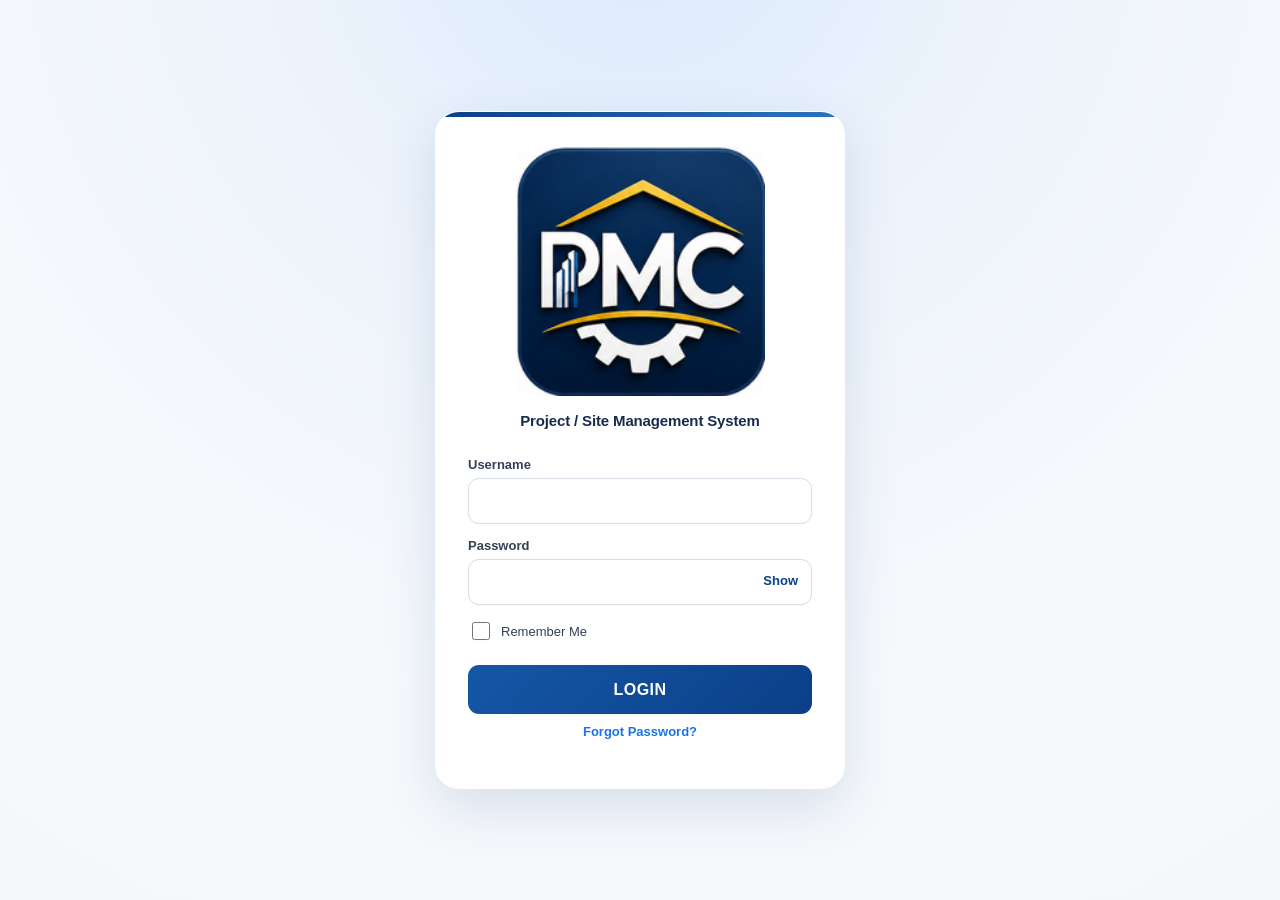
==== index.html @ 62ceade3 "Update print statement from 'Hello' to 'Goodbye'" ====
<!DOCTYPE html>
<html><head><base target="_top"><meta name="viewport" content="width=device-width, initial-scale=1.0">
<title>Project / Site Management System</title>
<link rel="manifest" href="manifest.webmanifest?v=20260819-6">
<meta name="theme-color" content="#0b3f88">
<meta name="mobile-web-app-capable" content="yes">
<meta name="apple-mobile-web-app-capable" content="yes">
<meta name="apple-mobile-web-app-status-bar-style" content="default">
<meta name="apple-mobile-web-app-title" content="Management System">
<link rel="icon" type="image/png" sizes="192x192" href="icons/pmc-app-192-v3.png?v=20260819-6">
<link rel="icon" type="image/png" sizes="512x512" href="icons/pmc-app-512-v3.png?v=20260819-6">
<link rel="apple-touch-icon" sizes="192x192" href="icons/pmc-app-192-v3.png?v=20260819-6">
<style>
*{box-sizing:border-box}body{margin:0;font-family:Arial,sans-serif;background:#f4f6f8;color:#1f2937}input,select,textarea{width:100%;padding:12px;border:1px solid #d1d5db;border-radius:8px;font-size:14px;background:white}textarea{min-height:90px;resize:vertical}label{display:block;margin-top:15px;margin-bottom:6px;font-size:14px;font-weight:bold}#loginPage{min-height:100vh;display:flex;justify-content:center;align-items:center;padding:20px}.login-card{width:100%;max-width:380px;background:white;border-radius:16px;padding:32px;box-shadow:0 8px 25px rgba(0,0,0,.12)}.logo{text-align:center;font-size:42px}.title{text-align:center;font-weight:bold;font-size:24px}.subtitle{text-align:center;color:#6b7280;margin:5px 0 25px}.password-wrap{position:relative}.toggle-password{position:absolute;right:14px;top:13px;color:#1a73e8;cursor:pointer;font-weight:bold}.login-button{width:100%;margin-top:22px;padding:14px;border:0;border-radius:8px;background:#1a73e8;color:white;font-weight:bold;cursor:pointer;transition:transform .08s ease,box-shadow .15s ease,background .15s ease,opacity .15s ease}
.login-button:hover{background:#1765cc;box-shadow:0 4px 12px rgba(26,115,232,.28)}
.login-button:active{transform:translateY(1px) scale(.99);box-shadow:none}
.login-button:disabled{cursor:not-allowed;opacity:.65}.remember input{width:auto}.remember label{display:inline;font-weight:normal}.message{text-align:center;margin-top:15px}#dashboardPage,#activityPage,#myReportsPage{display:none}.header{background:white;padding:16px 20px;display:flex;justify-content:space-between;align-items:center;box-shadow:0 2px 8px rgba(0,0,0,.08)}.app-name{font-size:20px;font-weight:bold}.app-subtitle{color:#6b7280;font-size:12px}.logout-button,.back-button{border:0;padding:10px 16px;border-radius:8px;color:white;font-weight:bold}.logout-button{background:#ef4444}.back-button{background:#6b7280}.container{max-width:1100px;margin:auto;padding:25px}.welcome-card,.form-card,.menu-card{background:white;padding:25px;border-radius:14px;box-shadow:0 4px 15px rgba(0,0,0,.06)}.menu-grid{display:grid;grid-template-columns:repeat(auto-fit,minmax(220px,1fr));gap:18px}.menu-card{min-height:150px;cursor:pointer}.primary{border-left:5px solid #1a73e8}.reports{border-left:5px solid #8b5cf6}.inspection{border-left:5px solid #f59e0b}.summary{border-left:5px solid #16a34a}.admin{border-left:5px solid #ef4444}.icon{font-size:30px}.menu-title{font-weight:bold;font-size:18px;margin:8px 0}.progress-bar{display:flex;gap:6px;margin-bottom:28px}.progress-step{flex:1;height:7px;background:#e5e7eb;border-radius:20px}.progress-step.active{background:#1a73e8}.step{display:none}.step.active{display:block}.step-title{font-size:21px;font-weight:bold}.step-subtitle{color:#6b7280;margin:4px 0 20px}.form-grid{display:grid;grid-template-columns:repeat(2,minmax(0,1fr));gap:15px}.full-width{grid-column:1/-1}.form-actions{display:flex;margin-top:25px;gap:10px}.form-actions button{padding:12px 22px;border:0;border-radius:8px;font-weight:bold}.next-btn,.submit-btn{margin-left:auto;color:white}.next-btn{background:#1a73e8}.submit-btn{background:#16a34a}.review-row{padding:10px;border-bottom:1px solid #eee}.photo-preview-wrap{display:flex;flex-wrap:wrap;gap:10px;margin-top:10px}.photo-preview{width:92px;height:92px;object-fit:cover;border-radius:8px;border:1px solid #d1d5db;background:#f9fafb}.upload-note{font-size:12px;color:#6b7280;margin-top:6px}.success-box{margin-top:14px;padding:12px;border-radius:8px;background:#ecfdf5;color:#166534;font-weight:bold}
.reports-toolbar{display:grid;grid-template-columns:1.2fr repeat(4,1fr);gap:10px;margin:18px 0}.reports-toolbar input,.reports-toolbar select{margin:0}.reports-summary{display:flex;gap:12px;flex-wrap:wrap;margin:14px 0}.summary-chip{background:#eef2ff;color:#3730a3;padding:8px 12px;border-radius:999px;font-size:13px;font-weight:bold}.table-wrap{overflow:auto;background:white;border-radius:12px;border:1px solid #e5e7eb}.reports-table{width:100%;border-collapse:collapse;min-width:980px}.reports-table th,.reports-table td{padding:12px 10px;border-bottom:1px solid #e5e7eb;text-align:left;font-size:13px;vertical-align:top}.reports-table th{background:#f8fafc;position:sticky;top:0;z-index:1}.status-badge{display:inline-block;padding:5px 9px;border-radius:999px;font-size:12px;font-weight:bold;background:#f3f4f6}.view-btn{border:0;background:#1a73e8;color:white;padding:8px 11px;border-radius:7px;font-weight:bold;cursor:pointer}.empty-state{padding:35px;text-align:center;color:#6b7280}.reports-loading{padding:25px;text-align:center;color:#6b7280}.detail-modal{display:none;position:fixed;inset:0;background:rgba(17,24,39,.55);z-index:999;padding:20px;overflow:auto}.detail-card{max-width:900px;margin:20px auto;background:white;border-radius:14px;padding:22px;box-shadow:0 18px 50px rgba(0,0,0,.25)}.detail-header{display:flex;justify-content:space-between;gap:15px;align-items:flex-start}.close-btn{border:0;background:#ef4444;color:white;border-radius:8px;padding:9px 12px;font-weight:bold;cursor:pointer}.detail-grid{display:grid;grid-template-columns:repeat(2,minmax(0,1fr));gap:10px 18px;margin-top:16px}.detail-item{padding:10px;border-bottom:1px solid #eee}.detail-item strong{display:block;color:#6b7280;font-size:12px;margin-bottom:4px}.photo-links{display:flex;flex-wrap:wrap;gap:8px;margin-top:8px}.photo-link{display:inline-block;padding:8px 10px;border-radius:7px;background:#eef2ff;color:#1d4ed8;text-decoration:none;font-size:13px;font-weight:bold}
@media(max-width:650px){.form-grid{grid-template-columns:1fr}.full-width{grid-column:auto}.container{padding:15px}.reports-toolbar{grid-template-columns:1fr}.detail-grid{grid-template-columns:1fr}}

/* My Reports - Activity Detail upgrade */
.detail-modal{padding:0;background:rgba(17,24,39,.62)}
.detail-card{max-width:1050px;margin:28px auto;padding:0;overflow:hidden;border-radius:16px}
.report-detail-top{padding:22px 24px;background:#f8fafc;border-bottom:1px solid #e5e7eb}
.report-detail-title-row{display:flex;justify-content:space-between;gap:18px;align-items:flex-start}
.report-id{font-size:24px;font-weight:800;color:#111827}
.report-path{margin-top:6px;color:#64748b;font-size:14px}
.report-detail-actions{display:flex;gap:8px;flex-wrap:wrap}
.detail-action-btn{border:0;border-radius:8px;padding:10px 14px;font-weight:bold;cursor:pointer}
.print-btn{background:#1a73e8;color:#fff}
.close-btn{background:#ef4444;color:#fff}
.report-detail-body{padding:22px 24px}
.detail-section{margin-bottom:20px;border:1px solid #e5e7eb;border-radius:12px;overflow:hidden;background:#fff}
.detail-section-title{padding:12px 15px;background:#f8fafc;border-bottom:1px solid #e5e7eb;font-weight:800;font-size:15px}
.detail-section-body{padding:4px 12px 12px}
.detail-grid{margin-top:0;grid-template-columns:repeat(3,minmax(0,1fr));gap:0 14px}
.detail-item{min-height:66px;padding:12px 6px}
.detail-item strong{font-size:11px;text-transform:uppercase;letter-spacing:.04em}
.long-text{padding:13px 6px;line-height:1.5;white-space:pre-wrap}
.photo-category{padding:13px 6px;border-bottom:1px solid #eef2f7}
.photo-category:last-child{border-bottom:0}
.photo-category-title{font-size:13px;font-weight:800;margin-bottom:8px}
.photo-links{margin-top:0}
.photo-link{background:#eff6ff;color:#1d4ed8}
.back-report-btn{background:#6b7280;color:white}
.detail-footer{display:flex;justify-content:space-between;gap:10px;padding:16px 24px;border-top:1px solid #e5e7eb;background:#f8fafc}
@media(max-width:760px){
  .detail-card{margin:0;min-height:100vh;border-radius:0}
  .report-detail-title-row{flex-direction:column}
  .detail-grid{grid-template-columns:1fr}
  .report-detail-actions{width:100%}
  .report-detail-actions button{flex:1}
}
@media print{
  body *{visibility:hidden!important}
  #reportDetailModal,#reportDetailModal *{visibility:visible!important}
  #reportDetailModal{position:absolute!important;inset:0!important;background:white!important;display:block!important;overflow:visible!important}
  .detail-card{box-shadow:none!important;margin:0!important;max-width:none!important;border-radius:0!important}
  .report-detail-actions,.detail-footer{display:none!important}
  .detail-section{break-inside:avoid}
}


/* My Reports polish */
.reports-toolbar{display:grid;grid-template-columns:1.3fr repeat(4,1fr) auto;gap:10px;align-items:center;margin-bottom:14px}
.reports-toolbar input,.reports-toolbar select{min-width:0}
.reset-filter-btn{border:0;background:#64748b;color:#fff;border-radius:8px;padding:12px 14px;font-weight:bold;cursor:pointer;white-space:nowrap}
.reports-table-wrap{overflow-x:auto;border:1px solid #e5e7eb;border-radius:12px}
.reports-table{width:100%;border-collapse:collapse;min-width:980px}
.reports-table th,.reports-table td{padding:11px 10px;border-bottom:1px solid #e5e7eb;text-align:left;vertical-align:top}
.reports-table th{background:#f8fafc;font-size:12px;color:#475569;white-space:nowrap}
.reports-table td{font-size:13px}
.reports-table td:nth-child(1),.reports-table th:nth-child(1){white-space:nowrap;min-width:120px}
.reports-table td:nth-child(2),.reports-table th:nth-child(2){white-space:nowrap;min-width:115px}
.reports-table td:nth-child(3),.reports-table th:nth-child(3){min-width:160px}
.reports-table td:nth-child(4),.reports-table th:nth-child(4){white-space:nowrap;min-width:95px}
.reports-table td:nth-child(5),.reports-table th:nth-child(5){white-space:nowrap;min-width:95px}
.reports-table td:nth-child(6),.reports-table th:nth-child(6){min-width:130px}
.reports-table td:nth-child(7),.reports-table th:nth-child(7){min-width:110px}
.reports-count{display:inline-block;background:#eef2ff;color:#3730a3;border-radius:999px;padding:7px 12px;font-weight:700;font-size:13px;margin:4px 0 14px}
.filter-dates{display:grid;grid-template-columns:1fr 1fr;gap:8px}
@media(max-width:900px){
  .reports-toolbar{grid-template-columns:1fr 1fr}
  .reports-toolbar .search-wide{grid-column:1/-1}
  .reports-toolbar .reset-filter-btn{grid-column:1/-1}
}
@media(max-width:600px){
  .reports-toolbar{grid-template-columns:1fr}
  .reports-toolbar .search-wide,.reports-toolbar .reset-filter-btn{grid-column:auto}
  .filter-dates{grid-template-columns:1fr}
}


/* Pending Inspections */
#pendingInspectionsPage{display:none}
.inspection-toolbar{display:grid;grid-template-columns:1.4fr repeat(3,1fr);gap:10px;margin-bottom:14px}
.inspection-summary-row{display:flex;gap:10px;flex-wrap:wrap;margin:8px 0 16px}
.inspection-chip{display:inline-block;padding:7px 12px;border-radius:999px;background:#fff7ed;color:#9a3412;font-size:13px;font-weight:800}
.pending-table-wrap{overflow-x:auto;border:1px solid #e5e7eb;border-radius:12px}
.pending-table{width:100%;border-collapse:collapse;min-width:940px}
.pending-table th,.pending-table td{padding:11px 10px;border-bottom:1px solid #e5e7eb;text-align:left;vertical-align:top}
.pending-table th{background:#f8fafc;font-size:12px;color:#475569;white-space:nowrap}
.pending-table td{font-size:13px}
.pending-badge{display:inline-block;background:#fff7ed;color:#9a3412;border-radius:999px;padding:5px 9px;font-weight:800;font-size:12px;white-space:nowrap}
.inspect-btn{border:0;background:#f59e0b;color:white;border-radius:7px;padding:8px 12px;font-weight:bold;cursor:pointer;white-space:nowrap}
.inspect-modal{display:none;position:fixed;z-index:1000;inset:0;background:rgba(17,24,39,.62);overflow:auto;padding:20px}
.inspect-card{max-width:980px;margin:20px auto;background:white;border-radius:16px;box-shadow:0 20px 60px rgba(0,0,0,.25);overflow:hidden}
.inspect-head{padding:20px 22px;background:#f8fafc;border-bottom:1px solid #e5e7eb;display:flex;justify-content:space-between;gap:15px;align-items:flex-start}
.inspect-title{font-size:23px;font-weight:800}
.inspect-path{color:#64748b;font-size:13px;margin-top:5px}
.inspect-body{padding:20px 22px}
.inspect-info{display:grid;grid-template-columns:repeat(3,minmax(0,1fr));gap:0 14px;border:1px solid #e5e7eb;border-radius:12px;padding:8px 12px;margin-bottom:18px}
.inspect-info-item{padding:10px 5px;border-bottom:1px solid #eef2f7}
.inspect-info-item strong{display:block;font-size:11px;color:#64748b;text-transform:uppercase;letter-spacing:.04em;margin-bottom:4px}
.inspect-photo-links{display:flex;gap:8px;flex-wrap:wrap;margin:8px 0 18px}
.inspect-photo-links a{display:inline-block;text-decoration:none;background:#eff6ff;color:#1d4ed8;border-radius:8px;padding:9px 11px;font-weight:700;font-size:13px}
.decision-panel{border:1px solid #e5e7eb;border-radius:12px;padding:16px;background:#fcfcfd}
.decision-grid{display:grid;grid-template-columns:1fr 1fr;gap:14px}
.decision-actions{display:flex;justify-content:flex-end;gap:10px;margin-top:18px;flex-wrap:wrap}
.decision-save{border:0;background:#16a34a;color:white;padding:11px 16px;border-radius:8px;font-weight:bold;cursor:pointer}
.modal-close{border:0;background:#ef4444;color:white;padding:10px 14px;border-radius:8px;font-weight:bold;cursor:pointer}
.inspection-message{margin-top:12px;font-weight:700}
@media(max-width:760px){
  .inspection-toolbar{grid-template-columns:1fr}
  .inspect-modal{padding:0}
  .inspect-card{margin:0;min-height:100vh;border-radius:0}
  .inspect-info,.decision-grid{grid-template-columns:1fr}
  .inspect-head{flex-direction:column}
}


/* Daily Summary */
#dailySummaryPage{display:none}
.summary-filter-bar{display:grid;grid-template-columns:1fr repeat(6,1fr) auto;gap:10px;margin-bottom:18px}
.summary-cards{display:grid;grid-template-columns:repeat(6,minmax(130px,1fr));gap:12px;margin-bottom:18px}
.summary-kpi{background:#fff;border:1px solid #e5e7eb;border-radius:12px;padding:16px}
.summary-kpi .kpi-label{font-size:12px;color:#64748b;font-weight:700}
.summary-kpi .kpi-value{font-size:27px;font-weight:800;margin-top:5px;color:#111827}
.summary-grid{display:grid;grid-template-columns:1fr 1fr;gap:16px;margin-bottom:18px}
.summary-panel{border:1px solid #e5e7eb;border-radius:12px;background:#fff;overflow:hidden}
.summary-panel-title{padding:12px 14px;background:#f8fafc;border-bottom:1px solid #e5e7eb;font-weight:800}
.summary-panel-body{padding:12px 14px}
.summary-list{width:100%;border-collapse:collapse}
.summary-list td{padding:8px 4px;border-bottom:1px solid #eef2f7;font-size:13px}
.summary-list td:last-child{text-align:right;font-weight:800}
.status-pills{display:flex;gap:8px;flex-wrap:wrap}
.status-pill{padding:7px 10px;border-radius:999px;background:#f1f5f9;font-size:12px;font-weight:800}
.recent-table-wrap{overflow-x:auto;border:1px solid #e5e7eb;border-radius:12px}
.recent-table{width:100%;border-collapse:collapse;min-width:900px}
.recent-table th,.recent-table td{padding:10px;border-bottom:1px solid #e5e7eb;text-align:left;font-size:13px}
.recent-table th{background:#f8fafc;color:#475569;white-space:nowrap}
.summary-empty{padding:25px;text-align:center;color:#64748b}
@media(max-width:1100px){
  .summary-cards{grid-template-columns:repeat(3,1fr)}
  .summary-filter-bar{grid-template-columns:repeat(3,1fr)}
}
@media(max-width:760px){
  .summary-cards{grid-template-columns:repeat(2,1fr)}
  .summary-grid{grid-template-columns:1fr}
  .summary-filter-bar{grid-template-columns:1fr}
}


/* Daily Summary V2 */
.summary-top-actions{display:flex;gap:8px;align-items:center;flex-wrap:wrap}
.summary-action-btn{border:0;border-radius:8px;padding:10px 14px;font-weight:800;cursor:pointer}
.summary-print-btn{background:#1a73e8;color:#fff}
.summary-nav-btn{background:#e2e8f0;color:#334155}
.kpi-sub{font-size:11px;color:#94a3b8;margin-top:4px}
.summary-kpi.clickable{cursor:pointer;transition:.15s}
.summary-kpi.clickable:hover{transform:translateY(-1px);box-shadow:0 4px 14px rgba(0,0,0,.08)}
.summary-status-badge{display:inline-block;border-radius:999px;padding:5px 9px;font-size:11px;font-weight:800;white-space:nowrap;background:#f1f5f9}
.summary-warning{background:#fff7ed;color:#9a3412;padding:10px 12px;border-radius:10px;margin-bottom:14px;font-size:13px}
.quantity-summary{display:flex;gap:8px;flex-wrap:wrap}
.quantity-chip{background:#eef2ff;color:#3730a3;border-radius:999px;padding:7px 10px;font-size:12px;font-weight:800}
.recent-view-btn{border:0;background:#1a73e8;color:white;border-radius:7px;padding:7px 10px;font-weight:800;cursor:pointer}
.summary-filter-bar select:disabled{background:#f1f5f9;color:#94a3b8}
.summary-panel.full-span{grid-column:1/-1}
@media print{
  #dailySummaryPage .header button,
  #dailySummaryPage .summary-filter-bar,
  #dailySummaryPage .summary-top-actions{display:none!important}
  #dailySummaryPage{display:block!important}
  #dailySummaryPage .form-card{box-shadow:none!important}
}


/* Administration V1 */
#administrationPage{display:none}
.admin-tabs{display:flex;gap:8px;flex-wrap:wrap;margin-bottom:18px}
.admin-tab{border:0;background:#e2e8f0;color:#334155;border-radius:8px;padding:10px 14px;font-weight:800;cursor:pointer}
.admin-tab.active{background:#1a73e8;color:white}
.admin-section{display:none}
.admin-section.active{display:block}
.admin-toolbar{display:flex;justify-content:space-between;gap:10px;align-items:center;flex-wrap:wrap;margin-bottom:14px}
.admin-search{max-width:360px}
.admin-primary-btn{border:0;background:#16a34a;color:white;padding:11px 15px;border-radius:8px;font-weight:800;cursor:pointer}
.admin-table-wrap{overflow-x:auto;border:1px solid #e5e7eb;border-radius:12px}
.admin-table{width:100%;border-collapse:collapse;min-width:920px}
.admin-table th,.admin-table td{padding:10px;border-bottom:1px solid #e5e7eb;text-align:left;vertical-align:middle;font-size:13px}
.admin-table th{background:#f8fafc;color:#475569;white-space:nowrap}
.admin-badge{display:inline-block;padding:5px 9px;border-radius:999px;font-size:11px;font-weight:800}
.admin-badge.active{background:#dcfce7;color:#166534}
.admin-badge.inactive{background:#fee2e2;color:#991b1b}
.admin-small-btn{border:0;border-radius:7px;padding:7px 9px;font-weight:800;cursor:pointer;margin:2px}
.admin-edit-btn{background:#1a73e8;color:white}
.admin-status-btn{background:#f59e0b;color:white}
.admin-reset-btn{background:#7c3aed;color:white}
.admin-modal{display:none;position:fixed;z-index:1200;inset:0;background:rgba(17,24,39,.62);overflow:auto;padding:20px}
.admin-modal-card{max-width:650px;margin:35px auto;background:white;border-radius:16px;overflow:hidden;box-shadow:0 20px 60px rgba(0,0,0,.25)}
.admin-modal-head{padding:18px 20px;background:#f8fafc;border-bottom:1px solid #e5e7eb;display:flex;justify-content:space-between;gap:10px;align-items:center}
.admin-modal-title{font-size:20px;font-weight:800}
.admin-modal-body{padding:20px}
.admin-form-grid{display:grid;grid-template-columns:1fr 1fr;gap:12px}
.admin-message{margin-top:12px;font-weight:700}
.master-preview-grid{display:grid;grid-template-columns:repeat(2,minmax(0,1fr));gap:16px}
.master-preview-card{border:1px solid #e5e7eb;border-radius:12px;overflow:hidden}
.master-preview-title{padding:12px 14px;background:#f8fafc;font-weight:800;border-bottom:1px solid #e5e7eb}
.master-preview-body{padding:12px 14px}
@media(max-width:700px){
  .admin-form-grid,.master-preview-grid{grid-template-columns:1fr}
  .admin-modal{padding:0}
  .admin-modal-card{margin:0;min-height:100vh;border-radius:0}
}


/* Executive Report */
#executiveReportPage{display:none}
.executive{border-left:5px solid #0f766e}
.executive-filter-bar{display:grid;grid-template-columns:repeat(4,minmax(0,1fr)) auto;gap:10px;margin-bottom:18px}
.executive-cards{display:grid;grid-template-columns:repeat(6,minmax(130px,1fr));gap:12px;margin-bottom:18px}
.executive-kpi{background:#fff;border:1px solid #e5e7eb;border-radius:12px;padding:16px}
.executive-kpi-label{font-size:12px;color:#64748b;font-weight:700}
.executive-kpi-value{font-size:27px;font-weight:800;margin-top:5px;color:#111827}
.executive-grid{display:grid;grid-template-columns:1fr 1fr;gap:16px;margin-bottom:18px}
.executive-panel{background:#fff;border:1px solid #e5e7eb;border-radius:12px;overflow:hidden}
.executive-panel-title{background:#f8fafc;border-bottom:1px solid #e5e7eb;padding:12px 14px;font-weight:800}
.executive-panel-body{padding:12px 14px}
.executive-table{width:100%;border-collapse:collapse}
.executive-table th,.executive-table td{padding:9px 8px;border-bottom:1px solid #e5e7eb;text-align:left;font-size:13px;vertical-align:top}
.executive-table th{background:#f8fafc;color:#475569;white-space:nowrap}
.executive-note{font-size:12px;color:#64748b;margin-top:8px}
@media(max-width:900px){
  .executive-filter-bar{grid-template-columns:1fr 1fr}
  .executive-cards{grid-template-columns:repeat(2,1fr)}
  .executive-grid{grid-template-columns:1fr}
}
@media(max-width:600px){
  .executive-filter-bar{grid-template-columns:1fr}
}


/* PMC Branding */
.brand-logo{display:block;max-width:180px;width:62%;height:auto;margin:0 auto 14px;object-fit:contain}
.header-brand{display:flex;align-items:center;gap:12px;min-width:0}
.header-logo{width:92px;max-height:34px;object-fit:contain;flex:0 0 auto}
.header-brand-text{min-width:0}
@media(max-width:650px){
  .brand-logo{max-width:160px;width:58%;margin-bottom:12px}
  .header{padding:12px 14px;gap:10px}
  .header-brand{gap:9px;min-width:0}
  .header-logo{width:72px;max-height:28px}
  .app-name{font-size:16px;white-space:nowrap;overflow:hidden;text-overflow:ellipsis}
  .app-subtitle{font-size:11px}
  .logout-button,.back-button{padding:9px 12px;font-size:12px;flex:0 0 auto}
}


/* ================= FINAL MOBILE-FIRST UI / UX POLISH ================= */
:root{
  --brand:#0b3f88;
  --brand-2:#1557a6;
  --brand-soft:#eef5ff;
  --surface:#ffffff;
  --page:#f5f7fb;
  --text:#172033;
  --muted:#667085;
  --line:#e4e9f1;
  --radius:16px;
  --shadow:0 8px 26px rgba(16,24,40,.07);
}
html{scroll-behavior:smooth;background:var(--page)}
body{
  background:var(--page);
  color:var(--text);
  font-family:Inter,ui-sans-serif,-apple-system,BlinkMacSystemFont,"Segoe UI",Arial,sans-serif;
  -webkit-font-smoothing:antialiased;
  padding-bottom:env(safe-area-inset-bottom);
}
button,input,select,textarea{font:inherit}
button{-webkit-tap-highlight-color:transparent;touch-action:manipulation}
button:focus-visible,input:focus-visible,select:focus-visible,textarea:focus-visible{
  outline:3px solid rgba(26,115,232,.18);outline-offset:1px
}
input,select,textarea{
  min-height:46px;border:1px solid #d7dde7;border-radius:11px;padding:11px 13px;
  color:var(--text);box-shadow:0 1px 2px rgba(16,24,40,.02);transition:.16s ease
}
input:focus,select:focus,textarea:focus{border-color:#6aa4ea;box-shadow:0 0 0 3px rgba(26,115,232,.10)}
textarea{line-height:1.45}
label{color:#344054;font-size:13px;margin-top:14px}

/* Login */
#loginPage{
  background:radial-gradient(circle at 50% -10%,#dbeafe 0,#eef4fb 34%,#f7f9fc 68%,#f5f7fb 100%);
  padding:max(22px,env(safe-area-inset-top)) 18px max(22px,env(safe-area-inset-bottom));
}
.login-card{
  max-width:410px;border:1px solid rgba(255,255,255,.8);border-radius:24px;padding:34px 32px;
  box-shadow:0 20px 55px rgba(11,63,136,.13);position:relative;overflow:hidden
}
.login-card:before{content:"";position:absolute;inset:0 0 auto;height:5px;background:linear-gradient(90deg,var(--brand),#2d73bf)}
.brand-logo{max-width:190px!important;width:68%!important;margin:2px auto 18px!important}
.title{font-size:26px;letter-spacing:-.02em;color:#16243a}
.subtitle{font-size:13px;line-height:1.45;margin:6px 0 25px;color:var(--muted)}
.login-button{min-height:49px;border-radius:11px;background:linear-gradient(135deg,var(--brand-2),var(--brand));letter-spacing:.03em}
.remember{display:flex;align-items:center;gap:8px;margin-top:14px}
.remember input{width:18px;height:18px;min-height:auto;accent-color:var(--brand)}
.remember label{margin:0;font-size:13px}
.toggle-password{top:14px;font-size:13px;color:var(--brand)}

/* Global app header */
.header{
  position:sticky;top:0;z-index:50;padding:12px max(18px,env(safe-area-inset-right)) 12px max(18px,env(safe-area-inset-left));
  min-height:68px;border-bottom:1px solid rgba(228,233,241,.9);box-shadow:0 3px 14px rgba(16,24,40,.05)
}
.header-logo{width:94px!important;max-height:35px!important;object-fit:contain}
.app-name{font-size:18px;line-height:1.15;letter-spacing:-.01em;color:#172b4d}
.app-subtitle{font-size:11px;margin-top:3px;color:#7a8699}
.logout-button,.back-button{min-height:40px;border-radius:10px;padding:9px 14px;cursor:pointer;box-shadow:0 2px 6px rgba(16,24,40,.08)}
.back-button{background:#536273}.logout-button{background:#dc3f45}

.container{max-width:1180px;padding:22px 22px 34px}
.welcome-card,.form-card,.menu-card,.summary-kpi,.executive-kpi,.summary-panel,.executive-panel{
  border:1px solid var(--line);box-shadow:var(--shadow)
}
.welcome-card{padding:20px 22px;margin-bottom:18px;border-radius:18px;background:linear-gradient(135deg,#fff 0,#f8fbff 100%)}
.welcome-card h2{margin:0 0 5px;font-size:22px;color:#172b4d;letter-spacing:-.02em}
#userRole{color:var(--muted);font-size:13px}

/* Dashboard navigation */
.menu-grid{grid-template-columns:repeat(3,minmax(0,1fr));gap:14px}
.menu-card{
  min-height:142px;padding:20px;border-radius:18px;border-left-width:0!important;position:relative;overflow:hidden;
  display:flex;flex-direction:column;justify-content:center;transition:transform .16s ease,box-shadow .16s ease,border-color .16s ease;
  background:linear-gradient(145deg,#fff,#fbfcfe)
}
.menu-card:after{content:"";position:absolute;left:0;top:0;bottom:0;width:5px;background:#1a73e8}
.menu-card.reports:after{background:#8b5cf6}.menu-card.inspection:after{background:#f59e0b}.menu-card.summary:after{background:#16a34a}.menu-card.executive:after{background:#0f766e}.menu-card.admin:after{background:#ef4444}
.menu-card:hover{transform:translateY(-2px);box-shadow:0 13px 30px rgba(16,24,40,.11);border-color:#d7e2f0}
.menu-card:active{transform:scale(.985)}
.icon{font-size:32px;line-height:1;margin-bottom:5px}
.menu-title{font-size:17px;margin:7px 0 2px;color:#1d2939}

/* Forms */
.form-card{border-radius:18px;padding:24px}
.step-title{font-size:21px;color:#1d2939;letter-spacing:-.015em}
.step-subtitle{font-size:13px;line-height:1.45}
.progress-bar{gap:5px;margin-bottom:24px;position:sticky;top:78px;z-index:10;background:#fff;padding:8px 0}
.progress-step{height:6px;background:#edf0f5}.progress-step.active{background:linear-gradient(90deg,#1a73e8,#0b3f88)}
.form-grid{gap:11px 16px}
.form-actions{padding-top:18px;border-top:1px solid #edf0f4;margin-top:26px;align-items:center}
.form-actions button{min-height:44px;border-radius:10px;cursor:pointer}
#previousButton{background:#eef1f5;color:#344054}
.next-btn{background:linear-gradient(135deg,#1a73e8,#0b5ab8)}
.submit-btn{background:linear-gradient(135deg,#21a366,#12824d)}
.photo-preview{width:100px;height:100px;border-radius:12px}
.review-row{padding:11px 7px;color:#344054}

/* Data views */
.reports-toolbar,.inspection-toolbar,.summary-filter-bar,.executive-filter-bar{background:#f8fafc;border:1px solid var(--line);border-radius:14px;padding:12px}
.table-wrap,.reports-table-wrap,.pending-table-wrap,.recent-table-wrap,.admin-table-wrap{border-radius:14px;box-shadow:0 3px 12px rgba(16,24,40,.04)}
.reports-table th,.pending-table th,.recent-table th,.admin-table th,.executive-table th{background:#f5f7fa;color:#475467;font-weight:800}
.reports-table tbody tr:hover,.pending-table tbody tr:hover,.recent-table tbody tr:hover,.admin-table tbody tr:hover{background:#fafcff}
.status-badge,.summary-status-badge{background:#eef4ff;color:#1849a9;border:1px solid #d1e0ff}
.view-btn,.recent-view-btn,.print-btn{background:var(--brand)}
.reset-filter-btn{background:#667085}.inspect-btn{background:#e59a0b}
.summary-chip,.reports-count{background:#eef4ff;color:#1849a9}

/* KPI / management cards */
.summary-cards,.executive-cards{gap:12px}
.summary-kpi,.executive-kpi{border-radius:16px;padding:17px;background:linear-gradient(145deg,#fff,#fbfcff)}
.summary-kpi .kpi-value,.executive-kpi-value{font-size:29px;color:#172b4d}
.summary-panel,.executive-panel{border-radius:15px}
.summary-panel-title,.executive-panel-title,.detail-section-title{background:#f7f9fc;color:#344054}
.admin-tab{min-height:42px}.admin-tab.active{background:var(--brand)}

/* Modal polish */
.detail-card,.inspect-card,.admin-modal-card{border:1px solid rgba(255,255,255,.6);box-shadow:0 26px 70px rgba(16,24,40,.28)}
.report-detail-top,.inspect-head,.admin-modal-head{background:#f7f9fc}
.close-btn,.modal-close{background:#dc3f45}

/* Mobile */
@media(max-width:760px){
  body{background:#f6f8fb}
  .header{min-height:61px;padding-top:max(10px,env(safe-area-inset-top));gap:8px}
  .header-brand{gap:8px}.header-logo{width:72px!important;max-height:28px!important}
  .app-name{font-size:15px}.app-subtitle{font-size:10px;white-space:nowrap;overflow:hidden;text-overflow:ellipsis;max-width:190px}
  .logout-button,.back-button{min-height:38px;padding:8px 11px;font-size:12px}
  .container{padding:14px 12px 92px}
  .welcome-card{padding:16px;margin-bottom:12px;border-radius:15px}.welcome-card h2{font-size:19px}
  .menu-grid{grid-template-columns:repeat(2,minmax(0,1fr));gap:10px}
  .menu-card{min-height:120px;padding:15px 13px;border-radius:15px}
  .menu-card:after{width:4px}.icon{font-size:28px}.menu-title{font-size:15px;line-height:1.2}
  .menu-card>div[style*="font-size:13px"]{font-size:11px!important;line-height:1.3;margin-top:4px}
  .form-card{padding:16px 13px;border-radius:15px}
  .step-title{font-size:19px}.step-subtitle{font-size:12px;margin-bottom:15px}
  input,select,textarea{font-size:16px;min-height:47px;border-radius:10px}
  label{font-size:12px;margin-top:11px}
  .progress-bar{top:67px;margin:-4px 0 16px;padding:8px 0 10px}.progress-step{height:5px}
  .form-actions{
    position:fixed;left:0;right:0;bottom:0;z-index:80;background:rgba(255,255,255,.96);backdrop-filter:blur(10px);
    padding:10px 12px max(10px,env(safe-area-inset-bottom));margin:0;border-top:1px solid #e3e8ef;box-shadow:0 -7px 24px rgba(16,24,40,.09)
  }
  .form-actions button{flex:1;min-height:46px;padding:10px 12px}.next-btn,.submit-btn{margin-left:0}
  .photo-preview{width:82px;height:82px}
  .reports-toolbar,.inspection-toolbar,.summary-filter-bar,.executive-filter-bar{padding:10px;border-radius:12px}
  .summary-cards,.executive-cards{gap:9px}.summary-kpi,.executive-kpi{padding:13px;border-radius:13px}
  .summary-kpi .kpi-value,.executive-kpi-value{font-size:24px}
  .summary-kpi .kpi-label,.executive-kpi-label{font-size:10px}
  .summary-panel,.executive-panel{border-radius:13px}
  .detail-modal,.inspect-modal,.admin-modal{overscroll-behavior:contain}
  .report-detail-top,.report-detail-body,.detail-footer,.inspect-head,.inspect-body,.admin-modal-head,.admin-modal-body{padding-left:15px;padding-right:15px}
  .detail-footer{position:sticky;bottom:0;z-index:5}
  .summary-top-actions{justify-content:flex-end}.summary-top-actions .summary-nav-btn{display:none}
  #dailySummaryPage .header .app-subtitle{display:none}
}
@media(max-width:390px){
  .menu-card{min-height:112px;padding:13px 11px}.icon{font-size:26px}.menu-title{font-size:14px}
  .header-logo{width:66px!important}.app-subtitle{max-width:145px}
}


/* Dashboard V2 - live operational snapshot */
.dashboard-head-row{display:flex;justify-content:space-between;align-items:flex-start;gap:16px;flex-wrap:wrap}
.dashboard-date{font-size:13px;color:#64748b;margin-top:5px}
.dashboard-refresh{border:0;background:#eef2ff;color:#3730a3;border-radius:10px;padding:10px 13px;font-weight:800;cursor:pointer;white-space:nowrap}
.dashboard-refresh:disabled{opacity:.6;cursor:wait}
.dashboard-kpis{display:grid;grid-template-columns:repeat(5,minmax(0,1fr));gap:12px;margin:16px 0 20px}
.dashboard-kpi{background:#fff;border:1px solid #e5e7eb;border-radius:14px;padding:14px 15px;box-shadow:0 3px 12px rgba(15,23,42,.045)}
.dashboard-kpi-label{font-size:11px;line-height:1.25;color:#64748b;font-weight:800;text-transform:uppercase;letter-spacing:.035em}
.dashboard-kpi-value{font-size:25px;line-height:1.1;font-weight:900;color:#111827;margin-top:6px}
.dashboard-kpi-sub{font-size:11px;color:#94a3b8;margin-top:4px;min-height:14px}
.dashboard-kpi.pending .dashboard-kpi-value{color:#b45309}
.dashboard-kpi.constraints .dashboard-kpi-value{color:#b91c1c}
.menu-stat{margin-top:auto;padding-top:10px;font-size:12px;color:#64748b;font-weight:700}
.menu-stat strong{color:#111827;font-size:14px}
.menu-card{display:flex;flex-direction:column}
.dashboard-status{font-size:12px;color:#64748b;margin-top:8px}
@media(max-width:900px){.dashboard-kpis{grid-template-columns:repeat(3,1fr)}}
@media(max-width:600px){
 .dashboard-head-row{gap:10px}.dashboard-refresh{padding:9px 11px;font-size:12px}
 .dashboard-kpis{grid-template-columns:repeat(2,1fr);gap:9px;margin:12px 0 16px}
 .dashboard-kpi{padding:12px}.dashboard-kpi-value{font-size:22px}.dashboard-kpi-label{font-size:10px}
 .dashboard-kpi:first-child{grid-column:1/-1}
}


/* New Activity V2 - smart mobile entry */
.smart-note{margin-top:14px;padding:11px 13px;border-radius:10px;background:#eff6ff;color:#1e40af;font-size:13px;font-weight:700}
.smart-disabled{opacity:.58}
#activityPage input:disabled,#activityPage select:disabled,#activityPage textarea:disabled{background:#f1f5f9;color:#94a3b8;cursor:not-allowed}
.field-error{border-color:#dc2626!important;box-shadow:0 0 0 3px rgba(220,38,38,.10)!important}
@media(max-width:650px){#activityPage .step-title{font-size:20px}#activityPage .form-card{padding:18px 14px}.smart-note{font-size:12px}.form-actions button{min-height:46px;flex:1}.form-actions .next-btn,.form-actions .submit-btn{margin-left:0}}

/* ===== New Activity V3: Single-page form ===== */
#activityPage .activity-single-form{padding:22px}
.single-form-intro{display:flex;justify-content:space-between;align-items:flex-start;gap:16px;margin-bottom:18px}
.single-form-status{background:#e8f0fe;color:#0b3f88;border-radius:999px;padding:8px 12px;font-size:11px;font-weight:800;white-space:nowrap}
.activity-section{border:1px solid #e5e7eb;border-radius:14px;background:#fff;padding:18px;margin-bottom:16px;scroll-margin-top:90px}
.activity-section-head{display:flex;align-items:center;gap:12px;padding-bottom:12px;margin-bottom:4px;border-bottom:1px solid #eef2f7}
.section-number{width:34px;height:34px;display:flex;align-items:center;justify-content:center;border-radius:10px;background:#0b3f88;color:#fff;font-weight:800;flex:0 0 auto}
.activity-section-title{font-size:17px;font-weight:800;color:#111827}
.activity-section-subtitle{font-size:12px;color:#64748b;margin-top:2px}
.single-submit-bar{position:sticky;bottom:0;z-index:20;display:flex;align-items:center;justify-content:space-between;gap:14px;margin:22px -22px -22px;padding:14px 22px;background:rgba(255,255,255,.96);backdrop-filter:blur(10px);border-top:1px solid #e5e7eb;border-radius:0 0 14px 14px;box-shadow:0 -7px 22px rgba(15,23,42,.08)}
.single-submit-btn{margin-left:auto!important;min-width:190px;padding:14px 20px!important;border:0;border-radius:10px;font-weight:800;cursor:pointer;background:#16a34a;color:#fff}
.single-submit-btn:disabled{opacity:.65;cursor:not-allowed}
.submit-hint{font-size:12px;color:#64748b}
#activityPage .progress-bar,#activityPage #previousButton,#activityPage #nextButton,#activityPage #reviewContainer{display:none!important}
#activityPage .field-error{border-color:#dc2626!important;box-shadow:0 0 0 3px rgba(220,38,38,.10)!important}
#activityPage .smart-note{margin-top:12px;padding:10px 12px;border-radius:9px;background:#f8fafc;color:#475569;font-size:12px;border:1px solid #e5e7eb}
@media(max-width:650px){
  #activityPage .activity-single-form{padding:12px}
  .single-form-intro{flex-direction:column;margin-bottom:12px}
  .activity-section{padding:14px 12px;margin-bottom:12px;border-radius:12px}
  .activity-section-head{align-items:flex-start}
  .activity-section-title{font-size:16px}
  .single-submit-bar{margin:16px -12px -12px;padding:10px 12px calc(10px + env(safe-area-inset-bottom));flex-direction:column;align-items:stretch}
  .single-submit-btn{width:100%;min-width:0}
  .submit-hint{text-align:center}
}


/* ===== My Reports V2 ===== */
.reports-range-note{font-size:12px;color:#64748b;align-self:center}
.status-badge.status-completed{background:#dcfce7;color:#166534}
.status-badge.status-progress{background:#dbeafe;color:#1d4ed8}
.status-badge.status-hold{background:#fef3c7;color:#92400e}
.status-badge.status-not-started{background:#f1f5f9;color:#475569}
.inspection-badge{display:inline-block;padding:5px 9px;border-radius:999px;font-size:11px;font-weight:800;background:#f1f5f9;color:#475569;white-space:nowrap}
.inspection-badge.requested{background:#fff7ed;color:#9a3412}
.inspection-badge.approved{background:#dcfce7;color:#166534}
.inspection-badge.rejected{background:#fee2e2;color:#991b1b}
.inspection-badge.rectification-required{background:#fef3c7;color:#92400e}
.report-mobile-list{display:none}
.report-mobile-card{border:1px solid #e5e7eb;border-radius:13px;background:#fff;padding:14px;margin-bottom:12px;box-shadow:0 2px 8px rgba(15,23,42,.04)}
.report-mobile-top{display:flex;justify-content:space-between;gap:10px;align-items:flex-start;margin-bottom:10px}
.report-mobile-id{font-size:15px;font-weight:800;color:#111827}
.report-mobile-date{font-size:11px;color:#64748b;margin-top:3px}
.report-mobile-path{font-size:13px;font-weight:700;color:#334155;margin-bottom:8px}
.report-mobile-activity{font-size:14px;font-weight:800;margin-bottom:4px}
.report-mobile-meta{font-size:12px;color:#64748b;margin-bottom:10px}
.report-mobile-badges{display:flex;gap:6px;flex-wrap:wrap;margin-bottom:12px}
.report-mobile-actions{display:flex;justify-content:flex-end}
@media(max-width:760px){
  #reportsContainer.table-wrap{overflow:visible;border:0;background:transparent}
  #reportsContainer .reports-table{display:none}
  #reportsContainer .report-mobile-list{display:block}
}


/* ===== Inspection Workflow V2 ===== */
.inspection-v2-head{display:flex;justify-content:space-between;gap:14px;align-items:flex-start;margin-bottom:14px}
.inspection-refresh-btn{border:0;background:#e2e8f0;color:#334155;padding:10px 13px;border-radius:8px;font-weight:800;cursor:pointer}
.inspection-tabs{display:flex;gap:8px;border-bottom:1px solid #e5e7eb;margin-bottom:16px}
.inspection-tab{border:0;background:transparent;color:#64748b;padding:11px 14px;border-bottom:3px solid transparent;font-weight:800;cursor:pointer}
.inspection-tab.active{color:#0b3f88;border-bottom-color:#0b3f88}
.tab-count{display:inline-flex;align-items:center;justify-content:center;min-width:22px;height:22px;padding:0 7px;border-radius:999px;background:#e2e8f0;color:#334155;font-size:11px;margin-left:4px}
.inspection-tab.active .tab-count{background:#dbeafe;color:#1d4ed8}
.inspection-tab-section{display:none}
.inspection-tab-section.active{display:block}
.inspection-toolbar-v2{grid-template-columns:1.5fr repeat(4,1fr) auto}
.inspection-search-wide{min-width:0}
.inspection-help{font-size:12px;color:#64748b;align-self:center}
.history-chip{background:#ecfdf5;color:#166534}
.inspection-history-table{width:100%;border-collapse:collapse;min-width:1000px}
.inspection-history-table th,.inspection-history-table td{padding:11px 10px;border-bottom:1px solid #e5e7eb;text-align:left;vertical-align:top;font-size:13px}
.inspection-history-table th{background:#f8fafc;color:#475569;white-space:nowrap}
.inspection-decision-badge{display:inline-block;padding:5px 9px;border-radius:999px;font-size:11px;font-weight:800;white-space:nowrap}
.inspection-decision-badge.approved{background:#dcfce7;color:#166534}
.inspection-decision-badge.rejected{background:#fee2e2;color:#991b1b}
.inspection-decision-badge.rectification-required{background:#fef3c7;color:#92400e}
.inspection-mobile-list{display:none}
.inspection-mobile-card{border:1px solid #e5e7eb;border-radius:13px;background:#fff;padding:14px;margin-bottom:12px;box-shadow:0 2px 8px rgba(15,23,42,.04)}
.inspection-mobile-top{display:flex;justify-content:space-between;gap:10px;align-items:flex-start;margin-bottom:8px}
.inspection-mobile-id{font-weight:800;color:#111827}
.inspection-mobile-date{font-size:11px;color:#64748b;margin-top:3px}
.inspection-mobile-path{font-size:13px;font-weight:700;color:#334155;margin-bottom:6px}
.inspection-mobile-activity{font-size:14px;font-weight:800;margin-bottom:4px}
.inspection-mobile-meta{font-size:12px;color:#64748b;margin-bottom:10px}
.inspection-mobile-actions{display:flex;justify-content:flex-end}
.history-toolbar{grid-template-columns:1.5fr 1fr 1fr 1.4fr auto}
@media(max-width:900px){
  .inspection-toolbar-v2,.history-toolbar{grid-template-columns:1fr 1fr}
  .inspection-search-wide{grid-column:1/-1}
  .inspection-toolbar-v2 .reset-filter-btn,.history-toolbar .reset-filter-btn{grid-column:1/-1}
}
@media(max-width:760px){
  .inspection-v2-head{flex-direction:column}
  .inspection-refresh-btn{width:100%}
  .inspection-tabs{overflow-x:auto}
  .inspection-tab{white-space:nowrap}
  .inspection-toolbar-v2,.history-toolbar{grid-template-columns:1fr}
  .inspection-search-wide,.inspection-toolbar-v2 .reset-filter-btn,.history-toolbar .reset-filter-btn{grid-column:auto}
  #pendingInspectionsContainer.pending-table-wrap{overflow:visible;border:0}
  #pendingInspectionsContainer .pending-table{display:none}
  #pendingInspectionsContainer .inspection-mobile-list{display:block}
  #inspectionHistoryContainer.pending-table-wrap{overflow:visible;border:0}
  #inspectionHistoryContainer .inspection-history-table{display:none}
  #inspectionHistoryContainer .inspection-mobile-list{display:block}
}


/* ===== Daily Summary V3 ===== */
.summary-v3-title-row{display:flex;justify-content:space-between;gap:16px;align-items:flex-start;margin-bottom:14px}
.summary-date-label{background:#eff6ff;color:#1d4ed8;padding:8px 12px;border-radius:999px;font-size:12px;font-weight:800;white-space:nowrap}
.summary-cards-v3 .summary-kpi{display:flex;align-items:center;gap:12px;min-height:108px}
.kpi-icon{width:40px;height:40px;display:flex;align-items:center;justify-content:center;border-radius:11px;background:#f8fafc;font-size:21px;flex:0 0 auto}
.kpi-primary{border-top:4px solid #2563eb}
.kpi-progress{border-top:4px solid #f59e0b}
.kpi-completed{border-top:4px solid #16a34a}
.kpi-pending{border-top:4px solid #7c3aed}
.kpi-rectification{border-top:4px solid #ea580c}
.kpi-constraint{border-top:4px solid #dc2626}
.summary-progress-strip{border:1px solid #e5e7eb;border-radius:12px;padding:14px 16px;background:#fff;margin-bottom:18px}
.summary-progress-head{display:flex;justify-content:space-between;gap:10px;align-items:center;font-size:13px}
.summary-progress-head span{color:#64748b;font-weight:400;margin-left:8px}
#summaryProgressPercent{font-size:16px;font-weight:800;color:#166534}
.summary-progress-track{height:10px;background:#e5e7eb;border-radius:999px;overflow:hidden;margin-top:10px}
.summary-progress-fill{height:100%;width:0;background:linear-gradient(90deg,#22c55e,#16a34a);border-radius:999px;transition:width .25s ease}
.summary-management-grid{grid-template-columns:1.3fr .7fr}
.attention-list{display:flex;flex-direction:column;gap:8px}
.attention-item{border:1px solid #e5e7eb;border-left:4px solid #dc2626;border-radius:9px;padding:10px 12px;background:#fff}
.attention-item.warning{border-left-color:#f59e0b}
.attention-item-title{font-weight:800;font-size:13px;color:#111827}
.attention-item-meta{font-size:12px;color:#64748b;margin-top:3px}
.contributor-row{display:grid;grid-template-columns:1fr auto;gap:10px;padding:9px 2px;border-bottom:1px solid #eef2f7;font-size:13px}
.contributor-row:last-child{border-bottom:0}
.contributor-row b:last-child{color:#0b3f88}
.summary-list .summary-bar-cell{width:42%;padding-left:10px}
.summary-mini-track{height:7px;background:#eef2f7;border-radius:999px;overflow:hidden}
.summary-mini-fill{height:100%;background:#3b82f6;border-radius:999px}
@media(max-width:900px){
  .summary-management-grid{grid-template-columns:1fr}
}
@media(max-width:760px){
  .summary-v3-title-row{flex-direction:column}
  .summary-date-label{align-self:flex-start}
  .summary-cards-v3 .summary-kpi{min-height:96px}
  .summary-progress-head{align-items:flex-start}
}


/* ===== Quantity by Activity ===== */
.quantity-activity-wrap{overflow-x:auto}
.quantity-activity-table{width:100%;border-collapse:collapse;min-width:620px}
.quantity-activity-table th,.quantity-activity-table td{padding:9px 8px;border-bottom:1px solid #eef2f7;text-align:left;font-size:12px;vertical-align:top}
.quantity-activity-table th{color:#64748b;font-weight:800;background:#f8fafc;white-space:nowrap}
.quantity-activity-table td.qty-value{font-weight:800;color:#0b3f88;white-space:nowrap}
.quantity-activity-mobile{display:none}
.quantity-activity-card{border:1px solid #e5e7eb;border-radius:10px;padding:10px 12px;margin-bottom:8px;background:#fff}
.quantity-activity-card-title{font-size:13px;font-weight:800;color:#111827}
.quantity-activity-card-meta{font-size:11px;color:#64748b;margin-top:3px}
.quantity-activity-card-qty{font-size:15px;font-weight:800;color:#0b3f88;margin-top:6px}
@media(max-width:700px){
  .quantity-activity-table{display:none}
  .quantity-activity-mobile{display:block}
}


/* ===== Executive Report V2 ===== */
.executive-v2-title-row{display:flex;justify-content:space-between;gap:16px;align-items:flex-start;margin-bottom:14px}
.executive-cards-v2 .executive-kpi{display:flex;gap:12px;align-items:center;min-height:108px}
.exec-kpi-icon{width:40px;height:40px;display:flex;align-items:center;justify-content:center;border-radius:11px;background:#f8fafc;font-size:21px;flex:0 0 auto}
.exec-kpi-total{border-top:4px solid #2563eb}
.exec-kpi-completed{border-top:4px solid #16a34a}
.exec-kpi-progress{border-top:4px solid #f59e0b}
.exec-kpi-hold{border-top:4px solid #ea580c}
.exec-kpi-pending{border-top:4px solid #7c3aed}
.exec-kpi-constraint{border-top:4px solid #dc2626}
.executive-progress-strip{border:1px solid #e5e7eb;border-radius:12px;padding:14px 16px;background:#fff;margin-bottom:18px}
#execCompletionPercent{font-size:16px;font-weight:800;color:#166534}
.executive-grid-v2{grid-template-columns:1fr 1fr}
.executive-management-grid{grid-template-columns:1.2fr .8fr}
.exec-summary-table{width:100%;border-collapse:collapse}
.exec-summary-table td{padding:8px 4px;border-bottom:1px solid #eef2f7;font-size:13px}
.exec-summary-table td:last-child{text-align:right;font-weight:800}
.exec-bar-cell{width:38%;padding-left:10px!important}
.exec-mini-track{height:7px;background:#eef2f7;border-radius:999px;overflow:hidden}
.exec-mini-fill{height:100%;background:#0f766e;border-radius:999px}
.exec-quantity-table{width:100%;border-collapse:collapse;min-width:540px}
.exec-quantity-table th,.exec-quantity-table td{padding:9px 8px;border-bottom:1px solid #eef2f7;text-align:left;font-size:12px}
.exec-quantity-table th{background:#f8fafc;color:#64748b;white-space:nowrap}
.exec-quantity-table td:last-child{font-weight:800;color:#0b3f88;white-space:nowrap}
.exec-critical-list{display:flex;flex-direction:column;gap:8px}
.exec-critical-item{border:1px solid #e5e7eb;border-left:4px solid #dc2626;border-radius:10px;padding:11px 12px;background:#fff}
.exec-critical-item.warning{border-left-color:#f59e0b}
.exec-critical-title{font-size:13px;font-weight:800;color:#111827}
.exec-critical-meta{font-size:11px;color:#64748b;margin-top:4px}
.exec-critical-action{font-size:12px;color:#334155;margin-top:5px}
.executive-critical-panel{margin-top:16px}
@media(max-width:900px){
  .executive-management-grid,.executive-grid-v2{grid-template-columns:1fr}
}
@media(max-width:760px){
  .executive-v2-title-row{flex-direction:column}
  .executive-cards-v2 .executive-kpi{min-height:96px}
}
@media print{
  #executiveReportPage .header button,
  #executiveReportPage .executive-filter-bar,
  #executiveReportPage .summary-top-actions{display:none!important}
  #executiveReportPage{display:block!important}
  #executiveReportPage .form-card{box-shadow:none!important}
}


/* ===== Administration V2 ===== */
.master-type-tabs{display:flex;gap:8px;flex-wrap:wrap;margin-bottom:14px}
.master-type-tab{border:0;background:#e2e8f0;color:#334155;padding:9px 12px;border-radius:8px;font-weight:800;cursor:pointer}
.master-type-tab.active{background:#0b3f88;color:#fff}
.master-record-list{display:grid;grid-template-columns:repeat(2,minmax(0,1fr));gap:10px}
.master-record-card{border:1px solid #e5e7eb;border-radius:11px;padding:12px;background:#fff;display:flex;justify-content:space-between;gap:12px;align-items:flex-start}
.master-record-main{min-width:0}
.master-record-title{font-weight:800;font-size:13px;color:#111827}
.master-record-meta{font-size:11px;color:#64748b;margin-top:3px;word-break:break-word}
.master-record-actions{display:flex;gap:6px;flex-wrap:wrap;justify-content:flex-end}
.master-record-actions button{border:0;border-radius:7px;padding:7px 9px;font-size:11px;font-weight:800;cursor:pointer}
.master-edit{background:#1a73e8;color:#fff}
.master-toggle{background:#f59e0b;color:#fff}
@media(max-width:700px){
  .master-record-list{grid-template-columns:1fr}
}


/* ===== Report Correction Workflow V1 ===== */
.edit-report-btn{background:#7c3aed;color:#fff}
.report-edit-card{max-width:820px}
.edit-lock-note{background:#f8fafc;border:1px solid #e2e8f0;color:#475569;border-radius:10px;padding:10px 12px;font-size:12px;margin-bottom:14px}
.edit-audit-note{background:#fff7ed;border:1px solid #fed7aa;color:#9a3412;border-radius:10px;padding:10px 12px;font-size:12px;margin-top:14px}
.optional-note{font-weight:400;color:#64748b}
.report-edit-history{margin-top:12px;padding:10px 12px;border-radius:9px;background:#f8fafc;border:1px solid #e5e7eb;font-size:12px;color:#475569}
@media(max-width:700px){
  .report-edit-card{margin:0;min-height:100vh;border-radius:0}
  .report-detail-actions .edit-report-btn{flex:1}
}

.dashboard-management-attention{border:1px solid #e5e7eb;border-radius:14px;background:#fff;padding:14px 16px;margin:0 0 18px;box-shadow:0 3px 12px rgba(15,23,42,.045)}.dashboard-attention-head{display:flex;justify-content:space-between;gap:12px;align-items:center;margin-bottom:8px}.dashboard-attention-head b{display:block;font-size:14px;color:#111827}.dashboard-attention-head span{display:block;font-size:11px;color:#64748b;margin-top:2px}.dashboard-attention-head button{border:0;background:#eff6ff;color:#1d4ed8;padding:8px 10px;border-radius:8px;font-size:11px;font-weight:800;cursor:pointer}.dashboard-attention-list{display:flex;flex-direction:column}.dashboard-attention-item{display:grid;grid-template-columns:1.2fr .8fr auto;gap:10px;padding:8px 0;border-bottom:1px solid #f1f5f9;align-items:center;font-size:12px}.dashboard-attention-item:last-child{border-bottom:0}.dashboard-attention-issue{font-weight:800;color:#334155}.dashboard-attention-location{color:#64748b}.dashboard-attention-status{font-size:10px;font-weight:800;padding:5px 7px;border-radius:999px;background:#fff7ed;color:#9a3412;white-space:nowrap}@media(max-width:650px){.dashboard-attention-head{align-items:flex-start}.dashboard-attention-item{grid-template-columns:1fr auto}.dashboard-attention-location{grid-column:1/-1;grid-row:2}}
/* ===== Password Management V1 ===== */
.forgot-password-link{display:block;width:100%;border:0;background:transparent;color:#1a73e8;font-size:13px;font-weight:800;padding:10px 0 0;cursor:pointer}
.forgot-password-link:hover{text-decoration:underline}
.header-user-actions{display:flex;align-items:center;gap:8px}
.change-password-button{border:0;padding:10px 13px;border-radius:8px;background:#e8f0fe;color:#0b3f88;font-weight:800;cursor:pointer}
.change-password-button:hover{background:#dbeafe}
.password-self-card{max-width:520px}
.password-help-note,.password-rule-note{background:#f8fafc;border:1px solid #e2e8f0;border-radius:9px;padding:10px 12px;color:#475569;font-size:12px;margin-bottom:12px}
.password-rule-note{margin-top:7px;margin-bottom:0}
.admin-reset-panel{border:1px solid #fcd34d;background:#fffbeb;border-radius:12px;padding:12px 14px;margin-bottom:14px}
.admin-reset-panel-head{display:flex;justify-content:space-between;align-items:center;gap:12px;margin-bottom:8px}
.admin-reset-panel-head b{display:block;color:#92400e;font-size:13px}
.admin-reset-panel-head span:not(.admin-reset-count){display:block;color:#a16207;font-size:11px;margin-top:2px}
.admin-reset-count{display:inline-flex;align-items:center;justify-content:center;min-width:28px;height:28px;padding:0 8px;border-radius:999px;background:#f59e0b;color:#fff;font-weight:900;font-size:12px}
.admin-reset-request{display:grid;grid-template-columns:1fr auto;gap:10px;align-items:center;padding:9px 0;border-top:1px solid #fde68a}
.admin-reset-request:first-child{border-top:0}
.admin-reset-request-main{font-size:12px;color:#78350f}
.admin-reset-request-main b{display:block;font-size:13px;color:#451a03}
.admin-reset-request-meta{color:#a16207;margin-top:2px}
.admin-reset-request button{border:0;background:#7c3aed;color:#fff;border-radius:7px;padding:8px 10px;font-weight:800;cursor:pointer;white-space:nowrap}
@media(max-width:650px){
  .header-user-actions{gap:5px}
  .change-password-button,.logout-button{padding:9px 10px;font-size:11px}
  .admin-reset-request{grid-template-columns:1fr}
  .admin-reset-request button{width:100%}
}


.menu-card{position:relative}
.menu-notification-badge{position:absolute;right:12px;top:10px;z-index:4;min-width:25px;height:25px;padding:0 7px;border-radius:999px;background:#dc2626;color:#fff;font-size:11px;font-weight:900;display:flex;align-items:center;justify-content:center;box-shadow:0 3px 9px rgba(220,38,38,.24)}
.menu-notification-badge.draft-badge{background:#2563eb;min-width:auto;padding:0 9px}
.site-utility-bar{display:flex;justify-content:space-between;align-items:center;gap:12px;border:1px solid #e2e8f0;background:#f8fafc;border-radius:12px;padding:10px 12px;margin-bottom:14px}
.site-utility-actions{display:flex;gap:7px;flex-wrap:wrap}
.site-utility-btn{border:0;border-radius:8px;background:#0b3f88;color:#fff;padding:9px 11px;font-weight:800;font-size:12px;cursor:pointer}
.site-utility-btn.secondary{background:#e8f0fe;color:#0b3f88}
.site-utility-btn.danger-lite{background:#fee2e2;color:#991b1b}
.site-utility-btn:disabled{opacity:.55;cursor:not-allowed}
.site-utility-status{display:flex;align-items:center;gap:8px;flex-wrap:wrap;font-size:11px;color:#64748b;text-align:right}
.network-status{display:inline-flex;align-items:center;gap:4px;padding:5px 8px;border-radius:999px;font-weight:800}
.network-status.online{background:#dcfce7;color:#166534}
.network-status.offline{background:#fee2e2;color:#991b1b}
.draft-restore-notice{display:flex;justify-content:space-between;gap:12px;align-items:center;border:1px solid #bfdbfe;background:#eff6ff;border-radius:11px;padding:10px 12px;margin-bottom:14px;color:#1e3a8a;font-size:12px}
.draft-restore-notice b{display:block;margin-bottom:2px}.draft-restore-notice span{color:#475569}
.draft-restore-notice button{border:0;background:#fff;color:#991b1b;border-radius:7px;padding:7px 9px;font-weight:800;cursor:pointer;white-space:nowrap}
.gps-capture-row{display:flex;justify-content:space-between;align-items:center;gap:12px;border-top:1px solid #eef2f7;margin-top:14px;padding-top:12px}
.gps-title{font-size:12px;font-weight:800;color:#334155}.gps-status{font-size:11px;color:#64748b;margin-top:2px}
@media(max-width:700px){.site-utility-bar{align-items:flex-start;flex-direction:column}.site-utility-status{text-align:left}.draft-restore-notice{align-items:flex-start;flex-direction:column}.draft-restore-notice button{width:100%}.gps-capture-row{align-items:flex-start;flex-direction:column}.gps-capture-row .site-utility-btn{width:100%}}


/* ===== Dashboard Sections + Project Controls / Technical Documents V1 ===== */
.dashboard-section{margin:22px 0 26px}.dashboard-section-head{display:flex;align-items:center;gap:10px;margin-bottom:12px}.dashboard-section-icon{width:34px;height:34px;border-radius:10px;background:#eef4ff;display:flex;align-items:center;justify-content:center;font-size:18px}.dashboard-section-title{font-size:15px;font-weight:900;color:#1d2939;text-transform:uppercase;letter-spacing:.045em}.dashboard-section-subtitle{font-size:11px;color:#667085;margin-top:2px}.dashboard-section .menu-grid{grid-template-columns:repeat(4,minmax(0,1fr))}.menu-card.cost:after{background:#7c3aed}.menu-card.cashflow:after{background:#0891b2}.menu-card.drawings:after{background:#2563eb}.menu-card.documents:after{background:#64748b}.menu-card.users:after{background:#dc2626}.menu-card.masterdata:after{background:#ea580c}.menu-card.settings:after{background:#475569}.menu-card.coming-soon{opacity:.92}.coming-soon-pill{position:absolute;right:10px;top:10px;background:#f1f5f9;color:#475569;border-radius:999px;padding:5px 8px;font-size:9px;font-weight:900;text-transform:uppercase;letter-spacing:.04em}
#drawingsPage,#placeholderModulePage{display:none}.drawings-toolbar{display:grid;grid-template-columns:1.5fr repeat(4,1fr) auto;gap:10px;margin-bottom:14px}.drawings-summary{display:flex;gap:8px;flex-wrap:wrap;margin-bottom:14px}.drawing-chip{padding:7px 11px;border-radius:999px;background:#eef4ff;color:#1849a9;font-size:12px;font-weight:800}.drawings-table-wrap{overflow-x:auto;border:1px solid #e5e7eb;border-radius:12px}.drawings-table{width:100%;border-collapse:collapse;min-width:1050px}.drawings-table th,.drawings-table td{padding:10px;border-bottom:1px solid #e5e7eb;text-align:left;vertical-align:top;font-size:12px}.drawings-table th{background:#f8fafc;color:#475569;white-space:nowrap}.drawing-status{display:inline-block;padding:5px 8px;border-radius:999px;font-weight:800;font-size:10px;background:#f1f5f9;color:#475569}.drawing-status.approved{background:#dcfce7;color:#166534}.drawing-status.under-review{background:#fef3c7;color:#92400e}.drawing-status.superseded{background:#fee2e2;color:#991b1b}.drawing-link{display:inline-block;text-decoration:none;background:#0b3f88;color:white;border-radius:7px;padding:7px 9px;font-weight:800;font-size:11px}.drawing-delete{border:0;background:#fee2e2;color:#991b1b;border-radius:7px;padding:7px 9px;font-weight:800;cursor:pointer;font-size:11px}.module-note{padding:11px 13px;border:1px solid #bfdbfe;background:#eff6ff;color:#1e3a8a;border-radius:10px;font-size:12px;margin-bottom:14px}.placeholder-center{text-align:center;padding:52px 20px}.placeholder-icon{font-size:48px}.placeholder-title{font-size:24px;font-weight:900;margin-top:12px}.placeholder-text{max-width:620px;margin:8px auto;color:#667085;line-height:1.5}.drawing-form-grid{display:grid;grid-template-columns:repeat(2,minmax(0,1fr));gap:12px}.drawing-form-grid .full-width{grid-column:1/-1}
@media(max-width:1000px){.dashboard-section .menu-grid{grid-template-columns:repeat(2,minmax(0,1fr))}.drawings-toolbar{grid-template-columns:1fr 1fr}.drawings-toolbar .drawing-search{grid-column:1/-1}.drawings-toolbar .reset-filter-btn{grid-column:1/-1}}
@media(max-width:650px){.dashboard-section{margin:18px 0 22px}.dashboard-section .menu-grid{grid-template-columns:repeat(2,minmax(0,1fr))}.dashboard-section-title{font-size:13px}.drawings-toolbar{grid-template-columns:1fr}.drawings-toolbar .drawing-search,.drawings-toolbar .reset-filter-btn{grid-column:auto}.drawing-form-grid{grid-template-columns:1fr}.drawing-form-grid .full-width{grid-column:auto}}


.drawing-existing-link{display:inline-block;padding:8px 10px;border-radius:8px;background:#eff6ff;color:#1d4ed8;text-decoration:none;font-size:12px;font-weight:800}
.drawing-file-selected{margin-top:6px;font-size:12px;color:#166534;font-weight:700}
@media(max-width:1050px){.drawings-toolbar{grid-template-columns:1fr 1fr}}
@media(max-width:700px){.drawings-toolbar{grid-template-columns:1fr}}


/* ===== BOQ & Cost Control V2 ===== */
#boqCostPage{display:none}
.boq-toolbar{display:grid;grid-template-columns:1.5fr repeat(6,1fr) auto;gap:10px;margin:14px 0}
.boq-kpis{display:grid;grid-template-columns:repeat(7,minmax(125px,1fr));gap:10px;margin:14px 0 18px}
.boq-kpi{background:#fff;border:1px solid #e5e7eb;border-radius:13px;padding:14px;box-shadow:0 3px 12px rgba(15,23,42,.04)}
.boq-kpi-label{font-size:10px;font-weight:800;color:#64748b;text-transform:uppercase;letter-spacing:.03em}
.boq-kpi-value{font-size:20px;font-weight:900;color:#172b4d;margin-top:6px;word-break:break-word}
.boq-kpi-sub{font-size:10px;color:#94a3b8;margin-top:4px}
.boq-table-wrap{overflow-x:auto;border:1px solid #e5e7eb;border-radius:12px}
.boq-table{width:100%;border-collapse:collapse;min-width:1500px}
.boq-table th,.boq-table td{padding:10px 9px;border-bottom:1px solid #e5e7eb;text-align:left;vertical-align:top;font-size:12px}
.boq-table th{background:#f8fafc;color:#475569;white-space:nowrap}
.boq-money{text-align:right!important;white-space:nowrap;font-variant-numeric:tabular-nums}
.boq-qty{white-space:nowrap;font-variant-numeric:tabular-nums}
.boq-status{display:inline-block;padding:5px 8px;border-radius:999px;font-size:10px;font-weight:800;background:#f1f5f9;color:#475569;white-space:nowrap}
.boq-status.active{background:#dbeafe;color:#1d4ed8}
.boq-status.completed{background:#dcfce7;color:#166534}
.boq-status.on-hold{background:#fef3c7;color:#92400e}
.boq-status.omitted{background:#fee2e2;color:#991b1b}
.boq-form-grid{display:grid;grid-template-columns:repeat(2,minmax(0,1fr));gap:12px}
.boq-form-grid .full-width{grid-column:1/-1}
.boq-calc-note{background:#f8fafc;border:1px solid #e5e7eb;border-radius:10px;padding:11px 12px;margin-top:12px;font-size:12px;color:#475569}
.boq-calc-preview{display:grid;grid-template-columns:repeat(4,1fr);gap:8px;margin-top:10px}
.boq-calc-box{background:#fff;border:1px solid #e5e7eb;border-radius:9px;padding:9px}
.boq-calc-box span{display:block;font-size:10px;color:#64748b;font-weight:800;text-transform:uppercase}
.boq-calc-box b{display:block;margin-top:4px;color:#0b3f88}
@media(max-width:1100px){.boq-kpis{grid-template-columns:repeat(4,1fr)}.boq-toolbar{grid-template-columns:1fr 1fr}}
@media(max-width:700px){.boq-kpis{grid-template-columns:repeat(2,1fr)}.boq-toolbar,.boq-form-grid{grid-template-columns:1fr}.boq-form-grid .full-width{grid-column:auto}.boq-calc-preview{grid-template-columns:repeat(2,1fr)}}


/* ===== Cash Flow V1.0 ===== */
#cashFlowPage{display:none}
.cashflow-toolbar{display:grid;grid-template-columns:1.4fr 1fr 1fr auto;gap:10px;margin:14px 0}
.cashflow-kpis{display:grid;grid-template-columns:repeat(7,minmax(125px,1fr));gap:10px;margin:14px 0 18px}
.cashflow-kpi{background:#fff;border:1px solid #e5e7eb;border-radius:13px;padding:14px;box-shadow:0 3px 12px rgba(15,23,42,.04)}
.cashflow-kpi-label{font-size:10px;font-weight:800;color:#64748b;text-transform:uppercase;letter-spacing:.03em}
.cashflow-kpi-value{font-size:19px;font-weight:900;color:#172b4d;margin-top:6px;word-break:break-word}
.cashflow-kpi-sub{font-size:10px;color:#94a3b8;margin-top:4px}
.cashflow-table-wrap{overflow-x:auto;border:1px solid #e5e7eb;border-radius:12px}
.cashflow-table{width:100%;border-collapse:collapse;min-width:1350px}
.cashflow-table th,.cashflow-table td{padding:10px 9px;border-bottom:1px solid #e5e7eb;text-align:left;vertical-align:top;font-size:12px}
.cashflow-table th{background:#f8fafc;color:#475569;white-space:nowrap}
.cashflow-money{text-align:right!important;white-space:nowrap;font-variant-numeric:tabular-nums}
.record-delete-btn{border:0;background:#fee2e2;color:#991b1b;padding:7px 10px;border-radius:7px;font-weight:800;cursor:pointer;white-space:nowrap;margin-left:5px}.record-delete-btn:hover{background:#fecaca}
.cashflow-percent{white-space:nowrap;font-weight:800}
.cashflow-form-grid{display:grid;grid-template-columns:repeat(2,minmax(0,1fr));gap:12px}
.cashflow-form-grid .full-width{grid-column:1/-1}
.cashflow-calc-note{background:#f8fafc;border:1px solid #e5e7eb;border-radius:10px;padding:11px 12px;margin-top:12px;font-size:12px;color:#475569}
.cashflow-calc-preview{display:grid;grid-template-columns:repeat(2,1fr);gap:8px;margin-top:10px}
.cashflow-calc-box{background:#fff;border:1px solid #e5e7eb;border-radius:9px;padding:9px}
.cashflow-calc-box span{display:block;font-size:10px;color:#64748b;font-weight:800;text-transform:uppercase}
.cashflow-calc-box b{display:block;margin-top:4px;color:#0891b2}
.cashflow-progress-wrap{display:flex;align-items:center;gap:8px;min-width:130px}
.cashflow-progress-track{height:7px;background:#e5e7eb;border-radius:999px;overflow:hidden;flex:1}
.cashflow-progress-fill{height:100%;background:#0891b2;border-radius:999px}
.cashflow-import-modal{display:none;position:fixed;inset:0;z-index:1700;background:rgba(15,23,42,.62);padding:20px;overflow:auto}
.cashflow-import-card{max-width:1150px;margin:20px auto;background:#fff;border-radius:16px;overflow:hidden;box-shadow:0 20px 60px rgba(0,0,0,.25)}
.cashflow-import-head{padding:20px 22px;background:#f8fafc;border-bottom:1px solid #e5e7eb;display:flex;justify-content:space-between;gap:15px;align-items:flex-start}
.cashflow-import-body{padding:20px 22px}
.cashflow-import-actions{display:flex;gap:10px;flex-wrap:wrap;margin:12px 0;align-items:center}
.cashflow-import-defaults{display:grid;grid-template-columns:repeat(3,minmax(0,1fr));gap:12px;margin:14px 0;padding:14px;border:1px solid #e5e7eb;border-radius:12px;background:#f8fafc}
.cashflow-import-status{margin:12px 0;font-weight:700}
.cashflow-import-summary{display:flex;gap:10px;flex-wrap:wrap;margin:12px 0}
.cashflow-import-chip{padding:7px 11px;border-radius:999px;background:#ecfeff;color:#155e75;font-size:12px;font-weight:800}
.cashflow-import-table-wrap{overflow:auto;border:1px solid #e5e7eb;border-radius:10px;max-height:430px}
.cashflow-import-table{width:100%;border-collapse:collapse;min-width:1150px}
.cashflow-import-table th,.cashflow-import-table td{padding:8px 9px;border-bottom:1px solid #e5e7eb;font-size:12px;text-align:left}
.cashflow-import-table th{position:sticky;top:0;background:#f8fafc;z-index:2}
.cashflow-import-error{background:#fef2f2}
.cashflow-import-valid{background:#f0fdf4}
@media(max-width:1100px){.cashflow-kpis{grid-template-columns:repeat(4,1fr)}.cashflow-toolbar{grid-template-columns:1fr 1fr}}
@media(max-width:700px){
  .cashflow-kpis{grid-template-columns:repeat(2,1fr)}
  .cashflow-toolbar,.cashflow-form-grid,.cashflow-import-defaults{grid-template-columns:1fr}
  .cashflow-form-grid .full-width{grid-column:auto}
  .cashflow-import-modal{padding:0}.cashflow-import-card{margin:0;min-height:100vh;border-radius:0}
}



/* ===== Management Cockpit V1 ===== */
#managementCockpit{display:none;margin:16px 0 22px}
.cockpit-shell{background:#fff;border:1px solid #dfe6ef;border-radius:18px;box-shadow:0 8px 26px rgba(16,24,40,.07);overflow:hidden}
.cockpit-head{display:flex;justify-content:space-between;gap:16px;align-items:flex-start;padding:18px 20px;border-bottom:1px solid #e8edf3;background:linear-gradient(135deg,#f8fbff,#fff)}
.cockpit-title{font-size:20px;font-weight:900;color:#172b4d}.cockpit-subtitle{font-size:12px;color:#667085;margin-top:4px}.cockpit-updated{font-size:11px;color:#64748b;text-align:right}
.cockpit-head-controls{display:flex;gap:10px;align-items:flex-end;flex-wrap:wrap;justify-content:flex-end}.cockpit-head-controls label{font-size:9px;color:#667085;text-transform:uppercase;font-weight:900;letter-spacing:.04em}.cockpit-head-controls select{display:block;margin-top:4px;min-width:180px;padding:8px 30px 8px 9px;border:1px solid #d0d5dd;border-radius:9px;background:#fff;color:#1d2939;font-size:11px;font-weight:700}.cockpit-head-controls .cockpit-updated{align-self:center;min-width:150px}@media(max-width:850px){.cockpit-head{flex-direction:column}.cockpit-head-controls{justify-content:flex-start;width:100%}.cockpit-head-controls label{flex:1}.cockpit-head-controls select{width:100%;min-width:0}}
.cockpit-health{display:grid;grid-template-columns:repeat(8,minmax(0,1fr));gap:10px;padding:14px 16px;background:#fbfcfe;border-bottom:1px solid #edf0f4}
.health-card{border:1px solid #e4e9f1;border-radius:12px;background:#fff;padding:12px;min-height:92px;cursor:pointer;transition:.15s}
.health-card:hover{transform:translateY(-1px);box-shadow:0 5px 14px rgba(16,24,40,.08)}
.health-label{font-size:10px;color:#667085;text-transform:uppercase;font-weight:900;letter-spacing:.045em}.health-status{display:flex;align-items:center;gap:7px;margin-top:8px;font-size:14px;font-weight:900;color:#1d2939}.health-dot{width:12px;height:12px;border-radius:50%;background:#94a3b8;box-shadow:0 0 0 3px #f1f5f9}.health-dot.green{background:#16a34a;box-shadow:0 0 0 3px #dcfce7}.health-dot.amber{background:#f59e0b;box-shadow:0 0 0 3px #fef3c7}.health-dot.red{background:#dc2626;box-shadow:0 0 0 3px #fee2e2}.health-dot.gray{background:#94a3b8;box-shadow:0 0 0 3px #f1f5f9}.health-detail{font-size:10px;color:#94a3b8;margin-top:5px;line-height:1.25}
.cockpit-change-strip{display:grid;grid-template-columns:repeat(4,minmax(0,1fr));gap:8px;padding:12px 16px;border-bottom:1px solid #edf0f4}.change-item{background:#f8fafc;border:1px solid #edf0f4;border-radius:10px;padding:9px 11px}.change-label{font-size:9px;color:#667085;text-transform:uppercase;font-weight:900}.change-value{font-size:13px;color:#1d2939;font-weight:900;margin-top:3px}
.cockpit-section{padding:16px 18px;border-bottom:1px solid #edf0f4}.cockpit-section:last-child{border-bottom:0}.cockpit-section-title{display:flex;justify-content:space-between;gap:10px;align-items:center;font-size:13px;font-weight:900;color:#344054;text-transform:uppercase;letter-spacing:.035em;margin-bottom:10px}.cockpit-attention-grid{display:grid;grid-template-columns:repeat(4,minmax(0,1fr));gap:10px}.attention-card{border:1px solid #e5e7eb;border-radius:12px;padding:12px;background:#fff}.attention-card.critical{border-left:4px solid #dc2626}.attention-card.warning{border-left:4px solid #f59e0b}.attention-card.info{border-left:4px solid #2563eb}.attention-number{font-size:24px;font-weight:900;color:#111827}.attention-label{font-size:11px;font-weight:800;color:#475467;margin-top:2px}.attention-impact{font-size:10px;color:#98a2b3;margin-top:4px}
.management-brief{border:1px solid #dbeafe;background:#f8fbff;border-radius:12px;padding:13px 15px;line-height:1.55;color:#344054;font-size:13px}.management-brief b{color:#172b4d}
.cockpit-actions{display:flex;flex-direction:column;gap:8px}.cockpit-action-row{display:grid;grid-template-columns:1.4fr .8fr .7fr auto;gap:10px;align-items:center;border:1px solid #e7ebf0;border-radius:10px;padding:10px 12px;background:#fff}.cockpit-action-title{font-size:12px;font-weight:900;color:#1d2939}.cockpit-action-meta{font-size:10px;color:#667085;margin-top:2px}.cockpit-owner,.cockpit-impact{font-size:11px;color:#475467}.cockpit-action-btn{border:0;background:#0b3f88;color:#fff;border-radius:8px;padding:8px 10px;font-size:10px;font-weight:900;cursor:pointer;white-space:nowrap}
.cockpit-snapshot{display:grid;grid-template-columns:repeat(4,minmax(0,1fr));gap:10px}.snapshot-card{border:1px solid #e5e7eb;border-radius:11px;padding:11px;background:#fff}.snapshot-label{font-size:9px;color:#667085;text-transform:uppercase;font-weight:900}.snapshot-value{font-size:17px;font-weight:900;color:#172b4d;margin-top:5px}.snapshot-sub{font-size:10px;color:#98a2b3;margin-top:3px}
.cockpit-not-connected{font-size:10px;color:#98a2b3;font-weight:700}
@media(max-width:950px){.cockpit-health{grid-template-columns:repeat(3,1fr)}.cockpit-attention-grid,.cockpit-snapshot{grid-template-columns:repeat(2,1fr)}.cockpit-action-row{grid-template-columns:1fr auto}.cockpit-owner,.cockpit-impact{grid-column:1/2}.cockpit-change-strip{grid-template-columns:repeat(2,1fr)}}
@media(max-width:620px){.cockpit-head{flex-direction:column}.cockpit-updated{text-align:left}.cockpit-health{grid-template-columns:repeat(2,1fr);padding:10px}.health-card{min-height:86px;padding:10px}.cockpit-change-strip,.cockpit-attention-grid,.cockpit-snapshot{grid-template-columns:1fr 1fr;padding-left:10px;padding-right:10px}.cockpit-section{padding:14px 10px}.cockpit-action-row{grid-template-columns:1fr}.cockpit-owner,.cockpit-impact{grid-column:auto}.cockpit-action-btn{width:100%}}


/* ===== PMC Login/Header Branding Refinement ===== */
.login-card .brand-logo{
  width:104px!important;
  max-width:104px!important;
  height:104px!important;
  object-fit:cover!important;
  border-radius:22px;
  margin:0 auto 14px!important;
  box-shadow:0 7px 20px rgba(11,63,136,.16);
}
.login-card .subtitle{
  margin:0 0 26px!important;
  font-size:15px!important;
  font-weight:800;
  color:#172b4d!important;
  letter-spacing:-.01em;
}
.header-logo{
  width:44px!important;
  height:44px!important;
  max-height:44px!important;
  object-fit:cover!important;
  border-radius:10px;
}
.header-brand-text .app-subtitle{
  font-size:12px!important;
  font-weight:700;
  color:#475467!important;
}
@media(max-width:650px){
  .login-card .brand-logo{width:92px!important;max-width:92px!important;height:92px!important;border-radius:20px}
  .login-card .subtitle{font-size:14px!important;margin-bottom:22px!important}
  .header-logo{width:38px!important;height:38px!important;max-height:38px!important}
}


/* ===== RESTORED MANAGEMENT COCKPIT ===== */
#managementCockpit.pmc-cockpit-panel{display:block!important;margin:0 0 14px}
.pmc-cockpit-panel .pmc-panel-head{border-bottom:0;padding-bottom:8px}
.pmc-cockpit-panel .cockpit-health{display:grid;grid-template-columns:repeat(7,minmax(0,1fr));gap:9px;padding:0 14px 12px;background:#fff;border-bottom:1px solid #edf0f4}
.pmc-cockpit-panel .health-card{min-height:102px;padding:11px;border-radius:10px}
.pmc-cockpit-panel .health-label{font-size:8px}
.pmc-cockpit-panel .health-status{font-size:11px;margin-top:7px}
.pmc-cockpit-panel .health-detail{font-size:8px;line-height:1.35}
.pmc-cockpit-panel .pmc-overall-hidden{display:none!important}
.pmc-cockpit-panel .cockpit-change-strip{display:grid;grid-template-columns:repeat(4,minmax(0,1fr));gap:8px;padding:9px 14px 12px;border-bottom:0}
.pmc-cockpit-panel .change-item{padding:8px 10px}
.pmc-cockpit-panel .change-label{font-size:7.5px}
.pmc-cockpit-panel .change-value{font-size:10px}
@media(max-width:1180px){.pmc-cockpit-panel .cockpit-health{grid-template-columns:repeat(4,1fr)}}
@media(max-width:820px){.pmc-cockpit-panel .cockpit-health{grid-template-columns:repeat(2,1fr)}.pmc-cockpit-panel .cockpit-change-strip{grid-template-columns:repeat(2,1fr)}}

</style>
<style id="pmcWideLogoOverride">
/* ===== PMC Wide Logo Final ===== */
.login-card .brand-logo{
  width:250px!important;
  max-width:92%!important;
  height:auto!important;
  object-fit:contain!important;
  border-radius:0!important;
  margin:0 auto 14px!important;
  box-shadow:none!important;
}
.header-logo{
  width:132px!important;
  height:auto!important;
  max-height:42px!important;
  object-fit:contain!important;
  border-radius:0!important;
}
@media(max-width:650px){
  .login-card .brand-logo{
    width:220px!important;
    max-width:94%!important;
    height:auto!important;
  }
  .header-logo{
    width:105px!important;
    height:auto!important;
    max-height:34px!important;
  }
}
</style>


<style id="actionRegisterStage1Styles">
/* ===== Decision / Action Engine — Stage 1 ===== */
#actionRegisterPage{display:none}
.menu-card.actions:after{background:#be123c}
.action-toolbar{display:grid;grid-template-columns:1.35fr repeat(5,1fr) auto;gap:10px;margin:14px 0}
.action-kpis{display:grid;grid-template-columns:repeat(6,minmax(120px,1fr));gap:10px;margin:14px 0 18px}
.action-kpi{background:#fff;border:1px solid #e5e7eb;border-radius:13px;padding:14px;box-shadow:0 3px 12px rgba(15,23,42,.04);cursor:pointer}
.action-kpi-label{font-size:10px;font-weight:900;color:#64748b;text-transform:uppercase;letter-spacing:.035em}
.action-kpi-value{font-size:24px;font-weight:900;color:#172b4d;margin-top:5px}
.action-kpi.critical{border-top:4px solid #dc2626}.action-kpi.high{border-top:4px solid #f97316}.action-kpi.overdue{border-top:4px solid #111827}.action-kpi.open{border-top:4px solid #2563eb}.action-kpi.progress{border-top:4px solid #eab308}.action-kpi.closed{border-top:4px solid #16a34a}
.action-list{display:flex;flex-direction:column;gap:10px}
.action-card{background:#fff;border:1px solid #e5e7eb;border-radius:13px;padding:14px;box-shadow:0 2px 8px rgba(15,23,42,.04);border-left:5px solid #94a3b8}
.action-card.priority-critical{border-left-color:#dc2626}.action-card.priority-high{border-left-color:#f97316}.action-card.priority-attention{border-left-color:#eab308}.action-card.priority-normal{border-left-color:#16a34a}
.action-card-top{display:flex;justify-content:space-between;gap:12px;align-items:flex-start}.action-id{font-weight:900;color:#111827}.action-meta{font-size:11px;color:#64748b;margin-top:4px}.action-issue{font-size:14px;font-weight:900;color:#1d2939;margin:10px 0 5px}.action-required{font-size:12px;color:#475467;line-height:1.45}.action-tags{display:flex;gap:6px;flex-wrap:wrap;margin-top:10px}.action-tag{display:inline-block;padding:5px 8px;border-radius:999px;background:#f1f5f9;color:#475569;font-size:10px;font-weight:900}.action-tag.overdue{background:#111827;color:#fff}.action-tag.decision{background:#ede9fe;color:#6d28d9}.action-tag.status-open{background:#dbeafe;color:#1d4ed8}.action-tag.status-in-progress{background:#fef3c7;color:#92400e}.action-tag.status-on-hold{background:#ffedd5;color:#9a3412}.action-tag.status-closed{background:#dcfce7;color:#166534}
.action-card-actions{display:flex;gap:7px;flex-wrap:wrap;margin-top:12px}.action-btn{border:0;border-radius:8px;padding:8px 10px;font-weight:900;font-size:11px;cursor:pointer}.action-btn.view{background:#0b3f88;color:#fff}.action-btn.update{background:#e8f0fe;color:#0b3f88}.action-btn.close-action{background:#dcfce7;color:#166534}.action-btn.delete-action{background:#fee2e2;color:#991b1b}
.action-form-grid{display:grid;grid-template-columns:repeat(2,minmax(0,1fr));gap:12px}.action-form-grid .full-width{grid-column:1/-1}
.action-history{display:flex;flex-direction:column;gap:8px;margin-top:12px}.action-history-item{border-left:3px solid #cbd5e1;background:#f8fafc;border-radius:8px;padding:10px 12px}.action-history-head{display:flex;justify-content:space-between;gap:10px;font-size:11px;color:#64748b}.action-history-text{font-size:12px;color:#334155;margin-top:5px;white-space:pre-wrap}
.action-section-note{background:#eff6ff;border:1px solid #bfdbfe;color:#1e3a8a;border-radius:10px;padding:10px 12px;font-size:12px;margin-bottom:12px}
@media(max-width:1050px){.action-toolbar{grid-template-columns:1fr 1fr}.action-toolbar .action-search{grid-column:1/-1}.action-kpis{grid-template-columns:repeat(3,1fr)}}
@media(max-width:700px){.action-toolbar,.action-form-grid{grid-template-columns:1fr}.action-toolbar .action-search,.action-form-grid .full-width{grid-column:auto}.action-kpis{grid-template-columns:repeat(2,1fr)}.action-card-top{flex-direction:column}.action-card-actions .action-btn{flex:1}}

/* ===== CEO SMART DASHBOARD V2 — landscape, project-focused ===== */
#dashboardPage{background:#f5f7fb;min-height:100vh}
#dashboardPage .header,#dashboardPage>.container{display:none!important}
.pmc-dashboard-shell{min-height:100vh;display:grid;grid-template-columns:232px minmax(0,1fr);background:#f5f7fb}
.pmc-sidebar{position:sticky;top:0;height:100vh;background:linear-gradient(180deg,#082b57 0%,#062144 100%);color:#fff;padding:16px 12px 14px;display:flex;flex-direction:column;z-index:90;box-shadow:8px 0 28px rgba(15,23,42,.08);overflow-y:auto}
.pmc-sidebar-brand{display:flex;align-items:center;gap:10px;padding:2px 7px 15px;border-bottom:1px solid rgba(255,255,255,.10);margin-bottom:7px}
.pmc-sidebar-brand img{width:38px;height:38px;object-fit:contain}.pmc-sidebar-brand b{display:block;font-size:14px;letter-spacing:.02em}.pmc-sidebar-brand span{display:block;color:#b8c6dc;font-size:9px;margin-top:3px;font-weight:700}
.pmc-nav{display:flex;flex-direction:column;gap:2px;flex:1}.pmc-nav-section{font-size:8px;text-transform:uppercase;letter-spacing:.09em;color:#9eb1ca;font-weight:900;padding:14px 9px 5px}
.pmc-nav-item{position:relative;width:100%;display:flex;align-items:center;gap:9px;text-align:left;border:0;background:transparent;color:#e2eaf5;border-radius:8px;padding:8px 10px;font-size:11px;font-weight:750;cursor:pointer;transition:.14s}
.pmc-nav-item>span{width:20px;text-align:center;font-size:14px;color:#a8c7ff}.pmc-nav-item:hover{background:rgba(255,255,255,.075);color:#fff}.pmc-nav-item.active{background:#155bd7;color:white;box-shadow:0 5px 15px rgba(21,91,215,.28)}.pmc-nav-item.active>span{color:#fff}
.pmc-nav-badge{margin-left:auto;min-width:19px;height:19px;padding:0 6px;border-radius:999px;background:#dc2626;color:#fff;font-style:normal;font-size:9px;font-weight:900;display:flex;align-items:center;justify-content:center}.pmc-nav-badge.blue{background:#2563eb}.pmc-nav-badge.green{background:#16a34a}.pmc-nav-badge.orange{background:#f59e0b}
.pmc-site-nav{margin-top:70px;padding-top:20px;border-top:1px solid rgba(255,255,255,.12)}
.pmc-admin-nav{margin-top:30px;padding-top:12px;border-top:1px solid rgba(255,255,255,.10)}
.pmc-sidebar-user{margin-top:14px;border:1px solid rgba(255,255,255,.13);border-radius:11px;padding:9px;display:flex;align-items:center;gap:9px;background:rgba(255,255,255,.045)}
.pmc-user-avatar{width:34px;height:34px;border-radius:50%;background:#1460d8;display:flex;align-items:center;justify-content:center;font-size:11px;font-weight:900}.pmc-user-copy{min-width:0;flex:1}.pmc-user-copy b{display:block;font-size:11px;white-space:nowrap;overflow:hidden;text-overflow:ellipsis}.pmc-user-copy span{display:block;font-size:9px;color:#aabbd2;margin-top:2px}.pmc-sidebar-user button{background:transparent;color:#b8c6dc;border:0;font-weight:900;cursor:pointer}.pmc-mobile-close,.pmc-mobile-menu{display:none}
.pmc-dashboard-main{min-width:0}.pmc-topbar{height:70px;background:linear-gradient(90deg,#062b5a,#073d77);color:#fff;display:flex;align-items:center;justify-content:space-between;padding:0 24px;position:sticky;top:0;z-index:45;box-shadow:0 3px 15px rgba(4,35,72,.14)}
.pmc-topbar-title{display:flex;align-items:center;gap:12px}.pmc-topbar-title img{width:39px;height:39px;object-fit:contain}.pmc-topbar-title b{display:block;font-size:17px;letter-spacing:.01em}.pmc-topbar-title span{display:block;font-size:10px;color:#c6d5e8;margin-top:2px}
.pmc-topbar-user{display:flex;align-items:center;gap:9px}.pmc-topbar-user .pmc-user-avatar{width:36px;height:36px}.pmc-topbar-user div b{display:block;font-size:11px}.pmc-topbar-user div span{display:block;font-size:9px;color:#c6d5e8;margin-top:2px}
.pmc-dashboard-content{padding:15px 18px 24px;max-width:1510px;margin:auto}.pmc-filter-row{display:grid;grid-template-columns:minmax(240px,1fr) minmax(220px,.8fr) auto auto;gap:12px;align-items:end;margin-bottom:13px}
.pmc-filter-row label{margin:0;font-size:8px;text-transform:uppercase;letter-spacing:.05em;color:#475569;font-weight:900}.pmc-filter-row select{display:block;width:100%;min-height:43px;margin-top:5px;padding:8px 34px 8px 11px;border-radius:9px;font-size:11px;font-weight:750}
.pmc-refresh-btn,.pmc-logout-btn{min-height:43px;border-radius:9px;padding:0 15px;font-size:10px;font-weight:900;cursor:pointer}.pmc-refresh-btn{border:1px solid #b9cdf5;background:#f8fbff;color:#1254c5}.pmc-logout-btn{border:1px solid #e0e6ee;background:#fff;color:#536273}
.pmc-project-hero{height:164px;border:1px solid #dce5f0;border-radius:15px;overflow:hidden;position:relative;background:#dce8f5;margin-bottom:14px;box-shadow:0 3px 15px rgba(15,23,42,.05)}
.pmc-project-hero img{position:absolute;inset:0;width:100%;height:100%;object-fit:cover;object-position:center 58%;transition:opacity .18s ease}
.pmc-project-hero:after{content:"";position:absolute;inset:0;background:linear-gradient(90deg,rgba(255,255,255,.98) 0%,rgba(255,255,255,.86) 26%,rgba(255,255,255,.16) 56%,rgba(4,29,61,.12) 100%)}
.pmc-hero-copy{position:relative;z-index:2;height:100%;display:flex;flex-direction:column;justify-content:center;padding:20px 22px;max-width:600px}.pmc-hero-copy h1{font-size:26px;line-height:1.05;margin:0 0 6px;color:#102445;letter-spacing:-.03em}.pmc-user-role{font-size:11px;color:#40536e;font-weight:650}.pmc-date-row{display:flex;gap:7px;align-items:center;font-size:10px;color:#65758c;margin-top:8px}.pmc-live-dot{width:7px;height:7px;border-radius:50%;background:#16a34a;flex:0 0 auto}
.pmc-project-name-tag{position:absolute;right:14px;bottom:12px;z-index:3;background:rgba(5,31,65,.78);backdrop-filter:blur(4px);color:#fff;border-radius:999px;padding:7px 11px;font-size:10px;font-weight:900}
.pmc-kpi-row{display:grid;grid-template-columns:repeat(4,minmax(0,1fr));gap:12px;margin-bottom:14px}.pmc-ceo-kpi{border:1px solid #e2e8f0;background:#fff;border-radius:13px;min-height:101px;padding:15px;display:flex;align-items:center;gap:13px;box-shadow:0 3px 13px rgba(15,23,42,.035)}
.pmc-kpi-icon{width:42px;height:42px;border-radius:50%;display:flex;align-items:center;justify-content:center;flex:0 0 auto;font-size:21px;font-weight:900}.pmc-ceo-kpi.blue .pmc-kpi-icon{background:#e9f1ff;color:#155bd7}.pmc-ceo-kpi.green .pmc-kpi-icon{background:#e9f9ef;color:#16a34a}.pmc-ceo-kpi.orange .pmc-kpi-icon{background:#fff5e5;color:#f59e0b}.pmc-ceo-kpi.red .pmc-kpi-icon{background:#fff0f0;color:#dc2626}
.pmc-ceo-kpi b{display:block;font-size:11px;color:#27364d}.pmc-ceo-kpi strong{display:block;font-size:23px;color:#11223d;margin-top:2px}.pmc-ceo-kpi small{display:block;font-size:9px;color:#6d7d92;margin-top:3px}
.pmc-panel{background:#fff;border:1px solid #e1e7ef;border-radius:14px;box-shadow:0 3px 14px rgba(15,23,42,.04);overflow:hidden}.pmc-panel-head{padding:14px 16px 10px;display:flex;justify-content:space-between;align-items:flex-start;gap:12px}.pmc-panel-head h2{margin:0;color:#142949;font-size:14px;letter-spacing:.005em}.pmc-panel-head p{margin:3px 0 0;font-size:9.5px;color:#65758c}.pmc-panel-meta{font-size:9px;color:#7b8aa0;white-space:nowrap}.pmc-text-link{border:0;background:transparent;color:#1254c5;font-weight:900;font-size:9px;cursor:pointer}
.pmc-control-grid{display:grid;grid-template-columns:repeat(3,minmax(0,1fr));gap:11px;padding:0 14px 14px}.pmc-control-card{border:1px solid #e4e9f1;background:#fff;border-radius:11px;min-height:105px;padding:12px;text-align:left;display:flex;gap:11px;cursor:pointer;transition:.14s}.pmc-control-card:hover{transform:translateY(-1px);box-shadow:0 6px 18px rgba(15,23,42,.07)}.pmc-control-card.green{background:linear-gradient(135deg,#fff,#f4fcf7);border-left:4px solid #16a34a}.pmc-control-card.blue{background:linear-gradient(135deg,#fff,#f4f8ff);border-left:4px solid #2563eb}.pmc-control-card.orange{background:linear-gradient(135deg,#fff,#fff8ee);border-left:4px solid #f59e0b}
.pmc-control-icon{width:40px;height:40px;border-radius:9px;display:flex;align-items:center;justify-content:center;color:#fff;font-size:19px;font-weight:900;flex:0 0 auto}.pmc-control-card.green .pmc-control-icon{background:#16a34a}.pmc-control-card.blue .pmc-control-icon{background:#2563eb}.pmc-control-card.orange .pmc-control-icon{background:#f59e0b}.pmc-control-card b{display:block;color:#142949;font-size:11px}.pmc-control-card strong{display:block;font-size:19px;margin:3px 0 0}.pmc-control-card.green strong{color:#16a34a}.pmc-control-card.blue strong{color:#2563eb}.pmc-control-card.orange strong{color:#f59e0b}.pmc-control-card small{display:block;color:#344054;font-size:8.5px;font-weight:800}.pmc-control-card p{margin:5px 0 0;color:#78879a;font-size:8.5px;line-height:1.35}
.pmc-dashboard-two-col{display:grid;grid-template-columns:minmax(0,1.08fr) minmax(0,.92fr);gap:12px;margin-top:12px}.pmc-health-focus{padding:0 14px 14px}.pmc-health-row{display:grid;grid-template-columns:88px minmax(0,1fr) auto;gap:13px;align-items:center;margin-bottom:11px}.pmc-health-thumb{width:88px;height:63px;border-radius:9px;object-fit:cover;border:1px solid #e0e6ee}.pmc-health-main b{font-size:11px;color:#25364d}.pmc-health-main strong{font-size:19px;color:#11223d;float:right}.pmc-health-track{height:8px;background:#e9edf3;border-radius:999px;overflow:hidden;margin-top:8px}.pmc-health-fill{height:100%;width:0;background:#16a34a;border-radius:999px;transition:width .25s ease}.pmc-status-pill{display:inline-block;border-radius:999px;padding:6px 9px;font-size:9px;font-weight:900;background:#eef2f6;color:#536273}.pmc-status-pill.green{background:#e8f8ee;color:#15803d}.pmc-status-pill.amber{background:#fff4df;color:#b45309}.pmc-status-pill.red{background:#feecec;color:#b91c1c}
.pmc-snapshot-grid{display:grid;grid-template-columns:repeat(4,minmax(0,1fr));gap:8px}.pmc-snapshot-grid .snapshot-card{padding:10px!important;min-height:86px}.pmc-snapshot-grid .snapshot-label{font-size:7.8px!important}.pmc-snapshot-grid .snapshot-value{font-size:17px!important}.pmc-snapshot-grid .snapshot-sub{font-size:7.8px!important}
.pmc-alert-panel .cockpit-actions{padding:0 14px 14px}.pmc-alert-panel .cockpit-action-row{grid-template-columns:1.25fr .65fr .55fr auto!important;padding:9px 10px!important}.pmc-alert-panel .summary-empty{font-size:10px;padding:22px}
.pmc-quick-panel{margin-top:12px}.pmc-quick-grid{display:grid;grid-template-columns:repeat(5,minmax(0,1fr));gap:10px;padding:0 14px 14px}.pmc-quick-card{border:1px solid #e4e9f1;border-radius:11px;background:#fff;min-height:82px;padding:11px;text-align:left;display:flex;align-items:center;gap:10px;cursor:pointer}.pmc-quick-card:hover{box-shadow:0 5px 14px rgba(15,23,42,.06)}.pmc-quick-card span{width:34px;height:34px;border-radius:9px;background:#eff5ff;color:#155bd7;display:flex;align-items:center;justify-content:center;font-size:18px}.pmc-quick-card b{display:block;font-size:9.5px;color:#142949}.pmc-quick-card small{display:block;font-size:8px;color:#6d7d92;margin-top:3px}
.pmc-hidden-cockpit-data,.pmc-legacy-hidden{display:none!important}
@media(max-width:1180px){.pmc-dashboard-shell{grid-template-columns:205px minmax(0,1fr)}.pmc-filter-row{grid-template-columns:1fr 1fr auto auto}.pmc-kpi-row{grid-template-columns:repeat(2,1fr)}.pmc-dashboard-two-col{grid-template-columns:1fr}.pmc-quick-grid{grid-template-columns:repeat(3,1fr)}}
@media(max-width:820px){.pmc-dashboard-shell{display:block}.pmc-sidebar{position:fixed;left:-260px;top:0;width:245px;transition:left .2s ease;box-shadow:14px 0 35px rgba(15,23,42,.22)}.pmc-sidebar.open{left:0}.pmc-mobile-close{display:block;position:absolute;right:10px;top:7px;border:0;background:transparent;color:#dbeafe;font-size:24px;cursor:pointer}.pmc-mobile-menu{display:inline-flex;border:0;background:rgba(255,255,255,.12);color:#fff;border-radius:8px;width:38px;height:38px;align-items:center;justify-content:center;font-size:18px;cursor:pointer}.pmc-topbar{height:62px;padding:0 12px}.pmc-topbar-title b{font-size:13px}.pmc-topbar-title span,.pmc-topbar-title img{display:none}.pmc-topbar-user div{display:none}.pmc-dashboard-content{padding:12px}.pmc-filter-row{grid-template-columns:1fr 1fr}.pmc-refresh-btn,.pmc-logout-btn{width:100%}.pmc-project-hero{height:178px}.pmc-hero-copy{padding:17px}.pmc-hero-copy h1{font-size:21px}.pmc-project-hero:after{background:linear-gradient(90deg,rgba(255,255,255,.97),rgba(255,255,255,.70),rgba(255,255,255,.12))}.pmc-control-grid{grid-template-columns:1fr}.pmc-snapshot-grid{grid-template-columns:repeat(2,1fr)}.pmc-quick-grid{grid-template-columns:repeat(2,1fr)}}
@media(max-width:500px){.pmc-filter-row,.pmc-kpi-row,.pmc-snapshot-grid,.pmc-quick-grid{grid-template-columns:1fr}.pmc-project-hero{height:190px}.pmc-project-name-tag{left:12px;right:auto}.pmc-health-row{grid-template-columns:70px 1fr}.pmc-health-thumb{width:70px;height:54px}.pmc-status-pill{grid-column:1/-1}.pmc-panel-head{flex-direction:column}.pmc-panel-meta{white-space:normal}}

</style>


<style id="projectSelectionIntegratedStyles">
#projectSelectionPage{display:none;min-height:100vh;background:radial-gradient(circle at 50% -10%,#dbeafe 0,#eef4fb 34%,#f7f9fc 68%,#f5f7fb 100%);padding:24px;align-items:center;justify-content:center}
.project-select-shell{width:100%;max-width:900px}.project-select-brand{text-align:center;margin-bottom:18px}.project-select-brand img{width:170px;max-width:65%;height:auto;object-fit:contain}
.project-select-panel{background:#fff;border:1px solid #e4e9f1;border-radius:24px;overflow:hidden;box-shadow:0 20px 55px rgba(11,63,136,.13)}
.project-select-panel:before{content:"";display:block;height:5px;background:linear-gradient(90deg,#0b3f88,#2d73bf)}
.project-select-head{text-align:center;padding:30px 26px 18px}.project-select-eyebrow{color:#0b3f88;font-size:11px;font-weight:900;letter-spacing:.08em;text-transform:uppercase}
.project-select-head h1{margin:7px 0 0;color:#172b4d;font-size:28px;letter-spacing:-.03em}.project-select-head p{margin:8px auto 0;max-width:610px;color:#667085;font-size:13px;line-height:1.5}
.project-select-user{display:inline-flex;margin-top:14px;padding:7px 11px;border-radius:999px;background:#f1f5f9;color:#475569;font-size:11px;font-weight:800}
.project-select-grid{display:grid;grid-template-columns:repeat(2,minmax(0,1fr));gap:16px;padding:10px 26px 30px}
.project-choice{appearance:none;text-align:left;border:1px solid #dde4ed;background:linear-gradient(145deg,#fff,#f9fbfe);border-radius:18px;padding:24px;cursor:pointer;min-height:180px;display:flex;flex-direction:column;justify-content:space-between;box-shadow:0 7px 20px rgba(16,24,40,.05);transition:.16s}
.project-choice:hover{transform:translateY(-2px);border-color:#9bbce5;box-shadow:0 13px 28px rgba(16,24,40,.10)}.project-choice:active{transform:scale(.99)}
.project-choice-top{display:flex;justify-content:space-between;align-items:flex-start;gap:14px}.project-choice-code{min-width:55px;height:55px;padding:0 8px;border-radius:14px;display:flex;align-items:center;justify-content:center;background:#eef5ff;color:#0b3f88;font-weight:900;font-size:13px}
.project-choice-arrow{font-size:24px;color:#94a3b8}.project-choice-name{margin-top:18px;font-size:20px;font-weight:900;color:#1d2939;line-height:1.25}.project-choice-meta{margin-top:6px;color:#667085;font-size:12px}
.project-select-footer{border-top:1px solid #edf0f4;padding:14px 20px;text-align:center;color:#98a2b3;font-size:11px}
.pmc-active-project{min-height:43px;border:1px solid #d8e2ef;background:#fff;border-radius:9px;padding:6px 11px;display:flex;flex-direction:column;justify-content:center;min-width:210px}
.pmc-active-project span{font-size:8px;color:#667085;text-transform:uppercase;font-weight:900;letter-spacing:.05em}.pmc-active-project b{font-size:11px;color:#172b4d;margin-top:2px}
.pmc-change-project-btn{border:1px solid #cbd5e1;background:#fff;color:#334155;border-radius:9px;min-height:43px;padding:8px 12px;font-size:10px;font-weight:900;cursor:pointer;white-space:nowrap}
#cockpitProjectFilter{display:none!important}#dashboardPage .pmc-filter-row{grid-template-columns:minmax(210px,1.15fr) minmax(170px,1fr) auto auto auto}#dashboardPage .pmc-filter-row>label:first-of-type{display:none!important}
@media(max-width:900px){#dashboardPage .pmc-filter-row{grid-template-columns:1fr 1fr auto}.pmc-active-project{min-width:0}}
@media(max-width:650px){#projectSelectionPage{padding:16px}.project-select-head{padding:25px 18px 16px}.project-select-head h1{font-size:24px}.project-select-grid{grid-template-columns:1fr;padding:8px 18px 24px}.project-choice{min-height:145px;padding:20px}#dashboardPage .pmc-filter-row{grid-template-columns:1fr}.pmc-change-project-btn{width:100%}}
.project-launcher-tools{display:flex;gap:10px;align-items:center;padding:0 26px 8px}
.project-launcher-search{flex:1;min-width:0}
.project-launcher-count{white-space:nowrap;font-size:11px;font-weight:800;color:#667085;background:#f1f5f9;border-radius:999px;padding:8px 11px}
.project-choice-id{font-size:10px;color:#98a2b3;margin-top:4px;font-weight:700}
.project-choice-open{margin-top:13px;color:#0b3f88;font-size:11px;font-weight:900}
.project-launcher-empty{grid-column:1/-1;text-align:center;padding:34px 20px;color:#667085;background:#f8fafc;border:1px dashed #cbd5e1;border-radius:14px}
.project-launcher-loading{grid-column:1/-1;text-align:center;padding:34px 20px;color:#667085}
@media(max-width:650px){.project-launcher-tools{padding:0 18px 8px;flex-direction:column;align-items:stretch}.project-launcher-count{text-align:center}}
</style>


<style id="compactProjectListV4">
#projectSelectionPage .project-select-shell{max-width:820px}
#projectSelectionPage .project-launcher-tools{padding:0 26px 12px}
#projectSelectionPage .project-select-grid{display:block;padding:0 26px 28px}
#projectSelectionPage .project-choice{width:100%;min-height:0;display:grid;grid-template-columns:70px minmax(0,1fr) auto 28px;align-items:center;gap:14px;padding:15px 16px;border-radius:0;border:1px solid #e1e7ef;border-bottom:0;background:#fff;box-shadow:none;text-align:left}
#projectSelectionPage .project-choice:first-child{border-radius:14px 14px 0 0}
#projectSelectionPage .project-choice:last-child{border-bottom:1px solid #e1e7ef;border-radius:0 0 14px 14px}
#projectSelectionPage .project-choice:only-child{border-bottom:1px solid #e1e7ef;border-radius:14px}
#projectSelectionPage .project-choice:hover{transform:none;background:#f8fbff;border-color:#cbd9ea;box-shadow:inset 3px 0 0 #0b3f88}
.project-list-badge{width:52px;height:42px;border-radius:10px;display:flex;align-items:center;justify-content:center;background:#eef5ff;color:#0b3f88;font-size:11px;font-weight:900}
.project-list-main{min-width:0}.project-list-name{color:#172b4d;font-size:14px;font-weight:900;white-space:nowrap;overflow:hidden;text-overflow:ellipsis}
.project-list-meta{margin-top:4px;color:#667085;font-size:10px;white-space:nowrap;overflow:hidden;text-overflow:ellipsis}.project-list-id{margin-top:3px;color:#98a2b3;font-size:9px;font-weight:700}
.project-list-status{display:inline-flex;align-items:center;gap:6px;color:#247447;font-size:10px;font-weight:900;white-space:nowrap}.project-list-status:before{content:"";width:7px;height:7px;border-radius:50%;background:#2e9d5b}
.project-list-arrow{color:#8ba0ba;font-size:18px;font-weight:700;text-align:right}
@media(max-width:650px){#projectSelectionPage .project-select-grid{padding:0 18px 24px}#projectSelectionPage .project-choice{grid-template-columns:55px minmax(0,1fr) 24px;gap:10px;padding:13px 12px}.project-list-status{display:none}.project-list-badge{width:45px;height:40px}}
</style>


<style id="compactProjectListV41">
/* Compact list final override — intentionally last in HEAD */
#projectSelectionPage .project-select-shell{max-width:820px!important}
#projectSelectionPage .project-select-head p{font-size:13px}
#projectSelectionPage .project-launcher-tools{padding:0 26px 12px!important}
#projectSelectionPage #projectLauncherGrid.project-select-grid{
  display:block!important;
  grid-template-columns:none!important;
  padding:0 26px 28px!important;
}
#projectSelectionPage #projectLauncherGrid .project-choice{
  width:100%!important;
  min-height:0!important;
  display:grid!important;
  grid-template-columns:68px minmax(0,1fr) 76px 24px!important;
  align-items:center!important;
  gap:14px!important;
  padding:14px 16px!important;
  border:1px solid #e1e7ef!important;
  border-bottom:0!important;
  border-radius:0!important;
  background:#fff!important;
  box-shadow:none!important;
  text-align:left!important;
  transform:none!important;
}
#projectSelectionPage #projectLauncherGrid .project-choice:first-child{border-radius:13px 13px 0 0!important}
#projectSelectionPage #projectLauncherGrid .project-choice:last-child{border-bottom:1px solid #e1e7ef!important;border-radius:0 0 13px 13px!important}
#projectSelectionPage #projectLauncherGrid .project-choice:only-child{border-bottom:1px solid #e1e7ef!important;border-radius:13px!important}
#projectSelectionPage #projectLauncherGrid .project-choice:hover{
  background:#f8fbff!important;
  border-color:#cbd9ea!important;
  box-shadow:inset 3px 0 0 #0b3f88!important;
}
#projectSelectionPage .project-list-badge{
  width:50px!important;height:40px!important;border-radius:9px!important;
  display:flex!important;align-items:center!important;justify-content:center!important;
  background:#eef5ff!important;color:#0b3f88!important;font-size:11px!important;font-weight:900!important;
}
#projectSelectionPage .project-list-main{min-width:0!important}
#projectSelectionPage .project-list-name{
  display:block!important;color:#172b4d!important;font-size:14px!important;font-weight:900!important;
  white-space:nowrap!important;overflow:hidden!important;text-overflow:ellipsis!important;
}
#projectSelectionPage .project-list-meta{
  display:block!important;margin-top:3px!important;color:#667085!important;font-size:10px!important;
  white-space:nowrap!important;overflow:hidden!important;text-overflow:ellipsis!important;
}
#projectSelectionPage .project-list-id{display:block!important;margin-top:2px!important;color:#98a2b3!important;font-size:9px!important;font-weight:700!important}
#projectSelectionPage .project-list-status{
  display:inline-flex!important;align-items:center!important;gap:6px!important;
  color:#247447!important;font-size:10px!important;font-weight:900!important;white-space:nowrap!important;
}
#projectSelectionPage .project-list-status:before{content:"";width:7px;height:7px;border-radius:50%;background:#2e9d5b}
#projectSelectionPage .project-list-arrow{display:block!important;color:#8ba0ba!important;font-size:18px!important;font-weight:700!important;text-align:right!important}
@media(max-width:650px){
  #projectSelectionPage #projectLauncherGrid.project-select-grid{padding:0 18px 24px!important}
  #projectSelectionPage #projectLauncherGrid .project-choice{grid-template-columns:54px minmax(0,1fr) 22px!important;gap:9px!important;padding:12px!important}
  #projectSelectionPage .project-list-status{display:none!important}
  #projectSelectionPage .project-list-badge{width:44px!important;height:38px!important}
}
</style>


<style id="adminProjectAccessStyles">
/* ===== ADMIN USER PROJECT ACCESS V1 ===== */
.project-access-box{
  grid-column:1/-1;
  border:1px solid #dfe6ef;
  background:#f8fafc;
  border-radius:12px;
  padding:14px;
  margin-top:2px
}
.project-access-head{
  display:flex;justify-content:space-between;gap:12px;align-items:flex-start;margin-bottom:10px
}
.project-access-head b{display:block;font-size:13px;color:#1d2939}
.project-access-head span{display:block;font-size:11px;color:#667085;margin-top:3px;line-height:1.4}
.project-access-actions{display:flex;gap:6px;flex-wrap:wrap}
.project-access-mini-btn{
  border:1px solid #cbd5e1;background:#fff;color:#475569;border-radius:7px;
  padding:6px 8px;font-size:10px;font-weight:800;cursor:pointer
}
.project-access-grid{
  display:grid;grid-template-columns:repeat(2,minmax(0,1fr));gap:8px
}
.project-access-option{
  display:flex;align-items:center;gap:9px;
  border:1px solid #e2e8f0;background:#fff;border-radius:9px;padding:9px 10px;
  cursor:pointer;margin:0
}
.project-access-option input{
  width:17px;height:17px;min-height:auto;flex:0 0 auto;margin:0;accent-color:#0b3f88
}
.project-access-option-main{min-width:0}
.project-access-option-name{font-size:12px;font-weight:800;color:#334155}
.project-access-option-id{font-size:9px;color:#94a3b8;margin-top:2px}
.project-access-auto{
  display:none;grid-column:1/-1;
  border:1px solid #bbf7d0;background:#f0fdf4;color:#166534;
  border-radius:10px;padding:11px 12px;font-size:12px;font-weight:800
}
.project-access-empty{
  grid-column:1/-1;color:#667085;font-size:11px;padding:10px 0
}
.user-access-summary{
  display:flex;gap:5px;flex-wrap:wrap;max-width:260px
}
.user-access-chip{
  display:inline-block;border-radius:999px;background:#eef4ff;color:#1849a9;
  padding:4px 7px;font-size:9px;font-weight:800;white-space:nowrap
}
.user-access-all{background:#dcfce7;color:#166534}
.user-access-none{background:#f1f5f9;color:#64748b}
@media(max-width:700px){
  .project-access-grid{grid-template-columns:1fr}
  .project-access-head{flex-direction:column}
}
</style>


<style id="activeProjectContextStyles">
.project-context-locked{
  background:#f1f5f9!important;color:#475569!important;border-color:#d8e0ea!important;
  cursor:not-allowed!important;font-weight:800!important
}
</style>


<style id="programmeProcurementStyles">
/* ===== PROGRAMME + PROCUREMENT CONTROL V1 ===== */
#programmePage,#procurementPage{display:none}
.control-toolbar{
  display:grid;grid-template-columns:1.4fr 1fr 1fr 1fr auto;gap:10px;margin:14px 0
}
.control-kpis{
  display:grid;grid-template-columns:repeat(5,minmax(125px,1fr));gap:10px;margin:14px 0 18px
}
.control-kpi{
  background:#fff;border:1px solid #e5e7eb;border-radius:13px;padding:14px;
  box-shadow:0 3px 12px rgba(15,23,42,.04)
}
.control-kpi-label{font-size:10px;font-weight:900;color:#64748b;text-transform:uppercase}
.control-kpi-value{font-size:22px;font-weight:900;color:#172b4d;margin-top:5px}
.control-table-wrap{overflow-x:auto;border:1px solid #e5e7eb;border-radius:12px}
.control-table{width:100%;border-collapse:collapse;min-width:1150px}
.control-table th,.control-table td{padding:10px 9px;border-bottom:1px solid #e5e7eb;text-align:left;font-size:12px;vertical-align:top}
.control-table th{background:#f8fafc;color:#475569;white-space:nowrap}
.control-status{display:inline-block;padding:5px 8px;border-radius:999px;font-size:10px;font-weight:900;white-space:nowrap;background:#f1f5f9;color:#475569}
.control-status.completed,.control-status.delivered,.control-status.closed{background:#dcfce7;color:#166534}
.control-status.delayed,.control-status.on-hold{background:#fee2e2;color:#991b1b}
.control-status.in-progress,.control-status.manufacturing,.control-status.shipped,.control-status.awarded{background:#dbeafe;color:#1d4ed8}
.control-status.rfq,.control-status.under-evaluation,.control-status.planned{background:#fef3c7;color:#92400e}
.control-danger{color:#b91c1c;font-weight:900}.control-warning{color:#b45309;font-weight:900}.control-good{color:#166534;font-weight:900}
.control-form-grid{display:grid;grid-template-columns:repeat(2,minmax(0,1fr));gap:12px}
.control-form-grid .full-width{grid-column:1/-1}
.control-note{background:#eff6ff;border:1px solid #bfdbfe;color:#1e3a8a;border-radius:10px;padding:10px 12px;font-size:12px;margin-bottom:12px}
.control-delete{border:0;background:#fee2e2;color:#991b1b;border-radius:7px;padding:7px 9px;font-weight:800;cursor:pointer;font-size:11px}
.control-edit{border:0;background:#e8f0fe;color:#0b3f88;border-radius:7px;padding:7px 9px;font-weight:800;cursor:pointer;font-size:11px}
@media(max-width:950px){.control-toolbar{grid-template-columns:1fr 1fr}.control-kpis{grid-template-columns:repeat(3,1fr)}}
@media(max-width:650px){.control-toolbar,.control-form-grid{grid-template-columns:1fr}.control-kpis{grid-template-columns:repeat(2,1fr)}.control-form-grid .full-width{grid-column:auto}}
</style>


<style id="executiveManagementV3Styles">
/* ===== EXECUTIVE MANAGEMENT REPORT V3 ===== */
.exec-management-position{
  display:grid;grid-template-columns:repeat(6,minmax(120px,1fr));gap:10px;margin:16px 0 18px
}
.exec-position-card{
  background:#fff;border:1px solid #e5e7eb;border-radius:13px;padding:13px;
  box-shadow:0 3px 12px rgba(15,23,42,.04);min-height:100px
}
.exec-position-label{font-size:9px;color:#667085;text-transform:uppercase;font-weight:900;letter-spacing:.04em}
.exec-position-main{display:flex;align-items:center;gap:7px;margin-top:8px;font-size:14px;font-weight:900;color:#172b4d}
.exec-position-dot{width:10px;height:10px;border-radius:50%;background:#94a3b8;box-shadow:0 0 0 3px #f1f5f9;flex:0 0 auto}
.exec-position-dot.green{background:#16a34a;box-shadow:0 0 0 3px #dcfce7}
.exec-position-dot.amber{background:#f59e0b;box-shadow:0 0 0 3px #fef3c7}
.exec-position-dot.red{background:#dc2626;box-shadow:0 0 0 3px #fee2e2}
.exec-position-detail{font-size:10px;color:#667085;margin-top:6px;line-height:1.35}
.exec-management-brief{
  border:1px solid #dbeafe;background:#f8fbff;border-radius:12px;padding:13px 15px;
  line-height:1.55;color:#344054;font-size:12px;margin-bottom:18px
}
.exec-financial-strip{
  display:grid;grid-template-columns:repeat(4,minmax(0,1fr));gap:10px;margin-bottom:18px
}
.exec-financial-card{
  border:1px solid #e5e7eb;border-radius:11px;background:#fff;padding:12px
}
.exec-financial-label{font-size:9px;text-transform:uppercase;color:#667085;font-weight:900}
.exec-financial-value{font-size:17px;color:#172b4d;font-weight:900;margin-top:5px}
.exec-financial-sub{font-size:9px;color:#98a2b3;margin-top:3px}
.exec-live-actions{display:flex;flex-direction:column;gap:8px}
.exec-live-action{
  border:1px solid #e5e7eb;border-left:4px solid #2563eb;border-radius:9px;padding:10px 12px;background:#fff
}
.exec-live-action.critical{border-left-color:#dc2626}
.exec-live-action.overdue{border-left-color:#111827}
.exec-live-action-title{font-size:12px;font-weight:900;color:#1d2939}
.exec-live-action-meta{font-size:10px;color:#667085;margin-top:4px}
.exec-live-action-decision{font-size:11px;color:#7c3aed;font-weight:800;margin-top:5px}
@media(max-width:1100px){.exec-management-position{grid-template-columns:repeat(3,1fr)}}
@media(max-width:760px){.exec-management-position{grid-template-columns:repeat(2,1fr)}.exec-financial-strip{grid-template-columns:repeat(2,1fr)}}
@media(max-width:480px){.exec-management-position,.exec-financial-strip{grid-template-columns:1fr}}
</style>

</head><body>
<div id="loginPage"><div class="login-card"><img class="brand-logo" src="icons/pmc-app-192-v3.png?v=20260819-6" alt="PMC"><div class="subtitle">Project / Site Management System</div><label>Username</label><input id="username"><label>Password</label><div class="password-wrap"><input id="password" type="password"><span id="passwordToggle" class="toggle-password" onclick="togglePassword()">Show</span></div><div class="remember"><input id="rememberMe" type="checkbox"> <label>Remember Me</label></div><button id="loginButton" class="login-button" onclick="login()">LOGIN</button><button class="forgot-password-link" type="button" onclick="openForgotPasswordModal()">Forgot Password?</button><div id="message" class="message"></div></div></div>

<div id="projectSelectionPage">
  <div class="project-select-shell">
    <div class="project-select-brand"><img src="icons/pmc-logo-wide.png?v=20260821-1" onerror="this.src='icons/pmc-app-192-v3.png?v=20260819-6'" alt="PMC"></div>
    <section class="project-select-panel">
      <div class="project-select-head">
        <div class="project-select-eyebrow">Project / Site Management System</div>
        <h1>Select Project</h1>
        <p>Select a project to open its management dashboard.</p>
        <div id="projectSelectionUser" class="project-select-user">Logged-in User</div>
        <div id="projectAccessNote" style="margin-top:8px;font-size:11px;color:#667085"></div>
      </div>
      <div class="project-launcher-tools">
        <input id="projectLauncherSearch" class="project-launcher-search" type="search"
               placeholder="Search projects..." oninput="renderProjectLauncher()">
        <div id="projectLauncherCount" class="project-launcher-count">Loading projects...</div>
      </div>

      <div id="projectLauncherGrid" class="project-select-grid">
        <div class="project-launcher-loading">Loading active projects...</div>
      </div>

      <div class="project-select-footer">Select a project to open its management dashboard.</div>
    </section>
  </div>
</div>


<div id="dashboardPage">
  <div class="pmc-dashboard-shell">
    <aside class="pmc-sidebar" id="pmcSidebar">
      <div class="pmc-sidebar-brand">
        <img src="icons/pmc-app-192-v3.png?v=20260819-6" alt="PMC">
        <div><b>PMC SYSTEM</b><span>Project / Site Management</span></div>
      </div>
      <button class="pmc-mobile-close" onclick="toggleDashboardSidebar(false)">×</button>

      <nav class="pmc-nav">
        <div class="pmc-nav-section">Management Control</div>
        <button class="pmc-nav-item active" onclick="showDashboard()"><span>⌂</span>Dashboard</button>
        <button class="pmc-nav-item" onclick="openActionRegister()"><span>◎</span>Action Register <em id="actionNotificationBadge" class="pmc-nav-badge green" style="display:none">0</em></button>
        <button class="pmc-nav-item" onclick="openActionRegister('decision')"><span>⌖</span>Decision Centre <em id="sidebarDecisionBadge" class="pmc-nav-badge blue" style="display:none">0</em></button>
        <button class="pmc-nav-item" onclick="openActionRegister('critical')"><span>△</span>Critical Issues <em id="sidebarCriticalBadge" class="pmc-nav-badge" style="display:none">0</em></button>

        <div id="projectControlsDashboardSection" class="pmc-sidebar-role-section" style="display:none">
          <div class="pmc-nav-section">Project Controls</div>
          <button id="executiveReportCard" class="pmc-nav-item" style="display:none" onclick="openExecutiveReport()"><span>▥</span>Executive Report</button>
          <button class="pmc-nav-item" onclick="openProgramme()"><span>◷</span>Programme</button>
          <button class="pmc-nav-item" onclick="openProcurement()"><span>◇</span>Procurement</button>
          <button class="pmc-nav-item" onclick="openBOQCost()"><span>◉</span>BOQ &amp; Cost</button>
          <button class="pmc-nav-item" onclick="openCashFlow()"><span>▣</span>Cash Flow</button>
        </div>

        <div class="pmc-nav-section">Technical Documents</div>
        <button class="pmc-nav-item" onclick="openDrawings()"><span>◩</span>Drawings</button>
        <button class="pmc-nav-item" onclick="openPlaceholderModule('📁','Documents / Submittals','Technical submittals, method statements, material approvals and project documents will be organized here.')"><span>□</span>Documents / Submittals</button>

        <div id="siteOperationsDashboardSection" class="pmc-sidebar-role-section pmc-site-nav">
          <div class="pmc-nav-section" style="padding-top:0">Site Operations</div>
          <button class="pmc-nav-item" onclick="openActivityForm()"><span>▤</span>Site Activity <em id="draftNotificationBadge" class="pmc-nav-badge blue" style="display:none">Draft</em></button>
          <button class="pmc-nav-item" onclick="openMyReports()"><span>▧</span>My Reports</button>
          <button class="pmc-nav-item" onclick="openPendingInspections()"><span>⌕</span>Pending Inspections <em id="inspectionNotificationBadge" class="pmc-nav-badge orange" style="display:none">0</em></button>
          <button class="pmc-nav-item" onclick="openDailySummary()"><span>▥</span>Daily Summary</button>
        </div>

        <div id="administrationDashboardSection" class="pmc-sidebar-role-section pmc-admin-nav" style="display:none">
          <div class="pmc-nav-section" style="padding-top:0">Administration</div>
          <button class="pmc-nav-item" onclick="openAdministrationSection('users')"><span>⚙</span>Administration <em id="adminNotificationBadge" class="pmc-nav-badge" style="display:none">0</em></button>
        </div>
      </nav>

      <div class="pmc-sidebar-user">
        <div id="sidebarUserInitials" class="pmc-user-avatar">U</div>
        <div class="pmc-user-copy"><b id="sidebarUserName">User</b><span id="sidebarUserRole">Role</span></div>
        <button onclick="openChangePasswordModal()" title="Change Password">⌄</button>
      </div>
    </aside>

    <div class="pmc-dashboard-main">
      <header class="pmc-topbar">
        <div class="pmc-topbar-title">
          <button class="pmc-mobile-menu" onclick="toggleDashboardSidebar(true)">☰</button>
          <img src="icons/pmc-app-192-v3.png?v=20260819-6" alt="PMC">
          <div><b>PROJECT MANAGEMENT SYSTEM</b><span>Project / Site Management</span></div>
        </div>
        <div class="pmc-topbar-user">
          <div id="topbarUserInitials" class="pmc-user-avatar">U</div>
          <div><b id="topbarUserName">User</b><span id="topbarUserRole">Role</span></div>
        </div>
      </header>

      <main class="pmc-dashboard-content">
        <div class="pmc-filter-row">
          <div class="pmc-active-project"><span>Active Project</span><b id="activeProjectDisplay">No Project Selected</b></div>
          <label>Select Project<select id="cockpitProjectFilter" onchange="cockpitProjectChanged()"><option value="">Loading projects...</option></select></label>
          <label>Select Tower / Area<select id="cockpitTowerFilter" onchange="renderManagementCockpitFromCache()"><option value="">All Towers / Areas</option></select></label>
          <button class="pmc-change-project-btn" type="button" onclick="changeActiveProject()">Change Project</button>
          <button id="dashboardRefreshButton" class="pmc-refresh-btn" onclick="loadDashboardStats();loadManagementCockpit()">↻ Refresh Dashboard</button>
          <button class="pmc-logout-btn" onclick="logout()">Logout</button>
        </div>

        <section class="pmc-project-hero">
          <img id="projectElevationImage" src="lcrg-elevation.jpg?v=20260820-1" alt="Selected project elevation">
          <div class="pmc-hero-copy">
            <h1 id="welcome">Welcome</h1>
            <div id="userRole" class="pmc-user-role"></div>
            <div class="pmc-date-row"><span id="dashboardDate"></span><span class="pmc-live-dot"></span><span id="dashboardStatus">Loading today's site snapshot...</span></div>
          </div>
          <div id="projectHeroName" class="pmc-project-name-tag">Selected Project</div>
        </section>

        <div id="managementCockpit" class="pmc-panel pmc-cockpit-panel">
          <div class="pmc-panel-head">
            <div><h2>Management Cockpit</h2><p>Project-wise exception-driven management view</p></div>
            <span id="cockpitUpdated" class="pmc-panel-meta">Connecting live project data...</span>
          </div>

          <div class="cockpit-health pmc-health-grid">
            <div class="health-card pmc-overall-hidden"><div class="health-label">Overall</div><div class="health-status"><span id="healthOverallDot" class="health-dot gray"></span><span id="healthOverallText">Loading</span></div><div id="healthOverallDetail" class="health-detail">Calculating project health</div></div>
            <div class="health-card" onclick="openProgramme()"><div class="health-label">Programme</div><div class="health-status"><span id="healthProgrammeDot" class="health-dot gray"></span><span id="healthProgrammeText">Loading</span></div><div id="healthProgrammeDetail" class="health-detail">Reading programme milestones</div></div>
            <div class="health-card" onclick="openCashFlow()"><div class="health-label">Cost</div><div class="health-status"><span id="healthCostDot" class="health-dot gray"></span><span id="healthCostText">Loading</span></div><div id="healthCostDetail" class="health-detail">Reading BOQ / Cash Flow</div></div>
            <div class="health-card" onclick="openProcurement()"><div class="health-label">Procurement</div><div class="health-status"><span id="healthProcurementDot" class="health-dot gray"></span><span id="healthProcurementText">Loading</span></div><div id="healthProcurementDetail" class="health-detail">Reading procurement packages</div></div>
            <div class="health-card" onclick="openDrawings()"><div class="health-label">Design / Technical</div><div class="health-status"><span id="healthTechnicalDot" class="health-dot gray"></span><span id="healthTechnicalText">Loading</span></div><div id="healthTechnicalDetail" class="health-detail">Reading drawing register</div></div>
            <div class="health-card" onclick="openCashFlow()"><div class="health-label">Approvals</div><div class="health-status"><span id="healthApprovalsDot" class="health-dot gray"></span><span id="healthApprovalsText">Loading</span></div><div id="healthApprovalsDetail" class="health-detail">Reading pending approvals</div></div>
            <div class="health-card" onclick="openBOQCost()"><div class="health-label">Commercial</div><div class="health-status"><span id="healthCommercialDot" class="health-dot gray"></span><span id="healthCommercialText">Loading</span></div><div id="healthCommercialDetail" class="health-detail">Reading BOQ / certification position</div></div>
            <div class="health-card" onclick="openDailySummary()"><div class="health-label">Site / Quality</div><div class="health-status"><span id="healthSiteDot" class="health-dot gray"></span><span id="healthSiteText">Loading</span></div><div id="healthSiteDetail" class="health-detail">Reading site & inspections</div></div>
          </div>

          <div class="cockpit-change-strip pmc-change-grid">
            <div class="change-item"><div class="change-label">Since Last Review · Activities</div><div id="changeActivities" class="change-value">—</div></div>
            <div class="change-item"><div class="change-label">Pending Inspections</div><div id="changeInspections" class="change-value">—</div></div>
            <div class="change-item"><div class="change-label">Constraints</div><div id="changeConstraints" class="change-value">—</div></div>
            <div class="change-item"><div class="change-label">Pending Approval</div><div id="changePendingCost" class="change-value">—</div></div>
          </div>

          <div class="pmc-hidden-cockpit-data" aria-hidden="true">
            <div id="cockpitDecisionCount">—</div><div id="cockpitConstraintCount">—</div><div id="cockpitConstraintImpact"></div><div id="cockpitTechnicalCount">—</div><div id="cockpitPendingApproval">—</div><div id="cockpitBriefStatus"></div><div id="cockpitManagementBrief"></div>
          </div>
        </div>

        <section id="managementControlDashboardSection" class="pmc-panel">
          <div class="pmc-panel-head"><div><h2>Management Control</h2><p>Live Decision / Action Engine for the selected project</p></div><button class="pmc-text-link" onclick="openActionRegister()">View All →</button></div>
          <div class="pmc-control-grid">
            <button class="pmc-control-card green" onclick="openActionRegister()"><span class="pmc-control-icon">◎</span><div><b>Action Register</b><strong id="dashOpenActions">—</strong><small>Open</small><p>Create, assign and track management actions</p></div></button>
            <button class="pmc-control-card blue" onclick="openActionRegister('decision')"><span class="pmc-control-icon">⌖</span><div><b>Decision Centre</b><strong id="dashDecisionActions">0</strong><small>Pending</small><p>Items requiring PM / CEO decision</p></div></button>
            <button class="pmc-control-card orange" onclick="openActionRegister('critical')"><span class="pmc-control-icon">!</span><div><b>Critical Issues</b><strong id="dashCriticalActions">0</strong><small>Critical / Overdue</small><p>Immediate management intervention</p></div></button>
          </div>
        </section>

        <div class="pmc-dashboard-two-col">
          <section class="pmc-panel">
            <div class="pmc-panel-head"><div><h2 id="projectHealthTitle">Project Health</h2><p>Live indicators for the selected project only</p></div><button class="pmc-text-link" onclick="openExecutiveReport()">View Details</button></div>
            <div class="pmc-health-focus">
              <div class="pmc-health-row">
                <img id="projectHealthThumb" class="pmc-health-thumb" src="lcrg-elevation.jpg?v=20260820-1" alt="Project">
                <div class="pmc-health-main"><b>Financial Progress</b><strong id="projectHealthProgress">—</strong><div class="pmc-health-track"><div id="projectHealthProgressBar" class="pmc-health-fill"></div></div></div>
                <span id="projectHealthStatus" class="pmc-status-pill">Loading</span>
              </div>
              <div class="cockpit-snapshot pmc-snapshot-grid">
                <div class="snapshot-card"><div class="snapshot-label">Financial Progress</div><div id="cockpitFinancial" class="snapshot-value">—</div><div class="snapshot-sub">Actual spending / awarded</div></div>
                <div class="snapshot-card"><div class="snapshot-label">Cost Completion</div><div id="cockpitCostCompletion" class="snapshot-value">—</div><div class="snapshot-sub">Certified / revised BOQ</div></div>
                <div class="snapshot-card"><div class="snapshot-label">Reported Today</div><div id="cockpitActivities" class="snapshot-value">—</div><div class="snapshot-sub">Site activities</div></div>
                <div class="snapshot-card"><div class="snapshot-label">Completed Today</div><div id="cockpitCompleted" class="snapshot-value">—</div><div class="snapshot-sub">Completed reports</div></div>
              </div>
            </div>
          </section>

          <section class="pmc-panel pmc-alert-panel">
            <div class="pmc-panel-head"><div><h2 id="projectAlertsTitle">Key Alerts</h2><p>Only exceptions for the selected project</p></div><span class="pmc-panel-meta">Owner + Action + Impact</span></div>
            <div id="cockpitActions" class="cockpit-actions"><div class="summary-empty">Loading management attention items...</div></div>
          </section>
        </div>

        <section class="pmc-panel pmc-quick-panel">
          <div class="pmc-panel-head"><div><h2>Quick Access</h2><p>Jump to the key modules</p></div></div>
          <div class="pmc-quick-grid">
            <button class="pmc-quick-card" onclick="openActivityForm()"><span>▤</span><div><b>New Activity</b><small>Report site activity</small></div></button>
            <button class="pmc-quick-card" onclick="openMyReports()"><span>▧</span><div><b>My Reports</b><small><strong id="dashReportsCardCount">—</strong> reports today</small></div></button>
            <button class="pmc-quick-card" onclick="openPendingInspections()"><span>⌕</span><div><b>Pending Inspections</b><small><strong id="dashInspectionCardCount">—</strong> awaiting inspection</small></div></button>
            <button class="pmc-quick-card" onclick="openDailySummary()"><span>▥</span><div><b>Daily Summary</b><small><strong id="dashCompletionCardCount">—</strong> completed today</small></div></button>
            <button class="pmc-quick-card" onclick="openExecutiveReport()"><span>▣</span><div><b>Executive Report</b><small>High-level overview</small></div></button>
          </div>
        </section>
        <div id="legacyDashboardKpis" class="pmc-legacy-hidden">
          <span id="dashActivities">—</span><span id="dashProgress">—</span><span id="dashCompleted">—</span><span id="dashPending">—</span><span id="dashConstraints">—</span>
          <span id="dashConstraintCardCount">—</span><span id="dashboardBoqValue">—</span><span id="dashboardCashProgress">—</span>
        </div>
        <div id="dashboardManagementAttention" class="pmc-legacy-hidden" style="display:none"><div id="dashboardAttentionList"></div></div>
      </main>
    </div>
  </div>
</div>

<div id="cashFlowPage">
  <div class="header">
    <div>
      <div class="app-name">💵 Cash Flow</div>
      <div class="app-subtitle">Budget, awarded value, spending, balance, approvals and progress</div>
    </div>
    <button class="back-button" onclick="showDashboard()">Back</button>
  </div>

  <div class="container">
    <div class="form-card">
      <div class="admin-toolbar">
        <div>
          <div class="step-title">Cash Flow Register</div>
          <div class="step-subtitle">Current project / tower / scope financial position including Activity. Ground Floor and External Development are available as Cash Flow scopes.</div>
        </div>
        <div style="display:flex;gap:8px;align-items:center;flex-wrap:wrap">
          <button class="admin-primary-btn" onclick="openCashFlowModal()">+ Add / Update</button>
          <button type="button" onclick="openCashFlowImport()" style="border:0;background:#0891b2;color:white;padding:11px 15px;border-radius:8px;font-weight:800;cursor:pointer">⇧ Smart Excel Import</button>
        </div>
      </div>

      <div class="module-note"><b>Cash Flow V1.0:</b> Actual Balance = Awarded Value − Actual Spending. Financial Progress = Actual Spending ÷ Awarded Value × 100. Pending Approval remains separate. <b>Smart Import is duplicate-safe:</b> re-importing the same Project / Tower / S.No. / Activity updates the existing line instead of creating another copy.</div>

      <div class="cashflow-kpis">
        <div class="cashflow-kpi"><div class="cashflow-kpi-label">Initial Budget</div><div id="cashKpiInitial" class="cashflow-kpi-value">PKR 0</div><div class="cashflow-kpi-sub">Initial quotation</div></div>
        <div class="cashflow-kpi"><div class="cashflow-kpi-label">Awarded Value</div><div id="cashKpiAwarded" class="cashflow-kpi-value">PKR 0</div><div class="cashflow-kpi-sub">Budgeted / awarded</div></div>
        <div class="cashflow-kpi"><div class="cashflow-kpi-label">Actual Spending</div><div id="cashKpiSpent" class="cashflow-kpi-value">PKR 0</div><div class="cashflow-kpi-sub">Spent to date</div></div>
        <div class="cashflow-kpi"><div class="cashflow-kpi-label">Actual Balance</div><div id="cashKpiBalance" class="cashflow-kpi-value">PKR 0</div><div class="cashflow-kpi-sub">Awarded − spending</div></div>
        <div class="cashflow-kpi"><div class="cashflow-kpi-label">Pending Approval</div><div id="cashKpiPending" class="cashflow-kpi-value">PKR 0</div><div class="cashflow-kpi-sub">Separate from balance</div></div>
        <div class="cashflow-kpi"><div class="cashflow-kpi-label">Actual Progress</div><div id="cashKpiActualProgress" class="cashflow-kpi-value">0%</div><div class="cashflow-kpi-sub">Award-weighted physical</div></div>
        <div class="cashflow-kpi"><div class="cashflow-kpi-label">Financial Progress</div><div id="cashKpiFinancialProgress" class="cashflow-kpi-value">0%</div><div class="cashflow-kpi-sub">Spending / awarded</div></div>
      </div>

      <div class="cashflow-toolbar">
        <select id="cashProjectFilter" onchange="updateCashFlowTowerFilter();renderCashFlow()"><option value="">All Projects</option></select>
        <select id="cashTowerFilter" onchange="renderCashFlow()"><option value="">All Towers / Scopes</option></select>
        <select id="cashStatusFilter" onchange="renderCashFlow()">
          <option value="">All Financial Status</option>
          <option value="awarded">Awarded / Budgeted</option>
          <option value="spent">Actual Spending</option>
          <option value="balance">Actual Balance</option>
          <option value="pending">Pending Approval</option>
        </select>
        <button class="reset-filter-btn" onclick="resetCashFlowFilters()">Reset</button>
      </div>

      <div id="cashFlowCount" class="reports-count">0 Records</div>
      <div id="cashFlowContainer" class="reports-loading">Loading Cash Flow register...</div>
    </div>
  </div>
</div>

<div id="cashFlowModal" class="admin-modal" onclick="closeCashFlowModal(event)">
  <div class="admin-modal-card" style="max-width:820px" onclick="event.stopPropagation()">
    <div class="admin-modal-head">
      <div>
        <div id="cashFlowModalTitle" class="admin-modal-title">Add / Update Cash Flow</div>
        <div class="app-subtitle">Project / Tower financial position</div>
      </div>
      <button class="modal-close" onclick="closeCashFlowModal()">Close</button>
    </div>
    <div class="admin-modal-body">
      <input id="cashFlowId" type="hidden">
      <div class="cashflow-form-grid">
        <div><label>S.No.</label><input id="cashSerialNo" placeholder="e.g. 1"></div>
        <div><label>Project *</label><select id="cashProject" onchange="updateCashFlowFormTowers()"><option value="">Select Project</option></select></div>
        <div><label>Tower / Scope *</label><select id="cashTower"><option value="">Select Tower / Scope</option></select></div>
        <div><label>Activity</label><input id="cashActivity" placeholder="e.g. Boundary Wall, Sewerage System"></div>
        <div><label>Budget as per Initial Quotation (PKR)</label><input id="cashInitialBudget" type="number" step="any" inputmode="decimal"></div>
        <div><label>Awarded Value / Budgeted Value (PKR)</label><input id="cashAwardedValue" type="number" step="any" inputmode="decimal" oninput="updateCashFlowCalcPreview()"></div>
        <div><label>Actual Spending (PKR)</label><input id="cashActualSpending" type="number" step="any" inputmode="decimal" oninput="updateCashFlowCalcPreview()"></div>
        <div><label>Pending Approval (PKR)</label><input id="cashPendingApproval" type="number" step="any" inputmode="decimal"></div>
        <div><label>Actual Progress (%)</label><input id="cashActualProgress" type="number" min="0" max="100" step="0.01" inputmode="decimal"></div>
        <div class="full-width"><label>Remarks</label><textarea id="cashRemarks"></textarea></div>
      </div>

      <div class="cashflow-calc-note">
        Calculated automatically when saved.
        <div class="cashflow-calc-preview">
          <div class="cashflow-calc-box"><span>Actual Balance</span><b id="cashPreviewBalance">PKR 0</b></div>
          <div class="cashflow-calc-box"><span>Financial Progress</span><b id="cashPreviewFinancial">0%</b></div>
        </div>
      </div>

      <div class="decision-actions">
        <button id="cashFlowSaveButton" class="decision-save" onclick="saveCashFlowRecord()">Save Cash Flow</button>
      </div>
      <div id="cashFlowMessage" class="admin-message"></div>
    </div>
  </div>
</div>

<div id="cashFlowImportModal" class="cashflow-import-modal">
  <div class="cashflow-import-card">
    <div class="cashflow-import-head">
      <div>
        <div style="font-size:22px;font-weight:900">Cash Flow Smart Excel Import V1.0</div>
        <div style="color:#64748b;margin-top:4px">Import one worksheet at a time and map it to the correct Project / Tower when those fields are not present in Excel.</div>
      </div>
      <button class="modal-close" type="button" onclick="closeCashFlowImport()">Close</button>
    </div>
    <div class="cashflow-import-body">
      <div class="module-note"><b>Accepted fields:</b> S.No., Activity, Project, Tower, Budget as per Initial Quotation, Awarded Value / Budgeted Value, Actual Spending, Pending Approval, Actual Progress, Financial Progress and Remarks. <b>All and Overall are treated as the same scope</b> and are stored as <b>Overall / All Towers</b>. A Default Tower is used only when the Excel Tower cell is blank. Balance and Financial Progress are recalculated by the backend.</div>

      <div class="cashflow-import-actions">
        <input id="cashFlowImportFile" type="file" accept=".xlsx,.xls" style="max-width:430px" onchange="loadCashFlowWorkbook()">
        <button id="cashFlowDetectButton" type="button" style="border:0;background:#0891b2;color:white;padding:10px 14px;border-radius:8px;font-weight:800;cursor:pointer" onclick="previewCashFlowExcel()">Detect & Preview</button>
        <button id="cashFlowImportNowButton" type="button" style="border:0;background:#0b3f88;color:white;padding:10px 14px;border-radius:8px;font-weight:800;cursor:pointer" onclick="commitCashFlowImport()" disabled>Import Valid Rows</button>
      </div>

      <div class="cashflow-import-defaults">
        <div><label>Worksheet *</label><select id="cashFlowImportSheet"><option value="">Select worksheet</option></select></div>
        <div><label>Default Project *</label><select id="cashFlowImportProject" onchange="updateCashFlowImportTowers()"><option value="">Select Project</option></select></div>
        <div><label>Default Tower / Scope *</label><select id="cashFlowImportTower"><option value="">Select Tower / Scope</option></select></div>
      </div>

      <div id="cashFlowImportStatus" class="cashflow-import-status"></div>
      <div id="cashFlowImportSummary" class="cashflow-import-summary"></div>
      <div id="cashFlowImportPreview"></div>
    </div>
  </div>
</div>


<div id="boqCostPage">
  <div class="header">
    <div>
      <div class="app-name">💰 BOQ & Cost Control</div>
      <div class="app-subtitle">Contract value, certification, payment, variation and balance monitoring</div>
    </div>
    <button class="back-button" onclick="showDashboard()">Back</button>
  </div>

  <div class="container">
    <div class="form-card">
      <div class="admin-toolbar">
        <div>
          <div class="step-title">BOQ & Cost Register</div>
          <div class="step-subtitle">Shared project cost register. Use “Overall / All Floors” when a BOQ item applies to the complete selected tower.</div>
        </div>
        <div style="display:flex;gap:8px;align-items:center;flex-wrap:wrap">
          <button class="admin-primary-btn" onclick="openBOQModal()">+ Add BOQ Item</button>
          <button id="boqBulkImportButton" type="button" onclick="openBOQBulkImport()" style="border:0;background:#0b3f88;color:white;padding:11px 15px;border-radius:8px;font-weight:800;cursor:pointer">⇧ Smart Excel Import</button>
        </div>
      </div>

      <div class="module-note"><b>Cost Control V2.1:</b> BOQ items are linked to the existing Project → Tower / Block → Floor / Area master hierarchy. Contract and certified values are calculated from Qty × Rate. Revised Value = Contract Amount + Variation.</div>

      <div class="boq-kpis">
        <div class="boq-kpi"><div class="boq-kpi-label">Original Contract</div><div id="boqKpiContract" class="boq-kpi-value">PKR 0</div><div class="boq-kpi-sub">Base BOQ value</div></div>
        <div class="boq-kpi"><div class="boq-kpi-label">Variations</div><div id="boqKpiVariation" class="boq-kpi-value">PKR 0</div><div class="boq-kpi-sub">Approved / recorded</div></div>
        <div class="boq-kpi"><div class="boq-kpi-label">Revised Value</div><div id="boqKpiRevised" class="boq-kpi-value">PKR 0</div><div class="boq-kpi-sub">Contract + variation</div></div>
        <div class="boq-kpi"><div class="boq-kpi-label">Certified</div><div id="boqKpiCertified" class="boq-kpi-value">PKR 0</div><div class="boq-kpi-sub">Certified to date</div></div>
        <div class="boq-kpi"><div class="boq-kpi-label">Paid</div><div id="boqKpiPaid" class="boq-kpi-value">PKR 0</div><div class="boq-kpi-sub">Paid to date</div></div>
        <div class="boq-kpi"><div class="boq-kpi-label">Balance Cost</div><div id="boqKpiBalance" class="boq-kpi-value">PKR 0</div><div class="boq-kpi-sub">Revised - certified</div></div>
        <div class="boq-kpi"><div class="boq-kpi-label">Cost Completion</div><div id="boqKpiPercent" class="boq-kpi-value">0%</div><div class="boq-kpi-sub">Certified / revised</div></div>
      </div>

      <div class="boq-toolbar">
        <input id="boqSearch" placeholder="Search item no., description, contractor..." oninput="renderBOQCost()">
        <select id="boqProjectFilter" onchange="updateBOQFilterTowers();renderBOQCost()"><option value="">All Projects</option></select>
        <select id="boqTowerFilter" onchange="updateBOQFilterFloors();renderBOQCost()"><option value="">All Towers / Blocks</option></select>
        <select id="boqFloorFilter" onchange="renderBOQCost()"><option value="">All Floors / Areas</option></select>
        <select id="boqContractorFilter" onchange="renderBOQCost()"><option value="">All Contractors</option></select>
        <select id="boqPackageFilter" onchange="renderBOQCost()"><option value="">All Work Packages</option></select>
        <select id="boqStatusFilter" onchange="renderBOQCost()">
          <option value="">All Statuses</option>
          <option>Active</option>
          <option>Completed</option>
          <option>On Hold</option>
          <option>Omitted</option>
        </select>
        <button class="reset-filter-btn" onclick="resetBOQFilters()">Reset</button>
      </div>

      <div id="boqCount" class="reports-count">0 BOQ Items</div>
      <div id="boqContainer" class="reports-loading">Loading BOQ & Cost register...</div>
    </div>
  </div>
</div>

<div id="boqModal" class="admin-modal" onclick="closeBOQModal(event)">
  <div class="admin-modal-card" style="max-width:880px" onclick="event.stopPropagation()">
    <div class="admin-modal-head">
      <div>
        <div id="boqModalTitle" class="admin-modal-title">Add BOQ Item</div>
        <div class="app-subtitle">Contract quantity, rate, certification, payment and variation</div>
      </div>
      <button class="modal-close" onclick="closeBOQModal()">Close</button>
    </div>
    <div class="admin-modal-body">
      <input id="boqId" type="hidden">

      <div class="boq-form-grid">
        <div><label>Project *</label><select id="boqProject" onchange="updateBOQTowers()"><option value="">Select Project</option></select></div>
        <div><label>Tower / Block *</label><select id="boqTower" onchange="updateBOQFloors()"><option value="">Select Tower / Block</option></select></div>
        <div><label>Floor / Area *</label><select id="boqFloor"><option value="">Select Floor / Area</option></select></div>
        <div><label>Work Package *</label><input id="boqWorkPackage" placeholder="e.g. Structural Works, Finishes, MEP"></div>

        <div><label>BOQ Item No. *</label><input id="boqItemNo"></div>
        <div><label>Unit *</label><select id="boqUnit"><option value="">Select Unit</option></select></div>

        <div class="full-width"><label>Description *</label><textarea id="boqDescription"></textarea></div>

        <div><label>Contract Quantity *</label><input id="boqContractQty" type="number" step="any" inputmode="decimal" oninput="updateBOQCalcPreview()"></div>
        <div><label>Rate (PKR) *</label><input id="boqRate" type="number" step="any" inputmode="decimal" oninput="updateBOQCalcPreview()"></div>

        <div><label>Contractor *</label><input id="boqContractor"></div>
        <div><label>Certified Quantity</label><input id="boqCertifiedQty" type="number" step="any" inputmode="decimal" value="0" oninput="updateBOQCalcPreview()"></div>

        <div><label>Paid Amount (PKR)</label><input id="boqPaidAmount" type="number" step="any" inputmode="decimal" value="0"></div>
        <div><label>Approved Variation (PKR)</label><input id="boqVariationAmount" type="number" step="any" inputmode="decimal" value="0" oninput="updateBOQCalcPreview()"></div>

        <div><label>Status *</label>
          <select id="boqStatus">
            <option>Active</option>
            <option>Completed</option>
            <option>On Hold</option>
            <option>Omitted</option>
          </select>
        </div>

        <div class="full-width"><label>Remarks</label><textarea id="boqRemarks"></textarea></div>
      </div>

      <div class="boq-calc-note">
        Calculated automatically from the entered values.
        <div class="boq-calc-preview">
          <div class="boq-calc-box"><span>Contract Amount</span><b id="boqPreviewContract">PKR 0</b></div>
          <div class="boq-calc-box"><span>Certified Amount</span><b id="boqPreviewCertified">PKR 0</b></div>
          <div class="boq-calc-box"><span>Revised Amount</span><b id="boqPreviewRevised">PKR 0</b></div>
          <div class="boq-calc-box"><span>Balance Cost</span><b id="boqPreviewBalance">PKR 0</b></div>
        </div>
      </div>

      <div class="decision-actions">
        <button id="boqSaveButton" class="decision-save" onclick="saveBOQItem()">Save BOQ Item</button>
      </div>
      <div id="boqMessage" class="admin-message"></div>
    </div>
  </div>
</div>

<div id="drawingsPage">
  <div class="header"><div><div class="app-name">📐 Drawings Register</div><div class="app-subtitle">Controlled drawing register, revisions, status and document links</div></div><button class="back-button" onclick="showDashboard()">Back</button></div>
  <div class="container"><div class="form-card">
    <div class="admin-toolbar"><div><div class="step-title">Project Drawings</div><div class="step-subtitle">Search the current register and open the latest linked drawing file.</div></div><button class="admin-primary-btn" onclick="openDrawingModal()">+ Add Drawing</button></div>
    <div class="module-note"><b>Live Shared Register:</b> Project, Tower and Floor are selected from existing master data. Drawing PDFs upload directly to Google Drive and the shared register stores the controlled revision, status and file link.</div>
    <div class="drawings-toolbar">
      <input id="drawingSearch" class="drawing-search" placeholder="Search Drawing No., title, discipline or consultant..." oninput="renderDrawings()">
      <select id="drawingProjectFilter" onchange="updateDrawingFilterTowers();renderDrawings()"><option value="">All Projects</option></select>
      <select id="drawingTowerFilter" onchange="updateDrawingFilterFloors();renderDrawings()"><option value="">All Towers / Blocks</option></select>
      <select id="drawingFloorFilter" onchange="renderDrawings()"><option value="">All Floors / Areas</option></select>
      <select id="drawingDisciplineFilter" onchange="renderDrawings()"><option value="">All Disciplines</option></select>
      <select id="drawingStatusFilter" onchange="renderDrawings()"><option value="">All Statuses</option><option>Approved</option><option>Approved with Comments</option><option>Under Review</option><option>Superseded</option><option>For Information</option><option>For Construction</option><option>As-Built</option></select>
      <button class="reset-filter-btn" onclick="resetDrawingFilters()">Reset</button>
    </div>
    <div class="drawings-summary"><span id="drawingCount" class="drawing-chip">0 Drawings</span><span id="drawingLatestCount" class="drawing-chip">0 Current / Latest</span></div>
    <div id="drawingsContainer" class="empty-state">No drawings added yet.</div>
  </div></div>
</div>

<div id="drawingModal" class="admin-modal" onclick="closeDrawingModal(event)">
  <div class="admin-modal-card" style="max-width:760px" onclick="event.stopPropagation()">
    <div class="admin-modal-head"><div><div id="drawingModalTitle" class="admin-modal-title">Add Drawing</div><div class="app-subtitle">Select the project hierarchy from master data and upload the drawing PDF directly to Google Drive.</div></div><button class="modal-close" onclick="closeDrawingModal()">Close</button></div>
    <div class="admin-modal-body"><input id="drawingId" type="hidden"><div class="drawing-form-grid">
      <div><label>Project *</label><select id="drawingProject" onchange="updateDrawingTowers()"><option value="">Select Project</option></select></div>
      <div><label>Tower / Block *</label><select id="drawingTower" onchange="updateDrawingFloors()"><option value="">Select Tower / Block</option></select></div>
      <div><label>Floor / Area *</label><select id="drawingFloor"><option value="">Select Floor / Area</option></select></div>
      <div><label>Drawing No. *</label><input id="drawingNo"></div><div><label>Revision *</label><input id="drawingRevision" placeholder="e.g. R0, R1, Rev-A"></div>
      <div class="full-width"><label>Drawing Title *</label><input id="drawingTitle"></div>
      <div><label>Discipline *</label><select id="drawingDiscipline"><option value="">Select</option><option>Architectural</option><option>Structural</option><option>MEP</option><option>Electrical</option><option>Plumbing</option><option>HVAC</option><option>Fire Fighting</option><option>Landscape</option><option>Interior</option><option>Shop Drawing</option><option>As-Built</option><option>Other</option></select></div>
      <div><label>Status *</label><select id="drawingStatus"><option value="">Select</option><option>Approved</option><option>Approved with Comments</option><option>Under Review</option><option>Superseded</option><option>For Information</option><option>For Construction</option><option>As-Built</option></select></div>
      <div><label>Date Issued *</label><input id="drawingDate" type="date"></div><div><label>Consultant / Issuer</label><input id="drawingConsultant"></div>
      <div class="full-width">
        <label>Drawing PDF <span id="drawingPdfReq">*</span></label>
        <input id="drawingPdf" type="file" accept="application/pdf,.pdf" onchange="updateDrawingPdfName()">
        <div id="drawingPdfNote" class="upload-note">Select the PDF file. It will upload automatically to Google Drive when you save.</div>
        <div id="drawingExistingFile" style="display:none;margin-top:8px"></div>
      </div>
      <div class="full-width"><label>Remarks</label><textarea id="drawingRemarks"></textarea></div>
    </div><div class="decision-actions"><button id="drawingSaveButton" class="decision-save" onclick="saveDrawing()">Save Drawing</button></div><div id="drawingMessage" class="admin-message"></div></div>
  </div>
</div>


<div id="actionRegisterPage">
  <div class="header"><div><div class="app-name">✅ Action Register</div><div class="app-subtitle">Decision / Action Engine • Stage 1</div></div><button class="back-button" onclick="showDashboard()">Back</button></div>
  <div class="container"><div class="form-card">
    <div style="display:flex;justify-content:space-between;gap:12px;align-items:flex-start;flex-wrap:wrap"><div><div class="step-title">Management Actions</div><div class="step-subtitle">Create, assign, update and close project actions with an auditable history.</div></div><button class="admin-primary-btn" onclick="openActionModal()">+ New Action</button></div>
    <div class="action-kpis">
      <div class="action-kpi critical" onclick="setActionQuickFilter('priority','Critical')"><div class="action-kpi-label">Critical</div><div id="actionKpiCritical" class="action-kpi-value">0</div></div>
      <div class="action-kpi high" onclick="setActionQuickFilter('priority','High')"><div class="action-kpi-label">High Priority</div><div id="actionKpiHigh" class="action-kpi-value">0</div></div>
      <div class="action-kpi overdue" onclick="setActionQuickFilter('overdue','1')"><div class="action-kpi-label">Overdue</div><div id="actionKpiOverdue" class="action-kpi-value">0</div></div>
      <div class="action-kpi open" onclick="setActionQuickFilter('status','Open')"><div class="action-kpi-label">Open</div><div id="actionKpiOpen" class="action-kpi-value">0</div></div>
      <div class="action-kpi progress" onclick="setActionQuickFilter('status','In Progress')"><div class="action-kpi-label">In Progress</div><div id="actionKpiProgress" class="action-kpi-value">0</div></div>
      <div class="action-kpi closed" onclick="setActionQuickFilter('status','Closed')"><div class="action-kpi-label">Closed</div><div id="actionKpiClosed" class="action-kpi-value">0</div></div>
    </div>
    <div class="action-toolbar">
      <input id="actionSearch" class="action-search" placeholder="Search ID, issue, action, owner..." oninput="renderActionRegister()">
      <select id="actionProjectFilter" onchange="updateActionTowerFilter();renderActionRegister()"><option value="">All Projects</option></select>
      <select id="actionTowerFilter" onchange="renderActionRegister()"><option value="">All Towers / Areas</option></select>
      <select id="actionCategoryFilter" onchange="renderActionRegister()"><option value="">All Categories</option></select>
      <select id="actionPriorityFilter" onchange="renderActionRegister()"><option value="">All Priorities</option><option>Critical</option><option>High</option><option>Attention</option><option>Normal</option></select>
      <select id="actionStatusFilter" onchange="renderActionRegister()"><option value="">All Statuses</option><option>Open</option><option>In Progress</option><option>On Hold</option><option>Closed</option></select>
      <button class="reset-filter-btn" onclick="resetActionFilters()">Reset</button>
    </div>
    <div id="actionRegisterContainer" class="reports-loading">Loading Action Register...</div>
  </div></div>
</div>

<div id="actionModal" class="admin-modal" onclick="closeActionModal(event)">
  <div class="admin-modal-card" style="max-width:850px" onclick="event.stopPropagation()">
    <div class="admin-modal-head"><div><div id="actionModalTitle" class="admin-modal-title">New Action</div><div class="app-subtitle">Management accountability record</div></div><button class="modal-close" onclick="closeActionModal()">Close</button></div>
    <div class="admin-modal-body">
      <input id="actionId" type="hidden">
      <div class="action-form-grid">
        <div><label>Project *</label><select id="actionProject" onchange="actionProjectChanged()"></select></div>
        <div><label>Tower / Block *</label><select id="actionTower" onchange="actionTowerChanged()"></select></div>
        <div><label>Floor / Area</label><select id="actionFloor"></select></div>
        <div><label>Category *</label><select id="actionCategory"><option value="">Select</option><option>Programme</option><option>Design</option><option>Site Execution</option><option>Quality</option><option>Safety</option><option>Cost</option><option>Cash Flow</option><option>Procurement</option><option>Approval</option><option>Commercial</option><option>Drawing</option><option>Submittal</option><option>Client Decision</option><option>Other</option></select></div>
        <div class="full-width"><label>Issue / Constraint *</label><textarea id="actionIssue" placeholder="State the problem or decision point clearly."></textarea></div>
        <div class="full-width"><label>Action Required *</label><textarea id="actionRequired" placeholder="State exactly what must be done."></textarea></div>
        <div><label>Responsible Person *</label><input id="actionResponsible" placeholder="Name / role / organization"></div>
        <div><label>Responsible Username <span class="optional-note">(optional)</span></label><input id="actionResponsibleUsername" placeholder="App username for assignment"></div>
        <div><label>Responsible Party *</label><select id="actionResponsibleParty"><option value="">Select</option><option>PMC</option><option>Contractor</option><option>Consultant</option><option>Client</option><option>Supplier</option><option>Other</option></select></div>
        <div><label>Priority *</label><select id="actionPriority"><option value="">Select</option><option>Critical</option><option>High</option><option>Attention</option><option>Normal</option></select></div>
        <div><label>Decision Required *</label><select id="actionDecisionRequired"><option>No Decision Required</option><option>PM Decision</option><option>CEO Decision</option><option>Client Decision</option><option>Consultant Decision</option></select></div>
        <div><label>Target Date *</label><input id="actionTargetDate" type="date"></div>
        <div><label>Status *</label><select id="actionStatus"><option>Open</option><option>In Progress</option><option>On Hold</option><option>Closed</option></select></div>
        <div><label>Source</label><select id="actionSource"><option>Manual</option><option>Programme</option><option>Cash Flow</option><option>BOQ</option><option>Drawing</option><option>Site Report</option><option>Submittal</option></select></div>
        <div class="full-width"><label>Progress / Update</label><textarea id="actionProgressUpdate" placeholder="Optional current progress note"></textarea></div>
      </div>
      <div class="decision-actions"><button id="actionSaveButton" class="decision-save" onclick="saveActionRecord()">Save Action</button></div><div id="actionFormMessage" class="admin-message"></div>
    </div>
  </div>
</div>

<div id="actionDetailModal" class="admin-modal" onclick="closeActionDetailModal(event)">
  <div class="admin-modal-card" style="max-width:850px" onclick="event.stopPropagation()">
    <div class="admin-modal-head"><div><div id="actionDetailTitle" class="admin-modal-title">Action</div><div id="actionDetailPath" class="app-subtitle"></div></div><button class="modal-close" onclick="closeActionDetailModal()">Close</button></div>
    <div class="admin-modal-body"><div id="actionDetailBody"></div><div class="action-section-note">Update history is append-only. Closing an action keeps the full audit trail.</div><label>Add Update</label><textarea id="actionUpdateText" placeholder="Enter progress, instruction, decision or follow-up note."></textarea><div class="decision-actions"><button class="decision-save" onclick="appendActionUpdate()">Add Update</button></div><div id="actionDetailMessage" class="admin-message"></div><div id="actionHistoryContainer" class="action-history"></div></div>
  </div>
</div>


<div id="programmePage">
  <div class="header">
    <div class="header-brand"><img class="header-logo" src="icons/pmc-logo-wide.png?v=20260819-6"><div class="header-brand-text"><div class="app-name">Programme Control</div><div class="app-subtitle">Baseline, forecast and milestone variance</div></div></div>
    <button class="back-button" onclick="showDashboard()">Back to Dashboard</button>
  </div>
  <div class="container">
    <div class="form-card">
      <div class="dashboard-head-row">
        <div><div class="step-title">Programme Milestones</div><div class="step-subtitle">Selected-project milestone and schedule exception register.</div></div>
        <button class="admin-primary-btn" onclick="openProgrammeModal()">+ Add Milestone</button>
      </div>
      <div class="control-toolbar">
        <input id="programmeSearch" placeholder="Search milestone..." oninput="renderProgramme()">
        <select id="programmeProjectFilter" disabled></select>
        <select id="programmeTowerFilter" onchange="renderProgramme()"><option value="">All Towers / Areas</option></select>
        <select id="programmeStatusFilter" onchange="renderProgramme()"><option value="">All Statuses</option><option>Not Started</option><option>In Progress</option><option>Completed</option><option>Delayed</option><option>On Hold</option></select>
        <button class="reset-filter-btn" onclick="resetProgrammeFilters()">Reset</button>
      </div>
      <div class="control-kpis">
        <div class="control-kpi"><div class="control-kpi-label">Milestones</div><div id="progKpiTotal" class="control-kpi-value">0</div></div>
        <div class="control-kpi"><div class="control-kpi-label">Completed</div><div id="progKpiCompleted" class="control-kpi-value">0</div></div>
        <div class="control-kpi"><div class="control-kpi-label">In Progress</div><div id="progKpiProgress" class="control-kpi-value">0</div></div>
        <div class="control-kpi"><div class="control-kpi-label">Delayed / Overdue</div><div id="progKpiDelayed" class="control-kpi-value">0</div></div>
        <div class="control-kpi"><div class="control-kpi-label">Max Delay</div><div id="progKpiVariance" class="control-kpi-value">0 d</div></div>
      </div>
      <div id="programmeTableContainer" class="control-table-wrap"></div>
    </div>
  </div>
</div>

<div id="procurementPage">
  <div class="header">
    <div class="header-brand"><img class="header-logo" src="icons/pmc-logo-wide.png?v=20260819-6"><div class="header-brand-text"><div class="app-name">Procurement Control</div><div class="app-subtitle">Package award, delivery and required-on-site tracking</div></div></div>
    <button class="back-button" onclick="showDashboard()">Back to Dashboard</button>
  </div>
  <div class="container">
    <div class="form-card">
      <div class="dashboard-head-row">
        <div><div class="step-title">Procurement Packages</div><div class="step-subtitle">Selected-project procurement and delivery exception register.</div></div>
        <button class="admin-primary-btn" onclick="openProcurementModal()">+ Add Package</button>
      </div>
      <div class="control-toolbar">
        <input id="procurementSearch" placeholder="Search package/vendor..." oninput="renderProcurement()">
        <select id="procurementProjectFilter" disabled></select>
        <select id="procurementTowerFilter" onchange="renderProcurement()"><option value="">All Towers / Areas</option></select>
        <select id="procurementStatusFilter" onchange="renderProcurement()"><option value="">All Statuses</option><option>Planned</option><option>RFQ</option><option>Under Evaluation</option><option>Awarded</option><option>Manufacturing</option><option>Shipped</option><option>Delivered</option><option>Closed</option></select>
        <button class="reset-filter-btn" onclick="resetProcurementFilters()">Reset</button>
      </div>
      <div class="control-kpis">
        <div class="control-kpi"><div class="control-kpi-label">Packages</div><div id="procKpiTotal" class="control-kpi-value">0</div></div>
        <div class="control-kpi"><div class="control-kpi-label">Awarded+</div><div id="procKpiAwarded" class="control-kpi-value">0</div></div>
        <div class="control-kpi"><div class="control-kpi-label">Delivered</div><div id="procKpiDelivered" class="control-kpi-value">0</div></div>
        <div class="control-kpi"><div class="control-kpi-label">Late / At Risk</div><div id="procKpiLate" class="control-kpi-value">0</div></div>
        <div class="control-kpi"><div class="control-kpi-label">Total Value</div><div id="procKpiValue" class="control-kpi-value">0</div></div>
      </div>
      <div id="procurementTableContainer" class="control-table-wrap"></div>
    </div>
  </div>
</div>

<div id="programmeModal" class="admin-modal">
  <div class="admin-modal-card">
    <div class="admin-modal-head"><div id="programmeModalTitle" class="admin-modal-title">Add Programme Milestone</div><button class="modal-close" onclick="closeProgrammeModal()">Close</button></div>
    <div class="admin-modal-body">
      <div class="control-note">Variance is calculated automatically from Baseline Date to Forecast / Actual Date.</div>
      <div class="control-form-grid">
        <div><label>Project *</label><select id="programmeProject"></select></div>
        <div><label>Tower / Area *</label><select id="programmeTower"></select></div>
        <div class="full-width"><label>Milestone *</label><input id="programmeMilestone"></div>
        <div><label>Baseline Date *</label><input id="programmeBaselineDate" type="date"></div>
        <div><label>Forecast Date *</label><input id="programmeForecastDate" type="date"></div>
        <div><label>Actual Date</label><input id="programmeActualDate" type="date"></div>
        <div><label>Status *</label><select id="programmeStatus"><option>Not Started</option><option>In Progress</option><option>Completed</option><option>Delayed</option><option>On Hold</option></select></div>
        <div><label>Progress % *</label><input id="programmeProgress" type="number" min="0" max="100" step="0.01"></div>
        <div class="full-width"><label>Remarks</label><textarea id="programmeRemarks"></textarea></div>
      </div>
      <div id="programmeMessage" class="admin-message"></div>
      <div class="decision-actions"><button class="decision-save" onclick="saveProgrammeItem()">Save Milestone</button></div>
    </div>
  </div>
</div>

<div id="procurementModal" class="admin-modal">
  <div class="admin-modal-card">
    <div class="admin-modal-head"><div id="procurementModalTitle" class="admin-modal-title">Add Procurement Package</div><button class="modal-close" onclick="closeProcurementModal()">Close</button></div>
    <div class="admin-modal-body">
      <div class="control-note">Required-on-Site versus Forecast / Actual Delivery drives the cockpit procurement health.</div>
      <div class="control-form-grid">
        <div><label>Project *</label><select id="procurementProject"></select></div>
        <div><label>Tower / Area *</label><select id="procurementTower"></select></div>
        <div class="full-width"><label>Package *</label><input id="procurementPackage"></div>
        <div><label>Vendor / Contractor</label><input id="procurementVendor"></div>
        <div><label>Status *</label><select id="procurementStatus"><option>Planned</option><option>RFQ</option><option>Under Evaluation</option><option>Awarded</option><option>Manufacturing</option><option>Shipped</option><option>Delivered</option><option>Closed</option></select></div>
        <div><label>Required on Site *</label><input id="procurementRequiredDate" type="date"></div>
        <div><label>Forecast Delivery *</label><input id="procurementForecastDate" type="date"></div>
        <div><label>Actual Delivery</label><input id="procurementActualDate" type="date"></div>
        <div><label>Lead Time (Days)</label><input id="procurementLeadTime" type="number" min="0"></div>
        <div><label>Package Value</label><input id="procurementValue" type="number" min="0" step="0.01"></div>
        <div class="full-width"><label>Remarks</label><textarea id="procurementRemarks"></textarea></div>
      </div>
      <div id="procurementMessage" class="admin-message"></div>
      <div class="decision-actions"><button class="decision-save" onclick="saveProcurementItem()">Save Package</button></div>
    </div>
  </div>
</div>

<div id="placeholderModulePage">
  <div class="header"><div><div id="placeholderModuleHeader" class="app-name">Module</div><div class="app-subtitle">Reporting App expansion</div></div><button class="back-button" onclick="showDashboard()">Back</button></div>
  <div class="container"><div class="form-card placeholder-center"><div id="placeholderModuleIcon" class="placeholder-icon">📦</div><div id="placeholderModuleTitle" class="placeholder-title">Module</div><div id="placeholderModuleText" class="placeholder-text"></div><div class="module-note" style="max-width:700px;margin:22px auto 0">The dashboard navigation is ready. We will connect this module to the live Google Sheets / Drive backend in its development phase without changing the existing site reporting functions.</div></div></div>
</div>

<div id="forgotPasswordModal" class="admin-modal" onclick="closeForgotPasswordModal(event)">
  <div class="admin-modal-card password-self-card" onclick="event.stopPropagation()">
    <div class="admin-modal-head">
      <div>
        <div class="admin-modal-title">Forgot Password</div>
        <div class="app-subtitle">Submit a reset request to the system administrator.</div>
      </div>
      <button class="modal-close" onclick="closeForgotPasswordModal()">Close</button>
    </div>
    <div class="admin-modal-body">
      <div class="password-help-note">Enter your username. For security, the app will show the same confirmation whether or not a matching account exists.</div>
      <label>Username *</label>
      <input id="forgotPasswordUsername" autocomplete="username" placeholder="Enter your username">
      <div style="display:flex;justify-content:flex-end;margin-top:18px">
        <button id="forgotPasswordSubmitButton" class="admin-primary-btn" onclick="submitForgotPasswordRequest()">Submit Request</button>
      </div>
      <div id="forgotPasswordMessage" class="admin-message"></div>
    </div>
  </div>
</div>

<div id="changePasswordModal" class="admin-modal" onclick="closeChangePasswordModal(event)">
  <div class="admin-modal-card password-self-card" onclick="event.stopPropagation()">
    <div class="admin-modal-head">
      <div>
        <div class="admin-modal-title">Change Password</div>
        <div class="app-subtitle">Available to every logged-in user.</div>
      </div>
      <button class="modal-close" onclick="closeChangePasswordModal()">Close</button>
    </div>
    <div class="admin-modal-body">
      <label>Current Password *</label>
      <input id="changeCurrentPassword" type="password" autocomplete="current-password">
      <label>New Password *</label>
      <input id="changeNewPassword" type="password" autocomplete="new-password">
      <div class="password-rule-note">Use at least 6 characters and choose a password different from your current password.</div>
      <label>Confirm New Password *</label>
      <input id="changeConfirmPassword" type="password" autocomplete="new-password">
      <div style="display:flex;justify-content:flex-end;margin-top:18px">
        <button id="changePasswordSaveButton" class="admin-primary-btn" onclick="saveOwnPasswordChange()">Change Password</button>
      </div>
      <div id="changePasswordMessage" class="admin-message"></div>
    </div>
  </div>
</div>

<div id="administrationPage">
  <div class="header">
    <div>
      <div class="app-name">⚙️ Administration</div>
      <div class="app-subtitle">User management and system master data</div>
    </div>
    <button class="back-button" onclick="showDashboard()">Back</button>
  </div>
  <div class="container">
    <div class="form-card">
      <div class="admin-tabs">
        <button id="adminUsersTab" class="admin-tab active" onclick="showAdminSection('users')">👥 Users</button>
        <button id="adminMasterTab" class="admin-tab" onclick="showAdminSection('master')">🗂️ Master Data</button>
        <button id="adminActivitiesTab" class="admin-tab" onclick="showAdminSection('activities')">🧩 Activities</button>
      </div>

      <div id="adminUsersSection" class="admin-section active">
        <div class="admin-toolbar">
          <div>
            <div class="step-title">User Management</div>
            <div class="step-subtitle">Create users, assign project access, change roles/status, and reset passwords.</div>
          </div>
          <button class="admin-primary-btn" onclick="openCreateUserModal()">+ Add User</button>
        </div>
        <div id="adminResetRequestsPanel" class="admin-reset-panel" style="display:none">
          <div class="admin-reset-panel-head">
            <div><b>🔐 Password Reset Requests</b><span>Pending requests submitted from the login screen</span></div>
            <span id="adminResetRequestCount" class="admin-reset-count">0</span>
          </div>
          <div id="adminResetRequestsContainer"></div>
        </div>
        <input id="adminUserSearch" class="admin-search" placeholder="Search name, employee ID, username or role..." oninput="renderAdminUsers()" style="margin-bottom:14px">
        <div id="adminUsersContainer" class="reports-loading">Loading users...</div>
      </div>

      <div id="adminMasterSection" class="admin-section">
        <div class="admin-toolbar">
          <div>
            <div class="step-title">Master Data Management</div>
            <div class="step-subtitle">Maintain Projects, Towers, Floors, Trades, Units and Delay Categories used throughout the app.</div>
          </div>
          <button class="admin-primary-btn" onclick="openMasterDataModal()">+ Add Master Data</button>
        </div>

        <div class="master-type-tabs">
          <button class="master-type-tab active" data-type="Projects" onclick="selectMasterType('Projects',this)">Projects</button>
          <button class="master-type-tab" data-type="Towers" onclick="selectMasterType('Towers',this)">Towers</button>
          <button class="master-type-tab" data-type="Floors" onclick="selectMasterType('Floors',this)">Floors</button>
          <button class="master-type-tab" data-type="Trades" onclick="selectMasterType('Trades',this)">Trades</button>
          <button class="master-type-tab" data-type="Units" onclick="selectMasterType('Units',this)">Units</button>
          <button class="master-type-tab" data-type="Delay_Categories" onclick="selectMasterType('Delay_Categories',this)">Delay Categories</button>
        </div>

        <input id="adminMasterSearch" class="admin-search" placeholder="Search selected master data..." oninput="renderAdminMasterData()" style="margin-bottom:14px">
        <div id="adminMasterContainer" class="reports-loading">Loading master data...</div>
      </div>

      <div id="adminActivitiesSection" class="admin-section">
        <div class="admin-toolbar">
          <div>
            <div class="step-title">Activity Master</div>
            <div class="step-subtitle">Maintain dependent dropdown values for Trade → Sub-Trade → Activity.</div>
          </div>
          <button class="admin-primary-btn" onclick="openActivityMasterModal()">+ Add Activity</button>
        </div>
        <div style="display:grid;grid-template-columns:1.2fr 1fr 1fr;gap:10px;margin-bottom:14px">
          <input id="adminActivitySearch" placeholder="Search activity..." oninput="renderAdminActivities()">
          <select id="adminActivityTradeFilter" onchange="renderAdminActivities()"><option value="">All Trades</option></select>
          <select id="adminActivitySubTradeFilter" onchange="renderAdminActivities()"><option value="">All Sub-Trades</option></select>
        </div>
        <div id="adminActivitiesContainer" class="reports-loading">Loading activities...</div>
      </div>
    </div>
  </div>
</div>

<div id="adminUserModal" class="admin-modal" onclick="closeAdminUserModal(event)">
  <div class="admin-modal-card" onclick="event.stopPropagation()">
    <div class="admin-modal-head">
      <div id="adminUserModalTitle" class="admin-modal-title">Add User</div>
      <button class="modal-close" onclick="closeAdminUserModal()">Close</button>
    </div>
    <div class="admin-modal-body">
      <div class="admin-form-grid">
        <div>
          <label>Supervisor / Employee Name *</label>
          <input id="adminSupervisorName">
        </div>
        <div>
          <label>Employee ID *</label>
          <input id="adminEmployeeId">
        </div>
        <div>
          <label>Username *</label>
          <input id="adminUsername">
        </div>
        <div>
          <label>Role *</label>
          <select id="adminRole" onchange="adminRoleProjectAccessChanged()">
            <option value="">Select Role</option>
            <option>CEO</option>
            <option>Project Manager</option>
            <option>Construction Manager</option>
            <option>Planning Engineer</option>
            <option>MEP Manager</option>
            <option>Admin</option>
            <option>Supervisor</option>
            <option>Engineer</option>
            <option>Inspector</option>
            <option>Viewer</option>
          </select>
        </div>
        <div id="adminPasswordGroup" class="full-width">
          <label>Initial Password *</label>
          <input id="adminPassword" type="password">
        </div>
        <div id="adminProjectAccessBox" class="project-access-box">
          <div class="project-access-head">
            <div>
              <b>Project Access</b>
              <span>Assign the projects this user can access. CEO and Project Manager automatically have access to all active projects.</span>
            </div>
            <div id="adminProjectAccessActions" class="project-access-actions">
              <button type="button" class="project-access-mini-btn" onclick="setAllAdminProjectAccess(true)">Select All</button>
              <button type="button" class="project-access-mini-btn" onclick="setAllAdminProjectAccess(false)">Clear</button>
            </div>
          </div>
          <div id="adminProjectAccessAuto" class="project-access-auto">✓ All active projects — automatic for this role</div>
          <div id="adminProjectAccessGrid" class="project-access-grid"></div>
        </div>
      </div>
      <div style="display:flex;justify-content:flex-end;margin-top:18px">
        <button id="adminSaveUserButton" class="admin-primary-btn" onclick="saveAdminUser()">Save User</button>
      </div>
      <div id="adminUserMessage" class="admin-message"></div>
    </div>
  </div>
</div>


<div id="activityMasterModal" class="admin-modal" onclick="closeActivityMasterModal(event)">
  <div class="admin-modal-card" onclick="event.stopPropagation()">
    <div class="admin-modal-head">
      <div id="activityMasterModalTitle" class="admin-modal-title">Add Activity</div>
      <button class="modal-close" onclick="closeActivityMasterModal()">Close</button>
    </div>
    <div class="admin-modal-body">
      <div class="admin-form-grid">
        <div>
          <label>Trade *</label>
          <select id="activityMasterTrade" onchange="populateActivityMasterSubTrades()"><option value="">Select Trade</option></select>
        </div>
        <div>
          <label>Sub-Trade *</label>
          <select id="activityMasterSubTrade"><option value="">Select Sub-Trade</option></select>
        </div>
        <div class="full-width">
          <label>Activity *</label>
          <input id="activityMasterName" placeholder="e.g. Brickwork">
        </div>
        <div>
          <label>Status *</label>
          <select id="activityMasterStatus">
            <option>Active</option>
            <option>Inactive</option>
          </select>
        </div>
      </div>
      <div style="display:flex;justify-content:flex-end;margin-top:18px">
        <button id="activityMasterSaveButton" class="admin-primary-btn" onclick="saveActivityMaster()">Save Activity</button>
      </div>
      <div id="activityMasterMessage" class="admin-message"></div>
    </div>
  </div>
</div>


<div id="masterDataModal" class="admin-modal" onclick="closeMasterDataModal(event)">
  <div class="admin-modal-card" onclick="event.stopPropagation()">
    <div class="admin-modal-head">
      <div id="masterDataModalTitle" class="admin-modal-title">Add Master Data</div>
      <button class="modal-close" onclick="closeMasterDataModal()">Close</button>
    </div>
    <div class="admin-modal-body">
      <div class="admin-form-grid">
        <div class="full-width">
          <label>Master Type *</label>
          <select id="masterDataType" onchange="buildMasterDataFields()">
            <option value="Projects">Projects</option>
            <option value="Towers">Towers</option>
            <option value="Floors">Floors</option>
            <option value="Trades">Trades</option>
            <option value="Units">Units</option>
            <option value="Delay_Categories">Delay Categories</option>
          </select>
        </div>
      </div>
      <div id="masterDataFields" class="admin-form-grid"></div>
      <div style="display:flex;justify-content:flex-end;margin-top:18px">
        <button id="masterDataSaveButton" class="admin-primary-btn" onclick="saveMasterDataRecord()">Save</button>
      </div>
      <div id="masterDataMessage" class="admin-message"></div>
    </div>
  </div>
</div>

<div id="adminPasswordModal" class="admin-modal" onclick="closeAdminPasswordModal(event)">
  <div class="admin-modal-card" style="max-width:500px" onclick="event.stopPropagation()">
    <div class="admin-modal-head">
      <div class="admin-modal-title">Reset Password</div>
      <button class="modal-close" onclick="closeAdminPasswordModal()">Close</button>
    </div>
    <div class="admin-modal-body">
      <div id="adminPasswordUserLabel" style="font-weight:800;margin-bottom:12px"></div>
      <label>New Password *</label>
      <input id="adminNewPassword" type="password">
      <label>Confirm Password *</label>
      <input id="adminConfirmPassword" type="password">
      <div style="display:flex;justify-content:flex-end;margin-top:18px">
        <button id="adminResetPasswordButton" class="admin-primary-btn" onclick="saveAdminPasswordReset()">Reset Password</button>
      </div>
      <div id="adminPasswordMessage" class="admin-message"></div>
    </div>
  </div>
</div>



<div id="executiveReportPage">
  <div class="header">
    <div>
      <div class="app-name">📈 Executive Report</div>
      <div class="app-subtitle">CEO / Project Manager decision-focused management view</div>
    </div>
    <div class="summary-top-actions">
      <button class="summary-action-btn summary-print-btn" onclick="printExecutiveReport()">🖨️ Print / PDF</button>
      <button class="back-button" onclick="showDashboard()">Back</button>
    </div>
  </div>

  <div class="container">
    <div class="form-card">
      <div class="executive-v2-title-row">
        <div>
          <div class="step-title">Management Performance Snapshot</div>
          <div class="step-subtitle">High-level activity, quantity, inspection, contractor and constraint monitoring.</div>
        </div>
        <div id="execPeriodLabel" class="summary-date-label"></div>
      </div>

      <div class="executive-filter-bar">
        <div>
          <label>From Date</label>
          <input id="execFromDate" type="date">
        </div>
        <div>
          <label>To Date</label>
          <input id="execToDate" type="date">
        </div>
        <div>
          <label>Project</label>
          <select id="execProject" onchange="renderExecutiveReport()"><option value="">Project</option></select>
        </div>
        <div>
          <label>Work Status</label>
          <select id="execStatus" onchange="renderExecutiveReport()">
            <option value="">All Statuses</option>
            <option>Not Started</option>
            <option>In Progress</option>
            <option>Completed</option>
            <option>Hold</option>
            <option>Delayed</option>
          </select>
        </div>
        <button class="admin-primary-btn" style="align-self:end" onclick="loadExecutiveReport()">Apply</button>
      </div>

      <div class="executive-cards executive-cards-v2">
        <div class="executive-kpi exec-kpi-total"><div class="exec-kpi-icon">📝</div><div><div class="executive-kpi-label">TOTAL ACTIVITIES</div><div id="execTotal" class="executive-kpi-value">0</div></div></div>
        <div class="executive-kpi exec-kpi-completed"><div class="exec-kpi-icon">✅</div><div><div class="executive-kpi-label">COMPLETED</div><div id="execCompleted" class="executive-kpi-value">0</div><div id="execCompletedPct" class="kpi-sub">0%</div></div></div>
        <div class="executive-kpi exec-kpi-progress"><div class="exec-kpi-icon">🚧</div><div><div class="executive-kpi-label">IN PROGRESS</div><div id="execProgress" class="executive-kpi-value">0</div><div id="execProgressPct" class="kpi-sub">0%</div></div></div>
        <div class="executive-kpi exec-kpi-hold"><div class="exec-kpi-icon">⏸️</div><div><div class="executive-kpi-label">ON HOLD / DELAYED</div><div id="execHold" class="executive-kpi-value">0</div></div></div>
        <div class="executive-kpi exec-kpi-pending"><div class="exec-kpi-icon">🔍</div><div><div class="executive-kpi-label">PENDING INSPECTIONS</div><div id="execPending" class="executive-kpi-value">0</div></div></div>
        <div class="executive-kpi exec-kpi-constraint"><div class="exec-kpi-icon">⚠️</div><div><div class="executive-kpi-label">CONSTRAINTS</div><div id="execConstraints" class="executive-kpi-value">0</div></div></div>
      </div>

      <div class="executive-progress-strip">
        <div class="summary-progress-head">
          <div><b>Completion Rate</b><span id="execCompletionText">0 of 0 completed</span></div>
          <div id="execCompletionPercent">0%</div>
        </div>
        <div class="summary-progress-track"><div id="execCompletionBar" class="summary-progress-fill"></div></div>
      </div>

      <div class="executive-panel">
        <div class="executive-panel-title">Management Position — Selected Project</div>
        <div class="executive-panel-body">
          <div class="exec-management-position">
            <div class="exec-position-card">
              <div class="exec-position-label">Programme</div>
              <div class="exec-position-main"><span id="execProgrammeDot" class="exec-position-dot"></span><span id="execProgrammeText">Loading</span></div>
              <div id="execProgrammeDetail" class="exec-position-detail">Reading milestones</div>
            </div>
            <div class="exec-position-card">
              <div class="exec-position-label">Procurement</div>
              <div class="exec-position-main"><span id="execProcurementDot" class="exec-position-dot"></span><span id="execProcurementText">Loading</span></div>
              <div id="execProcurementDetail" class="exec-position-detail">Reading packages</div>
            </div>
            <div class="exec-position-card">
              <div class="exec-position-label">Cost / Cash Flow</div>
              <div class="exec-position-main"><span id="execCostDot" class="exec-position-dot"></span><span id="execCostText">Loading</span></div>
              <div id="execCostDetail" class="exec-position-detail">Reading financial data</div>
            </div>
            <div class="exec-position-card">
              <div class="exec-position-label">Technical</div>
              <div class="exec-position-main"><span id="execTechnicalDot" class="exec-position-dot"></span><span id="execTechnicalText">Loading</span></div>
              <div id="execTechnicalDetail" class="exec-position-detail">Reading drawings</div>
            </div>
            <div class="exec-position-card">
              <div class="exec-position-label">Decisions / Actions</div>
              <div class="exec-position-main"><span id="execActionDot" class="exec-position-dot"></span><span id="execActionText">Loading</span></div>
              <div id="execActionDetail" class="exec-position-detail">Reading action register</div>
            </div>
            <div class="exec-position-card">
              <div class="exec-position-label">Site / Quality</div>
              <div class="exec-position-main"><span id="execSiteDot" class="exec-position-dot"></span><span id="execSiteText">Loading</span></div>
              <div id="execSiteDetail" class="exec-position-detail">Reading activity and inspection data</div>
            </div>
          </div>

          <div id="execManagementBrief" class="exec-management-brief">Loading management brief...</div>

          <div class="exec-financial-strip">
            <div class="exec-financial-card"><div class="exec-financial-label">Awarded / Budgeted</div><div id="execAwardedValue" class="exec-financial-value">0</div><div class="exec-financial-sub">Cash Flow register</div></div>
            <div class="exec-financial-card"><div class="exec-financial-label">Actual Spending</div><div id="execActualSpend" class="exec-financial-value">0</div><div class="exec-financial-sub">Cash Flow register</div></div>
            <div class="exec-financial-card"><div class="exec-financial-label">Pending Approval</div><div id="execPendingApproval" class="exec-financial-value">0</div><div class="exec-financial-sub">Current exposure</div></div>
            <div class="exec-financial-card"><div class="exec-financial-label">Open Management Actions</div><div id="execOpenActions" class="exec-financial-value">0</div><div id="execActionSub" class="exec-financial-sub">Decision / Action Engine</div></div>
          </div>
        </div>
      </div>

      <div class="executive-grid executive-management-grid">
        <div class="executive-panel">
          <div class="executive-panel-title">Priority Decisions / Actions</div>
          <div id="execLiveActions" class="executive-panel-body"></div>
        </div>
        <div class="executive-panel">
          <div class="executive-panel-title">Programme / Procurement Exceptions</div>
          <div id="execControlExceptions" class="executive-panel-body"></div>
        </div>
      </div>

      <div class="executive-grid executive-grid-v2">
        <div class="executive-panel">
          <div class="executive-panel-title">🏢 Activity by Tower / Area</div>
          <div id="execProjects" class="executive-panel-body"></div>
        </div>
        <div class="executive-panel">
          <div class="executive-panel-title">📈 Work Status Distribution</div>
          <div id="execStatuses" class="executive-panel-body"></div>
        </div>
        <div class="executive-panel">
          <div class="executive-panel-title">🛠️ Activity by Trade</div>
          <div id="execTrades" class="executive-panel-body"></div>
        </div>
        <div class="executive-panel">
          <div class="executive-panel-title">👷 Contractor Activity Volume</div>
          <div id="execContractors" class="executive-panel-body"></div>
        </div>
      </div>

      <div class="executive-grid executive-management-grid">
        <div class="executive-panel">
          <div class="executive-panel-title">📏 Reported Quantity by Activity</div>
          <div id="execQuantities" class="executive-panel-body"></div>
        </div>
        <div class="executive-panel">
          <div class="executive-panel-title">🔎 Inspection Outcome</div>
          <div id="execInspectionSummary" class="executive-panel-body"></div>
        </div>
      </div>

      <div class="executive-panel executive-critical-panel">
        <div class="executive-panel-title">🚨 Management Attention / Critical Items</div>
        <div id="execCritical" class="executive-panel-body"></div>
      </div>

      <div class="executive-note">Executive Report is visible only to CEO and Project Manager accounts.</div>
    </div>
  </div>
</div>

<div id="dailySummaryPage">
  <div class="header">
    <div>
      <div class="app-name">📊 Daily Summary</div>
      <div class="app-subtitle">Management overview of reported site activities</div>
    </div>
    <div class="summary-top-actions">
      <button class="summary-action-btn summary-nav-btn" onclick="changeSummaryDate(-1)">◀ Previous Day</button>
      <button class="summary-action-btn summary-nav-btn" onclick="setSummaryToday()">Today</button>
      <button class="summary-action-btn summary-nav-btn" onclick="changeSummaryDate(1)">Next Day ▶</button>
      <button class="summary-action-btn summary-print-btn" onclick="printDailySummary()">🖨️ Print / PDF</button>
      <button class="back-button" onclick="showDashboard()">Back</button>
    </div>
  </div>

  <div class="container">
    <div class="form-card">
      <div class="summary-v3-title-row">
        <div>
          <div class="step-title">Daily Management Snapshot</div>
          <div class="step-subtitle">Review progress, inspections, constraints and today's site activity distribution.</div>
        </div>
        <div id="summaryDateLabel" class="summary-date-label"></div>
      </div>

      <div class="summary-filter-bar">
        <input id="summaryDate" type="date" onchange="loadDailySummary()">
        <select id="summaryProject" onchange="updateSummaryDependentFilters();renderDailySummaryFromCache()"><option value="">All Projects</option></select>
        <select id="summaryTower" onchange="updateSummaryFloorFilter();renderDailySummaryFromCache()"><option value="">All Towers</option></select>
        <select id="summaryFloor" onchange="renderDailySummaryFromCache()"><option value="">All Floors</option></select>
        <select id="summaryTrade" onchange="renderDailySummaryFromCache()"><option value="">All Trades</option></select>
        <select id="summaryWorkStatusFilter" onchange="renderDailySummaryFromCache()">
          <option value="">All Work Status</option>
          <option>Not Started</option>
          <option>In Progress</option>
          <option>Completed</option>
          <option>Hold</option>
        </select>
        <input id="summaryContractor" placeholder="Contractor" oninput="renderDailySummaryFromCache()">
        <button class="reset-filter-btn" onclick="resetSummaryFilters()">Reset</button>
      </div>

      <div class="summary-cards summary-cards-v3">
        <div class="summary-kpi clickable kpi-primary" onclick="scrollToRecentSummary()">
          <div class="kpi-icon">📝</div>
          <div><div class="kpi-label">Total Activities</div><div id="kpiActivities" class="kpi-value">0</div><div class="kpi-sub">Click to view activities</div></div>
        </div>
        <div class="summary-kpi kpi-progress">
          <div class="kpi-icon">🚧</div>
          <div><div class="kpi-label">In Progress</div><div id="kpiInProgress" class="kpi-value">0</div><div id="kpiInProgressPct" class="kpi-sub">0%</div></div>
        </div>
        <div class="summary-kpi kpi-completed">
          <div class="kpi-icon">✅</div>
          <div><div class="kpi-label">Completed</div><div id="kpiCompleted" class="kpi-value">0</div><div id="kpiCompletedPct" class="kpi-sub">0%</div></div>
        </div>
        <div class="summary-kpi clickable kpi-pending" onclick="openPendingInspections()">
          <div class="kpi-icon">🔍</div>
          <div><div class="kpi-label">Pending Inspections</div><div id="kpiPending" class="kpi-value">0</div><div class="kpi-sub">Open inspection queue</div></div>
        </div>
        <div class="summary-kpi kpi-rectification">
          <div class="kpi-icon">🛠️</div>
          <div><div class="kpi-label">Rectification</div><div id="kpiRectification" class="kpi-value">0</div><div id="kpiRectificationPct" class="kpi-sub">0%</div></div>
        </div>
        <div class="summary-kpi kpi-constraint">
          <div class="kpi-icon">⚠️</div>
          <div><div class="kpi-label">Constraints</div><div id="kpiConstraints" class="kpi-value">0</div><div id="kpiConstraintsPct" class="kpi-sub">0%</div></div>
        </div>
      </div>

      <div class="summary-progress-strip">
        <div class="summary-progress-head">
          <div><b>Activity Completion</b><span id="summaryProgressText">0 of 0 completed</span></div>
          <div id="summaryProgressPercent">0%</div>
        </div>
        <div class="summary-progress-track"><div id="summaryProgressBar" class="summary-progress-fill"></div></div>
      </div>

      <div class="summary-grid summary-grid-v3">
        <div class="summary-panel">
          <div class="summary-panel-title">🏢 Activities by Project</div>
          <div id="summaryByProject" class="summary-panel-body"></div>
        </div>
        <div class="summary-panel">
          <div class="summary-panel-title">🏗️ Activities by Tower</div>
          <div id="summaryByTower" class="summary-panel-body"></div>
        </div>
        <div class="summary-panel">
          <div class="summary-panel-title">📈 Work Status</div>
          <div id="summaryWorkStatus" class="summary-panel-body"></div>
        </div>
        <div class="summary-panel">
          <div class="summary-panel-title">🔍 Inspection Status</div>
          <div id="summaryInspectionStatus" class="summary-panel-body"></div>
        </div>
        <div class="summary-panel">
          <div class="summary-panel-title">⚠️ Delay / Constraint Categories</div>
          <div id="summaryConstraints" class="summary-panel-body"></div>
        </div>
        <div class="summary-panel">
          <div class="summary-panel-title">🧹 Housekeeping Status</div>
          <div id="summaryHousekeeping" class="summary-panel-body"></div>
        </div>
        <div class="summary-panel">
          <div class="summary-panel-title">📏 Reported Quantity by Activity</div>
          <div id="summaryQuantities" class="summary-panel-body"></div>
        </div>
        <div class="summary-panel">
          <div class="summary-panel-title">👷 Activities by Supervisor</div>
          <div id="summarySupervisors" class="summary-panel-body"></div>
        </div>
      </div>

      <div class="summary-grid summary-management-grid">
        <div class="summary-panel">
          <div class="summary-panel-title">🚨 Management Attention</div>
          <div id="summaryAttention" class="summary-panel-body"></div>
        </div>
        <div class="summary-panel">
          <div class="summary-panel-title">🏆 Top Activity Contributors</div>
          <div id="summaryTopContributors" class="summary-panel-body"></div>
        </div>
      </div>

      <div id="summaryRecentPanel" class="summary-panel">
        <div class="summary-panel-title">🕒 Recent Activities</div>
        <div id="summaryRecent" class="summary-panel-body"></div>
      </div>
    </div>
  </div>
</div>

<div id="pendingInspectionsPage">
  <div class="header">
    <div>
      <div class="app-name">🔍 Inspections</div>
      <div class="app-subtitle">Pending inspection queue and inspection history</div>
    </div>
    <button class="back-button" onclick="showDashboard()">Back</button>
  </div>

  <div class="container">
    <div class="form-card">
      <div class="inspection-v2-head">
        <div>
          <div class="step-title">Inspection Workflow</div>
          <div class="step-subtitle">Review pending requests or view completed inspection decisions.</div>
        </div>
        <button class="inspection-refresh-btn" onclick="refreshInspectionWorkflow()">↻ Refresh</button>
      </div>

      <div class="inspection-tabs">
        <button id="inspectionPendingTab" class="inspection-tab active" onclick="showInspectionTab('pending')">⏳ Pending <span id="pendingTabCount" class="tab-count">0</span></button>
        <button id="inspectionHistoryTab" class="inspection-tab" onclick="showInspectionTab('history')">✓ History <span id="historyTabCount" class="tab-count">0</span></button>
      </div>

      <div id="inspectionPendingSection" class="inspection-tab-section active">
        <div class="inspection-toolbar inspection-toolbar-v2">
          <input id="inspectionSearch" class="inspection-search-wide" placeholder="Search Activity ID, activity, contractor, supervisor..." oninput="applyInspectionFilters()">
          <select id="inspectionProjectFilter" onchange="updateInspectionDependentFilters();applyInspectionFilters()"><option value="">All Projects</option></select>
          <select id="inspectionTowerFilter" onchange="updateInspectionFloorFilter();applyInspectionFilters()"><option value="">All Towers</option></select>
          <select id="inspectionFloorFilter" onchange="applyInspectionFilters()"><option value="">All Floors</option></select>
          <select id="inspectionWorkStatusFilter" onchange="applyInspectionFilters()">
            <option value="">All Work Status</option>
            <option>Not Started</option>
            <option>In Progress</option>
            <option>Completed</option>
            <option>Hold</option>
          </select>
          <button class="reset-filter-btn" onclick="resetInspectionFilters()">Reset</button>
        </div>

        <div class="inspection-summary-row">
          <span id="pendingInspectionCount" class="inspection-chip">0 Pending</span>
          <span class="inspection-help">Open an item to approve, reject, or require rectification.</span>
        </div>

        <div id="pendingInspectionsContainer" class="reports-loading">Loading pending inspections...</div>
      </div>

      <div id="inspectionHistorySection" class="inspection-tab-section">
        <div class="inspection-toolbar history-toolbar">
          <input id="inspectionHistorySearch" class="inspection-search-wide" placeholder="Search history..." oninput="applyInspectionHistoryFilters()">
          <select id="inspectionHistoryStatus" onchange="applyInspectionHistoryFilters()">
            <option value="">All Decisions</option>
            <option>Approved</option>
            <option>Rejected</option>
            <option>Rectification Required</option>
          </select>
          <select id="inspectionHistoryProject" onchange="applyInspectionHistoryFilters()"><option value="">All Projects</option></select>
          <div class="filter-dates">
            <input id="inspectionHistoryFrom" type="date" onchange="applyInspectionHistoryFilters()">
            <input id="inspectionHistoryTo" type="date" onchange="applyInspectionHistoryFilters()">
          </div>
          <button class="reset-filter-btn" onclick="resetInspectionHistoryFilters()">Reset</button>
        </div>
        <div class="inspection-summary-row">
          <span id="inspectionHistoryCount" class="inspection-chip history-chip">0 Decisions</span>
        </div>
        <div id="inspectionHistoryContainer" class="reports-loading">Open History to load inspection decisions.</div>
      </div>
    </div>
  </div>
</div>

<div id="inspectionDecisionModal" class="inspect-modal" onclick="closeInspectionDecision(event)">
  <div class="inspect-card" onclick="event.stopPropagation()">
    <div class="inspect-head">
      <div>
        <div id="inspectionDecisionTitle" class="inspect-title">Inspection</div>
        <div id="inspectionDecisionPath" class="inspect-path"></div>
      </div>
      <button class="modal-close" onclick="closeInspectionDecision()">Close</button>
    </div>
    <div class="inspect-body">
      <div id="inspectionDecisionInfo"></div>
      <div class="decision-panel">
        <div class="step-title" style="font-size:18px">Inspection Decision</div>
        <div class="decision-grid">
          <div>
            <label>Decision *</label>
            <select id="inspectionDecisionStatus">
              <option value="">Select Decision</option>
              <option>Approved</option>
              <option>Rejected</option>
              <option>Rectification Required</option>
            </select>
          </div>
          <div>
            <label>Inspection Date *</label>
            <input id="inspectionDecisionDate" type="date">
          </div>
          <div class="full-width">
            <label>Inspector / Engineer *</label>
            <input id="inspectionDecisionInspector">
          </div>
          <div class="full-width">
            <label>Inspection Remarks *</label>
            <textarea id="inspectionDecisionRemarks" placeholder="Enter inspection findings / remarks"></textarea>
          </div>
        </div>
        <div class="decision-actions">
          <button id="inspectionSaveButton" class="decision-save" onclick="saveInspectionDecision()">Save Inspection Decision</button>
        </div>
        <div id="inspectionDecisionMessage" class="inspection-message"></div>
      </div>
    </div>
  </div>
</div>

<div id="myReportsPage"><div class="header"><div><div class="app-name">📋 My Reports</div><div class="app-subtitle">Submitted site activities</div></div><button class="back-button" onclick="showDashboard()">Back</button></div><div class="container"><div class="form-card"><div class="step-title">My Activity Reports</div><div class="step-subtitle">Search and filter your submitted reports. Click View for full details and photo evidence.</div><div class="reports-toolbar">
<input id="reportSearch" class="search-wide" placeholder="Search Activity ID, activity, contractor, trade..." oninput="applyReportFilters()">
<select id="reportProject" onchange="applyReportFilters()"><option value="">All Projects</option></select>
<select id="reportTower" onchange="applyReportFilters()"><option value="">All Towers</option></select>
<select id="reportFloor" onchange="applyReportFilters()"><option value="">All Floors</option></select>
<select id="reportStatus" onchange="applyReportFilters()"><option value="">All Work Status</option><option>Not Started</option><option>In Progress</option><option>Completed</option><option>Hold</option></select>
<div class="filter-dates"><input id="reportFromDate" type="date" onchange="applyReportFilters()"><input id="reportToDate" type="date" onchange="applyReportFilters()"></div>
<button class="reset-filter-btn" onclick="resetMyReportFilters()">Reset</button>
</div><div class="reports-summary"><span id="reportCount" class="summary-chip">0 Reports</span><span class="reports-range-note">Use date filters to narrow submitted activities.</span></div><div id="reportsContainer" class="reports-loading">Loading reports...</div></div></div></div>
<div id="reportDetailModal" class="detail-modal" onclick="closeReportDetail(event)">
  <div class="detail-card" onclick="event.stopPropagation()">
    <div class="report-detail-top">
      <div class="report-detail-title-row">
        <div>
          <div id="detailTitle" class="report-id">Activity Details</div>
          <div id="detailSubtitle" class="report-path"></div>
        </div>
        <div class="report-detail-actions">
          <button id="detailEditButton" class="detail-action-btn edit-report-btn" onclick="openReportEditModal()">✏️ Edit / Correct</button><button class="detail-action-btn print-btn" onclick="printCurrentReport()">🖨️ Print Report</button>
          <button class="detail-action-btn close-btn" onclick="closeReportDetail()">Close</button>
        </div>
      </div>
    </div>
    <div id="detailContent" class="report-detail-body"></div>
    <div class="detail-footer">
      <button class="detail-action-btn back-report-btn" onclick="closeReportDetail()">← Back to My Reports</button><button id="detailEditFooterButton" class="detail-action-btn edit-report-btn" onclick="openReportEditModal()">✏️ Edit / Correct</button>
      <button class="detail-action-btn print-btn" onclick="printCurrentReport()">🖨️ Print / Save PDF</button>
    </div>
  </div>
</div>


<div id="reportEditModal" class="admin-modal" onclick="closeReportEditModal(event)">
  <div class="admin-modal-card report-edit-card" onclick="event.stopPropagation()">
    <div class="admin-modal-head">
      <div>
        <div class="admin-modal-title">Edit / Correct Activity Report</div>
        <div id="reportEditId" class="app-subtitle"></div>
      </div>
      <button class="modal-close" onclick="closeReportEditModal()">Close</button>
    </div>
    <div class="admin-modal-body">
      <div class="edit-lock-note">Location, activity classification, submitter and photo evidence remain locked to preserve the original report record.</div>

      <div class="admin-form-grid">
        <div>
          <label>Contractor *</label>
          <input id="editContractor">
        </div>
        <div>
          <label>Work Status *</label>
          <select id="editWorkStatus" onchange="updateEditCompletionRequirement()">
            <option value="">Select</option>
            <option>Not Started</option>
            <option>In Progress</option>
            <option>Completed</option>
            <option>Hold</option>
          </select>
        </div>
        <div>
          <label>Start Date *</label>
          <input id="editStartDate" type="date">
        </div>
        <div>
          <label>Planned Completion Date *</label>
          <input id="editPlannedCompletionDate" type="date">
        </div>
        <div>
          <label>Actual Completion Date <span id="editActualReq" class="optional-note">(only when Completed)</span></label>
          <input id="editActualCompletionDate" type="date">
        </div>
        <div>
          <label>Today's Quantity *</label>
          <input id="editTodayQuantity" type="number" step="any" inputmode="decimal">
        </div>
        <div>
          <label>Cumulative Quantity *</label>
          <input id="editCumulativeQuantity" type="number" step="any" inputmode="decimal">
        </div>
        <div>
          <label>Housekeeping Status *</label>
          <select id="editHousekeepingStatus">
            <option value="">Select</option>
            <option>Done</option>
            <option>Pending</option>
            <option>Not Applicable</option>
          </select>
        </div>
        <div class="full-width">
          <label>Housekeeping Remarks *</label>
          <textarea id="editHousekeepingRemarks"></textarea>
        </div>
        <div class="full-width">
          <label>Supervisor Remarks *</label>
          <textarea id="editSupervisorRemarks"></textarea>
        </div>
        <div class="full-width">
          <label>Issue / Constraint *</label>
          <textarea id="editIssueConstraint"></textarea>
        </div>
        <div class="full-width">
          <label>Action Required *</label>
          <textarea id="editActionRequired"></textarea>
        </div>
        <div>
          <label>Work Front Available *</label>
          <select id="editWorkFrontAvailable"><option value="">Select</option><option>Yes</option><option>No</option></select>
        </div>
        <div>
          <label>Material Available *</label>
          <select id="editMaterialAvailable"><option value="">Select</option><option>Yes</option><option>No</option></select>
        </div>
        <div>
          <label>Drawing / Approval Available *</label>
          <select id="editDrawingApprovalAvailable"><option value="">Select</option><option>Yes</option><option>No</option></select>
        </div>
        <div>
          <label>Delay / Constraint Category *</label>
          <select id="editDelayCategory"><option value="">Select Category</option></select>
        </div>
        <div class="full-width">
          <label>Reason for Correction *</label>
          <textarea id="editReason" placeholder="Briefly explain why this submitted report is being corrected."></textarea>
        </div>
      </div>

      <div class="edit-audit-note">Every correction is recorded with editor, date/time and correction reason.</div>

      <div class="decision-actions">
        <button id="saveReportEditButton" class="decision-save" onclick="saveReportCorrection()">Save Correction</button>
      </div>
      <div id="reportEditMessage" class="admin-message"></div>
    </div>
  </div>
</div>

<div id="activityPage">
  <div class="header">
    <div>
      <div class="app-name">📝 New Site Activity</div>
      <div class="app-subtitle">Single-page site reporting • complete and submit in one screen</div>
    </div>
    <button class="back-button" onclick="showDashboard()">Back</button>
  </div>

  <div class="container">
    <div class="form-card activity-single-form">

      <div class="single-form-intro">
        <div>
          <div class="step-title">New Activity Report</div>
          <div class="step-subtitle">Complete the applicable sections below. Smart fields and photo requirements adjust automatically.</div>
        </div>
        <div class="single-form-status">ONE-PAGE FORM</div>
      </div>

      <div class="site-utility-bar">
        <div class="site-utility-actions">
          <button type="button" class="site-utility-btn" onclick="copyLastActivity()">⧉ Copy Last Activity</button>
          <button type="button" class="site-utility-btn secondary" onclick="saveActivityDraft(true)">💾 Save Draft</button>
          <button type="button" class="site-utility-btn danger-lite" onclick="clearActivityDraft(true)">Clear Draft</button>
        </div>
        <div class="site-utility-status">
          <span id="networkStatusBadge" class="network-status online">● Online</span>
          <span id="draftStatusText">Auto-save ready</span>
        </div>
      </div>

      <div id="draftRestoreNotice" class="draft-restore-notice" style="display:none">
        <div><b>Saved draft restored.</b><span>Photo files cannot be restored by the browser; please select photos again before submission.</span></div>
        <button type="button" onclick="clearActivityDraft(true)">Discard Draft</button>
      </div>

      <section class="activity-section" id="sectionLocation">
        <div class="activity-section-head">
          <div class="section-number">1</div>
          <div><div class="activity-section-title">📍 Location</div><div class="activity-section-subtitle">Project, tower, floor and exact work location</div></div>
        </div>
        <div class="form-grid">
          <div><label>Project *</label><select id="project" onchange="updateTowers()"><option value="">Select Project</option></select></div>
          <div><label>Tower / Block *</label><select id="tower" onchange="updateFloors()"><option value="">Select Tower</option></select></div>
          <div><label>Floor *</label><select id="floor"><option value="">Select Floor</option></select></div>
          <div><label>Location Type *</label><select id="locationType"><option value="">Select</option><option>Apartment</option><option>Lobby</option><option>Corridor</option><option>Staircase</option><option>Common Area</option><option>Roof</option><option>Basement</option><option>External</option><option>Other</option></select></div>
          <div><label>Apartment / Room No. *</label><input id="apartment"></div>
          <div><label>Specific Location *</label><input id="specificLocation"></div>
        </div>
        <div class="gps-capture-row">
          <div>
            <div class="gps-title">Optional Site Location & Timestamp</div>
            <div id="gpsStatus" class="gps-status">Not captured. Submission time is recorded automatically.</div>
          </div>
          <button type="button" id="captureGpsButton" class="site-utility-btn secondary" onclick="captureSiteLocation()">📍 Capture GPS</button>
        </div>
        <input id="siteLatitude" type="hidden">
        <input id="siteLongitude" type="hidden">
        <input id="siteGpsAccuracy" type="hidden">
        <input id="siteLocationCapturedAt" type="hidden">
      </section>

      <section class="activity-section" id="sectionWork">
        <div class="activity-section-head">
          <div class="section-number">2</div>
          <div><div class="activity-section-title">🛠️ Work Details</div><div class="activity-section-subtitle">Trade, activity, contractor and quantity</div></div>
        </div>
        <div class="form-grid">
          <div><label>Trade *</label><select id="trade" onchange="updateSubTrades()"><option value="">Select Trade</option></select></div>
          <div><label>Sub-Trade *</label><select id="subTrade" onchange="updateActivities()"><option value="">Select Sub-Trade</option></select></div>
          <div><label>Activity *</label><select id="activity"><option value="">Select Activity</option></select></div>
          <div><label>Contractor *</label><input id="contractor"></div>
          <div><label>Quantity *</label><input id="quantity" type="number" step="any" inputmode="decimal"></div>
          <div><label>Unit *</label><select id="unit"><option value="">Select Unit</option></select></div>
        </div>
      </section>

      <section class="activity-section" id="sectionProgress">
        <div class="activity-section-head">
          <div class="section-number">3</div>
          <div><div class="activity-section-title">📈 Progress Details</div><div class="activity-section-subtitle">Status, dates and reported quantities</div></div>
        </div>
        <div class="form-grid">
          <div><label>Work Status *</label><select id="workStatus" onchange="updateProgressRequirements()"><option value="">Select</option><option>Not Started</option><option>In Progress</option><option>Completed</option><option>Hold</option></select></div>
          <div><label>Start Date *</label><input id="startDate" type="date"></div>
          <div><label>Planned Completion Date *</label><input id="plannedCompletionDate" type="date"></div>
          <div><label>Actual Completion Date <span style="color:#6b7280;font-weight:normal">(required only when Completed)</span></label><input id="actualCompletionDate" type="date"></div>
          <div><label>Today's Quantity *</label><input id="todayQuantity" type="number" step="any" inputmode="decimal"></div>
          <div><label>Cumulative Quantity *</label><input id="cumulativeQuantity" type="number" step="any" inputmode="decimal"></div>
        </div>
      </section>

      <section class="activity-section" id="sectionInspection">
        <div class="activity-section-head">
          <div class="section-number">4</div>
          <div><div class="activity-section-title">🔍 Inspection</div><div class="activity-section-subtitle">Non-applicable fields are disabled automatically</div></div>
        </div>
        <div class="form-grid">
          <div><label>Inspection Required *</label><select id="inspectionRequired" onchange="updateInspectionRequirements()"><option value="">Select</option><option>Yes</option><option>No</option></select></div>
          <div><label>Inspection Status <span id="inspectionStatusReq">*</span></label><select id="inspectionStatus" onchange="updatePhotoRequirements()"><option value="">Select</option><option>Not Requested</option><option>Requested</option><option>Approved</option><option>Rejected</option><option>Rectification Required</option></select></div>
          <div><label>Inspection Date <span id="inspectionDateReq">*</span></label><input id="inspectionDate" type="date"></div>
          <div><label>Inspector / Engineer <span id="inspectorReq">*</span></label><input id="inspector" placeholder="Name of inspector / engineer"></div>
          <div class="full-width"><label>Inspection Remarks <span id="inspectionRemarksReq">*</span></label><textarea id="inspectionRemarks" placeholder="Inspection request / findings / remarks"></textarea></div>
        </div>
        <div id="inspectionSmartNote" class="smart-note">Choose Yes or No to configure inspection requirements.</div>
      </section>

      <section class="activity-section" id="sectionHousekeeping">
        <div class="activity-section-head">
          <div class="section-number">5</div>
          <div><div class="activity-section-title">🧹 Housekeeping</div><div class="activity-section-subtitle">Record housekeeping condition after the activity</div></div>
        </div>
        <div class="form-grid">
          <div><label>Housekeeping Status *</label><select id="housekeepingStatus"><option value="">Select</option><option>Done</option><option>Pending</option><option>Not Applicable</option></select></div>
          <div class="full-width"><label>Housekeeping Remarks *</label><textarea id="housekeepingRemarks"></textarea></div>
        </div>
      </section>

      <section class="activity-section" id="sectionPhotos">
        <div class="activity-section-head">
          <div class="section-number">6</div>
          <div><div class="activity-section-title">📷 Photo Evidence</div><div class="activity-section-subtitle">Photo requirements adapt to work and inspection status • images are compressed before upload</div></div>
        </div>
        <div class="form-grid">
          <div>
            <label>Before Work Photo *</label>
            <input id="beforePhoto" type="file" accept="image/*" capture="environment" onchange="previewSinglePhoto(this,'beforePreview')">
            <div class="upload-note">Required for every activity.</div><div id="beforePreview" class="photo-preview-wrap"></div>
          </div>
          <div>
            <label>Progress Photos <span id="progressPhotoReq"></span></label>
            <input id="progressPhotos" type="file" accept="image/*" multiple onchange="previewMultiplePhotos(this,'progressPreview')">
            <div id="progressPhotoNote" class="upload-note">Required when Work Status = In Progress.</div><div id="progressPreview" class="photo-preview-wrap"></div>
          </div>
          <div>
            <label>Completion Photo <span id="completionPhotoReq"></span></label>
            <input id="completionPhoto" type="file" accept="image/*" capture="environment" onchange="previewSinglePhoto(this,'completionPreview')">
            <div id="completionPhotoNote" class="upload-note">Required only when Work Status = Completed.</div><div id="completionPreview" class="photo-preview-wrap"></div>
          </div>
          <div>
            <label>Inspection Photo <span id="inspectionPhotoReq"></span></label>
            <input id="inspectionPhoto" type="file" accept="image/*" capture="environment" onchange="previewSinglePhoto(this,'inspectionPreview')">
            <div id="inspectionPhotoNote" class="upload-note">Required when inspection is requested or recorded.</div><div id="inspectionPreview" class="photo-preview-wrap"></div>
          </div>
        </div>
        <div id="photoSmartNote" class="smart-note"></div>
      </section>

      <section class="activity-section" id="sectionConstraints">
        <div class="activity-section-head">
          <div class="section-number">7</div>
          <div><div class="activity-section-title">⚠️ Constraints & Remarks</div><div class="activity-section-subtitle">Site issues, availability and actions required</div></div>
        </div>
        <div class="form-grid">
          <div class="full-width"><label>Supervisor Remarks *</label><textarea id="supervisorRemarks"></textarea></div>
          <div class="full-width"><label>Issue / Constraint *</label><textarea id="issueConstraint"></textarea></div>
          <div class="full-width"><label>Action Required *</label><textarea id="actionRequired"></textarea></div>
          <div><label>Work Front Available *</label><select id="workFrontAvailable"><option value="">Select</option><option>Yes</option><option>No</option></select></div>
          <div><label>Material Available *</label><select id="materialAvailable"><option value="">Select</option><option>Yes</option><option>No</option></select></div>
          <div><label>Drawing / Approval Available *</label><select id="drawingApprovalAvailable"><option value="">Select</option><option>Yes</option><option>No</option></select></div>
          <div><label>Delay / Constraint Category *</label><select id="delayCategory"><option value="">Select Category</option></select></div>
        </div>
      </section>

      <div class="single-submit-bar">
        <div class="submit-hint">Review the highlighted fields if submission is stopped.</div>
        <button id="submitButton" class="submit-btn single-submit-btn" onclick="submitActivity()">✓ Submit Activity</button>
      </div>
      <div id="activityMessage" class="message"></div>
    </div>
  </div>
</div>
<script src="app-config.js?v=20260819-1"></script>
<script src="api-shim.js?v=20260819-1"></script>
<!-- BOQ Smart Import V2 embedded -->
<script>
/* Reporting App - BOQ Smart Import V3.0 - Work Package totals */
(function(){
  "use strict";

  let importRows=[];
  let detectedInfo=null;

  const ALIASES={
    itemNo:["boq code","code no","code number","code","boq item no","item no","item number","no"],
    description:["description specification","description/specification","description","specification","item description"],
    tower:["tower / block","tower/block","tower","block"],
    floor:["floor / area","floor/area","floor","area"],
    contractQty:["qty","qty.","quantity","contract qty","contract quantity"],
    unit:["unit","uom"],
    rate:["rate","unit rate","rate pkr","rate (pkr)"],
    amount:["amount","contract amount","total amount"],
    workPackage:["work package","workpackage","package","category"],
    project:["project","project name"]
  };

  const COMPONENT_ALIASES={
    labor:["labor","labour"],termite:["termite"],ghassu:["ghassu"],cement:["cement"],
    chenab:["chenab"],lpSand:["lp sand","l.p sand","sand"],crush:["crush"],admix:["admix","admixture"],
    plant:["plant &","plant","plant & equipment","plant equipment"],pump:["pump"],form:["form","formwork"],
    steel:["steel"],water:["water"]
  };

  const norm=v=>String(v==null?"":v).replace(/\s+/g," ").trim();
  const canon=v=>norm(v).toLowerCase().replace(/[\n\r]+/g," ").replace(/[_-]+/g," ").replace(/\s+/g," ").replace(/[.:]+$/g,"").trim();
  function num(v){if(typeof v==="number")return v;const s=norm(v).replace(/,/g,"").replace(/\s/g,"");if(!s)return NaN;const n=Number(s);return Number.isFinite(n)?n:NaN;}
  function safe(v){if(typeof window.escapeHtml==="function")return window.escapeHtml(v);return String(v||"").replace(/&/g,"&amp;").replace(/</g,"&lt;").replace(/>/g,"&gt;").replace(/"/g,"&quot;").replace(/'/g,"&#039;");}
  function getMD(){return (typeof masterData!=="undefined"&&masterData)?masterData:{projects:[],towers:[],floors:[]};}

  function aliasMatch(header,aliases){
    const h=canon(header);
    if(!h)return false;
    return aliases.some(a=>{const x=canon(a);return h===x||h.indexOf(x)!==-1;});
  }
  function findColumn(headers,aliases){for(let i=0;i<headers.length;i++){if(aliasMatch(headers[i],aliases))return i;}return -1;}

  function findProjectColumn(headers){
    for(let i=0;i<headers.length;i++){
      const h=canon(headers[i]);
      /* Project must be its own real column header.
         Do NOT match combined title/header text such as
         "One Lake City Project Code". */
      if(h==="project" || h==="project name"){
        return i;
      }
    }
    return -1;
  }
  function projectExists(p){
    const target=canon(p);
    return (getMD().projects||[]).some(
      x=>canon(x["Project Name"])===target
    );
  }
  function towerExists(p,t){
    const projectKey=canon(p);
    const towerKey=canon(t);
    return (getMD().towers||[]).some(
      x=>
        canon(x["Project"])===projectKey &&
        canon(x["Tower / Block"])===towerKey
    );
  }
  function floorExists(p,t,f){
    if(canon(f)==="overall / all floors" || canon(f)==="overall all floors")return true;

    const projectKey=canon(p);
    const towerKey=canon(t);
    const floorKey=canon(f);

    return (getMD().floors||[]).some(x=>{
      const rowProject=canon(x["Project"]);
      return (
        canon(x["Tower / Block"])===towerKey &&
        (!rowProject || rowProject===projectKey) &&
        canon(x["Floor"])===floorKey
      );
    });
  }

  function normalizeImportedTower(project,tower){
    const raw=norm(tower);
    if(!raw)return "";

    const projectKey=canon(project);
    const rawKey=canon(raw);

    const towers=(getMD().towers||[])
      .filter(x=>canon(x["Project"])===projectKey)
      .map(x=>norm(x["Tower / Block"]))
      .filter(Boolean);

    const exact=towers.find(x=>canon(x)===rawKey);
    if(exact)return exact;

    /* Real BOQ uses 1 / 2 while master data uses Tower 1 / Tower 2. */
    if(/^\d+$/.test(raw)){
      const candidate="Tower "+raw;
      const found=towers.find(x=>canon(x)===canon(candidate));
      if(found)return found;
    }

    return raw;
  }

  function normalizeImportedFloor(project,tower,floor){
    const raw=norm(floor);

    if(!raw){
      return "Overall / All Floors";
    }

    const c=canon(raw);

    /* Explicit overall values. */
    if([
      "all",
      "overall",
      "all floor",
      "all floors",
      "overall all floor",
      "overall all floors",
      "overall / all floors"
    ].includes(c)){
      return "Overall / All Floors";
    }

    const projectKey=canon(project);
    const towerKey=canon(tower);

    const floors=(getMD().floors||[])
      .filter(x=>
        (!towerKey || canon(x["Tower / Block"])===towerKey) &&
        (!projectKey || !canon(x["Project"]) || canon(x["Project"])===projectKey)
      )
      .map(x=>norm(x["Floor"]))
      .filter(Boolean);

    /* Priority 1: exact master-data floor match. */
    const exact=floors.find(x=>canon(x)===c);
    if(exact)return exact;

    /* Priority 2: any clear nF reference means nth Floor.
       Examples:
       5F -> 5th Floor
       6 F -> 6th Floor
       5th Slab (4F level) -> 4th Floor
    */
    const fMatch=raw.match(/(?:^|[^0-9])(\d{1,2})\s*F(?:\b|[^A-Za-z])/i);

    if(fMatch){
      const n=Number(fMatch[1]);

      const suffix=
        (n%10===1&&n%100!==11)?"st":
        (n%10===2&&n%100!==12)?"nd":
        (n%10===3&&n%100!==13)?"rd":
        "th";

      const candidate=n+suffix+" Floor";

      const found=floors.find(x=>canon(x)===canon(candidate));
      return found || candidate;
    }

    /* Also accept a simple numeric floor. */
    if(/^\d+$/.test(raw)){
      const n=Number(raw);

      const suffix=
        (n%10===1&&n%100!==11)?"st":
        (n%10===2&&n%100!==12)?"nd":
        (n%10===3&&n%100!==13)?"rd":
        "th";

      const candidate=n+suffix+" Floor";
      const found=floors.find(x=>canon(x)===canon(candidate));
      return found || candidate;
    }

    /* User rule:
       Any other non-standard Floor / Area value is treated as Overall. */
    return "Overall / All Floors";
  }

  function addStyle(){
    if(document.getElementById("boqBulkImportStyle"))return;
    const s=document.createElement("style");s.id="boqBulkImportStyle";s.textContent=`
    .boq-import-btn{border:0;background:#0b3f88;color:#fff;padding:10px 14px;border-radius:8px;font-weight:800;cursor:pointer;margin-left:8px}
    .boq-import-modal{display:none;position:fixed;inset:0;z-index:1600;background:rgba(15,23,42,.62);padding:20px;overflow:auto}
    .boq-import-card{max-width:1180px;margin:20px auto;background:#fff;border-radius:16px;overflow:hidden;box-shadow:0 20px 60px rgba(0,0,0,.25)}
    .boq-import-head{padding:20px 22px;background:#f8fafc;border-bottom:1px solid #e5e7eb;display:flex;justify-content:space-between;gap:15px;align-items:flex-start}
    .boq-import-body{padding:20px 22px}.boq-import-actions{display:flex;gap:10px;flex-wrap:wrap;margin:12px 0;align-items:center}
    .boq-import-defaults{display:grid;grid-template-columns:repeat(3,minmax(0,1fr));gap:12px;margin:14px 0;padding:14px;border:1px solid #e5e7eb;border-radius:12px;background:#f8fafc}
    .boq-import-defaults label{margin-top:0}.boq-import-status{margin:12px 0;font-weight:700}.boq-import-summary{display:flex;gap:10px;flex-wrap:wrap;margin:12px 0}
    .boq-import-chip{padding:7px 11px;border-radius:999px;background:#eef2ff;color:#3730a3;font-size:12px;font-weight:800}.boq-detected{padding:10px 12px;border-radius:10px;background:#ecfdf5;color:#166534;font-size:12px;margin:10px 0}
    .boq-package-summary{margin:12px 0 16px;border:1px solid #dbe3ef;border-radius:12px;overflow:hidden;background:#fff}
    .boq-package-summary-title{padding:10px 12px;background:#f8fafc;border-bottom:1px solid #e5e7eb;font-weight:900;color:#334155}
    .boq-package-summary-table{width:100%;border-collapse:collapse}
    .boq-package-summary-table th,.boq-package-summary-table td{padding:9px 12px;border-bottom:1px solid #eef2f7;font-size:12px;text-align:left}
    .boq-package-summary-table th{background:#fbfcfe;color:#64748b;font-weight:800}
    .boq-package-summary-table td:last-child,.boq-package-summary-table th:last-child{text-align:right}
    .boq-package-summary-table tr:last-child td{border-bottom:0}
    .boq-package-total-row td{font-weight:900;background:#f8fafc;color:#0b3f88}
    .boq-import-table-wrap{overflow:auto;border:1px solid #e5e7eb;border-radius:10px;max-height:430px}.boq-import-table{width:100%;border-collapse:collapse;min-width:1150px}
    .boq-import-table th,.boq-import-table td{padding:8px 9px;border-bottom:1px solid #e5e7eb;font-size:12px;text-align:left}.boq-import-table th{position:sticky;top:0;background:#f8fafc;z-index:2}
    .boq-import-error{background:#fef2f2;color:#991b1b}.boq-import-valid{background:#f0fdf4}
    @media(max-width:760px){.boq-import-modal{padding:0}.boq-import-card{margin:0;min-height:100vh;border-radius:0}.boq-import-defaults{grid-template-columns:1fr}.boq-import-btn{margin-left:0}}`;
    document.head.appendChild(s);
  }

  function injectSheetJs(){if(window.XLSX)return Promise.resolve();return new Promise((resolve,reject)=>{const s=document.createElement("script");s.src="https://cdn.jsdelivr.net/npm/xlsx@0.18.5/dist/xlsx.full.min.js";s.onload=resolve;s.onerror=()=>reject(new Error("Unable to load Excel reader library."));document.head.appendChild(s);});}

  function injectUi(){
    addStyle();
    if(!document.getElementById("boqBulkImportModal")){
      const modal=document.createElement("div");modal.id="boqBulkImportModal";modal.className="boq-import-modal";
      modal.innerHTML=`<div class="boq-import-card"><div class="boq-import-head"><div><div style="font-size:22px;font-weight:900">BOQ Smart Excel Import V3.0</div><div style="color:#64748b;margin-top:4px">Automatically detects project BOQ layouts, two-line headers and common column names.</div></div><button class="modal-close" type="button" onclick="closeBOQBulkImport()">Close</button></div>
      <div class="boq-import-body"><div class="module-note"><b>Smart Import V3.0:</b> Mandatory measurable fields remain Code, Description, Work Package, QTY, Unit, Rate and Amount. Project, Tower / Block, Floor / Area and Contractor are optional. Repeated remeasurable rows are retained. The preview now also shows a Work Package Summary with BOQ item count and total amount for each package.</div>
      <div class="boq-import-actions"><input id="boqBulkFile" type="file" accept=".xlsx,.xls" style="max-width:430px"><button class="boq-import-btn" type="button" onclick="previewBOQExcel()">Detect & Preview</button><button id="boqBulkImportNow" class="boq-import-btn" type="button" onclick="commitBOQBulkImport()" disabled>Import Valid Rows</button></div>
      <div class="boq-import-defaults"><div><label>Default Project <span style="font-weight:400;color:#64748b">(optional)</span></label><select id="boqImportProject"><option value="">Auto-detect / Select Project</option></select></div><div><label>Work Package / Category * <span style="font-weight:400;color:#64748b">(used when Excel is blank)</span></label><input id="boqImportPackage" placeholder="e.g. Structural Works"></div><div><label>Contractor</label><input id="boqImportContractor" placeholder="Not Assigned"></div></div>
      <div id="boqDetectedInfo"></div><div id="boqBulkStatus" class="boq-import-status"></div><div id="boqBulkSummary" class="boq-import-summary"></div><div id="boqWorkPackageSummary"></div><div id="boqBulkPreview"></div></div></div>`;
      document.body.appendChild(modal);
    }
  }

  function populateProjectDefaults(){
    const sel=document.getElementById("boqImportProject");if(!sel)return;const current=sel.value;sel.innerHTML='<option value="">Auto-detect / Select Project</option>';
    (getMD().projects||[]).forEach(p=>{const name=norm(p["Project Name"]);if(name){const o=document.createElement("option");o.value=name;o.textContent=name;sel.appendChild(o);}});sel.value=current;
  }

  function readWorkbookArrays(file){return new Promise((resolve,reject)=>{const reader=new FileReader();reader.onload=e=>{try{const wb=XLSX.read(e.target.result,{type:"array",cellDates:false});const ws=wb.Sheets[wb.SheetNames[0]];const rows=XLSX.utils.sheet_to_json(ws,{header:1,defval:"",raw:true});resolve({rows,workbook:wb,sheetName:wb.SheetNames[0]});}catch(err){reject(err);}};reader.onerror=()=>reject(new Error("Unable to read Excel file."));reader.readAsArrayBuffer(file);});}

  function combinedHeaders(rows,rowIndex){const a=rows[rowIndex]||[],b=rows[rowIndex+1]||[],len=Math.max(a.length,b.length);const out=[];for(let i=0;i<len;i++){const x=norm(a[i]),y=norm(b[i]);out.push(x&&y&&!aliasMatch(x,[y])?norm(x+" "+y):(x||y));}return out;}
  function headerScore(headers){let score=0;[ALIASES.itemNo,ALIASES.description,ALIASES.contractQty,ALIASES.unit,ALIASES.rate].forEach(a=>{if(findColumn(headers,a)>=0)score+=2;});[ALIASES.tower,ALIASES.floor,ALIASES.amount,ALIASES.workPackage].forEach(a=>{if(findColumn(headers,a)>=0)score+=1;});if(findProjectColumn(headers)>=0)score+=1;return score;}
  function detectHeader(rows){
    const max=Math.min(rows.length,25);

    /* First preference: a genuine single-row BOQ header.
       This prevents the title row "One Lake City Project" from being
       merged with the Code header below it. */
    let bestSingle={score:-1,rowIndex:-1,headers:[],twoLine:false};

    for(let r=0;r<max;r++){
      const headers=(rows[r]||[]).map(norm);
      const score=headerScore(headers);

      const hasCode=findColumn(headers,ALIASES.itemNo)>=0;
      const hasDescription=findColumn(headers,ALIASES.description)>=0;
      const hasQty=findColumn(headers,ALIASES.contractQty)>=0;
      const hasUnit=findColumn(headers,ALIASES.unit)>=0;
      const hasRate=findColumn(headers,ALIASES.rate)>=0;
      const hasAmount=findColumn(headers,ALIASES.amount)>=0;
      const hasProject=findProjectColumn(headers)>=0;

      if(
        score>bestSingle.score &&
        hasCode &&
        hasDescription &&
        hasQty &&
        hasUnit &&
        hasRate &&
        hasAmount &&
        hasProject
      ){
        bestSingle={
          score:score,
          rowIndex:r,
          headers:headers,
          twoLine:false
        };
      }
    }

    if(bestSingle.rowIndex>=0){
      return bestSingle;
    }

    /* Fallback only for other BOQ formats that genuinely use two
       separate header rows. */
    let best={score:-1,rowIndex:-1,headers:[],twoLine:false};

    for(let r=0;r<max;r++){
      const h1=(rows[r]||[]).map(norm);
      const s1=headerScore(h1);

      if(s1>best.score){
        best={
          score:s1,
          rowIndex:r,
          headers:h1,
          twoLine:false
        };
      }

      const h2=combinedHeaders(rows,r);
      const s2=headerScore(h2);

      if(s2>best.score){
        best={
          score:s2,
          rowIndex:r,
          headers:h2,
          twoLine:true
        };
      }
    }

    if(best.score<7){
      throw new Error(
        "Could not detect the BOQ header row. Expected columns similar to Code, Description, Project, Work Package, Qty, Unit, Rate and Amount."
      );
    }

    return best;
  }

  function inferProject(rows,headerRow){
    const md=getMD();const names=(md.projects||[]).map(x=>norm(x["Project Name"])).filter(Boolean);let text="";
    for(let r=0;r<Math.min(headerRow,12);r++)text+=" "+(rows[r]||[]).map(norm).join(" ");const c=canon(text);
    for(const name of names){const n=canon(name);if(c.indexOf(n)!==-1)return name;if(n==="one lake city"&&c.indexOf("one lake city project")!==-1)return name;}
    return "";
  }

  function mapColumns(headers){
    const map={};
    Object.keys(ALIASES).forEach(k=>map[k]=findColumn(headers,ALIASES[k]));
    map.project=findProjectColumn(headers);
    map.components={};
    Object.keys(COMPONENT_ALIASES).forEach(k=>map.components[k]=findColumn(headers,COMPONENT_ALIASES[k]));
    return map;
  }

  function buildComponentRemark(row,map){const parts=[];Object.keys(map.components).forEach(k=>{const i=map.components[k];if(i>=0&&norm(row[i])!=="")parts.push(k.replace(/([A-Z])/g," $1")+"="+norm(row[i]));});return parts.length?"Cost Components: "+parts.join("; "):"";}
  function isLikelyDataRow(row,map){
    const code=map.itemNo>=0?norm(row[map.itemNo]):"";
    const desc=map.description>=0?norm(row[map.description]):"";
    const qtyRaw=map.contractQty>=0?norm(row[map.contractQty]):"";

    /* Smart Import V2.3 selection rule:
       - Ignore the secondary header row such as "NO." / "SPECIFICATION".
       - Keep row when QTY contains any value, including 0.
       - If QTY is empty, keep row only when BOQ Code contains a value.
       - If both QTY and BOQ Code are empty, discard the row silently.
    */
    const c=canon(code);
    const d=canon(desc);
    if((c==="no"||c==="no."||c==="code no"||c==="code number") &&
       (d==="specification"||d==="description specification")){
      return false;
    }

    return qtyRaw!=="" || code!=="";
  }

  function buildRows(rawRows,detected,defaults){
    const map=mapColumns(detected.headers);
    const start=detected.rowIndex+(detected.twoLine?2:1);
    const out=[];

    let activeCode="";
    let activeContext={
      tower:"",
      floor:"",
      project:"",
      workPackage:""
    };

    const contextByCode={};

    for(let r=start;r<rawRows.length;r++){
      const row=rawRows[r]||[];

      if(!isLikelyDataRow(row,map))continue;

      const rawCode=map.itemNo>=0?norm(row[map.itemNo]):"";
      const qtyRaw=map.contractQty>=0?norm(row[map.contractQty]):"";

      /* Any explicit Code starts/refreshes a BOQ item context. */
      if(rawCode){
        activeCode=rawCode;
      }

      const code=rawCode || (qtyRaw!=="" ? activeCode : "");
      if(!code && qtyRaw==="")continue;

      const excelProject=map.project>=0?norm(row[map.project]):"";
      const excelPackage=map.workPackage>=0?norm(row[map.workPackage]):"";
      const sourceTower=map.tower>=0?norm(row[map.tower]):"";
      const sourceFloor=map.floor>=0?norm(row[map.floor]):"";

      /* Preserve context stated on heading rows such as:
         Code 3 | Site Preparation | Tower 1 | Project One Lake City */
      if(rawCode){
        const prior=contextByCode[rawCode]||{};

        const headingProject=
          excelProject ||
          prior.project ||
          activeContext.project ||
          defaults.project ||
          "";

        const headingTower=
          sourceTower ||
          prior.tower ||
          activeContext.tower ||
          "";

        const headingFloor=
          sourceFloor ||
          prior.floor ||
          activeContext.floor ||
          "";

        const headingPackage=
          excelPackage ||
          prior.workPackage ||
          activeContext.workPackage ||
          defaults.workPackage ||
          "";

        contextByCode[rawCode]={
          project:headingProject,
          tower:headingTower,
          floor:headingFloor,
          workPackage:headingPackage
        };

        activeContext=contextByCode[rawCode];
      }

      const ctx=contextByCode[code]||activeContext||{};

      const resolvedProject=
        excelProject ||
        ctx.project ||
        defaults.project ||
        "";

      const towerRaw=
        sourceTower ||
        ctx.tower ||
        "";

      const normalizedTower=
        normalizeImportedTower(
          resolvedProject,
          towerRaw
        );

      const floorRaw=
        sourceFloor ||
        ctx.floor ||
        "";

      const normalizedFloor=
        normalizeImportedFloor(
          resolvedProject,
          normalizedTower,
          floorRaw
        );

      const resolvedPackage=
        excelPackage ||
        ctx.workPackage ||
        defaults.workPackage ||
        "";

      /* Refresh the context after normalization. */
      if(code){
        contextByCode[code]={
          project:resolvedProject,
          tower:towerRaw,
          floor:floorRaw,
          workPackage:resolvedPackage
        };
        activeContext=contextByCode[code];
      }

      const codeOnlyRow=code!=="" && qtyRaw==="";

      const comp=buildComponentRemark(row,map);

      out.push({
        _row:r+1,
        _codeOnly:codeOnlyRow,

        itemNo:code,
        description:
          map.description>=0
            ? norm(row[map.description])
            : "",

        unit:
          codeOnlyRow
            ? ""
            : (map.unit>=0?norm(row[map.unit]):""),

        contractQty:
          codeOnlyRow
            ? ""
            : (map.contractQty>=0?row[map.contractQty]:""),

        rate:
          codeOnlyRow
            ? ""
            : (map.rate>=0?row[map.rate]:""),

        sourceAmount:
          codeOnlyRow
            ? ""
            : (map.amount>=0?row[map.amount]:""),

        /* As agreed, code-only heading rows display only
           Code, Description and Floor in preview. */
        project:
          codeOnlyRow
            ? ""
            : resolvedProject,

        tower:
          codeOnlyRow
            ? ""
            : normalizedTower,

        floor:
          normalizedFloor,

        workPackage:
          codeOnlyRow
            ? ""
            : resolvedPackage,

        contractor:
          codeOnlyRow
            ? ""
            : (defaults.contractor||"Not Assigned"),

        remarks:
          codeOnlyRow
            ? ""
            : ["Imported by BOQ Smart Import V2.7",comp]
                .filter(Boolean)
                .join(" | ")
      });
    }

    return out;
  }

  function validateRows(rows){
    const seen=new Set();

    return rows.map(r=>{
      const errors=[];
      const warnings=[];
      const codeOnlyRow=!!r.itemNo && norm(r.contractQty)==="";

      r._codeOnly=codeOnlyRow;

      /* Code-only BOQ heading / section row:
         retained for preview context; not treated as a measurable item. */
      if(codeOnlyRow){
        if(!r.itemNo)errors.push("BOQ Code is required");
        if(!r.description)errors.push("Description is required");

        r.contractQty="";
        r.rate="";
        r.amount="";
        r._errors=errors;
        r._warnings=warnings;
        return r;
      }

      /* Mandatory measurable BOQ fields agreed with user. */
      if(!r.itemNo)errors.push("BOQ Code is required");
      if(!r.description)errors.push("Description is required");
      if(!r.workPackage)errors.push("Work Package is required");
      if(norm(r.contractQty)==="")errors.push("Qty is required");
      if(!r.unit)errors.push("Unit is required");
      if(norm(r.rate)==="")errors.push("Rate is required");
      if(norm(r.sourceAmount)==="")errors.push("Amount is required");

      const qty=num(r.contractQty);
      const rate=num(r.rate);
      const sourceAmount=num(r.sourceAmount);

      if(norm(r.contractQty)!=="" && (!Number.isFinite(qty)||qty<0)){
        errors.push("Qty must be a non-negative number");
      }

      if(norm(r.rate)!=="" && (!Number.isFinite(rate)||rate<0)){
        errors.push("Rate must be a non-negative number");
      }

      if(norm(r.sourceAmount)!=="" && (!Number.isFinite(sourceAmount)||sourceAmount<0)){
        errors.push("Amount must be a non-negative number");
      }

      /* Optional fields: do not block import. */
      if(!r.project)warnings.push("Project not assigned");
      if(!r.tower)warnings.push("Tower/Block not assigned");
      if(!r.floor)warnings.push("Floor/Area not assigned");
      if(!r.contractor)warnings.push("Contractor not assigned");

      /* If optional hierarchy fields are present, normalize/validate where possible.
         Invalid optional hierarchy is a warning, not an import-blocking error. */
      if(r.project && !projectExists(r.project)){
        warnings.push("Project not found in master data");
      }

      if(r.project && r.tower && !towerExists(r.project,r.tower)){
        warnings.push("Tower/Block not found in master data");
      }

      if(r.project && r.tower && r.floor && !floorExists(r.project,r.tower,r.floor)){
        warnings.push("Floor/Area not found in master data");
      }

      r.contractQty=Number.isFinite(qty)?qty:0;
      r.rate=Number.isFinite(rate)?Math.round(rate*100)/100:0;

      /* Amount is mandatory in the source workbook.
         We retain the workbook amount, rounded to 2 decimals. */
      r.amount=Number.isFinite(sourceAmount)
        ? Math.round(sourceAmount*100)/100
        : 0;

      r._errors=errors;
      r._warnings=warnings;
      return r;
    });
  }

  function renderWorkPackageSummary(){
    const container=document.getElementById("boqWorkPackageSummary");
    if(!container)return;

    const packageMap={};

    importRows
      .filter(r=>!r._codeOnly && !r._errors.length)
      .forEach(r=>{
        const pkg=norm(r.workPackage)||"Unassigned";
        if(!packageMap[pkg]){
          packageMap[pkg]={
            count:0,
            qty:0,
            amount:0
          };
        }

        packageMap[pkg].count++;
        packageMap[pkg].qty+=(Number(r.contractQty)||0);
        packageMap[pkg].amount+=(Number(r.amount)||0);
      });

    const packages=Object.keys(packageMap).sort((a,b)=>a.localeCompare(b));

    if(!packages.length){
      container.innerHTML="";
      return;
    }

    let grandCount=0;
    let grandAmount=0;

    let html='<div class="boq-package-summary">';
    html+='<div class="boq-package-summary-title">Work Package Summary</div>';
    html+='<table class="boq-package-summary-table"><thead><tr>';
    html+='<th>Work Package</th><th>BOQ Items</th><th>Total Amount (PKR)</th>';
    html+='</tr></thead><tbody>';

    packages.forEach(pkg=>{
      const x=packageMap[pkg];
      grandCount+=x.count;
      grandAmount+=x.amount;

      html+='<tr>';
      html+='<td>'+safe(pkg)+'</td>';
      html+='<td>'+x.count.toLocaleString()+'</td>';
      html+='<td>'+x.amount.toLocaleString(undefined,{minimumFractionDigits:2,maximumFractionDigits:2})+'</td>';
      html+='</tr>';
    });

    html+='<tr class="boq-package-total-row">';
    html+='<td>GRAND TOTAL</td>';
    html+='<td>'+grandCount.toLocaleString()+'</td>';
    html+='<td>'+grandAmount.toLocaleString(undefined,{minimumFractionDigits:2,maximumFractionDigits:2})+'</td>';
    html+='</tr>';

    html+='</tbody></table></div>';

    container.innerHTML=html;
  }

  function renderPreview(){
    const headings=importRows.filter(r=>r._codeOnly).length;
    const measurable=importRows.filter(r=>!r._codeOnly);
    const valid=measurable.filter(r=>!r._errors.length).length;
    const invalid=measurable.filter(r=>r._errors.length).length;
    const total=measurable.reduce((s,r)=>s+(r._errors.length?0:(Number(r.amount)||0)),0);
    document.getElementById("boqBulkSummary").innerHTML=`<span class="boq-import-chip">Rows: ${importRows.length}</span><span class="boq-import-chip">Headings: ${headings}</span><span class="boq-import-chip">Valid Measurable: ${valid}</span><span class="boq-import-chip">Errors: ${invalid}</span><span class="boq-import-chip">Valid Amount: PKR ${total.toLocaleString(undefined,{minimumFractionDigits:2,maximumFractionDigits:2})}</span>`;
    renderWorkPackageSummary();
    let h='<div class="boq-import-table-wrap"><table class="boq-import-table"><thead><tr><th>Excel Row</th><th>Code</th><th>Description</th><th>Tower</th><th>Floor</th><th>Qty</th><th>Unit</th><th>Rate</th><th>Amount</th><th>Project</th><th>Package</th><th>Validation</th></tr></thead><tbody>';
    importRows.forEach(r=>{
      const codeOnly=!!r._codeOnly;
      const towerCell=codeOnly?"":safe(r.tower);
      const qtyCell=codeOnly?"":r.contractQty;
      const unitCell=codeOnly?"":safe(r.unit);
      const rateCell=codeOnly?"":Number(r.rate||0).toLocaleString(undefined,{minimumFractionDigits:2,maximumFractionDigits:2});
      const amountCell=codeOnly?"":Number(r.amount||0).toLocaleString(undefined,{minimumFractionDigits:2,maximumFractionDigits:2});
      const projectCell=codeOnly?"":safe(r.project);
      const packageCell=codeOnly?"":safe(r.workPackage);
      h+=`<tr class="${r._errors.length?"boq-import-error":"boq-import-valid"}"><td>${r._row}</td><td><b>${safe(r.itemNo)}</b></td><td>${safe(r.description)}</td><td>${towerCell}</td><td>${safe(r.floor)}</td><td>${qtyCell}</td><td>${unitCell}</td><td>${rateCell}</td><td>${amountCell}</td><td>${projectCell}</td><td>${packageCell}</td><td>${r._errors.length?safe(r._errors.join("; ")):(r._codeOnly?"Heading / Context":((r._warnings||[]).length?"Ready • "+safe(r._warnings.join("; ")):"Ready"))}</td></tr>`;
    });
    document.getElementById("boqBulkPreview").innerHTML=h+'</tbody></table></div>';
  }

  window.openBOQBulkImport=function(){if(typeof hasExecutiveAccess==="function"&&!hasExecutiveAccess()){alert("BOQ & Cost is available to CEO and Project Manager only.");return;}injectUi();populateProjectDefaults();importRows=[];detectedInfo=null;["boqBulkStatus","boqDetectedInfo"].forEach(id=>document.getElementById(id).textContent="");document.getElementById("boqBulkSummary").innerHTML="";document.getElementById("boqWorkPackageSummary").innerHTML="";document.getElementById("boqBulkPreview").innerHTML="";document.getElementById("boqBulkImportNow").disabled=true;document.getElementById("boqBulkImportModal").style.display="block";document.body.style.overflow="hidden";};
  window.closeBOQBulkImport=function(){const m=document.getElementById("boqBulkImportModal");if(m)m.style.display="none";document.body.style.overflow="";};

  window.previewBOQExcel=async function(){
    const file=document.getElementById("boqBulkFile").files[0],status=document.getElementById("boqBulkStatus");if(!file){status.style.color="#dc2626";status.textContent="Select an Excel file first.";return;}
    try{
      status.style.color="#475569";status.textContent="Detecting BOQ structure...";await injectSheetJs();const data=await readWorkbookArrays(file);const detected=detectHeader(data.rows);const inferred=inferProject(data.rows,detected.rowIndex);const selected=norm(document.getElementById("boqImportProject").value);const project=selected||inferred;const pkg=norm(document.getElementById("boqImportPackage").value);const contractor=norm(document.getElementById("boqImportContractor").value)||"Not Assigned";
      if(inferred&&!selected){document.getElementById("boqImportProject").value=inferred;}
      detectedInfo={sheetName:data.sheetName,headerRow:detected.rowIndex+1,twoLine:detected.twoLine,headers:detected.headers,project:project};
      document.getElementById("boqDetectedInfo").innerHTML=`<div class="boq-detected"><b>Detected:</b> Sheet “${safe(data.sheetName)}”, header row ${detected.rowIndex+1}${detected.twoLine?" + next row":""}${project?", Project: "+safe(project):""}. Recognized columns: ${safe(detected.headers.filter(Boolean).join(" | "))}</div>`;
      importRows=validateRows(buildRows(data.rows,detected,{project:project,workPackage:pkg,contractor:contractor}));renderPreview();const measurable=importRows.filter(r=>!r._codeOnly);const valid=measurable.filter(r=>!r._errors.length).length,invalid=measurable.filter(r=>r._errors.length).length;const headings=importRows.filter(r=>r._codeOnly).length;status.style.color=invalid?"#b45309":"#166534";status.textContent=invalid?`${valid} measurable row(s) ready, ${invalid} measurable row(s) need correction; ${headings} heading/context row(s) retained in preview.`:`${valid} measurable row(s) validated and ready to import; ${headings} heading/context row(s) retained in preview.`;document.getElementById("boqBulkImportNow").disabled=valid===0;
    }catch(err){importRows=[];status.style.color="#dc2626";status.textContent=err.message;document.getElementById("boqBulkImportNow").disabled=true;}
  };

  window.commitBOQBulkImport=function(){
    const validRows=importRows.filter(r=>!r._errors.length&&!r._codeOnly).map(r=>({itemNo:r.itemNo,description:r.description,unit:r.unit,contractQty:r.contractQty,rate:r.rate,amount:r.amount,project:r.project||"",tower:r.tower||"",floor:r.floor||"",workPackage:r.workPackage,contractor:r.contractor||"",status:"Active",certifiedQty:0,paidAmount:0,variationAmount:0,remarks:r.remarks}));if(!validRows.length)return;
    const btn=document.getElementById("boqBulkImportNow"),status=document.getElementById("boqBulkStatus");btn.disabled=true;status.style.color="#475569";status.textContent="Importing validated BOQ rows...";
    if(!window.LCRG_API||typeof window.LCRG_API.call!=="function"){btn.disabled=false;status.style.color="#dc2626";status.textContent="Reporting App API is not available.";return;}
    window.LCRG_API.call("bulkImportBOQ",{rows:validRows}).then(result=>{status.style.color=result.skipped>0?"#b45309":"#166534";status.textContent=`Import complete: ${result.imported} imported, ${result.skipped} duplicate/skipped.`;btn.disabled=false;if(typeof loadBOQCost==="function")loadBOQCost();}).catch(err=>{btn.disabled=false;status.style.color="#dc2626";status.textContent=err.message;});
  };

  if(document.readyState==="loading")document.addEventListener("DOMContentLoaded",injectUi);else injectUi();
})();

</script>
<script>
let loggedInUser=null,masterData=null,currentStep=0,myReportsData=[],currentReportActivityId="";

function value(id){return document.getElementById(id).value.trim()}
function togglePassword(){let p=document.getElementById("password"),t=document.getElementById("passwordToggle");p.type=p.type==="password"?"text":"password";t.innerText=p.type==="password"?"Show":"Hide"}

function normalizeRole(role){
  return String(role||"").trim().toLowerCase();
}

function hasFullAccess(){
  if(!loggedInUser)return false;
  return [
    "admin",
    "ceo",
    "project manager",
    "construction manager",
    "planning engineer",
    "mep manager"
  ].includes(normalizeRole(loggedInUser.role));
}

function hasExecutiveAccess(){
  if(!loggedInUser)return false;
  return ["ceo","project manager"].includes(normalizeRole(loggedInUser.role));
}

function hasAdministrationAccess(){
  if(!loggedInUser)return false;
  return ["admin","project manager"].includes(normalizeRole(loggedInUser.role));
}

function applyRoleAccess(){
  const adminCard=document.getElementById("adminCard");
  const executiveCard=document.getElementById("executiveReportCard");
  const projectControlsSection=document.getElementById("projectControlsDashboardSection");
  const adminSection=document.getElementById("administrationDashboardSection");
  const siteOperationsSection=document.getElementById("siteOperationsDashboardSection");
  const isCEO=normalizeRole(loggedInUser&&loggedInUser.role)==="ceo";
  if(siteOperationsSection)siteOperationsSection.style.display="block";
  if(adminCard)adminCard.style.display=hasAdministrationAccess()?"block":"none";
  if(adminSection)adminSection.style.display=hasAdministrationAccess()?"block":"none";
  if(projectControlsSection)projectControlsSection.style.display=hasExecutiveAccess()?"block":"none";
  if(executiveCard)executiveCard.style.display=hasExecutiveAccess()?"block":"none";

  const reportTitle=document.querySelector("#myReportsPage .step-title");
  const reportSubtitle=document.querySelector("#myReportsPage .step-subtitle");
  if(reportTitle)reportTitle.innerText=hasFullAccess()?"Activity Reports":"My Activity Reports";
  if(reportSubtitle)reportSubtitle.innerText=hasFullAccess()
    ?"Search and filter all submitted reports. Click View for full details and photo evidence."
    :"Search and filter your submitted reports. Click View for full details and photo evidence.";
}


/* ===================== GENERIC PROJECT LAUNCHER — V2 ===================== */
const ACTIVE_PROJECT_KEY="pmcActiveProject";
let projectLauncherData=[];

function normalizeProjectName_(project){
  const key=String(project||"").trim().toLowerCase().replace(/[^a-z0-9]+/g," ").trim();

  /* Backward compatibility — DO NOT REMOVE.
     These aliases preserve all existing LCRG / OLC records and module logic. */
  if(["lcrg","lake city roof garden","lake city roof gardens"].includes(key))return "Lake City Roof Garden";
  if(["olc","one lake city"].includes(key))return "One Lake City";

  return String(project||"").trim();
}

function getActiveProject(){
  return normalizeProjectName_(localStorage.getItem(ACTIVE_PROJECT_KEY)||"");
}

function rowMatchesActiveProject_(row){
  const active=getActiveProject();
  if(!active)return false;
  const p=String(
    row?.project ??
    row?.Project ??
    row?.["Project Name"] ??
    ""
  ).trim();
  return normalizeProjectName_(p)===active;
}

function scopeRowsToActiveProject_(rows){
  return (rows||[]).filter(rowMatchesActiveProject_);
}

function lockProjectSelectToActive_(id){
  const el=document.getElementById(id);
  const active=getActiveProject();
  if(!el||!active)return;

  let opt=Array.from(el.options||[]).find(o=>
    normalizeProjectName_(o.value||o.textContent)===active
  );

  if(!opt){
    opt=document.createElement("option");
    opt.value=active;
    opt.textContent=projectLauncherDisplayName_(active);
    el.insertBefore(opt,el.firstChild);
  }

  el.value=opt.value;
  el.disabled=true;
  el.classList.add("project-context-locked");
  el.title="Project is controlled by the Project Launcher. Use Change Project from Dashboard.";
}

function projectMatchesActive_(row){
  const active=getActiveProject();
  return !!active&&normalizeProjectName_(cockpitRowProject(row))===active;
}

function projectLauncherName_(row){
  return String(
    row?.["Project Name"] ??
    row?.projectName ??
    row?.Project ??
    row?.project ??
    ""
  ).trim();
}

function projectLauncherId_(row){
  return String(
    row?.["Project ID"] ??
    row?.projectId ??
    row?.ID ??
    row?.id ??
    ""
  ).trim();
}

function projectLauncherCode_(name,id){
  const normalized=normalizeProjectName_(name);

  /* Preserve familiar legacy codes. */
  if(normalized==="Lake City Roof Garden")return "LCRG";
  if(normalized==="One Lake City")return "OLC";

  const words=String(name||"").trim().split(/\s+/).filter(Boolean);
  if(words.length>=2){
    return words.slice(0,4).map(w=>w.charAt(0).toUpperCase()).join("").slice(0,5);
  }

  const cleaned=String(name||id||"PRJ").replace(/[^A-Za-z0-9]/g,"").toUpperCase();
  return cleaned.slice(0,5)||"PRJ";
}

function projectLauncherDisplayName_(name){
  const normalized=normalizeProjectName_(name);
  if(normalized==="Lake City Roof Garden")return "Lake City Roof Gardens";
  return name;
}

function projectLauncherMeta_(name){
  const normalized=normalizeProjectName_(name);

  /* Preserve the existing project hierarchy information. */
  if(normalized==="Lake City Roof Garden")return "Tower I • L1 • L2";
  if(normalized==="One Lake City")return "Tower 1 • Tower 2";

  const towers=(masterData?.towers||[]).filter(t=>{
    return normalizeProjectName_(t["Project"]||t["Project Name"]||t.project||"")===normalized;
  }).map(t=>String(t["Tower / Block"]||t["Tower"]||t.tower||"").trim()).filter(Boolean);

  const unique=[...new Set(towers)];
  if(unique.length===1)return unique[0];
  if(unique.length>1)return unique.slice(0,3).join(" • ")+(unique.length>3?" • +"+(unique.length-3):"");

  return "Project Management Dashboard";
}


function userHasAllProjectAccess_(){
  const role=String(loggedInUser?.role||"").trim().toLowerCase();
  return role==="ceo"||role==="project manager";
}

function userProjectAccessTokens_(){
  return String(loggedInUser?.projectAccess||"")
    .split(/[\n,;|]+/)
    .map(v=>String(v||"").trim())
    .filter(Boolean);
}

function projectAccessTokenKey_(v){
  return String(v||"").trim().toLowerCase().replace(/[^a-z0-9]+/g," ").replace(/\s+/g," ").trim();
}

function projectRowAllowedForUser_(row){
  if(userHasAllProjectAccess_())return true;

  const tokens=userProjectAccessTokens_();
  if(!tokens.length)return false;

  const name=projectLauncherName_(row);
  const id=projectLauncherId_(row);
  const nameKey=projectAccessTokenKey_(name);
  const idKey=projectAccessTokenKey_(id);

  return tokens.some(t=>{
    const key=projectAccessTokenKey_(t);
    return key===nameKey||key===idKey;
  });
}

function renderProjectLauncher(){
  const grid=document.getElementById("projectLauncherGrid");
  const count=document.getElementById("projectLauncherCount");
  if(!grid)return;

  const q=String(document.getElementById("projectLauncherSearch")?.value||"").trim().toLowerCase();

  const rows=(projectLauncherData||[])
    .filter(projectRowAllowedForUser_)
    .map(r=>({
      raw:r,
      name:projectLauncherName_(r),
      id:projectLauncherId_(r)
    }))
    .filter(r=>r.name)
    .filter(r=>!q||[r.name,r.id].join(" ").toLowerCase().includes(q))
    .sort((a,b)=>a.name.localeCompare(b.name));

  if(count){
    const total=(projectLauncherData||[])
      .filter(projectRowAllowedForUser_)
      .filter(r=>projectLauncherName_(r)).length;
    count.innerText=q?rows.length+" of "+total+" projects":total+" accessible project"+(total===1?"":"s");
  }

  if(!rows.length){
    const noAssignment=!userHasAllProjectAccess_()&&!userProjectAccessTokens_().length;
    grid.innerHTML='<div class="project-launcher-empty">'+
      (q
        ?'No accessible project matches your search.'
        :(noAssignment
          ?'No project has been assigned to your account. Please contact the Administrator.'
          :'No accessible active projects are available.'))+
      '</div>';
    return;
  }

  grid.innerHTML=rows.map(r=>{
    const display=projectLauncherDisplayName_(r.name);
    const code=projectLauncherCode_(r.name,r.id);
    const meta=projectLauncherMeta_(r.name);

    return '<button type="button" class="project-choice" data-project="'+escapeHtml(r.name)+'" aria-label="Open '+escapeHtml(display)+' dashboard">'+
      '<div class="project-list-badge">'+escapeHtml(code)+'</div>'+
      '<div class="project-list-main">'+
        '<div class="project-list-name">'+escapeHtml(display)+'</div>'+
        '<div class="project-list-meta">'+escapeHtml(meta)+'</div>'+
        (r.id?'<div class="project-list-id">'+escapeHtml(r.id)+'</div>':'')+
      '</div>'+
      '<div class="project-list-status">Active</div>'+
      '<div class="project-list-arrow">→</div>'+
    '</button>';
  }).join("");

  grid.querySelectorAll(".project-choice[data-project]").forEach(btn=>{
    btn.addEventListener("click",()=>selectActiveProject(btn.getAttribute("data-project")));
  });
}

function loadProjectLauncher(){
  const grid=document.getElementById("projectLauncherGrid");
  const count=document.getElementById("projectLauncherCount");
  if(grid)grid.innerHTML='<div class="project-launcher-loading">Loading active projects...</div>';
  if(count)count.innerText="Loading projects...";

  google.script.run
    .withSuccessHandler(function(d){
      masterData=d||masterData||{};
      projectLauncherData=Array.isArray(d?.projects)?d.projects:[];

      /* Emergency compatibility fallback:
         only used if master data cannot return project rows.
         This prevents the existing LCRG/OLC system from becoming inaccessible. */
      if(!projectLauncherData.length&&userHasAllProjectAccess_()){
        projectLauncherData=[
          {"Project ID":"PRJ-001","Project Name":"Lake City Roof Garden","Status":"Active"},
          {"Project ID":"PRJ-002","Project Name":"One Lake City","Status":"Active"}
        ];
      }

      renderProjectLauncher();
    })
    .withFailureHandler(function(e){
      console.error("Project launcher master-data load failed:",e);

      projectLauncherData=userHasAllProjectAccess_()
        ?[
          {"Project ID":"PRJ-001","Project Name":"Lake City Roof Garden","Status":"Active"},
          {"Project ID":"PRJ-002","Project Name":"One Lake City","Status":"Active"}
        ]
        :[];

      renderProjectLauncher();

      if(count)count.title="Master Data could not be loaded. Legacy LCRG / OLC fallback is active.";
    })
    .getMasterData();
}

function syncActiveProjectDashboard_(){
  const active=getActiveProject();
  const label=document.getElementById("activeProjectDisplay");
  if(label)label.innerText=projectLauncherDisplayName_(active)||"No Project Selected";

  const sel=document.getElementById("cockpitProjectFilter");
  if(sel&&active){
    let option=Array.from(sel.options).find(o=>normalizeProjectName_(o.value||o.textContent)===active);
    if(!option){
      option=document.createElement("option");
      option.value=active;
      option.textContent=projectLauncherDisplayName_(active);
      sel.insertBefore(option,sel.firstChild);
    }
    sel.value=option.value;
  }

  if(active)localStorage.setItem("managementCockpitProject",active);
  syncSmartProjectIdentity_();
}

function showProjectSelection(){
  if(!loggedInUser){
    hideAppPages();
    document.getElementById("loginPage").style.display="flex";
    return;
  }

  hideAppPages();

  const page=document.getElementById("projectSelectionPage");
  if(page)page.style.display="flex";

  const user=document.getElementById("projectSelectionUser");
  if(user){
    const name=loggedInUser.supervisorName||loggedInUser.username||"User";
    const role=loggedInUser.role||"";
    user.innerText=role?name+" • "+role:name;
  }

  const accessNote=document.getElementById("projectAccessNote");
  if(accessNote){
    accessNote.innerText=userHasAllProjectAccess_()
      ?"All active projects are available for your role."
      :"Only projects assigned to your account are shown.";
  }

  const search=document.getElementById("projectLauncherSearch");
  if(search)search.value="";

  loadProjectLauncher();
}

function selectActiveProject(project){
  const normalized=normalizeProjectName_(project);
  if(!normalized)return;

  /* Generic: any active project returned by Projects Master Data is valid. */
  const valid=(projectLauncherData||[]).some(r=>
    projectRowAllowedForUser_(r)&&
    normalizeProjectName_(projectLauncherName_(r))===normalized
  );

  /* Legacy fallback is allowed only for CEO / Project Manager. */
  const legacy=userHasAllProjectAccess_()&&
    ["Lake City Roof Garden","One Lake City"].includes(normalized);

  if(!valid&&!legacy){
    alert("You do not have permission to access this project. Please contact the Administrator.");
    return;
  }

  localStorage.setItem(ACTIVE_PROJECT_KEY,normalized);
  localStorage.setItem("managementCockpitProject",normalized);

  const tower=document.getElementById("cockpitTowerFilter");
  if(tower)tower.value="";

  showDashboard();
}

function changeActiveProject(){
  localStorage.removeItem(ACTIVE_PROJECT_KEY);
  localStorage.removeItem("managementCockpitProject");
  managementCockpitSourceData=null;
  managementCockpitLastData=null;
  showProjectSelection();
}

function hideAppPages(){
  ["loginPage","projectSelectionPage","dashboardPage","activityPage","myReportsPage","pendingInspectionsPage","dailySummaryPage","administrationPage","executiveReportPage","cashFlowPage","boqCostPage","drawingsPage","actionRegisterPage","programmePage","procurementPage","placeholderModulePage"].forEach(function(id){
    const el=document.getElementById(id);
    if(el)el.style.display="none";
  });
}

function login(){
  const u=value("username");
  const p=document.getElementById("password").value;
  const m=document.getElementById("message");
  const b=document.getElementById("loginButton");

  if(!u||!p){
    m.style.color="#dc2626";
    m.innerText="Username and password are required.";
    return;
  }

  b.disabled=true;
  b.innerText="LOGGING IN...";
  m.style.color="#64748b";
  m.innerText="Checking login details...";

  google.script.run
    .withSuccessHandler(function(r){
      b.disabled=false;
      b.innerText="LOGIN";
      if(r.success){
        loggedInUser=r.user;
        if(document.getElementById("rememberMe").checked){
          localStorage.setItem("rememberedUsername",u);
        }else{
          localStorage.removeItem("rememberedUsername");
        }
        m.innerText="";
        localStorage.removeItem(ACTIVE_PROJECT_KEY);
        localStorage.removeItem("managementCockpitProject");
        showProjectSelection();
      }else{
        m.style.color="#dc2626";
        m.innerText=r.message;
      }
    })
    .withFailureHandler(function(e){
      b.disabled=false;
      b.innerText="LOGIN";
      m.style.color="#dc2626";
      m.innerText="Login error: "+e.message;
    })
    .loginUser(u,p);
}

function showDashboard(){
  if(!loggedInUser){hideAppPages();document.getElementById("loginPage").style.display="flex";return}
  if(!getActiveProject()){showProjectSelection();return}
  hideAppPages();document.getElementById("dashboardPage").style.display="block";
  document.getElementById("welcome").innerText="Welcome, "+loggedInUser.supervisorName;
  document.getElementById("userRole").innerText="Role: "+loggedInUser.role+" | Employee ID: "+loggedInUser.employeeId;
  syncDashboardSidebarUser();applyRoleAccess();syncActiveProjectDashboard_();
  const attentionBox=document.getElementById("dashboardManagementAttention");if(attentionBox)attentionBox.style.display=hasExecutiveAccess()?"block":"none";
  loadDashboardStats();loadManagementCockpit();loadActionDashboardBadge();
}
function addOption(s,v){if(!v)return;let o=document.createElement("option");o.value=v;o.textContent=v;s.appendChild(o)}

function dashboardTodayString(){
  const n=new Date();
  return n.getFullYear()+"-"+String(n.getMonth()+1).padStart(2,"0")+"-"+String(n.getDate()).padStart(2,"0");
}

function loadDashboardStats(){
  if(!loggedInUser)return;
  const btn=document.getElementById("dashboardRefreshButton");
  const status=document.getElementById("dashboardStatus");
  const dateEl=document.getElementById("dashboardDate");
  const today=dashboardTodayString();
  if(dateEl)dateEl.innerText=new Date().toLocaleDateString(undefined,{weekday:"long",year:"numeric",month:"long",day:"numeric"});
  if(btn){btn.disabled=true;btn.innerText="↻ Refreshing...";}
  if(status)status.innerText="Updating live dashboard counts...";

  let summaryDone=false,inspectionDone=false,hadError=false;
  function finish(){
    if(!summaryDone||!inspectionDone)return;
    if(btn){btn.disabled=false;btn.innerText="↻ Refresh Dashboard";}
    if(status)status.innerText=hadError?"Some dashboard counts could not be refreshed.":"Live snapshot updated just now.";
  }

  google.script.run
    .withSuccessHandler(function(rows){
      rows=(rows||[]).filter(projectMatchesActive_);
      const completed=rows.filter(r=>String(r.workStatus||"").trim().toLowerCase()==="completed").length;
      const progress=rows.filter(r=>String(r.workStatus||"").trim().toLowerCase()==="in progress").length;
      const constraints=rows.filter(r=>{
        const issue=String(r.issueConstraint||"").trim().toLowerCase();
        const cat=String(r.delayCategory||"").trim().toLowerCase();
        return (issue&&issue!=="none"&&issue!=="n/a")||(cat&&cat!=="none"&&cat!=="n/a");
      }).length;
      document.getElementById("dashActivities").innerText=rows.length;
      document.getElementById("dashProgress").innerText=progress;
      document.getElementById("dashCompleted").innerText=completed;
      document.getElementById("dashConstraints").innerText=constraints;
      document.getElementById("dashReportsCardCount").innerText=rows.length;
      document.getElementById("dashCompletionCardCount").innerText=completed;
      const cc=document.getElementById("dashConstraintCardCount");if(cc)cc.innerText=constraints;
      if(hasExecutiveAccess()){
        const attention=rows.filter(r=>{
          const issue=String(r.issueConstraint||"").trim(),cat=String(r.delayCategory||"").trim(),ws=String(r.workStatus||"").trim().toLowerCase(),ins=String(r.inspectionStatus||"").trim();
          const meaningful=v=>v&&!["none","n/a","na","nil","not applicable"].includes(v.toLowerCase());
          return meaningful(issue)||meaningful(cat)||ws==="hold"||ws==="on hold"||ws==="delayed"||ins==="Rectification Required";
        }).slice(0,5);
        const ae=document.getElementById("dashboardAttentionList");
        if(ae)ae.innerHTML=!attention.length?'<div class="summary-empty">No management attention items reported today.</div>':attention.map(r=>{
          const issue=r.issueConstraint||r.delayCategory||(r.inspectionStatus==="Rectification Required"?"Rectification Required":"Activity on Hold");
          const location=[r.project,r.tower,r.activity].filter(Boolean).join(" • ");
          const status=r.inspectionStatus==="Rectification Required"?"Rectification":(r.workStatus||"Attention");
          return '<div class="dashboard-attention-item"><div class="dashboard-attention-issue">'+escapeHtml(issue)+'</div><div class="dashboard-attention-location">'+escapeHtml(location)+'</div><div class="dashboard-attention-status">'+escapeHtml(status)+'</div></div>';
        }).join("");
      }
      summaryDone=true;finish();
    })
    .withFailureHandler(function(){
      ["dashActivities","dashProgress","dashCompleted","dashConstraints","dashReportsCardCount","dashCompletionCardCount","dashConstraintCardCount"].forEach(id=>{const e=document.getElementById(id);if(e)e.innerText="—";});
      hadError=true;summaryDone=true;finish();
    })
    .getDailySummaryRowsForUser(today,loggedInUser.userId,loggedInUser.username,loggedInUser.role);

  google.script.run
    .withSuccessHandler(function(rows){
      rows=(rows||[]).filter(projectMatchesActive_);
      const n=rows.length;
      document.getElementById("dashPending").innerText=n;
      document.getElementById("dashInspectionCardCount").innerText=n;
      const nb=document.getElementById("inspectionNotificationBadge");
      if(nb){nb.innerText=n;nb.style.display=n?"flex":"none";}
      inspectionDone=true;finish();
    })
    .withFailureHandler(function(){
      document.getElementById("dashPending").innerText="—";
      document.getElementById("dashInspectionCardCount").innerText="—";
      hadError=true;inspectionDone=true;finish();
    })
    .getPendingInspectionsForUser(loggedInUser.userId,loggedInUser.username,loggedInUser.role);

  updateDashboardDraftBadge();
  const adminBadge=document.getElementById("adminNotificationBadge");
  if(adminBadge)adminBadge.style.display="none";
  if(hasAdministrationAccess()){
    google.script.run
      .withSuccessHandler(function(data){
        const n=((data&&data.passwordResetRequests)||[]).filter(r=>String(r.status||"").toLowerCase()==="pending").length;
        if(adminBadge){adminBadge.innerText=n;adminBadge.style.display=n?"flex":"none";}
      })
      .withFailureHandler(function(){if(adminBadge)adminBadge.style.display="none";})
      .getAdministrationData(loggedInUser.userId,loggedInUser.username);
  }
}



/* ===================== MANAGEMENT COCKPIT V1 ===================== */
let managementCockpitLastData=null;

function cockpitSetHealth(name,color,text,detail){
  const dot=document.getElementById("health"+name+"Dot"),txt=document.getElementById("health"+name+"Text"),det=document.getElementById("health"+name+"Detail");
  if(dot)dot.className="health-dot "+color;
  if(txt)txt.innerText=text;
  if(det)det.innerText=detail;
}
function cockpitMoney(v){
  const n=Number(v||0);
  if(!isFinite(n))return "PKR 0";
  const a=Math.abs(n);
  if(a>=1000000000)return "PKR "+(n/1000000000).toFixed(2).replace(/\.00$/,'')+" B";
  if(a>=1000000)return "PKR "+(n/1000000).toFixed(1).replace(/\.0$/,'')+" M";
  if(a>=1000)return "PKR "+(n/1000).toFixed(1).replace(/\.0$/,'')+" K";
  return "PKR "+Math.round(n).toLocaleString();
}
function cockpitNum(v){
  if(v===null||v===undefined||v==="")return 0;
  if(typeof v==="number")return isFinite(v)?v:0;
  let s=String(v).trim();
  const neg=/^\(.*\)$/.test(s);
  s=s.replace(/[(),]/g,"").replace(/%/g,"").replace(/PKR/ig,"").replace(/Rs\.?/ig,"").replace(/[^\d.\-]/g,"");
  let n=Number(s);if(!isFinite(n))n=0;if(neg&&n>0)n=-n;return n;
}
function setCockpitHealth(name,status,text,detail){
  const dot=document.getElementById("health"+name+"Dot"),tx=document.getElementById("health"+name+"Text"),dt=document.getElementById("health"+name+"Detail");
  if(dot)dot.className="health-dot "+status;
  if(tx)tx.innerText=text||status;
  if(dt)dt.innerText=detail||"";
}
function cockpitApi(action,data){
  if(window.LCRG_API&&typeof window.LCRG_API.call==="function")return window.LCRG_API.call(action,data||{});
  return Promise.reject(new Error("API unavailable"));
}
function cockpitMeaningful(v){
  v=String(v||"").trim().toLowerCase();
  return !!v&&!['none','n/a','na','nil','not applicable','-'].includes(v);
}
function cockpitDelta(current,previous,suffix){
  if(previous===null||previous===undefined)return "Baseline saved";
  const d=current-previous;if(!d)return "No change";
  return (d>0?"+":"")+d+(suffix||"");
}
function cockpitMoneyDelta(current,previous){
  if(previous===null||previous===undefined)return "Baseline saved";
  const d=current-previous;if(Math.abs(d)<1)return "No change";
  return (d>0?"+":"−")+cockpitMoney(Math.abs(d));
}
let managementCockpitSourceData=null;
function cockpitRowProject(r){return String((r&&r.project)||(r&&r.projectName)||(r&&r["Project"])||(r&&r["Project Name"])||"").trim();}
function cockpitRowTower(r){return String((r&&r.tower)||(r&&r.towerArea)||(r&&r.area)||(r&&r["Tower / Block"])||(r&&r["Tower / Area"])||"").trim();}
function cockpitPopulateProjectFilter(data){
  const sel=document.getElementById('cockpitProjectFilter');if(!sel)return '';
  const active=getActiveProject();
  const projects=[...new Set([].concat(data.daily,data.inspections,data.cash,data.boq,data.drawings).map(cockpitRowProject).filter(Boolean))].sort();
  if(active&&!projects.some(p=>normalizeProjectName_(p)===active))projects.unshift(active);
  sel.innerHTML=projects.length?projects.map(p=>'<option value="'+escapeHtml(p)+'">'+escapeHtml(p)+'</option>').join(''):'<option value="'+escapeHtml(active)+'">'+escapeHtml(active||'No project data')+'</option>';
  const matched=projects.find(p=>normalizeProjectName_(p)===active)||active||projects[0]||'';
  sel.value=matched;if(matched)localStorage.setItem('managementCockpitProject',normalizeProjectName_(matched));syncActiveProjectDashboard_();return matched;
}
function cockpitPopulateTowerFilter(data,project){
  const sel=document.getElementById('cockpitTowerFilter');if(!sel)return;
  const previous=sel.value||'';
  const towers=[...new Set([].concat(data.daily,data.inspections,data.cash,data.boq,data.drawings).filter(r=>!project||cockpitRowProject(r)===project).map(cockpitRowTower).filter(Boolean))].sort();
  sel.innerHTML='<option value="">All Towers / Areas</option>'+towers.map(t=>'<option value="'+escapeHtml(t)+'">'+escapeHtml(t)+'</option>').join('');
  if(towers.includes(previous))sel.value=previous;
}

function pmcProjectImageFor_(project){
  const key=String(project||"").trim().toLowerCase();
  if(key==="one lake city"||key==="olc")return "olc-elevation.jpg?v=20260820-1";
  return "lcrg-elevation.jpg?v=20260820-1";
}
function syncSmartProjectIdentity_(){
  const project=(document.getElementById("cockpitProjectFilter")||{}).value||"";
  const img=pmcProjectImageFor_(project);
  ["projectElevationImage","projectHealthThumb"].forEach(function(id){const el=document.getElementById(id);if(el&&el.getAttribute("src")!==img)el.setAttribute("src",img);});
  const hero=document.getElementById("projectHeroName");if(hero)hero.innerText=project||"Selected Project";
  const kpi=document.getElementById("selectedProjectKpiName");if(kpi)kpi.innerText=project||"—";
  const ht=document.getElementById("projectHealthTitle");if(ht)ht.innerText="Project Health"+(project?" — "+project:"");
  const at=document.getElementById("projectAlertsTitle");if(at)at.innerText="Key Alerts"+(project?" — "+project:"");
}
function syncSmartExecutiveDashboard_(data){
  data=data||{};
  syncSmartProjectIdentity_();
  const pct=Math.max(0,Math.min(100,Number(data.financial||0)));
  const pp=document.getElementById("projectHealthProgress");if(pp)pp.innerText=pct.toFixed(1)+"%";
  const bar=document.getElementById("projectHealthProgressBar");if(bar){bar.style.width=pct.toFixed(1)+"%";bar.style.background=data.overall==="red"?"#dc2626":data.overall==="amber"?"#f59e0b":"#16a34a";}
  const st=document.getElementById("projectHealthStatus");if(st){st.innerText=data.overallText||"Stable";st.className="pmc-status-pill "+(data.overall==="red"?"red":data.overall==="amber"?"amber":"green");}
  const on=document.getElementById("ceoOnTrackCount"),risk=document.getElementById("ceoAtRiskCount"),onNote=document.getElementById("ceoOnTrackNote"),riskNote=document.getElementById("ceoAtRiskNote");
  const atRisk=data.overall==="red"||data.overall==="amber";
  if(on)on.innerText=atRisk?"0":"1";if(risk)risk.innerText=atRisk?"1":"0";
  if(onNote)onNote.innerText=atRisk?"0% of selected project":"100% of selected project";
  if(riskNote)riskNote.innerText=atRisk?"100% of selected project":"0% of selected project";
}
function syncSmartTopbarUser_(){
  if(!loggedInUser)return;
  const name=document.getElementById("topbarUserName"),role=document.getElementById("topbarUserRole"),initials=document.getElementById("topbarUserInitials");
  if(name)name.innerText=loggedInUser.supervisorName||loggedInUser.username||"User";
  if(role)role.innerText=loggedInUser.role||"";
  if(initials){const parts=String(loggedInUser.supervisorName||loggedInUser.username||"U").trim().split(/\s+/);initials.innerText=(parts[0]?.[0]||"U")+(parts.length>1?(parts[parts.length-1][0]||""):"");}
}

function cockpitProjectChanged(){
  const p=document.getElementById('cockpitProjectFilter').value||'';
  if(p)localStorage.setItem('managementCockpitProject',p);
  if(managementCockpitSourceData)cockpitPopulateTowerFilter(managementCockpitSourceData,p);
  syncSmartProjectIdentity_();
  renderManagementCockpitFromCache();
}
function cockpitScopeRows(rows,project,tower){return (rows||[]).filter(r=>(!project||cockpitRowProject(r)===project)&&(!tower||cockpitRowTower(r)===tower));}
function loadManagementCockpit(){
  const cockpit=document.getElementById("managementCockpit");
  const legacy=document.getElementById("legacyDashboardKpis");
  const legacyAttention=document.getElementById("dashboardManagementAttention");
  if(!cockpit)return;
  if(!hasExecutiveAccess()){
    cockpit.style.display="none";if(legacy)legacy.style.display="grid";if(legacyAttention)legacyAttention.style.display="none";return;
  }
  cockpit.style.display="block";if(legacy)legacy.style.display="none";if(legacyAttention)legacyAttention.style.display="none";
  const updated=document.getElementById("cockpitUpdated");if(updated)updated.innerText="Updating live project view...";
  const today=dashboardTodayString();
  Promise.allSettled([
    cockpitApi("dailySummary",{date:today}),
    cockpitApi("pendingInspections",{}),
    cockpitApi("cashFlow",{}),
    cockpitApi("boqCost",{}),
    cockpitApi("drawings",{}),
    actionApi("actionRegister",{}),
    cockpitApi("programme",{}),
    cockpitApi("procurement",{})
  ]).then(function(results){
    managementCockpitSourceData={
      daily:results[0].status==="fulfilled"?(results[0].value||[]):[],
      inspections:results[1].status==="fulfilled"?(results[1].value||[]):[],
      cash:results[2].status==="fulfilled"?(results[2].value||[]):[],
      boq:results[3].status==="fulfilled"?(results[3].value||[]):[],
      drawings:results[4].status==="fulfilled"?(results[4].value||[]):[],
      actions:results[5].status==="fulfilled"?(results[5].value||[]):[],
      programme:results[6].status==="fulfilled"?(results[6].value||[]):[],
      procurement:results[7].status==="fulfilled"?(results[7].value||[]):[],
      failed:results.filter(x=>x.status!=="fulfilled").length
    };
    const project=cockpitPopulateProjectFilter(managementCockpitSourceData);cockpitPopulateTowerFilter(managementCockpitSourceData,project);renderManagementCockpitFromCache();
  });
}
function renderManagementCockpitFromCache(){
  if(!managementCockpitSourceData)return;
  const source=managementCockpitSourceData;
  const project=(document.getElementById('cockpitProjectFilter')||{}).value||'';
  const tower=(document.getElementById('cockpitTowerFilter')||{}).value||'';
  const daily=cockpitScopeRows(source.daily,project,tower),
        inspections=cockpitScopeRows(source.inspections,project,tower),
        cash=cockpitScopeRows(source.cash,project,tower),
        boq=cockpitScopeRows(source.boq,project,tower),
        drawings=cockpitScopeRows(source.drawings,project,tower),
        actionRows=cockpitScopeRows(source.actions||[],project,tower),
        programmeRows=cockpitScopeRows(source.programme||[],project,tower),
        procurementRows=cockpitScopeRows(source.procurement||[],project,tower),
        failed=source.failed||0;

  const openActions=actionRows.filter(r=>String(r.status||"").trim().toLowerCase()!=="closed");
  const decisionActions=openActions.filter(r=>{
    const d=String(r.decisionRequired||"").trim();
    return d&&d.toLowerCase()!=="no decision required";
  });
  const criticalActions=openActions.filter(r=>
    String(r.priority||"").trim().toLowerCase()==="critical"||!!r.isOverdue
  );
  const overdueActions=openActions.filter(r=>!!r.isOverdue);

  const programmeDelayed=programmeRows.filter(r=>r.isDelayed||String(r.status||"").toLowerCase()==="delayed");
  if(!programmeRows.length)cockpitSetHealth('Programme','gray','No Data','No programme milestones recorded');
  else if(programmeDelayed.length)cockpitSetHealth('Programme','red','Delayed',programmeDelayed.length+' delayed / overdue milestone'+(programmeDelayed.length===1?'':'s'));
  else if(programmeRows.some(r=>Number(r.varianceDays||0)>0))cockpitSetHealth('Programme','amber','At Risk','Forecast slippage exists in programme milestones');
  else cockpitSetHealth('Programme','green','On Track','No delayed programme milestones');

  const procurementLate=procurementRows.filter(r=>r.isLate);
  const procurementRisk=procurementRows.filter(r=>r.isAtRisk&&!r.isLate);
  if(!procurementRows.length)cockpitSetHealth('Procurement','gray','No Data','No procurement packages recorded');
  else if(procurementLate.length)cockpitSetHealth('Procurement','red','Delayed',procurementLate.length+' package'+(procurementLate.length===1?'':'s')+' late');
  else if(procurementRisk.length)cockpitSetHealth('Procurement','amber','At Risk',procurementRisk.length+' package'+(procurementRisk.length===1?'':'s')+' forecast after required date');
  else cockpitSetHealth('Procurement','green','On Track','No late procurement packages');

  const completed=daily.filter(r=>String(r.workStatus||"").trim().toLowerCase()==="completed").length;
  const inProgress=daily.filter(r=>String(r.workStatus||"").trim().toLowerCase()==="in progress").length;
  const constraints=daily.filter(r=>cockpitMeaningful(r.issueConstraint)||cockpitMeaningful(r.delayCategory)||['hold','on hold','delayed'].includes(String(r.workStatus||"").trim().toLowerCase())||String(r.inspectionStatus||"").trim().toLowerCase()==="rectification required");
  const rectification=daily.filter(r=>String(r.inspectionStatus||"").trim().toLowerCase()==="rectification required").length;
  const cashUnique=new Map();cash.forEach(r=>cashUnique.set([String(r.serialNo||'').toLowerCase(),cockpitRowProject(r).toLowerCase(),cockpitRowTower(r).toLowerCase(),String(r.activity||'').toLowerCase()].join('||'),r));
  const cashRows=Array.from(cashUnique.values()),awarded=cashRows.reduce((a,r)=>a+cockpitNum(r.awardedValue),0),spent=cashRows.reduce((a,r)=>a+cockpitNum(r.actualSpending),0),pending=cashRows.reduce((a,r)=>a+cockpitNum(r.pendingApproval),0),initial=cashRows.reduce((a,r)=>a+cockpitNum(r.initialBudget),0),financial=awarded?(spent/awarded)*100:0;
  const revised=boq.reduce((a,r)=>a+cockpitNum(r.revisedAmount),0),certified=boq.reduce((a,r)=>a+cockpitNum(r.certifiedAmount),0),paid=boq.reduce((a,r)=>a+cockpitNum(r.paidAmount),0),variations=boq.reduce((a,r)=>a+cockpitNum(r.variationAmount),0),certifiedOutstanding=Math.max(certified-paid,0),costCompletion=revised?(certified/revised)*100:0;
  const technicalAttention=drawings.filter(r=>['under review','approved with comments','superseded'].includes(String(r.status||"").trim().toLowerCase()));
  let siteStatus='green',siteText='On Track';if(constraints.length>=3||rectification>=2)siteStatus='red',siteText='Attention';else if(constraints.length||inspections.length>=5||rectification)siteStatus='amber',siteText='Watch';setCockpitHealth('Site',siteStatus,siteText,'Why: '+constraints.length+' constraints • '+inspections.length+' pending inspections • '+rectification+' rectification');
  let costStatus='green',costText='Within Position';if(initial>0&&awarded+pending>initial*1.05)costStatus='red',costText='Exposure';else if(pending>0||(initial>0&&awarded>initial))costStatus='amber',costText='Watch';setCockpitHealth('Cost',costStatus,costText,'Why: '+cockpitMoney(pending)+' pending • '+financial.toFixed(1)+'% financial progress • '+cockpitMoney(awarded)+' awarded');
  let techStatus='green',techText='Controlled';if(technicalAttention.length>=10)techStatus='red',techText='Attention';else if(technicalAttention.length)techStatus='amber',techText='Watch';setCockpitHealth('Technical',techStatus,techText,'Why: '+technicalAttention.length+' drawing / technical item'+(technicalAttention.length===1?'':'s')+' need review');
  let approvalsStatus='green',approvalsText='Clear';if(initial>0&&pending>initial*0.05)approvalsStatus='red',approvalsText='Critical';else if(pending>0)approvalsStatus='amber',approvalsText='Pending';setCockpitHealth('Approvals',approvalsStatus,approvalsText,pending>0?'Why: '+cockpitMoney(pending)+' awaiting approval':'Why: No financial approvals pending');
  let commercialStatus='green',commercialText='Controlled';const variationRatio=revised?Math.abs(variations)/revised:0;if(variationRatio>0.10)commercialStatus='red',commercialText='Exposure';else if(Math.abs(variations)>0||certifiedOutstanding>0)commercialStatus='amber',commercialText='Watch';setCockpitHealth('Commercial',commercialStatus,commercialText,'Why: '+cockpitMoney(certifiedOutstanding)+' certified unpaid • '+cockpitMoney(variations)+' variations');
  const redCount=[siteStatus,costStatus,techStatus,approvalsStatus,commercialStatus].filter(x=>x==='red').length,amberCount=[siteStatus,costStatus,techStatus,approvalsStatus,commercialStatus].filter(x=>x==='amber').length;let overall='green',overallText='Stable';if(redCount>=2)overall='red',overallText='Critical';else if(redCount>=1||amberCount>=2)overall='amber',overallText='Attention';const overallReason=redCount?redCount+' Red + '+amberCount+' Amber connected areas':amberCount?amberCount+' Amber connected area'+(amberCount===1?'':'s'):'All connected areas within position';setCockpitHealth('Overall',overall,overallText,'Why: '+overallReason+(failed?' • '+failed+' source(s) unavailable':''));
  const setText=(id,v)=>{const e=document.getElementById(id);if(e)e.innerText=v;};setText('cockpitDecisionCount',decisionActions.length);setText('cockpitConstraintCount',constraints.length);setText('cockpitConstraintImpact',constraints.length?'Requires site / management follow-up':'No current exceptions');setText('cockpitTechnicalCount',technicalAttention.length);setText('cockpitPendingApproval',cockpitMoney(pending));setText('cockpitActivities',daily.length);setText('cockpitCompleted',completed);setText('cockpitFinancial',financial.toFixed(1)+'%');setText('cockpitCostCompletion',costCompletion.toFixed(1)+'%');
  const scopeKey=(project||'none')+'_'+(tower||'all'),snapshot={activities:daily.length,inspections:inspections.length,constraints:constraints.length,pending:Math.round(pending),openActions:openActions.length,criticalActions:criticalActions.length,decisions:decisionActions.length,at:Date.now()};let previous=null;try{previous=JSON.parse(localStorage.getItem('managementCockpitSnapshot_'+(loggedInUser.username||loggedInUser.userId||'user')+'_'+scopeKey)||'null');}catch(e){}setText('changeActivities',cockpitDelta(snapshot.activities,previous&&previous.activities));setText('changeInspections',cockpitDelta(snapshot.inspections,previous&&previous.inspections));setText('changeConstraints',cockpitDelta(snapshot.constraints,previous&&previous.constraints));setText('changePendingCost',cockpitMoneyDelta(snapshot.pending,previous&&previous.pending));try{localStorage.setItem('managementCockpitSnapshot_'+(loggedInUser.username||loggedInUser.userId||'user')+'_'+scopeKey,JSON.stringify(snapshot));}catch(e){}
  const brief=[];brief.push('<b>'+escapeHtml(project||'Selected project')+(tower?' — '+escapeHtml(tower):'')+'</b> overall status is <b>'+overallText.toUpperCase()+'</b>.');if(daily.length)brief.push('Today '+daily.length+' site activities are reported, with '+completed+' completed and '+inProgress+' in progress.');if(constraints.length)brief.push('<b>'+constraints.length+' site constraint'+(constraints.length===1?'':'s')+'</b> currently require follow-up.');else brief.push('No site constraints are currently surfaced from today’s reports.');if(pending>0)brief.push('<b>'+cockpitMoney(pending)+'</b> is recorded as pending approval in Cash Flow.');else brief.push('No financial approvals are currently pending.');if(certifiedOutstanding>0||Math.abs(variations)>0)brief.push('Commercial watch: <b>'+cockpitMoney(certifiedOutstanding)+'</b> certified amount remains unpaid and <b>'+cockpitMoney(variations)+'</b> is recorded in variations.');if(technicalAttention.length)brief.push(technicalAttention.length+' design / technical item'+(technicalAttention.length===1?' requires':'s require')+' attention.');if(openActions.length)brief.push('<b>'+openActions.length+' management action'+(openActions.length===1?' is':'s are')+'</b> open; '+criticalActions.length+' critical / overdue and '+decisionActions.length+' requiring management decision.');else brief.push('No open management actions are currently recorded for this project.');if(programmeRows.length)brief.push('Programme: <b>'+programmeDelayed.length+'</b> delayed / overdue milestone'+(programmeDelayed.length===1?'':'s')+'.');if(procurementRows.length)brief.push('Procurement: <b>'+procurementLate.length+'</b> late and <b>'+procurementRisk.length+'</b> at-risk package'+((procurementLate.length+procurementRisk.length)===1?'':'s')+'.');const be=document.getElementById('cockpitManagementBrief');if(be)be.innerHTML=brief.join(' ');setText('cockpitBriefStatus','Project-wise'+(tower?' • tower filtered':' • all towers')+(failed?' • partial live data':' • live data'));
  const actions=[];

  /* 1. Formal Decision / Action Register is the primary management source. */
  const rankedActions=openActions.slice().sort((a,b)=>{
    function score(r){
      let s=0;
      if(r.isOverdue)s+=100;
      const p=String(r.priority||"").trim().toLowerCase();
      if(p==="critical")s+=80;
      else if(p==="high")s+=50;
      else if(p==="attention")s+=25;
      const d=String(r.decisionRequired||"").trim().toLowerCase();
      if(d&&d!=="no decision required")s+=35;
      return s;
    }
    return score(b)-score(a);
  });

  rankedActions.slice(0,4).forEach(r=>{
    const flags=[];
    if(r.isOverdue)flags.push("OVERDUE");
    if(r.priority)flags.push(r.priority);
    if(r.decisionRequired&&String(r.decisionRequired).trim().toLowerCase()!=="no decision required")flags.push("Decision Required");
    if(r.status)flags.push(r.status);

    actions.push({
      title:r.issue||r.actionRequired||r.actionId||"Management Action",
      meta:[r.actionId,r.category,r.tower,r.floor,r.targetDate?("Target "+r.targetDate):""].filter(Boolean).join(" • "),
      owner:r.responsiblePerson||r.responsibleParty||"Management",
      impact:flags.join(" • ")||"Open",
      button:"Open Action",
      fn:"openActionDetail('"+escAttr(r.actionId)+"')"
    });
  });

  /* 2. Surface operational exceptions only when they are not already
        represented by the formal action register shortlist. */
  if(actions.length<6){
    constraints.slice(0,2).forEach(r=>{
      if(actions.length>=6)return;
      const issue=r.issueConstraint||r.delayCategory||
        (String(r.inspectionStatus||'').toLowerCase()==='rectification required'
          ?'Rectification Required'
          :'Activity on Hold');
      actions.push({
        title:issue,
        meta:[r.tower,r.floor,r.activity].filter(Boolean).join(' • '),
        owner:r.contractor||r.supervisorName||'Site Team',
        impact:r.workStatus||r.inspectionStatus||'Attention',
        button:'View Summary',
        fn:'openDailySummary()'
      });
    });
  }

  if(actions.length<6){
    technicalAttention.slice(0,1).forEach(r=>actions.push({
      title:r.drawingTitle||r.title||r.drawingNo||'Technical Item',
      meta:[r.drawingNo,r.revision,r.status].filter(Boolean).join(' • '),
      owner:r.consultant||r.issuer||'Technical Team',
      impact:'Technical review',
      button:'Open Drawings',
      fn:'openDrawings()'
    }));
  }

  if(actions.length<6&&pending>0){
    actions.push({
      title:'Pending Financial Approval',
      meta:cockpitMoney(pending)+' currently recorded',
      owner:'Management / Commercial',
      impact:'Cost exposure',
      button:'Open Cash Flow',
      fn:'openCashFlow()'
    });
  }

  const ae=document.getElementById('cockpitActions');
  if(ae){
    if(!actions.length){
      ae.innerHTML='<div class="summary-empty">No management actions or connected exceptions require attention for this project / area.</div>';
    }else{
      ae.innerHTML=actions.slice(0,6).map(a=>
        '<div class="cockpit-action-row">'+
          '<div><div class="cockpit-action-title">'+escapeHtml(a.title)+'</div>'+
          '<div class="cockpit-action-meta">'+escapeHtml(a.meta||'')+'</div></div>'+
          '<div class="cockpit-owner"><b>Owner:</b> '+escapeHtml(a.owner)+'</div>'+
          '<div class="cockpit-impact"><b>Status:</b> '+escapeHtml(a.impact)+'</div>'+
          '<button class="cockpit-action-btn" onclick="'+a.fn+'">'+escapeHtml(a.button)+'</button>'+
        '</div>'
      ).join('');
    }
  }
  actionRegisterData=actionRows;
  updateActionDashboardBadge();
  managementCockpitLastData=snapshot;const updated=document.getElementById('cockpitUpdated');if(updated)updated.innerText=(project||'Project')+(tower?' • '+tower:'')+' • updated '+new Date().toLocaleTimeString([], {hour:'2-digit',minute:'2-digit'})+(failed?' • partial connection':'');syncSmartExecutiveDashboard_({project:project,tower:tower,financial:financial,costCompletion:costCompletion,overall:overall,overallText:overallText,constraints:constraints.length,pending:pending});
}

function resetSelect(id,t){document.getElementById(id).innerHTML='<option value="">'+t+'</option>'}

const ACTIVITY_DRAFT_KEY="LCRG_OLC_ACTIVITY_DRAFT_V1";
let draftAutosaveTimer=null,draftAutosaveBound=false;

function updateNetworkStatus(){
  const el=document.getElementById("networkStatusBadge");
  if(el){const online=navigator.onLine;el.className="network-status "+(online?"online":"offline");el.innerText=online?"● Online":"● Offline — draft stays on this device";}
}
window.addEventListener("online",updateNetworkStatus);window.addEventListener("offline",updateNetworkStatus);

function activityDraftFieldIds(){return ["project","tower","floor","locationType","apartment","specificLocation","trade","subTrade","activity","contractor","quantity","unit","workStatus","startDate","plannedCompletionDate","actualCompletionDate","todayQuantity","cumulativeQuantity","inspectionRequired","inspectionStatus","inspectionDate","inspector","inspectionRemarks","housekeepingStatus","housekeepingRemarks","supervisorRemarks","issueConstraint","actionRequired","workFrontAvailable","materialAvailable","drawingApprovalAvailable","delayCategory","siteLatitude","siteLongitude","siteGpsAccuracy","siteLocationCapturedAt"];}
function getStoredActivityDraft(){try{const raw=localStorage.getItem(ACTIVITY_DRAFT_KEY);return raw?JSON.parse(raw):null}catch(e){return null}}
function updateDashboardDraftBadge(){const badge=document.getElementById("draftNotificationBadge");if(!badge)return;const d=getStoredActivityDraft();const own=d&&loggedInUser&&String(d.userId||"")===String(loggedInUser.userId||"");badge.style.display=own?"flex":"none";}
function saveActivityDraft(showMessage){
  if(!loggedInUser)return;
  const data={savedAt:new Date().toISOString(),userId:loggedInUser.userId,values:{}};
  activityDraftFieldIds().forEach(id=>{const el=document.getElementById(id);if(el)data.values[id]=el.value;});
  localStorage.setItem(ACTIVITY_DRAFT_KEY,JSON.stringify(data));
  const status=document.getElementById("draftStatusText");if(status)status.innerText="Draft saved "+new Date(data.savedAt).toLocaleTimeString([],{hour:"2-digit",minute:"2-digit"});
  updateDashboardDraftBadge();
  if(showMessage){const m=document.getElementById("activityMessage");if(m){m.className="success-box";m.innerText="Draft saved on this device.";}}
}
function clearActivityDraft(showMessage){
  localStorage.removeItem(ACTIVITY_DRAFT_KEY);
  const notice=document.getElementById("draftRestoreNotice");if(notice)notice.style.display="none";
  const status=document.getElementById("draftStatusText");if(status)status.innerText="Auto-save ready";
  updateDashboardDraftBadge();
  if(showMessage){const m=document.getElementById("activityMessage");if(m){m.className="message";m.innerText="Saved draft cleared.";}}
}
function setupActivityDraftAutosave(){
  updateNetworkStatus();
  if(draftAutosaveBound)return;
  draftAutosaveBound=true;
  document.getElementById("activityPage").addEventListener("input",e=>{if(e.target.type!=="file"){clearTimeout(draftAutosaveTimer);draftAutosaveTimer=setTimeout(()=>saveActivityDraft(false),700);}});
  document.getElementById("activityPage").addEventListener("change",e=>{if(e.target.type!=="file"){clearTimeout(draftAutosaveTimer);draftAutosaveTimer=setTimeout(()=>saveActivityDraft(false),700);}});
}
async function restoreActivityDraft(){
  const draft=getStoredActivityDraft();if(!draft||!loggedInUser||String(draft.userId||"")!==String(loggedInUser.userId||""))return;
  const v=draft.values||{};
  if(v.project){document.getElementById("project").value=v.project;updateTowers();}
  if(v.tower){document.getElementById("tower").value=v.tower;updateFloors();}
  if(v.floor)document.getElementById("floor").value=v.floor;
  if(v.trade){document.getElementById("trade").value=v.trade;updateSubTrades();}
  if(v.subTrade){
    document.getElementById("subTrade").value=v.subTrade;
    await new Promise(resolve=>google.script.run.withSuccessHandler(list=>{resetSelect("activity","Select Activity");(list||[]).forEach(x=>addOption(document.getElementById("activity"),x));if(!(list||[]).length)addOption(document.getElementById("activity"),"Other / Not Listed");resolve();}).withFailureHandler(()=>resolve()).getActivitiesForSelection(v.trade,v.subTrade));
  }
  activityDraftFieldIds().forEach(id=>{if(["project","tower","floor","trade","subTrade","activity"].includes(id))return;const el=document.getElementById(id);if(el&&v[id]!==undefined)el.value=v[id];});
  if(v.activity)document.getElementById("activity").value=v.activity;
  updateProgressRequirements();updateInspectionRequirements();updatePhotoRequirements();updateGpsStatusFromFields();
  const notice=document.getElementById("draftRestoreNotice");if(notice)notice.style.display="flex";
  const status=document.getElementById("draftStatusText");if(status&&draft.savedAt)status.innerText="Restored draft from "+new Date(draft.savedAt).toLocaleString();
}
function copyLastActivity(){
  const m=document.getElementById("activityMessage");
  if(m){m.className="message";m.innerText="Loading your last submitted activity...";}
  google.script.run.withSuccessHandler(async rows=>{
    const r=(rows||[])[0];if(!r){if(m)m.innerText="No previous activity is available to copy.";return;}
    document.getElementById("project").value=r.project||"";updateTowers();
    document.getElementById("tower").value=r.tower||"";updateFloors();
    document.getElementById("floor").value=r.floor||"";
    document.getElementById("locationType").value=r.locationType||"";document.getElementById("apartment").value=r.apartment||"";document.getElementById("specificLocation").value=r.specificLocation||"";
    document.getElementById("trade").value=r.trade||"";updateSubTrades();document.getElementById("subTrade").value=r.subTrade||"";
    await new Promise(resolve=>google.script.run.withSuccessHandler(list=>{resetSelect("activity","Select Activity");(list||[]).forEach(x=>addOption(document.getElementById("activity"),x));if(!(list||[]).length)addOption(document.getElementById("activity"),"Other / Not Listed");resolve();}).withFailureHandler(()=>resolve()).getActivitiesForSelection(r.trade||"",r.subTrade||""));
    document.getElementById("activity").value=r.activity||"";document.getElementById("contractor").value=r.contractor||"";document.getElementById("quantity").value=r.quantity||"";document.getElementById("unit").value=r.unit||"";
    document.getElementById("startDate").value=isoDateFromReportDate(r.startDate);document.getElementById("plannedCompletionDate").value=isoDateFromReportDate(r.plannedCompletionDate);
    ["workStatus","actualCompletionDate","todayQuantity","cumulativeQuantity","inspectionRequired","inspectionStatus","inspectionDate","inspector","inspectionRemarks","housekeepingStatus","housekeepingRemarks","supervisorRemarks","issueConstraint","actionRequired","workFrontAvailable","materialAvailable","drawingApprovalAvailable","delayCategory"].forEach(id=>document.getElementById(id).value="");
    ["beforePhoto","progressPhotos","completionPhoto","inspectionPhoto"].forEach(id=>document.getElementById(id).value="");["beforePreview","progressPreview","completionPreview","inspectionPreview"].forEach(clearPreview);
    updateProgressRequirements();updateInspectionRequirements();updatePhotoRequirements();saveActivityDraft(false);
    if(m){m.className="success-box";m.innerText="Previous activity copied. Update Floor / Location and today's reporting details before submission.";}
    document.getElementById("sectionLocation").scrollIntoView({behavior:"smooth",block:"start"});
  }).withFailureHandler(e=>{if(m){m.className="message";m.innerText="Unable to copy previous activity: "+e.message;}}).getReportsForUser(loggedInUser.userId,loggedInUser.username,loggedInUser.role);
}
function captureSiteLocation(){
  const status=document.getElementById("gpsStatus"),btn=document.getElementById("captureGpsButton");
  if(!navigator.geolocation){status.innerText="GPS/location is not supported by this browser.";return;}
  btn.disabled=true;status.innerText="Capturing site location...";
  navigator.geolocation.getCurrentPosition(pos=>{
    const c=pos.coords;document.getElementById("siteLatitude").value=Number(c.latitude).toFixed(6);document.getElementById("siteLongitude").value=Number(c.longitude).toFixed(6);document.getElementById("siteGpsAccuracy").value=Math.round(c.accuracy||0);document.getElementById("siteLocationCapturedAt").value=new Date(pos.timestamp||Date.now()).toISOString();btn.disabled=false;updateGpsStatusFromFields();saveActivityDraft(false);
  },err=>{btn.disabled=false;status.innerText="Location not captured: "+(err.message||"permission denied / unavailable")+". You can submit without GPS.";},{enableHighAccuracy:true,timeout:12000,maximumAge:30000});
}
function updateGpsStatusFromFields(){
  const lat=value("siteLatitude"),lng=value("siteLongitude"),acc=value("siteGpsAccuracy"),stamp=value("siteLocationCapturedAt"),status=document.getElementById("gpsStatus");if(!status)return;
  status.innerText=lat&&lng?"Captured: "+lat+", "+lng+(acc?" (±"+acc+" m)":"")+(stamp?" • "+new Date(stamp).toLocaleString():""):"Not captured. Submission time is recorded automatically.";
}
function openActivityForm(){
  hideAppPages();
  document.getElementById("activityPage").style.display="block";
  currentStep=0;
  if(document.getElementById("startDate")&&!document.getElementById("startDate").value)document.getElementById("startDate").value=localToday();
  updateStepDisplay();

  google.script.run
    .withSuccessHandler(function(d){
      masterData=d;
      loadMasterDropdowns();
      lockProjectSelectToActive_("project");
      updateTowers();
      setupActivityDraftAutosave();
      restoreActivityDraft();
      lockProjectSelectToActive_("project");
      updateTowers();
    })
    .withFailureHandler(function(e){
      alert("Unable to load Project / Tower / Floor master data: "+e.message);
      document.getElementById("activityMessage").innerText="Master data loading failed: "+e.message;
    })
    .getMasterData();
}
function loadMasterDropdowns(){
  resetSelect("project","Select Project");
  resetSelect("trade","Select Trade");
  resetSelect("unit","Select Unit");
  resetSelect("delayCategory","Select Category");
  resetSelect("activity","Select Activity");

  masterData.projects.forEach(i=>addOption(document.getElementById("project"),i["Project Name"]));
  [...new Set(masterData.trades.map(i=>i["Trade"]))].forEach(v=>addOption(document.getElementById("trade"),v));
  masterData.units.forEach(i=>addOption(document.getElementById("unit"),i["Unit"]));
  masterData.delayCategories.forEach(i=>addOption(document.getElementById("delayCategory"),i["Delay / Constraint Category"]));
}
function updateTowers(){let p=value("project");resetSelect("tower","Select Tower");resetSelect("floor","Select Floor");[...new Set(masterData.towers.filter(i=>i["Project"]===p).map(i=>i["Tower / Block"]))].forEach(v=>addOption(document.getElementById("tower"),v))}
function updateFloors(){let t=value("tower"),p=value("project");resetSelect("floor","Select Floor");[...new Set(masterData.floors.filter(i=>i["Tower / Block"]===t&&(!i["Project"]||i["Project"]===p)).map(i=>i["Floor"]))].forEach(v=>addOption(document.getElementById("floor"),v))}
function updateSubTrades(){
  let t=value("trade");
  resetSelect("subTrade","Select Sub-Trade");
  resetSelect("activity","Select Activity");
  [...new Set(masterData.trades.filter(i=>i["Trade"]===t).map(i=>i["Sub-Trade"]))].forEach(v=>addOption(document.getElementById("subTrade"),v));
}

function updateActivities(){
  const trade=value("trade");
  const subTrade=value("subTrade");
  resetSelect("activity","Loading Activities...");

  if(!trade||!subTrade){
    resetSelect("activity","Select Activity");
    return;
  }

  google.script.run
    .withSuccessHandler(function(list){
      resetSelect("activity","Select Activity");
      (list||[]).forEach(function(v){addOption(document.getElementById("activity"),v)});
      if(!(list||[]).length){
        addOption(document.getElementById("activity"),"Other / Not Listed");
      }
    })
    .withFailureHandler(function(e){
      resetSelect("activity","Select Activity");
      alert("Unable to load Activities: "+e.message);
    })
    .getActivitiesForSelection(trade,subTrade);
}
function localToday(){
  const n=new Date();
  return n.getFullYear()+"-"+String(n.getMonth()+1).padStart(2,"0")+"-"+String(n.getDate()).padStart(2,"0");
}

function setDisabled(id,disabled){
  const el=document.getElementById(id);
  if(!el)return;
  el.disabled=disabled;
  if(disabled)el.classList.remove("field-error");
}

function updateProgressRequirements(){
  const status=value("workStatus");
  const actual=document.getElementById("actualCompletionDate");
  if(status==="Completed"){
    actual.disabled=false;
    if(!actual.value)actual.value=localToday();
  }else{
    actual.value="";
    actual.disabled=true;
  }
  updatePhotoRequirements();
}

function updateInspectionRequirements(){
  const required=value("inspectionRequired");
  const status=document.getElementById("inspectionStatus");
  const date=document.getElementById("inspectionDate");
  const inspector=document.getElementById("inspector");
  const remarks=document.getElementById("inspectionRemarks");
  const note=document.getElementById("inspectionSmartNote");
  const ids=["inspectionStatus","inspectionDate","inspector","inspectionRemarks"];

  if(required==="No"){
    status.value="Not Requested"; date.value=""; inspector.value=""; remarks.value="";
    ids.forEach(id=>setDisabled(id,true));
    if(note)note.innerText="No inspection required — inspection detail fields are skipped.";
  }else if(required==="Yes"){
    ids.forEach(id=>setDisabled(id,false));
    if(!status.value||status.value==="Not Requested")status.value="Requested";
    if(!date.value)date.value=localToday();
    if(note)note.innerText="Inspection required — status, date, inspector and remarks must be completed.";
  }else{
    ids.forEach(id=>setDisabled(id,true));
    status.value=""; date.value=""; inspector.value=""; remarks.value="";
    if(note)note.innerText="Choose Yes or No to configure this step.";
  }
  updatePhotoRequirements();
}

function updatePhotoRequirements(){
  const ws=value("workStatus");
  const ir=value("inspectionRequired");
  const is=value("inspectionStatus");
  const progressReq=ws==="In Progress";
  const completionReq=ws==="Completed";
  const inspectionReq=ir==="Yes" && is!=="Not Requested";
  const a=document.getElementById("progressPhotoReq"),b=document.getElementById("completionPhotoReq"),c=document.getElementById("inspectionPhotoReq");
  if(a)a.innerText=progressReq?"*":"(optional)";
  if(b)b.innerText=completionReq?"*":"(optional)";
  if(c)c.innerText=inspectionReq?"*":"(optional)";
  const n=document.getElementById("photoSmartNote");
  if(n){
    let req=["Before Work"];
    if(progressReq)req.push("Progress");
    if(completionReq)req.push("Completion");
    if(inspectionReq)req.push("Inspection");
    n.innerText="Required for this report: "+req.join(" • ")+".";
  }
}

function clearFieldErrors(){
  document.querySelectorAll("#activityPage .field-error").forEach(el=>el.classList.remove("field-error"));
}

function markInvalid(el){
  if(!el)return; el.classList.add("field-error");
  try{el.scrollIntoView({behavior:"smooth",block:"center"})}catch(e){}
}

function updateStepDisplay(){
  updateProgressRequirements();
  updateInspectionRequirements();
  updatePhotoRequirements();
}
function validateActivityForm(){
  clearFieldErrors();

  const requiredIds=[
    "project","tower","floor","locationType","apartment","specificLocation",
    "trade","subTrade","activity","contractor","quantity","unit",
    "workStatus","startDate","plannedCompletionDate","todayQuantity","cumulativeQuantity",
    "inspectionRequired","housekeepingStatus","housekeepingRemarks",
    "supervisorRemarks","issueConstraint","actionRequired",
    "workFrontAvailable","materialAvailable","drawingApprovalAvailable","delayCategory"
  ];

  for(const id of requiredIds){
    const el=document.getElementById(id);
    if(el && !el.disabled && !String(el.value||"").trim()){
      markInvalid(el);
      el.scrollIntoView({behavior:"smooth",block:"center"});
      alert("Please complete all mandatory fields.");
      return false;
    }
  }

  const status=value("workStatus");
  const actual=value("actualCompletionDate");
  if(status==="Completed"&&!actual){
    const el=document.getElementById("actualCompletionDate");markInvalid(el);el.scrollIntoView({behavior:"smooth",block:"center"});
    alert("Actual Completion Date is required when Work Status is Completed.");
    return false;
  }
  if(actual){
    const selected=new Date(actual+"T00:00:00"),today=new Date();today.setHours(0,0,0,0);
    if(selected>today){
      const el=document.getElementById("actualCompletionDate");markInvalid(el);el.scrollIntoView({behavior:"smooth",block:"center"});
      alert("Actual Completion Date cannot be in the future.");
      return false;
    }
  }

  const tq=Number(value("todayQuantity")),cq=Number(value("cumulativeQuantity")),q=Number(value("quantity"));
  if(!isNaN(tq)&&!isNaN(cq)&&tq>cq){
    const el=document.getElementById("todayQuantity");markInvalid(el);el.scrollIntoView({behavior:"smooth",block:"center"});
    alert("Today's Quantity cannot be greater than Cumulative Quantity.");
    return false;
  }
  if(!isNaN(q)&&!isNaN(cq)&&q>0&&cq>q){
    const el=document.getElementById("cumulativeQuantity");markInvalid(el);el.scrollIntoView({behavior:"smooth",block:"center"});
    alert("Cumulative Quantity cannot be greater than the total Quantity.");
    return false;
  }

  if(value("inspectionRequired")==="Yes"){
    for(const id of ["inspectionStatus","inspectionDate","inspector","inspectionRemarks"]){
      if(!value(id)){
        const el=document.getElementById(id);markInvalid(el);el.scrollIntoView({behavior:"smooth",block:"center"});
        alert("Please complete the required inspection details.");
        return false;
      }
    }
  }

  const photoRules=[
    ["beforePhoto",true,"Before Work Photo is required."],
    ["progressPhotos",status==="In Progress","Progress Photo is required when Work Status is In Progress."],
    ["completionPhoto",status==="Completed","Completion Photo is required when Work Status is Completed."],
    ["inspectionPhoto",value("inspectionRequired")==="Yes"&&value("inspectionStatus")!=="Not Requested","Inspection Photo is required for the selected inspection status."]
  ];

  for(const [id,needed,msg] of photoRules){
    const el=document.getElementById(id);
    if(needed && el && !el.files.length){
      markInvalid(el);el.scrollIntoView({behavior:"smooth",block:"center"});
      alert(msg);
      return false;
    }
  }
  return true;
}

function validateCurrentStep(){return validateActivityForm()}
function nextStep(){return false}
function previousStep(){return false}
function collectFormData(){return {supervisorName:loggedInUser.supervisorName,userId:loggedInUser.userId,username:loggedInUser.username,project:value("project"),tower:value("tower"),floor:value("floor"),locationType:value("locationType"),apartment:value("apartment"),specificLocation:value("specificLocation"),trade:value("trade"),subTrade:value("subTrade"),activity:value("activity"),contractor:value("contractor"),quantity:value("quantity"),unit:value("unit"),workStatus:value("workStatus"),startDate:value("startDate"),plannedCompletionDate:value("plannedCompletionDate"),actualCompletionDate:value("actualCompletionDate"),todayQuantity:value("todayQuantity"),cumulativeQuantity:value("cumulativeQuantity"),inspectionRequired:value("inspectionRequired"),inspectionStatus:value("inspectionStatus"),inspectionDate:value("inspectionDate"),inspector:value("inspector"),inspectionRemarks:value("inspectionRemarks"),housekeepingStatus:value("housekeepingStatus"),housekeepingRemarks:value("housekeepingRemarks"),supervisorRemarks:value("supervisorRemarks"),issueConstraint:value("issueConstraint"),actionRequired:value("actionRequired"),workFrontAvailable:value("workFrontAvailable"),materialAvailable:value("materialAvailable"),drawingApprovalAvailable:value("drawingApprovalAvailable"),delayCategory:value("delayCategory"),siteLatitude:value("siteLatitude"),siteLongitude:value("siteLongitude"),siteGpsAccuracy:value("siteGpsAccuracy"),siteLocationCapturedAt:value("siteLocationCapturedAt"),beforePhoto:"",progressPhotos:"",completionPhoto:"",inspectionPhoto:""}}

function clearPreview(id){document.getElementById(id).innerHTML=""}
function previewSinglePhoto(input,previewId){clearPreview(previewId);if(!input.files||!input.files[0])return;let img=document.createElement("img");img.className="photo-preview";img.src=URL.createObjectURL(input.files[0]);document.getElementById(previewId).appendChild(img)}
function previewMultiplePhotos(input,previewId){clearPreview(previewId);Array.from(input.files||[]).forEach(f=>{let img=document.createElement("img");img.className="photo-preview";img.src=URL.createObjectURL(f);document.getElementById(previewId).appendChild(img)})}
function fileToBase64(file){
  return new Promise((resolve,reject)=>{
    if(!file)return reject(new Error("Required photo missing."));
    const r=new FileReader();
    r.onload=e=>resolve({base64:e.target.result.split(",")[1],mimeType:file.type,name:file.name});
    r.onerror=reject;
    r.readAsDataURL(file);
  });
}
function compressImageFile(file,maxDimension=1600,quality=.78){
  return new Promise((resolve,reject)=>{
    if(!file)return reject(new Error("Required photo missing."));
    if(!String(file.type||"").startsWith("image/")){fileToBase64(file).then(resolve).catch(reject);return;}
    const img=new Image(),url=URL.createObjectURL(file);
    img.onload=function(){
      let w=img.naturalWidth||img.width,h=img.naturalHeight||img.height;
      const scale=Math.min(1,maxDimension/Math.max(w,h)),cw=Math.max(1,Math.round(w*scale)),ch=Math.max(1,Math.round(h*scale));
      const canvas=document.createElement("canvas");canvas.width=cw;canvas.height=ch;
      canvas.getContext("2d").drawImage(img,0,0,cw,ch);
      canvas.toBlob(function(blob){
        URL.revokeObjectURL(url);
        if(!blob){fileToBase64(file).then(resolve).catch(reject);return;}
        const reader=new FileReader();
        reader.onload=e=>resolve({base64:e.target.result.split(",")[1],mimeType:"image/jpeg",name:(file.name.replace(/\.[^.]+$/,"")||"photo")+"_compressed.jpg"});
        reader.onerror=reject;
        reader.readAsDataURL(blob);
      },"image/jpeg",quality);
    };
    img.onerror=function(){URL.revokeObjectURL(url);fileToBase64(file).then(resolve).catch(reject);};
    img.src=url;
  });
}
async function collectPhotoData(){
  const progress=[];
  for(const f of Array.from(document.getElementById("progressPhotos").files||[]))progress.push(await compressImageFile(f));
  const opt=async id=>{const f=document.getElementById(id).files[0];return f?await compressImageFile(f):null;};
  return {beforePhoto:await opt("beforePhoto"),progressPhotos:progress,completionPhoto:await opt("completionPhoto"),inspectionPhoto:await opt("inspectionPhoto")};
}

function buildReview(){let d=collectFormData(),r=document.getElementById("reviewContainer");r.innerHTML="";["project","tower","floor","trade","subTrade","activity","contractor","quantity","unit","workStatus","inspector","inspectionStatus","housekeepingStatus","delayCategory"].forEach(k=>{let x=document.createElement("div");x.className="review-row";x.textContent=k+": "+d[k];r.appendChild(x)})}
async function submitActivity(){if(!validateActivityForm())return;let m=document.getElementById("activityMessage"),b=document.getElementById("submitButton");b.disabled=true;m.className="message";m.innerText="Uploading photos and submitting activity... Please wait.";try{let payload={formData:collectFormData(),photos:await collectPhotoData()};google.script.run.withSuccessHandler(r=>{m.className="success-box";m.innerHTML="Activity submitted successfully.<br>Activity ID: <b>"+r.activityId+"</b>"+(r.activityFolderUrl?'<br><a href="'+r.activityFolderUrl+'" target="_blank">Open Activity Photo Folder</a>':'');clearActivityDraft(false);b.disabled=false}).withFailureHandler(e=>{m.className="message";m.innerText="Submission failed: "+e.message;b.disabled=false}).saveActivityWithPhotos(payload)}catch(e){m.className="message";m.innerText=e.message;b.disabled=false}}

function escapeHtml(v){return String(v==null?"":v).replace(/[&<>"']/g,function(c){return {"&":"&amp;","<":"&lt;",">":"&gt;","\"":"&quot;","'":"&#039;"}[c]})}
function uniqueValues(arr,key){return [...new Set(arr.map(x=>String(x[key]||"").trim()).filter(Boolean))].sort()}
function fillReportFilter(id,values,label){let s=document.getElementById(id),current=s.value;s.innerHTML='<option value="">'+label+'</option>';values.forEach(v=>addOption(s,v));if(values.includes(current))s.value=current}
function openMyReports(){
  hideAppPages();
  document.getElementById("myReportsPage").style.display="block";
  document.getElementById("reportsContainer").className="reports-loading";
  document.getElementById("reportsContainer").innerText="Loading reports...";

  google.script.run
    .withSuccessHandler(function(rows){
      myReportsData=scopeRowsToActiveProject_(rows||[]);
      fillReportFilter("reportProject",uniqueValues(myReportsData,"project"),"Project");
      lockProjectSelectToActive_("reportProject");
      fillReportFilter("reportTower",uniqueValues(myReportsData,"tower"),"All Towers");
      fillReportFilter("reportFloor",uniqueValues(myReportsData,"floor"),"All Floors");
      applyReportFilters();
    })
    .withFailureHandler(function(e){
      document.getElementById("reportsContainer").className="empty-state";
      document.getElementById("reportsContainer").innerText="Unable to load reports: "+e.message;
    })
    .getReportsForUser(loggedInUser.userId,loggedInUser.username,loggedInUser.role);
}
function applyReportFilters(){
  const q=(document.getElementById("reportSearch").value||"").toLowerCase().trim();
  const p=document.getElementById("reportProject").value;
  const t=document.getElementById("reportTower").value;
  const f=document.getElementById("reportFloor").value;
  const s=document.getElementById("reportStatus").value;
  const from=document.getElementById("reportFromDate").value;
  const to=document.getElementById("reportToDate").value;
  const fromDate=from?new Date(from+"T00:00:00"):null;
  const toDate=to?new Date(to+"T23:59:59"):null;
  const rows=myReportsData.filter(r=>{
    const txt=[r.activityId,r.activity,r.contractor,r.trade,r.subTrade,r.supervisorName].join(" ").toLowerCase();
    const rd=parseReportDate(r.timestamp);
    return (!q||txt.includes(q))&&(!p||r.project===p)&&(!t||r.tower===t)&&(!f||r.floor===f)&&(!s||r.workStatus===s)&&(!fromDate||!rd||rd>=fromDate)&&(!toDate||!rd||rd<=toDate);
  });
  document.getElementById("reportCount").innerText=rows.length+" Report"+(rows.length===1?"":"s");
  renderReports(rows);
}

function workStatusClass(status){
  const s=String(status||"").trim().toLowerCase();
  if(s==="completed")return "status-completed";
  if(s==="in progress")return "status-progress";
  if(s==="hold")return "status-hold";
  return "status-not-started";
}
function inspectionClass(status){
  return String(status||"").trim().toLowerCase().replace(/\s+/g,"-");
}
function renderReports(rows){
  const c=document.getElementById("reportsContainer");
  if(!rows.length){c.className="empty-state";c.innerHTML="No reports found for the selected filters.";return}
  c.className="table-wrap";
  let h='<table class="reports-table"><thead><tr><th>Activity ID</th><th>Date</th><th>Project</th><th>Tower</th><th>Floor</th><th>Activity</th><th>Contractor</th><th>Status</th><th>Inspection</th><th></th></tr></thead><tbody>';
  rows.forEach(r=>{
    h+='<tr><td><b>'+escapeHtml(r.activityId)+'</b></td><td>'+escapeHtml(r.timestamp)+'</td><td>'+escapeHtml(r.project)+'</td><td>'+escapeHtml(r.tower)+'</td><td>'+escapeHtml(r.floor)+'</td><td>'+escapeHtml(r.activity)+'</td><td>'+escapeHtml(r.contractor)+'</td><td><span class="status-badge '+workStatusClass(r.workStatus)+'">'+escapeHtml(r.workStatus)+'</span></td><td><span class="inspection-badge '+inspectionClass(r.inspectionStatus)+'">'+escapeHtml(r.inspectionStatus||"-")+'</span></td><td><button class="view-btn" onclick="viewReportDetail(\''+escapeHtml(r.activityId)+'\')">View</button></td></tr>';
  });
  h+='</tbody></table><div class="report-mobile-list">';
  rows.forEach(r=>{
    h+='<div class="report-mobile-card"><div class="report-mobile-top"><div><div class="report-mobile-id">'+escapeHtml(r.activityId)+'</div><div class="report-mobile-date">'+escapeHtml(r.timestamp)+'</div></div><span class="status-badge '+workStatusClass(r.workStatus)+'">'+escapeHtml(r.workStatus)+'</span></div><div class="report-mobile-path">'+escapeHtml([r.project,r.tower,r.floor].filter(Boolean).join(" • "))+'</div><div class="report-mobile-activity">'+escapeHtml(r.activity)+'</div><div class="report-mobile-meta">'+escapeHtml(r.trade||"")+(r.contractor?' • '+escapeHtml(r.contractor):'')+'</div><div class="report-mobile-badges"><span class="inspection-badge '+inspectionClass(r.inspectionStatus)+'">'+escapeHtml(r.inspectionStatus||"-")+'</span></div><div class="report-mobile-actions"><button class="view-btn" onclick="viewReportDetail(\''+escapeHtml(r.activityId)+'\')">View Details</button></div></div>';
  });
  h+='</div>';
  c.innerHTML=h;
}
function detailItem(label,value){return '<div class="detail-item"><strong>'+escapeHtml(label)+'</strong><div>'+escapeHtml(value||"-")+'</div></div>'}
function longDetail(label,value){return '<div class="long-text"><strong style="display:block;color:#6b7280;font-size:11px;text-transform:uppercase;letter-spacing:.04em;margin-bottom:6px">'+escapeHtml(label)+'</strong>'+escapeHtml(value||"-")+'</div>'}
function photoLink(url,label){return url?'<a class="photo-link" href="'+escapeHtml(url)+'" target="_blank" rel="noopener">'+escapeHtml(label)+'</a>':''}
function detailSection(title,content){return '<section class="detail-section"><div class="detail-section-title">'+escapeHtml(title)+'</div><div class="detail-section-body">'+content+'</div></section>'}
function photoCategory(title,links){return '<div class="photo-category"><div class="photo-category-title">'+escapeHtml(title)+'</div><div class="photo-links">'+(links||'<span style="color:#6b7280">No photo available</span>')+'</div></div>'}

function viewReportDetail(id){
  let r=myReportsData.find(x=>x.activityId===id);
  if(!r)return;
  currentReportActivityId=id;

  const canEdit=hasFullAccess() || (loggedInUser && String(r.userId||"")===String(loggedInUser.userId||""));
  const editBtn=document.getElementById("detailEditButton");
  const editFooterBtn=document.getElementById("detailEditFooterButton");
  if(editBtn)editBtn.style.display=canEdit?"inline-block":"none";
  if(editFooterBtn)editFooterBtn.style.display=canEdit?"inline-block":"none";

  document.getElementById("detailTitle").innerText=r.activityId;
  document.getElementById("detailSubtitle").innerText=r.timestamp+" • "+r.project+" • "+r.tower+" • "+r.floor;

  let h="";

  h+=detailSection("📍 Location & Activity",
    '<div class="detail-grid">'+
      detailItem("Project",r.project)+
      detailItem("Tower / Block",r.tower)+
      detailItem("Floor",r.floor)+
      detailItem("Location Type",r.locationType)+
      detailItem("Apartment / Room",r.apartment)+
      detailItem("Specific Location",r.specificLocation)+
      detailItem("Trade",r.trade)+
      detailItem("Sub-Trade",r.subTrade)+
      detailItem("Activity",r.activity)+
      detailItem("Contractor",r.contractor)+
      detailItem("Supervisor",r.supervisorName)+
      detailItem("Submitted",r.timestamp)+
    '</div>'
  );

  h+=detailSection("📈 Progress",
    '<div class="detail-grid">'+
      detailItem("Quantity",String(r.quantity||"-")+(r.unit?" "+r.unit:""))+
      detailItem("Today's Quantity",r.todayQuantity)+
      detailItem("Cumulative Quantity",r.cumulativeQuantity)+
      detailItem("Work Status",r.workStatus)+
      detailItem("Start Date",r.startDate)+
      detailItem("Planned Completion",r.plannedCompletionDate)+
      detailItem("Actual Completion",r.actualCompletionDate)+
    '</div>'
  );

  h+=detailSection("🔍 Inspection & Housekeeping",
    '<div class="detail-grid">'+
      detailItem("Inspection Required",r.inspectionRequired)+
      detailItem("Inspection Status",r.inspectionStatus)+
      detailItem("Inspection Date",r.inspectionDate)+
      detailItem("Inspector / Engineer",r.inspector)+
      detailItem("Housekeeping Status",r.housekeepingStatus)+
    '</div>'+
    longDetail("Inspection Remarks",r.inspectionRemarks)+
    longDetail("Housekeeping Remarks",r.housekeepingRemarks)
  );

  h+=detailSection("⚠️ Constraints & Required Actions",
    '<div class="detail-grid">'+
      detailItem("Work Front Available",r.workFrontAvailable)+
      detailItem("Material Available",r.materialAvailable)+
      detailItem("Drawing / Approval Available",r.drawingApprovalAvailable)+
      detailItem("Delay / Constraint Category",r.delayCategory)+
    '</div>'+
    longDetail("Supervisor Remarks",r.supervisorRemarks)+
    longDetail("Issue / Constraint",r.issueConstraint)+
    longDetail("Action Required",r.actionRequired)
  );

  const beforeLinks=photoLink(r.beforePhoto,"Open Before Photo");
  const progressLinks=(r.progressPhotos||[]).map((u,i)=>photoLink(u,"Open Progress Photo "+(i+1))).join("");
  const completionLinks=photoLink(r.completionPhoto,"Open Completion Photo");
  const inspectionLinks=photoLink(r.inspectionPhoto,"Open Inspection Photo");

  h+=detailSection("📷 Photo Evidence",
    photoCategory("Before Work",beforeLinks)+
    photoCategory("Progress / During Work",progressLinks)+
    photoCategory("Completion",completionLinks)+
    photoCategory("Inspection",inspectionLinks)
  );

  if(r.lastEditedAt||r.lastEditedBy||r.lastEditReason){
    h+=detailSection("📝 Correction Audit",
      '<div class="detail-grid">'+
        detailItem("Last Edited At",r.lastEditedAt||"-")+
        detailItem("Last Edited By",r.lastEditedBy||"-")+
      '</div>'+
      longDetail("Correction Reason",r.lastEditReason||"-")
    );
  }

  document.getElementById("detailContent").innerHTML=h;
  document.getElementById("reportDetailModal").style.display="block";
  document.body.style.overflow="hidden";
}

function closeReportDetail(e){
  if(e&&e.target!==document.getElementById("reportDetailModal"))return;
  document.getElementById("reportDetailModal").style.display="none";
  document.body.style.overflow="";
}

function printCurrentReport(){window.print()}


function isoDateFromReportDate(s){
  if(!s)return "";
  const d=parseReportDate(s);
  if(!d||isNaN(d.getTime()))return "";
  const y=d.getFullYear(),m=String(d.getMonth()+1).padStart(2,"0"),day=String(d.getDate()).padStart(2,"0");
  return y+"-"+m+"-"+day;
}

function openReportEditModal(){
  const r=myReportsData.find(x=>x.activityId===currentReportActivityId);
  if(!r)return;

  const canEdit=hasFullAccess() || (loggedInUser && String(r.userId||"")===String(loggedInUser.userId||""));
  if(!canEdit){
    alert("You do not have permission to edit this report.");
    return;
  }

  document.getElementById("reportEditId").innerText=r.activityId+" • "+[r.project,r.tower,r.floor,r.activity].filter(Boolean).join(" • ");
  document.getElementById("editContractor").value=r.contractor||"";
  document.getElementById("editWorkStatus").value=r.workStatus||"";
  document.getElementById("editStartDate").value=isoDateFromReportDate(r.startDate);
  document.getElementById("editPlannedCompletionDate").value=isoDateFromReportDate(r.plannedCompletionDate);
  document.getElementById("editActualCompletionDate").value=isoDateFromReportDate(r.actualCompletionDate);
  document.getElementById("editTodayQuantity").value=r.todayQuantity||"";
  document.getElementById("editCumulativeQuantity").value=r.cumulativeQuantity||"";
  document.getElementById("editHousekeepingStatus").value=r.housekeepingStatus||"";
  document.getElementById("editHousekeepingRemarks").value=r.housekeepingRemarks||"";
  document.getElementById("editSupervisorRemarks").value=r.supervisorRemarks||"";
  document.getElementById("editIssueConstraint").value=r.issueConstraint||"";
  document.getElementById("editActionRequired").value=r.actionRequired||"";
  document.getElementById("editWorkFrontAvailable").value=r.workFrontAvailable||"";
  document.getElementById("editMaterialAvailable").value=r.materialAvailable||"";
  document.getElementById("editDrawingApprovalAvailable").value=r.drawingApprovalAvailable||"";

  const dc=document.getElementById("editDelayCategory");
  dc.innerHTML='<option value="">Select Category</option>';
  const cats=(masterData&&masterData.delayCategories)||[];
  cats.forEach(x=>addOption(dc,x["Delay / Constraint Category"]));
  if(r.delayCategory && !Array.from(dc.options).some(o=>o.value===r.delayCategory))addOption(dc,r.delayCategory);
  dc.value=r.delayCategory||"";

  document.getElementById("editReason").value="";
  document.getElementById("reportEditMessage").innerText="";
  updateEditCompletionRequirement();
  document.getElementById("reportEditModal").style.display="block";
  document.body.style.overflow="hidden";
}

function updateEditCompletionRequirement(){
  const completed=document.getElementById("editWorkStatus").value==="Completed";
  const actual=document.getElementById("editActualCompletionDate");
  actual.disabled=!completed;
  if(!completed)actual.value="";
  document.getElementById("editActualReq").innerText=completed?"*":"(only when Completed)";
}

function closeReportEditModal(e){
  if(e&&e.target!==document.getElementById("reportEditModal"))return;
  document.getElementById("reportEditModal").style.display="none";
  document.body.style.overflow="";
}

function saveReportCorrection(){
  const msg=document.getElementById("reportEditMessage");
  const btn=document.getElementById("saveReportEditButton");

  const payload={
    activityId:currentReportActivityId,
    contractor:value("editContractor"),
    workStatus:value("editWorkStatus"),
    startDate:value("editStartDate"),
    plannedCompletionDate:value("editPlannedCompletionDate"),
    actualCompletionDate:value("editActualCompletionDate"),
    todayQuantity:value("editTodayQuantity"),
    cumulativeQuantity:value("editCumulativeQuantity"),
    housekeepingStatus:value("editHousekeepingStatus"),
    housekeepingRemarks:value("editHousekeepingRemarks"),
    supervisorRemarks:value("editSupervisorRemarks"),
    issueConstraint:value("editIssueConstraint"),
    actionRequired:value("editActionRequired"),
    workFrontAvailable:value("editWorkFrontAvailable"),
    materialAvailable:value("editMaterialAvailable"),
    drawingApprovalAvailable:value("editDrawingApprovalAvailable"),
    delayCategory:value("editDelayCategory"),
    editReason:value("editReason")
  };

  const required=["activityId","contractor","workStatus","startDate","plannedCompletionDate","todayQuantity","cumulativeQuantity","housekeepingStatus","housekeepingRemarks","supervisorRemarks","issueConstraint","actionRequired","workFrontAvailable","materialAvailable","drawingApprovalAvailable","delayCategory","editReason"];
  for(const k of required){
    if(!String(payload[k]||"").trim()){
      msg.style.color="#dc2626";
      msg.innerText="Please complete all mandatory correction fields.";
      return;
    }
  }

  if(payload.workStatus==="Completed"&&!payload.actualCompletionDate){
    msg.style.color="#dc2626";
    msg.innerText="Actual Completion Date is required when Work Status is Completed.";
    return;
  }

  const tq=Number(payload.todayQuantity),cq=Number(payload.cumulativeQuantity);
  if(!isNaN(tq)&&!isNaN(cq)&&tq>cq){
    msg.style.color="#dc2626";
    msg.innerText="Today's Quantity cannot be greater than Cumulative Quantity.";
    return;
  }

  btn.disabled=true;
  msg.style.color="#475569";
  msg.innerText="Saving correction...";

  google.script.run
    .withSuccessHandler(function(r){
      btn.disabled=false;
      msg.style.color="#16a34a";
      msg.innerText=r.message||"Report corrected successfully.";

      google.script.run
        .withSuccessHandler(function(rows){
          myReportsData=rows||[];
          closeReportEditModal();
          applyReportFilters();
          viewReportDetail(currentReportActivityId);
        })
        .getReportsForUser(loggedInUser.userId,loggedInUser.username,loggedInUser.role);
    })
    .withFailureHandler(function(e){
      btn.disabled=false;
      msg.style.color="#dc2626";
      msg.innerText=e.message;
    })
    .updateActivityReport(payload);
}


let pendingInspectionData=[];
let inspectionHistoryData=[];
let inspectionHistoryLoaded=false;
let currentInspectionActivityId="";

function openPendingInspections(){
  hideAppPages();
  document.getElementById("pendingInspectionsPage").style.display="block";
  showInspectionTab("pending");
  loadPendingInspectionQueue();
}

function loadPendingInspectionQueue(){
  const c=document.getElementById("pendingInspectionsContainer");
  c.className="reports-loading";
  c.innerText="Loading pending inspections...";

  google.script.run
    .withSuccessHandler(function(rows){
      pendingInspectionData=scopeRowsToActiveProject_(rows||[]);
      fillReportFilter("inspectionProjectFilter",uniqueValues(pendingInspectionData,"project"),"Project");
      lockProjectSelectToActive_("inspectionProjectFilter");
      updateInspectionDependentFilters();
      applyInspectionFilters();
      document.getElementById("pendingTabCount").innerText=pendingInspectionData.length;
    })
    .withFailureHandler(function(e){
      c.className="empty-state";
      c.innerText="Unable to load pending inspections: "+e.message;
    })
    .getPendingInspectionsForUser(loggedInUser.userId,loggedInUser.username,loggedInUser.role);
}

function showInspectionTab(tab){
  document.getElementById("inspectionPendingSection").classList.toggle("active",tab==="pending");
  document.getElementById("inspectionHistorySection").classList.toggle("active",tab==="history");
  document.getElementById("inspectionPendingTab").classList.toggle("active",tab==="pending");
  document.getElementById("inspectionHistoryTab").classList.toggle("active",tab==="history");
  if(tab==="history"&&!inspectionHistoryLoaded)loadInspectionHistory();
}

function refreshInspectionWorkflow(){
  loadPendingInspectionQueue();
  if(inspectionHistoryLoaded)loadInspectionHistory();
}

function updateInspectionDependentFilters(){
  const p=document.getElementById("inspectionProjectFilter").value;
  const rows=p?pendingInspectionData.filter(r=>r.project===p):pendingInspectionData;
  fillReportFilter("inspectionTowerFilter",uniqueValues(rows,"tower"),"All Towers");
  updateInspectionFloorFilter();
}

function updateInspectionFloorFilter(){
  const p=document.getElementById("inspectionProjectFilter").value;
  const t=document.getElementById("inspectionTowerFilter").value;
  let rows=pendingInspectionData;
  if(p)rows=rows.filter(r=>r.project===p);
  if(t)rows=rows.filter(r=>r.tower===t);
  fillReportFilter("inspectionFloorFilter",uniqueValues(rows,"floor"),"All Floors");
}

function resetInspectionFilters(){
  ["inspectionSearch","inspectionProjectFilter","inspectionTowerFilter","inspectionFloorFilter","inspectionWorkStatusFilter"].forEach(id=>{
    const el=document.getElementById(id);if(el)el.value="";
  });
  updateInspectionDependentFilters();
  applyInspectionFilters();
}

function applyInspectionFilters(){
  const q=(document.getElementById("inspectionSearch").value||"").toLowerCase().trim();
  const p=document.getElementById("inspectionProjectFilter").value;
  const t=document.getElementById("inspectionTowerFilter").value;
  const f=document.getElementById("inspectionFloorFilter").value;
  const ws=document.getElementById("inspectionWorkStatusFilter").value;

  const rows=pendingInspectionData.filter(r=>{
    const text=[r.activityId,r.activity,r.contractor,r.trade,r.subTrade,r.supervisorName].join(" ").toLowerCase();
    return (!q||text.includes(q))&&(!p||r.project===p)&&(!t||r.tower===t)&&(!f||r.floor===f)&&(!ws||r.workStatus===ws);
  });

  document.getElementById("pendingInspectionCount").innerText=rows.length+" Pending";
  document.getElementById("pendingTabCount").innerText=pendingInspectionData.length;
  renderPendingInspections(rows);
}

function renderPendingInspections(rows){
  const c=document.getElementById("pendingInspectionsContainer");
  if(!rows.length){
    c.className="empty-state";
    c.innerHTML="No pending inspections found.";
    return;
  }

  c.className="pending-table-wrap";
  let h='<table class="pending-table"><thead><tr><th>Activity ID</th><th>Date</th><th>Project</th><th>Tower</th><th>Floor</th><th>Activity</th><th>Contractor</th><th>Supervisor</th><th>Work Status</th><th></th></tr></thead><tbody>';

  rows.forEach(r=>{
    h+='<tr>'+
      '<td><b>'+escapeHtml(r.activityId)+'</b></td>'+
      '<td>'+escapeHtml(r.timestamp)+'</td>'+
      '<td>'+escapeHtml(r.project)+'</td>'+
      '<td>'+escapeHtml(r.tower)+'</td>'+
      '<td>'+escapeHtml(r.floor)+'</td>'+
      '<td>'+escapeHtml(r.activity)+'</td>'+
      '<td>'+escapeHtml(r.contractor)+'</td>'+
      '<td>'+escapeHtml(r.supervisorName)+'</td>'+
      '<td><span class="status-badge '+workStatusClass(r.workStatus)+'">'+escapeHtml(r.workStatus)+'</span></td>'+
      '<td><button class="inspect-btn" onclick="openInspectionDecision(\''+escapeHtml(r.activityId)+'\')">Inspect</button></td>'+
      '</tr>';
  });
  h+='</tbody></table><div class="inspection-mobile-list">';

  rows.forEach(r=>{
    h+='<div class="inspection-mobile-card">'+
      '<div class="inspection-mobile-top"><div><div class="inspection-mobile-id">'+escapeHtml(r.activityId)+'</div><div class="inspection-mobile-date">'+escapeHtml(r.timestamp)+'</div></div><span class="pending-badge">Requested</span></div>'+
      '<div class="inspection-mobile-path">'+escapeHtml([r.project,r.tower,r.floor].filter(Boolean).join(" • "))+'</div>'+
      '<div class="inspection-mobile-activity">'+escapeHtml(r.activity)+'</div>'+
      '<div class="inspection-mobile-meta">'+escapeHtml(r.contractor||"-")+' • '+escapeHtml(r.supervisorName||"-")+'</div>'+
      '<div class="inspection-mobile-actions"><button class="inspect-btn" onclick="openInspectionDecision(\''+escapeHtml(r.activityId)+'\')">Inspect</button></div>'+
      '</div>';
  });

  h+='</div>';
  c.innerHTML=h;
}

function inspectionInfoItem(label,val){
  return '<div class="inspect-info-item"><strong>'+escapeHtml(label)+'</strong>'+escapeHtml(val||"-")+'</div>';
}

function openInspectionDecision(id){
  const r=pendingInspectionData.find(x=>x.activityId===id);
  if(!r)return;
  currentInspectionActivityId=id;
  document.getElementById("inspectionDecisionTitle").innerText=id;
  document.getElementById("inspectionDecisionPath").innerText=r.project+" • "+r.tower+" • "+r.floor+" • "+r.activity;

  let info='<div class="inspect-info">'+
    inspectionInfoItem("Project",r.project)+
    inspectionInfoItem("Tower / Block",r.tower)+
    inspectionInfoItem("Floor",r.floor)+
    inspectionInfoItem("Activity",r.activity)+
    inspectionInfoItem("Trade / Sub-Trade",(r.trade||"")+" / "+(r.subTrade||""))+
    inspectionInfoItem("Contractor",r.contractor)+
    inspectionInfoItem("Work Status",r.workStatus)+
    inspectionInfoItem("Supervisor",r.supervisorName)+
    inspectionInfoItem("Requested Inspector",r.inspector)+
    inspectionInfoItem("Current Remarks",r.inspectionRemarks)+
    inspectionInfoItem("Quantity",String(r.quantity||"-")+(r.unit?" "+r.unit:""))+
    inspectionInfoItem("Specific Location",r.specificLocation)+
    '</div>';

  let photoLinks='<div class="inspect-photo-links">';
  if(r.beforePhoto)photoLinks+='<a href="'+escapeHtml(r.beforePhoto)+'" target="_blank">Before Photo</a>';
  (r.progressPhotos||[]).forEach((u,i)=>{photoLinks+='<a href="'+escapeHtml(u)+'" target="_blank">Progress '+(i+1)+'</a>'});
  if(r.completionPhoto)photoLinks+='<a href="'+escapeHtml(r.completionPhoto)+'" target="_blank">Completion Photo</a>';
  if(r.inspectionPhoto)photoLinks+='<a href="'+escapeHtml(r.inspectionPhoto)+'" target="_blank">Inspection Photo</a>';
  photoLinks+='</div>';

  document.getElementById("inspectionDecisionInfo").innerHTML=info+'<div style="font-weight:800;margin:6px 0">📷 Photo Evidence</div>'+photoLinks;

  document.getElementById("inspectionDecisionStatus").value="";
  document.getElementById("inspectionDecisionInspector").value=(loggedInUser&&loggedInUser.supervisorName)||"";
  document.getElementById("inspectionDecisionRemarks").value="";
  document.getElementById("inspectionDecisionMessage").innerText="";
  document.getElementById("inspectionDecisionDate").value=new Date().toISOString().slice(0,10);

  document.getElementById("inspectionDecisionModal").style.display="block";
  document.body.style.overflow="hidden";
}

function closeInspectionDecision(e){
  if(e&&e.target!==document.getElementById("inspectionDecisionModal"))return;
  document.getElementById("inspectionDecisionModal").style.display="none";
  document.body.style.overflow="";
  currentInspectionActivityId="";
}

function saveInspectionDecision(){
  const status=value("inspectionDecisionStatus");
  const date=value("inspectionDecisionDate");
  const inspector=value("inspectionDecisionInspector");
  const remarks=value("inspectionDecisionRemarks");
  const msg=document.getElementById("inspectionDecisionMessage");
  const btn=document.getElementById("inspectionSaveButton");

  if(!currentInspectionActivityId||!status||!date||!inspector||!remarks){
    msg.style.color="#dc2626";
    msg.innerText="Please complete Decision, Inspection Date, Inspector and Remarks.";
    return;
  }

  btn.disabled=true;
  msg.style.color="#475569";
  msg.innerText="Saving inspection decision...";

  google.script.run
    .withSuccessHandler(function(r){
      msg.style.color="#16a34a";
      msg.innerText="Inspection updated successfully: "+r.status;
      btn.disabled=false;
      pendingInspectionData=pendingInspectionData.filter(x=>x.activityId!==currentInspectionActivityId);
      inspectionHistoryLoaded=false;
      applyInspectionFilters();
      setTimeout(closeInspectionDecision,700);
    })
    .withFailureHandler(function(e){
      msg.style.color="#dc2626";
      msg.innerText="Unable to save: "+e.message;
      btn.disabled=false;
    })
    .updateInspectionDecision({
      activityId:currentInspectionActivityId,
      inspectionStatus:status,
      inspectionDate:date,
      inspector:inspector,
      inspectionRemarks:remarks,
      updatedByUserId:loggedInUser&&loggedInUser.userId||"",
      updatedByUsername:loggedInUser&&loggedInUser.username||""
    });
}



function loadInspectionHistory(){
  const c=document.getElementById("inspectionHistoryContainer");
  c.className="reports-loading";
  c.innerText="Loading inspection history...";

  google.script.run
    .withSuccessHandler(function(rows){
      inspectionHistoryData=(rows||[]).filter(r=>{
        const s=String(r.inspectionStatus||"").trim();
        return ["Approved","Rejected","Rectification Required"].includes(s);
      });
      inspectionHistoryLoaded=true;
      fillReportFilter("inspectionHistoryProject",uniqueValues(inspectionHistoryData,"project"),"All Projects");
      document.getElementById("historyTabCount").innerText=inspectionHistoryData.length;
      applyInspectionHistoryFilters();
    })
    .withFailureHandler(function(e){
      c.className="empty-state";
      c.innerText="Unable to load inspection history: "+e.message;
    })
    .getReportsForUser(loggedInUser.userId,loggedInUser.username,loggedInUser.role);
}

function applyInspectionHistoryFilters(){
  const q=(document.getElementById("inspectionHistorySearch").value||"").toLowerCase().trim();
  const s=document.getElementById("inspectionHistoryStatus").value;
  const p=document.getElementById("inspectionHistoryProject").value;
  const from=document.getElementById("inspectionHistoryFrom").value;
  const to=document.getElementById("inspectionHistoryTo").value;
  const fromDate=from?new Date(from+"T00:00:00"):null;
  const toDate=to?new Date(to+"T23:59:59"):null;

  const rows=inspectionHistoryData.filter(r=>{
    const txt=[r.activityId,r.activity,r.contractor,r.trade,r.supervisorName,r.inspector,r.inspectionRemarks].join(" ").toLowerCase();
    const rd=parseReportDate(r.inspectionDate||r.timestamp);
    return (!q||txt.includes(q))&&(!s||r.inspectionStatus===s)&&(!p||r.project===p)&&(!fromDate||!rd||rd>=fromDate)&&(!toDate||!rd||rd<=toDate);
  });

  document.getElementById("inspectionHistoryCount").innerText=rows.length+" Decision"+(rows.length===1?"":"s");
  renderInspectionHistory(rows);
}

function resetInspectionHistoryFilters(){
  ["inspectionHistorySearch","inspectionHistoryStatus","inspectionHistoryProject","inspectionHistoryFrom","inspectionHistoryTo"].forEach(id=>{
    const el=document.getElementById(id);if(el)el.value="";
  });
  applyInspectionHistoryFilters();
}

function renderInspectionHistory(rows){
  const c=document.getElementById("inspectionHistoryContainer");
  if(!rows.length){
    c.className="empty-state";
    c.innerHTML="No inspection decisions found for the selected filters.";
    return;
  }

  c.className="pending-table-wrap";
  let h='<table class="inspection-history-table"><thead><tr><th>Activity ID</th><th>Inspection Date</th><th>Project / Location</th><th>Activity</th><th>Decision</th><th>Inspector</th><th>Remarks</th><th></th></tr></thead><tbody>';

  rows.forEach(r=>{
    h+='<tr>'+
      '<td><b>'+escapeHtml(r.activityId)+'</b></td>'+
      '<td>'+escapeHtml(r.inspectionDate||"-")+'</td>'+
      '<td>'+escapeHtml([r.project,r.tower,r.floor].filter(Boolean).join(" / "))+'</td>'+
      '<td>'+escapeHtml(r.activity)+'</td>'+
      '<td><span class="inspection-decision-badge '+inspectionClass(r.inspectionStatus)+'">'+escapeHtml(r.inspectionStatus)+'</span></td>'+
      '<td>'+escapeHtml(r.inspector||"-")+'</td>'+
      '<td>'+escapeHtml(r.inspectionRemarks||"-")+'</td>'+
      '<td><button class="view-btn" onclick="openInspectionHistoryReport(\''+escapeHtml(r.activityId)+'\')">View</button></td>'+
      '</tr>';
  });

  h+='</tbody></table><div class="inspection-mobile-list">';
  rows.forEach(r=>{
    h+='<div class="inspection-mobile-card">'+
      '<div class="inspection-mobile-top"><div><div class="inspection-mobile-id">'+escapeHtml(r.activityId)+'</div><div class="inspection-mobile-date">'+escapeHtml(r.inspectionDate||r.timestamp)+'</div></div><span class="inspection-decision-badge '+inspectionClass(r.inspectionStatus)+'">'+escapeHtml(r.inspectionStatus)+'</span></div>'+
      '<div class="inspection-mobile-path">'+escapeHtml([r.project,r.tower,r.floor].filter(Boolean).join(" • "))+'</div>'+
      '<div class="inspection-mobile-activity">'+escapeHtml(r.activity)+'</div>'+
      '<div class="inspection-mobile-meta">Inspector: '+escapeHtml(r.inspector||"-")+'</div>'+
      '<div class="inspection-mobile-actions"><button class="view-btn" onclick="openInspectionHistoryReport(\''+escapeHtml(r.activityId)+'\')">View Details</button></div>'+
      '</div>';
  });
  h+='</div>';
  c.innerHTML=h;
}

function openInspectionHistoryReport(id){
  myReportsData=inspectionHistoryData.slice();
  viewReportDetail(id);
}


let dailySummaryCache=[];

function openDailySummary(){
  hideAppPages();
  document.getElementById("dailySummaryPage").style.display="block";

  if(!document.getElementById("summaryDate").value){
    document.getElementById("summaryDate").value=new Date().toISOString().slice(0,10);
  }
  loadDailySummary();
}

function loadDailySummary(){
  const d=document.getElementById("summaryDate").value;
  google.script.run
    .withSuccessHandler(function(rows){
      dailySummaryCache=scopeRowsToActiveProject_(rows||[]);
      fillReportFilter("summaryProject", uniqueValues(dailySummaryCache,"project"), "Project");
      lockProjectSelectToActive_("summaryProject");
      fillReportFilter("summaryTrade", uniqueValues(dailySummaryCache,"trade"), "All Trades");
      updateSummaryDependentFilters();
      renderDailySummaryFromCache();
    })
    .withFailureHandler(function(e){
      document.getElementById("summaryRecent").innerHTML='<div class="summary-empty">Unable to load summary: '+escapeHtml(e.message)+'</div>';
    })
    .getDailySummaryRowsForUser(
      d,
      loggedInUser.userId,
      loggedInUser.username,
      loggedInUser.role
    );
}

function resetSummaryFilters(){
  ["summaryTower","summaryFloor","summaryTrade","summaryWorkStatusFilter","summaryContractor"].forEach(id=>{
    const el=document.getElementById(id); if(el)el.value="";
  });
  lockProjectSelectToActive_("summaryProject");
  updateSummaryDependentFilters();
  renderDailySummaryFromCache();
}

function renderDailySummaryFromCache(){
  const p=document.getElementById("summaryProject").value;
  const t=document.getElementById("summaryTower").value;
  const f=document.getElementById("summaryFloor").value;
  const tr=document.getElementById("summaryTrade").value;
  const ws=document.getElementById("summaryWorkStatusFilter").value;
  const c=(document.getElementById("summaryContractor").value||"").toLowerCase().trim();

  const rows=dailySummaryCache.filter(r=>
    (!p||r.project===p)&&
    (!t||r.tower===t)&&
    (!f||r.floor===f)&&
    (!tr||r.trade===tr)&&
    (!ws||r.workStatus===ws)&&
    (!c||String(r.contractor||"").toLowerCase().includes(c))
  );

  const countBy=(key)=>{
    const o={};
    rows.forEach(r=>{
      const v=String(r[key]||"Unspecified").trim()||"Unspecified";
      o[v]=(o[v]||0)+1;
    });
    return o;
  };

  const total=rows.length;
  const inProgress=rows.filter(r=>r.workStatus==="In Progress").length;
  const completed=rows.filter(r=>r.workStatus==="Completed").length;
  const pending=rows.filter(r=>r.inspectionStatus==="Requested").length;
  const rectification=rows.filter(r=>r.inspectionStatus==="Rectification Required").length;
  const constraints=rows.filter(r=>{
    const x=String(r.delayCategory||"").trim();
    const issue=String(r.issueConstraint||"").trim();
    return !!x || (!!issue && !["none","n/a","na","nil"].includes(issue.toLowerCase()));
  }).length;

  const pct=n=>total?Math.round((n/total)*100):0;

  document.getElementById("kpiActivities").innerText=total;
  document.getElementById("kpiInProgress").innerText=inProgress;
  document.getElementById("kpiCompleted").innerText=completed;
  document.getElementById("kpiPending").innerText=pending;
  document.getElementById("kpiRectification").innerText=rectification;
  document.getElementById("kpiConstraints").innerText=constraints;

  document.getElementById("kpiInProgressPct").innerText=pct(inProgress)+"% of activities";
  document.getElementById("kpiCompletedPct").innerText=pct(completed)+"% of activities";
  document.getElementById("kpiRectificationPct").innerText=pct(rectification)+"% requiring action";
  document.getElementById("kpiConstraintsPct").innerText=pct(constraints)+"% with constraints";

  document.getElementById("summaryProgressText").innerText=completed+" of "+total+" completed";
  document.getElementById("summaryProgressPercent").innerText=pct(completed)+"%";
  document.getElementById("summaryProgressBar").style.width=pct(completed)+"%";

  const dateVal=document.getElementById("summaryDate").value;
  if(dateVal){
    const d=new Date(dateVal+"T00:00:00");
    document.getElementById("summaryDateLabel").innerText=d.toLocaleDateString(undefined,{weekday:"short",day:"2-digit",month:"short",year:"numeric"});
  }

  renderSummaryTable("summaryByProject",countBy("project"));
  renderSummaryTable("summaryByTower",countBy("tower"));
  renderSummaryTable("summaryWorkStatus",countBy("workStatus"));
  renderSummaryTable("summaryInspectionStatus",countBy("inspectionStatus"));
  renderSummaryTable("summaryConstraints",countBy("delayCategory"));
  renderSummaryTable("summaryHousekeeping",countBy("housekeepingStatus"));
  renderSummaryTable("summarySupervisors",countBy("supervisorName"));
  renderQuantitySummary(rows);
  renderManagementAttention(rows);
  renderTopContributors(rows);
  renderRecentSummary(rows);
}


function updateSummaryDependentFilters(){
  const p=document.getElementById("summaryProject").value;
  const currentTower=document.getElementById("summaryTower").value;
  const rows=p?dailySummaryCache.filter(r=>r.project===p):dailySummaryCache;
  fillReportFilter("summaryTower",uniqueValues(rows,"tower"),"All Towers");
  if(uniqueValues(rows,"tower").includes(currentTower))document.getElementById("summaryTower").value=currentTower;
  updateSummaryFloorFilter();
}

function updateSummaryFloorFilter(){
  const p=document.getElementById("summaryProject").value;
  const t=document.getElementById("summaryTower").value;
  const currentFloor=document.getElementById("summaryFloor").value;
  let rows=dailySummaryCache;
  if(p)rows=rows.filter(r=>r.project===p);
  if(t)rows=rows.filter(r=>r.tower===t);
  fillReportFilter("summaryFloor",uniqueValues(rows,"floor"),"All Floors");
  if(uniqueValues(rows,"floor").includes(currentFloor))document.getElementById("summaryFloor").value=currentFloor;
}

function renderQuantitySummary(rows){
  const el=document.getElementById("summaryQuantities");
  const managementView=hasExecutiveAccess();

  const items=rows
    .map(r=>({
      activityId:String(r.activityId||""),
      activity:String(r.activity||"Unspecified"),
      contractor:String(r.contractor||"-"),
      project:String(r.project||""),
      tower:String(r.tower||""),
      floor:String(r.floor||""),
      qty:Number(r.todayQuantity),
      unit:String(r.unit||"").trim()
    }))
    .filter(x=>!isNaN(x.qty) && x.qty!==0);

  if(!items.length){
    el.innerHTML='<div class="summary-empty">No reported quantity data</div>';
    return;
  }

  if(managementView){
    const grouped={};

    items.forEach(x=>{
      const key=[x.activity,x.tower,x.unit].join("|||");
      if(!grouped[key]){
        grouped[key]={
          activity:x.activity,
          tower:x.tower||"-",
          unit:x.unit,
          qty:0
        };
      }
      grouped[key].qty+=x.qty;
    });

    const rows2=Object.values(grouped).sort((a,b)=>{
      const aa=(a.activity+" "+a.tower).toLowerCase();
      const bb=(b.activity+" "+b.tower).toLowerCase();
      return aa.localeCompare(bb);
    });

    let h='<div class="quantity-activity-wrap"><table class="quantity-activity-table"><thead><tr>'+
      '<th>Activity</th><th>Tower</th><th>Today Qty</th>'+
      '</tr></thead><tbody>';

    rows2.forEach(x=>{
      h+='<tr>'+
        '<td><b>'+escapeHtml(x.activity)+'</b></td>'+
        '<td>'+escapeHtml(x.tower)+'</td>'+
        '<td class="qty-value">'+escapeHtml(String(x.qty))+(x.unit?' '+escapeHtml(x.unit):'')+'</td>'+
        '</tr>';
    });

    h+='</tbody></table></div><div class="quantity-activity-mobile">';

    rows2.forEach(x=>{
      h+='<div class="quantity-activity-card">'+
        '<div class="quantity-activity-card-title">'+escapeHtml(x.activity)+'</div>'+
        '<div class="quantity-activity-card-meta">'+escapeHtml(x.tower)+'</div>'+
        '<div class="quantity-activity-card-qty">'+escapeHtml(String(x.qty))+(x.unit?' '+escapeHtml(x.unit):'')+'</div>'+
        '</div>';
    });

    h+='</div>';
    el.innerHTML=h;
    return;
  }

  let h='<div class="quantity-activity-wrap"><table class="quantity-activity-table"><thead><tr>'+
    '<th>Activity</th><th>Location</th><th>Contractor</th><th>Today Qty</th>'+
    '</tr></thead><tbody>';

  items.forEach(x=>{
    const location=[x.project,x.tower,x.floor].filter(Boolean).join(" / ");
    h+='<tr>'+
      '<td><b>'+escapeHtml(x.activity)+'</b><div style="color:#94a3b8;font-size:10px;margin-top:2px">'+escapeHtml(x.activityId)+'</div></td>'+
      '<td>'+escapeHtml(location||"-")+'</td>'+
      '<td>'+escapeHtml(x.contractor)+'</td>'+
      '<td class="qty-value">'+escapeHtml(String(x.qty))+(x.unit?' '+escapeHtml(x.unit):'')+'</td>'+
      '</tr>';
  });

  h+='</tbody></table></div><div class="quantity-activity-mobile">';

  items.forEach(x=>{
    const location=[x.project,x.tower,x.floor].filter(Boolean).join(" • ");
    h+='<div class="quantity-activity-card">'+
      '<div class="quantity-activity-card-title">'+escapeHtml(x.activity)+'</div>'+
      '<div class="quantity-activity-card-meta">'+escapeHtml(x.activityId)+(location?' • '+escapeHtml(location):'')+(x.contractor?' • '+escapeHtml(x.contractor):'')+'</div>'+
      '<div class="quantity-activity-card-qty">'+escapeHtml(String(x.qty))+(x.unit?' '+escapeHtml(x.unit):'')+'</div>'+
      '</div>';
  });

  h+='</div>';
  el.innerHTML=h;
}

function changeSummaryDate(days){
  const el=document.getElementById("summaryDate");
  const base=el.value?new Date(el.value+"T00:00:00"):new Date();
  base.setDate(base.getDate()+days);
  const y=base.getFullYear(),m=String(base.getMonth()+1).padStart(2,"0"),d=String(base.getDate()).padStart(2,"0");
  el.value=y+"-"+m+"-"+d;
  loadDailySummary();
}

function setSummaryToday(){
  const n=new Date();
  document.getElementById("summaryDate").value=n.getFullYear()+"-"+String(n.getMonth()+1).padStart(2,"0")+"-"+String(n.getDate()).padStart(2,"0");
  loadDailySummary();
}

function printDailySummary(){window.print()}
function scrollToRecentSummary(){document.getElementById("summaryRecentPanel").scrollIntoView({behavior:"smooth"})}

function openSummaryReport(id){
  google.script.run
    .withSuccessHandler(function(rows){
      myReportsData=rows||[];
      viewReportDetail(id);
    })
    .withFailureHandler(function(e){alert("Unable to open report: "+e.message)})
    .getReportsForUser(loggedInUser.userId,loggedInUser.username,loggedInUser.role);
}

function renderSummaryTable(id,obj){
  const el=document.getElementById(id);
  const entries=Object.entries(obj).sort((a,b)=>b[1]-a[1]);
  if(!entries.length){
    el.innerHTML='<div class="summary-empty">No data</div>';
    return;
  }
  const max=Math.max(...entries.map(x=>x[1]),1);
  let h='<table class="summary-list">';
  entries.forEach(([k,v])=>{
    const w=Math.max(4,Math.round((v/max)*100));
    h+='<tr><td>'+escapeHtml(k)+'</td><td class="summary-bar-cell"><div class="summary-mini-track"><div class="summary-mini-fill" style="width:'+w+'%"></div></div></td><td>'+v+'</td></tr>';
  });
  h+='</table>';
  el.innerHTML=h;
}

function renderManagementAttention(rows){
  const el=document.getElementById("summaryAttention");
  const critical=rows.filter(r=>{
    const hasConstraint=String(r.issueConstraint||"").trim() || String(r.delayCategory||"").trim();
    return hasConstraint || r.workStatus==="Hold" || r.inspectionStatus==="Rectification Required";
  }).slice().sort((a,b)=>(b.timestampMs||0)-(a.timestampMs||0)).slice(0,8);

  if(!critical.length){
    el.innerHTML='<div class="summary-empty">No management attention items for selected filters.</div>';
    return;
  }

  el.innerHTML='<div class="attention-list">'+critical.map(r=>{
    const isRect=r.inspectionStatus==="Rectification Required";
    const title=isRect?"Rectification Required":(r.workStatus==="Hold"?"Activity on Hold":"Constraint / Issue");
    const meta=[r.activityId,r.project,r.tower,r.floor,r.activity].filter(Boolean).join(" • ");
    const detail=r.issueConstraint||r.delayCategory||r.inspectionRemarks||r.actionRequired||"Action required";
    return '<div class="attention-item '+(isRect?'warning':'')+'"><div class="attention-item-title">'+escapeHtml(title)+' — '+escapeHtml(detail)+'</div><div class="attention-item-meta">'+escapeHtml(meta)+'</div></div>';
  }).join("")+'</div>';
}

function renderTopContributors(rows){
  const el=document.getElementById("summaryTopContributors");
  const counts={};
  rows.forEach(r=>{
    const n=String(r.supervisorName||"Unspecified").trim()||"Unspecified";
    counts[n]=(counts[n]||0)+1;
  });
  const entries=Object.entries(counts).sort((a,b)=>b[1]-a[1]).slice(0,6);
  if(!entries.length){
    el.innerHTML='<div class="summary-empty">No data</div>';
    return;
  }
  el.innerHTML=entries.map(([n,v],i)=>'<div class="contributor-row"><span>'+(i+1)+'. '+escapeHtml(n)+'</span><b>'+v+'</b></div>').join("");
}

function renderRecentSummary(rows){
  const el=document.getElementById("summaryRecent");
  if(!rows.length){el.innerHTML='<div class="summary-empty">No activities for selected date / filters.</div>';return;}
  const recent=rows.slice().sort((a,b)=>b.timestampMs-a.timestampMs).slice(0,20);
  let h='<div class="recent-table-wrap"><table class="recent-table"><thead><tr>'+
    '<th>Activity ID</th><th>Time</th><th>Project</th><th>Tower</th><th>Floor</th><th>Activity</th><th>Contractor</th><th>Work Status</th><th>Inspection</th><th></th>'+
    '</tr></thead><tbody>';
  recent.forEach(r=>{
    h+='<tr>'+
      '<td><b>'+escapeHtml(r.activityId)+'</b></td>'+
      '<td>'+escapeHtml(r.timestamp)+'</td>'+
      '<td>'+escapeHtml(r.project)+'</td>'+
      '<td>'+escapeHtml(r.tower)+'</td>'+
      '<td>'+escapeHtml(r.floor)+'</td>'+
      '<td>'+escapeHtml(r.activity)+'</td>'+
      '<td>'+escapeHtml(r.contractor)+'</td>'+
      '<td><span class="summary-status-badge">'+escapeHtml(r.workStatus)+'</span></td>'+
      '<td><span class="summary-status-badge">'+escapeHtml(r.inspectionStatus)+'</span></td>'+
      '<td><button class="recent-view-btn" onclick="openSummaryReport(\''+escapeHtml(r.activityId)+'\')">View</button></td>'+
      '</tr>';
  });
  h+='</tbody></table></div>';
  el.innerHTML=h;
}



/* ===================== EXECUTIVE REPORT ===================== */
let executiveRows=[];


let executiveManagementSources={
  programme:[],
  procurement:[],
  cash:[],
  boq:[],
  drawings:[],
  actions:[],
  inspections:[]
};

function executiveApi_(action,data){
  if(window.LCRG_API&&typeof LCRG_API.apiRequest==="function"){
    return LCRG_API.apiRequest(action,data||{});
  }
  return Promise.reject(new Error("API not available."));
}

function execSetPosition_(name,color,text,detail){
  const dot=document.getElementById("exec"+name+"Dot");
  const txt=document.getElementById("exec"+name+"Text");
  const det=document.getElementById("exec"+name+"Detail");
  if(dot)dot.className="exec-position-dot "+(color||"");
  if(txt)txt.innerText=text||"—";
  if(det)det.innerText=detail||"";
}

function execProjectRows_(rows){
  const active=getActiveProject();
  return (rows||[]).filter(r=>normalizeProjectName_(r.project||r.Project||"")===active);
}

function loadExecutiveManagementSources_(){
  return Promise.allSettled([
    executiveApi_("programme",{}),
    executiveApi_("procurement",{}),
    executiveApi_("cashFlow",{}),
    executiveApi_("boqCost",{}),
    executiveApi_("drawings",{}),
    executiveApi_("actionRegister",{}),
    executiveApi_("pendingInspections",{})
  ]).then(results=>{
    executiveManagementSources={
      programme:results[0].status==="fulfilled"?execProjectRows_(results[0].value):[],
      procurement:results[1].status==="fulfilled"?execProjectRows_(results[1].value):[],
      cash:results[2].status==="fulfilled"?execProjectRows_(results[2].value):[],
      boq:results[3].status==="fulfilled"?execProjectRows_(results[3].value):[],
      drawings:results[4].status==="fulfilled"?execProjectRows_(results[4].value):[],
      actions:results[5].status==="fulfilled"?execProjectRows_(results[5].value):[],
      inspections:results[6].status==="fulfilled"?execProjectRows_(results[6].value):[]
    };
    renderExecutiveManagementPosition_();
  });
}

function renderExecutiveManagementPosition_(){
  const d=executiveManagementSources||{};
  const programme=d.programme||[],procurement=d.procurement||[],cash=d.cash||[],
        drawings=d.drawings||[],actions=d.actions||[],inspections=d.inspections||[];

  const progDelayed=programme.filter(r=>r.isDelayed||String(r.status||"").toLowerCase()==="delayed");
  const progRisk=programme.filter(r=>!r.isDelayed&&Number(r.varianceDays||0)>0);
  if(!programme.length)execSetPosition_("Programme","gray","No Data","No programme milestones recorded.");
  else if(progDelayed.length)execSetPosition_("Programme","red","Delayed",progDelayed.length+" delayed / overdue milestone"+(progDelayed.length===1?"":"s"));
  else if(progRisk.length)execSetPosition_("Programme","amber","At Risk",progRisk.length+" milestone"+(progRisk.length===1?"":"s")+" forecast late");
  else execSetPosition_("Programme","green","On Track","No delayed milestones.");

  const procLate=procurement.filter(r=>r.isLate);
  const procRisk=procurement.filter(r=>r.isAtRisk&&!r.isLate);
  if(!procurement.length)execSetPosition_("Procurement","gray","No Data","No procurement packages recorded.");
  else if(procLate.length)execSetPosition_("Procurement","red","Delayed",procLate.length+" late package"+(procLate.length===1?"":"s"));
  else if(procRisk.length)execSetPosition_("Procurement","amber","At Risk",procRisk.length+" package"+(procRisk.length===1?"":"s")+" forecast late");
  else execSetPosition_("Procurement","green","On Track","No late procurement packages.");

  const awarded=cash.reduce((a,r)=>a+Number(r.awardedValue||0),0);
  const spend=cash.reduce((a,r)=>a+Number(r.actualSpending||0),0);
  const pendingApproval=cash.reduce((a,r)=>a+Number(r.pendingApproval||0),0);
  setText("execAwardedValue",cockpitMoney(awarded));
  setText("execActualSpend",cockpitMoney(spend));
  setText("execPendingApproval",cockpitMoney(pendingApproval));

  if(!cash.length)execSetPosition_("Cost","gray","No Data","No Cash Flow records.");
  else if(awarded>0&&spend>awarded)execSetPosition_("Cost","red","Overrun","Actual spending exceeds awarded value.");
  else if(pendingApproval>0)execSetPosition_("Cost","amber","Attention",cockpitMoney(pendingApproval)+" pending approval");
  else execSetPosition_("Cost","green","Controlled","No current financial exception.");

  const technicalAttention=drawings.filter(r=>{
    const s=String(r.status||"").toLowerCase();
    return s.includes("review")||s.includes("comment")||s.includes("superseded");
  });
  if(!drawings.length)execSetPosition_("Technical","gray","No Data","No drawings recorded.");
  else if(technicalAttention.length)execSetPosition_("Technical","amber","Attention",technicalAttention.length+" drawing"+(technicalAttention.length===1?"":"s")+" need attention");
  else execSetPosition_("Technical","green","Controlled","No drawing exception identified.");

  const openActions=actions.filter(r=>String(r.status||"").toLowerCase()!=="closed");
  const overdue=openActions.filter(r=>r.isOverdue);
  const critical=openActions.filter(r=>String(r.priority||"").toLowerCase()==="critical");
  const decisions=openActions.filter(r=>{
    const x=String(r.decisionRequired||"").trim().toLowerCase();
    return x&&x!=="no decision required";
  });
  setText("execOpenActions",openActions.length);
  setText("execActionSub",decisions.length+" decisions • "+overdue.length+" overdue");
  if(!openActions.length)execSetPosition_("Action","green","Clear","No open management actions.");
  else if(overdue.length||critical.length)execSetPosition_("Action","red","Critical",critical.length+" critical • "+overdue.length+" overdue");
  else if(decisions.length)execSetPosition_("Action","amber","Decision Due",decisions.length+" management decision"+(decisions.length===1?"":"s")+" required");
  else execSetPosition_("Action","amber","Open",openActions.length+" open action"+(openActions.length===1?"":"s"));

  const activeRows=executiveRows.filter(r=>normalizeProjectName_(r.project)===getActiveProject());
  const constraints=activeRows.filter(r=>String(r.issueConstraint||"").trim()||String(r.delayCategory||"").trim());
  const rectifications=inspections.filter(r=>String(r.inspectionStatus||"").toLowerCase()==="rectification required");
  if(rectifications.length)execSetPosition_("Site","red","Quality Risk",rectifications.length+" rectification item"+(rectifications.length===1?"":"s"));
  else if(constraints.length)execSetPosition_("Site","amber","Attention",constraints.length+" site constraint"+(constraints.length===1?"":"s"));
  else execSetPosition_("Site","green","Stable","No major site / quality exception.");

  const brief=[];
  brief.push("<b>"+projectLauncherDisplayName_(getActiveProject())+"</b> management position:");
  if(progDelayed.length)brief.push("<b>"+progDelayed.length+"</b> programme milestone"+(progDelayed.length===1?" is":"s are")+" delayed/overdue.");
  if(procLate.length||procRisk.length)brief.push("Procurement has <b>"+procLate.length+"</b> late and <b>"+procRisk.length+"</b> at-risk package"+((procLate.length+procRisk.length)===1?"":"s")+".");
  if(pendingApproval>0)brief.push("<b>"+cockpitMoney(pendingApproval)+"</b> is pending financial approval.");
  if(decisions.length)brief.push("<b>"+decisions.length+"</b> management decision"+(decisions.length===1?" is":"s are")+" pending.");
  if(overdue.length)brief.push("<b>"+overdue.length+"</b> action"+(overdue.length===1?" is":"s are")+" overdue.");
  if(technicalAttention.length)brief.push("<b>"+technicalAttention.length+"</b> technical drawing item"+(technicalAttention.length===1?" needs":"s need")+" attention.");
  if(brief.length===1)brief.push("No major connected management exception is currently recorded.");
  document.getElementById("execManagementBrief").innerHTML=brief.join(" ");

  const ranked=openActions.slice().sort((a,b)=>{
    const score=r=>(r.isOverdue?100:0)+(String(r.priority||"").toLowerCase()==="critical"?80:String(r.priority||"").toLowerCase()==="high"?50:0)+(String(r.decisionRequired||"").trim()&&String(r.decisionRequired||"").toLowerCase()!=="no decision required"?35:0);
    return score(b)-score(a);
  }).slice(0,6);

  const actionBox=document.getElementById("execLiveActions");
  if(actionBox){
    actionBox.innerHTML=ranked.length?'<div class="exec-live-actions">'+ranked.map(r=>{
      const cls=r.isOverdue?"overdue":String(r.priority||"").toLowerCase()==="critical"?"critical":"";
      const meta=[r.actionId,r.category,r.tower,r.floor,r.responsiblePerson||r.responsibleParty,r.targetDate].filter(Boolean).join(" • ");
      const decision=String(r.decisionRequired||"").trim();
      return '<div class="exec-live-action '+cls+'"><div class="exec-live-action-title">'+escapeHtml(r.issue||r.actionRequired||r.actionId||"Action")+'</div><div class="exec-live-action-meta">'+escapeHtml(meta)+'</div>'+(decision&&decision.toLowerCase()!=="no decision required"?'<div class="exec-live-action-decision">Decision: '+escapeHtml(decision)+'</div>':'')+'</div>';
    }).join("")+'</div>':'<div class="empty-state">No open management actions.</div>';
  }

  const exceptions=[];
  progDelayed.slice(0,3).forEach(r=>exceptions.push("Programme — "+r.milestone+" ("+Number(r.varianceDays||0)+" days variance)"));
  procLate.slice(0,3).forEach(r=>exceptions.push("Procurement — "+r.packageName+" (required "+r.requiredDate+")"));
  procRisk.slice(0,2).forEach(r=>exceptions.push("Procurement risk — "+r.packageName+" (forecast "+r.forecastDate+")"));
  const control=document.getElementById("execControlExceptions");
  if(control){
    control.innerHTML=exceptions.length
      ?'<table class="exec-summary-table"><tbody>'+exceptions.map(x=>'<tr><td>'+escapeHtml(x)+'</td></tr>').join("")+'</tbody></table>'
      :'<div class="empty-state">No Programme / Procurement exception.</div>';
  }
}

function openExecutiveReport(){
  if(!hasExecutiveAccess()){
    alert("Executive Report is available to CEO and Project Manager only.");
    return;
  }

  hideAppPages();
  document.getElementById("executiveReportPage").style.display="block";

  const today=new Date();
  const to=today.getFullYear()+"-"+String(today.getMonth()+1).padStart(2,"0")+"-"+String(today.getDate()).padStart(2,"0");
  const fromDate=new Date(today);
  fromDate.setDate(fromDate.getDate()-6);
  const from=fromDate.getFullYear()+"-"+String(fromDate.getMonth()+1).padStart(2,"0")+"-"+String(fromDate.getDate()).padStart(2,"0");

  if(!document.getElementById("execFromDate").value)document.getElementById("execFromDate").value=from;
  if(!document.getElementById("execToDate").value)document.getElementById("execToDate").value=to;

  loadExecutiveReport();
}

function executiveCountBy(rows,key){
  const map={};
  rows.forEach(function(r){
    const v=String(r[key]||"Not Specified").trim()||"Not Specified";
    map[v]=(map[v]||0)+1;
  });
  return map;
}

function simpleExecTable(map){
  const entries=Object.keys(map).sort(function(a,b){return map[b]-map[a]});
  if(!entries.length)return '<div class="empty-state">No data.</div>';
  const max=Math.max.apply(null,entries.map(k=>map[k]))||1;
  let h='<table class="exec-summary-table"><tbody>';
  entries.forEach(function(k){
    const width=Math.max(4,Math.round((map[k]/max)*100));
    h+='<tr><td>'+escapeHtml(k)+'</td><td class="exec-bar-cell"><div class="exec-mini-track"><div class="exec-mini-fill" style="width:'+width+'%"></div></div></td><td><b>'+map[k]+'</b></td></tr>';
  });
  return h+'</tbody></table>';
}

function executiveCountProjectTower(rows){
  const map={};
  rows.forEach(r=>{
    const key=[r.project,r.tower].filter(Boolean).join(" / ")||"Not Specified";
    map[key]=(map[key]||0)+1;
  });
  return map;
}

function normalizeExecutiveActivityName(name){
  let s=String(name||"").trim().toLowerCase();

  // Standardize obvious historical naming variations for executive aggregation.
  // Examples: Brickwork / Brick Work / Brick Works / brick work -> brickwork
  s=s.replace(/&/g,"and");
  s=s.replace(/[^a-z0-9]+/g,"");
  if(s.endsWith("works"))s=s.slice(0,-1);

  return s||"unspecified";
}

function formatExecutiveDateRange(dateList){
  const valid=dateList
    .filter(d=>d&&!isNaN(d.getTime()))
    .sort((a,b)=>a-b);

  if(!valid.length)return "-";

  const first=valid[0];
  const last=valid[valid.length-1];

  const fmt=d=>d.toLocaleDateString(undefined,{
    day:"2-digit",
    month:"short",
    year:"numeric"
  });

  return first.toDateString()===last.toDateString()
    ? fmt(first)
    : fmt(first)+" – "+fmt(last);
}

function renderExecutiveQuantities(rows){
  const el=document.getElementById("execQuantities");
  const grouped={};

  rows.forEach(r=>{
    const qty=Number(r.todayQuantity);
    if(isNaN(qty)||qty===0)return;

    const activity=String(r.activity||"Unspecified").trim()||"Unspecified";
    const tower=String(r.tower||"-").trim()||"-";
    const unit=String(r.unit||"").trim();
    const activityKey=normalizeExecutiveActivityName(activity);
    const key=[activityKey,tower.toLowerCase(),unit.toLowerCase()].join("|||");

    if(!grouped[key]){
      grouped[key]={
        activity:activity,
        tower:tower,
        unit:unit,
        qty:0,
        dates:[]
      };
    }

    grouped[key].qty+=qty;

    const d=parseReportDate(r.timestamp);
    if(d&&!isNaN(d.getTime()))grouped[key].dates.push(d);

    // Prefer the cleanest/shortest display label among equivalent historical names.
    if(activity.length<grouped[key].activity.length){
      grouped[key].activity=activity;
    }
  });

  const items=Object.values(grouped).sort((a,b)=>{
    const da=a.dates.length?Math.max(...a.dates.map(d=>d.getTime())):0;
    const db=b.dates.length?Math.max(...b.dates.map(d=>d.getTime())):0;
    if(db!==da)return db-da;
    return (a.activity+" "+a.tower).localeCompare(b.activity+" "+b.tower);
  });

  if(!items.length){
    el.innerHTML='<div class="empty-state">No quantity data in selected period.</div>';
    return;
  }

  let h='<div style="overflow-x:auto"><table class="exec-quantity-table"><thead><tr>'+
    '<th>Reporting Date(s)</th><th>Activity</th><th>Tower</th><th>Reported Qty</th>'+
    '</tr></thead><tbody>';

  items.forEach(x=>{
    h+='<tr>'+
      '<td>'+escapeHtml(formatExecutiveDateRange(x.dates))+'</td>'+
      '<td>'+escapeHtml(x.activity)+'</td>'+
      '<td>'+escapeHtml(x.tower)+'</td>'+
      '<td>'+escapeHtml(String(x.qty))+(x.unit?' '+escapeHtml(x.unit):'')+'</td>'+
      '</tr>';
  });

  el.innerHTML=h+'</tbody></table></div>';
}

function renderExecutiveInspectionSummary(rows){
  document.getElementById("execInspectionSummary").innerHTML=
    simpleExecTable(executiveCountBy(rows,"inspectionStatus"));
}

function printExecutiveReport(){window.print()}

function loadExecutiveReport(){
  if(!hasExecutiveAccess())return;

  const from=document.getElementById("execFromDate").value;
  const to=document.getElementById("execToDate").value;

  if(!from||!to){
    alert("Please select From Date and To Date.");
    return;
  }

  document.getElementById("execCritical").innerHTML='<div class="reports-loading">Loading executive report...</div>';

  google.script.run
    .withSuccessHandler(function(rows){
      executiveRows=scopeRowsToActiveProject_(rows||[]);

      fillReportFilter("execProject",uniqueValues(executiveRows,"project"),"Project");
      lockProjectSelectToActive_("execProject");

      renderExecutiveReport();
      loadExecutiveManagementSources_();
    })
    .withFailureHandler(function(e){
      document.getElementById("execCritical").innerHTML=
        '<div class="empty-state">Unable to load executive report: '+escapeHtml(e.message)+'</div>';
    })
    .getExecutiveReportRows(
      from,
      to,
      loggedInUser.userId,
      loggedInUser.username,
      loggedInUser.role
    );
}

function renderExecutiveReport(){
  lockProjectSelectToActive_("execProject");
  const p=getActiveProject();
  const s=document.getElementById("execStatus").value;

  const rows=executiveRows.filter(function(r){
    return (!p||r.project===p)&&(!s||r.workStatus===s);
  });

  const total=rows.length;
  const completed=rows.filter(r=>normalizeRole(r.workStatus)==="completed").length;
  const progress=rows.filter(r=>normalizeRole(r.workStatus)==="in progress").length;
  const hold=rows.filter(function(r){
    const x=normalizeRole(r.workStatus);
    return x==="hold"||x==="on hold"||x==="delayed";
  }).length;
  const pending=rows.filter(r=>normalizeRole(r.inspectionStatus)==="requested").length;
  const constraints=rows.filter(function(r){
    const issue=String(r.issueConstraint||"").trim();
    const category=String(r.delayCategory||"").trim();
    return (issue && !["none","n/a","na","nil"].includes(normalizeRole(issue))) ||
           (category && !["none","n/a","na","nil"].includes(normalizeRole(category)));
  }).length;

  const pct=n=>total?Math.round((n/total)*100):0;

  document.getElementById("execTotal").innerText=total;
  document.getElementById("execCompleted").innerText=completed;
  document.getElementById("execProgress").innerText=progress;
  document.getElementById("execHold").innerText=hold;
  document.getElementById("execPending").innerText=pending;
  document.getElementById("execConstraints").innerText=constraints;
  document.getElementById("execCompletedPct").innerText=pct(completed)+"%";
  document.getElementById("execProgressPct").innerText=pct(progress)+"%";

  document.getElementById("execCompletionText").innerText=completed+" of "+total+" completed";
  document.getElementById("execCompletionPercent").innerText=pct(completed)+"%";
  document.getElementById("execCompletionBar").style.width=pct(completed)+"%";

  const from=document.getElementById("execFromDate").value;
  const to=document.getElementById("execToDate").value;
  if(from&&to){
    const fd=new Date(from+"T00:00:00"),td=new Date(to+"T00:00:00");
    const fmt=d=>d.toLocaleDateString(undefined,{day:"2-digit",month:"short",year:"numeric"});
    document.getElementById("execPeriodLabel").innerText=fmt(fd)+" – "+fmt(td);
  }

  document.getElementById("execProjects").innerHTML=simpleExecTable(executiveCountProjectTower(rows));
  document.getElementById("execStatuses").innerHTML=simpleExecTable(executiveCountBy(rows,"workStatus"));
  document.getElementById("execTrades").innerHTML=simpleExecTable(executiveCountBy(rows,"trade"));
  document.getElementById("execContractors").innerHTML=simpleExecTable(executiveCountBy(rows,"contractor"));

  renderExecutiveQuantities(rows);
  renderExecutiveInspectionSummary(rows);

  const critical=rows
    .filter(function(r){
      return String(r.issueConstraint||"").trim() ||
             String(r.actionRequired||"").trim() ||
             String(r.delayCategory||"").trim() ||
             r.workStatus==="Hold" ||
             r.inspectionStatus==="Rectification Required";
    })
    .sort(function(a,b){return (b.timestampMs||0)-(a.timestampMs||0)})
    .slice(0,20);

  const el=document.getElementById("execCritical");
  if(!critical.length){
    el.innerHTML='<div class="empty-state">No critical items in the selected period.</div>';
    return;
  }

  el.innerHTML='<div class="exec-critical-list">'+critical.map(r=>{
    const warning=r.inspectionStatus==="Rectification Required"||r.workStatus==="Hold";
    const title=r.issueConstraint||r.delayCategory||(r.inspectionStatus==="Rectification Required"?"Rectification Required":"Management Attention");
    const meta=[r.timestamp,r.project,r.tower,r.floor,r.activity].filter(Boolean).join(" • ");
    const action=r.actionRequired||r.inspectionRemarks||"Follow-up required";
    return '<div class="exec-critical-item '+(warning?'warning':'')+'">'+
      '<div class="exec-critical-title">'+escapeHtml(title)+'</div>'+
      '<div class="exec-critical-meta">'+escapeHtml(meta)+'</div>'+
      '<div class="exec-critical-action"><b>Action:</b> '+escapeHtml(action)+'</div>'+
      '</div>';
  }).join("")+'</div>';
}


let adminUsersData=[];
let adminPasswordResetRequests=[];
let adminMasterData=null;
let adminEditUserId="";
let adminPasswordUserId="";

function openAdministrationSection(section){
  if(!loggedInUser || !hasAdministrationAccess()){alert("You do not have permission to access Administration.");return;}
  hideAppPages();document.getElementById("administrationPage").style.display="block";showAdminSection(section||"users");loadAdministrationData();
}

function openAdministration(){
  if(!loggedInUser || !hasAdministrationAccess()){
    alert("You do not have permission to access Administration.");
    return;
  }
  hideAppPages();
  document.getElementById("administrationPage").style.display="block";
  showAdminSection("users");
  loadAdministrationData();
}

function showAdminSection(section){
  document.getElementById("adminUsersSection").classList.toggle("active",section==="users");
  document.getElementById("adminMasterSection").classList.toggle("active",section==="master");
  document.getElementById("adminActivitiesSection").classList.toggle("active",section==="activities");

  document.getElementById("adminUsersTab").classList.toggle("active",section==="users");
  document.getElementById("adminMasterTab").classList.toggle("active",section==="master");
  document.getElementById("adminActivitiesTab").classList.toggle("active",section==="activities");
}

function loadAdministrationData(){
  document.getElementById("adminUsersContainer").innerText="Loading users...";
  google.script.run
    .withSuccessHandler(function(data){
      adminUsersData=data.users||[];
      adminPasswordResetRequests=data.passwordResetRequests||[];
      adminMasterData=data.masterData||{};
      renderAdminPasswordResetRequests();
      renderAdminUsers();
      renderAdminMasterData();
      fillReportFilter("adminActivityTradeFilter",uniqueValues(adminMasterData.trades||[],"Trade"),"All Trades");
      fillReportFilter("adminActivitySubTradeFilter",uniqueValues(adminMasterData.trades||[],"Sub-Trade"),"All Sub-Trades");
      renderAdminActivities();
    })
    .withFailureHandler(function(e){
      document.getElementById("adminUsersContainer").innerHTML='<div class="empty-state">Unable to load administration data: '+escapeHtml(e.message)+'</div>';
    })
    .getAdministrationData(loggedInUser.userId,loggedInUser.username);
}


function renderAdminPasswordResetRequests(){
  const panel=document.getElementById("adminResetRequestsPanel");
  const c=document.getElementById("adminResetRequestsContainer");
  const count=document.getElementById("adminResetRequestCount");
  if(!panel||!c||!count)return;

  const rows=(adminPasswordResetRequests||[]).filter(r=>String(r.status||"").toLowerCase()==="pending");
  count.innerText=rows.length;
  panel.style.display=rows.length?"block":"none";

  if(!rows.length){
    c.innerHTML="";
    return;
  }

  c.innerHTML=rows.map(r=>{
    return '<div class="admin-reset-request">'+
      '<div class="admin-reset-request-main"><b>'+escapeHtml(r.supervisorName||r.username||"User")+'</b>'+
      '<div class="admin-reset-request-meta">'+escapeHtml(r.username||"")+' • '+escapeHtml(r.employeeId||"")+' • Requested '+escapeHtml(r.requestedAt||"")+'</div></div>'+
      '<button onclick="openAdminPasswordModalFromRequest(\''+escapeHtml(r.userId)+'\')">Reset Password</button>'+
      '</div>';
  }).join("");
}

function openAdminPasswordModalFromRequest(userId){
  openAdminPasswordModal(userId);
}


function adminRoleHasAutomaticAllProjects_(role){
  const r=String(role||"").trim().toLowerCase();
  return r==="ceo"||r==="project manager";
}

function adminActiveProjectRows_(){
  return ((adminMasterData&&adminMasterData.projects)||[])
    .filter(r=>String(r["Status"]||"Active").trim().toLowerCase()==="active");
}

function adminProjectRowName_(r){
  return String(r["Project Name"]||r["Project"]||"").trim();
}

function adminProjectRowId_(r){
  return String(r["Project ID"]||"").trim();
}

function adminAccessTokens_(value){
  return String(value||"").split(/[\n,;|]+/).map(v=>String(v||"").trim()).filter(Boolean);
}

function adminAccessKey_(v){
  return String(v||"").trim().toLowerCase().replace(/[^a-z0-9]+/g," ").replace(/\s+/g," ").trim();
}

function renderAdminProjectAccess(selectedValue){
  const grid=document.getElementById("adminProjectAccessGrid");
  const auto=document.getElementById("adminProjectAccessAuto");
  const actions=document.getElementById("adminProjectAccessActions");
  if(!grid||!auto||!actions)return;

  const role=value("adminRole");
  const automatic=adminRoleHasAutomaticAllProjects_(role);

  auto.style.display=automatic?"block":"none";
  actions.style.display=automatic?"none":"flex";
  grid.style.display=automatic?"none":"grid";

  if(automatic){
    grid.innerHTML="";
    return;
  }

  const rows=adminActiveProjectRows_();
  if(!rows.length){
    grid.innerHTML='<div class="project-access-empty">No active projects are available in Project Master Data.</div>';
    return;
  }

  const tokens=adminAccessTokens_(selectedValue);
  const keys=new Set(tokens.map(adminAccessKey_));

  grid.innerHTML=rows.map((r,i)=>{
    const name=adminProjectRowName_(r);
    const id=adminProjectRowId_(r);
    const checked=keys.has(adminAccessKey_(name))||keys.has(adminAccessKey_(id));
    return '<label class="project-access-option">'+
      '<input type="checkbox" class="admin-project-access-check" data-project-name="'+escapeHtml(name)+'" data-project-id="'+escapeHtml(id)+'" '+(checked?'checked':'')+'>'+
      '<div class="project-access-option-main">'+
        '<div class="project-access-option-name">'+escapeHtml(name)+'</div>'+
        (id?'<div class="project-access-option-id">'+escapeHtml(id)+'</div>':'')+
      '</div>'+
    '</label>';
  }).join("");
}

function adminRoleProjectAccessChanged(){
  const existing=adminEditUserId
    ?((adminUsersData.find(x=>x.userId===adminEditUserId)||{}).projectAccess||"")
    :"";
  renderAdminProjectAccess(existing);
}

function setAllAdminProjectAccess(checked){
  document.querySelectorAll(".admin-project-access-check").forEach(x=>x.checked=!!checked);
}

function getAdminProjectAccessValue(){
  if(adminRoleHasAutomaticAllProjects_(value("adminRole")))return "";
  return Array.from(document.querySelectorAll(".admin-project-access-check:checked"))
    .map(x=>x.getAttribute("data-project-id")||x.getAttribute("data-project-name"))
    .filter(Boolean)
    .join(", ");
}

function adminProjectAccessSummary_(u){
  if(adminRoleHasAutomaticAllProjects_(u.role)){
    return '<div class="user-access-summary"><span class="user-access-chip user-access-all">All Projects</span></div>';
  }

  const tokens=adminAccessTokens_(u.projectAccess);
  if(!tokens.length){
    return '<div class="user-access-summary"><span class="user-access-chip user-access-none">No Projects</span></div>';
  }

  const rows=adminActiveProjectRows_();
  const labels=tokens.map(t=>{
    const key=adminAccessKey_(t);
    const row=rows.find(r=>adminAccessKey_(adminProjectRowId_(r))===key||adminAccessKey_(adminProjectRowName_(r))===key);
    return row?adminProjectRowName_(row):t;
  });

  const unique=[...new Set(labels)];
  const shown=unique.slice(0,3);
  let h='<div class="user-access-summary">'+shown.map(x=>'<span class="user-access-chip">'+escapeHtml(x)+'</span>').join("");
  if(unique.length>3)h+='<span class="user-access-chip">+'+(unique.length-3)+' more</span>';
  h+='</div>';
  return h;
}

function renderAdminUsers(){
  const c=document.getElementById("adminUsersContainer");
  const q=(document.getElementById("adminUserSearch").value||"").toLowerCase().trim();
  const rows=adminUsersData.filter(u=>{
    const s=[u.supervisorName,u.employeeId,u.username,u.role,u.status,u.projectAccess].join(" ").toLowerCase();
    return !q||s.includes(q);
  });

  if(!rows.length){c.innerHTML='<div class="empty-state">No users found.</div>';return;}
  let h='<div class="admin-table-wrap"><table class="admin-table"><thead><tr>'+
    '<th>User ID</th><th>Name</th><th>Employee ID</th><th>Username</th><th>Role</th><th>Project Access</th><th>Status</th><th>Created</th><th>Last Login</th><th>Actions</th>'+
    '</tr></thead><tbody>';
  rows.forEach(u=>{
    const statusClass=String(u.status).toLowerCase()==="active"?"active":"inactive";
    const nextStatus=statusClass==="active"?"Inactive":"Active";
    h+='<tr>'+
      '<td><b>'+escapeHtml(u.userId)+'</b></td>'+
      '<td>'+escapeHtml(u.supervisorName)+'</td>'+
      '<td>'+escapeHtml(u.employeeId)+'</td>'+
      '<td>'+escapeHtml(u.username)+'</td>'+
      '<td>'+escapeHtml(u.role)+'</td>'+
      '<td>'+adminProjectAccessSummary_(u)+'</td>'+
      '<td><span class="admin-badge '+statusClass+'">'+escapeHtml(u.status)+'</span></td>'+
      '<td>'+escapeHtml(u.createdAt)+'</td>'+
      '<td>'+escapeHtml(u.lastLogin||"-")+'</td>'+
      '<td>'+
        '<button class="admin-small-btn admin-edit-btn" onclick="openEditUserModal(\''+escapeHtml(u.userId)+'\')">Edit</button>'+
        '<button class="admin-small-btn admin-status-btn" onclick="changeAdminUserStatus(\''+escapeHtml(u.userId)+'\',\''+nextStatus+'\')">'+(nextStatus==="Inactive"?"Deactivate":"Activate")+'</button>'+
        '<button class="admin-small-btn admin-reset-btn" onclick="openAdminPasswordModal(\''+escapeHtml(u.userId)+'\')">Reset Password</button>'+
      '</td>'+
    '</tr>';
  });
  h+='</tbody></table></div>';
  c.innerHTML=h;
}

let currentMasterType="Projects";
let adminEditMasterKey="";

function selectMasterType(type,btn){
  currentMasterType=type;
  document.querySelectorAll(".master-type-tab").forEach(x=>x.classList.remove("active"));
  if(btn)btn.classList.add("active");
  renderAdminMasterData();
}

function getMasterRowsByType(type){
  const md=adminMasterData||{};
  if(type==="Projects")return md.projects||[];
  if(type==="Towers")return md.towers||[];
  if(type==="Floors")return md.floors||[];
  if(type==="Trades")return md.trades||[];
  if(type==="Units")return md.units||[];
  if(type==="Delay_Categories")return md.delayCategories||[];
  return [];
}

function masterRecordLabel(type,r){
  if(type==="Projects")return r["Project Name"]||"";
  if(type==="Towers")return r["Tower / Block"]||"";
  if(type==="Floors")return r["Floor"]||"";
  if(type==="Trades")return [r["Trade"],r["Sub-Trade"]].filter(Boolean).join(" / ");
  if(type==="Units")return r["Unit"]||"";
  if(type==="Delay_Categories")return r["Delay / Constraint Category"]||"";
  return "";
}

function masterRecordMeta(type,r){
  if(type==="Projects")return "ID: "+(r["Project ID"]||"-");
  if(type==="Towers")return "Project: "+(r["Project"]||"-")+" • ID: "+(r["Tower ID"]||"-");
  if(type==="Floors")return "Tower: "+(r["Tower / Block"]||"-")+" • ID: "+(r["Floor ID"]||"-");
  if(type==="Trades")return "Status: "+(r["Status"]||"Active");
  if(type==="Units")return "Status: "+(r["Status"]||"Active");
  if(type==="Delay_Categories")return "Status: "+(r["Status"]||"Active");
  return "";
}

function masterRecordKey(type,r){
  if(type==="Projects")return r["Project ID"]||r["Project Name"]||"";
  if(type==="Towers")return r["Tower ID"]||[r["Project"],r["Tower / Block"]].join("|||");
  if(type==="Floors")return r["Floor ID"]||[r["Tower / Block"],r["Floor"]].join("|||");
  if(type==="Trades")return [r["Trade"],r["Sub-Trade"]].join("|||");
  if(type==="Units")return r["Unit"]||"";
  if(type==="Delay_Categories")return r["Delay / Constraint Category"]||"";
  return "";
}

function renderAdminMasterData(){
  const c=document.getElementById("adminMasterContainer");
  if(!c)return;
  const q=(document.getElementById("adminMasterSearch")?.value||"").toLowerCase().trim();
  const rows=getMasterRowsByType(currentMasterType).filter(r=>{
    const txt=Object.values(r).join(" ").toLowerCase();
    return !q||txt.includes(q);
  });

  if(!rows.length){
    c.className="empty-state";
    c.innerHTML="No records found.";
    return;
  }

  c.className="";
  c.innerHTML='<div class="master-record-list">'+rows.map(r=>{
    const status=String(r["Status"]||"Active");
    const active=status.toLowerCase()==="active";
    const key=masterRecordKey(currentMasterType,r);
    return '<div class="master-record-card">'+
      '<div class="master-record-main"><div class="master-record-title">'+escapeHtml(masterRecordLabel(currentMasterType,r))+'</div>'+
      '<div class="master-record-meta">'+escapeHtml(masterRecordMeta(currentMasterType,r))+'</div>'+
      '<div style="margin-top:6px"><span class="admin-badge '+(active?'active':'inactive')+'">'+escapeHtml(status)+'</span></div></div>'+
      '<div class="master-record-actions">'+
      '<button class="master-edit" onclick="openEditMasterDataModal(\''+escapeHtml(key)+'\')">Edit</button>'+
      '<button class="master-toggle" onclick="toggleMasterDataStatus(\''+escapeHtml(key)+'\',\''+(active?'Inactive':'Active')+'\')">'+(active?'Deactivate':'Activate')+'</button>'+
      '</div></div>';
  }).join("")+'</div>';
}

function openMasterDataModal(){
  adminEditMasterKey="";
  document.getElementById("masterDataModalTitle").innerText="Add Master Data";
  document.getElementById("masterDataType").disabled=false;
  document.getElementById("masterDataType").value=currentMasterType;
  document.getElementById("masterDataMessage").innerText="";
  buildMasterDataFields();
  document.getElementById("masterDataModal").style.display="block";
  document.body.style.overflow="hidden";
}

function buildMasterDataFields(record){
  const type=document.getElementById("masterDataType").value;
  const wrap=document.getElementById("masterDataFields");
  const status=record&&record["Status"]||"Active";
  let h="";

  if(type==="Projects"){
    h+='<div><label>Project ID *</label><input id="masterField1" value="'+escapeHtml(record&&record["Project ID"]||"")+'"></div>';
    h+='<div><label>Project Name *</label><input id="masterField2" value="'+escapeHtml(record&&record["Project Name"]||"")+'"></div>';
  }else if(type==="Towers"){
    h+='<div><label>Tower ID *</label><input id="masterField1" value="'+escapeHtml(record&&record["Tower ID"]||"")+'"></div>';
    h+='<div><label>Project *</label><select id="masterField2"></select></div>';
    h+='<div class="full-width"><label>Tower / Block *</label><input id="masterField3" value="'+escapeHtml(record&&record["Tower / Block"]||"")+'"></div>';
  }else if(type==="Floors"){
    h+='<div><label>Floor ID *</label><input id="masterField1" value="'+escapeHtml(record&&record["Floor ID"]||"")+'"></div>';
    h+='<div><label>Tower / Block *</label><select id="masterField2"></select></div>';
    h+='<div class="full-width"><label>Floor *</label><input id="masterField3" value="'+escapeHtml(record&&record["Floor"]||"")+'"></div>';
  }else if(type==="Trades"){
    h+='<div><label>Trade *</label><input id="masterField1" value="'+escapeHtml(record&&record["Trade"]||"")+'"></div>';
    h+='<div><label>Sub-Trade *</label><input id="masterField2" value="'+escapeHtml(record&&record["Sub-Trade"]||"")+'"></div>';
  }else if(type==="Units"){
    h+='<div class="full-width"><label>Unit *</label><input id="masterField1" value="'+escapeHtml(record&&record["Unit"]||"")+'"></div>';
  }else if(type==="Delay_Categories"){
    h+='<div class="full-width"><label>Delay / Constraint Category *</label><input id="masterField1" value="'+escapeHtml(record&&record["Delay / Constraint Category"]||"")+'"></div>';
  }

  h+='<div><label>Status *</label><select id="masterStatus"><option>Active</option><option>Inactive</option></select></div>';
  wrap.innerHTML=h;
  document.getElementById("masterStatus").value=status;

  if(type==="Towers"){
    const s=document.getElementById("masterField2");
    s.innerHTML='<option value="">Select Project</option>';
    (adminMasterData.projects||[]).forEach(r=>addOption(s,r["Project Name"]));
    if(record)s.value=record["Project"]||"";
  }
  if(type==="Floors"){
    const s=document.getElementById("masterField2");
    s.innerHTML='<option value="">Select Tower</option>';
    (adminMasterData.towers||[]).forEach(r=>addOption(s,r["Tower / Block"]));
    if(record)s.value=record["Tower / Block"]||"";
  }
}

function openEditMasterDataModal(key){
  const rows=getMasterRowsByType(currentMasterType);
  const record=rows.find(r=>masterRecordKey(currentMasterType,r)===key);
  if(!record)return;
  adminEditMasterKey=key;
  document.getElementById("masterDataModalTitle").innerText="Edit Master Data";
  document.getElementById("masterDataType").value=currentMasterType;
  document.getElementById("masterDataType").disabled=true;
  document.getElementById("masterDataMessage").innerText="";
  buildMasterDataFields(record);
  document.getElementById("masterDataModal").style.display="block";
  document.body.style.overflow="hidden";
}

function closeMasterDataModal(e){
  if(e&&e.target!==document.getElementById("masterDataModal"))return;
  document.getElementById("masterDataModal").style.display="none";
  document.body.style.overflow="";
}

function getMasterDataPayload(){
  const type=document.getElementById("masterDataType").value;
  const payload={
    actorUserId:loggedInUser.userId,
    actorUsername:loggedInUser.username,
    type:type,
    originalKey:adminEditMasterKey,
    status:value("masterStatus")
  };

  if(type==="Projects"){
    payload.projectId=value("masterField1");
    payload.projectName=value("masterField2");
  }else if(type==="Towers"){
    payload.towerId=value("masterField1");
    payload.project=value("masterField2");
    payload.tower=value("masterField3");
  }else if(type==="Floors"){
    payload.floorId=value("masterField1");
    payload.tower=value("masterField2");
    payload.floor=value("masterField3");
  }else if(type==="Trades"){
    payload.trade=value("masterField1");
    payload.subTrade=value("masterField2");
  }else if(type==="Units"){
    payload.unit=value("masterField1");
  }else if(type==="Delay_Categories"){
    payload.delayCategory=value("masterField1");
  }
  return payload;
}

function saveMasterDataRecord(){
  const payload=getMasterDataPayload();
  const msg=document.getElementById("masterDataMessage");
  const btn=document.getElementById("masterDataSaveButton");
  btn.disabled=true;
  msg.style.color="#475569";
  msg.innerText="Saving master data...";

  google.script.run
    .withSuccessHandler(function(r){
      btn.disabled=false;
      msg.style.color="#16a34a";
      msg.innerText=r.message||"Saved successfully.";
      currentMasterType=payload.type;
      loadAdministrationData();
      google.script.run.withSuccessHandler(function(d){
        masterData=d;
        projectLauncherData=Array.isArray(d?.projects)?d.projects:projectLauncherData;
      }).getMasterData();
      setTimeout(closeMasterDataModal,650);
    })
    .withFailureHandler(function(e){
      btn.disabled=false;
      msg.style.color="#dc2626";
      msg.innerText=e.message;
    })
    .adminSaveMasterData(payload);
}

function toggleMasterDataStatus(key,status){
  if(!confirm((status==="Inactive"?"Deactivate":"Activate")+" this record?"))return;

  google.script.run
    .withSuccessHandler(function(){
      loadAdministrationData();
      google.script.run.withSuccessHandler(function(d){
        masterData=d;
        projectLauncherData=Array.isArray(d?.projects)?d.projects:projectLauncherData;
      }).getMasterData();
    })
    .withFailureHandler(function(e){alert(e.message)})
    .adminSetMasterDataStatus({
      actorUserId:loggedInUser.userId,
      actorUsername:loggedInUser.username,
      type:currentMasterType,
      key:key,
      status:status
    });
}


let adminEditActivityRow="";

function renderAdminActivities(){
  const c=document.getElementById("adminActivitiesContainer");
  const rows=(adminMasterData&&adminMasterData.activities)||[];
  const q=(document.getElementById("adminActivitySearch").value||"").toLowerCase().trim();
  const tr=document.getElementById("adminActivityTradeFilter").value||"";
  const st=document.getElementById("adminActivitySubTradeFilter").value||"";

  const filtered=rows.filter(r=>{
    const txt=[r["Trade"],r["Sub-Trade"],r["Activity"],r["Status"]].join(" ").toLowerCase();
    return (!q||txt.includes(q))&&(!tr||r["Trade"]===tr)&&(!st||r["Sub-Trade"]===st);
  });

  if(!filtered.length){
    c.innerHTML='<div class="empty-state">No activities found.</div>';
    return;
  }

  let h='<div class="admin-table-wrap"><table class="admin-table"><thead><tr>'+
    '<th>Trade</th><th>Sub-Trade</th><th>Activity</th><th>Status</th><th>Actions</th>'+
    '</tr></thead><tbody>';

  filtered.forEach(r=>{
    const key=[r["Trade"],r["Sub-Trade"],r["Activity"]].join("|||");
    const statusClass=String(r["Status"]||"Active").toLowerCase()==="active"?"active":"inactive";
    h+='<tr>'+
      '<td>'+escapeHtml(r["Trade"])+'</td>'+
      '<td>'+escapeHtml(r["Sub-Trade"])+'</td>'+
      '<td><b>'+escapeHtml(r["Activity"])+'</b></td>'+
      '<td><span class="admin-badge '+statusClass+'">'+escapeHtml(r["Status"]||"Active")+'</span></td>'+
      '<td><button class="admin-small-btn admin-edit-btn" onclick="openEditActivityMasterModal(\''+escapeHtml(key)+'\')">Edit</button></td>'+
      '</tr>';
  });

  h+='</tbody></table></div>';
  c.innerHTML=h;
}

function openActivityMasterModal(){
  adminEditActivityRow="";
  document.getElementById("activityMasterModalTitle").innerText="Add Activity";
  fillReportFilter("activityMasterTrade",uniqueValues((adminMasterData&&adminMasterData.trades)||[],"Trade"),"Select Trade");
  resetSelect("activityMasterSubTrade","Select Sub-Trade");
  document.getElementById("activityMasterName").value="";
  document.getElementById("activityMasterStatus").value="Active";
  document.getElementById("activityMasterMessage").innerText="";
  document.getElementById("activityMasterModal").style.display="block";
  document.body.style.overflow="hidden";
}

function populateActivityMasterSubTrades(){
  const tr=value("activityMasterTrade");
  const rows=(adminMasterData&&adminMasterData.trades)||[];
  const vals=[...new Set(rows.filter(r=>r["Trade"]===tr).map(r=>r["Sub-Trade"]).filter(Boolean))];
  fillReportFilter("activityMasterSubTrade",vals,"Select Sub-Trade");
}

function openEditActivityMasterModal(key){
  const [tr,st,act]=String(key).split("|||");
  const r=((adminMasterData&&adminMasterData.activities)||[]).find(x=>x["Trade"]===tr&&x["Sub-Trade"]===st&&x["Activity"]===act);
  if(!r)return;

  adminEditActivityRow=key;
  document.getElementById("activityMasterModalTitle").innerText="Edit Activity";
  fillReportFilter("activityMasterTrade",uniqueValues((adminMasterData&&adminMasterData.trades)||[],"Trade"),"Select Trade");
  document.getElementById("activityMasterTrade").value=tr;
  populateActivityMasterSubTrades();
  document.getElementById("activityMasterSubTrade").value=st;
  document.getElementById("activityMasterName").value=act;
  document.getElementById("activityMasterStatus").value=r["Status"]||"Active";
  document.getElementById("activityMasterMessage").innerText="";
  document.getElementById("activityMasterModal").style.display="block";
  document.body.style.overflow="hidden";
}

function closeActivityMasterModal(e){
  if(e&&e.target!==document.getElementById("activityMasterModal"))return;
  document.getElementById("activityMasterModal").style.display="none";
  document.body.style.overflow="";
}

function saveActivityMaster(){
  const payload={
    actorUserId:loggedInUser.userId,
    actorUsername:loggedInUser.username,
    originalKey:adminEditActivityRow,
    trade:value("activityMasterTrade"),
    subTrade:value("activityMasterSubTrade"),
    activity:value("activityMasterName"),
    status:value("activityMasterStatus")
  };

  const msg=document.getElementById("activityMasterMessage");
  if(!payload.trade||!payload.subTrade||!payload.activity||!payload.status){
    msg.style.color="#dc2626";
    msg.innerText="Please complete all mandatory fields.";
    return;
  }

  const btn=document.getElementById("activityMasterSaveButton");
  btn.disabled=true;
  msg.style.color="#475569";
  msg.innerText="Saving activity...";

  google.script.run
    .withSuccessHandler(function(r){
      msg.style.color="#16a34a";
      msg.innerText=r.message||"Activity saved successfully.";
      btn.disabled=false;
      loadAdministrationData();
      google.script.run.withSuccessHandler(function(d){masterData=d}).getMasterData();
      setTimeout(closeActivityMasterModal,700);
    })
    .withFailureHandler(function(e){
      msg.style.color="#dc2626";
      msg.innerText=e.message;
      btn.disabled=false;
    })
    .adminSaveActivityMaster(payload);
}


function openCreateUserModal(){
  adminEditUserId="";
  document.getElementById("adminUserModalTitle").innerText="Add User";
  ["adminSupervisorName","adminEmployeeId","adminUsername","adminPassword"].forEach(id=>document.getElementById(id).value="");
  document.getElementById("adminRole").value="";
  document.getElementById("adminUsername").disabled=false;
  document.getElementById("adminPasswordGroup").style.display="block";
  renderAdminProjectAccess("");
  document.getElementById("adminUserMessage").innerText="";
  document.getElementById("adminUserModal").style.display="block";
  document.body.style.overflow="hidden";
}

function openEditUserModal(userId){
  const u=adminUsersData.find(x=>x.userId===userId);
  if(!u)return;
  adminEditUserId=userId;
  document.getElementById("adminUserModalTitle").innerText="Edit User";
  document.getElementById("adminSupervisorName").value=u.supervisorName||"";
  document.getElementById("adminEmployeeId").value=u.employeeId||"";
  document.getElementById("adminUsername").value=u.username||"";
  document.getElementById("adminUsername").disabled=true;
  document.getElementById("adminRole").value=u.role||"";
  document.getElementById("adminPasswordGroup").style.display="none";
  renderAdminProjectAccess(u.projectAccess||"");
  document.getElementById("adminUserMessage").innerText="";
  document.getElementById("adminUserModal").style.display="block";
  document.body.style.overflow="hidden";
}

function closeAdminUserModal(e){
  if(e&&e.target!==document.getElementById("adminUserModal"))return;
  document.getElementById("adminUserModal").style.display="none";
  document.body.style.overflow="";
}

function saveAdminUser(){
  const payload={
    actorUserId:loggedInUser.userId,
    actorUsername:loggedInUser.username,
    userId:adminEditUserId,
    supervisorName:value("adminSupervisorName"),
    employeeId:value("adminEmployeeId"),
    username:value("adminUsername"),
    role:value("adminRole"),
    password:document.getElementById("adminPassword").value,
    projectAccess:getAdminProjectAccessValue()
  };
  const msg=document.getElementById("adminUserMessage");
  if(!payload.supervisorName||!payload.employeeId||!payload.username||!payload.role||(!adminEditUserId&&!payload.password)){
    msg.style.color="#dc2626";msg.innerText="Please complete all mandatory fields.";return;
  }
  if(!adminRoleHasAutomaticAllProjects_(payload.role)&&!payload.projectAccess){
    const ok=confirm("No project is selected. This user will not be able to open any project until Admin assigns one. Continue?");
    if(!ok)return;
  }
  const btn=document.getElementById("adminSaveUserButton");
  btn.disabled=true;msg.style.color="#475569";msg.innerText="Saving user...";
  const runner=adminEditUserId?"adminUpdateUser":"adminCreateUser";
  google.script.run
    .withSuccessHandler(function(r){
      msg.style.color="#16a34a";msg.innerText=r.message||"Saved successfully.";
      btn.disabled=false;loadAdministrationData();setTimeout(closeAdminUserModal,700);
    })
    .withFailureHandler(function(e){
      msg.style.color="#dc2626";msg.innerText=e.message;btn.disabled=false;
    })[runner](payload);
}

function changeAdminUserStatus(userId,status){
  const u=adminUsersData.find(x=>x.userId===userId);
  if(!u)return;
  if(!confirm((status==="Inactive"?"Deactivate ":"Activate ")+u.supervisorName+"?"))return;
  google.script.run
    .withSuccessHandler(function(){loadAdministrationData()})
    .withFailureHandler(function(e){alert(e.message)})
    .adminSetUserStatus({
      actorUserId:loggedInUser.userId,
      actorUsername:loggedInUser.username,
      userId:userId,
      status:status
    });
}

function openAdminPasswordModal(userId){
  const u=adminUsersData.find(x=>x.userId===userId);
  if(!u)return;
  adminPasswordUserId=userId;
  document.getElementById("adminPasswordUserLabel").innerText=u.supervisorName+" ("+u.username+")";
  document.getElementById("adminNewPassword").value="";
  document.getElementById("adminConfirmPassword").value="";
  document.getElementById("adminPasswordMessage").innerText="";
  document.getElementById("adminPasswordModal").style.display="block";
  document.body.style.overflow="hidden";
}

function closeAdminPasswordModal(e){
  if(e&&e.target!==document.getElementById("adminPasswordModal"))return;
  document.getElementById("adminPasswordModal").style.display="none";
  document.body.style.overflow="";
  adminPasswordUserId="";
}

function saveAdminPasswordReset(){
  const p=document.getElementById("adminNewPassword").value;
  const c=document.getElementById("adminConfirmPassword").value;
  const msg=document.getElementById("adminPasswordMessage");
  if(!p||p.length<6){msg.style.color="#dc2626";msg.innerText="Password must be at least 6 characters.";return;}
  if(p!==c){msg.style.color="#dc2626";msg.innerText="Passwords do not match.";return;}
  const btn=document.getElementById("adminResetPasswordButton");
  btn.disabled=true;msg.style.color="#475569";msg.innerText="Resetting password...";
  google.script.run
    .withSuccessHandler(function(r){
      msg.style.color="#16a34a";msg.innerText=r.message||"Password reset successfully.";
      btn.disabled=false;
      loadAdministrationData();
      setTimeout(closeAdminPasswordModal,700);
    })
    .withFailureHandler(function(e){msg.style.color="#dc2626";msg.innerText=e.message;btn.disabled=false})
    .adminResetUserPassword({
      actorUserId:loggedInUser.userId,
      actorUsername:loggedInUser.username,
      userId:adminPasswordUserId,
      newPassword:p
    });
}


function openForgotPasswordModal(){
  const remembered=localStorage.getItem("rememberedUsername")||document.getElementById("username").value||"";
  document.getElementById("forgotPasswordUsername").value=remembered;
  document.getElementById("forgotPasswordMessage").innerText="";
  document.getElementById("forgotPasswordModal").style.display="block";
  document.body.style.overflow="hidden";
}

function closeForgotPasswordModal(e){
  if(e&&e.target!==document.getElementById("forgotPasswordModal"))return;
  document.getElementById("forgotPasswordModal").style.display="none";
  document.body.style.overflow="";
}

function submitForgotPasswordRequest(){
  const username=value("forgotPasswordUsername");
  const msg=document.getElementById("forgotPasswordMessage");
  const btn=document.getElementById("forgotPasswordSubmitButton");

  if(!username){
    msg.style.color="#dc2626";
    msg.innerText="Please enter your username.";
    return;
  }

  btn.disabled=true;
  msg.style.color="#475569";
  msg.innerText="Submitting password reset request...";

  google.script.run
    .withSuccessHandler(function(r){
      btn.disabled=false;
      msg.style.color="#16a34a";
      msg.innerText=(r&&r.message)||"If the account exists, a password reset request has been submitted.";
    })
    .withFailureHandler(function(){
      btn.disabled=false;
      msg.style.color="#16a34a";
      msg.innerText="If the account exists, a password reset request has been submitted.";
    })
    .requestPasswordReset({username:username});
}

function openChangePasswordModal(){
  if(!loggedInUser)return;
  ["changeCurrentPassword","changeNewPassword","changeConfirmPassword"].forEach(id=>document.getElementById(id).value="");
  document.getElementById("changePasswordMessage").innerText="";
  document.getElementById("changePasswordModal").style.display="block";
  document.body.style.overflow="hidden";
}

function closeChangePasswordModal(e){
  if(e&&e.target!==document.getElementById("changePasswordModal"))return;
  document.getElementById("changePasswordModal").style.display="none";
  document.body.style.overflow="";
}

function saveOwnPasswordChange(){
  const current=document.getElementById("changeCurrentPassword").value;
  const next=document.getElementById("changeNewPassword").value;
  const confirmPassword=document.getElementById("changeConfirmPassword").value;
  const msg=document.getElementById("changePasswordMessage");
  const btn=document.getElementById("changePasswordSaveButton");

  if(!current||!next||!confirmPassword){
    msg.style.color="#dc2626";
    msg.innerText="Please complete all password fields.";
    return;
  }
  if(next.length<6){
    msg.style.color="#dc2626";
    msg.innerText="New password must be at least 6 characters.";
    return;
  }
  if(next!==confirmPassword){
    msg.style.color="#dc2626";
    msg.innerText="New passwords do not match.";
    return;
  }
  if(current===next){
    msg.style.color="#dc2626";
    msg.innerText="New password must be different from the current password.";
    return;
  }

  btn.disabled=true;
  msg.style.color="#475569";
  msg.innerText="Changing password...";

  google.script.run
    .withSuccessHandler(function(r){
      btn.disabled=false;
      msg.style.color="#16a34a";
      msg.innerText=(r&&r.message)||"Password changed successfully.";
      setTimeout(closeChangePasswordModal,900);
    })
    .withFailureHandler(function(e){
      btn.disabled=false;
      msg.style.color="#dc2626";
      msg.innerText=e.message;
    })
    .changeOwnPassword({
      currentPassword:current,
      newPassword:next
    });
}




/* ===================== CASH FLOW V1.0 ===================== */
let cashFlowData=[];
let cashFlowWorkbook=null;
let cashFlowImportRows=[];

function cashNum(v){
  if(v===null||v===undefined||v==="")return 0;
  if(typeof v==="number")return isFinite(v)?v:0;
  let s=String(v).trim();
  if(!s)return 0;
  const neg=/^\(.*\)$/.test(s);
  s=s.replace(/[(),]/g,"").replace(/%/g,"").replace(/PKR/ig,"").replace(/Rs\.?/ig,"").replace(/[^\d.\-]/g,"");
  let n=Number(s);
  if(!isFinite(n))n=0;
  if(neg&&n>0)n=-n;
  return n;
}

function cashPercent(v){
  let n=cashNum(v);
  if(n>0&&n<=1)n*=100;
  return Math.max(0,Math.min(100,n));
}

function formatCashPKR(v){
  return "PKR "+Math.round(cashNum(v)).toLocaleString();
}

function cashFlowApi(action,data){
  data=data||{};
  if(window.LCRG_API&&typeof window.LCRG_API.call==="function"){
    return window.LCRG_API.call(action,data);
  }
  return new Promise(function(resolve,reject){
    if(!window.google||!google.script||!google.script.run){
      reject(new Error("Reporting App API is not available."));
      return;
    }
    const runner=google.script.run.withSuccessHandler(resolve).withFailureHandler(reject);
    const map={
      cashFlow:"getCashFlowRows",
      saveCashFlow:"saveCashFlowItem",
      deleteCashFlow:"deleteCashFlowItem",
      bulkImportCashFlow:"bulkImportCashFlowItems"
    };
    const fn=map[action];
    if(!fn||typeof runner[fn]!=="function"){
      reject(new Error("Cash Flow API method is not available."));
      return;
    }
    if(action==="cashFlow")runner[fn](loggedInUser.userId,loggedInUser.username);
    else{
      data.actorUserId=loggedInUser.userId;
      data.actorUsername=loggedInUser.username;
      runner[fn](data);
    }
  });
}

function ensureCashFlowMasterData(cb){
  if(masterData){if(cb)cb();return;}
  google.script.run
    .withSuccessHandler(function(md){masterData=md||{};if(cb)cb();})
    .withFailureHandler(function(e){alert("Unable to load master data: "+e.message);})
    .getMasterData();
}

function openCashFlow(){
  if(!hasExecutiveAccess()){
    alert("Cash Flow is available to CEO and Project Manager only.");
    return;
  }
  hideAppPages();
  document.getElementById("cashFlowPage").style.display="block";
  ensureCashFlowMasterData(function(){
    populateCashFlowProjectOptions();
    loadCashFlow();
  });
}

function loadCashFlow(){
  const c=document.getElementById("cashFlowContainer");
  c.className="reports-loading";
  c.innerText="Loading Cash Flow register...";
  cashFlowApi("cashFlow",{})
    .then(function(rows){
      cashFlowData=scopeRowsToActiveProject_(rows||[]);
      populateCashFlowProjectOptions();
      updateCashFlowTowerFilter();
      renderCashFlow();
    })
    .catch(function(e){
      c.className="empty-state";
      c.innerText="Unable to load Cash Flow: "+e.message;
    });
}

function populateCashFlowProjectOptions(){
  const projects=[...new Set((masterData&&masterData.projects||[]).map(x=>x["Project Name"]).filter(Boolean))].sort();
  fillSimpleSelect("cashProjectFilter",projects,"Project");
  fillSimpleSelect("cashProject",projects,"Project");
  fillSimpleSelect("cashFlowImportProject",projects,"Project");
  lockProjectSelectToActive_("cashProjectFilter");
  lockProjectSelectToActive_("cashProject");
  lockProjectSelectToActive_("cashFlowImportProject");
}


function cashFlowScopeOptions(project){
  let towers=(masterData&&masterData.towers||[]);
  if(project)towers=towers.filter(x=>String(x["Project"]||"")===project);

  const vals=[...new Set(towers.map(x=>x["Tower / Block"]).filter(Boolean))].sort();

  /* Cash Flow-specific scopes for Lake City Roof Garden. */
  if(!project || project==="Lake City Roof Garden"){
    ["Ground Floor","External Development"].forEach(x=>{
      if(!vals.includes(x))vals.push(x);
    });
  }

  vals.sort((a,b)=>a.localeCompare(b));
  vals.unshift("Overall / All Towers");
  return vals;
}

function updateCashFlowTowerFilter(){
  const p=document.getElementById("cashProjectFilter").value;
  const vals=cashFlowScopeOptions(p);
  const current=document.getElementById("cashTowerFilter").value;
  fillSimpleSelect("cashTowerFilter",vals,"All Towers / Scopes");
  if(vals.includes(current))document.getElementById("cashTowerFilter").value=current;
}

function updateCashFlowFormTowers(){
  const p=document.getElementById("cashProject").value;
  const vals=cashFlowScopeOptions(p);
  const current=document.getElementById("cashTower").value;
  fillSimpleSelect("cashTower",vals,"Select Tower / Scope");
  if(vals.includes(current))document.getElementById("cashTower").value=current;
}

function updateCashFlowImportTowers(){
  const p=document.getElementById("cashFlowImportProject").value;
  const vals=cashFlowScopeOptions(p);
  const current=document.getElementById("cashFlowImportTower").value;
  fillSimpleSelect("cashFlowImportTower",vals,"Select Tower / Scope");
  if(vals.includes(current))document.getElementById("cashFlowImportTower").value=current;
}

function resetCashFlowFilters(){
  lockProjectSelectToActive_("cashProjectFilter");
  updateCashFlowTowerFilter();
  document.getElementById("cashTowerFilter").value="";
  document.getElementById("cashStatusFilter").value="";
  renderCashFlow();
}

function getFilteredCashFlowRows(){
  const p=document.getElementById("cashProjectFilter").value;
  const t=document.getElementById("cashTowerFilter").value;
  const status=document.getElementById("cashStatusFilter").value;

  const unique=new Map();

  (cashFlowData||[]).forEach(r=>{
    const key=[
      String(r.serialNo||"").trim().toLowerCase(),
      String(r.project||"").trim().toLowerCase(),
      String(r.tower||"").trim().toLowerCase(),
      String(r.activity||"").trim().toLowerCase()
    ].join("||");

    /* If duplicate rows somehow exist in the sheet/API response,
       display only one logical Cash Flow line. */
    unique.set(key,r);
  });

  return Array.from(unique.values()).filter(r=>{
    if(p&&r.project!==p)return false;
    if(t&&r.tower!==t)return false;

    if(status==="awarded" && cashNum(r.awardedValue)<=0)return false;
    if(status==="spent" && cashNum(r.actualSpending)<=0)return false;
    if(status==="balance" && cashNum(r.actualBalance)<=0)return false;
    if(status==="pending" && cashNum(r.pendingApproval)<=0)return false;

    return true;
  });
}

function renderCashFlow(){
  const rows=getFilteredCashFlowRows();
  const sum=key=>rows.reduce((a,r)=>a+cashNum(r[key]),0);

  const initial=sum("initialBudget");
  const awarded=sum("awardedValue");
  const spent=sum("actualSpending");
  const balance=sum("actualBalance");
  const pending=sum("pendingApproval");
  const actualWeighted=awarded?rows.reduce((a,r)=>a+(cashNum(r.awardedValue)*cashPercent(r.actualProgress)),0)/awarded:0;
  const financial=awarded?(spent/awarded)*100:0;

  document.getElementById("cashKpiInitial").innerText=formatCashPKR(initial);
  document.getElementById("cashKpiAwarded").innerText=formatCashPKR(awarded);
  document.getElementById("cashKpiSpent").innerText=formatCashPKR(spent);
  document.getElementById("cashKpiBalance").innerText=formatCashPKR(balance);
  document.getElementById("cashKpiPending").innerText=formatCashPKR(pending);
  document.getElementById("cashKpiActualProgress").innerText=(Math.round(actualWeighted*10)/10)+"%";
  document.getElementById("cashKpiFinancialProgress").innerText=(Math.round(financial*10)/10)+"%";
  const activeStatus=document.getElementById("cashStatusFilter").value;
  document.getElementById("cashFlowCount").innerText=
    rows.length+" Record"+(rows.length===1?"":"")+
    (activeStatus?" • filtered by financial status":"");

  const c=document.getElementById("cashFlowContainer");
  if(!rows.length){
    c.className="empty-state";
    c.innerText="No Cash Flow records found. Use + Add / Update or Smart Excel Import.";
    return;
  }

  c.className="cashflow-table-wrap";
  let h='<table class="cashflow-table"><thead><tr>'+
    '<th>S.No.</th><th>Project</th><th>Tower / Scope</th><th>Activity</th><th>Initial Budget</th><th>Awarded Value</th>'+
    '<th>Actual Spending</th><th>Actual Balance</th><th>Pending Approval</th><th>Actual Progress</th><th>Financial Progress</th><th>Remarks</th><th></th>'+
    '</tr></thead><tbody>';

  rows.forEach(r=>{
    const ap=Math.max(0,Math.min(100,cashPercent(r.actualProgress)));
    const fp=Math.max(0,Math.min(100,cashPercent(r.financialProgress)));
    h+='<tr>'+
      '<td>'+escapeHtml(String(r.serialNo||""))+'</td>'+
      '<td>'+escapeHtml(r.project||"")+'</td>'+
      '<td><b>'+escapeHtml(r.tower||"")+'</b></td>'+
      '<td>'+escapeHtml(r.activity||"")+'</td>'+
      '<td class="cashflow-money">'+escapeHtml(formatCashPKR(r.initialBudget))+'</td>'+
      '<td class="cashflow-money"><b>'+escapeHtml(formatCashPKR(r.awardedValue))+'</b></td>'+
      '<td class="cashflow-money">'+escapeHtml(formatCashPKR(r.actualSpending))+'</td>'+
      '<td class="cashflow-money"><b>'+escapeHtml(formatCashPKR(r.actualBalance))+'</b></td>'+
      '<td class="cashflow-money">'+escapeHtml(formatCashPKR(r.pendingApproval))+'</td>'+
      '<td><div class="cashflow-progress-wrap"><div class="cashflow-progress-track"><div class="cashflow-progress-fill" style="width:'+ap+'%"></div></div><span class="cashflow-percent">'+(Math.round(ap*10)/10)+'%</span></div></td>'+
      '<td><div class="cashflow-progress-wrap"><div class="cashflow-progress-track"><div class="cashflow-progress-fill" style="width:'+fp+'%"></div></div><span class="cashflow-percent">'+(Math.round(fp*10)/10)+'%</span></div></td>'+
      '<td>'+escapeHtml(r.remarks||"")+'</td>'+
      '<td><button class="view-btn" data-id="'+escapeHtml(r.cashFlowId)+'" onclick="editCashFlowRecord(this.dataset.id)">Edit</button><button class="record-delete-btn" data-id="'+escapeHtml(r.cashFlowId)+'" onclick="deleteCashFlowRecord(this.dataset.id)">Delete</button></td>'+
      '</tr>';
  });

  h+='</tbody></table>';
  c.innerHTML=h;
}

function clearCashFlowForm(){
  ["cashFlowId","cashSerialNo","cashActivity","cashInitialBudget","cashAwardedValue","cashActualSpending","cashPendingApproval","cashActualProgress","cashRemarks"].forEach(id=>{
    const e=document.getElementById(id);if(e)e.value="";
  });
  populateCashFlowProjectOptions();
  lockProjectSelectToActive_("cashProject");
  updateCashFlowFormTowers();
  updateCashFlowCalcPreview();
  document.getElementById("cashFlowMessage").innerText="";
}

function openCashFlowModal(){
  if(!hasExecutiveAccess()){alert("Cash Flow is available to CEO and Project Manager only.");return;}
  ensureCashFlowMasterData(function(){
    clearCashFlowForm();
    document.getElementById("cashFlowModalTitle").innerText="Add / Update Cash Flow";
    document.getElementById("cashFlowModal").style.display="block";
  });
}

function closeCashFlowModal(e){
  if(e&&e.target!==document.getElementById("cashFlowModal"))return;
  document.getElementById("cashFlowModal").style.display="none";
}

function editCashFlowRecord(id){
  const r=(cashFlowData||[]).find(x=>String(x.cashFlowId)===String(id));
  if(!r)return;
  ensureCashFlowMasterData(function(){
    populateCashFlowProjectOptions();
    document.getElementById("cashFlowId").value=r.cashFlowId||"";
    document.getElementById("cashSerialNo").value=r.serialNo||"";
    document.getElementById("cashProject").value=r.project||"";
    updateCashFlowFormTowers();
    document.getElementById("cashTower").value=r.tower||"";
    document.getElementById("cashActivity").value=r.activity||"";
    document.getElementById("cashInitialBudget").value=cashNum(r.initialBudget);
    document.getElementById("cashAwardedValue").value=cashNum(r.awardedValue);
    document.getElementById("cashActualSpending").value=cashNum(r.actualSpending);
    document.getElementById("cashPendingApproval").value=cashNum(r.pendingApproval);
    document.getElementById("cashActualProgress").value=cashPercent(r.actualProgress);
    document.getElementById("cashRemarks").value=r.remarks||"";
    document.getElementById("cashFlowModalTitle").innerText="Update Cash Flow";
    document.getElementById("cashFlowMessage").innerText="";
    updateCashFlowCalcPreview();
    document.getElementById("cashFlowModal").style.display="block";
  });
}

function updateCashFlowCalcPreview(){
  const awarded=cashNum(document.getElementById("cashAwardedValue").value);
  const spent=cashNum(document.getElementById("cashActualSpending").value);
  const bal=awarded-spent;
  const pct=awarded?(spent/awarded)*100:0;
  document.getElementById("cashPreviewBalance").innerText=formatCashPKR(bal);
  document.getElementById("cashPreviewFinancial").innerText=(Math.round(pct*100)/100)+"%";
}

function saveCashFlowRecord(){
  const btn=document.getElementById("cashFlowSaveButton");
  const m=document.getElementById("cashFlowMessage");
  const project=document.getElementById("cashProject").value;
  const tower=document.getElementById("cashTower").value;

  if(!project||!tower){
    m.style.color="#dc2626";m.innerText="Project and Tower are required.";return;
  }

  const payload={
    cashFlowId:document.getElementById("cashFlowId").value,
    serialNo:document.getElementById("cashSerialNo").value.trim(),
    project:project,
    tower:tower,
    activity:document.getElementById("cashActivity").value.trim(),
    initialBudget:cashNum(document.getElementById("cashInitialBudget").value),
    awardedValue:cashNum(document.getElementById("cashAwardedValue").value),
    actualSpending:cashNum(document.getElementById("cashActualSpending").value),
    pendingApproval:cashNum(document.getElementById("cashPendingApproval").value),
    actualProgress:cashPercent(document.getElementById("cashActualProgress").value),
    remarks:document.getElementById("cashRemarks").value.trim()
  };

  btn.disabled=true;
  m.style.color="#475569";m.innerText="Saving Cash Flow...";
  cashFlowApi("saveCashFlow",payload)
    .then(function(r){
      btn.disabled=false;
      m.style.color="#16a34a";m.innerText=r.message||"Cash Flow saved.";
      setTimeout(function(){closeCashFlowModal();loadCashFlow();},550);
    })
    .catch(function(e){
      btn.disabled=false;
      m.style.color="#dc2626";m.innerText=e.message;
    });
}


function deleteCashFlowRecord(id){
  const r=(cashFlowData||[]).find(x=>String(x.cashFlowId)===String(id));
  if(!r)return;

  const label=[r.project,r.tower,r.activity].filter(Boolean).join(" • ");

  if(!confirm(
    "Delete this Cash Flow record?\n\n"+
    label+
    "\n\nThis action cannot be undone."
  )){
    return;
  }

  cashFlowApi("deleteCashFlow",{cashFlowId:id})
    .then(function(result){
      alert(result.message||"Cash Flow record deleted successfully.");
      loadCashFlow();
    })
    .catch(function(e){
      alert("Unable to delete Cash Flow record: "+e.message);
    });
}

/* Cash Flow Excel Import */
function cashCanon(v){
  return String(v==null?"":v).replace(/\s+/g," ").trim().toLowerCase().replace(/[_-]+/g," ").replace(/[.:]+$/g,"");
}
function cashNorm(v){return String(v==null?"":v).replace(/\s+/g," ").trim();}

function normalizeCashFlowImportProject(v){
  const raw=cashNorm(v);
  const key=cashCanon(raw);
  if(["lcrg","lake city roof garden","lake city roof gardens"].includes(key))return "Lake City Roof Garden";
  if(["olc","one lake city"].includes(key))return "One Lake City";
  return raw;
}
function isCashFlowOverallImportValue(v){
  const key=cashCanon(v);
  return [
    "all","overall","all tower","all towers","all block","all blocks",
    "overall tower","overall towers","overall all"
  ].includes(key);
}
function normalizeCashFlowImportTower(v,defaultTower,project){
  const raw=cashNorm(v);
  const fallback=cashNorm(defaultTower);

  if(isCashFlowOverallImportValue(raw))return "Overall / All Towers";

  const source=raw||fallback;
  if(!source)return "Overall / All Towers";

  const key=cashCanon(source);

  const aliasMap={
    "i":"Tower I",
    "tower i":"Tower I",
    "l1":"L1",
    "l 1":"L1",
    "tower l1":"L1",
    "l2":"L2",
    "l 2":"L2",
    "tower l2":"L2",
    "1":"Tower 1",
    "tower 1":"Tower 1",
    "2":"Tower 2",
    "tower 2":"Tower 2",
    "gf":"Ground Floor",
    "ground floor":"Ground Floor"
  };

  const candidate=aliasMap[key]||source;

  /* Use master-data spelling whenever possible. */
  const projectKey=cashCanon(project);
  const found=(masterData&&masterData.towers||[]).find(x=>
    cashCanon(x["Project"])===projectKey &&
    cashCanon(x["Tower / Block"])===cashCanon(candidate)
  );

  return found?cashNorm(found["Tower / Block"]):candidate;
}

const CASH_ALIASES={
  serialNo:["s.no","s no","s.no.","sno","serial no","sr no","sr. no."],
  activity:["activity","work activity","scope","description"],
  project:["project","project name"],
  tower:["tower","tower / block","tower/block","block"],
  initialBudget:["budget as per initial quotation","budget as per initial quotation received","first quotation received","initial quotation","initial budget"],
  awardedValue:["awarded value / budgeted value","awarded value","budgeted value","awarded valuue"],
  actualSpending:["actual spending","actual spent","spending","actual expenditure"],
  actualBalance:["actual balance amount","actual balance","balance amount"],
  pendingApproval:["pending approval","pending approvals"],
  actualProgress:["actual progress","physical progress"],
  financialProgress:["financial progress","finance progress"],
  remarks:["remarks","remark","reason for balance","reason for balance amount"]
};
function cashAliasMatch(h,aliases){
  const c=cashCanon(h);
  return aliases.some(a=>{const x=cashCanon(a);return c===x||c.indexOf(x)!==-1;});
}
function cashFindColumn(headers,aliases){
  for(let i=0;i<headers.length;i++)if(cashAliasMatch(headers[i],aliases))return i;
  return -1;
}
function cashMapColumns(headers){
  const m={};Object.keys(CASH_ALIASES).forEach(k=>m[k]=cashFindColumn(headers,CASH_ALIASES[k]));return m;
}
function cashHeaderScore(headers){
  const m=cashMapColumns(headers);
  let s=0;
  ["initialBudget","awardedValue","actualSpending"].forEach(k=>{if(m[k]>=0)s+=3;});
  ["serialNo","activity","pendingApproval","actualProgress","financialProgress","remarks","project","tower"].forEach(k=>{if(m[k]>=0)s+=1;});
  return s;
}
function cashDetectHeader(rows){
  let best={score:-1,rowIndex:-1,headers:[]};
  const max=Math.min(rows.length,30);
  for(let r=0;r<max;r++){
    const h=(rows[r]||[]).map(cashNorm);
    const s=cashHeaderScore(h);
    if(s>best.score)best={score:s,rowIndex:r,headers:h};
  }
  if(best.score<7)throw new Error("Could not detect Cash Flow headers in the selected worksheet.");
  return best;
}
function injectCashFlowSheetJs(){
  if(window.XLSX)return Promise.resolve();
  return new Promise((resolve,reject)=>{
    const s=document.createElement("script");
    s.src="https://cdn.jsdelivr.net/npm/xlsx@0.18.5/dist/xlsx.full.min.js";
    s.onload=resolve;s.onerror=()=>reject(new Error("Unable to load Excel reader library."));
    document.head.appendChild(s);
  });
}
async function loadCashFlowWorkbook(){
  const file=document.getElementById("cashFlowImportFile").files[0];
  const status=document.getElementById("cashFlowImportStatus");
  if(!file)return;
  try{
    status.style.color="#475569";status.innerText="Reading workbook...";
    await injectCashFlowSheetJs();
    const buf=await file.arrayBuffer();
    cashFlowWorkbook=XLSX.read(buf,{type:"array",cellDates:false});
    const sel=document.getElementById("cashFlowImportSheet");
    sel.innerHTML='<option value="">Select worksheet</option>';
    cashFlowWorkbook.SheetNames.forEach(n=>addOption(sel,n));
    if(cashFlowWorkbook.SheetNames.length)sel.value=cashFlowWorkbook.SheetNames[0];
    status.style.color="#166534";status.innerText="Workbook loaded. Select worksheet, Project and Tower, then Detect & Preview.";
  }catch(e){
    cashFlowWorkbook=null;status.style.color="#dc2626";status.innerText=e.message;
  }
}
function openCashFlowImport(){
  if(!hasExecutiveAccess()){alert("Cash Flow is available to CEO and Project Manager only.");return;}
  ensureCashFlowMasterData(function(){
    populateCashFlowProjectOptions();
    updateCashFlowImportTowers();
    cashFlowWorkbook=null;cashFlowImportRows=[];
    document.getElementById("cashFlowImportFile").value="";
    document.getElementById("cashFlowImportSheet").innerHTML='<option value="">Select worksheet</option>';
    document.getElementById("cashFlowImportStatus").innerText="";
    document.getElementById("cashFlowImportSummary").innerHTML="";
    document.getElementById("cashFlowImportPreview").innerHTML="";
    document.getElementById("cashFlowImportNowButton").disabled=true;
    document.getElementById("cashFlowImportModal").style.display="block";
    document.body.style.overflow="hidden";
  });
}
function closeCashFlowImport(){
  document.getElementById("cashFlowImportModal").style.display="none";
  document.body.style.overflow="";
}
function previewCashFlowExcel(){
  const status=document.getElementById("cashFlowImportStatus");
  const sheetName=document.getElementById("cashFlowImportSheet").value;
  const defaultProject=document.getElementById("cashFlowImportProject").value;
  const defaultTower=document.getElementById("cashFlowImportTower").value;
  if(!cashFlowWorkbook){status.style.color="#dc2626";status.innerText="Select an Excel file first.";return;}
  if(!sheetName){status.style.color="#dc2626";status.innerText="Select a worksheet.";return;}
  if(!defaultProject||!defaultTower){status.style.color="#dc2626";status.innerText="Select the default Project and Tower.";return;}

  try{
    const ws=cashFlowWorkbook.Sheets[sheetName];
    const rows=XLSX.utils.sheet_to_json(ws,{header:1,defval:"",raw:true});
    const detected=cashDetectHeader(rows);
    const map=cashMapColumns(detected.headers);
    const out=[];

    for(let r=detected.rowIndex+1;r<rows.length;r++){
      const row=rows[r]||[];
      const serial=map.serialNo>=0?cashNorm(row[map.serialNo]):"";
      const activity=map.activity>=0?cashNorm(row[map.activity]):"";
      const initial=map.initialBudget>=0?row[map.initialBudget]:"";
      const awarded=map.awardedValue>=0?row[map.awardedValue]:"";
      const spent=map.actualSpending>=0?row[map.actualSpending]:"";
      const pending=map.pendingApproval>=0?row[map.pendingApproval]:"";
      const actual=map.actualProgress>=0?row[map.actualProgress]:"";
      const remarks=map.remarks>=0?cashNorm(row[map.remarks]):"";
      const sourceProject=map.project>=0?cashNorm(row[map.project]):"";
      const sourceTower=map.tower>=0?cashNorm(row[map.tower]):"";
      const project=normalizeCashFlowImportProject(sourceProject||defaultProject);
      const tower=normalizeCashFlowImportTower(sourceTower,defaultTower,project);

      if(!serial && !activity && cashNorm(initial)==="" && cashNorm(awarded)==="" && cashNorm(spent)==="" && cashNorm(pending)==="" && cashNorm(actual)==="" && !remarks)continue;

      const errors=[];
      if(!project)errors.push("Project required");
      if(!tower)errors.push("Tower required");

      if(
        !["Overall / All Towers","Ground Floor","External Development"].includes(tower) &&
        !(masterData&&masterData.towers||[]).some(x=>
          cashCanon(x["Project"])===cashCanon(project) &&
          cashCanon(x["Tower / Block"])===cashCanon(tower)
        )
      ){
        errors.push("Tower / Scope not found in master data");
      }

      const initialN=cashNum(initial),awardedN=cashNum(awarded),spentN=cashNum(spent),pendingN=cashNum(pending),actualN=cashPercent(actual);
      if(initialN<0||awardedN<0||spentN<0||pendingN<0)errors.push("Amounts cannot be negative");

      out.push({
        _row:r+1,_errors:errors,
        serialNo:serial,project:project,tower:tower,activity:activity,
        initialBudget:initialN,awardedValue:awardedN,actualSpending:spentN,
        pendingApproval:pendingN,actualProgress:actualN,remarks:remarks
      });
    }

    cashFlowImportRows=out;
    const valid=out.filter(x=>!x._errors.length);
    document.getElementById("cashFlowImportSummary").innerHTML=
      '<span class="cashflow-import-chip">Rows: '+out.length+'</span>'+
      '<span class="cashflow-import-chip">Valid: '+valid.length+'</span>'+
      '<span class="cashflow-import-chip">Errors: '+(out.length-valid.length)+'</span>'+
      '<span class="cashflow-import-chip">Awarded: '+formatCashPKR(valid.reduce((a,x)=>a+x.awardedValue,0))+'</span>';

    let h='<div class="cashflow-import-table-wrap"><table class="cashflow-import-table"><thead><tr>'+
      '<th>Excel Row</th><th>S.No.</th><th>Activity</th><th>Project</th><th>Tower / Scope</th><th>Initial Budget</th><th>Awarded</th><th>Actual Spending</th><th>Balance</th><th>Pending Approval</th><th>Actual Progress</th><th>Financial Progress</th><th>Remarks</th><th>Validation</th>'+
      '</tr></thead><tbody>';
    out.forEach(x=>{
      const bal=x.awardedValue-x.actualSpending;
      const fp=x.awardedValue?(x.actualSpending/x.awardedValue)*100:0;
      h+='<tr class="'+(x._errors.length?"cashflow-import-error":"cashflow-import-valid")+'">'+
        '<td>'+x._row+'</td><td>'+escapeHtml(x.serialNo)+'</td><td>'+escapeHtml(x.activity)+'</td><td>'+escapeHtml(x.project)+'</td><td>'+escapeHtml(x.tower)+'</td>'+
        '<td>'+escapeHtml(formatCashPKR(x.initialBudget))+'</td><td>'+escapeHtml(formatCashPKR(x.awardedValue))+'</td><td>'+escapeHtml(formatCashPKR(x.actualSpending))+'</td><td>'+escapeHtml(formatCashPKR(bal))+'</td>'+
        '<td>'+escapeHtml(formatCashPKR(x.pendingApproval))+'</td><td>'+x.actualProgress.toFixed(2)+'%</td><td>'+fp.toFixed(2)+'%</td><td>'+escapeHtml(x.remarks)+'</td><td>'+(x._errors.length?escapeHtml(x._errors.join("; ")):"Ready")+'</td></tr>';
    });
    h+='</tbody></table></div>';
    document.getElementById("cashFlowImportPreview").innerHTML=h;
    status.style.color=valid.length?"#166534":"#dc2626";
    status.innerText=valid.length+" valid row(s) ready from worksheet “"+sheetName+"”. Tower aliases were normalized to master data.";
    document.getElementById("cashFlowImportNowButton").disabled=valid.length===0;
  }catch(e){
    cashFlowImportRows=[];
    document.getElementById("cashFlowImportNowButton").disabled=true;
    status.style.color="#dc2626";status.innerText=e.message;
  }
}
function commitCashFlowImport(){
  const valid=cashFlowImportRows.filter(x=>!x._errors.length).map(x=>({
    serialNo:x.serialNo,project:x.project,tower:x.tower,activity:x.activity,
    defaultTower:document.getElementById("cashFlowImportTower").value,
    initialBudget:x.initialBudget,awardedValue:x.awardedValue,
    actualSpending:x.actualSpending,pendingApproval:x.pendingApproval,
    actualProgress:x.actualProgress,remarks:x.remarks
  }));
  if(!valid.length)return;
  const btn=document.getElementById("cashFlowImportNowButton");
  const status=document.getElementById("cashFlowImportStatus");
  btn.disabled=true;status.style.color="#475569";status.innerText="Importing Cash Flow rows...";
  cashFlowApi("bulkImportCashFlow",{rows:valid})
    .then(function(r){
      btn.disabled=false;
      status.style.color=(r.errors&&r.errors.length)?"#b45309":"#166534";
      status.innerText=r.message||"Cash Flow import complete.";
      loadCashFlow();
    })
    .catch(function(e){
      btn.disabled=false;status.style.color="#dc2626";status.innerText=e.message;
    });
}


/* ===================== BOQ & COST CONTROL V2 ===================== */
let boqCostData=[];

function boqNum(v){
  const n=Number(v);
  return isNaN(n)?0:n;
}

function formatPKR(v){
  return "PKR "+Math.round(boqNum(v)).toLocaleString();
}

function boqStatusClass(v){
  return String(v||"").toLowerCase().replace(/\s+/g,"-");
}


function deleteBOQRecord(id){
  const r=(boqCostData||[]).find(x=>String(x.boqId)===String(id));
  if(!r)return;

  const label=[
    r.itemNo,
    r.description,
    r.project,
    r.tower,
    r.floor
  ].filter(Boolean).join(" • ");

  if(!confirm(
    "Delete this BOQ & Cost record?\n\n"+
    label+
    "\n\nThis action cannot be undone."
  )){
    return;
  }

  function done(result){
    alert((result&&result.message)||"BOQ item deleted successfully.");
    loadBOQCost();
  }

  function failed(e){
    alert("Unable to delete BOQ item: "+(e&&e.message?e.message:e));
  }

  if(window.LCRG_API&&typeof window.LCRG_API.call==="function"){
    window.LCRG_API.call("deleteBOQCostItem",{boqId:id})
      .then(done)
      .catch(failed);
    return;
  }

  if(window.google&&google.script&&google.script.run){
    google.script.run
      .withSuccessHandler(done)
      .withFailureHandler(failed)
      .deleteBOQCostItem({
        boqId:id,
        actorUserId:loggedInUser.userId,
        actorUsername:loggedInUser.username
      });
    return;
  }

  failed(new Error("Reporting App API is not available."));
}

function openBOQCost(){
  if(!hasExecutiveAccess()){
    alert("BOQ & Cost is available to CEO and Project Manager only.");
    return;
  }

  hideAppPages();
  document.getElementById("boqCostPage").style.display="block";

  ensureDrawingMasterData(function(){
    loadBOQCost();
  });
}

function loadBOQCost(){
  const c=document.getElementById("boqContainer");
  c.className="reports-loading";
  c.innerText="Loading BOQ & Cost register...";

  google.script.run
    .withSuccessHandler(function(rows){
      boqCostData=scopeRowsToActiveProject_(rows||[]);
      fillBOQFilters();
      renderBOQCost();
    })
    .withFailureHandler(function(e){
      c.className="empty-state";
      c.innerText="Unable to load BOQ & Cost: "+e.message;
    })
    .getBOQCostRows(loggedInUser.userId,loggedInUser.username);
}

function fillBOQFilters(){
  const unique=key=>[...new Set((boqCostData||[]).map(r=>String(r[key]||"").trim()).filter(Boolean))].sort();

  fillSimpleSelect(
    "boqProjectFilter",
    [...new Set((masterData&&masterData.projects||[]).map(x=>x["Project Name"]).filter(Boolean))].sort(),
    "Project"
  );
  lockProjectSelectToActive_("boqProjectFilter");

  updateBOQFilterTowers();
  fillSimpleSelect("boqContractorFilter",unique("contractor"),"All Contractors");
  fillSimpleSelect("boqPackageFilter",unique("workPackage"),"All Work Packages");
}

function updateBOQFilterTowers(){
  const p=document.getElementById("boqProjectFilter").value;
  let towers=(masterData&&masterData.towers||[]);
  if(p)towers=towers.filter(x=>String(x["Project"]||"")===p);
  const vals=[...new Set(towers.map(x=>x["Tower / Block"]).filter(Boolean))].sort();
  fillSimpleSelect("boqTowerFilter",vals,"All Towers / Blocks");
  updateBOQFilterFloors();
}

function updateBOQFilterFloors(){
  const p=document.getElementById("boqProjectFilter").value;
  const t=document.getElementById("boqTowerFilter").value;
  let floors=(masterData&&masterData.floors||[]);
  if(t)floors=floors.filter(x=>String(x["Tower / Block"]||"")===t);
  if(p)floors=floors.filter(x=>!x["Project"]||String(x["Project"])===p);
  const vals=[...new Set(floors.map(x=>x["Floor"]).filter(Boolean))].sort();
  fillSimpleSelect("boqFloorFilter",vals,"All Floors / Areas");
}

function resetBOQFilters(){
  ["boqSearch","boqTowerFilter","boqFloorFilter","boqContractorFilter","boqPackageFilter","boqStatusFilter"].forEach(id=>{
    const e=document.getElementById(id);
    if(e)e.value="";
  });
  lockProjectSelectToActive_("boqProjectFilter");
  updateBOQFilterTowers();
  renderBOQCost();
}

function getFilteredBOQRows(){
  const q=(document.getElementById("boqSearch").value||"").toLowerCase().trim();
  const p=document.getElementById("boqProjectFilter").value;
  const t=document.getElementById("boqTowerFilter").value;
  const f=document.getElementById("boqFloorFilter").value;
  const c=document.getElementById("boqContractorFilter").value;
  const w=document.getElementById("boqPackageFilter").value;
  const s=document.getElementById("boqStatusFilter").value;

  return (boqCostData||[]).filter(r=>{
    const txt=[r.itemNo,r.description,r.contractor,r.workPackage,r.unit,r.remarks,r.project,r.tower,r.floor].join(" ").toLowerCase();
    return (!q||txt.includes(q))&&(!p||r.project===p)&&(!t||r.tower===t)&&(!f||r.floor===f)&&(!c||r.contractor===c)&&(!w||r.workPackage===w)&&(!s||r.status===s);
  });
}

function renderBOQCost(){
  const rows=getFilteredBOQRows();

  const sum=key=>rows.reduce((a,r)=>a+boqNum(r[key]),0);
  const contract=sum("contractAmount");
  const variation=sum("variationAmount");
  const revised=sum("revisedAmount");
  const certified=sum("certifiedAmount");
  const paid=sum("paidAmount");
  const balance=sum("balanceCost");
  const pct=revised?Math.round((certified/revised)*1000)/10:0;

  document.getElementById("boqKpiContract").innerText=formatPKR(contract);
  document.getElementById("boqKpiVariation").innerText=formatPKR(variation);
  document.getElementById("boqKpiRevised").innerText=formatPKR(revised);
  document.getElementById("boqKpiCertified").innerText=formatPKR(certified);
  document.getElementById("boqKpiPaid").innerText=formatPKR(paid);
  document.getElementById("boqKpiBalance").innerText=formatPKR(balance);
  document.getElementById("boqKpiPercent").innerText=pct+"%";
  document.getElementById("boqCount").innerText=rows.length+" BOQ Item"+(rows.length===1?"":"s");

  const c=document.getElementById("boqContainer");

  if(!rows.length){
    c.className="empty-state";
    c.innerText="No BOQ items found. Use + Add BOQ Item to start the cost register.";
    return;
  }

  c.className="boq-table-wrap";

  let h='<table class="boq-table"><thead><tr>'+
    '<th>Item No.</th><th>Description</th><th>Project</th><th>Tower / Block</th><th>Floor / Area</th><th>Work Package</th><th>Contractor</th>'+
    '<th>Unit</th><th>Contract Qty</th><th>Rate</th><th>Contract Amount</th>'+
    '<th>Certified Qty</th><th>Certified Amount</th><th>Paid</th><th>Variation</th>'+
    '<th>Revised</th><th>Balance Qty</th><th>Balance Cost</th><th>Status</th><th></th>'+
    '</tr></thead><tbody>';

  rows.forEach(r=>{
    h+='<tr>'+ 
      '<td><b>'+escapeHtml(r.itemNo)+'</b></td>'+ 
      '<td>'+escapeHtml(r.description)+'</td>'+ 
      '<td>'+escapeHtml(r.project)+'</td>'+ 
      '<td>'+escapeHtml(r.tower||"-")+'</td>'+ 
      '<td>'+escapeHtml(r.floor||"-")+'</td>'+ 
      '<td>'+escapeHtml(r.workPackage)+'</td>'+ 
      '<td>'+escapeHtml(r.contractor)+'</td>'+ 
      '<td>'+escapeHtml(r.unit)+'</td>'+ 
      '<td class="boq-qty">'+escapeHtml(String(r.contractQty))+'</td>'+ 
      '<td class="boq-money">'+escapeHtml(formatPKR(r.rate))+'</td>'+ 
      '<td class="boq-money"><b>'+escapeHtml(formatPKR(r.contractAmount))+'</b></td>'+ 
      '<td class="boq-qty">'+escapeHtml(String(r.certifiedQty))+'</td>'+ 
      '<td class="boq-money">'+escapeHtml(formatPKR(r.certifiedAmount))+'</td>'+ 
      '<td class="boq-money">'+escapeHtml(formatPKR(r.paidAmount))+'</td>'+ 
      '<td class="boq-money">'+escapeHtml(formatPKR(r.variationAmount))+'</td>'+ 
      '<td class="boq-money"><b>'+escapeHtml(formatPKR(r.revisedAmount))+'</b></td>'+ 
      '<td class="boq-qty">'+escapeHtml(String(r.balanceQty))+'</td>'+ 
      '<td class="boq-money"><b>'+escapeHtml(formatPKR(r.balanceCost))+'</b></td>'+ 
      '<td><span class="boq-status '+boqStatusClass(r.status)+'">'+escapeHtml(r.status)+'</span></td>'+ 
      '<td><button class="view-btn" data-id="'+escapeHtml(r.boqId)+'" onclick="editBOQItem(this.dataset.id)">Edit</button><button class="record-delete-btn" data-id="'+escapeHtml(r.boqId)+'" onclick="deleteBOQRecord(this.dataset.id)">Delete</button></td>'+ 
      '</tr>';
  });

  h+='</tbody></table>';
  c.innerHTML=h;
}

function populateBOQMasterDropdowns(){
  const p=document.getElementById("boqProject");
  const u=document.getElementById("boqUnit");
  const currentP=p.value,currentU=u.value;

  p.innerHTML='<option value="">Select Project</option>';
  (masterData&&masterData.projects||[]).forEach(x=>addOption(p,x["Project Name"]));

  u.innerHTML='<option value="">Select Unit</option>';
  (masterData&&masterData.units||[]).forEach(x=>addOption(u,x["Unit"]));

  if(currentP)p.value=currentP;
  if(currentU)u.value=currentU;
}

function updateBOQTowers(){
  const p=value("boqProject");
  const t=document.getElementById("boqTower");
  const current=t.value;
  t.innerHTML='<option value="">Select Tower / Block</option>';

  (masterData&&masterData.towers||[])
    .filter(x=>String(x["Project"]||"")===p)
    .forEach(x=>addOption(t,x["Tower / Block"]));

  if(Array.from(t.options).some(o=>o.value===current))t.value=current;
  updateBOQFloors();
}

function updateBOQFloors(){
  const p=value("boqProject"),t=value("boqTower");
  const f=document.getElementById("boqFloor");
  const current=f.value;

  f.innerHTML='<option value="">Select Floor / Area</option>';

  if(t){
    addOption(f,"Overall / All Floors");
  }

  (masterData&&masterData.floors||[])
    .filter(x=>String(x["Tower / Block"]||"")===t && (!x["Project"]||String(x["Project"])===p))
    .forEach(x=>addOption(f,x["Floor"]));

  if(Array.from(f.options).some(o=>o.value===current))f.value=current;
}

function clearBOQForm(){
  ["boqId","boqWorkPackage","boqItemNo","boqDescription","boqContractQty","boqRate","boqContractor","boqCertifiedQty","boqPaidAmount","boqVariationAmount","boqRemarks"].forEach(id=>{
    const e=document.getElementById(id);
    if(e)e.value="";
  });

  document.getElementById("boqStatus").value="Active";
  document.getElementById("boqCertifiedQty").value="0";
  document.getElementById("boqPaidAmount").value="0";
  document.getElementById("boqVariationAmount").value="0";

  populateBOQMasterDropdowns();
  lockProjectSelectToActive_("boqProject");
  document.getElementById("boqUnit").value="";
  updateBOQTowers();
  updateBOQCalcPreview();
}

function openBOQModal(){
  if(!hasExecutiveAccess()){
    alert("BOQ & Cost is available to CEO and Project Manager only.");
    return;
  }

  ensureDrawingMasterData(function(){
    clearBOQForm();
    document.getElementById("boqModalTitle").innerText="Add BOQ Item";
    document.getElementById("boqSaveButton").innerText="Save BOQ Item";
    document.getElementById("boqMessage").innerText="";
    document.getElementById("boqModal").style.display="block";
    document.body.style.overflow="hidden";
  });
}

function editBOQItem(id){
  const r=(boqCostData||[]).find(x=>String(x.boqId)===String(id));
  if(!r)return;

  ensureDrawingMasterData(function(){
    clearBOQForm();

    document.getElementById("boqId").value=r.boqId||"";
    populateBOQMasterDropdowns();

    document.getElementById("boqProject").value=r.project||"";lockProjectSelectToActive_("boqProject");
    updateBOQTowers();

    if(r.tower && !Array.from(document.getElementById("boqTower").options).some(o=>o.value===r.tower)){
      addOption(document.getElementById("boqTower"),r.tower);
    }
    document.getElementById("boqTower").value=r.tower||"";
    updateBOQFloors();

    if(r.floor && !Array.from(document.getElementById("boqFloor").options).some(o=>o.value===r.floor)){
      addOption(document.getElementById("boqFloor"),r.floor);
    }
    document.getElementById("boqFloor").value=r.floor||"";

    document.getElementById("boqWorkPackage").value=r.workPackage||"";
    document.getElementById("boqItemNo").value=r.itemNo||"";
    document.getElementById("boqDescription").value=r.description||"";
    document.getElementById("boqUnit").value=r.unit||"";
    document.getElementById("boqContractQty").value=r.contractQty||0;
    document.getElementById("boqRate").value=r.rate||0;
    document.getElementById("boqContractor").value=r.contractor||"";
    document.getElementById("boqCertifiedQty").value=r.certifiedQty||0;
    document.getElementById("boqPaidAmount").value=r.paidAmount||0;
    document.getElementById("boqVariationAmount").value=r.variationAmount||0;
    document.getElementById("boqStatus").value=r.status||"Active";
    document.getElementById("boqRemarks").value=r.remarks||"";

    updateBOQCalcPreview();

    document.getElementById("boqModalTitle").innerText="Edit BOQ Item";
    document.getElementById("boqSaveButton").innerText="Update BOQ Item";
    document.getElementById("boqMessage").innerText="";
    document.getElementById("boqModal").style.display="block";
    document.body.style.overflow="hidden";
  });
}

function closeBOQModal(e){
  if(e&&e.target!==document.getElementById("boqModal"))return;
  document.getElementById("boqModal").style.display="none";
  document.body.style.overflow="";
}

function updateBOQCalcPreview(){
  const qty=boqNum(document.getElementById("boqContractQty").value);
  const rate=boqNum(document.getElementById("boqRate").value);
  const certQty=boqNum(document.getElementById("boqCertifiedQty").value);
  const variation=boqNum(document.getElementById("boqVariationAmount").value);

  const contract=qty*rate;
  const certified=certQty*rate;
  const revised=contract+variation;
  const balance=revised-certified;

  document.getElementById("boqPreviewContract").innerText=formatPKR(contract);
  document.getElementById("boqPreviewCertified").innerText=formatPKR(certified);
  document.getElementById("boqPreviewRevised").innerText=formatPKR(revised);
  document.getElementById("boqPreviewBalance").innerText=formatPKR(balance);
}

function saveBOQItem(){
  const payload={
    boqId:value("boqId"),
    project:value("boqProject"),
    tower:value("boqTower"),
    floor:value("boqFloor"),
    workPackage:value("boqWorkPackage"),
    itemNo:value("boqItemNo"),
    description:value("boqDescription"),
    unit:value("boqUnit"),
    contractQty:value("boqContractQty"),
    rate:value("boqRate"),
    contractor:value("boqContractor"),
    certifiedQty:value("boqCertifiedQty")||"0",
    paidAmount:value("boqPaidAmount")||"0",
    variationAmount:value("boqVariationAmount")||"0",
    status:value("boqStatus"),
    remarks:value("boqRemarks"),
    actorUserId:loggedInUser?loggedInUser.userId:"",
    actorUsername:loggedInUser?loggedInUser.username:""
  };

  const required=["project","tower","floor","workPackage","itemNo","description","unit","contractQty","rate","contractor","status"];
  const msg=document.getElementById("boqMessage");
  const btn=document.getElementById("boqSaveButton");

  if(required.some(k=>String(payload[k]||"").trim()==="")){
    msg.style.color="#dc2626";
    msg.innerText="Please complete Project, Tower / Block, Floor / Area and all mandatory BOQ fields.";
    return;
  }

  if(boqNum(payload.contractQty)<0||boqNum(payload.rate)<0||boqNum(payload.certifiedQty)<0||boqNum(payload.paidAmount)<0){
    msg.style.color="#dc2626";
    msg.innerText="Quantity, Rate, Certified Quantity and Paid Amount cannot be negative.";
    return;
  }

  btn.disabled=true;
  msg.style.color="#475569";
  msg.innerText=payload.boqId?"Updating BOQ item...":"Saving BOQ item...";

  google.script.run
    .withSuccessHandler(function(r){
      btn.disabled=false;
      msg.style.color="#16a34a";
      msg.innerText=r.message||"BOQ item saved successfully.";

      setTimeout(function(){
        closeBOQModal();
        loadBOQCost();
      },500);
    })
    .withFailureHandler(function(e){
      btn.disabled=false;
      msg.style.color="#dc2626";
      msg.innerText=e.message;
    })
    .saveBOQCostItem(payload);
}

/* ===================== DRAWINGS REGISTER V3 – MASTER DATA + PDF UPLOAD ===================== */
let drawingsData=[];

function drawingUnique(key){
  return [...new Set((drawingsData||[]).map(x=>String(x[key]||"").trim()).filter(Boolean))].sort();
}
function fillSimpleSelect(id,vals,label){
  const el=document.getElementById(id),cur=el.value;
  el.innerHTML='<option value="">'+label+'</option>';
  vals.forEach(v=>addOption(el,v));
  if(vals.includes(cur))el.value=cur;
}
function ensureDrawingMasterData(done){
  if(masterData){
    if(done)done();
    return;
  }
  google.script.run
    .withSuccessHandler(function(d){
      masterData=d;
      if(done)done();
    })
    .withFailureHandler(function(e){
      const c=document.getElementById("drawingsContainer");
      if(c){c.className="empty-state";c.innerText="Unable to load Project / Tower / Floor master data: "+e.message;}
    })
    .getMasterData();
}
function loadDrawings(){
  const c=document.getElementById("drawingsContainer");
  c.className="reports-loading";
  c.innerText="Loading shared drawing register...";

  google.script.run
    .withSuccessHandler(function(rows){
      drawingsData=scopeRowsToActiveProject_(rows||[]);
      fillDrawingFilters();
      renderDrawings();
    })
    .withFailureHandler(function(e){
      c.className="empty-state";
      c.innerText="Unable to load Drawings Register: "+e.message;
    })
    .getDrawings(loggedInUser.userId,loggedInUser.username);
}
function openDrawings(){
  hideAppPages();
  document.getElementById("drawingsPage").style.display="block";
  ensureDrawingMasterData(function(){
    loadDrawings();
  });
}
function fillDrawingFilters(){
  const projects=(masterData&&masterData.projects||[]).map(x=>x["Project Name"]).filter(Boolean);
  fillSimpleSelect("drawingProjectFilter",[...new Set(projects)].sort(),"Project");lockProjectSelectToActive_("drawingProjectFilter");
  updateDrawingFilterTowers();
  fillSimpleSelect("drawingDisciplineFilter",drawingUnique("discipline"),"All Disciplines");
}
function updateDrawingFilterTowers(){
  const p=document.getElementById("drawingProjectFilter").value;
  let towers=(masterData&&masterData.towers||[]);
  if(p)towers=towers.filter(x=>String(x["Project"]||"")===p);
  const vals=[...new Set(towers.map(x=>x["Tower / Block"]).filter(Boolean))].sort();
  fillSimpleSelect("drawingTowerFilter",vals,"All Towers / Blocks");
  updateDrawingFilterFloors();
}
function updateDrawingFilterFloors(){
  const p=document.getElementById("drawingProjectFilter").value;
  const t=document.getElementById("drawingTowerFilter").value;
  let floors=(masterData&&masterData.floors||[]);
  if(t)floors=floors.filter(x=>String(x["Tower / Block"]||"")===t);
  if(p)floors=floors.filter(x=>!x["Project"]||String(x["Project"])===p);
  const vals=[...new Set(floors.map(x=>x["Floor"]).filter(Boolean))].sort();
  fillSimpleSelect("drawingFloorFilter",vals,"All Floors / Areas");
}
function resetDrawingFilters(){
  ["drawingSearch","drawingTowerFilter","drawingFloorFilter","drawingDisciplineFilter","drawingStatusFilter"].forEach(id=>{
    const e=document.getElementById(id);if(e)e.value="";
  });
  lockProjectSelectToActive_("drawingProjectFilter");
  updateDrawingFilterTowers();
  renderDrawings();
}
function drawingStatusClass(v){return String(v||"").toLowerCase().replace(/\s+/g,"-")}
function renderDrawings(){
  const q=(document.getElementById("drawingSearch").value||"").toLowerCase().trim();
  const p=document.getElementById("drawingProjectFilter").value;
  const t=document.getElementById("drawingTowerFilter").value;
  const f=document.getElementById("drawingFloorFilter").value;
  const d=document.getElementById("drawingDisciplineFilter").value;
  const st=document.getElementById("drawingStatusFilter").value;

  const rows=(drawingsData||[]).filter(r=>{
    const txt=[r.drawingNo,r.title,r.discipline,r.consultant,r.revision,r.remarks,r.project,r.tower,r.floor].join(" ").toLowerCase();
    return (!q||txt.includes(q))&&(!p||r.project===p)&&(!t||r.tower===t)&&(!f||r.floor===f)&&(!d||r.discipline===d)&&(!st||r.status===st);
  }).sort((x,y)=>String(y.issueDate||"").localeCompare(String(x.issueDate||"")));

  document.getElementById("drawingCount").innerText=rows.length+" Drawing"+(rows.length===1?"":"s");
  document.getElementById("drawingLatestCount").innerText=rows.filter(r=>r.status!=="Superseded").length+" Current / Latest";

  const c=document.getElementById("drawingsContainer");
  if(!rows.length){
    c.className="empty-state";
    c.innerText="No drawings found. Use + Add Drawing to start the shared register.";
    return;
  }

  c.className="drawings-table-wrap";
  let h='<table class="drawings-table"><thead><tr><th>Drawing No.</th><th>Title</th><th>Project / Tower / Floor</th><th>Discipline</th><th>Rev.</th><th>Status</th><th>Date</th><th>Consultant</th><th>File</th><th></th></tr></thead><tbody>';
  rows.forEach(r=>{
    h+='<tr>'+
      '<td><b>'+escapeHtml(r.drawingNo)+'</b></td>'+
      '<td>'+escapeHtml(r.title)+'</td>'+
      '<td>'+escapeHtml([r.project,r.tower,r.floor].filter(Boolean).join(" / "))+'</td>'+
      '<td>'+escapeHtml(r.discipline)+'</td>'+
      '<td><b>'+escapeHtml(r.revision)+'</b></td>'+
      '<td><span class="drawing-status '+drawingStatusClass(r.status)+'">'+escapeHtml(r.status)+'</span></td>'+
      '<td>'+escapeHtml(r.issueDate)+'</td>'+
      '<td>'+escapeHtml(r.consultant||"-")+'</td>'+
      '<td><a class="drawing-link" href="'+escapeHtml(r.link)+'" target="_blank" rel="noopener">View PDF</a></td>'+
      '<td><button class="view-btn" data-id="'+escapeHtml(r.drawingId)+'" onclick="editDrawing(this.dataset.id)">Edit</button></td>'+
      '</tr>';
  });
  h+='</tbody></table>';
  c.innerHTML=h;
}
function populateDrawingProjects(){
  const p=document.getElementById("drawingProject");
  const current=p.value;
  p.innerHTML='<option value="">Select Project</option>';
  (masterData&&masterData.projects||[]).forEach(x=>addOption(p,x["Project Name"]));
  if(current)p.value=current;
}
function updateDrawingTowers(){
  const p=value("drawingProject");
  const t=document.getElementById("drawingTower");
  const current=t.value;
  t.innerHTML='<option value="">Select Tower / Block</option>';
  (masterData&&masterData.towers||[])
    .filter(x=>String(x["Project"]||"")===p)
    .forEach(x=>addOption(t,x["Tower / Block"]));
  if(Array.from(t.options).some(o=>o.value===current))t.value=current;
  updateDrawingFloors();
}
function updateDrawingFloors(){
  const p=value("drawingProject"),t=value("drawingTower");
  const f=document.getElementById("drawingFloor");
  const current=f.value;
  f.innerHTML='<option value="">Select Floor / Area</option>';
  (masterData&&masterData.floors||[])
    .filter(x=>String(x["Tower / Block"]||"")===t && (!x["Project"]||String(x["Project"])===p))
    .forEach(x=>addOption(f,x["Floor"]));
  if(Array.from(f.options).some(o=>o.value===current))f.value=current;
}
function clearDrawingForm(){
  ["drawingId","drawingNo","drawingRevision","drawingTitle","drawingDiscipline","drawingStatus","drawingDate","drawingConsultant","drawingRemarks"].forEach(id=>{
    const e=document.getElementById(id);if(e)e.value="";
  });
  document.getElementById("drawingPdf").value="";
  document.getElementById("drawingExistingFile").style.display="none";
  document.getElementById("drawingExistingFile").innerHTML="";
  document.getElementById("drawingPdfReq").innerText="*";
  document.getElementById("drawingPdfNote").className="upload-note";
  document.getElementById("drawingPdfNote").innerText="Select the PDF file. It will upload automatically to Google Drive when you save.";
  populateDrawingProjects();
  lockProjectSelectToActive_("drawingProject");
  updateDrawingTowers();
}
function openDrawingModal(){
  ensureDrawingMasterData(function(){
    clearDrawingForm();
    document.getElementById("drawingModalTitle").innerText="Add Drawing";
    document.getElementById("drawingSaveButton").innerText="Upload & Save Drawing";
    document.getElementById("drawingDate").value=localToday();
    document.getElementById("drawingMessage").innerText="";
    document.getElementById("drawingModal").style.display="block";
    document.body.style.overflow="hidden";
  });
}
function editDrawing(id){
  const r=(drawingsData||[]).find(x=>String(x.drawingId)===String(id));
  if(!r)return;

  ensureDrawingMasterData(function(){
    clearDrawingForm();

    document.getElementById("drawingId").value=r.drawingId||"";
    populateDrawingProjects();
    document.getElementById("drawingProject").value=r.project||"";lockProjectSelectToActive_("drawingProject");
    updateDrawingTowers();
    document.getElementById("drawingTower").value=r.tower||"";
    updateDrawingFloors();
    document.getElementById("drawingFloor").value=r.floor||"";

    document.getElementById("drawingNo").value=r.drawingNo||"";
    document.getElementById("drawingRevision").value=r.revision||"";
    document.getElementById("drawingTitle").value=r.title||"";
    document.getElementById("drawingDiscipline").value=r.discipline||"";
    document.getElementById("drawingStatus").value=r.status||"";
    document.getElementById("drawingDate").value=r.issueDate||"";
    document.getElementById("drawingConsultant").value=r.consultant||"";
    document.getElementById("drawingRemarks").value=r.remarks||"";

    document.getElementById("drawingPdfReq").innerText="(optional replacement)";
    document.getElementById("drawingPdfNote").innerText="Leave this blank to keep the existing PDF, or select a new PDF to replace the register link.";
    const ex=document.getElementById("drawingExistingFile");
    ex.style.display="block";
    ex.innerHTML='<a class="drawing-existing-link" href="'+escapeHtml(r.link)+'" target="_blank" rel="noopener">Open Existing PDF</a>';

    document.getElementById("drawingModalTitle").innerText="Edit Drawing";
    document.getElementById("drawingSaveButton").innerText="Update Drawing";
    document.getElementById("drawingMessage").innerText="";
    document.getElementById("drawingModal").style.display="block";
    document.body.style.overflow="hidden";
  });
}
function closeDrawingModal(e){
  if(e&&e.target!==document.getElementById("drawingModal"))return;
  document.getElementById("drawingModal").style.display="none";
  document.body.style.overflow="";
}
function updateDrawingPdfName(){
  const input=document.getElementById("drawingPdf");
  const note=document.getElementById("drawingPdfNote");
  if(input.files&&input.files[0]){
    note.className="drawing-file-selected";
    note.innerText="Selected: "+input.files[0].name;
  }
}
function pdfFileToBase64(file){
  return new Promise((resolve,reject)=>{
    if(!file){resolve(null);return;}
    if(file.type!=="application/pdf" && !/\.pdf$/i.test(file.name||"")){
      reject(new Error("Please select a PDF file only."));
      return;
    }
    const reader=new FileReader();
    reader.onload=e=>resolve({
      base64:e.target.result.split(",")[1],
      mimeType:file.type||"application/pdf",
      name:file.name||"drawing.pdf"
    });
    reader.onerror=()=>reject(new Error("Unable to read the selected PDF."));
    reader.readAsDataURL(file);
  });
}
async function saveDrawing(){
  const record={
    drawingId:value("drawingId"),
    project:value("drawingProject"),
    tower:value("drawingTower"),
    floor:value("drawingFloor"),
    drawingNo:value("drawingNo"),
    revision:value("drawingRevision"),
    title:value("drawingTitle"),
    discipline:value("drawingDiscipline"),
    status:value("drawingStatus"),
    issueDate:value("drawingDate"),
    consultant:value("drawingConsultant"),
    remarks:value("drawingRemarks"),
    actorUserId:loggedInUser?loggedInUser.userId:"",
    actorUsername:loggedInUser?loggedInUser.username:""
  };

  const required=["project","tower","floor","drawingNo","revision","title","discipline","status","issueDate"];
  const m=document.getElementById("drawingMessage");
  const btn=document.getElementById("drawingSaveButton");
  const file=document.getElementById("drawingPdf").files[0]||null;

  if(required.some(k=>!String(record[k]||"").trim())){
    m.style.color="#dc2626";
    m.innerText="Please complete Project, Tower, Floor and all mandatory drawing fields.";
    return;
  }

  if(!record.drawingId && !file){
    m.style.color="#dc2626";
    m.innerText="Please select the drawing PDF file.";
    return;
  }

  try{
    btn.disabled=true;
    m.style.color="#475569";
    m.innerText=file?"Preparing PDF for upload...":"Updating drawing register...";

    const pdf=await pdfFileToBase64(file);

    m.innerText=file?"Uploading PDF to Google Drive...":"Updating drawing register...";

    google.script.run
      .withSuccessHandler(function(r){
        btn.disabled=false;
        m.style.color="#16a34a";
        m.innerText=r.message||"Drawing saved successfully.";
        setTimeout(function(){
          closeDrawingModal();
          loadDrawings();
        },650);
      })
      .withFailureHandler(function(e){
        btn.disabled=false;
        m.style.color="#dc2626";
        m.innerText=e.message;
      })
      .saveDrawingWithPdf({record:record,pdf:pdf});

  }catch(e){
    btn.disabled=false;
    m.style.color="#dc2626";
    m.innerText=e.message;
  }
}



/* ===================== DECISION / ACTION ENGINE — STAGE 1 ===================== */
let actionRegisterData=[];
let currentActionDetailId="";
let actionQuickOverdue=false;
const ACTION_CATEGORIES=["Programme","Design","Site Execution","Quality","Safety","Cost","Cash Flow","Procurement","Approval","Commercial","Drawing","Submittal","Client Decision","Other"];

function actionApi(action,data){
  data=data||{};
  if(window.LCRG_API&&typeof window.LCRG_API.call==="function") return window.LCRG_API.call(action,data);
  return new Promise(function(resolve,reject){
    const runner=google.script.run.withSuccessHandler(resolve).withFailureHandler(reject);
    const map={actionRegister:"getActionRegister",saveAction:"saveActionItem",updateAction:"addActionUpdate",closeAction:"closeActionItem",deleteAction:"deleteActionItem",actionHistory:"getActionHistory"};
    const fn=map[action]; if(!fn){reject(new Error("Action Register API method is not available."));return;}
    if(action==="actionRegister") runner[fn](loggedInUser.userId,loggedInUser.username); else {data.actorUserId=loggedInUser.userId;data.actorUsername=loggedInUser.username;runner[fn](data);}
  });
}
function actionCanClose(){const r=normalizeRole(loggedInUser&&loggedInUser.role);return ["ceo","project manager","admin"].includes(r)}
function actionCanDelete(){const r=normalizeRole(loggedInUser&&loggedInUser.role);return ["project manager","admin"].includes(r)}
function openActionRegister(mode){hideAppPages();document.getElementById("actionRegisterPage").style.display="block";actionQuickOverdue=false;ensureCashFlowMasterData(function(){populateActionFilters();loadActionRegister(function(){if(mode==="decision"){document.getElementById("actionSearch").value="Decision";}if(mode==="critical"){document.getElementById("actionPriorityFilter").value="Critical";}renderActionRegister();});});}
function loadActionRegister(cb){const c=document.getElementById("actionRegisterContainer");c.className="reports-loading";c.innerText="Loading Action Register...";actionApi("actionRegister",{}).then(function(rows){actionRegisterData=scopeRowsToActiveProject_(rows||[]);renderActionRegister();updateActionDashboardBadge();if(cb)cb();}).catch(function(e){c.className="empty-state";c.innerText="Unable to load Action Register: "+e.message;});}
function populateActionFilters(){const projects=[...new Set((masterData&&masterData.projects||[]).map(x=>x["Project Name"]).filter(Boolean))].sort();fillSimpleSelect("actionProjectFilter",projects,"Project");fillSimpleSelect("actionProject",projects,"Project");lockProjectSelectToActive_("actionProjectFilter");lockProjectSelectToActive_("actionProject");fillSimpleSelect("actionCategoryFilter",ACTION_CATEGORIES,"All Categories");updateActionTowerFilter();actionProjectChanged();}
function actionTowersForProject(project){return [...new Set((masterData&&masterData.towers||[]).filter(x=>!project||String(x["Project"]||"")===project).map(x=>x["Tower / Block"]).filter(Boolean))].sort()}
function updateActionTowerFilter(){const p=value("actionProjectFilter");fillSimpleSelect("actionTowerFilter",actionTowersForProject(p),"All Towers / Areas")}
function actionProjectChanged(){const p=value("actionProject");fillSimpleSelect("actionTower",actionTowersForProject(p),"Select Tower / Block");fillSimpleSelect("actionFloor",[],"Overall / All")}
function actionTowerChanged(){const t=value("actionTower");const floors=[...new Set((masterData&&masterData.floors||[]).filter(x=>String(x["Tower / Block"]||"")===t).map(x=>x["Floor"]).filter(Boolean))];fillSimpleSelect("actionFloor",floors,"Overall / All")}
function openActionModal(id){document.getElementById("actionModal").style.display="block";document.getElementById("actionFormMessage").innerText="";populateActionFilters();const r=(actionRegisterData||[]).find(x=>x.actionId===id);document.getElementById("actionModalTitle").innerText=r?"Edit "+r.actionId:"New Action";document.getElementById("actionId").value=r?r.actionId:"";if(r){document.getElementById("actionProject").value=r.project;lockProjectSelectToActive_("actionProject");actionProjectChanged();document.getElementById("actionTower").value=r.tower;actionTowerChanged();document.getElementById("actionFloor").value=r.floor||"";document.getElementById("actionCategory").value=r.category;document.getElementById("actionIssue").value=r.issue;document.getElementById("actionRequired").value=r.actionRequired;document.getElementById("actionResponsible").value=r.responsiblePerson;document.getElementById("actionResponsibleUsername").value=r.responsibleUsername||"";document.getElementById("actionResponsibleParty").value=r.responsibleParty;document.getElementById("actionPriority").value=r.priority;document.getElementById("actionDecisionRequired").value=r.decisionRequired;document.getElementById("actionTargetDate").value=r.targetDateInput||"";document.getElementById("actionStatus").value=r.status;document.getElementById("actionSource").value=r.source||"Manual";document.getElementById("actionProgressUpdate").value="";}else{["actionIssue","actionRequired","actionResponsible","actionResponsibleUsername","actionProgressUpdate"].forEach(id=>document.getElementById(id).value="");document.getElementById("actionCategory").value="";document.getElementById("actionResponsibleParty").value="";document.getElementById("actionPriority").value="";document.getElementById("actionDecisionRequired").value="No Decision Required";document.getElementById("actionStatus").value="Open";document.getElementById("actionSource").value="Manual";document.getElementById("actionTargetDate").value="";}}
function closeActionModal(e){if(e&&e.target!==document.getElementById("actionModal"))return;document.getElementById("actionModal").style.display="none"}
function saveActionRecord(){const btn=document.getElementById("actionSaveButton"),msg=document.getElementById("actionFormMessage");const payload={actionId:value("actionId"),project:value("actionProject"),tower:value("actionTower"),floor:value("actionFloor")||"Overall / All",category:value("actionCategory"),issue:value("actionIssue"),actionRequired:value("actionRequired"),responsiblePerson:value("actionResponsible"),responsibleUsername:value("actionResponsibleUsername"),responsibleParty:value("actionResponsibleParty"),priority:value("actionPriority"),decisionRequired:value("actionDecisionRequired"),targetDate:value("actionTargetDate"),status:value("actionStatus"),source:value("actionSource"),progressUpdate:value("actionProgressUpdate")};btn.disabled=true;msg.style.color="#64748b";msg.innerText="Saving action...";actionApi("saveAction",payload).then(function(r){btn.disabled=false;msg.style.color="#166534";msg.innerText=r.message||"Saved.";loadActionRegister();setTimeout(closeActionModal,700);}).catch(function(e){btn.disabled=false;msg.style.color="#dc2626";msg.innerText=e.message;});}
function actionIsOverdue(r){return !!r.isOverdue}
function renderActionRegister(){const c=document.getElementById("actionRegisterContainer");if(!c)return;const q=value("actionSearch").toLowerCase(),p=value("actionProjectFilter"),t=value("actionTowerFilter"),cat=value("actionCategoryFilter"),pri=value("actionPriorityFilter"),st=value("actionStatusFilter");let rows=(actionRegisterData||[]).filter(r=>(!p||r.project===p)&&(!t||r.tower===t)&&(!cat||r.category===cat)&&(!pri||r.priority===pri)&&(!st||r.status===st)&&(!actionQuickOverdue||r.isOverdue)&&(!q||[r.actionId,r.issue,r.actionRequired,r.responsiblePerson,r.responsibleParty,r.decisionRequired,r.category].join(" ").toLowerCase().includes(q)));updateActionKpis();if(!rows.length){c.className="empty-state";c.innerText="No actions match the selected filters.";return;}c.className="action-list";c.innerHTML=rows.map(function(r){const ps=String(r.priority||"Normal").toLowerCase().replace(/\s+/g,"-");const ss=String(r.status||"Open").toLowerCase().replace(/\s+/g,"-");return `<div class="action-card priority-${ps}"><div class="action-card-top"><div><div class="action-id">${esc(r.actionId)} • ${esc(r.category)}</div><div class="action-meta">${esc(r.project)} • ${esc(r.tower)} • ${esc(r.floor||"Overall / All")}</div></div><div class="action-meta">Target: <b>${esc(r.targetDate||"—")}</b></div></div><div class="action-issue">${esc(r.issue)}</div><div class="action-required"><b>Action:</b> ${esc(r.actionRequired)}</div><div class="action-tags"><span class="action-tag">${esc(r.priority)}</span><span class="action-tag status-${ss}">${esc(r.status)}</span>${r.isOverdue?'<span class="action-tag overdue">OVERDUE</span>':''}<span class="action-tag decision">${esc(r.decisionRequired)}</span><span class="action-tag">Owner: ${esc(r.responsiblePerson)}</span></div><div class="action-card-actions"><button class="action-btn view" onclick="openActionDetail('${escAttr(r.actionId)}')">View / History</button><button class="action-btn update" onclick="openActionModal('${escAttr(r.actionId)}')">Edit</button>${actionCanClose()&&r.status!=="Closed"?`<button class="action-btn close-action" onclick="closeActionRecord('${escAttr(r.actionId)}')">Close</button>`:""}${actionCanDelete()?`<button class="action-btn delete-action" onclick="deleteActionRecord('${escAttr(r.actionId)}')">Delete</button>`:""}</div></div>`}).join("");}
function updateActionKpis(){const rows=actionRegisterData||[];document.getElementById("actionKpiCritical").innerText=rows.filter(r=>r.priority==="Critical"&&r.status!=="Closed").length;document.getElementById("actionKpiHigh").innerText=rows.filter(r=>r.priority==="High"&&r.status!=="Closed").length;document.getElementById("actionKpiOverdue").innerText=rows.filter(r=>r.isOverdue).length;document.getElementById("actionKpiOpen").innerText=rows.filter(r=>r.status==="Open").length;document.getElementById("actionKpiProgress").innerText=rows.filter(r=>r.status==="In Progress").length;document.getElementById("actionKpiClosed").innerText=rows.filter(r=>r.status==="Closed").length;}
function setActionQuickFilter(type,val){resetActionFilters(false);if(type==="priority")document.getElementById("actionPriorityFilter").value=val;if(type==="status")document.getElementById("actionStatusFilter").value=val;if(type==="overdue")actionQuickOverdue=true;renderActionRegister()}
function resetActionFilters(render=true){["actionSearch","actionTowerFilter","actionCategoryFilter","actionPriorityFilter","actionStatusFilter"].forEach(id=>{const el=document.getElementById(id);if(el)el.value=""});lockProjectSelectToActive_("actionProjectFilter");actionQuickOverdue=false;updateActionTowerFilter();if(render)renderActionRegister()}
function updateActionDashboardBadge(){const active=getActiveProject();const rows=(actionRegisterData||[]).filter(r=>!active||normalizeProjectName_(r.project)===active),open=rows.filter(r=>r.status!=="Closed").length,urgent=rows.filter(r=>r.status!=="Closed"&&(r.priority==="Critical"||r.isOverdue)).length,decisions=rows.filter(r=>r.status!=="Closed"&&String(r.decisionRequired||"").trim()&&String(r.decisionRequired||"").trim()!=="No Decision Required").length;const n=document.getElementById("dashOpenActions"),b=document.getElementById("actionNotificationBadge"),d=document.getElementById("dashDecisionActions"),c=document.getElementById("dashCriticalActions"),sd=document.getElementById("sidebarDecisionBadge"),sc=document.getElementById("sidebarCriticalBadge"),cc=document.getElementById("ceoCriticalCount");if(n)n.innerText=open;if(d)d.innerText=decisions;if(c)c.innerText=urgent;if(cc)cc.innerText=urgent;if(b){b.innerText=open;b.style.display=open?"flex":"none"}if(sd){sd.innerText=decisions;sd.style.display=decisions?"flex":"none"}if(sc){sc.innerText=urgent;sc.style.display=urgent?"flex":"none"}}
function loadActionDashboardBadge(){if(!loggedInUser)return;actionApi("actionRegister",{}).then(function(rows){actionRegisterData=rows||[];updateActionDashboardBadge();}).catch(function(){})}
function openActionDetail(id){currentActionDetailId=id;const r=(actionRegisterData||[]).find(x=>x.actionId===id);if(!r)return;document.getElementById("actionDetailModal").style.display="block";document.getElementById("actionDetailTitle").innerText=r.actionId+" — "+r.category;document.getElementById("actionDetailPath").innerText=[r.project,r.tower,r.floor].filter(Boolean).join(" • ");document.getElementById("actionDetailBody").innerHTML=`<div class="detail-grid"><div class="detail-item"><strong>Issue / Constraint</strong>${esc(r.issue)}</div><div class="detail-item"><strong>Priority</strong>${esc(r.priority)}${r.isOverdue?" • OVERDUE":""}</div><div class="detail-item"><strong>Action Required</strong>${esc(r.actionRequired)}</div><div class="detail-item"><strong>Responsible</strong>${esc(r.responsiblePerson)} • ${esc(r.responsibleParty)}</div><div class="detail-item"><strong>Decision Required</strong>${esc(r.decisionRequired)}</div><div class="detail-item"><strong>Target / Status</strong>${esc(r.targetDate)} • ${esc(r.status)}</div><div class="detail-item"><strong>Raised By</strong>${esc(r.raisedBy)} • ${esc(r.dateRaised)}</div><div class="detail-item"><strong>Source</strong>${esc(r.source||"Manual")}</div></div>`;document.getElementById("actionUpdateText").value="";document.getElementById("actionDetailMessage").innerText="";loadActionHistory(id)}
function closeActionDetailModal(e){if(e&&e.target!==document.getElementById("actionDetailModal"))return;document.getElementById("actionDetailModal").style.display="none"}
function loadActionHistory(id){const c=document.getElementById("actionHistoryContainer");c.innerHTML='<div class="reports-loading">Loading history...</div>';actionApi("actionHistory",{actionId:id}).then(function(rows){if(!rows||!rows.length){c.innerHTML='<div class="empty-state">No updates yet.</div>';return;}c.innerHTML=rows.map(x=>`<div class="action-history-item"><div class="action-history-head"><b>${esc(x.updatedBy)}</b><span>${esc(x.updatedAt)}</span></div><div class="action-history-text">${esc(x.updateText)}</div></div>`).join("");}).catch(e=>c.innerHTML='<div class="empty-state">'+esc(e.message)+'</div>')}
function appendActionUpdate(){const txt=value("actionUpdateText"),msg=document.getElementById("actionDetailMessage");if(!txt){msg.style.color="#dc2626";msg.innerText="Please enter an update.";return;}actionApi("updateAction",{actionId:currentActionDetailId,updateText:txt}).then(function(r){msg.style.color="#166534";msg.innerText=r.message||"Update added.";document.getElementById("actionUpdateText").value="";loadActionHistory(currentActionDetailId);loadActionRegister();}).catch(function(e){msg.style.color="#dc2626";msg.innerText=e.message;})}
function closeActionRecord(id){const remarks=prompt("Closure remarks for "+id+":");if(remarks===null)return;if(!remarks.trim()){alert("Closure remarks are required.");return;}actionApi("closeAction",{actionId:id,closureRemarks:remarks.trim()}).then(function(r){loadActionRegister();alert(r.message||"Action closed.");}).catch(e=>alert(e.message))}
function deleteActionRecord(id){if(!confirm("Delete "+id+"? This is restricted to Project Manager / Admin and should only be used for erroneous records."))return;actionApi("deleteAction",{actionId:id}).then(function(r){loadActionRegister();alert(r.message||"Action deleted.");}).catch(e=>alert(e.message))}


/* ===================== PROGRAMME CONTROL ===================== */
let programmeData=[],programmeEditId="";
function programmeApi(action,data){if(window.LCRG_API&&typeof LCRG_API.apiRequest==="function")return LCRG_API.apiRequest(action,data||{});return Promise.reject(new Error("API not available."))}
function openProgramme(){
  if(!hasExecutiveAccess()){alert("Programme Control is available to CEO and Project Manager only.");return}
  hideAppPages();document.getElementById("programmePage").style.display="block";
  loadProgramme();
}
function loadProgramme(){
  programmeApi("programme",{}).then(rows=>{
    programmeData=scopeRowsToActiveProject_(rows||[]);
    populateProgrammeFilters();renderProgramme();
  }).catch(e=>{document.getElementById("programmeTableContainer").innerHTML='<div class="empty-state">'+escapeHtml(e.message||String(e))+'</div>'});
}
function populateProgrammeFilters(){
  const active=getActiveProject();
  fillSimpleSelect("programmeProjectFilter",[active],"Project");lockProjectSelectToActive_("programmeProjectFilter");
  const towers=[...new Set(programmeData.map(r=>r.tower).filter(Boolean))].sort();
  fillSimpleSelect("programmeTowerFilter",towers,"All Towers / Areas");
}
function resetProgrammeFilters(){
  document.getElementById("programmeSearch").value="";
  document.getElementById("programmeTowerFilter").value="";
  document.getElementById("programmeStatusFilter").value="";
  lockProjectSelectToActive_("programmeProjectFilter");renderProgramme();
}
function programmeVarianceClass(v){v=Number(v||0);return v>0?"control-danger":v<0?"control-good":""}
function renderProgramme(){
  const q=value("programmeSearch").toLowerCase(),tower=value("programmeTowerFilter"),status=value("programmeStatusFilter");
  const rows=programmeData.filter(r=>{
    const s=[r.milestone,r.tower,r.remarks].join(" ").toLowerCase();
    return (!q||s.includes(q))&&(!tower||r.tower===tower)&&(!status||r.status===status);
  });
  const delayed=rows.filter(r=>r.isDelayed||r.status==="Delayed").length;
  setText("progKpiTotal",rows.length);setText("progKpiCompleted",rows.filter(r=>r.status==="Completed").length);
  setText("progKpiProgress",rows.filter(r=>r.status==="In Progress").length);setText("progKpiDelayed",delayed);
  const maxVar=rows.length?Math.max(0,...rows.map(r=>Number(r.varianceDays||0))):0;setText("progKpiVariance",maxVar+" d");
  const box=document.getElementById("programmeTableContainer");
  if(!rows.length){box.innerHTML='<div class="empty-state">No programme milestones found for this project / filter.</div>';return}
  box.innerHTML='<table class="control-table"><thead><tr><th>Milestone</th><th>Tower / Area</th><th>Baseline</th><th>Forecast</th><th>Actual</th><th>Status</th><th>Progress</th><th>Variance</th><th>Remarks</th><th>Actions</th></tr></thead><tbody>'+
    rows.map(r=>'<tr><td><b>'+escapeHtml(r.milestone)+'</b></td><td>'+escapeHtml(r.tower)+'</td><td>'+escapeHtml(r.baselineDate)+'</td><td>'+escapeHtml(r.forecastDate)+'</td><td>'+escapeHtml(r.actualDate||"—")+'</td><td><span class="control-status '+slugify(r.status)+'">'+escapeHtml(r.status)+'</span></td><td>'+Number(r.progress||0).toFixed(1)+'%</td><td class="'+programmeVarianceClass(r.varianceDays)+'">'+Number(r.varianceDays||0)+' d</td><td>'+escapeHtml(r.remarks||"")+'</td><td><button class="control-edit" onclick="openProgrammeModal(\''+escAttr(r.programmeId)+'\')">Edit</button><button class="control-delete" onclick="deleteProgrammeItem(\''+escAttr(r.programmeId)+'\')">Delete</button></td></tr>').join("")+
    '</tbody></table>';
}
function openProgrammeModal(id){
  programmeEditId=id||"";
  const r=programmeData.find(x=>x.programmeId===programmeEditId)||{};
  fillSimpleSelect("programmeProject",[getActiveProject()],"Project");lockProjectSelectToActive_("programmeProject");
  const towers=(masterData?.towers||[]).filter(t=>normalizeProjectName_(t["Project"]||"")===getActiveProject()).map(t=>t["Tower / Block"]).filter(Boolean);
  fillSimpleSelect("programmeTower",[...new Set(towers)],"Select Tower / Area");
  document.getElementById("programmeTower").value=r.tower||"";
  document.getElementById("programmeMilestone").value=r.milestone||"";
  document.getElementById("programmeBaselineDate").value=r.baselineDateInput||"";
  document.getElementById("programmeForecastDate").value=r.forecastDateInput||"";
  document.getElementById("programmeActualDate").value=r.actualDateInput||"";
  document.getElementById("programmeStatus").value=r.status||"Not Started";
  document.getElementById("programmeProgress").value=r.progress??0;
  document.getElementById("programmeRemarks").value=r.remarks||"";
  setText("programmeModalTitle",programmeEditId?"Edit Programme Milestone":"Add Programme Milestone");
  setText("programmeMessage","");document.getElementById("programmeModal").style.display="block";
}
function closeProgrammeModal(){document.getElementById("programmeModal").style.display="none"}
function saveProgrammeItem(){
  const payload={programmeId:programmeEditId,project:getActiveProject(),tower:value("programmeTower"),milestone:value("programmeMilestone"),baselineDate:value("programmeBaselineDate"),forecastDate:value("programmeForecastDate"),actualDate:value("programmeActualDate"),status:value("programmeStatus"),progress:value("programmeProgress"),remarks:value("programmeRemarks")};
  const msg=document.getElementById("programmeMessage");
  if(!payload.project||!payload.tower||!payload.milestone||!payload.baselineDate||!payload.forecastDate||!payload.status){msg.style.color="#dc2626";msg.innerText="Please complete all mandatory fields.";return}
  msg.style.color="#475569";msg.innerText="Saving...";
  programmeApi("saveProgramme",payload).then(r=>{msg.style.color="#166534";msg.innerText=r.message||"Saved.";setTimeout(()=>{closeProgrammeModal();loadProgramme();loadManagementCockpit()},450)}).catch(e=>{msg.style.color="#dc2626";msg.innerText=e.message||String(e)});
}
function deleteProgrammeItem(id){
  if(!confirm("Delete this programme milestone?"))return;
  programmeApi("deleteProgramme",{programmeId:id}).then(()=>{loadProgramme();loadManagementCockpit()}).catch(e=>alert(e.message||String(e)));
}

/* ===================== PROCUREMENT CONTROL ===================== */
let procurementData=[],procurementEditId="";
function procurementApi(action,data){if(window.LCRG_API&&typeof LCRG_API.apiRequest==="function")return LCRG_API.apiRequest(action,data||{});return Promise.reject(new Error("API not available."))}
function openProcurement(){
  if(!hasExecutiveAccess()){alert("Procurement Control is available to CEO and Project Manager only.");return}
  hideAppPages();document.getElementById("procurementPage").style.display="block";loadProcurement();
}
function loadProcurement(){
  procurementApi("procurement",{}).then(rows=>{
    procurementData=scopeRowsToActiveProject_(rows||[]);
    populateProcurementFilters();renderProcurement();
  }).catch(e=>{document.getElementById("procurementTableContainer").innerHTML='<div class="empty-state">'+escapeHtml(e.message||String(e))+'</div>'});
}
function populateProcurementFilters(){
  const active=getActiveProject();
  fillSimpleSelect("procurementProjectFilter",[active],"Project");lockProjectSelectToActive_("procurementProjectFilter");
  const towers=[...new Set(procurementData.map(r=>r.tower).filter(Boolean))].sort();
  fillSimpleSelect("procurementTowerFilter",towers,"All Towers / Areas");
}
function resetProcurementFilters(){
  document.getElementById("procurementSearch").value="";
  document.getElementById("procurementTowerFilter").value="";
  document.getElementById("procurementStatusFilter").value="";
  lockProjectSelectToActive_("procurementProjectFilter");renderProcurement();
}
function renderProcurement(){
  const q=value("procurementSearch").toLowerCase(),tower=value("procurementTowerFilter"),status=value("procurementStatusFilter");
  const rows=procurementData.filter(r=>{
    const s=[r.packageName,r.vendor,r.tower,r.remarks].join(" ").toLowerCase();
    return (!q||s.includes(q))&&(!tower||r.tower===tower)&&(!status||r.status===status);
  });
  const delivered=rows.filter(r=>["Delivered","Closed"].includes(r.status)).length;
  const awarded=rows.filter(r=>["Awarded","Manufacturing","Shipped","Delivered","Closed"].includes(r.status)).length;
  const late=rows.filter(r=>r.isLate||r.isAtRisk).length;
  const totalValue=rows.reduce((a,r)=>a+Number(r.packageValue||0),0);
  setText("procKpiTotal",rows.length);setText("procKpiAwarded",awarded);setText("procKpiDelivered",delivered);setText("procKpiLate",late);setText("procKpiValue",cockpitMoney(totalValue));
  const box=document.getElementById("procurementTableContainer");
  if(!rows.length){box.innerHTML='<div class="empty-state">No procurement packages found for this project / filter.</div>';return}
  box.innerHTML='<table class="control-table"><thead><tr><th>Package</th><th>Tower / Area</th><th>Vendor</th><th>Status</th><th>Required on Site</th><th>Forecast</th><th>Actual</th><th>Variance</th><th>Lead Time</th><th>Value</th><th>Remarks</th><th>Actions</th></tr></thead><tbody>'+
    rows.map(r=>'<tr><td><b>'+escapeHtml(r.packageName)+'</b></td><td>'+escapeHtml(r.tower)+'</td><td>'+escapeHtml(r.vendor||"—")+'</td><td><span class="control-status '+slugify(r.status)+'">'+escapeHtml(r.status)+'</span></td><td>'+escapeHtml(r.requiredDate)+'</td><td>'+escapeHtml(r.forecastDate)+'</td><td>'+escapeHtml(r.actualDate||"—")+'</td><td class="'+(Number(r.varianceDays)>0?"control-danger":Number(r.varianceDays)<0?"control-good":"")+'">'+Number(r.varianceDays||0)+' d</td><td>'+Number(r.leadTimeDays||0)+' d</td><td>'+cockpitMoney(r.packageValue||0)+'</td><td>'+escapeHtml(r.remarks||"")+'</td><td><button class="control-edit" onclick="openProcurementModal(\''+escAttr(r.procurementId)+'\')">Edit</button><button class="control-delete" onclick="deleteProcurementItem(\''+escAttr(r.procurementId)+'\')">Delete</button></td></tr>').join("")+
    '</tbody></table>';
}
function openProcurementModal(id){
  procurementEditId=id||"";
  const r=procurementData.find(x=>x.procurementId===procurementEditId)||{};
  fillSimpleSelect("procurementProject",[getActiveProject()],"Project");lockProjectSelectToActive_("procurementProject");
  const towers=(masterData?.towers||[]).filter(t=>normalizeProjectName_(t["Project"]||"")===getActiveProject()).map(t=>t["Tower / Block"]).filter(Boolean);
  fillSimpleSelect("procurementTower",[...new Set(towers)],"Select Tower / Area");
  document.getElementById("procurementTower").value=r.tower||"";
  document.getElementById("procurementPackage").value=r.packageName||"";
  document.getElementById("procurementVendor").value=r.vendor||"";
  document.getElementById("procurementStatus").value=r.status||"Planned";
  document.getElementById("procurementRequiredDate").value=r.requiredDateInput||"";
  document.getElementById("procurementForecastDate").value=r.forecastDateInput||"";
  document.getElementById("procurementActualDate").value=r.actualDateInput||"";
  document.getElementById("procurementLeadTime").value=r.leadTimeDays??"";
  document.getElementById("procurementValue").value=r.packageValue??"";
  document.getElementById("procurementRemarks").value=r.remarks||"";
  setText("procurementModalTitle",procurementEditId?"Edit Procurement Package":"Add Procurement Package");
  setText("procurementMessage","");document.getElementById("procurementModal").style.display="block";
}
function closeProcurementModal(){document.getElementById("procurementModal").style.display="none"}
function saveProcurementItem(){
  const payload={procurementId:procurementEditId,project:getActiveProject(),tower:value("procurementTower"),packageName:value("procurementPackage"),vendor:value("procurementVendor"),status:value("procurementStatus"),requiredDate:value("procurementRequiredDate"),forecastDate:value("procurementForecastDate"),actualDate:value("procurementActualDate"),leadTimeDays:value("procurementLeadTime"),packageValue:value("procurementValue"),remarks:value("procurementRemarks")};
  const msg=document.getElementById("procurementMessage");
  if(!payload.project||!payload.tower||!payload.packageName||!payload.status||!payload.requiredDate||!payload.forecastDate){msg.style.color="#dc2626";msg.innerText="Please complete all mandatory fields.";return}
  msg.style.color="#475569";msg.innerText="Saving...";
  procurementApi("saveProcurement",payload).then(r=>{msg.style.color="#166534";msg.innerText=r.message||"Saved.";setTimeout(()=>{closeProcurementModal();loadProcurement();loadManagementCockpit()},450)}).catch(e=>{msg.style.color="#dc2626";msg.innerText=e.message||String(e)});
}
function deleteProcurementItem(id){
  if(!confirm("Delete this procurement package?"))return;
  procurementApi("deleteProcurement",{procurementId:id}).then(()=>{loadProcurement();loadManagementCockpit()}).catch(e=>alert(e.message||String(e)));
}

function openPlaceholderModule(icon,title,text){hideAppPages();document.getElementById("placeholderModulePage").style.display="block";document.getElementById("placeholderModuleHeader").innerText=icon+" "+title;document.getElementById("placeholderModuleIcon").innerText=icon;document.getElementById("placeholderModuleTitle").innerText=title;document.getElementById("placeholderModuleText").innerText=text}

function toggleDashboardSidebar(open){const s=document.getElementById("pmcSidebar");if(!s)return;s.classList.toggle("open",open!==false);}
function syncDashboardSidebarUser(){if(!loggedInUser)return;const name=document.getElementById("sidebarUserName"),role=document.getElementById("sidebarUserRole"),initials=document.getElementById("sidebarUserInitials");if(name)name.innerText=loggedInUser.supervisorName||loggedInUser.username||"User";if(role)role.innerText=loggedInUser.role||"";if(initials){const parts=String(loggedInUser.supervisorName||loggedInUser.username||"U").trim().split(/\s+/);initials.innerText=(parts[0]?.[0]||"U")+(parts.length>1?(parts[parts.length-1][0]||""):"");}syncSmartTopbarUser_();}

function logout(){localStorage.removeItem(ACTIVE_PROJECT_KEY);localStorage.removeItem("managementCockpitProject");loggedInUser=null;if(window.LCRG_API&&LCRG_API.clearToken)LCRG_API.clearToken();location.reload()}
window.onload=function(){let u=localStorage.getItem("rememberedUsername");if(u){document.getElementById("username").value=u;document.getElementById("rememberMe").checked=true}updateStepDisplay();updateNetworkStatus();updateDashboardDraftBadge()}

function parseReportDate(s){
  if(!s)return null;
  const m=String(s).match(/(\d{1,2})-([A-Za-z]{3})-(\d{4})(?:\s+(\d{1,2}):(\d{2}))?/);
  if(!m)return null;
  const months={Jan:0,Feb:1,Mar:2,Apr:3,May:4,Jun:5,Jul:6,Aug:7,Sep:8,Oct:9,Nov:10,Dec:11};
  return new Date(Number(m[3]),months[m[2]],Number(m[1]),Number(m[4]||0),Number(m[5]||0));
}
function resetMyReportFilters(){
  ["reportSearch","reportProject","reportTower","reportFloor","reportStatus","reportFromDate","reportToDate"].forEach(id=>{
    const el=document.getElementById(id); if(el) el.value="";
  });
  applyReportFilters();
}

</script><script>
if ("serviceWorker" in navigator) {
  window.addEventListener("load", function() {
    navigator.serviceWorker.register("./service-worker.js").catch(function(err) {
      console.warn("Service worker registration failed:", err);
    });
  });
}
</script>
</body></html>
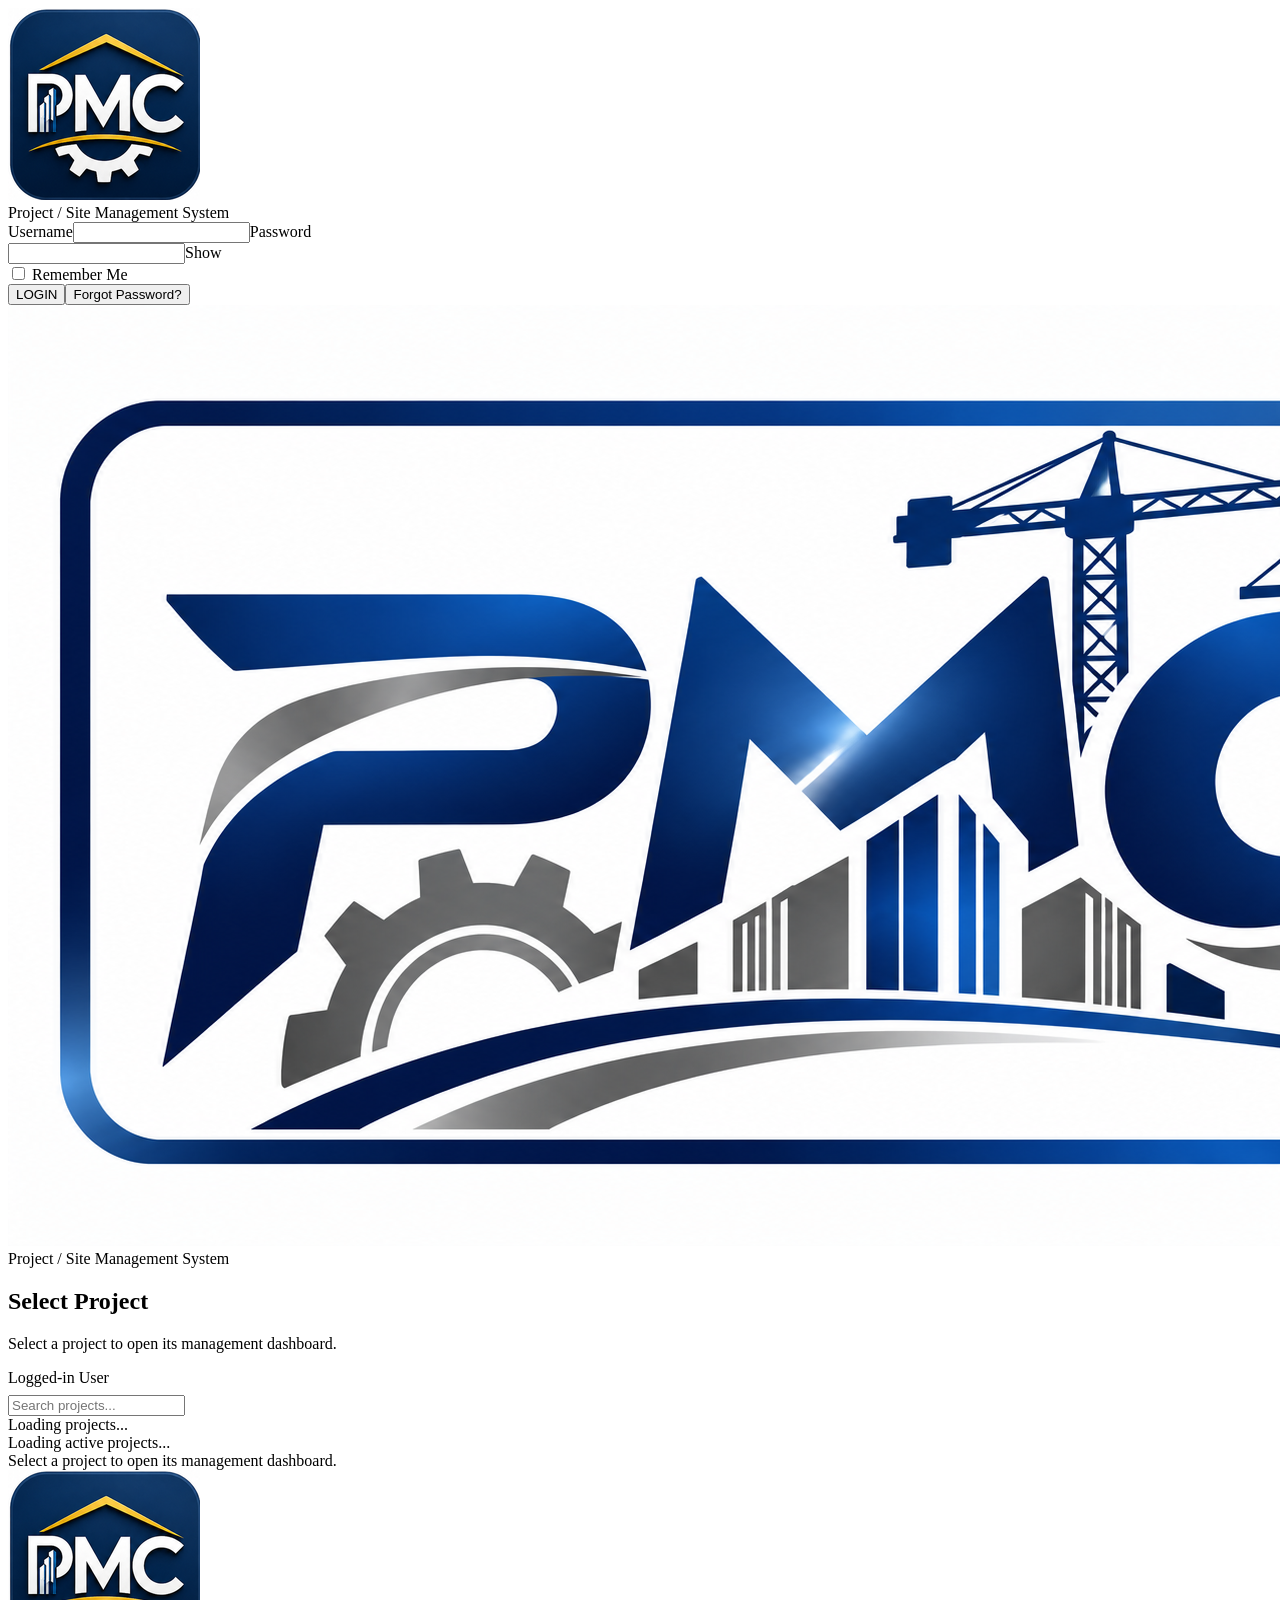
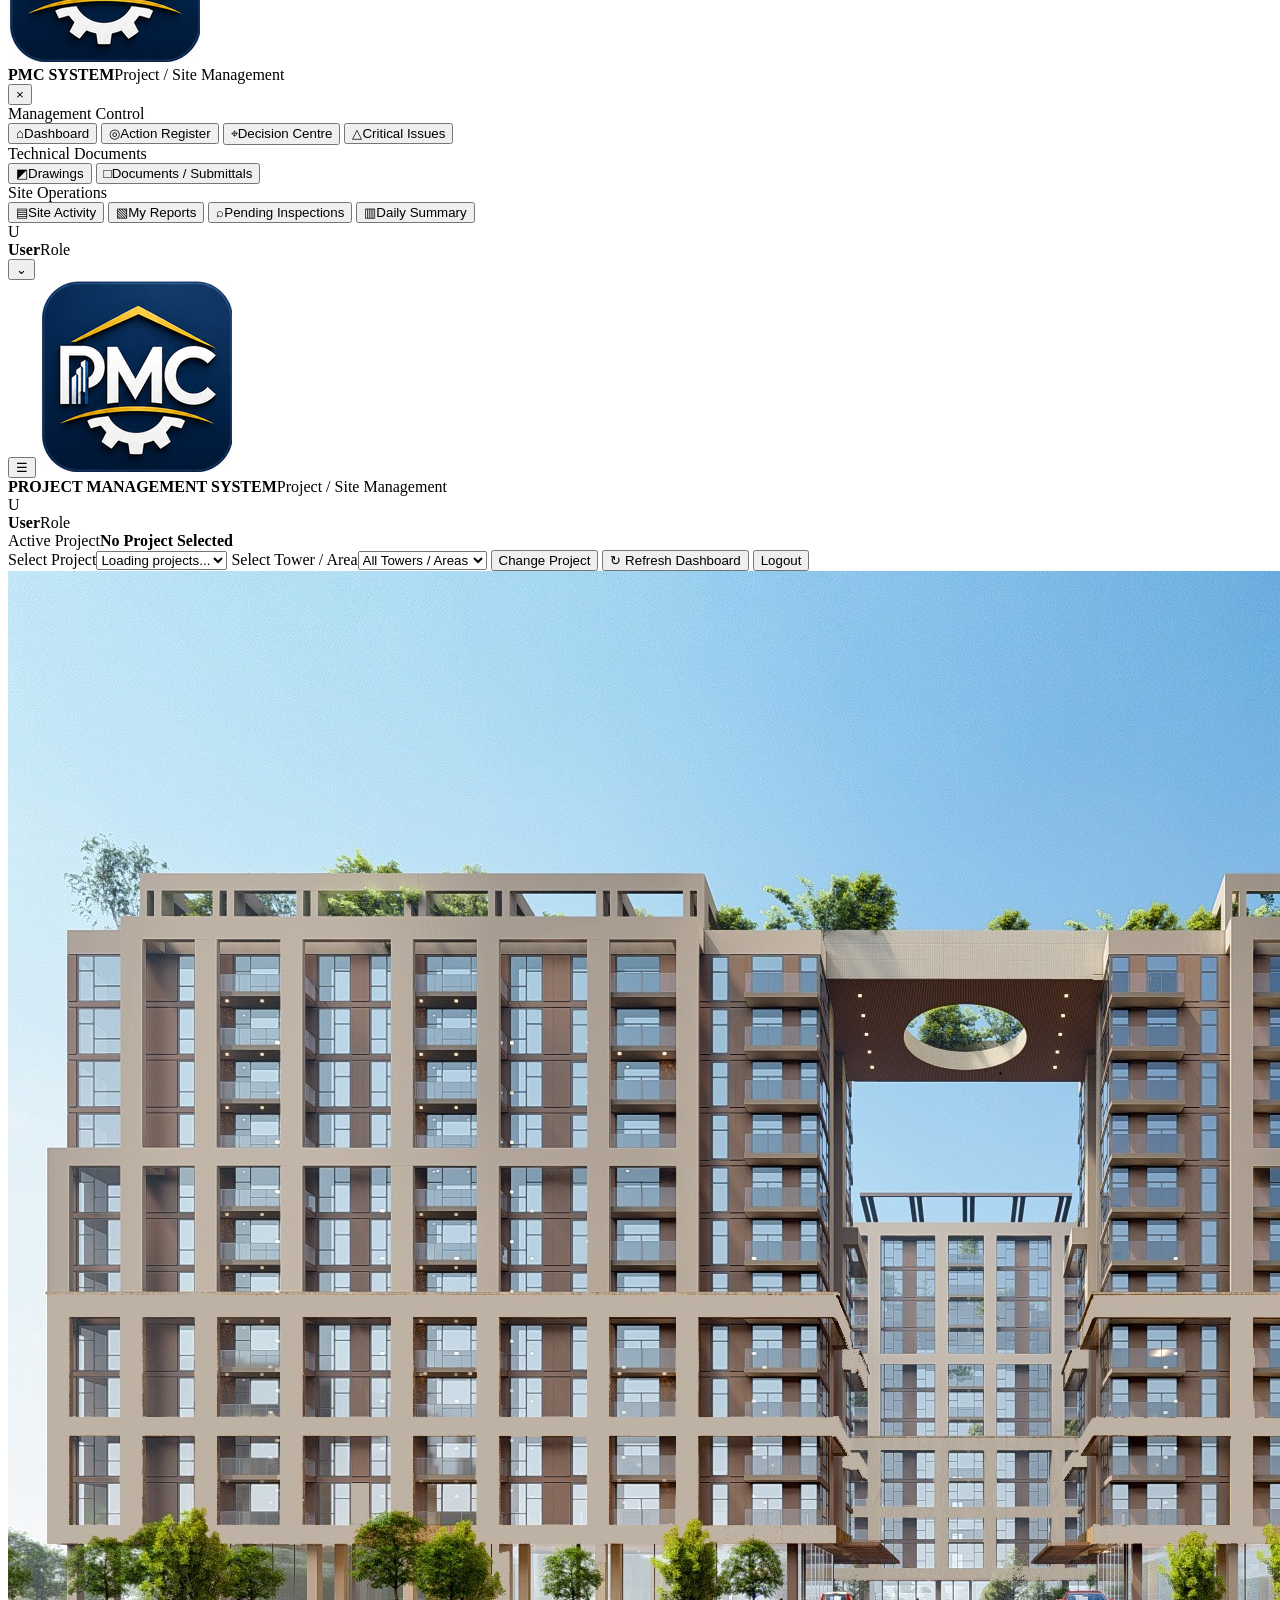
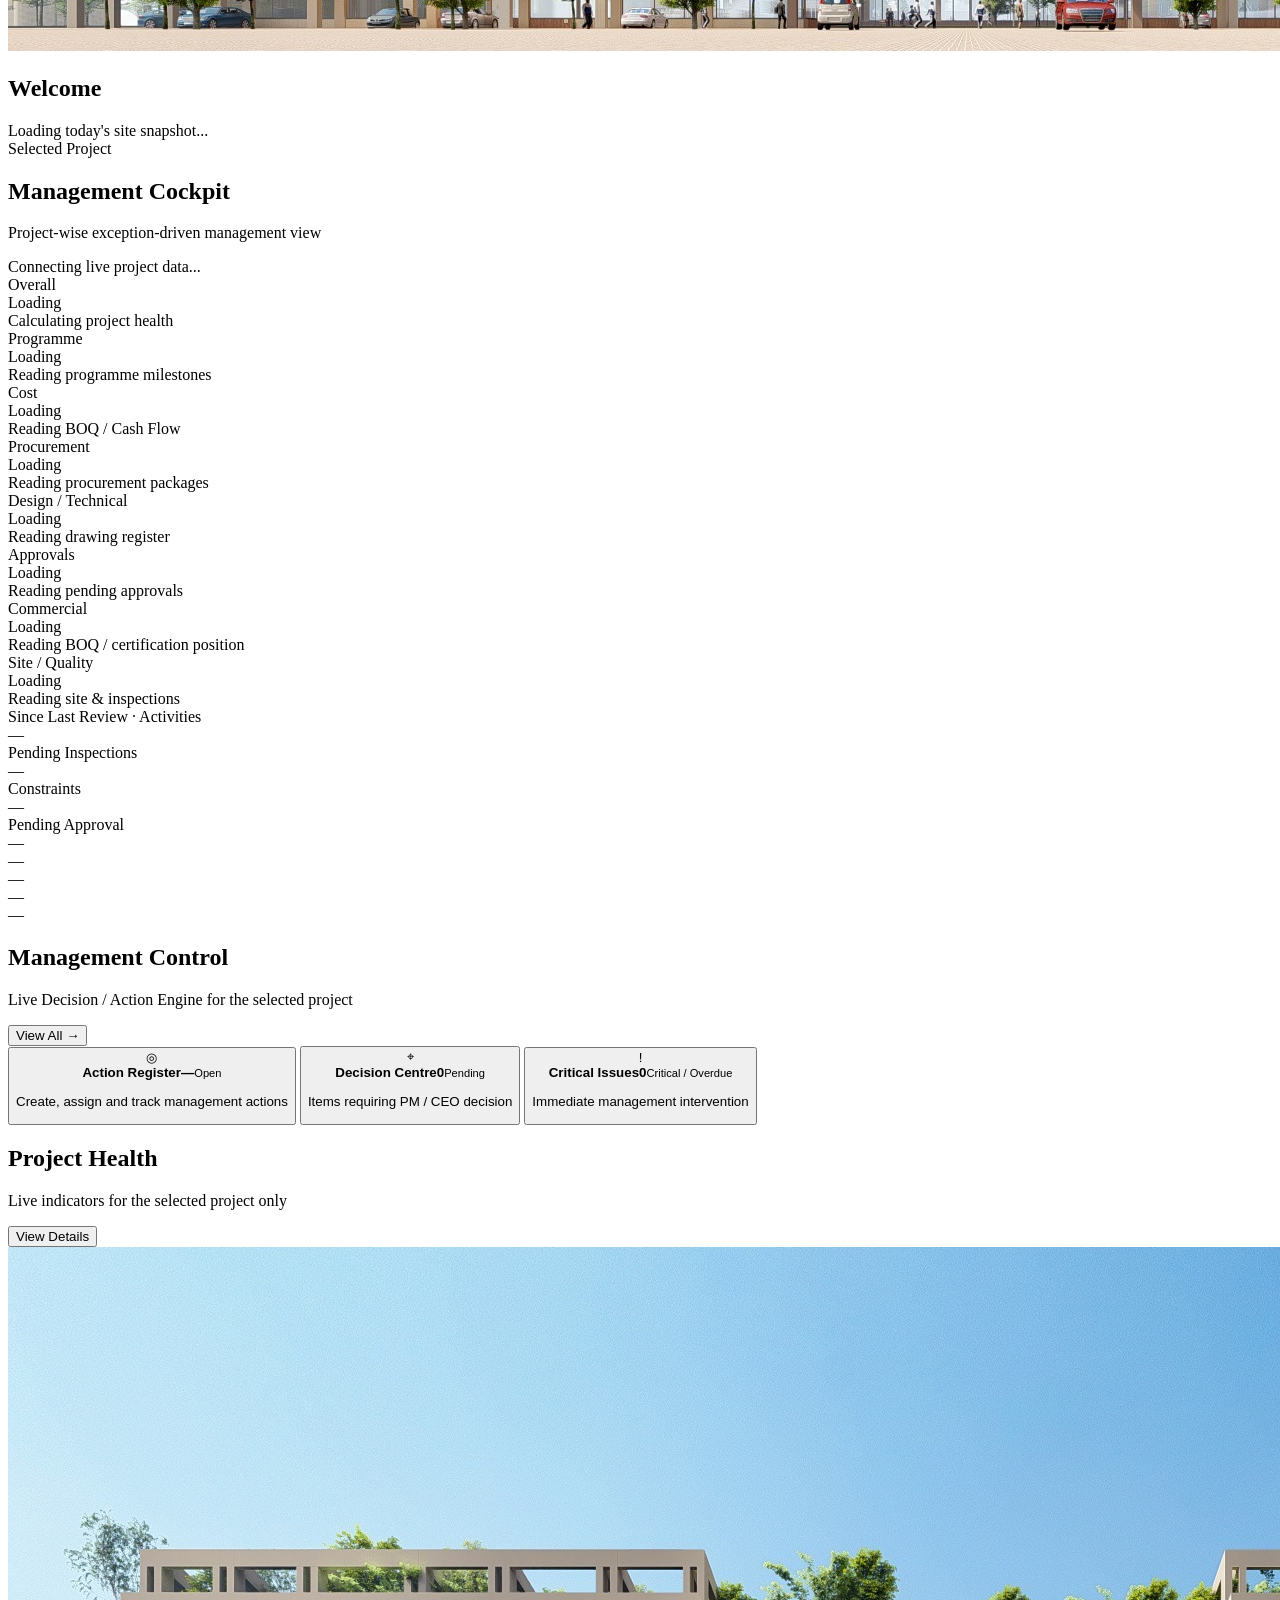
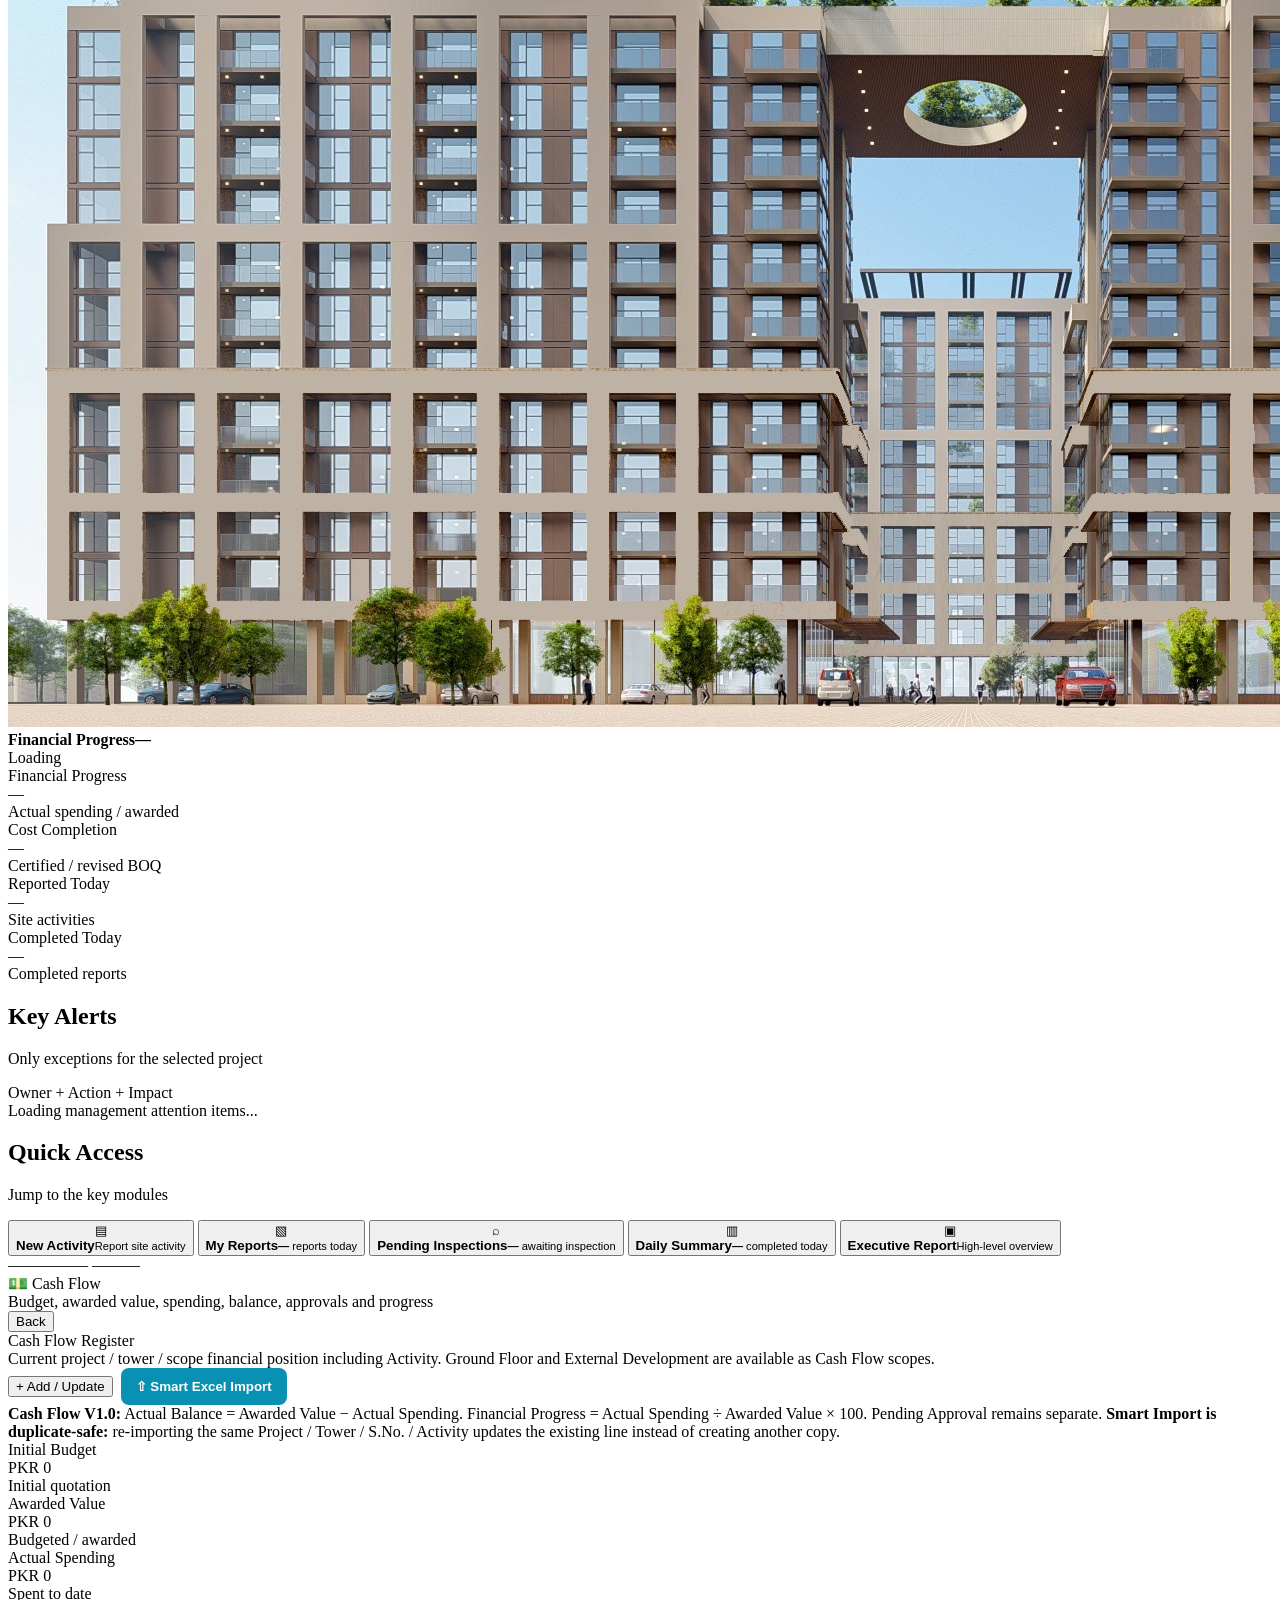
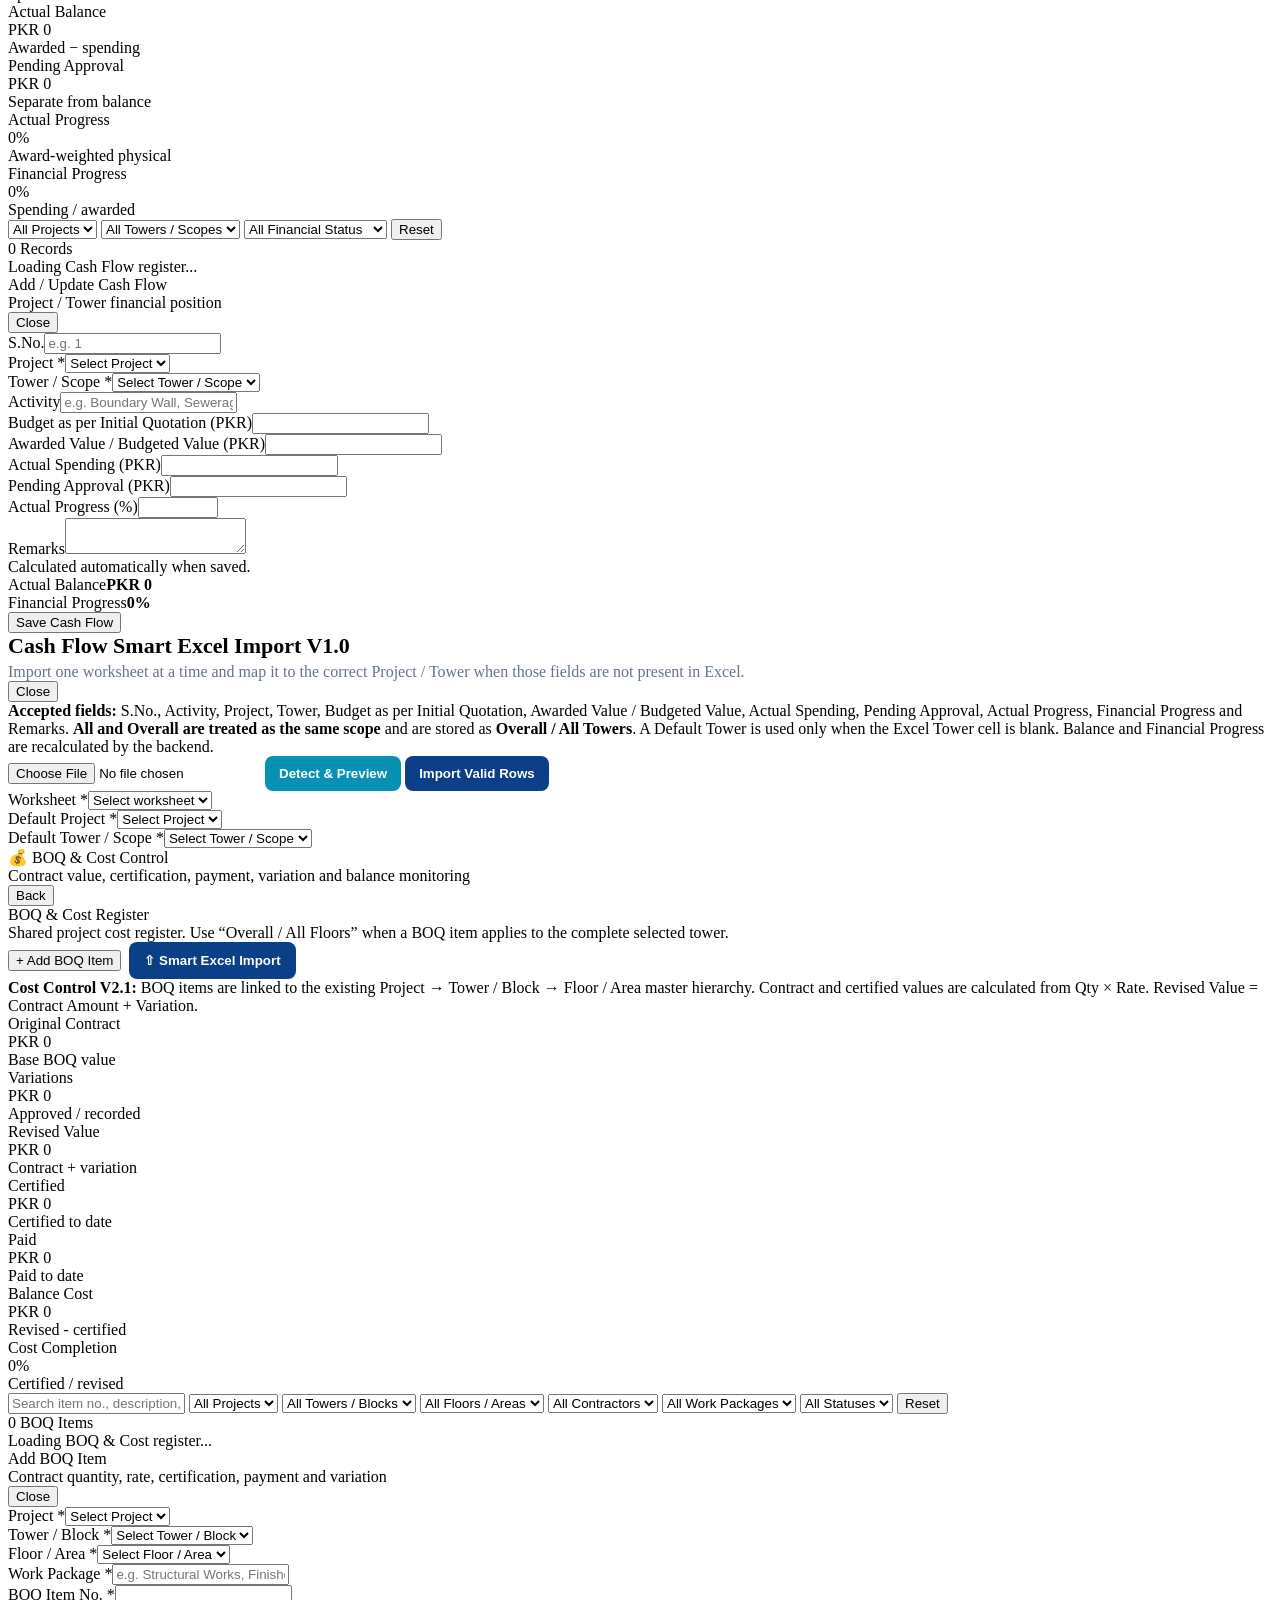
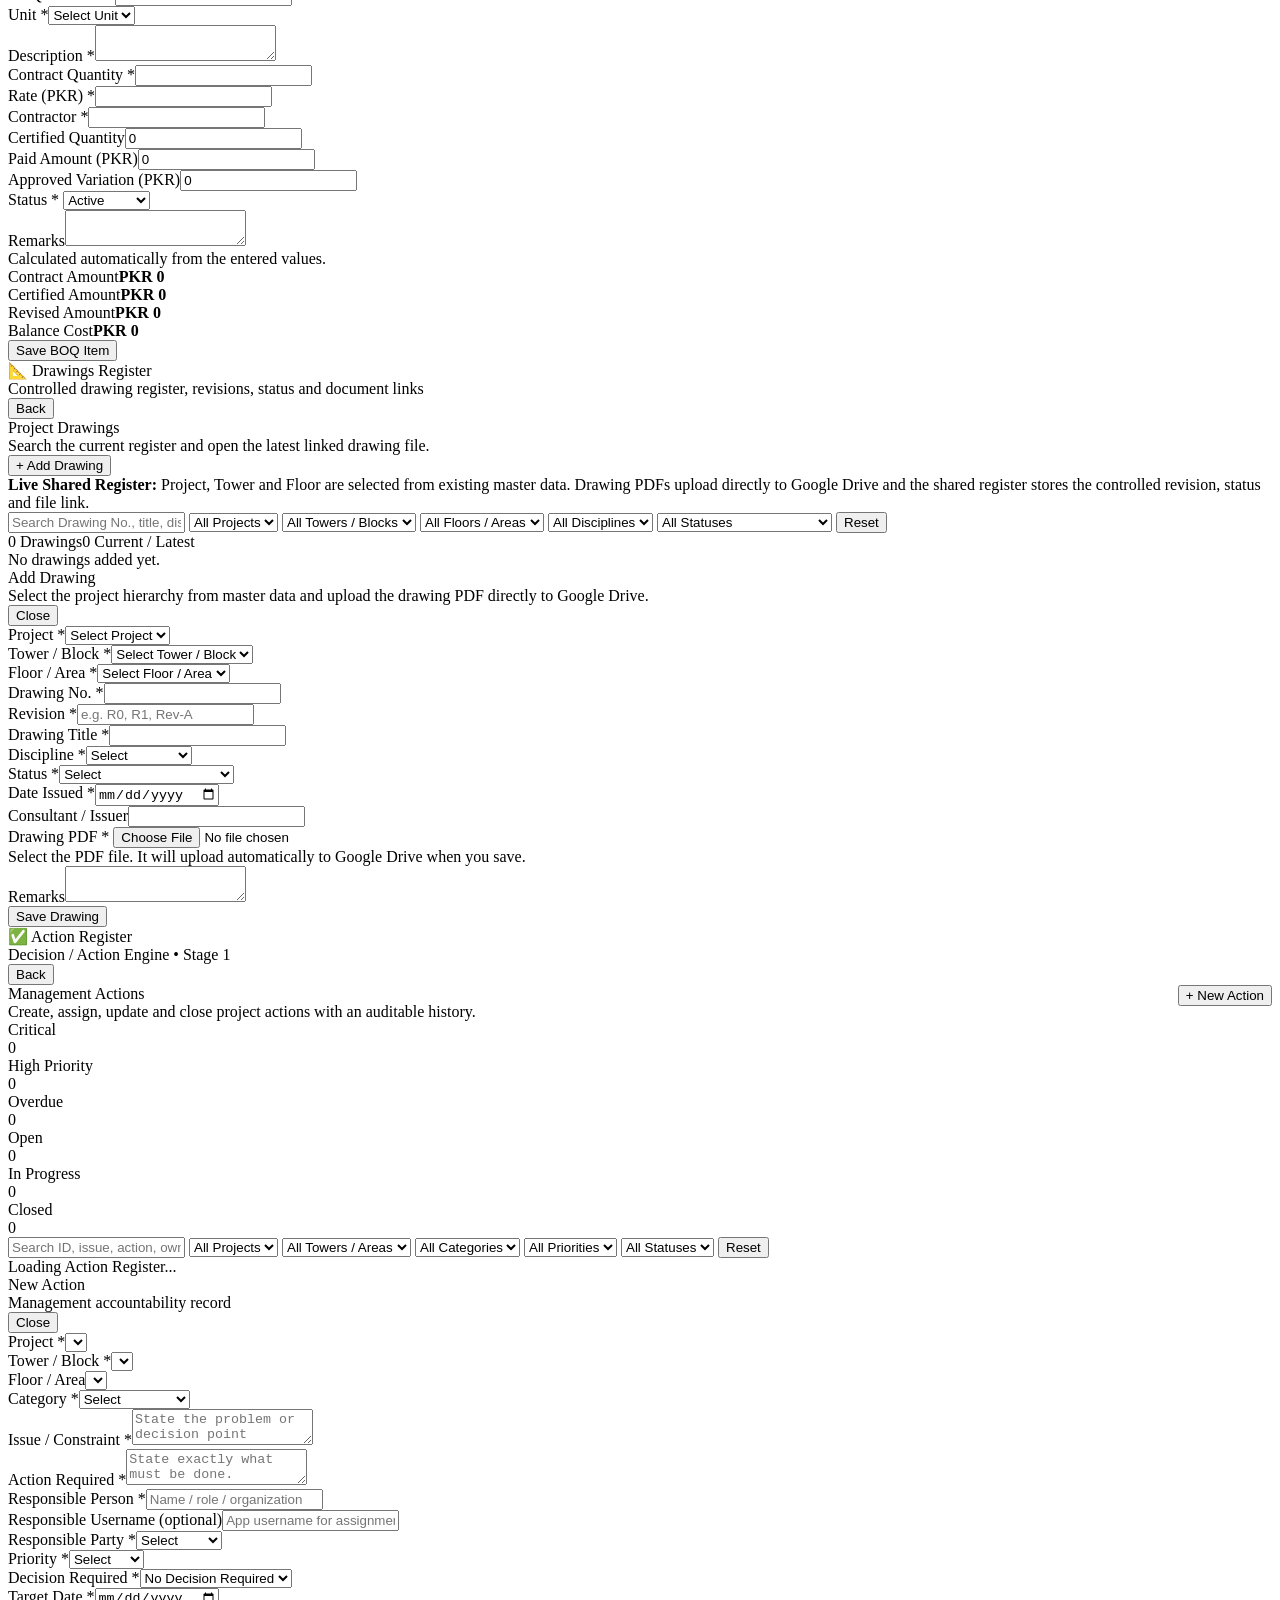
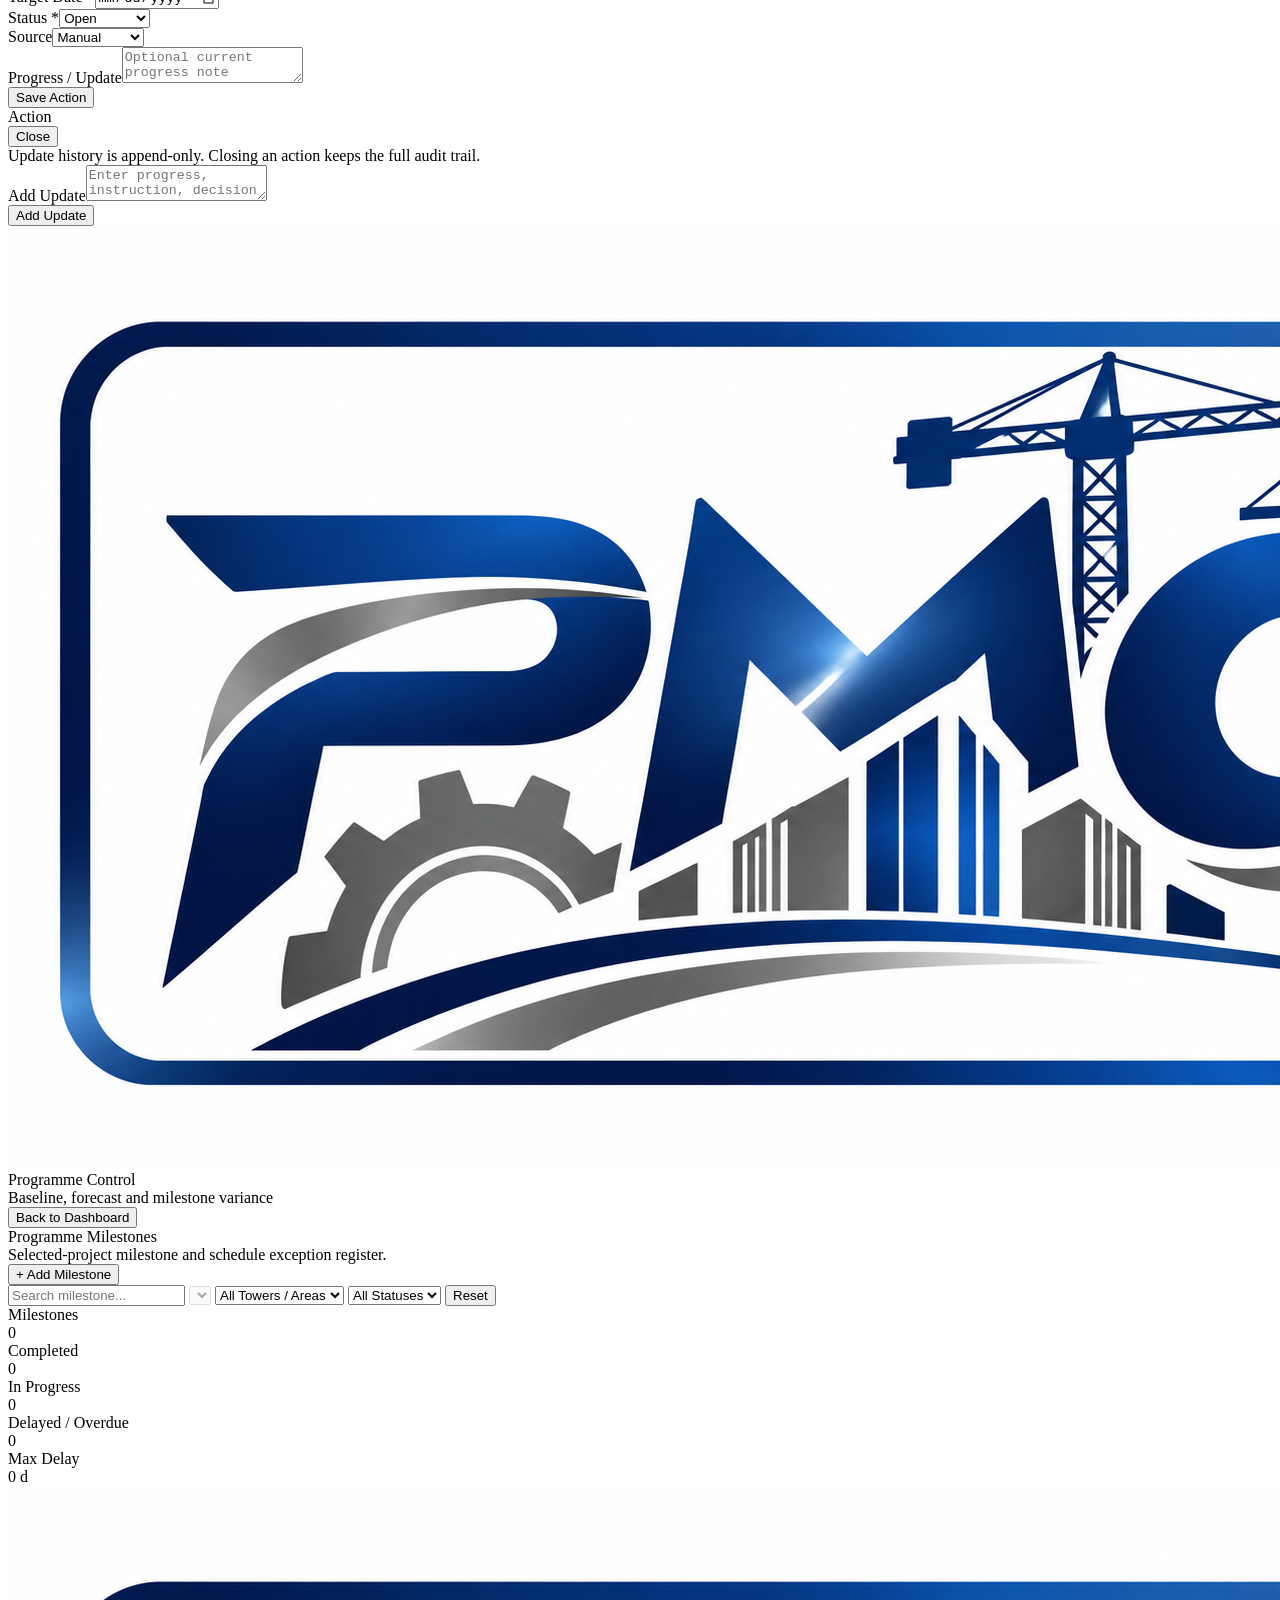
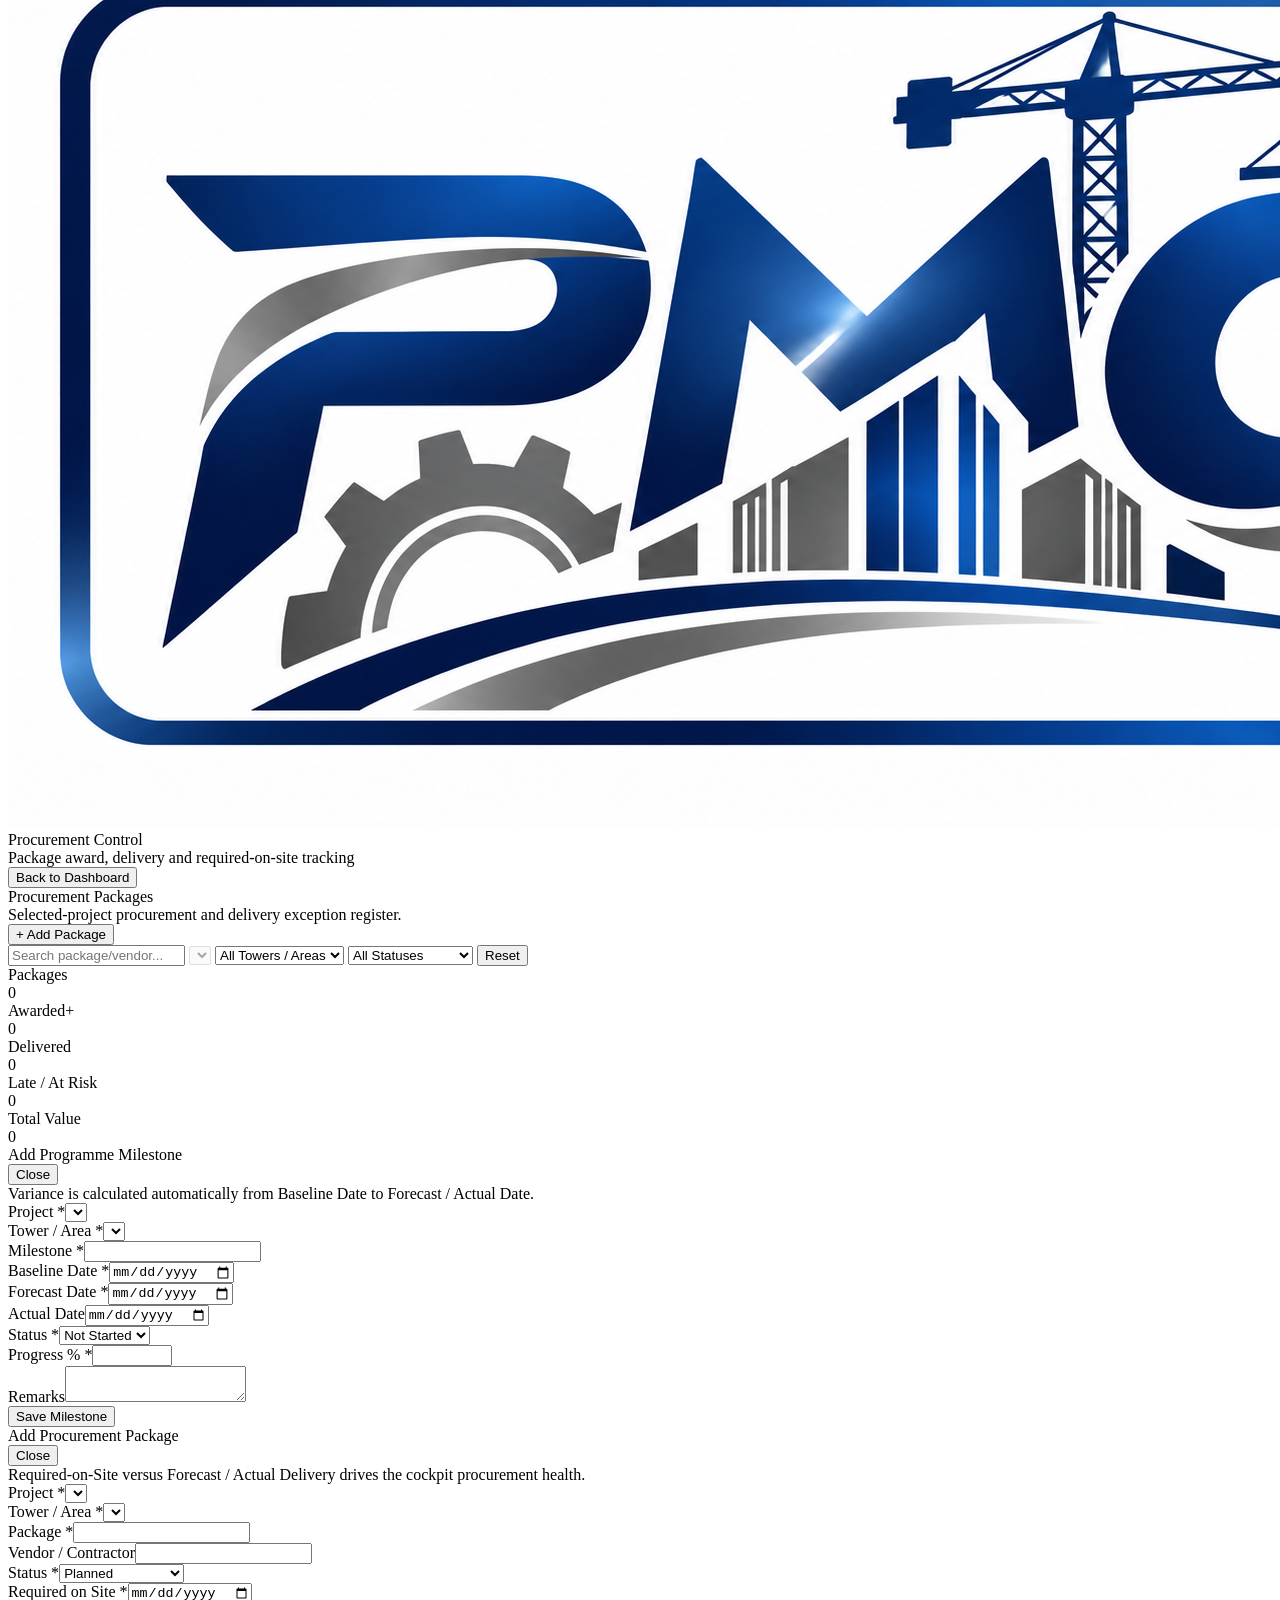
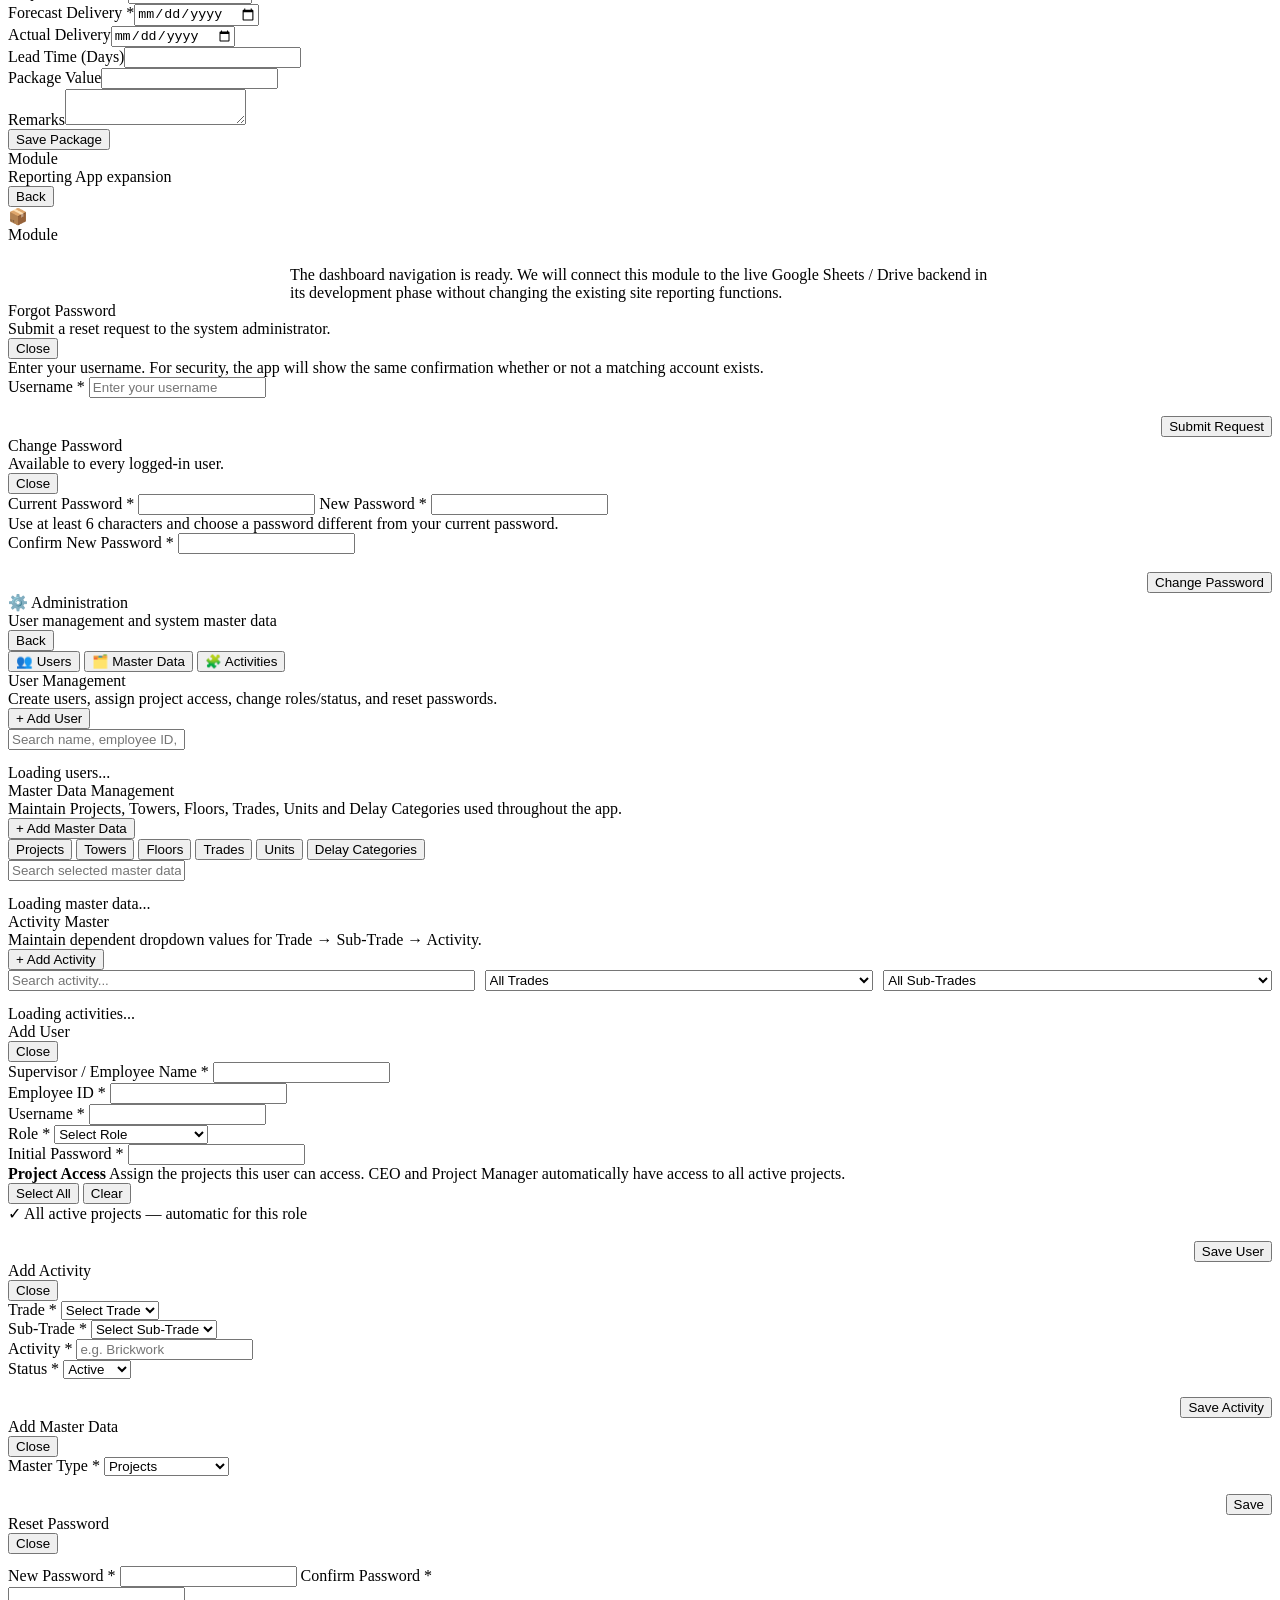
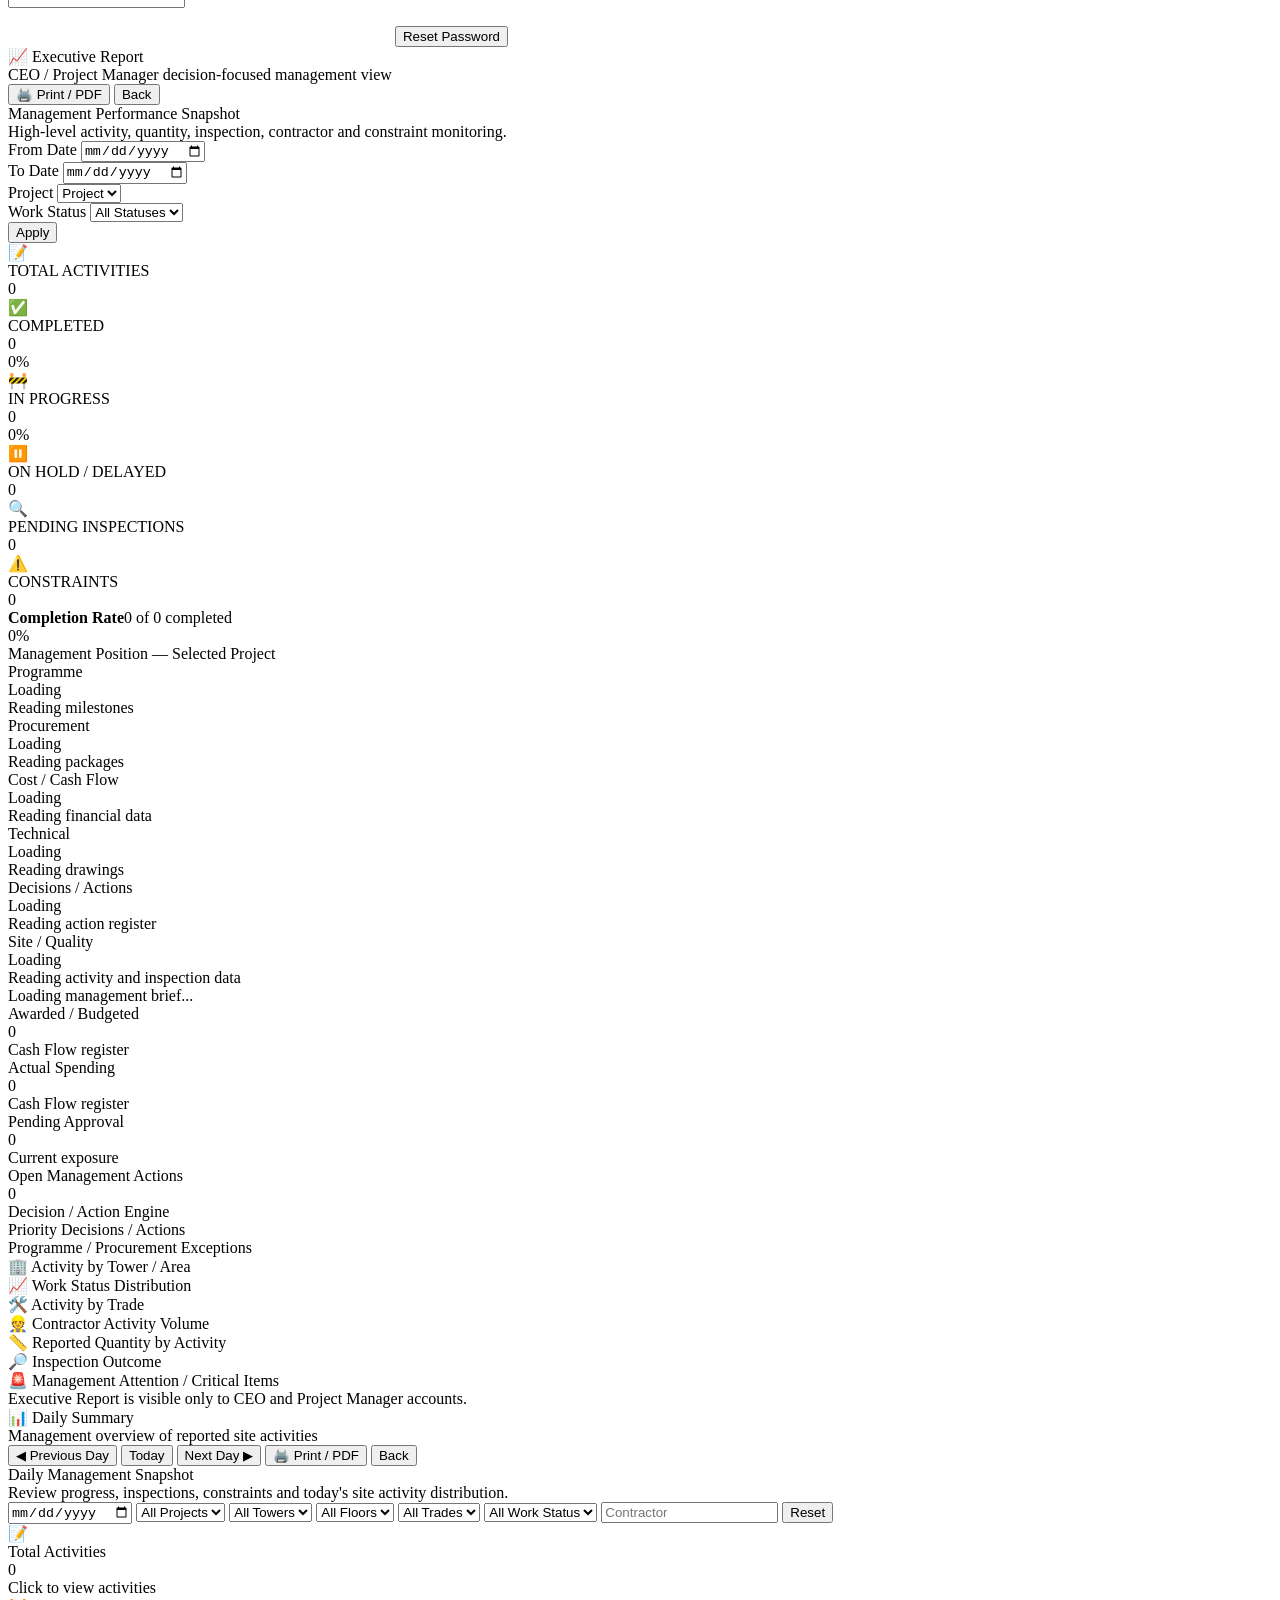
==== commit ab1ba3aa: "Update print statement to reflect new message" ====
--- a/index.html
+++ b/index.html
@@ -10,1272 +10,16 @@
 <link rel="icon" type="image/png" sizes="192x192" href="icons/pmc-app-192-v3.png?v=20260819-6">
 <link rel="icon" type="image/png" sizes="512x512" href="icons/pmc-app-512-v3.png?v=20260819-6">
 <link rel="apple-touch-icon" sizes="192x192" href="icons/pmc-app-192-v3.png?v=20260819-6">
-<style>
-*{box-sizing:border-box}body{margin:0;font-family:Arial,sans-serif;background:#f4f6f8;color:#1f2937}input,select,textarea{width:100%;padding:12px;border:1px solid #d1d5db;border-radius:8px;font-size:14px;background:white}textarea{min-height:90px;resize:vertical}label{display:block;margin-top:15px;margin-bottom:6px;font-size:14px;font-weight:bold}#loginPage{min-height:100vh;display:flex;justify-content:center;align-items:center;padding:20px}.login-card{width:100%;max-width:380px;background:white;border-radius:16px;padding:32px;box-shadow:0 8px 25px rgba(0,0,0,.12)}.logo{text-align:center;font-size:42px}.title{text-align:center;font-weight:bold;font-size:24px}.subtitle{text-align:center;color:#6b7280;margin:5px 0 25px}.password-wrap{position:relative}.toggle-password{position:absolute;right:14px;top:13px;color:#1a73e8;cursor:pointer;font-weight:bold}.login-button{width:100%;margin-top:22px;padding:14px;border:0;border-radius:8px;background:#1a73e8;color:white;font-weight:bold;cursor:pointer;transition:transform .08s ease,box-shadow .15s ease,background .15s ease,opacity .15s ease}
-.login-button:hover{background:#1765cc;box-shadow:0 4px 12px rgba(26,115,232,.28)}
-.login-button:active{transform:translateY(1px) scale(.99);box-shadow:none}
-.login-button:disabled{cursor:not-allowed;opacity:.65}.remember input{width:auto}.remember label{display:inline;font-weight:normal}.message{text-align:center;margin-top:15px}#dashboardPage,#activityPage,#myReportsPage{display:none}.header{background:white;padding:16px 20px;display:flex;justify-content:space-between;align-items:center;box-shadow:0 2px 8px rgba(0,0,0,.08)}.app-name{font-size:20px;font-weight:bold}.app-subtitle{color:#6b7280;font-size:12px}.logout-button,.back-button{border:0;padding:10px 16px;border-radius:8px;color:white;font-weight:bold}.logout-button{background:#ef4444}.back-button{background:#6b7280}.container{max-width:1100px;margin:auto;padding:25px}.welcome-card,.form-card,.menu-card{background:white;padding:25px;border-radius:14px;box-shadow:0 4px 15px rgba(0,0,0,.06)}.menu-grid{display:grid;grid-template-columns:repeat(auto-fit,minmax(220px,1fr));gap:18px}.menu-card{min-height:150px;cursor:pointer}.primary{border-left:5px solid #1a73e8}.reports{border-left:5px solid #8b5cf6}.inspection{border-left:5px solid #f59e0b}.summary{border-left:5px solid #16a34a}.admin{border-left:5px solid #ef4444}.icon{font-size:30px}.menu-title{font-weight:bold;font-size:18px;margin:8px 0}.progress-bar{display:flex;gap:6px;margin-bottom:28px}.progress-step{flex:1;height:7px;background:#e5e7eb;border-radius:20px}.progress-step.active{background:#1a73e8}.step{display:none}.step.active{display:block}.step-title{font-size:21px;font-weight:bold}.step-subtitle{color:#6b7280;margin:4px 0 20px}.form-grid{display:grid;grid-template-columns:repeat(2,minmax(0,1fr));gap:15px}.full-width{grid-column:1/-1}.form-actions{display:flex;margin-top:25px;gap:10px}.form-actions button{padding:12px 22px;border:0;border-radius:8px;font-weight:bold}.next-btn,.submit-btn{margin-left:auto;color:white}.next-btn{background:#1a73e8}.submit-btn{background:#16a34a}.review-row{padding:10px;border-bottom:1px solid #eee}.photo-preview-wrap{display:flex;flex-wrap:wrap;gap:10px;margin-top:10px}.photo-preview{width:92px;height:92px;object-fit:cover;border-radius:8px;border:1px solid #d1d5db;background:#f9fafb}.upload-note{font-size:12px;color:#6b7280;margin-top:6px}.success-box{margin-top:14px;padding:12px;border-radius:8px;background:#ecfdf5;color:#166534;font-weight:bold}
-.reports-toolbar{display:grid;grid-template-columns:1.2fr repeat(4,1fr);gap:10px;margin:18px 0}.reports-toolbar input,.reports-toolbar select{margin:0}.reports-summary{display:flex;gap:12px;flex-wrap:wrap;margin:14px 0}.summary-chip{background:#eef2ff;color:#3730a3;padding:8px 12px;border-radius:999px;font-size:13px;font-weight:bold}.table-wrap{overflow:auto;background:white;border-radius:12px;border:1px solid #e5e7eb}.reports-table{width:100%;border-collapse:collapse;min-width:980px}.reports-table th,.reports-table td{padding:12px 10px;border-bottom:1px solid #e5e7eb;text-align:left;font-size:13px;vertical-align:top}.reports-table th{background:#f8fafc;position:sticky;top:0;z-index:1}.status-badge{display:inline-block;padding:5px 9px;border-radius:999px;font-size:12px;font-weight:bold;background:#f3f4f6}.view-btn{border:0;background:#1a73e8;color:white;padding:8px 11px;border-radius:7px;font-weight:bold;cursor:pointer}.empty-state{padding:35px;text-align:center;color:#6b7280}.reports-loading{padding:25px;text-align:center;color:#6b7280}.detail-modal{display:none;position:fixed;inset:0;background:rgba(17,24,39,.55);z-index:999;padding:20px;overflow:auto}.detail-card{max-width:900px;margin:20px auto;background:white;border-radius:14px;padding:22px;box-shadow:0 18px 50px rgba(0,0,0,.25)}.detail-header{display:flex;justify-content:space-between;gap:15px;align-items:flex-start}.close-btn{border:0;background:#ef4444;color:white;border-radius:8px;padding:9px 12px;font-weight:bold;cursor:pointer}.detail-grid{display:grid;grid-template-columns:repeat(2,minmax(0,1fr));gap:10px 18px;margin-top:16px}.detail-item{padding:10px;border-bottom:1px solid #eee}.detail-item strong{display:block;color:#6b7280;font-size:12px;margin-bottom:4px}.photo-links{display:flex;flex-wrap:wrap;gap:8px;margin-top:8px}.photo-link{display:inline-block;padding:8px 10px;border-radius:7px;background:#eef2ff;color:#1d4ed8;text-decoration:none;font-size:13px;font-weight:bold}
-@media(max-width:650px){.form-grid{grid-template-columns:1fr}.full-width{grid-column:auto}.container{padding:15px}.reports-toolbar{grid-template-columns:1fr}.detail-grid{grid-template-columns:1fr}}
-
-/* My Reports - Activity Detail upgrade */
-.detail-modal{padding:0;background:rgba(17,24,39,.62)}
-.detail-card{max-width:1050px;margin:28px auto;padding:0;overflow:hidden;border-radius:16px}
-.report-detail-top{padding:22px 24px;background:#f8fafc;border-bottom:1px solid #e5e7eb}
-.report-detail-title-row{display:flex;justify-content:space-between;gap:18px;align-items:flex-start}
-.report-id{font-size:24px;font-weight:800;color:#111827}
-.report-path{margin-top:6px;color:#64748b;font-size:14px}
-.report-detail-actions{display:flex;gap:8px;flex-wrap:wrap}
-.detail-action-btn{border:0;border-radius:8px;padding:10px 14px;font-weight:bold;cursor:pointer}
-.print-btn{background:#1a73e8;color:#fff}
-.close-btn{background:#ef4444;color:#fff}
-.report-detail-body{padding:22px 24px}
-.detail-section{margin-bottom:20px;border:1px solid #e5e7eb;border-radius:12px;overflow:hidden;background:#fff}
-.detail-section-title{padding:12px 15px;background:#f8fafc;border-bottom:1px solid #e5e7eb;font-weight:800;font-size:15px}
-.detail-section-body{padding:4px 12px 12px}
-.detail-grid{margin-top:0;grid-template-columns:repeat(3,minmax(0,1fr));gap:0 14px}
-.detail-item{min-height:66px;padding:12px 6px}
-.detail-item strong{font-size:11px;text-transform:uppercase;letter-spacing:.04em}
-.long-text{padding:13px 6px;line-height:1.5;white-space:pre-wrap}
-.photo-category{padding:13px 6px;border-bottom:1px solid #eef2f7}
-.photo-category:last-child{border-bottom:0}
-.photo-category-title{font-size:13px;font-weight:800;margin-bottom:8px}
-.photo-links{margin-top:0}
-.photo-link{background:#eff6ff;color:#1d4ed8}
-.back-report-btn{background:#6b7280;color:white}
-.detail-footer{display:flex;justify-content:space-between;gap:10px;padding:16px 24px;border-top:1px solid #e5e7eb;background:#f8fafc}
-@media(max-width:760px){
-  .detail-card{margin:0;min-height:100vh;border-radius:0}
-  .report-detail-title-row{flex-direction:column}
-  .detail-grid{grid-template-columns:1fr}
-  .report-detail-actions{width:100%}
-  .report-detail-actions button{flex:1}
-}
-@media print{
-  body *{visibility:hidden!important}
-  #reportDetailModal,#reportDetailModal *{visibility:visible!important}
-  #reportDetailModal{position:absolute!important;inset:0!important;background:white!important;display:block!important;overflow:visible!important}
-  .detail-card{box-shadow:none!important;margin:0!important;max-width:none!important;border-radius:0!important}
-  .report-detail-actions,.detail-footer{display:none!important}
-  .detail-section{break-inside:avoid}
-}
-
-
-/* My Reports polish */
-.reports-toolbar{display:grid;grid-template-columns:1.3fr repeat(4,1fr) auto;gap:10px;align-items:center;margin-bottom:14px}
-.reports-toolbar input,.reports-toolbar select{min-width:0}
-.reset-filter-btn{border:0;background:#64748b;color:#fff;border-radius:8px;padding:12px 14px;font-weight:bold;cursor:pointer;white-space:nowrap}
-.reports-table-wrap{overflow-x:auto;border:1px solid #e5e7eb;border-radius:12px}
-.reports-table{width:100%;border-collapse:collapse;min-width:980px}
-.reports-table th,.reports-table td{padding:11px 10px;border-bottom:1px solid #e5e7eb;text-align:left;vertical-align:top}
-.reports-table th{background:#f8fafc;font-size:12px;color:#475569;white-space:nowrap}
-.reports-table td{font-size:13px}
-.reports-table td:nth-child(1),.reports-table th:nth-child(1){white-space:nowrap;min-width:120px}
-.reports-table td:nth-child(2),.reports-table th:nth-child(2){white-space:nowrap;min-width:115px}
-.reports-table td:nth-child(3),.reports-table th:nth-child(3){min-width:160px}
-.reports-table td:nth-child(4),.reports-table th:nth-child(4){white-space:nowrap;min-width:95px}
-.reports-table td:nth-child(5),.reports-table th:nth-child(5){white-space:nowrap;min-width:95px}
-.reports-table td:nth-child(6),.reports-table th:nth-child(6){min-width:130px}
-.reports-table td:nth-child(7),.reports-table th:nth-child(7){min-width:110px}
-.reports-count{display:inline-block;background:#eef2ff;color:#3730a3;border-radius:999px;padding:7px 12px;font-weight:700;font-size:13px;margin:4px 0 14px}
-.filter-dates{display:grid;grid-template-columns:1fr 1fr;gap:8px}
-@media(max-width:900px){
-  .reports-toolbar{grid-template-columns:1fr 1fr}
-  .reports-toolbar .search-wide{grid-column:1/-1}
-  .reports-toolbar .reset-filter-btn{grid-column:1/-1}
-}
-@media(max-width:600px){
-  .reports-toolbar{grid-template-columns:1fr}
-  .reports-toolbar .search-wide,.reports-toolbar .reset-filter-btn{grid-column:auto}
-  .filter-dates{grid-template-columns:1fr}
-}
-
-
-/* Pending Inspections */
-#pendingInspectionsPage{display:none}
-.inspection-toolbar{display:grid;grid-template-columns:1.4fr repeat(3,1fr);gap:10px;margin-bottom:14px}
-.inspection-summary-row{display:flex;gap:10px;flex-wrap:wrap;margin:8px 0 16px}
-.inspection-chip{display:inline-block;padding:7px 12px;border-radius:999px;background:#fff7ed;color:#9a3412;font-size:13px;font-weight:800}
-.pending-table-wrap{overflow-x:auto;border:1px solid #e5e7eb;border-radius:12px}
-.pending-table{width:100%;border-collapse:collapse;min-width:940px}
-.pending-table th,.pending-table td{padding:11px 10px;border-bottom:1px solid #e5e7eb;text-align:left;vertical-align:top}
-.pending-table th{background:#f8fafc;font-size:12px;color:#475569;white-space:nowrap}
-.pending-table td{font-size:13px}
-.pending-badge{display:inline-block;background:#fff7ed;color:#9a3412;border-radius:999px;padding:5px 9px;font-weight:800;font-size:12px;white-space:nowrap}
-.inspect-btn{border:0;background:#f59e0b;color:white;border-radius:7px;padding:8px 12px;font-weight:bold;cursor:pointer;white-space:nowrap}
-.inspect-modal{display:none;position:fixed;z-index:1000;inset:0;background:rgba(17,24,39,.62);overflow:auto;padding:20px}
-.inspect-card{max-width:980px;margin:20px auto;background:white;border-radius:16px;box-shadow:0 20px 60px rgba(0,0,0,.25);overflow:hidden}
-.inspect-head{padding:20px 22px;background:#f8fafc;border-bottom:1px solid #e5e7eb;display:flex;justify-content:space-between;gap:15px;align-items:flex-start}
-.inspect-title{font-size:23px;font-weight:800}
-.inspect-path{color:#64748b;font-size:13px;margin-top:5px}
-.inspect-body{padding:20px 22px}
-.inspect-info{display:grid;grid-template-columns:repeat(3,minmax(0,1fr));gap:0 14px;border:1px solid #e5e7eb;border-radius:12px;padding:8px 12px;margin-bottom:18px}
-.inspect-info-item{padding:10px 5px;border-bottom:1px solid #eef2f7}
-.inspect-info-item strong{display:block;font-size:11px;color:#64748b;text-transform:uppercase;letter-spacing:.04em;margin-bottom:4px}
-.inspect-photo-links{display:flex;gap:8px;flex-wrap:wrap;margin:8px 0 18px}
-.inspect-photo-links a{display:inline-block;text-decoration:none;background:#eff6ff;color:#1d4ed8;border-radius:8px;padding:9px 11px;font-weight:700;font-size:13px}
-.decision-panel{border:1px solid #e5e7eb;border-radius:12px;padding:16px;background:#fcfcfd}
-.decision-grid{display:grid;grid-template-columns:1fr 1fr;gap:14px}
-.decision-actions{display:flex;justify-content:flex-end;gap:10px;margin-top:18px;flex-wrap:wrap}
-.decision-save{border:0;background:#16a34a;color:white;padding:11px 16px;border-radius:8px;font-weight:bold;cursor:pointer}
-.modal-close{border:0;background:#ef4444;color:white;padding:10px 14px;border-radius:8px;font-weight:bold;cursor:pointer}
-.inspection-message{margin-top:12px;font-weight:700}
-@media(max-width:760px){
-  .inspection-toolbar{grid-template-columns:1fr}
-  .inspect-modal{padding:0}
-  .inspect-card{margin:0;min-height:100vh;border-radius:0}
-  .inspect-info,.decision-grid{grid-template-columns:1fr}
-  .inspect-head{flex-direction:column}
-}
-
-
-/* Daily Summary */
-#dailySummaryPage{display:none}
-.summary-filter-bar{display:grid;grid-template-columns:1fr repeat(6,1fr) auto;gap:10px;margin-bottom:18px}
-.summary-cards{display:grid;grid-template-columns:repeat(6,minmax(130px,1fr));gap:12px;margin-bottom:18px}
-.summary-kpi{background:#fff;border:1px solid #e5e7eb;border-radius:12px;padding:16px}
-.summary-kpi .kpi-label{font-size:12px;color:#64748b;font-weight:700}
-.summary-kpi .kpi-value{font-size:27px;font-weight:800;margin-top:5px;color:#111827}
-.summary-grid{display:grid;grid-template-columns:1fr 1fr;gap:16px;margin-bottom:18px}
-.summary-panel{border:1px solid #e5e7eb;border-radius:12px;background:#fff;overflow:hidden}
-.summary-panel-title{padding:12px 14px;background:#f8fafc;border-bottom:1px solid #e5e7eb;font-weight:800}
-.summary-panel-body{padding:12px 14px}
-.summary-list{width:100%;border-collapse:collapse}
-.summary-list td{padding:8px 4px;border-bottom:1px solid #eef2f7;font-size:13px}
-.summary-list td:last-child{text-align:right;font-weight:800}
-.status-pills{display:flex;gap:8px;flex-wrap:wrap}
-.status-pill{padding:7px 10px;border-radius:999px;background:#f1f5f9;font-size:12px;font-weight:800}
-.recent-table-wrap{overflow-x:auto;border:1px solid #e5e7eb;border-radius:12px}
-.recent-table{width:100%;border-collapse:collapse;min-width:900px}
-.recent-table th,.recent-table td{padding:10px;border-bottom:1px solid #e5e7eb;text-align:left;font-size:13px}
-.recent-table th{background:#f8fafc;color:#475569;white-space:nowrap}
-.summary-empty{padding:25px;text-align:center;color:#64748b}
-@media(max-width:1100px){
-  .summary-cards{grid-template-columns:repeat(3,1fr)}
-  .summary-filter-bar{grid-template-columns:repeat(3,1fr)}
-}
-@media(max-width:760px){
-  .summary-cards{grid-template-columns:repeat(2,1fr)}
-  .summary-grid{grid-template-columns:1fr}
-  .summary-filter-bar{grid-template-columns:1fr}
-}
-
-
-/* Daily Summary V2 */
-.summary-top-actions{display:flex;gap:8px;align-items:center;flex-wrap:wrap}
-.summary-action-btn{border:0;border-radius:8px;padding:10px 14px;font-weight:800;cursor:pointer}
-.summary-print-btn{background:#1a73e8;color:#fff}
-.summary-nav-btn{background:#e2e8f0;color:#334155}
-.kpi-sub{font-size:11px;color:#94a3b8;margin-top:4px}
-.summary-kpi.clickable{cursor:pointer;transition:.15s}
-.summary-kpi.clickable:hover{transform:translateY(-1px);box-shadow:0 4px 14px rgba(0,0,0,.08)}
-.summary-status-badge{display:inline-block;border-radius:999px;padding:5px 9px;font-size:11px;font-weight:800;white-space:nowrap;background:#f1f5f9}
-.summary-warning{background:#fff7ed;color:#9a3412;padding:10px 12px;border-radius:10px;margin-bottom:14px;font-size:13px}
-.quantity-summary{display:flex;gap:8px;flex-wrap:wrap}
-.quantity-chip{background:#eef2ff;color:#3730a3;border-radius:999px;padding:7px 10px;font-size:12px;font-weight:800}
-.recent-view-btn{border:0;background:#1a73e8;color:white;border-radius:7px;padding:7px 10px;font-weight:800;cursor:pointer}
-.summary-filter-bar select:disabled{background:#f1f5f9;color:#94a3b8}
-.summary-panel.full-span{grid-column:1/-1}
-@media print{
-  #dailySummaryPage .header button,
-  #dailySummaryPage .summary-filter-bar,
-  #dailySummaryPage .summary-top-actions{display:none!important}
-  #dailySummaryPage{display:block!important}
-  #dailySummaryPage .form-card{box-shadow:none!important}
-}
-
-
-/* Administration V1 */
-#administrationPage{display:none}
-.admin-tabs{display:flex;gap:8px;flex-wrap:wrap;margin-bottom:18px}
-.admin-tab{border:0;background:#e2e8f0;color:#334155;border-radius:8px;padding:10px 14px;font-weight:800;cursor:pointer}
-.admin-tab.active{background:#1a73e8;color:white}
-.admin-section{display:none}
-.admin-section.active{display:block}
-.admin-toolbar{display:flex;justify-content:space-between;gap:10px;align-items:center;flex-wrap:wrap;margin-bottom:14px}
-.admin-search{max-width:360px}
-.admin-primary-btn{border:0;background:#16a34a;color:white;padding:11px 15px;border-radius:8px;font-weight:800;cursor:pointer}
-.admin-table-wrap{overflow-x:auto;border:1px solid #e5e7eb;border-radius:12px}
-.admin-table{width:100%;border-collapse:collapse;min-width:920px}
-.admin-table th,.admin-table td{padding:10px;border-bottom:1px solid #e5e7eb;text-align:left;vertical-align:middle;font-size:13px}
-.admin-table th{background:#f8fafc;color:#475569;white-space:nowrap}
-.admin-badge{display:inline-block;padding:5px 9px;border-radius:999px;font-size:11px;font-weight:800}
-.admin-badge.active{background:#dcfce7;color:#166534}
-.admin-badge.inactive{background:#fee2e2;color:#991b1b}
-.admin-small-btn{border:0;border-radius:7px;padding:7px 9px;font-weight:800;cursor:pointer;margin:2px}
-.admin-edit-btn{background:#1a73e8;color:white}
-.admin-status-btn{background:#f59e0b;color:white}
-.admin-reset-btn{background:#7c3aed;color:white}
-.admin-modal{display:none;position:fixed;z-index:1200;inset:0;background:rgba(17,24,39,.62);overflow:auto;padding:20px}
-.admin-modal-card{max-width:650px;margin:35px auto;background:white;border-radius:16px;overflow:hidden;box-shadow:0 20px 60px rgba(0,0,0,.25)}
-.admin-modal-head{padding:18px 20px;background:#f8fafc;border-bottom:1px solid #e5e7eb;display:flex;justify-content:space-between;gap:10px;align-items:center}
-.admin-modal-title{font-size:20px;font-weight:800}
-.admin-modal-body{padding:20px}
-.admin-form-grid{display:grid;grid-template-columns:1fr 1fr;gap:12px}
-.admin-message{margin-top:12px;font-weight:700}
-.master-preview-grid{display:grid;grid-template-columns:repeat(2,minmax(0,1fr));gap:16px}
-.master-preview-card{border:1px solid #e5e7eb;border-radius:12px;overflow:hidden}
-.master-preview-title{padding:12px 14px;background:#f8fafc;font-weight:800;border-bottom:1px solid #e5e7eb}
-.master-preview-body{padding:12px 14px}
-@media(max-width:700px){
-  .admin-form-grid,.master-preview-grid{grid-template-columns:1fr}
-  .admin-modal{padding:0}
-  .admin-modal-card{margin:0;min-height:100vh;border-radius:0}
-}
-
-
-/* Executive Report */
-#executiveReportPage{display:none}
-.executive{border-left:5px solid #0f766e}
-.executive-filter-bar{display:grid;grid-template-columns:repeat(4,minmax(0,1fr)) auto;gap:10px;margin-bottom:18px}
-.executive-cards{display:grid;grid-template-columns:repeat(6,minmax(130px,1fr));gap:12px;margin-bottom:18px}
-.executive-kpi{background:#fff;border:1px solid #e5e7eb;border-radius:12px;padding:16px}
-.executive-kpi-label{font-size:12px;color:#64748b;font-weight:700}
-.executive-kpi-value{font-size:27px;font-weight:800;margin-top:5px;color:#111827}
-.executive-grid{display:grid;grid-template-columns:1fr 1fr;gap:16px;margin-bottom:18px}
-.executive-panel{background:#fff;border:1px solid #e5e7eb;border-radius:12px;overflow:hidden}
-.executive-panel-title{background:#f8fafc;border-bottom:1px solid #e5e7eb;padding:12px 14px;font-weight:800}
-.executive-panel-body{padding:12px 14px}
-.executive-table{width:100%;border-collapse:collapse}
-.executive-table th,.executive-table td{padding:9px 8px;border-bottom:1px solid #e5e7eb;text-align:left;font-size:13px;vertical-align:top}
-.executive-table th{background:#f8fafc;color:#475569;white-space:nowrap}
-.executive-note{font-size:12px;color:#64748b;margin-top:8px}
-@media(max-width:900px){
-  .executive-filter-bar{grid-template-columns:1fr 1fr}
-  .executive-cards{grid-template-columns:repeat(2,1fr)}
-  .executive-grid{grid-template-columns:1fr}
-}
-@media(max-width:600px){
-  .executive-filter-bar{grid-template-columns:1fr}
-}
-
-
-/* PMC Branding */
-.brand-logo{display:block;max-width:180px;width:62%;height:auto;margin:0 auto 14px;object-fit:contain}
-.header-brand{display:flex;align-items:center;gap:12px;min-width:0}
-.header-logo{width:92px;max-height:34px;object-fit:contain;flex:0 0 auto}
-.header-brand-text{min-width:0}
-@media(max-width:650px){
-  .brand-logo{max-width:160px;width:58%;margin-bottom:12px}
-  .header{padding:12px 14px;gap:10px}
-  .header-brand{gap:9px;min-width:0}
-  .header-logo{width:72px;max-height:28px}
-  .app-name{font-size:16px;white-space:nowrap;overflow:hidden;text-overflow:ellipsis}
-  .app-subtitle{font-size:11px}
-  .logout-button,.back-button{padding:9px 12px;font-size:12px;flex:0 0 auto}
-}
-
-
-/* ================= FINAL MOBILE-FIRST UI / UX POLISH ================= */
-:root{
-  --brand:#0b3f88;
-  --brand-2:#1557a6;
-  --brand-soft:#eef5ff;
-  --surface:#ffffff;
-  --page:#f5f7fb;
-  --text:#172033;
-  --muted:#667085;
-  --line:#e4e9f1;
-  --radius:16px;
-  --shadow:0 8px 26px rgba(16,24,40,.07);
-}
-html{scroll-behavior:smooth;background:var(--page)}
-body{
-  background:var(--page);
-  color:var(--text);
-  font-family:Inter,ui-sans-serif,-apple-system,BlinkMacSystemFont,"Segoe UI",Arial,sans-serif;
-  -webkit-font-smoothing:antialiased;
-  padding-bottom:env(safe-area-inset-bottom);
-}
-button,input,select,textarea{font:inherit}
-button{-webkit-tap-highlight-color:transparent;touch-action:manipulation}
-button:focus-visible,input:focus-visible,select:focus-visible,textarea:focus-visible{
-  outline:3px solid rgba(26,115,232,.18);outline-offset:1px
-}
-input,select,textarea{
-  min-height:46px;border:1px solid #d7dde7;border-radius:11px;padding:11px 13px;
-  color:var(--text);box-shadow:0 1px 2px rgba(16,24,40,.02);transition:.16s ease
-}
-input:focus,select:focus,textarea:focus{border-color:#6aa4ea;box-shadow:0 0 0 3px rgba(26,115,232,.10)}
-textarea{line-height:1.45}
-label{color:#344054;font-size:13px;margin-top:14px}
-
-/* Login */
-#loginPage{
-  background:radial-gradient(circle at 50% -10%,#dbeafe 0,#eef4fb 34%,#f7f9fc 68%,#f5f7fb 100%);
-  padding:max(22px,env(safe-area-inset-top)) 18px max(22px,env(safe-area-inset-bottom));
-}
-.login-card{
-  max-width:410px;border:1px solid rgba(255,255,255,.8);border-radius:24px;padding:34px 32px;
-  box-shadow:0 20px 55px rgba(11,63,136,.13);position:relative;overflow:hidden
-}
-.login-card:before{content:"";position:absolute;inset:0 0 auto;height:5px;background:linear-gradient(90deg,var(--brand),#2d73bf)}
-.brand-logo{max-width:190px!important;width:68%!important;margin:2px auto 18px!important}
-.title{font-size:26px;letter-spacing:-.02em;color:#16243a}
-.subtitle{font-size:13px;line-height:1.45;margin:6px 0 25px;color:var(--muted)}
-.login-button{min-height:49px;border-radius:11px;background:linear-gradient(135deg,var(--brand-2),var(--brand));letter-spacing:.03em}
-.remember{display:flex;align-items:center;gap:8px;margin-top:14px}
-.remember input{width:18px;height:18px;min-height:auto;accent-color:var(--brand)}
-.remember label{margin:0;font-size:13px}
-.toggle-password{top:14px;font-size:13px;color:var(--brand)}
-
-/* Global app header */
-.header{
-  position:sticky;top:0;z-index:50;padding:12px max(18px,env(safe-area-inset-right)) 12px max(18px,env(safe-area-inset-left));
-  min-height:68px;border-bottom:1px solid rgba(228,233,241,.9);box-shadow:0 3px 14px rgba(16,24,40,.05)
-}
-.header-logo{width:94px!important;max-height:35px!important;object-fit:contain}
-.app-name{font-size:18px;line-height:1.15;letter-spacing:-.01em;color:#172b4d}
-.app-subtitle{font-size:11px;margin-top:3px;color:#7a8699}
-.logout-button,.back-button{min-height:40px;border-radius:10px;padding:9px 14px;cursor:pointer;box-shadow:0 2px 6px rgba(16,24,40,.08)}
-.back-button{background:#536273}.logout-button{background:#dc3f45}
-
-.container{max-width:1180px;padding:22px 22px 34px}
-.welcome-card,.form-card,.menu-card,.summary-kpi,.executive-kpi,.summary-panel,.executive-panel{
-  border:1px solid var(--line);box-shadow:var(--shadow)
-}
-.welcome-card{padding:20px 22px;margin-bottom:18px;border-radius:18px;background:linear-gradient(135deg,#fff 0,#f8fbff 100%)}
-.welcome-card h2{margin:0 0 5px;font-size:22px;color:#172b4d;letter-spacing:-.02em}
-#userRole{color:var(--muted);font-size:13px}
-
-/* Dashboard navigation */
-.menu-grid{grid-template-columns:repeat(3,minmax(0,1fr));gap:14px}
-.menu-card{
-  min-height:142px;padding:20px;border-radius:18px;border-left-width:0!important;position:relative;overflow:hidden;
-  display:flex;flex-direction:column;justify-content:center;transition:transform .16s ease,box-shadow .16s ease,border-color .16s ease;
-  background:linear-gradient(145deg,#fff,#fbfcfe)
-}
-.menu-card:after{content:"";position:absolute;left:0;top:0;bottom:0;width:5px;background:#1a73e8}
-.menu-card.reports:after{background:#8b5cf6}.menu-card.inspection:after{background:#f59e0b}.menu-card.summary:after{background:#16a34a}.menu-card.executive:after{background:#0f766e}.menu-card.admin:after{background:#ef4444}
-.menu-card:hover{transform:translateY(-2px);box-shadow:0 13px 30px rgba(16,24,40,.11);border-color:#d7e2f0}
-.menu-card:active{transform:scale(.985)}
-.icon{font-size:32px;line-height:1;margin-bottom:5px}
-.menu-title{font-size:17px;margin:7px 0 2px;color:#1d2939}
-
-/* Forms */
-.form-card{border-radius:18px;padding:24px}
-.step-title{font-size:21px;color:#1d2939;letter-spacing:-.015em}
-.step-subtitle{font-size:13px;line-height:1.45}
-.progress-bar{gap:5px;margin-bottom:24px;position:sticky;top:78px;z-index:10;background:#fff;padding:8px 0}
-.progress-step{height:6px;background:#edf0f5}.progress-step.active{background:linear-gradient(90deg,#1a73e8,#0b3f88)}
-.form-grid{gap:11px 16px}
-.form-actions{padding-top:18px;border-top:1px solid #edf0f4;margin-top:26px;align-items:center}
-.form-actions button{min-height:44px;border-radius:10px;cursor:pointer}
-#previousButton{background:#eef1f5;color:#344054}
-.next-btn{background:linear-gradient(135deg,#1a73e8,#0b5ab8)}
-.submit-btn{background:linear-gradient(135deg,#21a366,#12824d)}
-.photo-preview{width:100px;height:100px;border-radius:12px}
-.review-row{padding:11px 7px;color:#344054}
-
-/* Data views */
-.reports-toolbar,.inspection-toolbar,.summary-filter-bar,.executive-filter-bar{background:#f8fafc;border:1px solid var(--line);border-radius:14px;padding:12px}
-.table-wrap,.reports-table-wrap,.pending-table-wrap,.recent-table-wrap,.admin-table-wrap{border-radius:14px;box-shadow:0 3px 12px rgba(16,24,40,.04)}
-.reports-table th,.pending-table th,.recent-table th,.admin-table th,.executive-table th{background:#f5f7fa;color:#475467;font-weight:800}
-.reports-table tbody tr:hover,.pending-table tbody tr:hover,.recent-table tbody tr:hover,.admin-table tbody tr:hover{background:#fafcff}
-.status-badge,.summary-status-badge{background:#eef4ff;color:#1849a9;border:1px solid #d1e0ff}
-.view-btn,.recent-view-btn,.print-btn{background:var(--brand)}
-.reset-filter-btn{background:#667085}.inspect-btn{background:#e59a0b}
-.summary-chip,.reports-count{background:#eef4ff;color:#1849a9}
-
-/* KPI / management cards */
-.summary-cards,.executive-cards{gap:12px}
-.summary-kpi,.executive-kpi{border-radius:16px;padding:17px;background:linear-gradient(145deg,#fff,#fbfcff)}
-.summary-kpi .kpi-value,.executive-kpi-value{font-size:29px;color:#172b4d}
-.summary-panel,.executive-panel{border-radius:15px}
-.summary-panel-title,.executive-panel-title,.detail-section-title{background:#f7f9fc;color:#344054}
-.admin-tab{min-height:42px}.admin-tab.active{background:var(--brand)}
-
-/* Modal polish */
-.detail-card,.inspect-card,.admin-modal-card{border:1px solid rgba(255,255,255,.6);box-shadow:0 26px 70px rgba(16,24,40,.28)}
-.report-detail-top,.inspect-head,.admin-modal-head{background:#f7f9fc}
-.close-btn,.modal-close{background:#dc3f45}
-
-/* Mobile */
-@media(max-width:760px){
-  body{background:#f6f8fb}
-  .header{min-height:61px;padding-top:max(10px,env(safe-area-inset-top));gap:8px}
-  .header-brand{gap:8px}.header-logo{width:72px!important;max-height:28px!important}
-  .app-name{font-size:15px}.app-subtitle{font-size:10px;white-space:nowrap;overflow:hidden;text-overflow:ellipsis;max-width:190px}
-  .logout-button,.back-button{min-height:38px;padding:8px 11px;font-size:12px}
-  .container{padding:14px 12px 92px}
-  .welcome-card{padding:16px;margin-bottom:12px;border-radius:15px}.welcome-card h2{font-size:19px}
-  .menu-grid{grid-template-columns:repeat(2,minmax(0,1fr));gap:10px}
-  .menu-card{min-height:120px;padding:15px 13px;border-radius:15px}
-  .menu-card:after{width:4px}.icon{font-size:28px}.menu-title{font-size:15px;line-height:1.2}
-  .menu-card>div[style*="font-size:13px"]{font-size:11px!important;line-height:1.3;margin-top:4px}
-  .form-card{padding:16px 13px;border-radius:15px}
-  .step-title{font-size:19px}.step-subtitle{font-size:12px;margin-bottom:15px}
-  input,select,textarea{font-size:16px;min-height:47px;border-radius:10px}
-  label{font-size:12px;margin-top:11px}
-  .progress-bar{top:67px;margin:-4px 0 16px;padding:8px 0 10px}.progress-step{height:5px}
-  .form-actions{
-    position:fixed;left:0;right:0;bottom:0;z-index:80;background:rgba(255,255,255,.96);backdrop-filter:blur(10px);
-    padding:10px 12px max(10px,env(safe-area-inset-bottom));margin:0;border-top:1px solid #e3e8ef;box-shadow:0 -7px 24px rgba(16,24,40,.09)
-  }
-  .form-actions button{flex:1;min-height:46px;padding:10px 12px}.next-btn,.submit-btn{margin-left:0}
-  .photo-preview{width:82px;height:82px}
-  .reports-toolbar,.inspection-toolbar,.summary-filter-bar,.executive-filter-bar{padding:10px;border-radius:12px}
-  .summary-cards,.executive-cards{gap:9px}.summary-kpi,.executive-kpi{padding:13px;border-radius:13px}
-  .summary-kpi .kpi-value,.executive-kpi-value{font-size:24px}
-  .summary-kpi .kpi-label,.executive-kpi-label{font-size:10px}
-  .summary-panel,.executive-panel{border-radius:13px}
-  .detail-modal,.inspect-modal,.admin-modal{overscroll-behavior:contain}
-  .report-detail-top,.report-detail-body,.detail-footer,.inspect-head,.inspect-body,.admin-modal-head,.admin-modal-body{padding-left:15px;padding-right:15px}
-  .detail-footer{position:sticky;bottom:0;z-index:5}
-  .summary-top-actions{justify-content:flex-end}.summary-top-actions .summary-nav-btn{display:none}
-  #dailySummaryPage .header .app-subtitle{display:none}
-}
-@media(max-width:390px){
-  .menu-card{min-height:112px;padding:13px 11px}.icon{font-size:26px}.menu-title{font-size:14px}
-  .header-logo{width:66px!important}.app-subtitle{max-width:145px}
-}
-
-
-/* Dashboard V2 - live operational snapshot */
-.dashboard-head-row{display:flex;justify-content:space-between;align-items:flex-start;gap:16px;flex-wrap:wrap}
-.dashboard-date{font-size:13px;color:#64748b;margin-top:5px}
-.dashboard-refresh{border:0;background:#eef2ff;color:#3730a3;border-radius:10px;padding:10px 13px;font-weight:800;cursor:pointer;white-space:nowrap}
-.dashboard-refresh:disabled{opacity:.6;cursor:wait}
-.dashboard-kpis{display:grid;grid-template-columns:repeat(5,minmax(0,1fr));gap:12px;margin:16px 0 20px}
-.dashboard-kpi{background:#fff;border:1px solid #e5e7eb;border-radius:14px;padding:14px 15px;box-shadow:0 3px 12px rgba(15,23,42,.045)}
-.dashboard-kpi-label{font-size:11px;line-height:1.25;color:#64748b;font-weight:800;text-transform:uppercase;letter-spacing:.035em}
-.dashboard-kpi-value{font-size:25px;line-height:1.1;font-weight:900;color:#111827;margin-top:6px}
-.dashboard-kpi-sub{font-size:11px;color:#94a3b8;margin-top:4px;min-height:14px}
-.dashboard-kpi.pending .dashboard-kpi-value{color:#b45309}
-.dashboard-kpi.constraints .dashboard-kpi-value{color:#b91c1c}
-.menu-stat{margin-top:auto;padding-top:10px;font-size:12px;color:#64748b;font-weight:700}
-.menu-stat strong{color:#111827;font-size:14px}
-.menu-card{display:flex;flex-direction:column}
-.dashboard-status{font-size:12px;color:#64748b;margin-top:8px}
-@media(max-width:900px){.dashboard-kpis{grid-template-columns:repeat(3,1fr)}}
-@media(max-width:600px){
- .dashboard-head-row{gap:10px}.dashboard-refresh{padding:9px 11px;font-size:12px}
- .dashboard-kpis{grid-template-columns:repeat(2,1fr);gap:9px;margin:12px 0 16px}
- .dashboard-kpi{padding:12px}.dashboard-kpi-value{font-size:22px}.dashboard-kpi-label{font-size:10px}
- .dashboard-kpi:first-child{grid-column:1/-1}
-}
-
-
-/* New Activity V2 - smart mobile entry */
-.smart-note{margin-top:14px;padding:11px 13px;border-radius:10px;background:#eff6ff;color:#1e40af;font-size:13px;font-weight:700}
-.smart-disabled{opacity:.58}
-#activityPage input:disabled,#activityPage select:disabled,#activityPage textarea:disabled{background:#f1f5f9;color:#94a3b8;cursor:not-allowed}
-.field-error{border-color:#dc2626!important;box-shadow:0 0 0 3px rgba(220,38,38,.10)!important}
-@media(max-width:650px){#activityPage .step-title{font-size:20px}#activityPage .form-card{padding:18px 14px}.smart-note{font-size:12px}.form-actions button{min-height:46px;flex:1}.form-actions .next-btn,.form-actions .submit-btn{margin-left:0}}
-
-/* ===== New Activity V3: Single-page form ===== */
-#activityPage .activity-single-form{padding:22px}
-.single-form-intro{display:flex;justify-content:space-between;align-items:flex-start;gap:16px;margin-bottom:18px}
-.single-form-status{background:#e8f0fe;color:#0b3f88;border-radius:999px;padding:8px 12px;font-size:11px;font-weight:800;white-space:nowrap}
-.activity-section{border:1px solid #e5e7eb;border-radius:14px;background:#fff;padding:18px;margin-bottom:16px;scroll-margin-top:90px}
-.activity-section-head{display:flex;align-items:center;gap:12px;padding-bottom:12px;margin-bottom:4px;border-bottom:1px solid #eef2f7}
-.section-number{width:34px;height:34px;display:flex;align-items:center;justify-content:center;border-radius:10px;background:#0b3f88;color:#fff;font-weight:800;flex:0 0 auto}
-.activity-section-title{font-size:17px;font-weight:800;color:#111827}
-.activity-section-subtitle{font-size:12px;color:#64748b;margin-top:2px}
-.single-submit-bar{position:sticky;bottom:0;z-index:20;display:flex;align-items:center;justify-content:space-between;gap:14px;margin:22px -22px -22px;padding:14px 22px;background:rgba(255,255,255,.96);backdrop-filter:blur(10px);border-top:1px solid #e5e7eb;border-radius:0 0 14px 14px;box-shadow:0 -7px 22px rgba(15,23,42,.08)}
-.single-submit-btn{margin-left:auto!important;min-width:190px;padding:14px 20px!important;border:0;border-radius:10px;font-weight:800;cursor:pointer;background:#16a34a;color:#fff}
-.single-submit-btn:disabled{opacity:.65;cursor:not-allowed}
-.submit-hint{font-size:12px;color:#64748b}
-#activityPage .progress-bar,#activityPage #previousButton,#activityPage #nextButton,#activityPage #reviewContainer{display:none!important}
-#activityPage .field-error{border-color:#dc2626!important;box-shadow:0 0 0 3px rgba(220,38,38,.10)!important}
-#activityPage .smart-note{margin-top:12px;padding:10px 12px;border-radius:9px;background:#f8fafc;color:#475569;font-size:12px;border:1px solid #e5e7eb}
-@media(max-width:650px){
-  #activityPage .activity-single-form{padding:12px}
-  .single-form-intro{flex-direction:column;margin-bottom:12px}
-  .activity-section{padding:14px 12px;margin-bottom:12px;border-radius:12px}
-  .activity-section-head{align-items:flex-start}
-  .activity-section-title{font-size:16px}
-  .single-submit-bar{margin:16px -12px -12px;padding:10px 12px calc(10px + env(safe-area-inset-bottom));flex-direction:column;align-items:stretch}
-  .single-submit-btn{width:100%;min-width:0}
-  .submit-hint{text-align:center}
-}
-
-
-/* ===== My Reports V2 ===== */
-.reports-range-note{font-size:12px;color:#64748b;align-self:center}
-.status-badge.status-completed{background:#dcfce7;color:#166534}
-.status-badge.status-progress{background:#dbeafe;color:#1d4ed8}
-.status-badge.status-hold{background:#fef3c7;color:#92400e}
-.status-badge.status-not-started{background:#f1f5f9;color:#475569}
-.inspection-badge{display:inline-block;padding:5px 9px;border-radius:999px;font-size:11px;font-weight:800;background:#f1f5f9;color:#475569;white-space:nowrap}
-.inspection-badge.requested{background:#fff7ed;color:#9a3412}
-.inspection-badge.approved{background:#dcfce7;color:#166534}
-.inspection-badge.rejected{background:#fee2e2;color:#991b1b}
-.inspection-badge.rectification-required{background:#fef3c7;color:#92400e}
-.report-mobile-list{display:none}
-.report-mobile-card{border:1px solid #e5e7eb;border-radius:13px;background:#fff;padding:14px;margin-bottom:12px;box-shadow:0 2px 8px rgba(15,23,42,.04)}
-.report-mobile-top{display:flex;justify-content:space-between;gap:10px;align-items:flex-start;margin-bottom:10px}
-.report-mobile-id{font-size:15px;font-weight:800;color:#111827}
-.report-mobile-date{font-size:11px;color:#64748b;margin-top:3px}
-.report-mobile-path{font-size:13px;font-weight:700;color:#334155;margin-bottom:8px}
-.report-mobile-activity{font-size:14px;font-weight:800;margin-bottom:4px}
-.report-mobile-meta{font-size:12px;color:#64748b;margin-bottom:10px}
-.report-mobile-badges{display:flex;gap:6px;flex-wrap:wrap;margin-bottom:12px}
-.report-mobile-actions{display:flex;justify-content:flex-end}
-@media(max-width:760px){
-  #reportsContainer.table-wrap{overflow:visible;border:0;background:transparent}
-  #reportsContainer .reports-table{display:none}
-  #reportsContainer .report-mobile-list{display:block}
-}
-
-
-/* ===== Inspection Workflow V2 ===== */
-.inspection-v2-head{display:flex;justify-content:space-between;gap:14px;align-items:flex-start;margin-bottom:14px}
-.inspection-refresh-btn{border:0;background:#e2e8f0;color:#334155;padding:10px 13px;border-radius:8px;font-weight:800;cursor:pointer}
-.inspection-tabs{display:flex;gap:8px;border-bottom:1px solid #e5e7eb;margin-bottom:16px}
-.inspection-tab{border:0;background:transparent;color:#64748b;padding:11px 14px;border-bottom:3px solid transparent;font-weight:800;cursor:pointer}
-.inspection-tab.active{color:#0b3f88;border-bottom-color:#0b3f88}
-.tab-count{display:inline-flex;align-items:center;justify-content:center;min-width:22px;height:22px;padding:0 7px;border-radius:999px;background:#e2e8f0;color:#334155;font-size:11px;margin-left:4px}
-.inspection-tab.active .tab-count{background:#dbeafe;color:#1d4ed8}
-.inspection-tab-section{display:none}
-.inspection-tab-section.active{display:block}
-.inspection-toolbar-v2{grid-template-columns:1.5fr repeat(4,1fr) auto}
-.inspection-search-wide{min-width:0}
-.inspection-help{font-size:12px;color:#64748b;align-self:center}
-.history-chip{background:#ecfdf5;color:#166534}
-.inspection-history-table{width:100%;border-collapse:collapse;min-width:1000px}
-.inspection-history-table th,.inspection-history-table td{padding:11px 10px;border-bottom:1px solid #e5e7eb;text-align:left;vertical-align:top;font-size:13px}
-.inspection-history-table th{background:#f8fafc;color:#475569;white-space:nowrap}
-.inspection-decision-badge{display:inline-block;padding:5px 9px;border-radius:999px;font-size:11px;font-weight:800;white-space:nowrap}
-.inspection-decision-badge.approved{background:#dcfce7;color:#166534}
-.inspection-decision-badge.rejected{background:#fee2e2;color:#991b1b}
-.inspection-decision-badge.rectification-required{background:#fef3c7;color:#92400e}
-.inspection-mobile-list{display:none}
-.inspection-mobile-card{border:1px solid #e5e7eb;border-radius:13px;background:#fff;padding:14px;margin-bottom:12px;box-shadow:0 2px 8px rgba(15,23,42,.04)}
-.inspection-mobile-top{display:flex;justify-content:space-between;gap:10px;align-items:flex-start;margin-bottom:8px}
-.inspection-mobile-id{font-weight:800;color:#111827}
-.inspection-mobile-date{font-size:11px;color:#64748b;margin-top:3px}
-.inspection-mobile-path{font-size:13px;font-weight:700;color:#334155;margin-bottom:6px}
-.inspection-mobile-activity{font-size:14px;font-weight:800;margin-bottom:4px}
-.inspection-mobile-meta{font-size:12px;color:#64748b;margin-bottom:10px}
-.inspection-mobile-actions{display:flex;justify-content:flex-end}
-.history-toolbar{grid-template-columns:1.5fr 1fr 1fr 1.4fr auto}
-@media(max-width:900px){
-  .inspection-toolbar-v2,.history-toolbar{grid-template-columns:1fr 1fr}
-  .inspection-search-wide{grid-column:1/-1}
-  .inspection-toolbar-v2 .reset-filter-btn,.history-toolbar .reset-filter-btn{grid-column:1/-1}
-}
-@media(max-width:760px){
-  .inspection-v2-head{flex-direction:column}
-  .inspection-refresh-btn{width:100%}
-  .inspection-tabs{overflow-x:auto}
-  .inspection-tab{white-space:nowrap}
-  .inspection-toolbar-v2,.history-toolbar{grid-template-columns:1fr}
-  .inspection-search-wide,.inspection-toolbar-v2 .reset-filter-btn,.history-toolbar .reset-filter-btn{grid-column:auto}
-  #pendingInspectionsContainer.pending-table-wrap{overflow:visible;border:0}
-  #pendingInspectionsContainer .pending-table{display:none}
-  #pendingInspectionsContainer .inspection-mobile-list{display:block}
-  #inspectionHistoryContainer.pending-table-wrap{overflow:visible;border:0}
-  #inspectionHistoryContainer .inspection-history-table{display:none}
-  #inspectionHistoryContainer .inspection-mobile-list{display:block}
-}
-
-
-/* ===== Daily Summary V3 ===== */
-.summary-v3-title-row{display:flex;justify-content:space-between;gap:16px;align-items:flex-start;margin-bottom:14px}
-.summary-date-label{background:#eff6ff;color:#1d4ed8;padding:8px 12px;border-radius:999px;font-size:12px;font-weight:800;white-space:nowrap}
-.summary-cards-v3 .summary-kpi{display:flex;align-items:center;gap:12px;min-height:108px}
-.kpi-icon{width:40px;height:40px;display:flex;align-items:center;justify-content:center;border-radius:11px;background:#f8fafc;font-size:21px;flex:0 0 auto}
-.kpi-primary{border-top:4px solid #2563eb}
-.kpi-progress{border-top:4px solid #f59e0b}
-.kpi-completed{border-top:4px solid #16a34a}
-.kpi-pending{border-top:4px solid #7c3aed}
-.kpi-rectification{border-top:4px solid #ea580c}
-.kpi-constraint{border-top:4px solid #dc2626}
-.summary-progress-strip{border:1px solid #e5e7eb;border-radius:12px;padding:14px 16px;background:#fff;margin-bottom:18px}
-.summary-progress-head{display:flex;justify-content:space-between;gap:10px;align-items:center;font-size:13px}
-.summary-progress-head span{color:#64748b;font-weight:400;margin-left:8px}
-#summaryProgressPercent{font-size:16px;font-weight:800;color:#166534}
-.summary-progress-track{height:10px;background:#e5e7eb;border-radius:999px;overflow:hidden;margin-top:10px}
-.summary-progress-fill{height:100%;width:0;background:linear-gradient(90deg,#22c55e,#16a34a);border-radius:999px;transition:width .25s ease}
-.summary-management-grid{grid-template-columns:1.3fr .7fr}
-.attention-list{display:flex;flex-direction:column;gap:8px}
-.attention-item{border:1px solid #e5e7eb;border-left:4px solid #dc2626;border-radius:9px;padding:10px 12px;background:#fff}
-.attention-item.warning{border-left-color:#f59e0b}
-.attention-item-title{font-weight:800;font-size:13px;color:#111827}
-.attention-item-meta{font-size:12px;color:#64748b;margin-top:3px}
-.contributor-row{display:grid;grid-template-columns:1fr auto;gap:10px;padding:9px 2px;border-bottom:1px solid #eef2f7;font-size:13px}
-.contributor-row:last-child{border-bottom:0}
-.contributor-row b:last-child{color:#0b3f88}
-.summary-list .summary-bar-cell{width:42%;padding-left:10px}
-.summary-mini-track{height:7px;background:#eef2f7;border-radius:999px;overflow:hidden}
-.summary-mini-fill{height:100%;background:#3b82f6;border-radius:999px}
-@media(max-width:900px){
-  .summary-management-grid{grid-template-columns:1fr}
-}
-@media(max-width:760px){
-  .summary-v3-title-row{flex-direction:column}
-  .summary-date-label{align-self:flex-start}
-  .summary-cards-v3 .summary-kpi{min-height:96px}
-  .summary-progress-head{align-items:flex-start}
-}
-
-
-/* ===== Quantity by Activity ===== */
-.quantity-activity-wrap{overflow-x:auto}
-.quantity-activity-table{width:100%;border-collapse:collapse;min-width:620px}
-.quantity-activity-table th,.quantity-activity-table td{padding:9px 8px;border-bottom:1px solid #eef2f7;text-align:left;font-size:12px;vertical-align:top}
-.quantity-activity-table th{color:#64748b;font-weight:800;background:#f8fafc;white-space:nowrap}
-.quantity-activity-table td.qty-value{font-weight:800;color:#0b3f88;white-space:nowrap}
-.quantity-activity-mobile{display:none}
-.quantity-activity-card{border:1px solid #e5e7eb;border-radius:10px;padding:10px 12px;margin-bottom:8px;background:#fff}
-.quantity-activity-card-title{font-size:13px;font-weight:800;color:#111827}
-.quantity-activity-card-meta{font-size:11px;color:#64748b;margin-top:3px}
-.quantity-activity-card-qty{font-size:15px;font-weight:800;color:#0b3f88;margin-top:6px}
-@media(max-width:700px){
-  .quantity-activity-table{display:none}
-  .quantity-activity-mobile{display:block}
-}
-
-
-/* ===== Executive Report V2 ===== */
-.executive-v2-title-row{display:flex;justify-content:space-between;gap:16px;align-items:flex-start;margin-bottom:14px}
-.executive-cards-v2 .executive-kpi{display:flex;gap:12px;align-items:center;min-height:108px}
-.exec-kpi-icon{width:40px;height:40px;display:flex;align-items:center;justify-content:center;border-radius:11px;background:#f8fafc;font-size:21px;flex:0 0 auto}
-.exec-kpi-total{border-top:4px solid #2563eb}
-.exec-kpi-completed{border-top:4px solid #16a34a}
-.exec-kpi-progress{border-top:4px solid #f59e0b}
-.exec-kpi-hold{border-top:4px solid #ea580c}
-.exec-kpi-pending{border-top:4px solid #7c3aed}
-.exec-kpi-constraint{border-top:4px solid #dc2626}
-.executive-progress-strip{border:1px solid #e5e7eb;border-radius:12px;padding:14px 16px;background:#fff;margin-bottom:18px}
-#execCompletionPercent{font-size:16px;font-weight:800;color:#166534}
-.executive-grid-v2{grid-template-columns:1fr 1fr}
-.executive-management-grid{grid-template-columns:1.2fr .8fr}
-.exec-summary-table{width:100%;border-collapse:collapse}
-.exec-summary-table td{padding:8px 4px;border-bottom:1px solid #eef2f7;font-size:13px}
-.exec-summary-table td:last-child{text-align:right;font-weight:800}
-.exec-bar-cell{width:38%;padding-left:10px!important}
-.exec-mini-track{height:7px;background:#eef2f7;border-radius:999px;overflow:hidden}
-.exec-mini-fill{height:100%;background:#0f766e;border-radius:999px}
-.exec-quantity-table{width:100%;border-collapse:collapse;min-width:540px}
-.exec-quantity-table th,.exec-quantity-table td{padding:9px 8px;border-bottom:1px solid #eef2f7;text-align:left;font-size:12px}
-.exec-quantity-table th{background:#f8fafc;color:#64748b;white-space:nowrap}
-.exec-quantity-table td:last-child{font-weight:800;color:#0b3f88;white-space:nowrap}
-.exec-critical-list{display:flex;flex-direction:column;gap:8px}
-.exec-critical-item{border:1px solid #e5e7eb;border-left:4px solid #dc2626;border-radius:10px;padding:11px 12px;background:#fff}
-.exec-critical-item.warning{border-left-color:#f59e0b}
-.exec-critical-title{font-size:13px;font-weight:800;color:#111827}
-.exec-critical-meta{font-size:11px;color:#64748b;margin-top:4px}
-.exec-critical-action{font-size:12px;color:#334155;margin-top:5px}
-.executive-critical-panel{margin-top:16px}
-@media(max-width:900px){
-  .executive-management-grid,.executive-grid-v2{grid-template-columns:1fr}
-}
-@media(max-width:760px){
-  .executive-v2-title-row{flex-direction:column}
-  .executive-cards-v2 .executive-kpi{min-height:96px}
-}
-@media print{
-  #executiveReportPage .header button,
-  #executiveReportPage .executive-filter-bar,
-  #executiveReportPage .summary-top-actions{display:none!important}
-  #executiveReportPage{display:block!important}
-  #executiveReportPage .form-card{box-shadow:none!important}
-}
-
-
-/* ===== Administration V2 ===== */
-.master-type-tabs{display:flex;gap:8px;flex-wrap:wrap;margin-bottom:14px}
-.master-type-tab{border:0;background:#e2e8f0;color:#334155;padding:9px 12px;border-radius:8px;font-weight:800;cursor:pointer}
-.master-type-tab.active{background:#0b3f88;color:#fff}
-.master-record-list{display:grid;grid-template-columns:repeat(2,minmax(0,1fr));gap:10px}
-.master-record-card{border:1px solid #e5e7eb;border-radius:11px;padding:12px;background:#fff;display:flex;justify-content:space-between;gap:12px;align-items:flex-start}
-.master-record-main{min-width:0}
-.master-record-title{font-weight:800;font-size:13px;color:#111827}
-.master-record-meta{font-size:11px;color:#64748b;margin-top:3px;word-break:break-word}
-.master-record-actions{display:flex;gap:6px;flex-wrap:wrap;justify-content:flex-end}
-.master-record-actions button{border:0;border-radius:7px;padding:7px 9px;font-size:11px;font-weight:800;cursor:pointer}
-.master-edit{background:#1a73e8;color:#fff}
-.master-toggle{background:#f59e0b;color:#fff}
-@media(max-width:700px){
-  .master-record-list{grid-template-columns:1fr}
-}
-
-
-/* ===== Report Correction Workflow V1 ===== */
-.edit-report-btn{background:#7c3aed;color:#fff}
-.report-edit-card{max-width:820px}
-.edit-lock-note{background:#f8fafc;border:1px solid #e2e8f0;color:#475569;border-radius:10px;padding:10px 12px;font-size:12px;margin-bottom:14px}
-.edit-audit-note{background:#fff7ed;border:1px solid #fed7aa;color:#9a3412;border-radius:10px;padding:10px 12px;font-size:12px;margin-top:14px}
-.optional-note{font-weight:400;color:#64748b}
-.report-edit-history{margin-top:12px;padding:10px 12px;border-radius:9px;background:#f8fafc;border:1px solid #e5e7eb;font-size:12px;color:#475569}
-@media(max-width:700px){
-  .report-edit-card{margin:0;min-height:100vh;border-radius:0}
-  .report-detail-actions .edit-report-btn{flex:1}
-}
-
-.dashboard-management-attention{border:1px solid #e5e7eb;border-radius:14px;background:#fff;padding:14px 16px;margin:0 0 18px;box-shadow:0 3px 12px rgba(15,23,42,.045)}.dashboard-attention-head{display:flex;justify-content:space-between;gap:12px;align-items:center;margin-bottom:8px}.dashboard-attention-head b{display:block;font-size:14px;color:#111827}.dashboard-attention-head span{display:block;font-size:11px;color:#64748b;margin-top:2px}.dashboard-attention-head button{border:0;background:#eff6ff;color:#1d4ed8;padding:8px 10px;border-radius:8px;font-size:11px;font-weight:800;cursor:pointer}.dashboard-attention-list{display:flex;flex-direction:column}.dashboard-attention-item{display:grid;grid-template-columns:1.2fr .8fr auto;gap:10px;padding:8px 0;border-bottom:1px solid #f1f5f9;align-items:center;font-size:12px}.dashboard-attention-item:last-child{border-bottom:0}.dashboard-attention-issue{font-weight:800;color:#334155}.dashboard-attention-location{color:#64748b}.dashboard-attention-status{font-size:10px;font-weight:800;padding:5px 7px;border-radius:999px;background:#fff7ed;color:#9a3412;white-space:nowrap}@media(max-width:650px){.dashboard-attention-head{align-items:flex-start}.dashboard-attention-item{grid-template-columns:1fr auto}.dashboard-attention-location{grid-column:1/-1;grid-row:2}}
-/* ===== Password Management V1 ===== */
-.forgot-password-link{display:block;width:100%;border:0;background:transparent;color:#1a73e8;font-size:13px;font-weight:800;padding:10px 0 0;cursor:pointer}
-.forgot-password-link:hover{text-decoration:underline}
-.header-user-actions{display:flex;align-items:center;gap:8px}
-.change-password-button{border:0;padding:10px 13px;border-radius:8px;background:#e8f0fe;color:#0b3f88;font-weight:800;cursor:pointer}
-.change-password-button:hover{background:#dbeafe}
-.password-self-card{max-width:520px}
-.password-help-note,.password-rule-note{background:#f8fafc;border:1px solid #e2e8f0;border-radius:9px;padding:10px 12px;color:#475569;font-size:12px;margin-bottom:12px}
-.password-rule-note{margin-top:7px;margin-bottom:0}
-.admin-reset-panel{border:1px solid #fcd34d;background:#fffbeb;border-radius:12px;padding:12px 14px;margin-bottom:14px}
-.admin-reset-panel-head{display:flex;justify-content:space-between;align-items:center;gap:12px;margin-bottom:8px}
-.admin-reset-panel-head b{display:block;color:#92400e;font-size:13px}
-.admin-reset-panel-head span:not(.admin-reset-count){display:block;color:#a16207;font-size:11px;margin-top:2px}
-.admin-reset-count{display:inline-flex;align-items:center;justify-content:center;min-width:28px;height:28px;padding:0 8px;border-radius:999px;background:#f59e0b;color:#fff;font-weight:900;font-size:12px}
-.admin-reset-request{display:grid;grid-template-columns:1fr auto;gap:10px;align-items:center;padding:9px 0;border-top:1px solid #fde68a}
-.admin-reset-request:first-child{border-top:0}
-.admin-reset-request-main{font-size:12px;color:#78350f}
-.admin-reset-request-main b{display:block;font-size:13px;color:#451a03}
-.admin-reset-request-meta{color:#a16207;margin-top:2px}
-.admin-reset-request button{border:0;background:#7c3aed;color:#fff;border-radius:7px;padding:8px 10px;font-weight:800;cursor:pointer;white-space:nowrap}
-@media(max-width:650px){
-  .header-user-actions{gap:5px}
-  .change-password-button,.logout-button{padding:9px 10px;font-size:11px}
-  .admin-reset-request{grid-template-columns:1fr}
-  .admin-reset-request button{width:100%}
-}
-
-
-.menu-card{position:relative}
-.menu-notification-badge{position:absolute;right:12px;top:10px;z-index:4;min-width:25px;height:25px;padding:0 7px;border-radius:999px;background:#dc2626;color:#fff;font-size:11px;font-weight:900;display:flex;align-items:center;justify-content:center;box-shadow:0 3px 9px rgba(220,38,38,.24)}
-.menu-notification-badge.draft-badge{background:#2563eb;min-width:auto;padding:0 9px}
-.site-utility-bar{display:flex;justify-content:space-between;align-items:center;gap:12px;border:1px solid #e2e8f0;background:#f8fafc;border-radius:12px;padding:10px 12px;margin-bottom:14px}
-.site-utility-actions{display:flex;gap:7px;flex-wrap:wrap}
-.site-utility-btn{border:0;border-radius:8px;background:#0b3f88;color:#fff;padding:9px 11px;font-weight:800;font-size:12px;cursor:pointer}
-.site-utility-btn.secondary{background:#e8f0fe;color:#0b3f88}
-.site-utility-btn.danger-lite{background:#fee2e2;color:#991b1b}
-.site-utility-btn:disabled{opacity:.55;cursor:not-allowed}
-.site-utility-status{display:flex;align-items:center;gap:8px;flex-wrap:wrap;font-size:11px;color:#64748b;text-align:right}
-.network-status{display:inline-flex;align-items:center;gap:4px;padding:5px 8px;border-radius:999px;font-weight:800}
-.network-status.online{background:#dcfce7;color:#166534}
-.network-status.offline{background:#fee2e2;color:#991b1b}
-.draft-restore-notice{display:flex;justify-content:space-between;gap:12px;align-items:center;border:1px solid #bfdbfe;background:#eff6ff;border-radius:11px;padding:10px 12px;margin-bottom:14px;color:#1e3a8a;font-size:12px}
-.draft-restore-notice b{display:block;margin-bottom:2px}.draft-restore-notice span{color:#475569}
-.draft-restore-notice button{border:0;background:#fff;color:#991b1b;border-radius:7px;padding:7px 9px;font-weight:800;cursor:pointer;white-space:nowrap}
-.gps-capture-row{display:flex;justify-content:space-between;align-items:center;gap:12px;border-top:1px solid #eef2f7;margin-top:14px;padding-top:12px}
-.gps-title{font-size:12px;font-weight:800;color:#334155}.gps-status{font-size:11px;color:#64748b;margin-top:2px}
-@media(max-width:700px){.site-utility-bar{align-items:flex-start;flex-direction:column}.site-utility-status{text-align:left}.draft-restore-notice{align-items:flex-start;flex-direction:column}.draft-restore-notice button{width:100%}.gps-capture-row{align-items:flex-start;flex-direction:column}.gps-capture-row .site-utility-btn{width:100%}}
-
-
-/* ===== Dashboard Sections + Project Controls / Technical Documents V1 ===== */
-.dashboard-section{margin:22px 0 26px}.dashboard-section-head{display:flex;align-items:center;gap:10px;margin-bottom:12px}.dashboard-section-icon{width:34px;height:34px;border-radius:10px;background:#eef4ff;display:flex;align-items:center;justify-content:center;font-size:18px}.dashboard-section-title{font-size:15px;font-weight:900;color:#1d2939;text-transform:uppercase;letter-spacing:.045em}.dashboard-section-subtitle{font-size:11px;color:#667085;margin-top:2px}.dashboard-section .menu-grid{grid-template-columns:repeat(4,minmax(0,1fr))}.menu-card.cost:after{background:#7c3aed}.menu-card.cashflow:after{background:#0891b2}.menu-card.drawings:after{background:#2563eb}.menu-card.documents:after{background:#64748b}.menu-card.users:after{background:#dc2626}.menu-card.masterdata:after{background:#ea580c}.menu-card.settings:after{background:#475569}.menu-card.coming-soon{opacity:.92}.coming-soon-pill{position:absolute;right:10px;top:10px;background:#f1f5f9;color:#475569;border-radius:999px;padding:5px 8px;font-size:9px;font-weight:900;text-transform:uppercase;letter-spacing:.04em}
-#drawingsPage,#placeholderModulePage{display:none}.drawings-toolbar{display:grid;grid-template-columns:1.5fr repeat(4,1fr) auto;gap:10px;margin-bottom:14px}.drawings-summary{display:flex;gap:8px;flex-wrap:wrap;margin-bottom:14px}.drawing-chip{padding:7px 11px;border-radius:999px;background:#eef4ff;color:#1849a9;font-size:12px;font-weight:800}.drawings-table-wrap{overflow-x:auto;border:1px solid #e5e7eb;border-radius:12px}.drawings-table{width:100%;border-collapse:collapse;min-width:1050px}.drawings-table th,.drawings-table td{padding:10px;border-bottom:1px solid #e5e7eb;text-align:left;vertical-align:top;font-size:12px}.drawings-table th{background:#f8fafc;color:#475569;white-space:nowrap}.drawing-status{display:inline-block;padding:5px 8px;border-radius:999px;font-weight:800;font-size:10px;background:#f1f5f9;color:#475569}.drawing-status.approved{background:#dcfce7;color:#166534}.drawing-status.under-review{background:#fef3c7;color:#92400e}.drawing-status.superseded{background:#fee2e2;color:#991b1b}.drawing-link{display:inline-block;text-decoration:none;background:#0b3f88;color:white;border-radius:7px;padding:7px 9px;font-weight:800;font-size:11px}.drawing-delete{border:0;background:#fee2e2;color:#991b1b;border-radius:7px;padding:7px 9px;font-weight:800;cursor:pointer;font-size:11px}.module-note{padding:11px 13px;border:1px solid #bfdbfe;background:#eff6ff;color:#1e3a8a;border-radius:10px;font-size:12px;margin-bottom:14px}.placeholder-center{text-align:center;padding:52px 20px}.placeholder-icon{font-size:48px}.placeholder-title{font-size:24px;font-weight:900;margin-top:12px}.placeholder-text{max-width:620px;margin:8px auto;color:#667085;line-height:1.5}.drawing-form-grid{display:grid;grid-template-columns:repeat(2,minmax(0,1fr));gap:12px}.drawing-form-grid .full-width{grid-column:1/-1}
-@media(max-width:1000px){.dashboard-section .menu-grid{grid-template-columns:repeat(2,minmax(0,1fr))}.drawings-toolbar{grid-template-columns:1fr 1fr}.drawings-toolbar .drawing-search{grid-column:1/-1}.drawings-toolbar .reset-filter-btn{grid-column:1/-1}}
-@media(max-width:650px){.dashboard-section{margin:18px 0 22px}.dashboard-section .menu-grid{grid-template-columns:repeat(2,minmax(0,1fr))}.dashboard-section-title{font-size:13px}.drawings-toolbar{grid-template-columns:1fr}.drawings-toolbar .drawing-search,.drawings-toolbar .reset-filter-btn{grid-column:auto}.drawing-form-grid{grid-template-columns:1fr}.drawing-form-grid .full-width{grid-column:auto}}
-
-
-.drawing-existing-link{display:inline-block;padding:8px 10px;border-radius:8px;background:#eff6ff;color:#1d4ed8;text-decoration:none;font-size:12px;font-weight:800}
-.drawing-file-selected{margin-top:6px;font-size:12px;color:#166534;font-weight:700}
-@media(max-width:1050px){.drawings-toolbar{grid-template-columns:1fr 1fr}}
-@media(max-width:700px){.drawings-toolbar{grid-template-columns:1fr}}
-
-
-/* ===== BOQ & Cost Control V2 ===== */
-#boqCostPage{display:none}
-.boq-toolbar{display:grid;grid-template-columns:1.5fr repeat(6,1fr) auto;gap:10px;margin:14px 0}
-.boq-kpis{display:grid;grid-template-columns:repeat(7,minmax(125px,1fr));gap:10px;margin:14px 0 18px}
-.boq-kpi{background:#fff;border:1px solid #e5e7eb;border-radius:13px;padding:14px;box-shadow:0 3px 12px rgba(15,23,42,.04)}
-.boq-kpi-label{font-size:10px;font-weight:800;color:#64748b;text-transform:uppercase;letter-spacing:.03em}
-.boq-kpi-value{font-size:20px;font-weight:900;color:#172b4d;margin-top:6px;word-break:break-word}
-.boq-kpi-sub{font-size:10px;color:#94a3b8;margin-top:4px}
-.boq-table-wrap{overflow-x:auto;border:1px solid #e5e7eb;border-radius:12px}
-.boq-table{width:100%;border-collapse:collapse;min-width:1500px}
-.boq-table th,.boq-table td{padding:10px 9px;border-bottom:1px solid #e5e7eb;text-align:left;vertical-align:top;font-size:12px}
-.boq-table th{background:#f8fafc;color:#475569;white-space:nowrap}
-.boq-money{text-align:right!important;white-space:nowrap;font-variant-numeric:tabular-nums}
-.boq-qty{white-space:nowrap;font-variant-numeric:tabular-nums}
-.boq-status{display:inline-block;padding:5px 8px;border-radius:999px;font-size:10px;font-weight:800;background:#f1f5f9;color:#475569;white-space:nowrap}
-.boq-status.active{background:#dbeafe;color:#1d4ed8}
-.boq-status.completed{background:#dcfce7;color:#166534}
-.boq-status.on-hold{background:#fef3c7;color:#92400e}
-.boq-status.omitted{background:#fee2e2;color:#991b1b}
-.boq-form-grid{display:grid;grid-template-columns:repeat(2,minmax(0,1fr));gap:12px}
-.boq-form-grid .full-width{grid-column:1/-1}
-.boq-calc-note{background:#f8fafc;border:1px solid #e5e7eb;border-radius:10px;padding:11px 12px;margin-top:12px;font-size:12px;color:#475569}
-.boq-calc-preview{display:grid;grid-template-columns:repeat(4,1fr);gap:8px;margin-top:10px}
-.boq-calc-box{background:#fff;border:1px solid #e5e7eb;border-radius:9px;padding:9px}
-.boq-calc-box span{display:block;font-size:10px;color:#64748b;font-weight:800;text-transform:uppercase}
-.boq-calc-box b{display:block;margin-top:4px;color:#0b3f88}
-@media(max-width:1100px){.boq-kpis{grid-template-columns:repeat(4,1fr)}.boq-toolbar{grid-template-columns:1fr 1fr}}
-@media(max-width:700px){.boq-kpis{grid-template-columns:repeat(2,1fr)}.boq-toolbar,.boq-form-grid{grid-template-columns:1fr}.boq-form-grid .full-width{grid-column:auto}.boq-calc-preview{grid-template-columns:repeat(2,1fr)}}
-
-
-/* ===== Cash Flow V1.0 ===== */
-#cashFlowPage{display:none}
-.cashflow-toolbar{display:grid;grid-template-columns:1.4fr 1fr 1fr auto;gap:10px;margin:14px 0}
-.cashflow-kpis{display:grid;grid-template-columns:repeat(7,minmax(125px,1fr));gap:10px;margin:14px 0 18px}
-.cashflow-kpi{background:#fff;border:1px solid #e5e7eb;border-radius:13px;padding:14px;box-shadow:0 3px 12px rgba(15,23,42,.04)}
-.cashflow-kpi-label{font-size:10px;font-weight:800;color:#64748b;text-transform:uppercase;letter-spacing:.03em}
-.cashflow-kpi-value{font-size:19px;font-weight:900;color:#172b4d;margin-top:6px;word-break:break-word}
-.cashflow-kpi-sub{font-size:10px;color:#94a3b8;margin-top:4px}
-.cashflow-table-wrap{overflow-x:auto;border:1px solid #e5e7eb;border-radius:12px}
-.cashflow-table{width:100%;border-collapse:collapse;min-width:1350px}
-.cashflow-table th,.cashflow-table td{padding:10px 9px;border-bottom:1px solid #e5e7eb;text-align:left;vertical-align:top;font-size:12px}
-.cashflow-table th{background:#f8fafc;color:#475569;white-space:nowrap}
-.cashflow-money{text-align:right!important;white-space:nowrap;font-variant-numeric:tabular-nums}
-.record-delete-btn{border:0;background:#fee2e2;color:#991b1b;padding:7px 10px;border-radius:7px;font-weight:800;cursor:pointer;white-space:nowrap;margin-left:5px}.record-delete-btn:hover{background:#fecaca}
-.cashflow-percent{white-space:nowrap;font-weight:800}
-.cashflow-form-grid{display:grid;grid-template-columns:repeat(2,minmax(0,1fr));gap:12px}
-.cashflow-form-grid .full-width{grid-column:1/-1}
-.cashflow-calc-note{background:#f8fafc;border:1px solid #e5e7eb;border-radius:10px;padding:11px 12px;margin-top:12px;font-size:12px;color:#475569}
-.cashflow-calc-preview{display:grid;grid-template-columns:repeat(2,1fr);gap:8px;margin-top:10px}
-.cashflow-calc-box{background:#fff;border:1px solid #e5e7eb;border-radius:9px;padding:9px}
-.cashflow-calc-box span{display:block;font-size:10px;color:#64748b;font-weight:800;text-transform:uppercase}
-.cashflow-calc-box b{display:block;margin-top:4px;color:#0891b2}
-.cashflow-progress-wrap{display:flex;align-items:center;gap:8px;min-width:130px}
-.cashflow-progress-track{height:7px;background:#e5e7eb;border-radius:999px;overflow:hidden;flex:1}
-.cashflow-progress-fill{height:100%;background:#0891b2;border-radius:999px}
-.cashflow-import-modal{display:none;position:fixed;inset:0;z-index:1700;background:rgba(15,23,42,.62);padding:20px;overflow:auto}
-.cashflow-import-card{max-width:1150px;margin:20px auto;background:#fff;border-radius:16px;overflow:hidden;box-shadow:0 20px 60px rgba(0,0,0,.25)}
-.cashflow-import-head{padding:20px 22px;background:#f8fafc;border-bottom:1px solid #e5e7eb;display:flex;justify-content:space-between;gap:15px;align-items:flex-start}
-.cashflow-import-body{padding:20px 22px}
-.cashflow-import-actions{display:flex;gap:10px;flex-wrap:wrap;margin:12px 0;align-items:center}
-.cashflow-import-defaults{display:grid;grid-template-columns:repeat(3,minmax(0,1fr));gap:12px;margin:14px 0;padding:14px;border:1px solid #e5e7eb;border-radius:12px;background:#f8fafc}
-.cashflow-import-status{margin:12px 0;font-weight:700}
-.cashflow-import-summary{display:flex;gap:10px;flex-wrap:wrap;margin:12px 0}
-.cashflow-import-chip{padding:7px 11px;border-radius:999px;background:#ecfeff;color:#155e75;font-size:12px;font-weight:800}
-.cashflow-import-table-wrap{overflow:auto;border:1px solid #e5e7eb;border-radius:10px;max-height:430px}
-.cashflow-import-table{width:100%;border-collapse:collapse;min-width:1150px}
-.cashflow-import-table th,.cashflow-import-table td{padding:8px 9px;border-bottom:1px solid #e5e7eb;font-size:12px;text-align:left}
-.cashflow-import-table th{position:sticky;top:0;background:#f8fafc;z-index:2}
-.cashflow-import-error{background:#fef2f2}
-.cashflow-import-valid{background:#f0fdf4}
-@media(max-width:1100px){.cashflow-kpis{grid-template-columns:repeat(4,1fr)}.cashflow-toolbar{grid-template-columns:1fr 1fr}}
-@media(max-width:700px){
-  .cashflow-kpis{grid-template-columns:repeat(2,1fr)}
-  .cashflow-toolbar,.cashflow-form-grid,.cashflow-import-defaults{grid-template-columns:1fr}
-  .cashflow-form-grid .full-width{grid-column:auto}
-  .cashflow-import-modal{padding:0}.cashflow-import-card{margin:0;min-height:100vh;border-radius:0}
-}
-
-
-
-/* ===== Management Cockpit V1 ===== */
-#managementCockpit{display:none;margin:16px 0 22px}
-.cockpit-shell{background:#fff;border:1px solid #dfe6ef;border-radius:18px;box-shadow:0 8px 26px rgba(16,24,40,.07);overflow:hidden}
-.cockpit-head{display:flex;justify-content:space-between;gap:16px;align-items:flex-start;padding:18px 20px;border-bottom:1px solid #e8edf3;background:linear-gradient(135deg,#f8fbff,#fff)}
-.cockpit-title{font-size:20px;font-weight:900;color:#172b4d}.cockpit-subtitle{font-size:12px;color:#667085;margin-top:4px}.cockpit-updated{font-size:11px;color:#64748b;text-align:right}
-.cockpit-head-controls{display:flex;gap:10px;align-items:flex-end;flex-wrap:wrap;justify-content:flex-end}.cockpit-head-controls label{font-size:9px;color:#667085;text-transform:uppercase;font-weight:900;letter-spacing:.04em}.cockpit-head-controls select{display:block;margin-top:4px;min-width:180px;padding:8px 30px 8px 9px;border:1px solid #d0d5dd;border-radius:9px;background:#fff;color:#1d2939;font-size:11px;font-weight:700}.cockpit-head-controls .cockpit-updated{align-self:center;min-width:150px}@media(max-width:850px){.cockpit-head{flex-direction:column}.cockpit-head-controls{justify-content:flex-start;width:100%}.cockpit-head-controls label{flex:1}.cockpit-head-controls select{width:100%;min-width:0}}
-.cockpit-health{display:grid;grid-template-columns:repeat(8,minmax(0,1fr));gap:10px;padding:14px 16px;background:#fbfcfe;border-bottom:1px solid #edf0f4}
-.health-card{border:1px solid #e4e9f1;border-radius:12px;background:#fff;padding:12px;min-height:92px;cursor:pointer;transition:.15s}
-.health-card:hover{transform:translateY(-1px);box-shadow:0 5px 14px rgba(16,24,40,.08)}
-.health-label{font-size:10px;color:#667085;text-transform:uppercase;font-weight:900;letter-spacing:.045em}.health-status{display:flex;align-items:center;gap:7px;margin-top:8px;font-size:14px;font-weight:900;color:#1d2939}.health-dot{width:12px;height:12px;border-radius:50%;background:#94a3b8;box-shadow:0 0 0 3px #f1f5f9}.health-dot.green{background:#16a34a;box-shadow:0 0 0 3px #dcfce7}.health-dot.amber{background:#f59e0b;box-shadow:0 0 0 3px #fef3c7}.health-dot.red{background:#dc2626;box-shadow:0 0 0 3px #fee2e2}.health-dot.gray{background:#94a3b8;box-shadow:0 0 0 3px #f1f5f9}.health-detail{font-size:10px;color:#94a3b8;margin-top:5px;line-height:1.25}
-.cockpit-change-strip{display:grid;grid-template-columns:repeat(4,minmax(0,1fr));gap:8px;padding:12px 16px;border-bottom:1px solid #edf0f4}.change-item{background:#f8fafc;border:1px solid #edf0f4;border-radius:10px;padding:9px 11px}.change-label{font-size:9px;color:#667085;text-transform:uppercase;font-weight:900}.change-value{font-size:13px;color:#1d2939;font-weight:900;margin-top:3px}
-.cockpit-section{padding:16px 18px;border-bottom:1px solid #edf0f4}.cockpit-section:last-child{border-bottom:0}.cockpit-section-title{display:flex;justify-content:space-between;gap:10px;align-items:center;font-size:13px;font-weight:900;color:#344054;text-transform:uppercase;letter-spacing:.035em;margin-bottom:10px}.cockpit-attention-grid{display:grid;grid-template-columns:repeat(4,minmax(0,1fr));gap:10px}.attention-card{border:1px solid #e5e7eb;border-radius:12px;padding:12px;background:#fff}.attention-card.critical{border-left:4px solid #dc2626}.attention-card.warning{border-left:4px solid #f59e0b}.attention-card.info{border-left:4px solid #2563eb}.attention-number{font-size:24px;font-weight:900;color:#111827}.attention-label{font-size:11px;font-weight:800;color:#475467;margin-top:2px}.attention-impact{font-size:10px;color:#98a2b3;margin-top:4px}
-.management-brief{border:1px solid #dbeafe;background:#f8fbff;border-radius:12px;padding:13px 15px;line-height:1.55;color:#344054;font-size:13px}.management-brief b{color:#172b4d}
-.cockpit-actions{display:flex;flex-direction:column;gap:8px}.cockpit-action-row{display:grid;grid-template-columns:1.4fr .8fr .7fr auto;gap:10px;align-items:center;border:1px solid #e7ebf0;border-radius:10px;padding:10px 12px;background:#fff}.cockpit-action-title{font-size:12px;font-weight:900;color:#1d2939}.cockpit-action-meta{font-size:10px;color:#667085;margin-top:2px}.cockpit-owner,.cockpit-impact{font-size:11px;color:#475467}.cockpit-action-btn{border:0;background:#0b3f88;color:#fff;border-radius:8px;padding:8px 10px;font-size:10px;font-weight:900;cursor:pointer;white-space:nowrap}
-.cockpit-snapshot{display:grid;grid-template-columns:repeat(4,minmax(0,1fr));gap:10px}.snapshot-card{border:1px solid #e5e7eb;border-radius:11px;padding:11px;background:#fff}.snapshot-label{font-size:9px;color:#667085;text-transform:uppercase;font-weight:900}.snapshot-value{font-size:17px;font-weight:900;color:#172b4d;margin-top:5px}.snapshot-sub{font-size:10px;color:#98a2b3;margin-top:3px}
-.cockpit-not-connected{font-size:10px;color:#98a2b3;font-weight:700}
-@media(max-width:950px){.cockpit-health{grid-template-columns:repeat(3,1fr)}.cockpit-attention-grid,.cockpit-snapshot{grid-template-columns:repeat(2,1fr)}.cockpit-action-row{grid-template-columns:1fr auto}.cockpit-owner,.cockpit-impact{grid-column:1/2}.cockpit-change-strip{grid-template-columns:repeat(2,1fr)}}
-@media(max-width:620px){.cockpit-head{flex-direction:column}.cockpit-updated{text-align:left}.cockpit-health{grid-template-columns:repeat(2,1fr);padding:10px}.health-card{min-height:86px;padding:10px}.cockpit-change-strip,.cockpit-attention-grid,.cockpit-snapshot{grid-template-columns:1fr 1fr;padding-left:10px;padding-right:10px}.cockpit-section{padding:14px 10px}.cockpit-action-row{grid-template-columns:1fr}.cockpit-owner,.cockpit-impact{grid-column:auto}.cockpit-action-btn{width:100%}}
-
-
-/* ===== PMC Login/Header Branding Refinement ===== */
-.login-card .brand-logo{
-  width:104px!important;
-  max-width:104px!important;
-  height:104px!important;
-  object-fit:cover!important;
-  border-radius:22px;
-  margin:0 auto 14px!important;
-  box-shadow:0 7px 20px rgba(11,63,136,.16);
-}
-.login-card .subtitle{
-  margin:0 0 26px!important;
-  font-size:15px!important;
-  font-weight:800;
-  color:#172b4d!important;
-  letter-spacing:-.01em;
-}
-.header-logo{
-  width:44px!important;
-  height:44px!important;
-  max-height:44px!important;
-  object-fit:cover!important;
-  border-radius:10px;
-}
-.header-brand-text .app-subtitle{
-  font-size:12px!important;
-  font-weight:700;
-  color:#475467!important;
-}
-@media(max-width:650px){
-  .login-card .brand-logo{width:92px!important;max-width:92px!important;height:92px!important;border-radius:20px}
-  .login-card .subtitle{font-size:14px!important;margin-bottom:22px!important}
-  .header-logo{width:38px!important;height:38px!important;max-height:38px!important}
-}
-
-
-/* ===== RESTORED MANAGEMENT COCKPIT ===== */
-#managementCockpit.pmc-cockpit-panel{display:block!important;margin:0 0 14px}
-.pmc-cockpit-panel .pmc-panel-head{border-bottom:0;padding-bottom:8px}
-.pmc-cockpit-panel .cockpit-health{display:grid;grid-template-columns:repeat(7,minmax(0,1fr));gap:9px;padding:0 14px 12px;background:#fff;border-bottom:1px solid #edf0f4}
-.pmc-cockpit-panel .health-card{min-height:102px;padding:11px;border-radius:10px}
-.pmc-cockpit-panel .health-label{font-size:8px}
-.pmc-cockpit-panel .health-status{font-size:11px;margin-top:7px}
-.pmc-cockpit-panel .health-detail{font-size:8px;line-height:1.35}
-.pmc-cockpit-panel .pmc-overall-hidden{display:none!important}
-.pmc-cockpit-panel .cockpit-change-strip{display:grid;grid-template-columns:repeat(4,minmax(0,1fr));gap:8px;padding:9px 14px 12px;border-bottom:0}
-.pmc-cockpit-panel .change-item{padding:8px 10px}
-.pmc-cockpit-panel .change-label{font-size:7.5px}
-.pmc-cockpit-panel .change-value{font-size:10px}
-@media(max-width:1180px){.pmc-cockpit-panel .cockpit-health{grid-template-columns:repeat(4,1fr)}}
-@media(max-width:820px){.pmc-cockpit-panel .cockpit-health{grid-template-columns:repeat(2,1fr)}.pmc-cockpit-panel .cockpit-change-strip{grid-template-columns:repeat(2,1fr)}}
-
-</style>
-<style id="pmcWideLogoOverride">
-/* ===== PMC Wide Logo Final ===== */
-.login-card .brand-logo{
-  width:250px!important;
-  max-width:92%!important;
-  height:auto!important;
-  object-fit:contain!important;
-  border-radius:0!important;
-  margin:0 auto 14px!important;
-  box-shadow:none!important;
-}
-.header-logo{
-  width:132px!important;
-  height:auto!important;
-  max-height:42px!important;
-  object-fit:contain!important;
-  border-radius:0!important;
-}
-@media(max-width:650px){
-  .login-card .brand-logo{
-    width:220px!important;
-    max-width:94%!important;
-    height:auto!important;
-  }
-  .header-logo{
-    width:105px!important;
-    height:auto!important;
-    max-height:34px!important;
-  }
-}
-</style>
-
-
-<style id="actionRegisterStage1Styles">
-/* ===== Decision / Action Engine — Stage 1 ===== */
-#actionRegisterPage{display:none}
-.menu-card.actions:after{background:#be123c}
-.action-toolbar{display:grid;grid-template-columns:1.35fr repeat(5,1fr) auto;gap:10px;margin:14px 0}
-.action-kpis{display:grid;grid-template-columns:repeat(6,minmax(120px,1fr));gap:10px;margin:14px 0 18px}
-.action-kpi{background:#fff;border:1px solid #e5e7eb;border-radius:13px;padding:14px;box-shadow:0 3px 12px rgba(15,23,42,.04);cursor:pointer}
-.action-kpi-label{font-size:10px;font-weight:900;color:#64748b;text-transform:uppercase;letter-spacing:.035em}
-.action-kpi-value{font-size:24px;font-weight:900;color:#172b4d;margin-top:5px}
-.action-kpi.critical{border-top:4px solid #dc2626}.action-kpi.high{border-top:4px solid #f97316}.action-kpi.overdue{border-top:4px solid #111827}.action-kpi.open{border-top:4px solid #2563eb}.action-kpi.progress{border-top:4px solid #eab308}.action-kpi.closed{border-top:4px solid #16a34a}
-.action-list{display:flex;flex-direction:column;gap:10px}
-.action-card{background:#fff;border:1px solid #e5e7eb;border-radius:13px;padding:14px;box-shadow:0 2px 8px rgba(15,23,42,.04);border-left:5px solid #94a3b8}
-.action-card.priority-critical{border-left-color:#dc2626}.action-card.priority-high{border-left-color:#f97316}.action-card.priority-attention{border-left-color:#eab308}.action-card.priority-normal{border-left-color:#16a34a}
-.action-card-top{display:flex;justify-content:space-between;gap:12px;align-items:flex-start}.action-id{font-weight:900;color:#111827}.action-meta{font-size:11px;color:#64748b;margin-top:4px}.action-issue{font-size:14px;font-weight:900;color:#1d2939;margin:10px 0 5px}.action-required{font-size:12px;color:#475467;line-height:1.45}.action-tags{display:flex;gap:6px;flex-wrap:wrap;margin-top:10px}.action-tag{display:inline-block;padding:5px 8px;border-radius:999px;background:#f1f5f9;color:#475569;font-size:10px;font-weight:900}.action-tag.overdue{background:#111827;color:#fff}.action-tag.decision{background:#ede9fe;color:#6d28d9}.action-tag.status-open{background:#dbeafe;color:#1d4ed8}.action-tag.status-in-progress{background:#fef3c7;color:#92400e}.action-tag.status-on-hold{background:#ffedd5;color:#9a3412}.action-tag.status-closed{background:#dcfce7;color:#166534}
-.action-card-actions{display:flex;gap:7px;flex-wrap:wrap;margin-top:12px}.action-btn{border:0;border-radius:8px;padding:8px 10px;font-weight:900;font-size:11px;cursor:pointer}.action-btn.view{background:#0b3f88;color:#fff}.action-btn.update{background:#e8f0fe;color:#0b3f88}.action-btn.close-action{background:#dcfce7;color:#166534}.action-btn.delete-action{background:#fee2e2;color:#991b1b}
-.action-form-grid{display:grid;grid-template-columns:repeat(2,minmax(0,1fr));gap:12px}.action-form-grid .full-width{grid-column:1/-1}
-.action-history{display:flex;flex-direction:column;gap:8px;margin-top:12px}.action-history-item{border-left:3px solid #cbd5e1;background:#f8fafc;border-radius:8px;padding:10px 12px}.action-history-head{display:flex;justify-content:space-between;gap:10px;font-size:11px;color:#64748b}.action-history-text{font-size:12px;color:#334155;margin-top:5px;white-space:pre-wrap}
-.action-section-note{background:#eff6ff;border:1px solid #bfdbfe;color:#1e3a8a;border-radius:10px;padding:10px 12px;font-size:12px;margin-bottom:12px}
-@media(max-width:1050px){.action-toolbar{grid-template-columns:1fr 1fr}.action-toolbar .action-search{grid-column:1/-1}.action-kpis{grid-template-columns:repeat(3,1fr)}}
-@media(max-width:700px){.action-toolbar,.action-form-grid{grid-template-columns:1fr}.action-toolbar .action-search,.action-form-grid .full-width{grid-column:auto}.action-kpis{grid-template-columns:repeat(2,1fr)}.action-card-top{flex-direction:column}.action-card-actions .action-btn{flex:1}}
-
-/* ===== CEO SMART DASHBOARD V2 — landscape, project-focused ===== */
-#dashboardPage{background:#f5f7fb;min-height:100vh}
-#dashboardPage .header,#dashboardPage>.container{display:none!important}
-.pmc-dashboard-shell{min-height:100vh;display:grid;grid-template-columns:232px minmax(0,1fr);background:#f5f7fb}
-.pmc-sidebar{position:sticky;top:0;height:100vh;background:linear-gradient(180deg,#082b57 0%,#062144 100%);color:#fff;padding:16px 12px 14px;display:flex;flex-direction:column;z-index:90;box-shadow:8px 0 28px rgba(15,23,42,.08);overflow-y:auto}
-.pmc-sidebar-brand{display:flex;align-items:center;gap:10px;padding:2px 7px 15px;border-bottom:1px solid rgba(255,255,255,.10);margin-bottom:7px}
-.pmc-sidebar-brand img{width:38px;height:38px;object-fit:contain}.pmc-sidebar-brand b{display:block;font-size:14px;letter-spacing:.02em}.pmc-sidebar-brand span{display:block;color:#b8c6dc;font-size:9px;margin-top:3px;font-weight:700}
-.pmc-nav{display:flex;flex-direction:column;gap:2px;flex:1}.pmc-nav-section{font-size:8px;text-transform:uppercase;letter-spacing:.09em;color:#9eb1ca;font-weight:900;padding:14px 9px 5px}
-.pmc-nav-item{position:relative;width:100%;display:flex;align-items:center;gap:9px;text-align:left;border:0;background:transparent;color:#e2eaf5;border-radius:8px;padding:8px 10px;font-size:11px;font-weight:750;cursor:pointer;transition:.14s}
-.pmc-nav-item>span{width:20px;text-align:center;font-size:14px;color:#a8c7ff}.pmc-nav-item:hover{background:rgba(255,255,255,.075);color:#fff}.pmc-nav-item.active{background:#155bd7;color:white;box-shadow:0 5px 15px rgba(21,91,215,.28)}.pmc-nav-item.active>span{color:#fff}
-.pmc-nav-badge{margin-left:auto;min-width:19px;height:19px;padding:0 6px;border-radius:999px;background:#dc2626;color:#fff;font-style:normal;font-size:9px;font-weight:900;display:flex;align-items:center;justify-content:center}.pmc-nav-badge.blue{background:#2563eb}.pmc-nav-badge.green{background:#16a34a}.pmc-nav-badge.orange{background:#f59e0b}
-.pmc-site-nav{margin-top:70px;padding-top:20px;border-top:1px solid rgba(255,255,255,.12)}
-.pmc-admin-nav{margin-top:30px;padding-top:12px;border-top:1px solid rgba(255,255,255,.10)}
-.pmc-sidebar-user{margin-top:14px;border:1px solid rgba(255,255,255,.13);border-radius:11px;padding:9px;display:flex;align-items:center;gap:9px;background:rgba(255,255,255,.045)}
-.pmc-user-avatar{width:34px;height:34px;border-radius:50%;background:#1460d8;display:flex;align-items:center;justify-content:center;font-size:11px;font-weight:900}.pmc-user-copy{min-width:0;flex:1}.pmc-user-copy b{display:block;font-size:11px;white-space:nowrap;overflow:hidden;text-overflow:ellipsis}.pmc-user-copy span{display:block;font-size:9px;color:#aabbd2;margin-top:2px}.pmc-sidebar-user button{background:transparent;color:#b8c6dc;border:0;font-weight:900;cursor:pointer}.pmc-mobile-close,.pmc-mobile-menu{display:none}
-.pmc-dashboard-main{min-width:0}.pmc-topbar{height:70px;background:linear-gradient(90deg,#062b5a,#073d77);color:#fff;display:flex;align-items:center;justify-content:space-between;padding:0 24px;position:sticky;top:0;z-index:45;box-shadow:0 3px 15px rgba(4,35,72,.14)}
-.pmc-topbar-title{display:flex;align-items:center;gap:12px}.pmc-topbar-title img{width:39px;height:39px;object-fit:contain}.pmc-topbar-title b{display:block;font-size:17px;letter-spacing:.01em}.pmc-topbar-title span{display:block;font-size:10px;color:#c6d5e8;margin-top:2px}
-.pmc-topbar-user{display:flex;align-items:center;gap:9px}.pmc-topbar-user .pmc-user-avatar{width:36px;height:36px}.pmc-topbar-user div b{display:block;font-size:11px}.pmc-topbar-user div span{display:block;font-size:9px;color:#c6d5e8;margin-top:2px}
-.pmc-dashboard-content{padding:15px 18px 24px;max-width:1510px;margin:auto}.pmc-filter-row{display:grid;grid-template-columns:minmax(240px,1fr) minmax(220px,.8fr) auto auto;gap:12px;align-items:end;margin-bottom:13px}
-.pmc-filter-row label{margin:0;font-size:8px;text-transform:uppercase;letter-spacing:.05em;color:#475569;font-weight:900}.pmc-filter-row select{display:block;width:100%;min-height:43px;margin-top:5px;padding:8px 34px 8px 11px;border-radius:9px;font-size:11px;font-weight:750}
-.pmc-refresh-btn,.pmc-logout-btn{min-height:43px;border-radius:9px;padding:0 15px;font-size:10px;font-weight:900;cursor:pointer}.pmc-refresh-btn{border:1px solid #b9cdf5;background:#f8fbff;color:#1254c5}.pmc-logout-btn{border:1px solid #e0e6ee;background:#fff;color:#536273}
-.pmc-project-hero{height:164px;border:1px solid #dce5f0;border-radius:15px;overflow:hidden;position:relative;background:#dce8f5;margin-bottom:14px;box-shadow:0 3px 15px rgba(15,23,42,.05)}
-.pmc-project-hero img{position:absolute;inset:0;width:100%;height:100%;object-fit:cover;object-position:center 58%;transition:opacity .18s ease}
-.pmc-project-hero:after{content:"";position:absolute;inset:0;background:linear-gradient(90deg,rgba(255,255,255,.98) 0%,rgba(255,255,255,.86) 26%,rgba(255,255,255,.16) 56%,rgba(4,29,61,.12) 100%)}
-.pmc-hero-copy{position:relative;z-index:2;height:100%;display:flex;flex-direction:column;justify-content:center;padding:20px 22px;max-width:600px}.pmc-hero-copy h1{font-size:26px;line-height:1.05;margin:0 0 6px;color:#102445;letter-spacing:-.03em}.pmc-user-role{font-size:11px;color:#40536e;font-weight:650}.pmc-date-row{display:flex;gap:7px;align-items:center;font-size:10px;color:#65758c;margin-top:8px}.pmc-live-dot{width:7px;height:7px;border-radius:50%;background:#16a34a;flex:0 0 auto}
-.pmc-project-name-tag{position:absolute;right:14px;bottom:12px;z-index:3;background:rgba(5,31,65,.78);backdrop-filter:blur(4px);color:#fff;border-radius:999px;padding:7px 11px;font-size:10px;font-weight:900}
-.pmc-kpi-row{display:grid;grid-template-columns:repeat(4,minmax(0,1fr));gap:12px;margin-bottom:14px}.pmc-ceo-kpi{border:1px solid #e2e8f0;background:#fff;border-radius:13px;min-height:101px;padding:15px;display:flex;align-items:center;gap:13px;box-shadow:0 3px 13px rgba(15,23,42,.035)}
-.pmc-kpi-icon{width:42px;height:42px;border-radius:50%;display:flex;align-items:center;justify-content:center;flex:0 0 auto;font-size:21px;font-weight:900}.pmc-ceo-kpi.blue .pmc-kpi-icon{background:#e9f1ff;color:#155bd7}.pmc-ceo-kpi.green .pmc-kpi-icon{background:#e9f9ef;color:#16a34a}.pmc-ceo-kpi.orange .pmc-kpi-icon{background:#fff5e5;color:#f59e0b}.pmc-ceo-kpi.red .pmc-kpi-icon{background:#fff0f0;color:#dc2626}
-.pmc-ceo-kpi b{display:block;font-size:11px;color:#27364d}.pmc-ceo-kpi strong{display:block;font-size:23px;color:#11223d;margin-top:2px}.pmc-ceo-kpi small{display:block;font-size:9px;color:#6d7d92;margin-top:3px}
-.pmc-panel{background:#fff;border:1px solid #e1e7ef;border-radius:14px;box-shadow:0 3px 14px rgba(15,23,42,.04);overflow:hidden}.pmc-panel-head{padding:14px 16px 10px;display:flex;justify-content:space-between;align-items:flex-start;gap:12px}.pmc-panel-head h2{margin:0;color:#142949;font-size:14px;letter-spacing:.005em}.pmc-panel-head p{margin:3px 0 0;font-size:9.5px;color:#65758c}.pmc-panel-meta{font-size:9px;color:#7b8aa0;white-space:nowrap}.pmc-text-link{border:0;background:transparent;color:#1254c5;font-weight:900;font-size:9px;cursor:pointer}
-.pmc-control-grid{display:grid;grid-template-columns:repeat(3,minmax(0,1fr));gap:11px;padding:0 14px 14px}.pmc-control-card{border:1px solid #e4e9f1;background:#fff;border-radius:11px;min-height:105px;padding:12px;text-align:left;display:flex;gap:11px;cursor:pointer;transition:.14s}.pmc-control-card:hover{transform:translateY(-1px);box-shadow:0 6px 18px rgba(15,23,42,.07)}.pmc-control-card.green{background:linear-gradient(135deg,#fff,#f4fcf7);border-left:4px solid #16a34a}.pmc-control-card.blue{background:linear-gradient(135deg,#fff,#f4f8ff);border-left:4px solid #2563eb}.pmc-control-card.orange{background:linear-gradient(135deg,#fff,#fff8ee);border-left:4px solid #f59e0b}
-.pmc-control-icon{width:40px;height:40px;border-radius:9px;display:flex;align-items:center;justify-content:center;color:#fff;font-size:19px;font-weight:900;flex:0 0 auto}.pmc-control-card.green .pmc-control-icon{background:#16a34a}.pmc-control-card.blue .pmc-control-icon{background:#2563eb}.pmc-control-card.orange .pmc-control-icon{background:#f59e0b}.pmc-control-card b{display:block;color:#142949;font-size:11px}.pmc-control-card strong{display:block;font-size:19px;margin:3px 0 0}.pmc-control-card.green strong{color:#16a34a}.pmc-control-card.blue strong{color:#2563eb}.pmc-control-card.orange strong{color:#f59e0b}.pmc-control-card small{display:block;color:#344054;font-size:8.5px;font-weight:800}.pmc-control-card p{margin:5px 0 0;color:#78879a;font-size:8.5px;line-height:1.35}
-.pmc-dashboard-two-col{display:grid;grid-template-columns:minmax(0,1.08fr) minmax(0,.92fr);gap:12px;margin-top:12px}.pmc-health-focus{padding:0 14px 14px}.pmc-health-row{display:grid;grid-template-columns:88px minmax(0,1fr) auto;gap:13px;align-items:center;margin-bottom:11px}.pmc-health-thumb{width:88px;height:63px;border-radius:9px;object-fit:cover;border:1px solid #e0e6ee}.pmc-health-main b{font-size:11px;color:#25364d}.pmc-health-main strong{font-size:19px;color:#11223d;float:right}.pmc-health-track{height:8px;background:#e9edf3;border-radius:999px;overflow:hidden;margin-top:8px}.pmc-health-fill{height:100%;width:0;background:#16a34a;border-radius:999px;transition:width .25s ease}.pmc-status-pill{display:inline-block;border-radius:999px;padding:6px 9px;font-size:9px;font-weight:900;background:#eef2f6;color:#536273}.pmc-status-pill.green{background:#e8f8ee;color:#15803d}.pmc-status-pill.amber{background:#fff4df;color:#b45309}.pmc-status-pill.red{background:#feecec;color:#b91c1c}
-.pmc-snapshot-grid{display:grid;grid-template-columns:repeat(4,minmax(0,1fr));gap:8px}.pmc-snapshot-grid .snapshot-card{padding:10px!important;min-height:86px}.pmc-snapshot-grid .snapshot-label{font-size:7.8px!important}.pmc-snapshot-grid .snapshot-value{font-size:17px!important}.pmc-snapshot-grid .snapshot-sub{font-size:7.8px!important}
-.pmc-alert-panel .cockpit-actions{padding:0 14px 14px}.pmc-alert-panel .cockpit-action-row{grid-template-columns:1.25fr .65fr .55fr auto!important;padding:9px 10px!important}.pmc-alert-panel .summary-empty{font-size:10px;padding:22px}
-.pmc-quick-panel{margin-top:12px}.pmc-quick-grid{display:grid;grid-template-columns:repeat(5,minmax(0,1fr));gap:10px;padding:0 14px 14px}.pmc-quick-card{border:1px solid #e4e9f1;border-radius:11px;background:#fff;min-height:82px;padding:11px;text-align:left;display:flex;align-items:center;gap:10px;cursor:pointer}.pmc-quick-card:hover{box-shadow:0 5px 14px rgba(15,23,42,.06)}.pmc-quick-card span{width:34px;height:34px;border-radius:9px;background:#eff5ff;color:#155bd7;display:flex;align-items:center;justify-content:center;font-size:18px}.pmc-quick-card b{display:block;font-size:9.5px;color:#142949}.pmc-quick-card small{display:block;font-size:8px;color:#6d7d92;margin-top:3px}
-.pmc-hidden-cockpit-data,.pmc-legacy-hidden{display:none!important}
-@media(max-width:1180px){.pmc-dashboard-shell{grid-template-columns:205px minmax(0,1fr)}.pmc-filter-row{grid-template-columns:1fr 1fr auto auto}.pmc-kpi-row{grid-template-columns:repeat(2,1fr)}.pmc-dashboard-two-col{grid-template-columns:1fr}.pmc-quick-grid{grid-template-columns:repeat(3,1fr)}}
-@media(max-width:820px){.pmc-dashboard-shell{display:block}.pmc-sidebar{position:fixed;left:-260px;top:0;width:245px;transition:left .2s ease;box-shadow:14px 0 35px rgba(15,23,42,.22)}.pmc-sidebar.open{left:0}.pmc-mobile-close{display:block;position:absolute;right:10px;top:7px;border:0;background:transparent;color:#dbeafe;font-size:24px;cursor:pointer}.pmc-mobile-menu{display:inline-flex;border:0;background:rgba(255,255,255,.12);color:#fff;border-radius:8px;width:38px;height:38px;align-items:center;justify-content:center;font-size:18px;cursor:pointer}.pmc-topbar{height:62px;padding:0 12px}.pmc-topbar-title b{font-size:13px}.pmc-topbar-title span,.pmc-topbar-title img{display:none}.pmc-topbar-user div{display:none}.pmc-dashboard-content{padding:12px}.pmc-filter-row{grid-template-columns:1fr 1fr}.pmc-refresh-btn,.pmc-logout-btn{width:100%}.pmc-project-hero{height:178px}.pmc-hero-copy{padding:17px}.pmc-hero-copy h1{font-size:21px}.pmc-project-hero:after{background:linear-gradient(90deg,rgba(255,255,255,.97),rgba(255,255,255,.70),rgba(255,255,255,.12))}.pmc-control-grid{grid-template-columns:1fr}.pmc-snapshot-grid{grid-template-columns:repeat(2,1fr)}.pmc-quick-grid{grid-template-columns:repeat(2,1fr)}}
-@media(max-width:500px){.pmc-filter-row,.pmc-kpi-row,.pmc-snapshot-grid,.pmc-quick-grid{grid-template-columns:1fr}.pmc-project-hero{height:190px}.pmc-project-name-tag{left:12px;right:auto}.pmc-health-row{grid-template-columns:70px 1fr}.pmc-health-thumb{width:70px;height:54px}.pmc-status-pill{grid-column:1/-1}.pmc-panel-head{flex-direction:column}.pmc-panel-meta{white-space:normal}}
-
-</style>
-
-
-<style id="projectSelectionIntegratedStyles">
-#projectSelectionPage{display:none;min-height:100vh;background:radial-gradient(circle at 50% -10%,#dbeafe 0,#eef4fb 34%,#f7f9fc 68%,#f5f7fb 100%);padding:24px;align-items:center;justify-content:center}
-.project-select-shell{width:100%;max-width:900px}.project-select-brand{text-align:center;margin-bottom:18px}.project-select-brand img{width:170px;max-width:65%;height:auto;object-fit:contain}
-.project-select-panel{background:#fff;border:1px solid #e4e9f1;border-radius:24px;overflow:hidden;box-shadow:0 20px 55px rgba(11,63,136,.13)}
-.project-select-panel:before{content:"";display:block;height:5px;background:linear-gradient(90deg,#0b3f88,#2d73bf)}
-.project-select-head{text-align:center;padding:30px 26px 18px}.project-select-eyebrow{color:#0b3f88;font-size:11px;font-weight:900;letter-spacing:.08em;text-transform:uppercase}
-.project-select-head h1{margin:7px 0 0;color:#172b4d;font-size:28px;letter-spacing:-.03em}.project-select-head p{margin:8px auto 0;max-width:610px;color:#667085;font-size:13px;line-height:1.5}
-.project-select-user{display:inline-flex;margin-top:14px;padding:7px 11px;border-radius:999px;background:#f1f5f9;color:#475569;font-size:11px;font-weight:800}
-.project-select-grid{display:grid;grid-template-columns:repeat(2,minmax(0,1fr));gap:16px;padding:10px 26px 30px}
-.project-choice{appearance:none;text-align:left;border:1px solid #dde4ed;background:linear-gradient(145deg,#fff,#f9fbfe);border-radius:18px;padding:24px;cursor:pointer;min-height:180px;display:flex;flex-direction:column;justify-content:space-between;box-shadow:0 7px 20px rgba(16,24,40,.05);transition:.16s}
-.project-choice:hover{transform:translateY(-2px);border-color:#9bbce5;box-shadow:0 13px 28px rgba(16,24,40,.10)}.project-choice:active{transform:scale(.99)}
-.project-choice-top{display:flex;justify-content:space-between;align-items:flex-start;gap:14px}.project-choice-code{min-width:55px;height:55px;padding:0 8px;border-radius:14px;display:flex;align-items:center;justify-content:center;background:#eef5ff;color:#0b3f88;font-weight:900;font-size:13px}
-.project-choice-arrow{font-size:24px;color:#94a3b8}.project-choice-name{margin-top:18px;font-size:20px;font-weight:900;color:#1d2939;line-height:1.25}.project-choice-meta{margin-top:6px;color:#667085;font-size:12px}
-.project-select-footer{border-top:1px solid #edf0f4;padding:14px 20px;text-align:center;color:#98a2b3;font-size:11px}
-.pmc-active-project{min-height:43px;border:1px solid #d8e2ef;background:#fff;border-radius:9px;padding:6px 11px;display:flex;flex-direction:column;justify-content:center;min-width:210px}
-.pmc-active-project span{font-size:8px;color:#667085;text-transform:uppercase;font-weight:900;letter-spacing:.05em}.pmc-active-project b{font-size:11px;color:#172b4d;margin-top:2px}
-.pmc-change-project-btn{border:1px solid #cbd5e1;background:#fff;color:#334155;border-radius:9px;min-height:43px;padding:8px 12px;font-size:10px;font-weight:900;cursor:pointer;white-space:nowrap}
-#cockpitProjectFilter{display:none!important}#dashboardPage .pmc-filter-row{grid-template-columns:minmax(210px,1.15fr) minmax(170px,1fr) auto auto auto}#dashboardPage .pmc-filter-row>label:first-of-type{display:none!important}
-@media(max-width:900px){#dashboardPage .pmc-filter-row{grid-template-columns:1fr 1fr auto}.pmc-active-project{min-width:0}}
-@media(max-width:650px){#projectSelectionPage{padding:16px}.project-select-head{padding:25px 18px 16px}.project-select-head h1{font-size:24px}.project-select-grid{grid-template-columns:1fr;padding:8px 18px 24px}.project-choice{min-height:145px;padding:20px}#dashboardPage .pmc-filter-row{grid-template-columns:1fr}.pmc-change-project-btn{width:100%}}
-.project-launcher-tools{display:flex;gap:10px;align-items:center;padding:0 26px 8px}
-.project-launcher-search{flex:1;min-width:0}
-.project-launcher-count{white-space:nowrap;font-size:11px;font-weight:800;color:#667085;background:#f1f5f9;border-radius:999px;padding:8px 11px}
-.project-choice-id{font-size:10px;color:#98a2b3;margin-top:4px;font-weight:700}
-.project-choice-open{margin-top:13px;color:#0b3f88;font-size:11px;font-weight:900}
-.project-launcher-empty{grid-column:1/-1;text-align:center;padding:34px 20px;color:#667085;background:#f8fafc;border:1px dashed #cbd5e1;border-radius:14px}
-.project-launcher-loading{grid-column:1/-1;text-align:center;padding:34px 20px;color:#667085}
-@media(max-width:650px){.project-launcher-tools{padding:0 18px 8px;flex-direction:column;align-items:stretch}.project-launcher-count{text-align:center}}
-</style>
-
-
-<style id="compactProjectListV4">
-#projectSelectionPage .project-select-shell{max-width:820px}
-#projectSelectionPage .project-launcher-tools{padding:0 26px 12px}
-#projectSelectionPage .project-select-grid{display:block;padding:0 26px 28px}
-#projectSelectionPage .project-choice{width:100%;min-height:0;display:grid;grid-template-columns:70px minmax(0,1fr) auto 28px;align-items:center;gap:14px;padding:15px 16px;border-radius:0;border:1px solid #e1e7ef;border-bottom:0;background:#fff;box-shadow:none;text-align:left}
-#projectSelectionPage .project-choice:first-child{border-radius:14px 14px 0 0}
-#projectSelectionPage .project-choice:last-child{border-bottom:1px solid #e1e7ef;border-radius:0 0 14px 14px}
-#projectSelectionPage .project-choice:only-child{border-bottom:1px solid #e1e7ef;border-radius:14px}
-#projectSelectionPage .project-choice:hover{transform:none;background:#f8fbff;border-color:#cbd9ea;box-shadow:inset 3px 0 0 #0b3f88}
-.project-list-badge{width:52px;height:42px;border-radius:10px;display:flex;align-items:center;justify-content:center;background:#eef5ff;color:#0b3f88;font-size:11px;font-weight:900}
-.project-list-main{min-width:0}.project-list-name{color:#172b4d;font-size:14px;font-weight:900;white-space:nowrap;overflow:hidden;text-overflow:ellipsis}
-.project-list-meta{margin-top:4px;color:#667085;font-size:10px;white-space:nowrap;overflow:hidden;text-overflow:ellipsis}.project-list-id{margin-top:3px;color:#98a2b3;font-size:9px;font-weight:700}
-.project-list-status{display:inline-flex;align-items:center;gap:6px;color:#247447;font-size:10px;font-weight:900;white-space:nowrap}.project-list-status:before{content:"";width:7px;height:7px;border-radius:50%;background:#2e9d5b}
-.project-list-arrow{color:#8ba0ba;font-size:18px;font-weight:700;text-align:right}
-@media(max-width:650px){#projectSelectionPage .project-select-grid{padding:0 18px 24px}#projectSelectionPage .project-choice{grid-template-columns:55px minmax(0,1fr) 24px;gap:10px;padding:13px 12px}.project-list-status{display:none}.project-list-badge{width:45px;height:40px}}
-</style>
-
-
-<style id="compactProjectListV41">
-/* Compact list final override — intentionally last in HEAD */
-#projectSelectionPage .project-select-shell{max-width:820px!important}
-#projectSelectionPage .project-select-head p{font-size:13px}
-#projectSelectionPage .project-launcher-tools{padding:0 26px 12px!important}
-#projectSelectionPage #projectLauncherGrid.project-select-grid{
-  display:block!important;
-  grid-template-columns:none!important;
-  padding:0 26px 28px!important;
-}
-#projectSelectionPage #projectLauncherGrid .project-choice{
-  width:100%!important;
-  min-height:0!important;
-  display:grid!important;
-  grid-template-columns:68px minmax(0,1fr) 76px 24px!important;
-  align-items:center!important;
-  gap:14px!important;
-  padding:14px 16px!important;
-  border:1px solid #e1e7ef!important;
-  border-bottom:0!important;
-  border-radius:0!important;
-  background:#fff!important;
-  box-shadow:none!important;
-  text-align:left!important;
-  transform:none!important;
-}
-#projectSelectionPage #projectLauncherGrid .project-choice:first-child{border-radius:13px 13px 0 0!important}
-#projectSelectionPage #projectLauncherGrid .project-choice:last-child{border-bottom:1px solid #e1e7ef!important;border-radius:0 0 13px 13px!important}
-#projectSelectionPage #projectLauncherGrid .project-choice:only-child{border-bottom:1px solid #e1e7ef!important;border-radius:13px!important}
-#projectSelectionPage #projectLauncherGrid .project-choice:hover{
-  background:#f8fbff!important;
-  border-color:#cbd9ea!important;
-  box-shadow:inset 3px 0 0 #0b3f88!important;
-}
-#projectSelectionPage .project-list-badge{
-  width:50px!important;height:40px!important;border-radius:9px!important;
-  display:flex!important;align-items:center!important;justify-content:center!important;
-  background:#eef5ff!important;color:#0b3f88!important;font-size:11px!important;font-weight:900!important;
-}
-#projectSelectionPage .project-list-main{min-width:0!important}
-#projectSelectionPage .project-list-name{
-  display:block!important;color:#172b4d!important;font-size:14px!important;font-weight:900!important;
-  white-space:nowrap!important;overflow:hidden!important;text-overflow:ellipsis!important;
-}
-#projectSelectionPage .project-list-meta{
-  display:block!important;margin-top:3px!important;color:#667085!important;font-size:10px!important;
-  white-space:nowrap!important;overflow:hidden!important;text-overflow:ellipsis!important;
-}
-#projectSelectionPage .project-list-id{display:block!important;margin-top:2px!important;color:#98a2b3!important;font-size:9px!important;font-weight:700!important}
-#projectSelectionPage .project-list-status{
-  display:inline-flex!important;align-items:center!important;gap:6px!important;
-  color:#247447!important;font-size:10px!important;font-weight:900!important;white-space:nowrap!important;
-}
-#projectSelectionPage .project-list-status:before{content:"";width:7px;height:7px;border-radius:50%;background:#2e9d5b}
-#projectSelectionPage .project-list-arrow{display:block!important;color:#8ba0ba!important;font-size:18px!important;font-weight:700!important;text-align:right!important}
-@media(max-width:650px){
-  #projectSelectionPage #projectLauncherGrid.project-select-grid{padding:0 18px 24px!important}
-  #projectSelectionPage #projectLauncherGrid .project-choice{grid-template-columns:54px minmax(0,1fr) 22px!important;gap:9px!important;padding:12px!important}
-  #projectSelectionPage .project-list-status{display:none!important}
-  #projectSelectionPage .project-list-badge{width:44px!important;height:38px!important}
-}
-</style>
-
-
-<style id="adminProjectAccessStyles">
-/* ===== ADMIN USER PROJECT ACCESS V1 ===== */
-.project-access-box{
-  grid-column:1/-1;
-  border:1px solid #dfe6ef;
-  background:#f8fafc;
-  border-radius:12px;
-  padding:14px;
-  margin-top:2px
-}
-.project-access-head{
-  display:flex;justify-content:space-between;gap:12px;align-items:flex-start;margin-bottom:10px
-}
-.project-access-head b{display:block;font-size:13px;color:#1d2939}
-.project-access-head span{display:block;font-size:11px;color:#667085;margin-top:3px;line-height:1.4}
-.project-access-actions{display:flex;gap:6px;flex-wrap:wrap}
-.project-access-mini-btn{
-  border:1px solid #cbd5e1;background:#fff;color:#475569;border-radius:7px;
-  padding:6px 8px;font-size:10px;font-weight:800;cursor:pointer
-}
-.project-access-grid{
-  display:grid;grid-template-columns:repeat(2,minmax(0,1fr));gap:8px
-}
-.project-access-option{
-  display:flex;align-items:center;gap:9px;
-  border:1px solid #e2e8f0;background:#fff;border-radius:9px;padding:9px 10px;
-  cursor:pointer;margin:0
-}
-.project-access-option input{
-  width:17px;height:17px;min-height:auto;flex:0 0 auto;margin:0;accent-color:#0b3f88
-}
-.project-access-option-main{min-width:0}
-.project-access-option-name{font-size:12px;font-weight:800;color:#334155}
-.project-access-option-id{font-size:9px;color:#94a3b8;margin-top:2px}
-.project-access-auto{
-  display:none;grid-column:1/-1;
-  border:1px solid #bbf7d0;background:#f0fdf4;color:#166534;
-  border-radius:10px;padding:11px 12px;font-size:12px;font-weight:800
-}
-.project-access-empty{
-  grid-column:1/-1;color:#667085;font-size:11px;padding:10px 0
-}
-.user-access-summary{
-  display:flex;gap:5px;flex-wrap:wrap;max-width:260px
-}
-.user-access-chip{
-  display:inline-block;border-radius:999px;background:#eef4ff;color:#1849a9;
-  padding:4px 7px;font-size:9px;font-weight:800;white-space:nowrap
-}
-.user-access-all{background:#dcfce7;color:#166534}
-.user-access-none{background:#f1f5f9;color:#64748b}
-@media(max-width:700px){
-  .project-access-grid{grid-template-columns:1fr}
-  .project-access-head{flex-direction:column}
-}
-</style>
-
-
-<style id="activeProjectContextStyles">
-.project-context-locked{
-  background:#f1f5f9!important;color:#475569!important;border-color:#d8e0ea!important;
-  cursor:not-allowed!important;font-weight:800!important
-}
-</style>
-
-
-<style id="programmeProcurementStyles">
-/* ===== PROGRAMME + PROCUREMENT CONTROL V1 ===== */
-#programmePage,#procurementPage{display:none}
-.control-toolbar{
-  display:grid;grid-template-columns:1.4fr 1fr 1fr 1fr auto;gap:10px;margin:14px 0
-}
-.control-kpis{
-  display:grid;grid-template-columns:repeat(5,minmax(125px,1fr));gap:10px;margin:14px 0 18px
-}
-.control-kpi{
-  background:#fff;border:1px solid #e5e7eb;border-radius:13px;padding:14px;
-  box-shadow:0 3px 12px rgba(15,23,42,.04)
-}
-.control-kpi-label{font-size:10px;font-weight:900;color:#64748b;text-transform:uppercase}
-.control-kpi-value{font-size:22px;font-weight:900;color:#172b4d;margin-top:5px}
-.control-table-wrap{overflow-x:auto;border:1px solid #e5e7eb;border-radius:12px}
-.control-table{width:100%;border-collapse:collapse;min-width:1150px}
-.control-table th,.control-table td{padding:10px 9px;border-bottom:1px solid #e5e7eb;text-align:left;font-size:12px;vertical-align:top}
-.control-table th{background:#f8fafc;color:#475569;white-space:nowrap}
-.control-status{display:inline-block;padding:5px 8px;border-radius:999px;font-size:10px;font-weight:900;white-space:nowrap;background:#f1f5f9;color:#475569}
-.control-status.completed,.control-status.delivered,.control-status.closed{background:#dcfce7;color:#166534}
-.control-status.delayed,.control-status.on-hold{background:#fee2e2;color:#991b1b}
-.control-status.in-progress,.control-status.manufacturing,.control-status.shipped,.control-status.awarded{background:#dbeafe;color:#1d4ed8}
-.control-status.rfq,.control-status.under-evaluation,.control-status.planned{background:#fef3c7;color:#92400e}
-.control-danger{color:#b91c1c;font-weight:900}.control-warning{color:#b45309;font-weight:900}.control-good{color:#166534;font-weight:900}
-.control-form-grid{display:grid;grid-template-columns:repeat(2,minmax(0,1fr));gap:12px}
-.control-form-grid .full-width{grid-column:1/-1}
-.control-note{background:#eff6ff;border:1px solid #bfdbfe;color:#1e3a8a;border-radius:10px;padding:10px 12px;font-size:12px;margin-bottom:12px}
-.control-delete{border:0;background:#fee2e2;color:#991b1b;border-radius:7px;padding:7px 9px;font-weight:800;cursor:pointer;font-size:11px}
-.control-edit{border:0;background:#e8f0fe;color:#0b3f88;border-radius:7px;padding:7px 9px;font-weight:800;cursor:pointer;font-size:11px}
-@media(max-width:950px){.control-toolbar{grid-template-columns:1fr 1fr}.control-kpis{grid-template-columns:repeat(3,1fr)}}
-@media(max-width:650px){.control-toolbar,.control-form-grid{grid-template-columns:1fr}.control-kpis{grid-template-columns:repeat(2,1fr)}.control-form-grid .full-width{grid-column:auto}}
-</style>
-
-
-<style id="executiveManagementV3Styles">
-/* ===== EXECUTIVE MANAGEMENT REPORT V3 ===== */
-.exec-management-position{
-  display:grid;grid-template-columns:repeat(6,minmax(120px,1fr));gap:10px;margin:16px 0 18px
-}
-.exec-position-card{
-  background:#fff;border:1px solid #e5e7eb;border-radius:13px;padding:13px;
-  box-shadow:0 3px 12px rgba(15,23,42,.04);min-height:100px
-}
-.exec-position-label{font-size:9px;color:#667085;text-transform:uppercase;font-weight:900;letter-spacing:.04em}
-.exec-position-main{display:flex;align-items:center;gap:7px;margin-top:8px;font-size:14px;font-weight:900;color:#172b4d}
-.exec-position-dot{width:10px;height:10px;border-radius:50%;background:#94a3b8;box-shadow:0 0 0 3px #f1f5f9;flex:0 0 auto}
-.exec-position-dot.green{background:#16a34a;box-shadow:0 0 0 3px #dcfce7}
-.exec-position-dot.amber{background:#f59e0b;box-shadow:0 0 0 3px #fef3c7}
-.exec-position-dot.red{background:#dc2626;box-shadow:0 0 0 3px #fee2e2}
-.exec-position-detail{font-size:10px;color:#667085;margin-top:6px;line-height:1.35}
-.exec-management-brief{
-  border:1px solid #dbeafe;background:#f8fbff;border-radius:12px;padding:13px 15px;
-  line-height:1.55;color:#344054;font-size:12px;margin-bottom:18px
-}
-.exec-financial-strip{
-  display:grid;grid-template-columns:repeat(4,minmax(0,1fr));gap:10px;margin-bottom:18px
-}
-.exec-financial-card{
-  border:1px solid #e5e7eb;border-radius:11px;background:#fff;padding:12px
-}
-.exec-financial-label{font-size:9px;text-transform:uppercase;color:#667085;font-weight:900}
-.exec-financial-value{font-size:17px;color:#172b4d;font-weight:900;margin-top:5px}
-.exec-financial-sub{font-size:9px;color:#98a2b3;margin-top:3px}
-.exec-live-actions{display:flex;flex-direction:column;gap:8px}
-.exec-live-action{
-  border:1px solid #e5e7eb;border-left:4px solid #2563eb;border-radius:9px;padding:10px 12px;background:#fff
-}
-.exec-live-action.critical{border-left-color:#dc2626}
-.exec-live-action.overdue{border-left-color:#111827}
-.exec-live-action-title{font-size:12px;font-weight:900;color:#1d2939}
-.exec-live-action-meta{font-size:10px;color:#667085;margin-top:4px}
-.exec-live-action-decision{font-size:11px;color:#7c3aed;font-weight:800;margin-top:5px}
-@media(max-width:1100px){.exec-management-position{grid-template-columns:repeat(3,1fr)}}
-@media(max-width:760px){.exec-management-position{grid-template-columns:repeat(2,1fr)}.exec-financial-strip{grid-template-columns:repeat(2,1fr)}}
-@media(max-width:480px){.exec-management-position,.exec-financial-strip{grid-template-columns:1fr}}
-</style>
-
+
+
+
+
+
+
+
+
+
+  <link rel="stylesheet" href="css/app.css?v=20260821-10">
 </head><body>
 <div id="loginPage"><div class="login-card"><img class="brand-logo" src="icons/pmc-app-192-v3.png?v=20260819-6" alt="PMC"><div class="subtitle">Project / Site Management System</div><label>Username</label><input id="username"><label>Password</label><div class="password-wrap"><input id="password" type="password"><span id="passwordToggle" class="toggle-password" onclick="togglePassword()">Show</span></div><div class="remember"><input id="rememberMe" type="checkbox"> <label>Remember Me</label></div><button id="loginButton" class="login-button" onclick="login()">LOGIN</button><button class="forgot-password-link" type="button" onclick="openForgotPasswordModal()">Forgot Password?</button><div id="message" class="message"></div></div></div>
 
@@ -2928,5836 +1672,8 @@
 <script src="app-config.js?v=20260819-1"></script>
 <script src="api-shim.js?v=20260819-1"></script>
 <!-- BOQ Smart Import V2 embedded -->
-<script>
-/* Reporting App - BOQ Smart Import V3.0 - Work Package totals */
-(function(){
-  "use strict";
-
-  let importRows=[];
-  let detectedInfo=null;
-
-  const ALIASES={
-    itemNo:["boq code","code no","code number","code","boq item no","item no","item number","no"],
-    description:["description specification","description/specification","description","specification","item description"],
-    tower:["tower / block","tower/block","tower","block"],
-    floor:["floor / area","floor/area","floor","area"],
-    contractQty:["qty","qty.","quantity","contract qty","contract quantity"],
-    unit:["unit","uom"],
-    rate:["rate","unit rate","rate pkr","rate (pkr)"],
-    amount:["amount","contract amount","total amount"],
-    workPackage:["work package","workpackage","package","category"],
-    project:["project","project name"]
-  };
-
-  const COMPONENT_ALIASES={
-    labor:["labor","labour"],termite:["termite"],ghassu:["ghassu"],cement:["cement"],
-    chenab:["chenab"],lpSand:["lp sand","l.p sand","sand"],crush:["crush"],admix:["admix","admixture"],
-    plant:["plant &","plant","plant & equipment","plant equipment"],pump:["pump"],form:["form","formwork"],
-    steel:["steel"],water:["water"]
-  };
-
-  const norm=v=>String(v==null?"":v).replace(/\s+/g," ").trim();
-  const canon=v=>norm(v).toLowerCase().replace(/[\n\r]+/g," ").replace(/[_-]+/g," ").replace(/\s+/g," ").replace(/[.:]+$/g,"").trim();
-  function num(v){if(typeof v==="number")return v;const s=norm(v).replace(/,/g,"").replace(/\s/g,"");if(!s)return NaN;const n=Number(s);return Number.isFinite(n)?n:NaN;}
-  function safe(v){if(typeof window.escapeHtml==="function")return window.escapeHtml(v);return String(v||"").replace(/&/g,"&amp;").replace(/</g,"&lt;").replace(/>/g,"&gt;").replace(/"/g,"&quot;").replace(/'/g,"&#039;");}
-  function getMD(){return (typeof masterData!=="undefined"&&masterData)?masterData:{projects:[],towers:[],floors:[]};}
-
-  function aliasMatch(header,aliases){
-    const h=canon(header);
-    if(!h)return false;
-    return aliases.some(a=>{const x=canon(a);return h===x||h.indexOf(x)!==-1;});
-  }
-  function findColumn(headers,aliases){for(let i=0;i<headers.length;i++){if(aliasMatch(headers[i],aliases))return i;}return -1;}
-
-  function findProjectColumn(headers){
-    for(let i=0;i<headers.length;i++){
-      const h=canon(headers[i]);
-      /* Project must be its own real column header.
-         Do NOT match combined title/header text such as
-         "One Lake City Project Code". */
-      if(h==="project" || h==="project name"){
-        return i;
-      }
-    }
-    return -1;
-  }
-  function projectExists(p){
-    const target=canon(p);
-    return (getMD().projects||[]).some(
-      x=>canon(x["Project Name"])===target
-    );
-  }
-  function towerExists(p,t){
-    const projectKey=canon(p);
-    const towerKey=canon(t);
-    return (getMD().towers||[]).some(
-      x=>
-        canon(x["Project"])===projectKey &&
-        canon(x["Tower / Block"])===towerKey
-    );
-  }
-  function floorExists(p,t,f){
-    if(canon(f)==="overall / all floors" || canon(f)==="overall all floors")return true;
-
-    const projectKey=canon(p);
-    const towerKey=canon(t);
-    const floorKey=canon(f);
-
-    return (getMD().floors||[]).some(x=>{
-      const rowProject=canon(x["Project"]);
-      return (
-        canon(x["Tower / Block"])===towerKey &&
-        (!rowProject || rowProject===projectKey) &&
-        canon(x["Floor"])===floorKey
-      );
-    });
-  }
-
-  function normalizeImportedTower(project,tower){
-    const raw=norm(tower);
-    if(!raw)return "";
-
-    const projectKey=canon(project);
-    const rawKey=canon(raw);
-
-    const towers=(getMD().towers||[])
-      .filter(x=>canon(x["Project"])===projectKey)
-      .map(x=>norm(x["Tower / Block"]))
-      .filter(Boolean);
-
-    const exact=towers.find(x=>canon(x)===rawKey);
-    if(exact)return exact;
-
-    /* Real BOQ uses 1 / 2 while master data uses Tower 1 / Tower 2. */
-    if(/^\d+$/.test(raw)){
-      const candidate="Tower "+raw;
-      const found=towers.find(x=>canon(x)===canon(candidate));
-      if(found)return found;
-    }
-
-    return raw;
-  }
-
-  function normalizeImportedFloor(project,tower,floor){
-    const raw=norm(floor);
-
-    if(!raw){
-      return "Overall / All Floors";
-    }
-
-    const c=canon(raw);
-
-    /* Explicit overall values. */
-    if([
-      "all",
-      "overall",
-      "all floor",
-      "all floors",
-      "overall all floor",
-      "overall all floors",
-      "overall / all floors"
-    ].includes(c)){
-      return "Overall / All Floors";
-    }
-
-    const projectKey=canon(project);
-    const towerKey=canon(tower);
-
-    const floors=(getMD().floors||[])
-      .filter(x=>
-        (!towerKey || canon(x["Tower / Block"])===towerKey) &&
-        (!projectKey || !canon(x["Project"]) || canon(x["Project"])===projectKey)
-      )
-      .map(x=>norm(x["Floor"]))
-      .filter(Boolean);
-
-    /* Priority 1: exact master-data floor match. */
-    const exact=floors.find(x=>canon(x)===c);
-    if(exact)return exact;
-
-    /* Priority 2: any clear nF reference means nth Floor.
-       Examples:
-       5F -> 5th Floor
-       6 F -> 6th Floor
-       5th Slab (4F level) -> 4th Floor
-    */
-    const fMatch=raw.match(/(?:^|[^0-9])(\d{1,2})\s*F(?:\b|[^A-Za-z])/i);
-
-    if(fMatch){
-      const n=Number(fMatch[1]);
-
-      const suffix=
-        (n%10===1&&n%100!==11)?"st":
-        (n%10===2&&n%100!==12)?"nd":
-        (n%10===3&&n%100!==13)?"rd":
-        "th";
-
-      const candidate=n+suffix+" Floor";
-
-      const found=floors.find(x=>canon(x)===canon(candidate));
-      return found || candidate;
-    }
-
-    /* Also accept a simple numeric floor. */
-    if(/^\d+$/.test(raw)){
-      const n=Number(raw);
-
-      const suffix=
-        (n%10===1&&n%100!==11)?"st":
-        (n%10===2&&n%100!==12)?"nd":
-        (n%10===3&&n%100!==13)?"rd":
-        "th";
-
-      const candidate=n+suffix+" Floor";
-      const found=floors.find(x=>canon(x)===canon(candidate));
-      return found || candidate;
-    }
-
-    /* User rule:
-       Any other non-standard Floor / Area value is treated as Overall. */
-    return "Overall / All Floors";
-  }
-
-  function addStyle(){
-    if(document.getElementById("boqBulkImportStyle"))return;
-    const s=document.createElement("style");s.id="boqBulkImportStyle";s.textContent=`
-    .boq-import-btn{border:0;background:#0b3f88;color:#fff;padding:10px 14px;border-radius:8px;font-weight:800;cursor:pointer;margin-left:8px}
-    .boq-import-modal{display:none;position:fixed;inset:0;z-index:1600;background:rgba(15,23,42,.62);padding:20px;overflow:auto}
-    .boq-import-card{max-width:1180px;margin:20px auto;background:#fff;border-radius:16px;overflow:hidden;box-shadow:0 20px 60px rgba(0,0,0,.25)}
-    .boq-import-head{padding:20px 22px;background:#f8fafc;border-bottom:1px solid #e5e7eb;display:flex;justify-content:space-between;gap:15px;align-items:flex-start}
-    .boq-import-body{padding:20px 22px}.boq-import-actions{display:flex;gap:10px;flex-wrap:wrap;margin:12px 0;align-items:center}
-    .boq-import-defaults{display:grid;grid-template-columns:repeat(3,minmax(0,1fr));gap:12px;margin:14px 0;padding:14px;border:1px solid #e5e7eb;border-radius:12px;background:#f8fafc}
-    .boq-import-defaults label{margin-top:0}.boq-import-status{margin:12px 0;font-weight:700}.boq-import-summary{display:flex;gap:10px;flex-wrap:wrap;margin:12px 0}
-    .boq-import-chip{padding:7px 11px;border-radius:999px;background:#eef2ff;color:#3730a3;font-size:12px;font-weight:800}.boq-detected{padding:10px 12px;border-radius:10px;background:#ecfdf5;color:#166534;font-size:12px;margin:10px 0}
-    .boq-package-summary{margin:12px 0 16px;border:1px solid #dbe3ef;border-radius:12px;overflow:hidden;background:#fff}
-    .boq-package-summary-title{padding:10px 12px;background:#f8fafc;border-bottom:1px solid #e5e7eb;font-weight:900;color:#334155}
-    .boq-package-summary-table{width:100%;border-collapse:collapse}
-    .boq-package-summary-table th,.boq-package-summary-table td{padding:9px 12px;border-bottom:1px solid #eef2f7;font-size:12px;text-align:left}
-    .boq-package-summary-table th{background:#fbfcfe;color:#64748b;font-weight:800}
-    .boq-package-summary-table td:last-child,.boq-package-summary-table th:last-child{text-align:right}
-    .boq-package-summary-table tr:last-child td{border-bottom:0}
-    .boq-package-total-row td{font-weight:900;background:#f8fafc;color:#0b3f88}
-    .boq-import-table-wrap{overflow:auto;border:1px solid #e5e7eb;border-radius:10px;max-height:430px}.boq-import-table{width:100%;border-collapse:collapse;min-width:1150px}
-    .boq-import-table th,.boq-import-table td{padding:8px 9px;border-bottom:1px solid #e5e7eb;font-size:12px;text-align:left}.boq-import-table th{position:sticky;top:0;background:#f8fafc;z-index:2}
-    .boq-import-error{background:#fef2f2;color:#991b1b}.boq-import-valid{background:#f0fdf4}
-    @media(max-width:760px){.boq-import-modal{padding:0}.boq-import-card{margin:0;min-height:100vh;border-radius:0}.boq-import-defaults{grid-template-columns:1fr}.boq-import-btn{margin-left:0}}`;
-    document.head.appendChild(s);
-  }
-
-  function injectSheetJs(){if(window.XLSX)return Promise.resolve();return new Promise((resolve,reject)=>{const s=document.createElement("script");s.src="https://cdn.jsdelivr.net/npm/xlsx@0.18.5/dist/xlsx.full.min.js";s.onload=resolve;s.onerror=()=>reject(new Error("Unable to load Excel reader library."));document.head.appendChild(s);});}
-
-  function injectUi(){
-    addStyle();
-    if(!document.getElementById("boqBulkImportModal")){
-      const modal=document.createElement("div");modal.id="boqBulkImportModal";modal.className="boq-import-modal";
-      modal.innerHTML=`<div class="boq-import-card"><div class="boq-import-head"><div><div style="font-size:22px;font-weight:900">BOQ Smart Excel Import V3.0</div><div style="color:#64748b;margin-top:4px">Automatically detects project BOQ layouts, two-line headers and common column names.</div></div><button class="modal-close" type="button" onclick="closeBOQBulkImport()">Close</button></div>
-      <div class="boq-import-body"><div class="module-note"><b>Smart Import V3.0:</b> Mandatory measurable fields remain Code, Description, Work Package, QTY, Unit, Rate and Amount. Project, Tower / Block, Floor / Area and Contractor are optional. Repeated remeasurable rows are retained. The preview now also shows a Work Package Summary with BOQ item count and total amount for each package.</div>
-      <div class="boq-import-actions"><input id="boqBulkFile" type="file" accept=".xlsx,.xls" style="max-width:430px"><button class="boq-import-btn" type="button" onclick="previewBOQExcel()">Detect & Preview</button><button id="boqBulkImportNow" class="boq-import-btn" type="button" onclick="commitBOQBulkImport()" disabled>Import Valid Rows</button></div>
-      <div class="boq-import-defaults"><div><label>Default Project <span style="font-weight:400;color:#64748b">(optional)</span></label><select id="boqImportProject"><option value="">Auto-detect / Select Project</option></select></div><div><label>Work Package / Category * <span style="font-weight:400;color:#64748b">(used when Excel is blank)</span></label><input id="boqImportPackage" placeholder="e.g. Structural Works"></div><div><label>Contractor</label><input id="boqImportContractor" placeholder="Not Assigned"></div></div>
-      <div id="boqDetectedInfo"></div><div id="boqBulkStatus" class="boq-import-status"></div><div id="boqBulkSummary" class="boq-import-summary"></div><div id="boqWorkPackageSummary"></div><div id="boqBulkPreview"></div></div></div>`;
-      document.body.appendChild(modal);
-    }
-  }
-
-  function populateProjectDefaults(){
-    const sel=document.getElementById("boqImportProject");if(!sel)return;const current=sel.value;sel.innerHTML='<option value="">Auto-detect / Select Project</option>';
-    (getMD().projects||[]).forEach(p=>{const name=norm(p["Project Name"]);if(name){const o=document.createElement("option");o.value=name;o.textContent=name;sel.appendChild(o);}});sel.value=current;
-  }
-
-  function readWorkbookArrays(file){return new Promise((resolve,reject)=>{const reader=new FileReader();reader.onload=e=>{try{const wb=XLSX.read(e.target.result,{type:"array",cellDates:false});const ws=wb.Sheets[wb.SheetNames[0]];const rows=XLSX.utils.sheet_to_json(ws,{header:1,defval:"",raw:true});resolve({rows,workbook:wb,sheetName:wb.SheetNames[0]});}catch(err){reject(err);}};reader.onerror=()=>reject(new Error("Unable to read Excel file."));reader.readAsArrayBuffer(file);});}
-
-  function combinedHeaders(rows,rowIndex){const a=rows[rowIndex]||[],b=rows[rowIndex+1]||[],len=Math.max(a.length,b.length);const out=[];for(let i=0;i<len;i++){const x=norm(a[i]),y=norm(b[i]);out.push(x&&y&&!aliasMatch(x,[y])?norm(x+" "+y):(x||y));}return out;}
-  function headerScore(headers){let score=0;[ALIASES.itemNo,ALIASES.description,ALIASES.contractQty,ALIASES.unit,ALIASES.rate].forEach(a=>{if(findColumn(headers,a)>=0)score+=2;});[ALIASES.tower,ALIASES.floor,ALIASES.amount,ALIASES.workPackage].forEach(a=>{if(findColumn(headers,a)>=0)score+=1;});if(findProjectColumn(headers)>=0)score+=1;return score;}
-  function detectHeader(rows){
-    const max=Math.min(rows.length,25);
-
-    /* First preference: a genuine single-row BOQ header.
-       This prevents the title row "One Lake City Project" from being
-       merged with the Code header below it. */
-    let bestSingle={score:-1,rowIndex:-1,headers:[],twoLine:false};
-
-    for(let r=0;r<max;r++){
-      const headers=(rows[r]||[]).map(norm);
-      const score=headerScore(headers);
-
-      const hasCode=findColumn(headers,ALIASES.itemNo)>=0;
-      const hasDescription=findColumn(headers,ALIASES.description)>=0;
-      const hasQty=findColumn(headers,ALIASES.contractQty)>=0;
-      const hasUnit=findColumn(headers,ALIASES.unit)>=0;
-      const hasRate=findColumn(headers,ALIASES.rate)>=0;
-      const hasAmount=findColumn(headers,ALIASES.amount)>=0;
-      const hasProject=findProjectColumn(headers)>=0;
-
-      if(
-        score>bestSingle.score &&
-        hasCode &&
-        hasDescription &&
-        hasQty &&
-        hasUnit &&
-        hasRate &&
-        hasAmount &&
-        hasProject
-      ){
-        bestSingle={
-          score:score,
-          rowIndex:r,
-          headers:headers,
-          twoLine:false
-        };
-      }
-    }
-
-    if(bestSingle.rowIndex>=0){
-      return bestSingle;
-    }
-
-    /* Fallback only for other BOQ formats that genuinely use two
-       separate header rows. */
-    let best={score:-1,rowIndex:-1,headers:[],twoLine:false};
-
-    for(let r=0;r<max;r++){
-      const h1=(rows[r]||[]).map(norm);
-      const s1=headerScore(h1);
-
-      if(s1>best.score){
-        best={
-          score:s1,
-          rowIndex:r,
-          headers:h1,
-          twoLine:false
-        };
-      }
-
-      const h2=combinedHeaders(rows,r);
-      const s2=headerScore(h2);
-
-      if(s2>best.score){
-        best={
-          score:s2,
-          rowIndex:r,
-          headers:h2,
-          twoLine:true
-        };
-      }
-    }
-
-    if(best.score<7){
-      throw new Error(
-        "Could not detect the BOQ header row. Expected columns similar to Code, Description, Project, Work Package, Qty, Unit, Rate and Amount."
-      );
-    }
-
-    return best;
-  }
-
-  function inferProject(rows,headerRow){
-    const md=getMD();const names=(md.projects||[]).map(x=>norm(x["Project Name"])).filter(Boolean);let text="";
-    for(let r=0;r<Math.min(headerRow,12);r++)text+=" "+(rows[r]||[]).map(norm).join(" ");const c=canon(text);
-    for(const name of names){const n=canon(name);if(c.indexOf(n)!==-1)return name;if(n==="one lake city"&&c.indexOf("one lake city project")!==-1)return name;}
-    return "";
-  }
-
-  function mapColumns(headers){
-    const map={};
-    Object.keys(ALIASES).forEach(k=>map[k]=findColumn(headers,ALIASES[k]));
-    map.project=findProjectColumn(headers);
-    map.components={};
-    Object.keys(COMPONENT_ALIASES).forEach(k=>map.components[k]=findColumn(headers,COMPONENT_ALIASES[k]));
-    return map;
-  }
-
-  function buildComponentRemark(row,map){const parts=[];Object.keys(map.components).forEach(k=>{const i=map.components[k];if(i>=0&&norm(row[i])!=="")parts.push(k.replace(/([A-Z])/g," $1")+"="+norm(row[i]));});return parts.length?"Cost Components: "+parts.join("; "):"";}
-  function isLikelyDataRow(row,map){
-    const code=map.itemNo>=0?norm(row[map.itemNo]):"";
-    const desc=map.description>=0?norm(row[map.description]):"";
-    const qtyRaw=map.contractQty>=0?norm(row[map.contractQty]):"";
-
-    /* Smart Import V2.3 selection rule:
-       - Ignore the secondary header row such as "NO." / "SPECIFICATION".
-       - Keep row when QTY contains any value, including 0.
-       - If QTY is empty, keep row only when BOQ Code contains a value.
-       - If both QTY and BOQ Code are empty, discard the row silently.
-    */
-    const c=canon(code);
-    const d=canon(desc);
-    if((c==="no"||c==="no."||c==="code no"||c==="code number") &&
-       (d==="specification"||d==="description specification")){
-      return false;
-    }
-
-    return qtyRaw!=="" || code!=="";
-  }
-
-  function buildRows(rawRows,detected,defaults){
-    const map=mapColumns(detected.headers);
-    const start=detected.rowIndex+(detected.twoLine?2:1);
-    const out=[];
-
-    let activeCode="";
-    let activeContext={
-      tower:"",
-      floor:"",
-      project:"",
-      workPackage:""
-    };
-
-    const contextByCode={};
-
-    for(let r=start;r<rawRows.length;r++){
-      const row=rawRows[r]||[];
-
-      if(!isLikelyDataRow(row,map))continue;
-
-      const rawCode=map.itemNo>=0?norm(row[map.itemNo]):"";
-      const qtyRaw=map.contractQty>=0?norm(row[map.contractQty]):"";
-
-      /* Any explicit Code starts/refreshes a BOQ item context. */
-      if(rawCode){
-        activeCode=rawCode;
-      }
-
-      const code=rawCode || (qtyRaw!=="" ? activeCode : "");
-      if(!code && qtyRaw==="")continue;
-
-      const excelProject=map.project>=0?norm(row[map.project]):"";
-      const excelPackage=map.workPackage>=0?norm(row[map.workPackage]):"";
-      const sourceTower=map.tower>=0?norm(row[map.tower]):"";
-      const sourceFloor=map.floor>=0?norm(row[map.floor]):"";
-
-      /* Preserve context stated on heading rows such as:
-         Code 3 | Site Preparation | Tower 1 | Project One Lake City */
-      if(rawCode){
-        const prior=contextByCode[rawCode]||{};
-
-        const headingProject=
-          excelProject ||
-          prior.project ||
-          activeContext.project ||
-          defaults.project ||
-          "";
-
-        const headingTower=
-          sourceTower ||
-          prior.tower ||
-          activeContext.tower ||
-          "";
-
-        const headingFloor=
-          sourceFloor ||
-          prior.floor ||
-          activeContext.floor ||
-          "";
-
-        const headingPackage=
-          excelPackage ||
-          prior.workPackage ||
-          activeContext.workPackage ||
-          defaults.workPackage ||
-          "";
-
-        contextByCode[rawCode]={
-          project:headingProject,
-          tower:headingTower,
-          floor:headingFloor,
-          workPackage:headingPackage
-        };
-
-        activeContext=contextByCode[rawCode];
-      }
-
-      const ctx=contextByCode[code]||activeContext||{};
-
-      const resolvedProject=
-        excelProject ||
-        ctx.project ||
-        defaults.project ||
-        "";
-
-      const towerRaw=
-        sourceTower ||
-        ctx.tower ||
-        "";
-
-      const normalizedTower=
-        normalizeImportedTower(
-          resolvedProject,
-          towerRaw
-        );
-
-      const floorRaw=
-        sourceFloor ||
-        ctx.floor ||
-        "";
-
-      const normalizedFloor=
-        normalizeImportedFloor(
-          resolvedProject,
-          normalizedTower,
-          floorRaw
-        );
-
-      const resolvedPackage=
-        excelPackage ||
-        ctx.workPackage ||
-        defaults.workPackage ||
-        "";
-
-      /* Refresh the context after normalization. */
-      if(code){
-        contextByCode[code]={
-          project:resolvedProject,
-          tower:towerRaw,
-          floor:floorRaw,
-          workPackage:resolvedPackage
-        };
-        activeContext=contextByCode[code];
-      }
-
-      const codeOnlyRow=code!=="" && qtyRaw==="";
-
-      const comp=buildComponentRemark(row,map);
-
-      out.push({
-        _row:r+1,
-        _codeOnly:codeOnlyRow,
-
-        itemNo:code,
-        description:
-          map.description>=0
-            ? norm(row[map.description])
-            : "",
-
-        unit:
-          codeOnlyRow
-            ? ""
-            : (map.unit>=0?norm(row[map.unit]):""),
-
-        contractQty:
-          codeOnlyRow
-            ? ""
-            : (map.contractQty>=0?row[map.contractQty]:""),
-
-        rate:
-          codeOnlyRow
-            ? ""
-            : (map.rate>=0?row[map.rate]:""),
-
-        sourceAmount:
-          codeOnlyRow
-            ? ""
-            : (map.amount>=0?row[map.amount]:""),
-
-        /* As agreed, code-only heading rows display only
-           Code, Description and Floor in preview. */
-        project:
-          codeOnlyRow
-            ? ""
-            : resolvedProject,
-
-        tower:
-          codeOnlyRow
-            ? ""
-            : normalizedTower,
-
-        floor:
-          normalizedFloor,
-
-        workPackage:
-          codeOnlyRow
-            ? ""
-            : resolvedPackage,
-
-        contractor:
-          codeOnlyRow
-            ? ""
-            : (defaults.contractor||"Not Assigned"),
-
-        remarks:
-          codeOnlyRow
-            ? ""
-            : ["Imported by BOQ Smart Import V2.7",comp]
-                .filter(Boolean)
-                .join(" | ")
-      });
-    }
-
-    return out;
-  }
-
-  function validateRows(rows){
-    const seen=new Set();
-
-    return rows.map(r=>{
-      const errors=[];
-      const warnings=[];
-      const codeOnlyRow=!!r.itemNo && norm(r.contractQty)==="";
-
-      r._codeOnly=codeOnlyRow;
-
-      /* Code-only BOQ heading / section row:
-         retained for preview context; not treated as a measurable item. */
-      if(codeOnlyRow){
-        if(!r.itemNo)errors.push("BOQ Code is required");
-        if(!r.description)errors.push("Description is required");
-
-        r.contractQty="";
-        r.rate="";
-        r.amount="";
-        r._errors=errors;
-        r._warnings=warnings;
-        return r;
-      }
-
-      /* Mandatory measurable BOQ fields agreed with user. */
-      if(!r.itemNo)errors.push("BOQ Code is required");
-      if(!r.description)errors.push("Description is required");
-      if(!r.workPackage)errors.push("Work Package is required");
-      if(norm(r.contractQty)==="")errors.push("Qty is required");
-      if(!r.unit)errors.push("Unit is required");
-      if(norm(r.rate)==="")errors.push("Rate is required");
-      if(norm(r.sourceAmount)==="")errors.push("Amount is required");
-
-      const qty=num(r.contractQty);
-      const rate=num(r.rate);
-      const sourceAmount=num(r.sourceAmount);
-
-      if(norm(r.contractQty)!=="" && (!Number.isFinite(qty)||qty<0)){
-        errors.push("Qty must be a non-negative number");
-      }
-
-      if(norm(r.rate)!=="" && (!Number.isFinite(rate)||rate<0)){
-        errors.push("Rate must be a non-negative number");
-      }
-
-      if(norm(r.sourceAmount)!=="" && (!Number.isFinite(sourceAmount)||sourceAmount<0)){
-        errors.push("Amount must be a non-negative number");
-      }
-
-      /* Optional fields: do not block import. */
-      if(!r.project)warnings.push("Project not assigned");
-      if(!r.tower)warnings.push("Tower/Block not assigned");
-      if(!r.floor)warnings.push("Floor/Area not assigned");
-      if(!r.contractor)warnings.push("Contractor not assigned");
-
-      /* If optional hierarchy fields are present, normalize/validate where possible.
-         Invalid optional hierarchy is a warning, not an import-blocking error. */
-      if(r.project && !projectExists(r.project)){
-        warnings.push("Project not found in master data");
-      }
-
-      if(r.project && r.tower && !towerExists(r.project,r.tower)){
-        warnings.push("Tower/Block not found in master data");
-      }
-
-      if(r.project && r.tower && r.floor && !floorExists(r.project,r.tower,r.floor)){
-        warnings.push("Floor/Area not found in master data");
-      }
-
-      r.contractQty=Number.isFinite(qty)?qty:0;
-      r.rate=Number.isFinite(rate)?Math.round(rate*100)/100:0;
-
-      /* Amount is mandatory in the source workbook.
-         We retain the workbook amount, rounded to 2 decimals. */
-      r.amount=Number.isFinite(sourceAmount)
-        ? Math.round(sourceAmount*100)/100
-        : 0;
-
-      r._errors=errors;
-      r._warnings=warnings;
-      return r;
-    });
-  }
-
-  function renderWorkPackageSummary(){
-    const container=document.getElementById("boqWorkPackageSummary");
-    if(!container)return;
-
-    const packageMap={};
-
-    importRows
-      .filter(r=>!r._codeOnly && !r._errors.length)
-      .forEach(r=>{
-        const pkg=norm(r.workPackage)||"Unassigned";
-        if(!packageMap[pkg]){
-          packageMap[pkg]={
-            count:0,
-            qty:0,
-            amount:0
-          };
-        }
-
-        packageMap[pkg].count++;
-        packageMap[pkg].qty+=(Number(r.contractQty)||0);
-        packageMap[pkg].amount+=(Number(r.amount)||0);
-      });
-
-    const packages=Object.keys(packageMap).sort((a,b)=>a.localeCompare(b));
-
-    if(!packages.length){
-      container.innerHTML="";
-      return;
-    }
-
-    let grandCount=0;
-    let grandAmount=0;
-
-    let html='<div class="boq-package-summary">';
-    html+='<div class="boq-package-summary-title">Work Package Summary</div>';
-    html+='<table class="boq-package-summary-table"><thead><tr>';
-    html+='<th>Work Package</th><th>BOQ Items</th><th>Total Amount (PKR)</th>';
-    html+='</tr></thead><tbody>';
-
-    packages.forEach(pkg=>{
-      const x=packageMap[pkg];
-      grandCount+=x.count;
-      grandAmount+=x.amount;
-
-      html+='<tr>';
-      html+='<td>'+safe(pkg)+'</td>';
-      html+='<td>'+x.count.toLocaleString()+'</td>';
-      html+='<td>'+x.amount.toLocaleString(undefined,{minimumFractionDigits:2,maximumFractionDigits:2})+'</td>';
-      html+='</tr>';
-    });
-
-    html+='<tr class="boq-package-total-row">';
-    html+='<td>GRAND TOTAL</td>';
-    html+='<td>'+grandCount.toLocaleString()+'</td>';
-    html+='<td>'+grandAmount.toLocaleString(undefined,{minimumFractionDigits:2,maximumFractionDigits:2})+'</td>';
-    html+='</tr>';
-
-    html+='</tbody></table></div>';
-
-    container.innerHTML=html;
-  }
-
-  function renderPreview(){
-    const headings=importRows.filter(r=>r._codeOnly).length;
-    const measurable=importRows.filter(r=>!r._codeOnly);
-    const valid=measurable.filter(r=>!r._errors.length).length;
-    const invalid=measurable.filter(r=>r._errors.length).length;
-    const total=measurable.reduce((s,r)=>s+(r._errors.length?0:(Number(r.amount)||0)),0);
-    document.getElementById("boqBulkSummary").innerHTML=`<span class="boq-import-chip">Rows: ${importRows.length}</span><span class="boq-import-chip">Headings: ${headings}</span><span class="boq-import-chip">Valid Measurable: ${valid}</span><span class="boq-import-chip">Errors: ${invalid}</span><span class="boq-import-chip">Valid Amount: PKR ${total.toLocaleString(undefined,{minimumFractionDigits:2,maximumFractionDigits:2})}</span>`;
-    renderWorkPackageSummary();
-    let h='<div class="boq-import-table-wrap"><table class="boq-import-table"><thead><tr><th>Excel Row</th><th>Code</th><th>Description</th><th>Tower</th><th>Floor</th><th>Qty</th><th>Unit</th><th>Rate</th><th>Amount</th><th>Project</th><th>Package</th><th>Validation</th></tr></thead><tbody>';
-    importRows.forEach(r=>{
-      const codeOnly=!!r._codeOnly;
-      const towerCell=codeOnly?"":safe(r.tower);
-      const qtyCell=codeOnly?"":r.contractQty;
-      const unitCell=codeOnly?"":safe(r.unit);
-      const rateCell=codeOnly?"":Number(r.rate||0).toLocaleString(undefined,{minimumFractionDigits:2,maximumFractionDigits:2});
-      const amountCell=codeOnly?"":Number(r.amount||0).toLocaleString(undefined,{minimumFractionDigits:2,maximumFractionDigits:2});
-      const projectCell=codeOnly?"":safe(r.project);
-      const packageCell=codeOnly?"":safe(r.workPackage);
-      h+=`<tr class="${r._errors.length?"boq-import-error":"boq-import-valid"}"><td>${r._row}</td><td><b>${safe(r.itemNo)}</b></td><td>${safe(r.description)}</td><td>${towerCell}</td><td>${safe(r.floor)}</td><td>${qtyCell}</td><td>${unitCell}</td><td>${rateCell}</td><td>${amountCell}</td><td>${projectCell}</td><td>${packageCell}</td><td>${r._errors.length?safe(r._errors.join("; ")):(r._codeOnly?"Heading / Context":((r._warnings||[]).length?"Ready • "+safe(r._warnings.join("; ")):"Ready"))}</td></tr>`;
-    });
-    document.getElementById("boqBulkPreview").innerHTML=h+'</tbody></table></div>';
-  }
-
-  window.openBOQBulkImport=function(){if(typeof hasExecutiveAccess==="function"&&!hasExecutiveAccess()){alert("BOQ & Cost is available to CEO and Project Manager only.");return;}injectUi();populateProjectDefaults();importRows=[];detectedInfo=null;["boqBulkStatus","boqDetectedInfo"].forEach(id=>document.getElementById(id).textContent="");document.getElementById("boqBulkSummary").innerHTML="";document.getElementById("boqWorkPackageSummary").innerHTML="";document.getElementById("boqBulkPreview").innerHTML="";document.getElementById("boqBulkImportNow").disabled=true;document.getElementById("boqBulkImportModal").style.display="block";document.body.style.overflow="hidden";};
-  window.closeBOQBulkImport=function(){const m=document.getElementById("boqBulkImportModal");if(m)m.style.display="none";document.body.style.overflow="";};
-
-  window.previewBOQExcel=async function(){
-    const file=document.getElementById("boqBulkFile").files[0],status=document.getElementById("boqBulkStatus");if(!file){status.style.color="#dc2626";status.textContent="Select an Excel file first.";return;}
-    try{
-      status.style.color="#475569";status.textContent="Detecting BOQ structure...";await injectSheetJs();const data=await readWorkbookArrays(file);const detected=detectHeader(data.rows);const inferred=inferProject(data.rows,detected.rowIndex);const selected=norm(document.getElementById("boqImportProject").value);const project=selected||inferred;const pkg=norm(document.getElementById("boqImportPackage").value);const contractor=norm(document.getElementById("boqImportContractor").value)||"Not Assigned";
-      if(inferred&&!selected){document.getElementById("boqImportProject").value=inferred;}
-      detectedInfo={sheetName:data.sheetName,headerRow:detected.rowIndex+1,twoLine:detected.twoLine,headers:detected.headers,project:project};
-      document.getElementById("boqDetectedInfo").innerHTML=`<div class="boq-detected"><b>Detected:</b> Sheet “${safe(data.sheetName)}”, header row ${detected.rowIndex+1}${detected.twoLine?" + next row":""}${project?", Project: "+safe(project):""}. Recognized columns: ${safe(detected.headers.filter(Boolean).join(" | "))}</div>`;
-      importRows=validateRows(buildRows(data.rows,detected,{project:project,workPackage:pkg,contractor:contractor}));renderPreview();const measurable=importRows.filter(r=>!r._codeOnly);const valid=measurable.filter(r=>!r._errors.length).length,invalid=measurable.filter(r=>r._errors.length).length;const headings=importRows.filter(r=>r._codeOnly).length;status.style.color=invalid?"#b45309":"#166534";status.textContent=invalid?`${valid} measurable row(s) ready, ${invalid} measurable row(s) need correction; ${headings} heading/context row(s) retained in preview.`:`${valid} measurable row(s) validated and ready to import; ${headings} heading/context row(s) retained in preview.`;document.getElementById("boqBulkImportNow").disabled=valid===0;
-    }catch(err){importRows=[];status.style.color="#dc2626";status.textContent=err.message;document.getElementById("boqBulkImportNow").disabled=true;}
-  };
-
-  window.commitBOQBulkImport=function(){
-    const validRows=importRows.filter(r=>!r._errors.length&&!r._codeOnly).map(r=>({itemNo:r.itemNo,description:r.description,unit:r.unit,contractQty:r.contractQty,rate:r.rate,amount:r.amount,project:r.project||"",tower:r.tower||"",floor:r.floor||"",workPackage:r.workPackage,contractor:r.contractor||"",status:"Active",certifiedQty:0,paidAmount:0,variationAmount:0,remarks:r.remarks}));if(!validRows.length)return;
-    const btn=document.getElementById("boqBulkImportNow"),status=document.getElementById("boqBulkStatus");btn.disabled=true;status.style.color="#475569";status.textContent="Importing validated BOQ rows...";
-    if(!window.LCRG_API||typeof window.LCRG_API.call!=="function"){btn.disabled=false;status.style.color="#dc2626";status.textContent="Reporting App API is not available.";return;}
-    window.LCRG_API.call("bulkImportBOQ",{rows:validRows}).then(result=>{status.style.color=result.skipped>0?"#b45309":"#166534";status.textContent=`Import complete: ${result.imported} imported, ${result.skipped} duplicate/skipped.`;btn.disabled=false;if(typeof loadBOQCost==="function")loadBOQCost();}).catch(err=>{btn.disabled=false;status.style.color="#dc2626";status.textContent=err.message;});
-  };
-
-  if(document.readyState==="loading")document.addEventListener("DOMContentLoaded",injectUi);else injectUi();
-})();
-
-</script>
-<script>
-let loggedInUser=null,masterData=null,currentStep=0,myReportsData=[],currentReportActivityId="";
-
-function value(id){return document.getElementById(id).value.trim()}
-function togglePassword(){let p=document.getElementById("password"),t=document.getElementById("passwordToggle");p.type=p.type==="password"?"text":"password";t.innerText=p.type==="password"?"Show":"Hide"}
-
-function normalizeRole(role){
-  return String(role||"").trim().toLowerCase();
-}
-
-function hasFullAccess(){
-  if(!loggedInUser)return false;
-  return [
-    "admin",
-    "ceo",
-    "project manager",
-    "construction manager",
-    "planning engineer",
-    "mep manager"
-  ].includes(normalizeRole(loggedInUser.role));
-}
-
-function hasExecutiveAccess(){
-  if(!loggedInUser)return false;
-  return ["ceo","project manager"].includes(normalizeRole(loggedInUser.role));
-}
-
-function hasAdministrationAccess(){
-  if(!loggedInUser)return false;
-  return ["admin","project manager"].includes(normalizeRole(loggedInUser.role));
-}
-
-function applyRoleAccess(){
-  const adminCard=document.getElementById("adminCard");
-  const executiveCard=document.getElementById("executiveReportCard");
-  const projectControlsSection=document.getElementById("projectControlsDashboardSection");
-  const adminSection=document.getElementById("administrationDashboardSection");
-  const siteOperationsSection=document.getElementById("siteOperationsDashboardSection");
-  const isCEO=normalizeRole(loggedInUser&&loggedInUser.role)==="ceo";
-  if(siteOperationsSection)siteOperationsSection.style.display="block";
-  if(adminCard)adminCard.style.display=hasAdministrationAccess()?"block":"none";
-  if(adminSection)adminSection.style.display=hasAdministrationAccess()?"block":"none";
-  if(projectControlsSection)projectControlsSection.style.display=hasExecutiveAccess()?"block":"none";
-  if(executiveCard)executiveCard.style.display=hasExecutiveAccess()?"block":"none";
-
-  const reportTitle=document.querySelector("#myReportsPage .step-title");
-  const reportSubtitle=document.querySelector("#myReportsPage .step-subtitle");
-  if(reportTitle)reportTitle.innerText=hasFullAccess()?"Activity Reports":"My Activity Reports";
-  if(reportSubtitle)reportSubtitle.innerText=hasFullAccess()
-    ?"Search and filter all submitted reports. Click View for full details and photo evidence."
-    :"Search and filter your submitted reports. Click View for full details and photo evidence.";
-}
-
-
-/* ===================== GENERIC PROJECT LAUNCHER — V2 ===================== */
-const ACTIVE_PROJECT_KEY="pmcActiveProject";
-let projectLauncherData=[];
-
-function normalizeProjectName_(project){
-  const key=String(project||"").trim().toLowerCase().replace(/[^a-z0-9]+/g," ").trim();
-
-  /* Backward compatibility — DO NOT REMOVE.
-     These aliases preserve all existing LCRG / OLC records and module logic. */
-  if(["lcrg","lake city roof garden","lake city roof gardens"].includes(key))return "Lake City Roof Garden";
-  if(["olc","one lake city"].includes(key))return "One Lake City";
-
-  return String(project||"").trim();
-}
-
-function getActiveProject(){
-  return normalizeProjectName_(localStorage.getItem(ACTIVE_PROJECT_KEY)||"");
-}
-
-function rowMatchesActiveProject_(row){
-  const active=getActiveProject();
-  if(!active)return false;
-  const p=String(
-    row?.project ??
-    row?.Project ??
-    row?.["Project Name"] ??
-    ""
-  ).trim();
-  return normalizeProjectName_(p)===active;
-}
-
-function scopeRowsToActiveProject_(rows){
-  return (rows||[]).filter(rowMatchesActiveProject_);
-}
-
-function lockProjectSelectToActive_(id){
-  const el=document.getElementById(id);
-  const active=getActiveProject();
-  if(!el||!active)return;
-
-  let opt=Array.from(el.options||[]).find(o=>
-    normalizeProjectName_(o.value||o.textContent)===active
-  );
-
-  if(!opt){
-    opt=document.createElement("option");
-    opt.value=active;
-    opt.textContent=projectLauncherDisplayName_(active);
-    el.insertBefore(opt,el.firstChild);
-  }
-
-  el.value=opt.value;
-  el.disabled=true;
-  el.classList.add("project-context-locked");
-  el.title="Project is controlled by the Project Launcher. Use Change Project from Dashboard.";
-}
-
-function projectMatchesActive_(row){
-  const active=getActiveProject();
-  return !!active&&normalizeProjectName_(cockpitRowProject(row))===active;
-}
-
-function projectLauncherName_(row){
-  return String(
-    row?.["Project Name"] ??
-    row?.projectName ??
-    row?.Project ??
-    row?.project ??
-    ""
-  ).trim();
-}
-
-function projectLauncherId_(row){
-  return String(
-    row?.["Project ID"] ??
-    row?.projectId ??
-    row?.ID ??
-    row?.id ??
-    ""
-  ).trim();
-}
-
-function projectLauncherCode_(name,id){
-  const normalized=normalizeProjectName_(name);
-
-  /* Preserve familiar legacy codes. */
-  if(normalized==="Lake City Roof Garden")return "LCRG";
-  if(normalized==="One Lake City")return "OLC";
-
-  const words=String(name||"").trim().split(/\s+/).filter(Boolean);
-  if(words.length>=2){
-    return words.slice(0,4).map(w=>w.charAt(0).toUpperCase()).join("").slice(0,5);
-  }
-
-  const cleaned=String(name||id||"PRJ").replace(/[^A-Za-z0-9]/g,"").toUpperCase();
-  return cleaned.slice(0,5)||"PRJ";
-}
-
-function projectLauncherDisplayName_(name){
-  const normalized=normalizeProjectName_(name);
-  if(normalized==="Lake City Roof Garden")return "Lake City Roof Gardens";
-  return name;
-}
-
-function projectLauncherMeta_(name){
-  const normalized=normalizeProjectName_(name);
-
-  /* Preserve the existing project hierarchy information. */
-  if(normalized==="Lake City Roof Garden")return "Tower I • L1 • L2";
-  if(normalized==="One Lake City")return "Tower 1 • Tower 2";
-
-  const towers=(masterData?.towers||[]).filter(t=>{
-    return normalizeProjectName_(t["Project"]||t["Project Name"]||t.project||"")===normalized;
-  }).map(t=>String(t["Tower / Block"]||t["Tower"]||t.tower||"").trim()).filter(Boolean);
-
-  const unique=[...new Set(towers)];
-  if(unique.length===1)return unique[0];
-  if(unique.length>1)return unique.slice(0,3).join(" • ")+(unique.length>3?" • +"+(unique.length-3):"");
-
-  return "Project Management Dashboard";
-}
-
-
-function userHasAllProjectAccess_(){
-  const role=String(loggedInUser?.role||"").trim().toLowerCase();
-  return role==="ceo"||role==="project manager";
-}
-
-function userProjectAccessTokens_(){
-  return String(loggedInUser?.projectAccess||"")
-    .split(/[\n,;|]+/)
-    .map(v=>String(v||"").trim())
-    .filter(Boolean);
-}
-
-function projectAccessTokenKey_(v){
-  return String(v||"").trim().toLowerCase().replace(/[^a-z0-9]+/g," ").replace(/\s+/g," ").trim();
-}
-
-function projectRowAllowedForUser_(row){
-  if(userHasAllProjectAccess_())return true;
-
-  const tokens=userProjectAccessTokens_();
-  if(!tokens.length)return false;
-
-  const name=projectLauncherName_(row);
-  const id=projectLauncherId_(row);
-  const nameKey=projectAccessTokenKey_(name);
-  const idKey=projectAccessTokenKey_(id);
-
-  return tokens.some(t=>{
-    const key=projectAccessTokenKey_(t);
-    return key===nameKey||key===idKey;
-  });
-}
-
-function renderProjectLauncher(){
-  const grid=document.getElementById("projectLauncherGrid");
-  const count=document.getElementById("projectLauncherCount");
-  if(!grid)return;
-
-  const q=String(document.getElementById("projectLauncherSearch")?.value||"").trim().toLowerCase();
-
-  const rows=(projectLauncherData||[])
-    .filter(projectRowAllowedForUser_)
-    .map(r=>({
-      raw:r,
-      name:projectLauncherName_(r),
-      id:projectLauncherId_(r)
-    }))
-    .filter(r=>r.name)
-    .filter(r=>!q||[r.name,r.id].join(" ").toLowerCase().includes(q))
-    .sort((a,b)=>a.name.localeCompare(b.name));
-
-  if(count){
-    const total=(projectLauncherData||[])
-      .filter(projectRowAllowedForUser_)
-      .filter(r=>projectLauncherName_(r)).length;
-    count.innerText=q?rows.length+" of "+total+" projects":total+" accessible project"+(total===1?"":"s");
-  }
-
-  if(!rows.length){
-    const noAssignment=!userHasAllProjectAccess_()&&!userProjectAccessTokens_().length;
-    grid.innerHTML='<div class="project-launcher-empty">'+
-      (q
-        ?'No accessible project matches your search.'
-        :(noAssignment
-          ?'No project has been assigned to your account. Please contact the Administrator.'
-          :'No accessible active projects are available.'))+
-      '</div>';
-    return;
-  }
-
-  grid.innerHTML=rows.map(r=>{
-    const display=projectLauncherDisplayName_(r.name);
-    const code=projectLauncherCode_(r.name,r.id);
-    const meta=projectLauncherMeta_(r.name);
-
-    return '<button type="button" class="project-choice" data-project="'+escapeHtml(r.name)+'" aria-label="Open '+escapeHtml(display)+' dashboard">'+
-      '<div class="project-list-badge">'+escapeHtml(code)+'</div>'+
-      '<div class="project-list-main">'+
-        '<div class="project-list-name">'+escapeHtml(display)+'</div>'+
-        '<div class="project-list-meta">'+escapeHtml(meta)+'</div>'+
-        (r.id?'<div class="project-list-id">'+escapeHtml(r.id)+'</div>':'')+
-      '</div>'+
-      '<div class="project-list-status">Active</div>'+
-      '<div class="project-list-arrow">→</div>'+
-    '</button>';
-  }).join("");
-
-  grid.querySelectorAll(".project-choice[data-project]").forEach(btn=>{
-    btn.addEventListener("click",()=>selectActiveProject(btn.getAttribute("data-project")));
-  });
-}
-
-function loadProjectLauncher(){
-  const grid=document.getElementById("projectLauncherGrid");
-  const count=document.getElementById("projectLauncherCount");
-  if(grid)grid.innerHTML='<div class="project-launcher-loading">Loading active projects...</div>';
-  if(count)count.innerText="Loading projects...";
-
-  google.script.run
-    .withSuccessHandler(function(d){
-      masterData=d||masterData||{};
-      projectLauncherData=Array.isArray(d?.projects)?d.projects:[];
-
-      /* Emergency compatibility fallback:
-         only used if master data cannot return project rows.
-         This prevents the existing LCRG/OLC system from becoming inaccessible. */
-      if(!projectLauncherData.length&&userHasAllProjectAccess_()){
-        projectLauncherData=[
-          {"Project ID":"PRJ-001","Project Name":"Lake City Roof Garden","Status":"Active"},
-          {"Project ID":"PRJ-002","Project Name":"One Lake City","Status":"Active"}
-        ];
-      }
-
-      renderProjectLauncher();
-    })
-    .withFailureHandler(function(e){
-      console.error("Project launcher master-data load failed:",e);
-
-      projectLauncherData=userHasAllProjectAccess_()
-        ?[
-          {"Project ID":"PRJ-001","Project Name":"Lake City Roof Garden","Status":"Active"},
-          {"Project ID":"PRJ-002","Project Name":"One Lake City","Status":"Active"}
-        ]
-        :[];
-
-      renderProjectLauncher();
-
-      if(count)count.title="Master Data could not be loaded. Legacy LCRG / OLC fallback is active.";
-    })
-    .getMasterData();
-}
-
-function syncActiveProjectDashboard_(){
-  const active=getActiveProject();
-  const label=document.getElementById("activeProjectDisplay");
-  if(label)label.innerText=projectLauncherDisplayName_(active)||"No Project Selected";
-
-  const sel=document.getElementById("cockpitProjectFilter");
-  if(sel&&active){
-    let option=Array.from(sel.options).find(o=>normalizeProjectName_(o.value||o.textContent)===active);
-    if(!option){
-      option=document.createElement("option");
-      option.value=active;
-      option.textContent=projectLauncherDisplayName_(active);
-      sel.insertBefore(option,sel.firstChild);
-    }
-    sel.value=option.value;
-  }
-
-  if(active)localStorage.setItem("managementCockpitProject",active);
-  syncSmartProjectIdentity_();
-}
-
-function showProjectSelection(){
-  if(!loggedInUser){
-    hideAppPages();
-    document.getElementById("loginPage").style.display="flex";
-    return;
-  }
-
-  hideAppPages();
-
-  const page=document.getElementById("projectSelectionPage");
-  if(page)page.style.display="flex";
-
-  const user=document.getElementById("projectSelectionUser");
-  if(user){
-    const name=loggedInUser.supervisorName||loggedInUser.username||"User";
-    const role=loggedInUser.role||"";
-    user.innerText=role?name+" • "+role:name;
-  }
-
-  const accessNote=document.getElementById("projectAccessNote");
-  if(accessNote){
-    accessNote.innerText=userHasAllProjectAccess_()
-      ?"All active projects are available for your role."
-      :"Only projects assigned to your account are shown.";
-  }
-
-  const search=document.getElementById("projectLauncherSearch");
-  if(search)search.value="";
-
-  loadProjectLauncher();
-}
-
-function selectActiveProject(project){
-  const normalized=normalizeProjectName_(project);
-  if(!normalized)return;
-
-  /* Generic: any active project returned by Projects Master Data is valid. */
-  const valid=(projectLauncherData||[]).some(r=>
-    projectRowAllowedForUser_(r)&&
-    normalizeProjectName_(projectLauncherName_(r))===normalized
-  );
-
-  /* Legacy fallback is allowed only for CEO / Project Manager. */
-  const legacy=userHasAllProjectAccess_()&&
-    ["Lake City Roof Garden","One Lake City"].includes(normalized);
-
-  if(!valid&&!legacy){
-    alert("You do not have permission to access this project. Please contact the Administrator.");
-    return;
-  }
-
-  localStorage.setItem(ACTIVE_PROJECT_KEY,normalized);
-  localStorage.setItem("managementCockpitProject",normalized);
-
-  const tower=document.getElementById("cockpitTowerFilter");
-  if(tower)tower.value="";
-
-  showDashboard();
-}
-
-function changeActiveProject(){
-  localStorage.removeItem(ACTIVE_PROJECT_KEY);
-  localStorage.removeItem("managementCockpitProject");
-  managementCockpitSourceData=null;
-  managementCockpitLastData=null;
-  showProjectSelection();
-}
-
-function hideAppPages(){
-  ["loginPage","projectSelectionPage","dashboardPage","activityPage","myReportsPage","pendingInspectionsPage","dailySummaryPage","administrationPage","executiveReportPage","cashFlowPage","boqCostPage","drawingsPage","actionRegisterPage","programmePage","procurementPage","placeholderModulePage"].forEach(function(id){
-    const el=document.getElementById(id);
-    if(el)el.style.display="none";
-  });
-}
-
-function login(){
-  const u=value("username");
-  const p=document.getElementById("password").value;
-  const m=document.getElementById("message");
-  const b=document.getElementById("loginButton");
-
-  if(!u||!p){
-    m.style.color="#dc2626";
-    m.innerText="Username and password are required.";
-    return;
-  }
-
-  b.disabled=true;
-  b.innerText="LOGGING IN...";
-  m.style.color="#64748b";
-  m.innerText="Checking login details...";
-
-  google.script.run
-    .withSuccessHandler(function(r){
-      b.disabled=false;
-      b.innerText="LOGIN";
-      if(r.success){
-        loggedInUser=r.user;
-        if(document.getElementById("rememberMe").checked){
-          localStorage.setItem("rememberedUsername",u);
-        }else{
-          localStorage.removeItem("rememberedUsername");
-        }
-        m.innerText="";
-        localStorage.removeItem(ACTIVE_PROJECT_KEY);
-        localStorage.removeItem("managementCockpitProject");
-        showProjectSelection();
-      }else{
-        m.style.color="#dc2626";
-        m.innerText=r.message;
-      }
-    })
-    .withFailureHandler(function(e){
-      b.disabled=false;
-      b.innerText="LOGIN";
-      m.style.color="#dc2626";
-      m.innerText="Login error: "+e.message;
-    })
-    .loginUser(u,p);
-}
-
-function showDashboard(){
-  if(!loggedInUser){hideAppPages();document.getElementById("loginPage").style.display="flex";return}
-  if(!getActiveProject()){showProjectSelection();return}
-  hideAppPages();document.getElementById("dashboardPage").style.display="block";
-  document.getElementById("welcome").innerText="Welcome, "+loggedInUser.supervisorName;
-  document.getElementById("userRole").innerText="Role: "+loggedInUser.role+" | Employee ID: "+loggedInUser.employeeId;
-  syncDashboardSidebarUser();applyRoleAccess();syncActiveProjectDashboard_();
-  const attentionBox=document.getElementById("dashboardManagementAttention");if(attentionBox)attentionBox.style.display=hasExecutiveAccess()?"block":"none";
-  loadDashboardStats();loadManagementCockpit();loadActionDashboardBadge();
-}
-function addOption(s,v){if(!v)return;let o=document.createElement("option");o.value=v;o.textContent=v;s.appendChild(o)}
-
-function dashboardTodayString(){
-  const n=new Date();
-  return n.getFullYear()+"-"+String(n.getMonth()+1).padStart(2,"0")+"-"+String(n.getDate()).padStart(2,"0");
-}
-
-function loadDashboardStats(){
-  if(!loggedInUser)return;
-  const btn=document.getElementById("dashboardRefreshButton");
-  const status=document.getElementById("dashboardStatus");
-  const dateEl=document.getElementById("dashboardDate");
-  const today=dashboardTodayString();
-  if(dateEl)dateEl.innerText=new Date().toLocaleDateString(undefined,{weekday:"long",year:"numeric",month:"long",day:"numeric"});
-  if(btn){btn.disabled=true;btn.innerText="↻ Refreshing...";}
-  if(status)status.innerText="Updating live dashboard counts...";
-
-  let summaryDone=false,inspectionDone=false,hadError=false;
-  function finish(){
-    if(!summaryDone||!inspectionDone)return;
-    if(btn){btn.disabled=false;btn.innerText="↻ Refresh Dashboard";}
-    if(status)status.innerText=hadError?"Some dashboard counts could not be refreshed.":"Live snapshot updated just now.";
-  }
-
-  google.script.run
-    .withSuccessHandler(function(rows){
-      rows=(rows||[]).filter(projectMatchesActive_);
-      const completed=rows.filter(r=>String(r.workStatus||"").trim().toLowerCase()==="completed").length;
-      const progress=rows.filter(r=>String(r.workStatus||"").trim().toLowerCase()==="in progress").length;
-      const constraints=rows.filter(r=>{
-        const issue=String(r.issueConstraint||"").trim().toLowerCase();
-        const cat=String(r.delayCategory||"").trim().toLowerCase();
-        return (issue&&issue!=="none"&&issue!=="n/a")||(cat&&cat!=="none"&&cat!=="n/a");
-      }).length;
-      document.getElementById("dashActivities").innerText=rows.length;
-      document.getElementById("dashProgress").innerText=progress;
-      document.getElementById("dashCompleted").innerText=completed;
-      document.getElementById("dashConstraints").innerText=constraints;
-      document.getElementById("dashReportsCardCount").innerText=rows.length;
-      document.getElementById("dashCompletionCardCount").innerText=completed;
-      const cc=document.getElementById("dashConstraintCardCount");if(cc)cc.innerText=constraints;
-      if(hasExecutiveAccess()){
-        const attention=rows.filter(r=>{
-          const issue=String(r.issueConstraint||"").trim(),cat=String(r.delayCategory||"").trim(),ws=String(r.workStatus||"").trim().toLowerCase(),ins=String(r.inspectionStatus||"").trim();
-          const meaningful=v=>v&&!["none","n/a","na","nil","not applicable"].includes(v.toLowerCase());
-          return meaningful(issue)||meaningful(cat)||ws==="hold"||ws==="on hold"||ws==="delayed"||ins==="Rectification Required";
-        }).slice(0,5);
-        const ae=document.getElementById("dashboardAttentionList");
-        if(ae)ae.innerHTML=!attention.length?'<div class="summary-empty">No management attention items reported today.</div>':attention.map(r=>{
-          const issue=r.issueConstraint||r.delayCategory||(r.inspectionStatus==="Rectification Required"?"Rectification Required":"Activity on Hold");
-          const location=[r.project,r.tower,r.activity].filter(Boolean).join(" • ");
-          const status=r.inspectionStatus==="Rectification Required"?"Rectification":(r.workStatus||"Attention");
-          return '<div class="dashboard-attention-item"><div class="dashboard-attention-issue">'+escapeHtml(issue)+'</div><div class="dashboard-attention-location">'+escapeHtml(location)+'</div><div class="dashboard-attention-status">'+escapeHtml(status)+'</div></div>';
-        }).join("");
-      }
-      summaryDone=true;finish();
-    })
-    .withFailureHandler(function(){
-      ["dashActivities","dashProgress","dashCompleted","dashConstraints","dashReportsCardCount","dashCompletionCardCount","dashConstraintCardCount"].forEach(id=>{const e=document.getElementById(id);if(e)e.innerText="—";});
-      hadError=true;summaryDone=true;finish();
-    })
-    .getDailySummaryRowsForUser(today,loggedInUser.userId,loggedInUser.username,loggedInUser.role);
-
-  google.script.run
-    .withSuccessHandler(function(rows){
-      rows=(rows||[]).filter(projectMatchesActive_);
-      const n=rows.length;
-      document.getElementById("dashPending").innerText=n;
-      document.getElementById("dashInspectionCardCount").innerText=n;
-      const nb=document.getElementById("inspectionNotificationBadge");
-      if(nb){nb.innerText=n;nb.style.display=n?"flex":"none";}
-      inspectionDone=true;finish();
-    })
-    .withFailureHandler(function(){
-      document.getElementById("dashPending").innerText="—";
-      document.getElementById("dashInspectionCardCount").innerText="—";
-      hadError=true;inspectionDone=true;finish();
-    })
-    .getPendingInspectionsForUser(loggedInUser.userId,loggedInUser.username,loggedInUser.role);
-
-  updateDashboardDraftBadge();
-  const adminBadge=document.getElementById("adminNotificationBadge");
-  if(adminBadge)adminBadge.style.display="none";
-  if(hasAdministrationAccess()){
-    google.script.run
-      .withSuccessHandler(function(data){
-        const n=((data&&data.passwordResetRequests)||[]).filter(r=>String(r.status||"").toLowerCase()==="pending").length;
-        if(adminBadge){adminBadge.innerText=n;adminBadge.style.display=n?"flex":"none";}
-      })
-      .withFailureHandler(function(){if(adminBadge)adminBadge.style.display="none";})
-      .getAdministrationData(loggedInUser.userId,loggedInUser.username);
-  }
-}
-
-
-
-/* ===================== MANAGEMENT COCKPIT V1 ===================== */
-let managementCockpitLastData=null;
-
-function cockpitSetHealth(name,color,text,detail){
-  const dot=document.getElementById("health"+name+"Dot"),txt=document.getElementById("health"+name+"Text"),det=document.getElementById("health"+name+"Detail");
-  if(dot)dot.className="health-dot "+color;
-  if(txt)txt.innerText=text;
-  if(det)det.innerText=detail;
-}
-function cockpitMoney(v){
-  const n=Number(v||0);
-  if(!isFinite(n))return "PKR 0";
-  const a=Math.abs(n);
-  if(a>=1000000000)return "PKR "+(n/1000000000).toFixed(2).replace(/\.00$/,'')+" B";
-  if(a>=1000000)return "PKR "+(n/1000000).toFixed(1).replace(/\.0$/,'')+" M";
-  if(a>=1000)return "PKR "+(n/1000).toFixed(1).replace(/\.0$/,'')+" K";
-  return "PKR "+Math.round(n).toLocaleString();
-}
-function cockpitNum(v){
-  if(v===null||v===undefined||v==="")return 0;
-  if(typeof v==="number")return isFinite(v)?v:0;
-  let s=String(v).trim();
-  const neg=/^\(.*\)$/.test(s);
-  s=s.replace(/[(),]/g,"").replace(/%/g,"").replace(/PKR/ig,"").replace(/Rs\.?/ig,"").replace(/[^\d.\-]/g,"");
-  let n=Number(s);if(!isFinite(n))n=0;if(neg&&n>0)n=-n;return n;
-}
-function setCockpitHealth(name,status,text,detail){
-  const dot=document.getElementById("health"+name+"Dot"),tx=document.getElementById("health"+name+"Text"),dt=document.getElementById("health"+name+"Detail");
-  if(dot)dot.className="health-dot "+status;
-  if(tx)tx.innerText=text||status;
-  if(dt)dt.innerText=detail||"";
-}
-function cockpitApi(action,data){
-  if(window.LCRG_API&&typeof window.LCRG_API.call==="function")return window.LCRG_API.call(action,data||{});
-  return Promise.reject(new Error("API unavailable"));
-}
-function cockpitMeaningful(v){
-  v=String(v||"").trim().toLowerCase();
-  return !!v&&!['none','n/a','na','nil','not applicable','-'].includes(v);
-}
-function cockpitDelta(current,previous,suffix){
-  if(previous===null||previous===undefined)return "Baseline saved";
-  const d=current-previous;if(!d)return "No change";
-  return (d>0?"+":"")+d+(suffix||"");
-}
-function cockpitMoneyDelta(current,previous){
-  if(previous===null||previous===undefined)return "Baseline saved";
-  const d=current-previous;if(Math.abs(d)<1)return "No change";
-  return (d>0?"+":"−")+cockpitMoney(Math.abs(d));
-}
-let managementCockpitSourceData=null;
-function cockpitRowProject(r){return String((r&&r.project)||(r&&r.projectName)||(r&&r["Project"])||(r&&r["Project Name"])||"").trim();}
-function cockpitRowTower(r){return String((r&&r.tower)||(r&&r.towerArea)||(r&&r.area)||(r&&r["Tower / Block"])||(r&&r["Tower / Area"])||"").trim();}
-function cockpitPopulateProjectFilter(data){
-  const sel=document.getElementById('cockpitProjectFilter');if(!sel)return '';
-  const active=getActiveProject();
-  const projects=[...new Set([].concat(data.daily,data.inspections,data.cash,data.boq,data.drawings).map(cockpitRowProject).filter(Boolean))].sort();
-  if(active&&!projects.some(p=>normalizeProjectName_(p)===active))projects.unshift(active);
-  sel.innerHTML=projects.length?projects.map(p=>'<option value="'+escapeHtml(p)+'">'+escapeHtml(p)+'</option>').join(''):'<option value="'+escapeHtml(active)+'">'+escapeHtml(active||'No project data')+'</option>';
-  const matched=projects.find(p=>normalizeProjectName_(p)===active)||active||projects[0]||'';
-  sel.value=matched;if(matched)localStorage.setItem('managementCockpitProject',normalizeProjectName_(matched));syncActiveProjectDashboard_();return matched;
-}
-function cockpitPopulateTowerFilter(data,project){
-  const sel=document.getElementById('cockpitTowerFilter');if(!sel)return;
-  const previous=sel.value||'';
-  const towers=[...new Set([].concat(data.daily,data.inspections,data.cash,data.boq,data.drawings).filter(r=>!project||cockpitRowProject(r)===project).map(cockpitRowTower).filter(Boolean))].sort();
-  sel.innerHTML='<option value="">All Towers / Areas</option>'+towers.map(t=>'<option value="'+escapeHtml(t)+'">'+escapeHtml(t)+'</option>').join('');
-  if(towers.includes(previous))sel.value=previous;
-}
-
-function pmcProjectImageFor_(project){
-  const key=String(project||"").trim().toLowerCase();
-  if(key==="one lake city"||key==="olc")return "olc-elevation.jpg?v=20260820-1";
-  return "lcrg-elevation.jpg?v=20260820-1";
-}
-function syncSmartProjectIdentity_(){
-  const project=(document.getElementById("cockpitProjectFilter")||{}).value||"";
-  const img=pmcProjectImageFor_(project);
-  ["projectElevationImage","projectHealthThumb"].forEach(function(id){const el=document.getElementById(id);if(el&&el.getAttribute("src")!==img)el.setAttribute("src",img);});
-  const hero=document.getElementById("projectHeroName");if(hero)hero.innerText=project||"Selected Project";
-  const kpi=document.getElementById("selectedProjectKpiName");if(kpi)kpi.innerText=project||"—";
-  const ht=document.getElementById("projectHealthTitle");if(ht)ht.innerText="Project Health"+(project?" — "+project:"");
-  const at=document.getElementById("projectAlertsTitle");if(at)at.innerText="Key Alerts"+(project?" — "+project:"");
-}
-function syncSmartExecutiveDashboard_(data){
-  data=data||{};
-  syncSmartProjectIdentity_();
-  const pct=Math.max(0,Math.min(100,Number(data.financial||0)));
-  const pp=document.getElementById("projectHealthProgress");if(pp)pp.innerText=pct.toFixed(1)+"%";
-  const bar=document.getElementById("projectHealthProgressBar");if(bar){bar.style.width=pct.toFixed(1)+"%";bar.style.background=data.overall==="red"?"#dc2626":data.overall==="amber"?"#f59e0b":"#16a34a";}
-  const st=document.getElementById("projectHealthStatus");if(st){st.innerText=data.overallText||"Stable";st.className="pmc-status-pill "+(data.overall==="red"?"red":data.overall==="amber"?"amber":"green");}
-  const on=document.getElementById("ceoOnTrackCount"),risk=document.getElementById("ceoAtRiskCount"),onNote=document.getElementById("ceoOnTrackNote"),riskNote=document.getElementById("ceoAtRiskNote");
-  const atRisk=data.overall==="red"||data.overall==="amber";
-  if(on)on.innerText=atRisk?"0":"1";if(risk)risk.innerText=atRisk?"1":"0";
-  if(onNote)onNote.innerText=atRisk?"0% of selected project":"100% of selected project";
-  if(riskNote)riskNote.innerText=atRisk?"100% of selected project":"0% of selected project";
-}
-function syncSmartTopbarUser_(){
-  if(!loggedInUser)return;
-  const name=document.getElementById("topbarUserName"),role=document.getElementById("topbarUserRole"),initials=document.getElementById("topbarUserInitials");
-  if(name)name.innerText=loggedInUser.supervisorName||loggedInUser.username||"User";
-  if(role)role.innerText=loggedInUser.role||"";
-  if(initials){const parts=String(loggedInUser.supervisorName||loggedInUser.username||"U").trim().split(/\s+/);initials.innerText=(parts[0]?.[0]||"U")+(parts.length>1?(parts[parts.length-1][0]||""):"");}
-}
-
-function cockpitProjectChanged(){
-  const p=document.getElementById('cockpitProjectFilter').value||'';
-  if(p)localStorage.setItem('managementCockpitProject',p);
-  if(managementCockpitSourceData)cockpitPopulateTowerFilter(managementCockpitSourceData,p);
-  syncSmartProjectIdentity_();
-  renderManagementCockpitFromCache();
-}
-function cockpitScopeRows(rows,project,tower){return (rows||[]).filter(r=>(!project||cockpitRowProject(r)===project)&&(!tower||cockpitRowTower(r)===tower));}
-function loadManagementCockpit(){
-  const cockpit=document.getElementById("managementCockpit");
-  const legacy=document.getElementById("legacyDashboardKpis");
-  const legacyAttention=document.getElementById("dashboardManagementAttention");
-  if(!cockpit)return;
-  if(!hasExecutiveAccess()){
-    cockpit.style.display="none";if(legacy)legacy.style.display="grid";if(legacyAttention)legacyAttention.style.display="none";return;
-  }
-  cockpit.style.display="block";if(legacy)legacy.style.display="none";if(legacyAttention)legacyAttention.style.display="none";
-  const updated=document.getElementById("cockpitUpdated");if(updated)updated.innerText="Updating live project view...";
-  const today=dashboardTodayString();
-  Promise.allSettled([
-    cockpitApi("dailySummary",{date:today}),
-    cockpitApi("pendingInspections",{}),
-    cockpitApi("cashFlow",{}),
-    cockpitApi("boqCost",{}),
-    cockpitApi("drawings",{}),
-    actionApi("actionRegister",{}),
-    cockpitApi("programme",{}),
-    cockpitApi("procurement",{})
-  ]).then(function(results){
-    managementCockpitSourceData={
-      daily:results[0].status==="fulfilled"?(results[0].value||[]):[],
-      inspections:results[1].status==="fulfilled"?(results[1].value||[]):[],
-      cash:results[2].status==="fulfilled"?(results[2].value||[]):[],
-      boq:results[3].status==="fulfilled"?(results[3].value||[]):[],
-      drawings:results[4].status==="fulfilled"?(results[4].value||[]):[],
-      actions:results[5].status==="fulfilled"?(results[5].value||[]):[],
-      programme:results[6].status==="fulfilled"?(results[6].value||[]):[],
-      procurement:results[7].status==="fulfilled"?(results[7].value||[]):[],
-      failed:results.filter(x=>x.status!=="fulfilled").length
-    };
-    const project=cockpitPopulateProjectFilter(managementCockpitSourceData);cockpitPopulateTowerFilter(managementCockpitSourceData,project);renderManagementCockpitFromCache();
-  });
-}
-function renderManagementCockpitFromCache(){
-  if(!managementCockpitSourceData)return;
-  const source=managementCockpitSourceData;
-  const project=(document.getElementById('cockpitProjectFilter')||{}).value||'';
-  const tower=(document.getElementById('cockpitTowerFilter')||{}).value||'';
-  const daily=cockpitScopeRows(source.daily,project,tower),
-        inspections=cockpitScopeRows(source.inspections,project,tower),
-        cash=cockpitScopeRows(source.cash,project,tower),
-        boq=cockpitScopeRows(source.boq,project,tower),
-        drawings=cockpitScopeRows(source.drawings,project,tower),
-        actionRows=cockpitScopeRows(source.actions||[],project,tower),
-        programmeRows=cockpitScopeRows(source.programme||[],project,tower),
-        procurementRows=cockpitScopeRows(source.procurement||[],project,tower),
-        failed=source.failed||0;
-
-  const openActions=actionRows.filter(r=>String(r.status||"").trim().toLowerCase()!=="closed");
-  const decisionActions=openActions.filter(r=>{
-    const d=String(r.decisionRequired||"").trim();
-    return d&&d.toLowerCase()!=="no decision required";
-  });
-  const criticalActions=openActions.filter(r=>
-    String(r.priority||"").trim().toLowerCase()==="critical"||!!r.isOverdue
-  );
-  const overdueActions=openActions.filter(r=>!!r.isOverdue);
-
-  const programmeDelayed=programmeRows.filter(r=>r.isDelayed||String(r.status||"").toLowerCase()==="delayed");
-  if(!programmeRows.length)cockpitSetHealth('Programme','gray','No Data','No programme milestones recorded');
-  else if(programmeDelayed.length)cockpitSetHealth('Programme','red','Delayed',programmeDelayed.length+' delayed / overdue milestone'+(programmeDelayed.length===1?'':'s'));
-  else if(programmeRows.some(r=>Number(r.varianceDays||0)>0))cockpitSetHealth('Programme','amber','At Risk','Forecast slippage exists in programme milestones');
-  else cockpitSetHealth('Programme','green','On Track','No delayed programme milestones');
-
-  const procurementLate=procurementRows.filter(r=>r.isLate);
-  const procurementRisk=procurementRows.filter(r=>r.isAtRisk&&!r.isLate);
-  if(!procurementRows.length)cockpitSetHealth('Procurement','gray','No Data','No procurement packages recorded');
-  else if(procurementLate.length)cockpitSetHealth('Procurement','red','Delayed',procurementLate.length+' package'+(procurementLate.length===1?'':'s')+' late');
-  else if(procurementRisk.length)cockpitSetHealth('Procurement','amber','At Risk',procurementRisk.length+' package'+(procurementRisk.length===1?'':'s')+' forecast after required date');
-  else cockpitSetHealth('Procurement','green','On Track','No late procurement packages');
-
-  const completed=daily.filter(r=>String(r.workStatus||"").trim().toLowerCase()==="completed").length;
-  const inProgress=daily.filter(r=>String(r.workStatus||"").trim().toLowerCase()==="in progress").length;
-  const constraints=daily.filter(r=>cockpitMeaningful(r.issueConstraint)||cockpitMeaningful(r.delayCategory)||['hold','on hold','delayed'].includes(String(r.workStatus||"").trim().toLowerCase())||String(r.inspectionStatus||"").trim().toLowerCase()==="rectification required");
-  const rectification=daily.filter(r=>String(r.inspectionStatus||"").trim().toLowerCase()==="rectification required").length;
-  const cashUnique=new Map();cash.forEach(r=>cashUnique.set([String(r.serialNo||'').toLowerCase(),cockpitRowProject(r).toLowerCase(),cockpitRowTower(r).toLowerCase(),String(r.activity||'').toLowerCase()].join('||'),r));
-  const cashRows=Array.from(cashUnique.values()),awarded=cashRows.reduce((a,r)=>a+cockpitNum(r.awardedValue),0),spent=cashRows.reduce((a,r)=>a+cockpitNum(r.actualSpending),0),pending=cashRows.reduce((a,r)=>a+cockpitNum(r.pendingApproval),0),initial=cashRows.reduce((a,r)=>a+cockpitNum(r.initialBudget),0),financial=awarded?(spent/awarded)*100:0;
-  const revised=boq.reduce((a,r)=>a+cockpitNum(r.revisedAmount),0),certified=boq.reduce((a,r)=>a+cockpitNum(r.certifiedAmount),0),paid=boq.reduce((a,r)=>a+cockpitNum(r.paidAmount),0),variations=boq.reduce((a,r)=>a+cockpitNum(r.variationAmount),0),certifiedOutstanding=Math.max(certified-paid,0),costCompletion=revised?(certified/revised)*100:0;
-  const technicalAttention=drawings.filter(r=>['under review','approved with comments','superseded'].includes(String(r.status||"").trim().toLowerCase()));
-  let siteStatus='green',siteText='On Track';if(constraints.length>=3||rectification>=2)siteStatus='red',siteText='Attention';else if(constraints.length||inspections.length>=5||rectification)siteStatus='amber',siteText='Watch';setCockpitHealth('Site',siteStatus,siteText,'Why: '+constraints.length+' constraints • '+inspections.length+' pending inspections • '+rectification+' rectification');
-  let costStatus='green',costText='Within Position';if(initial>0&&awarded+pending>initial*1.05)costStatus='red',costText='Exposure';else if(pending>0||(initial>0&&awarded>initial))costStatus='amber',costText='Watch';setCockpitHealth('Cost',costStatus,costText,'Why: '+cockpitMoney(pending)+' pending • '+financial.toFixed(1)+'% financial progress • '+cockpitMoney(awarded)+' awarded');
-  let techStatus='green',techText='Controlled';if(technicalAttention.length>=10)techStatus='red',techText='Attention';else if(technicalAttention.length)techStatus='amber',techText='Watch';setCockpitHealth('Technical',techStatus,techText,'Why: '+technicalAttention.length+' drawing / technical item'+(technicalAttention.length===1?'':'s')+' need review');
-  let approvalsStatus='green',approvalsText='Clear';if(initial>0&&pending>initial*0.05)approvalsStatus='red',approvalsText='Critical';else if(pending>0)approvalsStatus='amber',approvalsText='Pending';setCockpitHealth('Approvals',approvalsStatus,approvalsText,pending>0?'Why: '+cockpitMoney(pending)+' awaiting approval':'Why: No financial approvals pending');
-  let commercialStatus='green',commercialText='Controlled';const variationRatio=revised?Math.abs(variations)/revised:0;if(variationRatio>0.10)commercialStatus='red',commercialText='Exposure';else if(Math.abs(variations)>0||certifiedOutstanding>0)commercialStatus='amber',commercialText='Watch';setCockpitHealth('Commercial',commercialStatus,commercialText,'Why: '+cockpitMoney(certifiedOutstanding)+' certified unpaid • '+cockpitMoney(variations)+' variations');
-  const redCount=[siteStatus,costStatus,techStatus,approvalsStatus,commercialStatus].filter(x=>x==='red').length,amberCount=[siteStatus,costStatus,techStatus,approvalsStatus,commercialStatus].filter(x=>x==='amber').length;let overall='green',overallText='Stable';if(redCount>=2)overall='red',overallText='Critical';else if(redCount>=1||amberCount>=2)overall='amber',overallText='Attention';const overallReason=redCount?redCount+' Red + '+amberCount+' Amber connected areas':amberCount?amberCount+' Amber connected area'+(amberCount===1?'':'s'):'All connected areas within position';setCockpitHealth('Overall',overall,overallText,'Why: '+overallReason+(failed?' • '+failed+' source(s) unavailable':''));
-  const setText=(id,v)=>{const e=document.getElementById(id);if(e)e.innerText=v;};setText('cockpitDecisionCount',decisionActions.length);setText('cockpitConstraintCount',constraints.length);setText('cockpitConstraintImpact',constraints.length?'Requires site / management follow-up':'No current exceptions');setText('cockpitTechnicalCount',technicalAttention.length);setText('cockpitPendingApproval',cockpitMoney(pending));setText('cockpitActivities',daily.length);setText('cockpitCompleted',completed);setText('cockpitFinancial',financial.toFixed(1)+'%');setText('cockpitCostCompletion',costCompletion.toFixed(1)+'%');
-  const scopeKey=(project||'none')+'_'+(tower||'all'),snapshot={activities:daily.length,inspections:inspections.length,constraints:constraints.length,pending:Math.round(pending),openActions:openActions.length,criticalActions:criticalActions.length,decisions:decisionActions.length,at:Date.now()};let previous=null;try{previous=JSON.parse(localStorage.getItem('managementCockpitSnapshot_'+(loggedInUser.username||loggedInUser.userId||'user')+'_'+scopeKey)||'null');}catch(e){}setText('changeActivities',cockpitDelta(snapshot.activities,previous&&previous.activities));setText('changeInspections',cockpitDelta(snapshot.inspections,previous&&previous.inspections));setText('changeConstraints',cockpitDelta(snapshot.constraints,previous&&previous.constraints));setText('changePendingCost',cockpitMoneyDelta(snapshot.pending,previous&&previous.pending));try{localStorage.setItem('managementCockpitSnapshot_'+(loggedInUser.username||loggedInUser.userId||'user')+'_'+scopeKey,JSON.stringify(snapshot));}catch(e){}
-  const brief=[];brief.push('<b>'+escapeHtml(project||'Selected project')+(tower?' — '+escapeHtml(tower):'')+'</b> overall status is <b>'+overallText.toUpperCase()+'</b>.');if(daily.length)brief.push('Today '+daily.length+' site activities are reported, with '+completed+' completed and '+inProgress+' in progress.');if(constraints.length)brief.push('<b>'+constraints.length+' site constraint'+(constraints.length===1?'':'s')+'</b> currently require follow-up.');else brief.push('No site constraints are currently surfaced from today’s reports.');if(pending>0)brief.push('<b>'+cockpitMoney(pending)+'</b> is recorded as pending approval in Cash Flow.');else brief.push('No financial approvals are currently pending.');if(certifiedOutstanding>0||Math.abs(variations)>0)brief.push('Commercial watch: <b>'+cockpitMoney(certifiedOutstanding)+'</b> certified amount remains unpaid and <b>'+cockpitMoney(variations)+'</b> is recorded in variations.');if(technicalAttention.length)brief.push(technicalAttention.length+' design / technical item'+(technicalAttention.length===1?' requires':'s require')+' attention.');if(openActions.length)brief.push('<b>'+openActions.length+' management action'+(openActions.length===1?' is':'s are')+'</b> open; '+criticalActions.length+' critical / overdue and '+decisionActions.length+' requiring management decision.');else brief.push('No open management actions are currently recorded for this project.');if(programmeRows.length)brief.push('Programme: <b>'+programmeDelayed.length+'</b> delayed / overdue milestone'+(programmeDelayed.length===1?'':'s')+'.');if(procurementRows.length)brief.push('Procurement: <b>'+procurementLate.length+'</b> late and <b>'+procurementRisk.length+'</b> at-risk package'+((procurementLate.length+procurementRisk.length)===1?'':'s')+'.');const be=document.getElementById('cockpitManagementBrief');if(be)be.innerHTML=brief.join(' ');setText('cockpitBriefStatus','Project-wise'+(tower?' • tower filtered':' • all towers')+(failed?' • partial live data':' • live data'));
-  const actions=[];
-
-  /* 1. Formal Decision / Action Register is the primary management source. */
-  const rankedActions=openActions.slice().sort((a,b)=>{
-    function score(r){
-      let s=0;
-      if(r.isOverdue)s+=100;
-      const p=String(r.priority||"").trim().toLowerCase();
-      if(p==="critical")s+=80;
-      else if(p==="high")s+=50;
-      else if(p==="attention")s+=25;
-      const d=String(r.decisionRequired||"").trim().toLowerCase();
-      if(d&&d!=="no decision required")s+=35;
-      return s;
-    }
-    return score(b)-score(a);
-  });
-
-  rankedActions.slice(0,4).forEach(r=>{
-    const flags=[];
-    if(r.isOverdue)flags.push("OVERDUE");
-    if(r.priority)flags.push(r.priority);
-    if(r.decisionRequired&&String(r.decisionRequired).trim().toLowerCase()!=="no decision required")flags.push("Decision Required");
-    if(r.status)flags.push(r.status);
-
-    actions.push({
-      title:r.issue||r.actionRequired||r.actionId||"Management Action",
-      meta:[r.actionId,r.category,r.tower,r.floor,r.targetDate?("Target "+r.targetDate):""].filter(Boolean).join(" • "),
-      owner:r.responsiblePerson||r.responsibleParty||"Management",
-      impact:flags.join(" • ")||"Open",
-      button:"Open Action",
-      fn:"openActionDetail('"+escAttr(r.actionId)+"')"
-    });
-  });
-
-  /* 2. Surface operational exceptions only when they are not already
-        represented by the formal action register shortlist. */
-  if(actions.length<6){
-    constraints.slice(0,2).forEach(r=>{
-      if(actions.length>=6)return;
-      const issue=r.issueConstraint||r.delayCategory||
-        (String(r.inspectionStatus||'').toLowerCase()==='rectification required'
-          ?'Rectification Required'
-          :'Activity on Hold');
-      actions.push({
-        title:issue,
-        meta:[r.tower,r.floor,r.activity].filter(Boolean).join(' • '),
-        owner:r.contractor||r.supervisorName||'Site Team',
-        impact:r.workStatus||r.inspectionStatus||'Attention',
-        button:'View Summary',
-        fn:'openDailySummary()'
-      });
-    });
-  }
-
-  if(actions.length<6){
-    technicalAttention.slice(0,1).forEach(r=>actions.push({
-      title:r.drawingTitle||r.title||r.drawingNo||'Technical Item',
-      meta:[r.drawingNo,r.revision,r.status].filter(Boolean).join(' • '),
-      owner:r.consultant||r.issuer||'Technical Team',
-      impact:'Technical review',
-      button:'Open Drawings',
-      fn:'openDrawings()'
-    }));
-  }
-
-  if(actions.length<6&&pending>0){
-    actions.push({
-      title:'Pending Financial Approval',
-      meta:cockpitMoney(pending)+' currently recorded',
-      owner:'Management / Commercial',
-      impact:'Cost exposure',
-      button:'Open Cash Flow',
-      fn:'openCashFlow()'
-    });
-  }
-
-  const ae=document.getElementById('cockpitActions');
-  if(ae){
-    if(!actions.length){
-      ae.innerHTML='<div class="summary-empty">No management actions or connected exceptions require attention for this project / area.</div>';
-    }else{
-      ae.innerHTML=actions.slice(0,6).map(a=>
-        '<div class="cockpit-action-row">'+
-          '<div><div class="cockpit-action-title">'+escapeHtml(a.title)+'</div>'+
-          '<div class="cockpit-action-meta">'+escapeHtml(a.meta||'')+'</div></div>'+
-          '<div class="cockpit-owner"><b>Owner:</b> '+escapeHtml(a.owner)+'</div>'+
-          '<div class="cockpit-impact"><b>Status:</b> '+escapeHtml(a.impact)+'</div>'+
-          '<button class="cockpit-action-btn" onclick="'+a.fn+'">'+escapeHtml(a.button)+'</button>'+
-        '</div>'
-      ).join('');
-    }
-  }
-  actionRegisterData=actionRows;
-  updateActionDashboardBadge();
-  managementCockpitLastData=snapshot;const updated=document.getElementById('cockpitUpdated');if(updated)updated.innerText=(project||'Project')+(tower?' • '+tower:'')+' • updated '+new Date().toLocaleTimeString([], {hour:'2-digit',minute:'2-digit'})+(failed?' • partial connection':'');syncSmartExecutiveDashboard_({project:project,tower:tower,financial:financial,costCompletion:costCompletion,overall:overall,overallText:overallText,constraints:constraints.length,pending:pending});
-}
-
-function resetSelect(id,t){document.getElementById(id).innerHTML='<option value="">'+t+'</option>'}
-
-const ACTIVITY_DRAFT_KEY="LCRG_OLC_ACTIVITY_DRAFT_V1";
-let draftAutosaveTimer=null,draftAutosaveBound=false;
-
-function updateNetworkStatus(){
-  const el=document.getElementById("networkStatusBadge");
-  if(el){const online=navigator.onLine;el.className="network-status "+(online?"online":"offline");el.innerText=online?"● Online":"● Offline — draft stays on this device";}
-}
-window.addEventListener("online",updateNetworkStatus);window.addEventListener("offline",updateNetworkStatus);
-
-function activityDraftFieldIds(){return ["project","tower","floor","locationType","apartment","specificLocation","trade","subTrade","activity","contractor","quantity","unit","workStatus","startDate","plannedCompletionDate","actualCompletionDate","todayQuantity","cumulativeQuantity","inspectionRequired","inspectionStatus","inspectionDate","inspector","inspectionRemarks","housekeepingStatus","housekeepingRemarks","supervisorRemarks","issueConstraint","actionRequired","workFrontAvailable","materialAvailable","drawingApprovalAvailable","delayCategory","siteLatitude","siteLongitude","siteGpsAccuracy","siteLocationCapturedAt"];}
-function getStoredActivityDraft(){try{const raw=localStorage.getItem(ACTIVITY_DRAFT_KEY);return raw?JSON.parse(raw):null}catch(e){return null}}
-function updateDashboardDraftBadge(){const badge=document.getElementById("draftNotificationBadge");if(!badge)return;const d=getStoredActivityDraft();const own=d&&loggedInUser&&String(d.userId||"")===String(loggedInUser.userId||"");badge.style.display=own?"flex":"none";}
-function saveActivityDraft(showMessage){
-  if(!loggedInUser)return;
-  const data={savedAt:new Date().toISOString(),userId:loggedInUser.userId,values:{}};
-  activityDraftFieldIds().forEach(id=>{const el=document.getElementById(id);if(el)data.values[id]=el.value;});
-  localStorage.setItem(ACTIVITY_DRAFT_KEY,JSON.stringify(data));
-  const status=document.getElementById("draftStatusText");if(status)status.innerText="Draft saved "+new Date(data.savedAt).toLocaleTimeString([],{hour:"2-digit",minute:"2-digit"});
-  updateDashboardDraftBadge();
-  if(showMessage){const m=document.getElementById("activityMessage");if(m){m.className="success-box";m.innerText="Draft saved on this device.";}}
-}
-function clearActivityDraft(showMessage){
-  localStorage.removeItem(ACTIVITY_DRAFT_KEY);
-  const notice=document.getElementById("draftRestoreNotice");if(notice)notice.style.display="none";
-  const status=document.getElementById("draftStatusText");if(status)status.innerText="Auto-save ready";
-  updateDashboardDraftBadge();
-  if(showMessage){const m=document.getElementById("activityMessage");if(m){m.className="message";m.innerText="Saved draft cleared.";}}
-}
-function setupActivityDraftAutosave(){
-  updateNetworkStatus();
-  if(draftAutosaveBound)return;
-  draftAutosaveBound=true;
-  document.getElementById("activityPage").addEventListener("input",e=>{if(e.target.type!=="file"){clearTimeout(draftAutosaveTimer);draftAutosaveTimer=setTimeout(()=>saveActivityDraft(false),700);}});
-  document.getElementById("activityPage").addEventListener("change",e=>{if(e.target.type!=="file"){clearTimeout(draftAutosaveTimer);draftAutosaveTimer=setTimeout(()=>saveActivityDraft(false),700);}});
-}
-async function restoreActivityDraft(){
-  const draft=getStoredActivityDraft();if(!draft||!loggedInUser||String(draft.userId||"")!==String(loggedInUser.userId||""))return;
-  const v=draft.values||{};
-  if(v.project){document.getElementById("project").value=v.project;updateTowers();}
-  if(v.tower){document.getElementById("tower").value=v.tower;updateFloors();}
-  if(v.floor)document.getElementById("floor").value=v.floor;
-  if(v.trade){document.getElementById("trade").value=v.trade;updateSubTrades();}
-  if(v.subTrade){
-    document.getElementById("subTrade").value=v.subTrade;
-    await new Promise(resolve=>google.script.run.withSuccessHandler(list=>{resetSelect("activity","Select Activity");(list||[]).forEach(x=>addOption(document.getElementById("activity"),x));if(!(list||[]).length)addOption(document.getElementById("activity"),"Other / Not Listed");resolve();}).withFailureHandler(()=>resolve()).getActivitiesForSelection(v.trade,v.subTrade));
-  }
-  activityDraftFieldIds().forEach(id=>{if(["project","tower","floor","trade","subTrade","activity"].includes(id))return;const el=document.getElementById(id);if(el&&v[id]!==undefined)el.value=v[id];});
-  if(v.activity)document.getElementById("activity").value=v.activity;
-  updateProgressRequirements();updateInspectionRequirements();updatePhotoRequirements();updateGpsStatusFromFields();
-  const notice=document.getElementById("draftRestoreNotice");if(notice)notice.style.display="flex";
-  const status=document.getElementById("draftStatusText");if(status&&draft.savedAt)status.innerText="Restored draft from "+new Date(draft.savedAt).toLocaleString();
-}
-function copyLastActivity(){
-  const m=document.getElementById("activityMessage");
-  if(m){m.className="message";m.innerText="Loading your last submitted activity...";}
-  google.script.run.withSuccessHandler(async rows=>{
-    const r=(rows||[])[0];if(!r){if(m)m.innerText="No previous activity is available to copy.";return;}
-    document.getElementById("project").value=r.project||"";updateTowers();
-    document.getElementById("tower").value=r.tower||"";updateFloors();
-    document.getElementById("floor").value=r.floor||"";
-    document.getElementById("locationType").value=r.locationType||"";document.getElementById("apartment").value=r.apartment||"";document.getElementById("specificLocation").value=r.specificLocation||"";
-    document.getElementById("trade").value=r.trade||"";updateSubTrades();document.getElementById("subTrade").value=r.subTrade||"";
-    await new Promise(resolve=>google.script.run.withSuccessHandler(list=>{resetSelect("activity","Select Activity");(list||[]).forEach(x=>addOption(document.getElementById("activity"),x));if(!(list||[]).length)addOption(document.getElementById("activity"),"Other / Not Listed");resolve();}).withFailureHandler(()=>resolve()).getActivitiesForSelection(r.trade||"",r.subTrade||""));
-    document.getElementById("activity").value=r.activity||"";document.getElementById("contractor").value=r.contractor||"";document.getElementById("quantity").value=r.quantity||"";document.getElementById("unit").value=r.unit||"";
-    document.getElementById("startDate").value=isoDateFromReportDate(r.startDate);document.getElementById("plannedCompletionDate").value=isoDateFromReportDate(r.plannedCompletionDate);
-    ["workStatus","actualCompletionDate","todayQuantity","cumulativeQuantity","inspectionRequired","inspectionStatus","inspectionDate","inspector","inspectionRemarks","housekeepingStatus","housekeepingRemarks","supervisorRemarks","issueConstraint","actionRequired","workFrontAvailable","materialAvailable","drawingApprovalAvailable","delayCategory"].forEach(id=>document.getElementById(id).value="");
-    ["beforePhoto","progressPhotos","completionPhoto","inspectionPhoto"].forEach(id=>document.getElementById(id).value="");["beforePreview","progressPreview","completionPreview","inspectionPreview"].forEach(clearPreview);
-    updateProgressRequirements();updateInspectionRequirements();updatePhotoRequirements();saveActivityDraft(false);
-    if(m){m.className="success-box";m.innerText="Previous activity copied. Update Floor / Location and today's reporting details before submission.";}
-    document.getElementById("sectionLocation").scrollIntoView({behavior:"smooth",block:"start"});
-  }).withFailureHandler(e=>{if(m){m.className="message";m.innerText="Unable to copy previous activity: "+e.message;}}).getReportsForUser(loggedInUser.userId,loggedInUser.username,loggedInUser.role);
-}
-function captureSiteLocation(){
-  const status=document.getElementById("gpsStatus"),btn=document.getElementById("captureGpsButton");
-  if(!navigator.geolocation){status.innerText="GPS/location is not supported by this browser.";return;}
-  btn.disabled=true;status.innerText="Capturing site location...";
-  navigator.geolocation.getCurrentPosition(pos=>{
-    const c=pos.coords;document.getElementById("siteLatitude").value=Number(c.latitude).toFixed(6);document.getElementById("siteLongitude").value=Number(c.longitude).toFixed(6);document.getElementById("siteGpsAccuracy").value=Math.round(c.accuracy||0);document.getElementById("siteLocationCapturedAt").value=new Date(pos.timestamp||Date.now()).toISOString();btn.disabled=false;updateGpsStatusFromFields();saveActivityDraft(false);
-  },err=>{btn.disabled=false;status.innerText="Location not captured: "+(err.message||"permission denied / unavailable")+". You can submit without GPS.";},{enableHighAccuracy:true,timeout:12000,maximumAge:30000});
-}
-function updateGpsStatusFromFields(){
-  const lat=value("siteLatitude"),lng=value("siteLongitude"),acc=value("siteGpsAccuracy"),stamp=value("siteLocationCapturedAt"),status=document.getElementById("gpsStatus");if(!status)return;
-  status.innerText=lat&&lng?"Captured: "+lat+", "+lng+(acc?" (±"+acc+" m)":"")+(stamp?" • "+new Date(stamp).toLocaleString():""):"Not captured. Submission time is recorded automatically.";
-}
-function openActivityForm(){
-  hideAppPages();
-  document.getElementById("activityPage").style.display="block";
-  currentStep=0;
-  if(document.getElementById("startDate")&&!document.getElementById("startDate").value)document.getElementById("startDate").value=localToday();
-  updateStepDisplay();
-
-  google.script.run
-    .withSuccessHandler(function(d){
-      masterData=d;
-      loadMasterDropdowns();
-      lockProjectSelectToActive_("project");
-      updateTowers();
-      setupActivityDraftAutosave();
-      restoreActivityDraft();
-      lockProjectSelectToActive_("project");
-      updateTowers();
-    })
-    .withFailureHandler(function(e){
-      alert("Unable to load Project / Tower / Floor master data: "+e.message);
-      document.getElementById("activityMessage").innerText="Master data loading failed: "+e.message;
-    })
-    .getMasterData();
-}
-function loadMasterDropdowns(){
-  resetSelect("project","Select Project");
-  resetSelect("trade","Select Trade");
-  resetSelect("unit","Select Unit");
-  resetSelect("delayCategory","Select Category");
-  resetSelect("activity","Select Activity");
-
-  masterData.projects.forEach(i=>addOption(document.getElementById("project"),i["Project Name"]));
-  [...new Set(masterData.trades.map(i=>i["Trade"]))].forEach(v=>addOption(document.getElementById("trade"),v));
-  masterData.units.forEach(i=>addOption(document.getElementById("unit"),i["Unit"]));
-  masterData.delayCategories.forEach(i=>addOption(document.getElementById("delayCategory"),i["Delay / Constraint Category"]));
-}
-function updateTowers(){let p=value("project");resetSelect("tower","Select Tower");resetSelect("floor","Select Floor");[...new Set(masterData.towers.filter(i=>i["Project"]===p).map(i=>i["Tower / Block"]))].forEach(v=>addOption(document.getElementById("tower"),v))}
-function updateFloors(){let t=value("tower"),p=value("project");resetSelect("floor","Select Floor");[...new Set(masterData.floors.filter(i=>i["Tower / Block"]===t&&(!i["Project"]||i["Project"]===p)).map(i=>i["Floor"]))].forEach(v=>addOption(document.getElementById("floor"),v))}
-function updateSubTrades(){
-  let t=value("trade");
-  resetSelect("subTrade","Select Sub-Trade");
-  resetSelect("activity","Select Activity");
-  [...new Set(masterData.trades.filter(i=>i["Trade"]===t).map(i=>i["Sub-Trade"]))].forEach(v=>addOption(document.getElementById("subTrade"),v));
-}
-
-function updateActivities(){
-  const trade=value("trade");
-  const subTrade=value("subTrade");
-  resetSelect("activity","Loading Activities...");
-
-  if(!trade||!subTrade){
-    resetSelect("activity","Select Activity");
-    return;
-  }
-
-  google.script.run
-    .withSuccessHandler(function(list){
-      resetSelect("activity","Select Activity");
-      (list||[]).forEach(function(v){addOption(document.getElementById("activity"),v)});
-      if(!(list||[]).length){
-        addOption(document.getElementById("activity"),"Other / Not Listed");
-      }
-    })
-    .withFailureHandler(function(e){
-      resetSelect("activity","Select Activity");
-      alert("Unable to load Activities: "+e.message);
-    })
-    .getActivitiesForSelection(trade,subTrade);
-}
-function localToday(){
-  const n=new Date();
-  return n.getFullYear()+"-"+String(n.getMonth()+1).padStart(2,"0")+"-"+String(n.getDate()).padStart(2,"0");
-}
-
-function setDisabled(id,disabled){
-  const el=document.getElementById(id);
-  if(!el)return;
-  el.disabled=disabled;
-  if(disabled)el.classList.remove("field-error");
-}
-
-function updateProgressRequirements(){
-  const status=value("workStatus");
-  const actual=document.getElementById("actualCompletionDate");
-  if(status==="Completed"){
-    actual.disabled=false;
-    if(!actual.value)actual.value=localToday();
-  }else{
-    actual.value="";
-    actual.disabled=true;
-  }
-  updatePhotoRequirements();
-}
-
-function updateInspectionRequirements(){
-  const required=value("inspectionRequired");
-  const status=document.getElementById("inspectionStatus");
-  const date=document.getElementById("inspectionDate");
-  const inspector=document.getElementById("inspector");
-  const remarks=document.getElementById("inspectionRemarks");
-  const note=document.getElementById("inspectionSmartNote");
-  const ids=["inspectionStatus","inspectionDate","inspector","inspectionRemarks"];
-
-  if(required==="No"){
-    status.value="Not Requested"; date.value=""; inspector.value=""; remarks.value="";
-    ids.forEach(id=>setDisabled(id,true));
-    if(note)note.innerText="No inspection required — inspection detail fields are skipped.";
-  }else if(required==="Yes"){
-    ids.forEach(id=>setDisabled(id,false));
-    if(!status.value||status.value==="Not Requested")status.value="Requested";
-    if(!date.value)date.value=localToday();
-    if(note)note.innerText="Inspection required — status, date, inspector and remarks must be completed.";
-  }else{
-    ids.forEach(id=>setDisabled(id,true));
-    status.value=""; date.value=""; inspector.value=""; remarks.value="";
-    if(note)note.innerText="Choose Yes or No to configure this step.";
-  }
-  updatePhotoRequirements();
-}
-
-function updatePhotoRequirements(){
-  const ws=value("workStatus");
-  const ir=value("inspectionRequired");
-  const is=value("inspectionStatus");
-  const progressReq=ws==="In Progress";
-  const completionReq=ws==="Completed";
-  const inspectionReq=ir==="Yes" && is!=="Not Requested";
-  const a=document.getElementById("progressPhotoReq"),b=document.getElementById("completionPhotoReq"),c=document.getElementById("inspectionPhotoReq");
-  if(a)a.innerText=progressReq?"*":"(optional)";
-  if(b)b.innerText=completionReq?"*":"(optional)";
-  if(c)c.innerText=inspectionReq?"*":"(optional)";
-  const n=document.getElementById("photoSmartNote");
-  if(n){
-    let req=["Before Work"];
-    if(progressReq)req.push("Progress");
-    if(completionReq)req.push("Completion");
-    if(inspectionReq)req.push("Inspection");
-    n.innerText="Required for this report: "+req.join(" • ")+".";
-  }
-}
-
-function clearFieldErrors(){
-  document.querySelectorAll("#activityPage .field-error").forEach(el=>el.classList.remove("field-error"));
-}
-
-function markInvalid(el){
-  if(!el)return; el.classList.add("field-error");
-  try{el.scrollIntoView({behavior:"smooth",block:"center"})}catch(e){}
-}
-
-function updateStepDisplay(){
-  updateProgressRequirements();
-  updateInspectionRequirements();
-  updatePhotoRequirements();
-}
-function validateActivityForm(){
-  clearFieldErrors();
-
-  const requiredIds=[
-    "project","tower","floor","locationType","apartment","specificLocation",
-    "trade","subTrade","activity","contractor","quantity","unit",
-    "workStatus","startDate","plannedCompletionDate","todayQuantity","cumulativeQuantity",
-    "inspectionRequired","housekeepingStatus","housekeepingRemarks",
-    "supervisorRemarks","issueConstraint","actionRequired",
-    "workFrontAvailable","materialAvailable","drawingApprovalAvailable","delayCategory"
-  ];
-
-  for(const id of requiredIds){
-    const el=document.getElementById(id);
-    if(el && !el.disabled && !String(el.value||"").trim()){
-      markInvalid(el);
-      el.scrollIntoView({behavior:"smooth",block:"center"});
-      alert("Please complete all mandatory fields.");
-      return false;
-    }
-  }
-
-  const status=value("workStatus");
-  const actual=value("actualCompletionDate");
-  if(status==="Completed"&&!actual){
-    const el=document.getElementById("actualCompletionDate");markInvalid(el);el.scrollIntoView({behavior:"smooth",block:"center"});
-    alert("Actual Completion Date is required when Work Status is Completed.");
-    return false;
-  }
-  if(actual){
-    const selected=new Date(actual+"T00:00:00"),today=new Date();today.setHours(0,0,0,0);
-    if(selected>today){
-      const el=document.getElementById("actualCompletionDate");markInvalid(el);el.scrollIntoView({behavior:"smooth",block:"center"});
-      alert("Actual Completion Date cannot be in the future.");
-      return false;
-    }
-  }
-
-  const tq=Number(value("todayQuantity")),cq=Number(value("cumulativeQuantity")),q=Number(value("quantity"));
-  if(!isNaN(tq)&&!isNaN(cq)&&tq>cq){
-    const el=document.getElementById("todayQuantity");markInvalid(el);el.scrollIntoView({behavior:"smooth",block:"center"});
-    alert("Today's Quantity cannot be greater than Cumulative Quantity.");
-    return false;
-  }
-  if(!isNaN(q)&&!isNaN(cq)&&q>0&&cq>q){
-    const el=document.getElementById("cumulativeQuantity");markInvalid(el);el.scrollIntoView({behavior:"smooth",block:"center"});
-    alert("Cumulative Quantity cannot be greater than the total Quantity.");
-    return false;
-  }
-
-  if(value("inspectionRequired")==="Yes"){
-    for(const id of ["inspectionStatus","inspectionDate","inspector","inspectionRemarks"]){
-      if(!value(id)){
-        const el=document.getElementById(id);markInvalid(el);el.scrollIntoView({behavior:"smooth",block:"center"});
-        alert("Please complete the required inspection details.");
-        return false;
-      }
-    }
-  }
-
-  const photoRules=[
-    ["beforePhoto",true,"Before Work Photo is required."],
-    ["progressPhotos",status==="In Progress","Progress Photo is required when Work Status is In Progress."],
-    ["completionPhoto",status==="Completed","Completion Photo is required when Work Status is Completed."],
-    ["inspectionPhoto",value("inspectionRequired")==="Yes"&&value("inspectionStatus")!=="Not Requested","Inspection Photo is required for the selected inspection status."]
-  ];
-
-  for(const [id,needed,msg] of photoRules){
-    const el=document.getElementById(id);
-    if(needed && el && !el.files.length){
-      markInvalid(el);el.scrollIntoView({behavior:"smooth",block:"center"});
-      alert(msg);
-      return false;
-    }
-  }
-  return true;
-}
-
-function validateCurrentStep(){return validateActivityForm()}
-function nextStep(){return false}
-function previousStep(){return false}
-function collectFormData(){return {supervisorName:loggedInUser.supervisorName,userId:loggedInUser.userId,username:loggedInUser.username,project:value("project"),tower:value("tower"),floor:value("floor"),locationType:value("locationType"),apartment:value("apartment"),specificLocation:value("specificLocation"),trade:value("trade"),subTrade:value("subTrade"),activity:value("activity"),contractor:value("contractor"),quantity:value("quantity"),unit:value("unit"),workStatus:value("workStatus"),startDate:value("startDate"),plannedCompletionDate:value("plannedCompletionDate"),actualCompletionDate:value("actualCompletionDate"),todayQuantity:value("todayQuantity"),cumulativeQuantity:value("cumulativeQuantity"),inspectionRequired:value("inspectionRequired"),inspectionStatus:value("inspectionStatus"),inspectionDate:value("inspectionDate"),inspector:value("inspector"),inspectionRemarks:value("inspectionRemarks"),housekeepingStatus:value("housekeepingStatus"),housekeepingRemarks:value("housekeepingRemarks"),supervisorRemarks:value("supervisorRemarks"),issueConstraint:value("issueConstraint"),actionRequired:value("actionRequired"),workFrontAvailable:value("workFrontAvailable"),materialAvailable:value("materialAvailable"),drawingApprovalAvailable:value("drawingApprovalAvailable"),delayCategory:value("delayCategory"),siteLatitude:value("siteLatitude"),siteLongitude:value("siteLongitude"),siteGpsAccuracy:value("siteGpsAccuracy"),siteLocationCapturedAt:value("siteLocationCapturedAt"),beforePhoto:"",progressPhotos:"",completionPhoto:"",inspectionPhoto:""}}
-
-function clearPreview(id){document.getElementById(id).innerHTML=""}
-function previewSinglePhoto(input,previewId){clearPreview(previewId);if(!input.files||!input.files[0])return;let img=document.createElement("img");img.className="photo-preview";img.src=URL.createObjectURL(input.files[0]);document.getElementById(previewId).appendChild(img)}
-function previewMultiplePhotos(input,previewId){clearPreview(previewId);Array.from(input.files||[]).forEach(f=>{let img=document.createElement("img");img.className="photo-preview";img.src=URL.createObjectURL(f);document.getElementById(previewId).appendChild(img)})}
-function fileToBase64(file){
-  return new Promise((resolve,reject)=>{
-    if(!file)return reject(new Error("Required photo missing."));
-    const r=new FileReader();
-    r.onload=e=>resolve({base64:e.target.result.split(",")[1],mimeType:file.type,name:file.name});
-    r.onerror=reject;
-    r.readAsDataURL(file);
-  });
-}
-function compressImageFile(file,maxDimension=1600,quality=.78){
-  return new Promise((resolve,reject)=>{
-    if(!file)return reject(new Error("Required photo missing."));
-    if(!String(file.type||"").startsWith("image/")){fileToBase64(file).then(resolve).catch(reject);return;}
-    const img=new Image(),url=URL.createObjectURL(file);
-    img.onload=function(){
-      let w=img.naturalWidth||img.width,h=img.naturalHeight||img.height;
-      const scale=Math.min(1,maxDimension/Math.max(w,h)),cw=Math.max(1,Math.round(w*scale)),ch=Math.max(1,Math.round(h*scale));
-      const canvas=document.createElement("canvas");canvas.width=cw;canvas.height=ch;
-      canvas.getContext("2d").drawImage(img,0,0,cw,ch);
-      canvas.toBlob(function(blob){
-        URL.revokeObjectURL(url);
-        if(!blob){fileToBase64(file).then(resolve).catch(reject);return;}
-        const reader=new FileReader();
-        reader.onload=e=>resolve({base64:e.target.result.split(",")[1],mimeType:"image/jpeg",name:(file.name.replace(/\.[^.]+$/,"")||"photo")+"_compressed.jpg"});
-        reader.onerror=reject;
-        reader.readAsDataURL(blob);
-      },"image/jpeg",quality);
-    };
-    img.onerror=function(){URL.revokeObjectURL(url);fileToBase64(file).then(resolve).catch(reject);};
-    img.src=url;
-  });
-}
-async function collectPhotoData(){
-  const progress=[];
-  for(const f of Array.from(document.getElementById("progressPhotos").files||[]))progress.push(await compressImageFile(f));
-  const opt=async id=>{const f=document.getElementById(id).files[0];return f?await compressImageFile(f):null;};
-  return {beforePhoto:await opt("beforePhoto"),progressPhotos:progress,completionPhoto:await opt("completionPhoto"),inspectionPhoto:await opt("inspectionPhoto")};
-}
-
-function buildReview(){let d=collectFormData(),r=document.getElementById("reviewContainer");r.innerHTML="";["project","tower","floor","trade","subTrade","activity","contractor","quantity","unit","workStatus","inspector","inspectionStatus","housekeepingStatus","delayCategory"].forEach(k=>{let x=document.createElement("div");x.className="review-row";x.textContent=k+": "+d[k];r.appendChild(x)})}
-async function submitActivity(){if(!validateActivityForm())return;let m=document.getElementById("activityMessage"),b=document.getElementById("submitButton");b.disabled=true;m.className="message";m.innerText="Uploading photos and submitting activity... Please wait.";try{let payload={formData:collectFormData(),photos:await collectPhotoData()};google.script.run.withSuccessHandler(r=>{m.className="success-box";m.innerHTML="Activity submitted successfully.<br>Activity ID: <b>"+r.activityId+"</b>"+(r.activityFolderUrl?'<br><a href="'+r.activityFolderUrl+'" target="_blank">Open Activity Photo Folder</a>':'');clearActivityDraft(false);b.disabled=false}).withFailureHandler(e=>{m.className="message";m.innerText="Submission failed: "+e.message;b.disabled=false}).saveActivityWithPhotos(payload)}catch(e){m.className="message";m.innerText=e.message;b.disabled=false}}
-
-function escapeHtml(v){return String(v==null?"":v).replace(/[&<>"']/g,function(c){return {"&":"&amp;","<":"&lt;",">":"&gt;","\"":"&quot;","'":"&#039;"}[c]})}
-function uniqueValues(arr,key){return [...new Set(arr.map(x=>String(x[key]||"").trim()).filter(Boolean))].sort()}
-function fillReportFilter(id,values,label){let s=document.getElementById(id),current=s.value;s.innerHTML='<option value="">'+label+'</option>';values.forEach(v=>addOption(s,v));if(values.includes(current))s.value=current}
-function openMyReports(){
-  hideAppPages();
-  document.getElementById("myReportsPage").style.display="block";
-  document.getElementById("reportsContainer").className="reports-loading";
-  document.getElementById("reportsContainer").innerText="Loading reports...";
-
-  google.script.run
-    .withSuccessHandler(function(rows){
-      myReportsData=scopeRowsToActiveProject_(rows||[]);
-      fillReportFilter("reportProject",uniqueValues(myReportsData,"project"),"Project");
-      lockProjectSelectToActive_("reportProject");
-      fillReportFilter("reportTower",uniqueValues(myReportsData,"tower"),"All Towers");
-      fillReportFilter("reportFloor",uniqueValues(myReportsData,"floor"),"All Floors");
-      applyReportFilters();
-    })
-    .withFailureHandler(function(e){
-      document.getElementById("reportsContainer").className="empty-state";
-      document.getElementById("reportsContainer").innerText="Unable to load reports: "+e.message;
-    })
-    .getReportsForUser(loggedInUser.userId,loggedInUser.username,loggedInUser.role);
-}
-function applyReportFilters(){
-  const q=(document.getElementById("reportSearch").value||"").toLowerCase().trim();
-  const p=document.getElementById("reportProject").value;
-  const t=document.getElementById("reportTower").value;
-  const f=document.getElementById("reportFloor").value;
-  const s=document.getElementById("reportStatus").value;
-  const from=document.getElementById("reportFromDate").value;
-  const to=document.getElementById("reportToDate").value;
-  const fromDate=from?new Date(from+"T00:00:00"):null;
-  const toDate=to?new Date(to+"T23:59:59"):null;
-  const rows=myReportsData.filter(r=>{
-    const txt=[r.activityId,r.activity,r.contractor,r.trade,r.subTrade,r.supervisorName].join(" ").toLowerCase();
-    const rd=parseReportDate(r.timestamp);
-    return (!q||txt.includes(q))&&(!p||r.project===p)&&(!t||r.tower===t)&&(!f||r.floor===f)&&(!s||r.workStatus===s)&&(!fromDate||!rd||rd>=fromDate)&&(!toDate||!rd||rd<=toDate);
-  });
-  document.getElementById("reportCount").innerText=rows.length+" Report"+(rows.length===1?"":"s");
-  renderReports(rows);
-}
-
-function workStatusClass(status){
-  const s=String(status||"").trim().toLowerCase();
-  if(s==="completed")return "status-completed";
-  if(s==="in progress")return "status-progress";
-  if(s==="hold")return "status-hold";
-  return "status-not-started";
-}
-function inspectionClass(status){
-  return String(status||"").trim().toLowerCase().replace(/\s+/g,"-");
-}
-function renderReports(rows){
-  const c=document.getElementById("reportsContainer");
-  if(!rows.length){c.className="empty-state";c.innerHTML="No reports found for the selected filters.";return}
-  c.className="table-wrap";
-  let h='<table class="reports-table"><thead><tr><th>Activity ID</th><th>Date</th><th>Project</th><th>Tower</th><th>Floor</th><th>Activity</th><th>Contractor</th><th>Status</th><th>Inspection</th><th></th></tr></thead><tbody>';
-  rows.forEach(r=>{
-    h+='<tr><td><b>'+escapeHtml(r.activityId)+'</b></td><td>'+escapeHtml(r.timestamp)+'</td><td>'+escapeHtml(r.project)+'</td><td>'+escapeHtml(r.tower)+'</td><td>'+escapeHtml(r.floor)+'</td><td>'+escapeHtml(r.activity)+'</td><td>'+escapeHtml(r.contractor)+'</td><td><span class="status-badge '+workStatusClass(r.workStatus)+'">'+escapeHtml(r.workStatus)+'</span></td><td><span class="inspection-badge '+inspectionClass(r.inspectionStatus)+'">'+escapeHtml(r.inspectionStatus||"-")+'</span></td><td><button class="view-btn" onclick="viewReportDetail(\''+escapeHtml(r.activityId)+'\')">View</button></td></tr>';
-  });
-  h+='</tbody></table><div class="report-mobile-list">';
-  rows.forEach(r=>{
-    h+='<div class="report-mobile-card"><div class="report-mobile-top"><div><div class="report-mobile-id">'+escapeHtml(r.activityId)+'</div><div class="report-mobile-date">'+escapeHtml(r.timestamp)+'</div></div><span class="status-badge '+workStatusClass(r.workStatus)+'">'+escapeHtml(r.workStatus)+'</span></div><div class="report-mobile-path">'+escapeHtml([r.project,r.tower,r.floor].filter(Boolean).join(" • "))+'</div><div class="report-mobile-activity">'+escapeHtml(r.activity)+'</div><div class="report-mobile-meta">'+escapeHtml(r.trade||"")+(r.contractor?' • '+escapeHtml(r.contractor):'')+'</div><div class="report-mobile-badges"><span class="inspection-badge '+inspectionClass(r.inspectionStatus)+'">'+escapeHtml(r.inspectionStatus||"-")+'</span></div><div class="report-mobile-actions"><button class="view-btn" onclick="viewReportDetail(\''+escapeHtml(r.activityId)+'\')">View Details</button></div></div>';
-  });
-  h+='</div>';
-  c.innerHTML=h;
-}
-function detailItem(label,value){return '<div class="detail-item"><strong>'+escapeHtml(label)+'</strong><div>'+escapeHtml(value||"-")+'</div></div>'}
-function longDetail(label,value){return '<div class="long-text"><strong style="display:block;color:#6b7280;font-size:11px;text-transform:uppercase;letter-spacing:.04em;margin-bottom:6px">'+escapeHtml(label)+'</strong>'+escapeHtml(value||"-")+'</div>'}
-function photoLink(url,label){return url?'<a class="photo-link" href="'+escapeHtml(url)+'" target="_blank" rel="noopener">'+escapeHtml(label)+'</a>':''}
-function detailSection(title,content){return '<section class="detail-section"><div class="detail-section-title">'+escapeHtml(title)+'</div><div class="detail-section-body">'+content+'</div></section>'}
-function photoCategory(title,links){return '<div class="photo-category"><div class="photo-category-title">'+escapeHtml(title)+'</div><div class="photo-links">'+(links||'<span style="color:#6b7280">No photo available</span>')+'</div></div>'}
-
-function viewReportDetail(id){
-  let r=myReportsData.find(x=>x.activityId===id);
-  if(!r)return;
-  currentReportActivityId=id;
-
-  const canEdit=hasFullAccess() || (loggedInUser && String(r.userId||"")===String(loggedInUser.userId||""));
-  const editBtn=document.getElementById("detailEditButton");
-  const editFooterBtn=document.getElementById("detailEditFooterButton");
-  if(editBtn)editBtn.style.display=canEdit?"inline-block":"none";
-  if(editFooterBtn)editFooterBtn.style.display=canEdit?"inline-block":"none";
-
-  document.getElementById("detailTitle").innerText=r.activityId;
-  document.getElementById("detailSubtitle").innerText=r.timestamp+" • "+r.project+" • "+r.tower+" • "+r.floor;
-
-  let h="";
-
-  h+=detailSection("📍 Location & Activity",
-    '<div class="detail-grid">'+
-      detailItem("Project",r.project)+
-      detailItem("Tower / Block",r.tower)+
-      detailItem("Floor",r.floor)+
-      detailItem("Location Type",r.locationType)+
-      detailItem("Apartment / Room",r.apartment)+
-      detailItem("Specific Location",r.specificLocation)+
-      detailItem("Trade",r.trade)+
-      detailItem("Sub-Trade",r.subTrade)+
-      detailItem("Activity",r.activity)+
-      detailItem("Contractor",r.contractor)+
-      detailItem("Supervisor",r.supervisorName)+
-      detailItem("Submitted",r.timestamp)+
-    '</div>'
-  );
-
-  h+=detailSection("📈 Progress",
-    '<div class="detail-grid">'+
-      detailItem("Quantity",String(r.quantity||"-")+(r.unit?" "+r.unit:""))+
-      detailItem("Today's Quantity",r.todayQuantity)+
-      detailItem("Cumulative Quantity",r.cumulativeQuantity)+
-      detailItem("Work Status",r.workStatus)+
-      detailItem("Start Date",r.startDate)+
-      detailItem("Planned Completion",r.plannedCompletionDate)+
-      detailItem("Actual Completion",r.actualCompletionDate)+
-    '</div>'
-  );
-
-  h+=detailSection("🔍 Inspection & Housekeeping",
-    '<div class="detail-grid">'+
-      detailItem("Inspection Required",r.inspectionRequired)+
-      detailItem("Inspection Status",r.inspectionStatus)+
-      detailItem("Inspection Date",r.inspectionDate)+
-      detailItem("Inspector / Engineer",r.inspector)+
-      detailItem("Housekeeping Status",r.housekeepingStatus)+
-    '</div>'+
-    longDetail("Inspection Remarks",r.inspectionRemarks)+
-    longDetail("Housekeeping Remarks",r.housekeepingRemarks)
-  );
-
-  h+=detailSection("⚠️ Constraints & Required Actions",
-    '<div class="detail-grid">'+
-      detailItem("Work Front Available",r.workFrontAvailable)+
-      detailItem("Material Available",r.materialAvailable)+
-      detailItem("Drawing / Approval Available",r.drawingApprovalAvailable)+
-      detailItem("Delay / Constraint Category",r.delayCategory)+
-    '</div>'+
-    longDetail("Supervisor Remarks",r.supervisorRemarks)+
-    longDetail("Issue / Constraint",r.issueConstraint)+
-    longDetail("Action Required",r.actionRequired)
-  );
-
-  const beforeLinks=photoLink(r.beforePhoto,"Open Before Photo");
-  const progressLinks=(r.progressPhotos||[]).map((u,i)=>photoLink(u,"Open Progress Photo "+(i+1))).join("");
-  const completionLinks=photoLink(r.completionPhoto,"Open Completion Photo");
-  const inspectionLinks=photoLink(r.inspectionPhoto,"Open Inspection Photo");
-
-  h+=detailSection("📷 Photo Evidence",
-    photoCategory("Before Work",beforeLinks)+
-    photoCategory("Progress / During Work",progressLinks)+
-    photoCategory("Completion",completionLinks)+
-    photoCategory("Inspection",inspectionLinks)
-  );
-
-  if(r.lastEditedAt||r.lastEditedBy||r.lastEditReason){
-    h+=detailSection("📝 Correction Audit",
-      '<div class="detail-grid">'+
-        detailItem("Last Edited At",r.lastEditedAt||"-")+
-        detailItem("Last Edited By",r.lastEditedBy||"-")+
-      '</div>'+
-      longDetail("Correction Reason",r.lastEditReason||"-")
-    );
-  }
-
-  document.getElementById("detailContent").innerHTML=h;
-  document.getElementById("reportDetailModal").style.display="block";
-  document.body.style.overflow="hidden";
-}
-
-function closeReportDetail(e){
-  if(e&&e.target!==document.getElementById("reportDetailModal"))return;
-  document.getElementById("reportDetailModal").style.display="none";
-  document.body.style.overflow="";
-}
-
-function printCurrentReport(){window.print()}
-
-
-function isoDateFromReportDate(s){
-  if(!s)return "";
-  const d=parseReportDate(s);
-  if(!d||isNaN(d.getTime()))return "";
-  const y=d.getFullYear(),m=String(d.getMonth()+1).padStart(2,"0"),day=String(d.getDate()).padStart(2,"0");
-  return y+"-"+m+"-"+day;
-}
-
-function openReportEditModal(){
-  const r=myReportsData.find(x=>x.activityId===currentReportActivityId);
-  if(!r)return;
-
-  const canEdit=hasFullAccess() || (loggedInUser && String(r.userId||"")===String(loggedInUser.userId||""));
-  if(!canEdit){
-    alert("You do not have permission to edit this report.");
-    return;
-  }
-
-  document.getElementById("reportEditId").innerText=r.activityId+" • "+[r.project,r.tower,r.floor,r.activity].filter(Boolean).join(" • ");
-  document.getElementById("editContractor").value=r.contractor||"";
-  document.getElementById("editWorkStatus").value=r.workStatus||"";
-  document.getElementById("editStartDate").value=isoDateFromReportDate(r.startDate);
-  document.getElementById("editPlannedCompletionDate").value=isoDateFromReportDate(r.plannedCompletionDate);
-  document.getElementById("editActualCompletionDate").value=isoDateFromReportDate(r.actualCompletionDate);
-  document.getElementById("editTodayQuantity").value=r.todayQuantity||"";
-  document.getElementById("editCumulativeQuantity").value=r.cumulativeQuantity||"";
-  document.getElementById("editHousekeepingStatus").value=r.housekeepingStatus||"";
-  document.getElementById("editHousekeepingRemarks").value=r.housekeepingRemarks||"";
-  document.getElementById("editSupervisorRemarks").value=r.supervisorRemarks||"";
-  document.getElementById("editIssueConstraint").value=r.issueConstraint||"";
-  document.getElementById("editActionRequired").value=r.actionRequired||"";
-  document.getElementById("editWorkFrontAvailable").value=r.workFrontAvailable||"";
-  document.getElementById("editMaterialAvailable").value=r.materialAvailable||"";
-  document.getElementById("editDrawingApprovalAvailable").value=r.drawingApprovalAvailable||"";
-
-  const dc=document.getElementById("editDelayCategory");
-  dc.innerHTML='<option value="">Select Category</option>';
-  const cats=(masterData&&masterData.delayCategories)||[];
-  cats.forEach(x=>addOption(dc,x["Delay / Constraint Category"]));
-  if(r.delayCategory && !Array.from(dc.options).some(o=>o.value===r.delayCategory))addOption(dc,r.delayCategory);
-  dc.value=r.delayCategory||"";
-
-  document.getElementById("editReason").value="";
-  document.getElementById("reportEditMessage").innerText="";
-  updateEditCompletionRequirement();
-  document.getElementById("reportEditModal").style.display="block";
-  document.body.style.overflow="hidden";
-}
-
-function updateEditCompletionRequirement(){
-  const completed=document.getElementById("editWorkStatus").value==="Completed";
-  const actual=document.getElementById("editActualCompletionDate");
-  actual.disabled=!completed;
-  if(!completed)actual.value="";
-  document.getElementById("editActualReq").innerText=completed?"*":"(only when Completed)";
-}
-
-function closeReportEditModal(e){
-  if(e&&e.target!==document.getElementById("reportEditModal"))return;
-  document.getElementById("reportEditModal").style.display="none";
-  document.body.style.overflow="";
-}
-
-function saveReportCorrection(){
-  const msg=document.getElementById("reportEditMessage");
-  const btn=document.getElementById("saveReportEditButton");
-
-  const payload={
-    activityId:currentReportActivityId,
-    contractor:value("editContractor"),
-    workStatus:value("editWorkStatus"),
-    startDate:value("editStartDate"),
-    plannedCompletionDate:value("editPlannedCompletionDate"),
-    actualCompletionDate:value("editActualCompletionDate"),
-    todayQuantity:value("editTodayQuantity"),
-    cumulativeQuantity:value("editCumulativeQuantity"),
-    housekeepingStatus:value("editHousekeepingStatus"),
-    housekeepingRemarks:value("editHousekeepingRemarks"),
-    supervisorRemarks:value("editSupervisorRemarks"),
-    issueConstraint:value("editIssueConstraint"),
-    actionRequired:value("editActionRequired"),
-    workFrontAvailable:value("editWorkFrontAvailable"),
-    materialAvailable:value("editMaterialAvailable"),
-    drawingApprovalAvailable:value("editDrawingApprovalAvailable"),
-    delayCategory:value("editDelayCategory"),
-    editReason:value("editReason")
-  };
-
-  const required=["activityId","contractor","workStatus","startDate","plannedCompletionDate","todayQuantity","cumulativeQuantity","housekeepingStatus","housekeepingRemarks","supervisorRemarks","issueConstraint","actionRequired","workFrontAvailable","materialAvailable","drawingApprovalAvailable","delayCategory","editReason"];
-  for(const k of required){
-    if(!String(payload[k]||"").trim()){
-      msg.style.color="#dc2626";
-      msg.innerText="Please complete all mandatory correction fields.";
-      return;
-    }
-  }
-
-  if(payload.workStatus==="Completed"&&!payload.actualCompletionDate){
-    msg.style.color="#dc2626";
-    msg.innerText="Actual Completion Date is required when Work Status is Completed.";
-    return;
-  }
-
-  const tq=Number(payload.todayQuantity),cq=Number(payload.cumulativeQuantity);
-  if(!isNaN(tq)&&!isNaN(cq)&&tq>cq){
-    msg.style.color="#dc2626";
-    msg.innerText="Today's Quantity cannot be greater than Cumulative Quantity.";
-    return;
-  }
-
-  btn.disabled=true;
-  msg.style.color="#475569";
-  msg.innerText="Saving correction...";
-
-  google.script.run
-    .withSuccessHandler(function(r){
-      btn.disabled=false;
-      msg.style.color="#16a34a";
-      msg.innerText=r.message||"Report corrected successfully.";
-
-      google.script.run
-        .withSuccessHandler(function(rows){
-          myReportsData=rows||[];
-          closeReportEditModal();
-          applyReportFilters();
-          viewReportDetail(currentReportActivityId);
-        })
-        .getReportsForUser(loggedInUser.userId,loggedInUser.username,loggedInUser.role);
-    })
-    .withFailureHandler(function(e){
-      btn.disabled=false;
-      msg.style.color="#dc2626";
-      msg.innerText=e.message;
-    })
-    .updateActivityReport(payload);
-}
-
-
-let pendingInspectionData=[];
-let inspectionHistoryData=[];
-let inspectionHistoryLoaded=false;
-let currentInspectionActivityId="";
-
-function openPendingInspections(){
-  hideAppPages();
-  document.getElementById("pendingInspectionsPage").style.display="block";
-  showInspectionTab("pending");
-  loadPendingInspectionQueue();
-}
-
-function loadPendingInspectionQueue(){
-  const c=document.getElementById("pendingInspectionsContainer");
-  c.className="reports-loading";
-  c.innerText="Loading pending inspections...";
-
-  google.script.run
-    .withSuccessHandler(function(rows){
-      pendingInspectionData=scopeRowsToActiveProject_(rows||[]);
-      fillReportFilter("inspectionProjectFilter",uniqueValues(pendingInspectionData,"project"),"Project");
-      lockProjectSelectToActive_("inspectionProjectFilter");
-      updateInspectionDependentFilters();
-      applyInspectionFilters();
-      document.getElementById("pendingTabCount").innerText=pendingInspectionData.length;
-    })
-    .withFailureHandler(function(e){
-      c.className="empty-state";
-      c.innerText="Unable to load pending inspections: "+e.message;
-    })
-    .getPendingInspectionsForUser(loggedInUser.userId,loggedInUser.username,loggedInUser.role);
-}
-
-function showInspectionTab(tab){
-  document.getElementById("inspectionPendingSection").classList.toggle("active",tab==="pending");
-  document.getElementById("inspectionHistorySection").classList.toggle("active",tab==="history");
-  document.getElementById("inspectionPendingTab").classList.toggle("active",tab==="pending");
-  document.getElementById("inspectionHistoryTab").classList.toggle("active",tab==="history");
-  if(tab==="history"&&!inspectionHistoryLoaded)loadInspectionHistory();
-}
-
-function refreshInspectionWorkflow(){
-  loadPendingInspectionQueue();
-  if(inspectionHistoryLoaded)loadInspectionHistory();
-}
-
-function updateInspectionDependentFilters(){
-  const p=document.getElementById("inspectionProjectFilter").value;
-  const rows=p?pendingInspectionData.filter(r=>r.project===p):pendingInspectionData;
-  fillReportFilter("inspectionTowerFilter",uniqueValues(rows,"tower"),"All Towers");
-  updateInspectionFloorFilter();
-}
-
-function updateInspectionFloorFilter(){
-  const p=document.getElementById("inspectionProjectFilter").value;
-  const t=document.getElementById("inspectionTowerFilter").value;
-  let rows=pendingInspectionData;
-  if(p)rows=rows.filter(r=>r.project===p);
-  if(t)rows=rows.filter(r=>r.tower===t);
-  fillReportFilter("inspectionFloorFilter",uniqueValues(rows,"floor"),"All Floors");
-}
-
-function resetInspectionFilters(){
-  ["inspectionSearch","inspectionProjectFilter","inspectionTowerFilter","inspectionFloorFilter","inspectionWorkStatusFilter"].forEach(id=>{
-    const el=document.getElementById(id);if(el)el.value="";
-  });
-  updateInspectionDependentFilters();
-  applyInspectionFilters();
-}
-
-function applyInspectionFilters(){
-  const q=(document.getElementById("inspectionSearch").value||"").toLowerCase().trim();
-  const p=document.getElementById("inspectionProjectFilter").value;
-  const t=document.getElementById("inspectionTowerFilter").value;
-  const f=document.getElementById("inspectionFloorFilter").value;
-  const ws=document.getElementById("inspectionWorkStatusFilter").value;
-
-  const rows=pendingInspectionData.filter(r=>{
-    const text=[r.activityId,r.activity,r.contractor,r.trade,r.subTrade,r.supervisorName].join(" ").toLowerCase();
-    return (!q||text.includes(q))&&(!p||r.project===p)&&(!t||r.tower===t)&&(!f||r.floor===f)&&(!ws||r.workStatus===ws);
-  });
-
-  document.getElementById("pendingInspectionCount").innerText=rows.length+" Pending";
-  document.getElementById("pendingTabCount").innerText=pendingInspectionData.length;
-  renderPendingInspections(rows);
-}
-
-function renderPendingInspections(rows){
-  const c=document.getElementById("pendingInspectionsContainer");
-  if(!rows.length){
-    c.className="empty-state";
-    c.innerHTML="No pending inspections found.";
-    return;
-  }
-
-  c.className="pending-table-wrap";
-  let h='<table class="pending-table"><thead><tr><th>Activity ID</th><th>Date</th><th>Project</th><th>Tower</th><th>Floor</th><th>Activity</th><th>Contractor</th><th>Supervisor</th><th>Work Status</th><th></th></tr></thead><tbody>';
-
-  rows.forEach(r=>{
-    h+='<tr>'+
-      '<td><b>'+escapeHtml(r.activityId)+'</b></td>'+
-      '<td>'+escapeHtml(r.timestamp)+'</td>'+
-      '<td>'+escapeHtml(r.project)+'</td>'+
-      '<td>'+escapeHtml(r.tower)+'</td>'+
-      '<td>'+escapeHtml(r.floor)+'</td>'+
-      '<td>'+escapeHtml(r.activity)+'</td>'+
-      '<td>'+escapeHtml(r.contractor)+'</td>'+
-      '<td>'+escapeHtml(r.supervisorName)+'</td>'+
-      '<td><span class="status-badge '+workStatusClass(r.workStatus)+'">'+escapeHtml(r.workStatus)+'</span></td>'+
-      '<td><button class="inspect-btn" onclick="openInspectionDecision(\''+escapeHtml(r.activityId)+'\')">Inspect</button></td>'+
-      '</tr>';
-  });
-  h+='</tbody></table><div class="inspection-mobile-list">';
-
-  rows.forEach(r=>{
-    h+='<div class="inspection-mobile-card">'+
-      '<div class="inspection-mobile-top"><div><div class="inspection-mobile-id">'+escapeHtml(r.activityId)+'</div><div class="inspection-mobile-date">'+escapeHtml(r.timestamp)+'</div></div><span class="pending-badge">Requested</span></div>'+
-      '<div class="inspection-mobile-path">'+escapeHtml([r.project,r.tower,r.floor].filter(Boolean).join(" • "))+'</div>'+
-      '<div class="inspection-mobile-activity">'+escapeHtml(r.activity)+'</div>'+
-      '<div class="inspection-mobile-meta">'+escapeHtml(r.contractor||"-")+' • '+escapeHtml(r.supervisorName||"-")+'</div>'+
-      '<div class="inspection-mobile-actions"><button class="inspect-btn" onclick="openInspectionDecision(\''+escapeHtml(r.activityId)+'\')">Inspect</button></div>'+
-      '</div>';
-  });
-
-  h+='</div>';
-  c.innerHTML=h;
-}
-
-function inspectionInfoItem(label,val){
-  return '<div class="inspect-info-item"><strong>'+escapeHtml(label)+'</strong>'+escapeHtml(val||"-")+'</div>';
-}
-
-function openInspectionDecision(id){
-  const r=pendingInspectionData.find(x=>x.activityId===id);
-  if(!r)return;
-  currentInspectionActivityId=id;
-  document.getElementById("inspectionDecisionTitle").innerText=id;
-  document.getElementById("inspectionDecisionPath").innerText=r.project+" • "+r.tower+" • "+r.floor+" • "+r.activity;
-
-  let info='<div class="inspect-info">'+
-    inspectionInfoItem("Project",r.project)+
-    inspectionInfoItem("Tower / Block",r.tower)+
-    inspectionInfoItem("Floor",r.floor)+
-    inspectionInfoItem("Activity",r.activity)+
-    inspectionInfoItem("Trade / Sub-Trade",(r.trade||"")+" / "+(r.subTrade||""))+
-    inspectionInfoItem("Contractor",r.contractor)+
-    inspectionInfoItem("Work Status",r.workStatus)+
-    inspectionInfoItem("Supervisor",r.supervisorName)+
-    inspectionInfoItem("Requested Inspector",r.inspector)+
-    inspectionInfoItem("Current Remarks",r.inspectionRemarks)+
-    inspectionInfoItem("Quantity",String(r.quantity||"-")+(r.unit?" "+r.unit:""))+
-    inspectionInfoItem("Specific Location",r.specificLocation)+
-    '</div>';
-
-  let photoLinks='<div class="inspect-photo-links">';
-  if(r.beforePhoto)photoLinks+='<a href="'+escapeHtml(r.beforePhoto)+'" target="_blank">Before Photo</a>';
-  (r.progressPhotos||[]).forEach((u,i)=>{photoLinks+='<a href="'+escapeHtml(u)+'" target="_blank">Progress '+(i+1)+'</a>'});
-  if(r.completionPhoto)photoLinks+='<a href="'+escapeHtml(r.completionPhoto)+'" target="_blank">Completion Photo</a>';
-  if(r.inspectionPhoto)photoLinks+='<a href="'+escapeHtml(r.inspectionPhoto)+'" target="_blank">Inspection Photo</a>';
-  photoLinks+='</div>';
-
-  document.getElementById("inspectionDecisionInfo").innerHTML=info+'<div style="font-weight:800;margin:6px 0">📷 Photo Evidence</div>'+photoLinks;
-
-  document.getElementById("inspectionDecisionStatus").value="";
-  document.getElementById("inspectionDecisionInspector").value=(loggedInUser&&loggedInUser.supervisorName)||"";
-  document.getElementById("inspectionDecisionRemarks").value="";
-  document.getElementById("inspectionDecisionMessage").innerText="";
-  document.getElementById("inspectionDecisionDate").value=new Date().toISOString().slice(0,10);
-
-  document.getElementById("inspectionDecisionModal").style.display="block";
-  document.body.style.overflow="hidden";
-}
-
-function closeInspectionDecision(e){
-  if(e&&e.target!==document.getElementById("inspectionDecisionModal"))return;
-  document.getElementById("inspectionDecisionModal").style.display="none";
-  document.body.style.overflow="";
-  currentInspectionActivityId="";
-}
-
-function saveInspectionDecision(){
-  const status=value("inspectionDecisionStatus");
-  const date=value("inspectionDecisionDate");
-  const inspector=value("inspectionDecisionInspector");
-  const remarks=value("inspectionDecisionRemarks");
-  const msg=document.getElementById("inspectionDecisionMessage");
-  const btn=document.getElementById("inspectionSaveButton");
-
-  if(!currentInspectionActivityId||!status||!date||!inspector||!remarks){
-    msg.style.color="#dc2626";
-    msg.innerText="Please complete Decision, Inspection Date, Inspector and Remarks.";
-    return;
-  }
-
-  btn.disabled=true;
-  msg.style.color="#475569";
-  msg.innerText="Saving inspection decision...";
-
-  google.script.run
-    .withSuccessHandler(function(r){
-      msg.style.color="#16a34a";
-      msg.innerText="Inspection updated successfully: "+r.status;
-      btn.disabled=false;
-      pendingInspectionData=pendingInspectionData.filter(x=>x.activityId!==currentInspectionActivityId);
-      inspectionHistoryLoaded=false;
-      applyInspectionFilters();
-      setTimeout(closeInspectionDecision,700);
-    })
-    .withFailureHandler(function(e){
-      msg.style.color="#dc2626";
-      msg.innerText="Unable to save: "+e.message;
-      btn.disabled=false;
-    })
-    .updateInspectionDecision({
-      activityId:currentInspectionActivityId,
-      inspectionStatus:status,
-      inspectionDate:date,
-      inspector:inspector,
-      inspectionRemarks:remarks,
-      updatedByUserId:loggedInUser&&loggedInUser.userId||"",
-      updatedByUsername:loggedInUser&&loggedInUser.username||""
-    });
-}
-
-
-
-function loadInspectionHistory(){
-  const c=document.getElementById("inspectionHistoryContainer");
-  c.className="reports-loading";
-  c.innerText="Loading inspection history...";
-
-  google.script.run
-    .withSuccessHandler(function(rows){
-      inspectionHistoryData=(rows||[]).filter(r=>{
-        const s=String(r.inspectionStatus||"").trim();
-        return ["Approved","Rejected","Rectification Required"].includes(s);
-      });
-      inspectionHistoryLoaded=true;
-      fillReportFilter("inspectionHistoryProject",uniqueValues(inspectionHistoryData,"project"),"All Projects");
-      document.getElementById("historyTabCount").innerText=inspectionHistoryData.length;
-      applyInspectionHistoryFilters();
-    })
-    .withFailureHandler(function(e){
-      c.className="empty-state";
-      c.innerText="Unable to load inspection history: "+e.message;
-    })
-    .getReportsForUser(loggedInUser.userId,loggedInUser.username,loggedInUser.role);
-}
-
-function applyInspectionHistoryFilters(){
-  const q=(document.getElementById("inspectionHistorySearch").value||"").toLowerCase().trim();
-  const s=document.getElementById("inspectionHistoryStatus").value;
-  const p=document.getElementById("inspectionHistoryProject").value;
-  const from=document.getElementById("inspectionHistoryFrom").value;
-  const to=document.getElementById("inspectionHistoryTo").value;
-  const fromDate=from?new Date(from+"T00:00:00"):null;
-  const toDate=to?new Date(to+"T23:59:59"):null;
-
-  const rows=inspectionHistoryData.filter(r=>{
-    const txt=[r.activityId,r.activity,r.contractor,r.trade,r.supervisorName,r.inspector,r.inspectionRemarks].join(" ").toLowerCase();
-    const rd=parseReportDate(r.inspectionDate||r.timestamp);
-    return (!q||txt.includes(q))&&(!s||r.inspectionStatus===s)&&(!p||r.project===p)&&(!fromDate||!rd||rd>=fromDate)&&(!toDate||!rd||rd<=toDate);
-  });
-
-  document.getElementById("inspectionHistoryCount").innerText=rows.length+" Decision"+(rows.length===1?"":"s");
-  renderInspectionHistory(rows);
-}
-
-function resetInspectionHistoryFilters(){
-  ["inspectionHistorySearch","inspectionHistoryStatus","inspectionHistoryProject","inspectionHistoryFrom","inspectionHistoryTo"].forEach(id=>{
-    const el=document.getElementById(id);if(el)el.value="";
-  });
-  applyInspectionHistoryFilters();
-}
-
-function renderInspectionHistory(rows){
-  const c=document.getElementById("inspectionHistoryContainer");
-  if(!rows.length){
-    c.className="empty-state";
-    c.innerHTML="No inspection decisions found for the selected filters.";
-    return;
-  }
-
-  c.className="pending-table-wrap";
-  let h='<table class="inspection-history-table"><thead><tr><th>Activity ID</th><th>Inspection Date</th><th>Project / Location</th><th>Activity</th><th>Decision</th><th>Inspector</th><th>Remarks</th><th></th></tr></thead><tbody>';
-
-  rows.forEach(r=>{
-    h+='<tr>'+
-      '<td><b>'+escapeHtml(r.activityId)+'</b></td>'+
-      '<td>'+escapeHtml(r.inspectionDate||"-")+'</td>'+
-      '<td>'+escapeHtml([r.project,r.tower,r.floor].filter(Boolean).join(" / "))+'</td>'+
-      '<td>'+escapeHtml(r.activity)+'</td>'+
-      '<td><span class="inspection-decision-badge '+inspectionClass(r.inspectionStatus)+'">'+escapeHtml(r.inspectionStatus)+'</span></td>'+
-      '<td>'+escapeHtml(r.inspector||"-")+'</td>'+
-      '<td>'+escapeHtml(r.inspectionRemarks||"-")+'</td>'+
-      '<td><button class="view-btn" onclick="openInspectionHistoryReport(\''+escapeHtml(r.activityId)+'\')">View</button></td>'+
-      '</tr>';
-  });
-
-  h+='</tbody></table><div class="inspection-mobile-list">';
-  rows.forEach(r=>{
-    h+='<div class="inspection-mobile-card">'+
-      '<div class="inspection-mobile-top"><div><div class="inspection-mobile-id">'+escapeHtml(r.activityId)+'</div><div class="inspection-mobile-date">'+escapeHtml(r.inspectionDate||r.timestamp)+'</div></div><span class="inspection-decision-badge '+inspectionClass(r.inspectionStatus)+'">'+escapeHtml(r.inspectionStatus)+'</span></div>'+
-      '<div class="inspection-mobile-path">'+escapeHtml([r.project,r.tower,r.floor].filter(Boolean).join(" • "))+'</div>'+
-      '<div class="inspection-mobile-activity">'+escapeHtml(r.activity)+'</div>'+
-      '<div class="inspection-mobile-meta">Inspector: '+escapeHtml(r.inspector||"-")+'</div>'+
-      '<div class="inspection-mobile-actions"><button class="view-btn" onclick="openInspectionHistoryReport(\''+escapeHtml(r.activityId)+'\')">View Details</button></div>'+
-      '</div>';
-  });
-  h+='</div>';
-  c.innerHTML=h;
-}
-
-function openInspectionHistoryReport(id){
-  myReportsData=inspectionHistoryData.slice();
-  viewReportDetail(id);
-}
-
-
-let dailySummaryCache=[];
-
-function openDailySummary(){
-  hideAppPages();
-  document.getElementById("dailySummaryPage").style.display="block";
-
-  if(!document.getElementById("summaryDate").value){
-    document.getElementById("summaryDate").value=new Date().toISOString().slice(0,10);
-  }
-  loadDailySummary();
-}
-
-function loadDailySummary(){
-  const d=document.getElementById("summaryDate").value;
-  google.script.run
-    .withSuccessHandler(function(rows){
-      dailySummaryCache=scopeRowsToActiveProject_(rows||[]);
-      fillReportFilter("summaryProject", uniqueValues(dailySummaryCache,"project"), "Project");
-      lockProjectSelectToActive_("summaryProject");
-      fillReportFilter("summaryTrade", uniqueValues(dailySummaryCache,"trade"), "All Trades");
-      updateSummaryDependentFilters();
-      renderDailySummaryFromCache();
-    })
-    .withFailureHandler(function(e){
-      document.getElementById("summaryRecent").innerHTML='<div class="summary-empty">Unable to load summary: '+escapeHtml(e.message)+'</div>';
-    })
-    .getDailySummaryRowsForUser(
-      d,
-      loggedInUser.userId,
-      loggedInUser.username,
-      loggedInUser.role
-    );
-}
-
-function resetSummaryFilters(){
-  ["summaryTower","summaryFloor","summaryTrade","summaryWorkStatusFilter","summaryContractor"].forEach(id=>{
-    const el=document.getElementById(id); if(el)el.value="";
-  });
-  lockProjectSelectToActive_("summaryProject");
-  updateSummaryDependentFilters();
-  renderDailySummaryFromCache();
-}
-
-function renderDailySummaryFromCache(){
-  const p=document.getElementById("summaryProject").value;
-  const t=document.getElementById("summaryTower").value;
-  const f=document.getElementById("summaryFloor").value;
-  const tr=document.getElementById("summaryTrade").value;
-  const ws=document.getElementById("summaryWorkStatusFilter").value;
-  const c=(document.getElementById("summaryContractor").value||"").toLowerCase().trim();
-
-  const rows=dailySummaryCache.filter(r=>
-    (!p||r.project===p)&&
-    (!t||r.tower===t)&&
-    (!f||r.floor===f)&&
-    (!tr||r.trade===tr)&&
-    (!ws||r.workStatus===ws)&&
-    (!c||String(r.contractor||"").toLowerCase().includes(c))
-  );
-
-  const countBy=(key)=>{
-    const o={};
-    rows.forEach(r=>{
-      const v=String(r[key]||"Unspecified").trim()||"Unspecified";
-      o[v]=(o[v]||0)+1;
-    });
-    return o;
-  };
-
-  const total=rows.length;
-  const inProgress=rows.filter(r=>r.workStatus==="In Progress").length;
-  const completed=rows.filter(r=>r.workStatus==="Completed").length;
-  const pending=rows.filter(r=>r.inspectionStatus==="Requested").length;
-  const rectification=rows.filter(r=>r.inspectionStatus==="Rectification Required").length;
-  const constraints=rows.filter(r=>{
-    const x=String(r.delayCategory||"").trim();
-    const issue=String(r.issueConstraint||"").trim();
-    return !!x || (!!issue && !["none","n/a","na","nil"].includes(issue.toLowerCase()));
-  }).length;
-
-  const pct=n=>total?Math.round((n/total)*100):0;
-
-  document.getElementById("kpiActivities").innerText=total;
-  document.getElementById("kpiInProgress").innerText=inProgress;
-  document.getElementById("kpiCompleted").innerText=completed;
-  document.getElementById("kpiPending").innerText=pending;
-  document.getElementById("kpiRectification").innerText=rectification;
-  document.getElementById("kpiConstraints").innerText=constraints;
-
-  document.getElementById("kpiInProgressPct").innerText=pct(inProgress)+"% of activities";
-  document.getElementById("kpiCompletedPct").innerText=pct(completed)+"% of activities";
-  document.getElementById("kpiRectificationPct").innerText=pct(rectification)+"% requiring action";
-  document.getElementById("kpiConstraintsPct").innerText=pct(constraints)+"% with constraints";
-
-  document.getElementById("summaryProgressText").innerText=completed+" of "+total+" completed";
-  document.getElementById("summaryProgressPercent").innerText=pct(completed)+"%";
-  document.getElementById("summaryProgressBar").style.width=pct(completed)+"%";
-
-  const dateVal=document.getElementById("summaryDate").value;
-  if(dateVal){
-    const d=new Date(dateVal+"T00:00:00");
-    document.getElementById("summaryDateLabel").innerText=d.toLocaleDateString(undefined,{weekday:"short",day:"2-digit",month:"short",year:"numeric"});
-  }
-
-  renderSummaryTable("summaryByProject",countBy("project"));
-  renderSummaryTable("summaryByTower",countBy("tower"));
-  renderSummaryTable("summaryWorkStatus",countBy("workStatus"));
-  renderSummaryTable("summaryInspectionStatus",countBy("inspectionStatus"));
-  renderSummaryTable("summaryConstraints",countBy("delayCategory"));
-  renderSummaryTable("summaryHousekeeping",countBy("housekeepingStatus"));
-  renderSummaryTable("summarySupervisors",countBy("supervisorName"));
-  renderQuantitySummary(rows);
-  renderManagementAttention(rows);
-  renderTopContributors(rows);
-  renderRecentSummary(rows);
-}
-
-
-function updateSummaryDependentFilters(){
-  const p=document.getElementById("summaryProject").value;
-  const currentTower=document.getElementById("summaryTower").value;
-  const rows=p?dailySummaryCache.filter(r=>r.project===p):dailySummaryCache;
-  fillReportFilter("summaryTower",uniqueValues(rows,"tower"),"All Towers");
-  if(uniqueValues(rows,"tower").includes(currentTower))document.getElementById("summaryTower").value=currentTower;
-  updateSummaryFloorFilter();
-}
-
-function updateSummaryFloorFilter(){
-  const p=document.getElementById("summaryProject").value;
-  const t=document.getElementById("summaryTower").value;
-  const currentFloor=document.getElementById("summaryFloor").value;
-  let rows=dailySummaryCache;
-  if(p)rows=rows.filter(r=>r.project===p);
-  if(t)rows=rows.filter(r=>r.tower===t);
-  fillReportFilter("summaryFloor",uniqueValues(rows,"floor"),"All Floors");
-  if(uniqueValues(rows,"floor").includes(currentFloor))document.getElementById("summaryFloor").value=currentFloor;
-}
-
-function renderQuantitySummary(rows){
-  const el=document.getElementById("summaryQuantities");
-  const managementView=hasExecutiveAccess();
-
-  const items=rows
-    .map(r=>({
-      activityId:String(r.activityId||""),
-      activity:String(r.activity||"Unspecified"),
-      contractor:String(r.contractor||"-"),
-      project:String(r.project||""),
-      tower:String(r.tower||""),
-      floor:String(r.floor||""),
-      qty:Number(r.todayQuantity),
-      unit:String(r.unit||"").trim()
-    }))
-    .filter(x=>!isNaN(x.qty) && x.qty!==0);
-
-  if(!items.length){
-    el.innerHTML='<div class="summary-empty">No reported quantity data</div>';
-    return;
-  }
-
-  if(managementView){
-    const grouped={};
-
-    items.forEach(x=>{
-      const key=[x.activity,x.tower,x.unit].join("|||");
-      if(!grouped[key]){
-        grouped[key]={
-          activity:x.activity,
-          tower:x.tower||"-",
-          unit:x.unit,
-          qty:0
-        };
-      }
-      grouped[key].qty+=x.qty;
-    });
-
-    const rows2=Object.values(grouped).sort((a,b)=>{
-      const aa=(a.activity+" "+a.tower).toLowerCase();
-      const bb=(b.activity+" "+b.tower).toLowerCase();
-      return aa.localeCompare(bb);
-    });
-
-    let h='<div class="quantity-activity-wrap"><table class="quantity-activity-table"><thead><tr>'+
-      '<th>Activity</th><th>Tower</th><th>Today Qty</th>'+
-      '</tr></thead><tbody>';
-
-    rows2.forEach(x=>{
-      h+='<tr>'+
-        '<td><b>'+escapeHtml(x.activity)+'</b></td>'+
-        '<td>'+escapeHtml(x.tower)+'</td>'+
-        '<td class="qty-value">'+escapeHtml(String(x.qty))+(x.unit?' '+escapeHtml(x.unit):'')+'</td>'+
-        '</tr>';
-    });
-
-    h+='</tbody></table></div><div class="quantity-activity-mobile">';
-
-    rows2.forEach(x=>{
-      h+='<div class="quantity-activity-card">'+
-        '<div class="quantity-activity-card-title">'+escapeHtml(x.activity)+'</div>'+
-        '<div class="quantity-activity-card-meta">'+escapeHtml(x.tower)+'</div>'+
-        '<div class="quantity-activity-card-qty">'+escapeHtml(String(x.qty))+(x.unit?' '+escapeHtml(x.unit):'')+'</div>'+
-        '</div>';
-    });
-
-    h+='</div>';
-    el.innerHTML=h;
-    return;
-  }
-
-  let h='<div class="quantity-activity-wrap"><table class="quantity-activity-table"><thead><tr>'+
-    '<th>Activity</th><th>Location</th><th>Contractor</th><th>Today Qty</th>'+
-    '</tr></thead><tbody>';
-
-  items.forEach(x=>{
-    const location=[x.project,x.tower,x.floor].filter(Boolean).join(" / ");
-    h+='<tr>'+
-      '<td><b>'+escapeHtml(x.activity)+'</b><div style="color:#94a3b8;font-size:10px;margin-top:2px">'+escapeHtml(x.activityId)+'</div></td>'+
-      '<td>'+escapeHtml(location||"-")+'</td>'+
-      '<td>'+escapeHtml(x.contractor)+'</td>'+
-      '<td class="qty-value">'+escapeHtml(String(x.qty))+(x.unit?' '+escapeHtml(x.unit):'')+'</td>'+
-      '</tr>';
-  });
-
-  h+='</tbody></table></div><div class="quantity-activity-mobile">';
-
-  items.forEach(x=>{
-    const location=[x.project,x.tower,x.floor].filter(Boolean).join(" • ");
-    h+='<div class="quantity-activity-card">'+
-      '<div class="quantity-activity-card-title">'+escapeHtml(x.activity)+'</div>'+
-      '<div class="quantity-activity-card-meta">'+escapeHtml(x.activityId)+(location?' • '+escapeHtml(location):'')+(x.contractor?' • '+escapeHtml(x.contractor):'')+'</div>'+
-      '<div class="quantity-activity-card-qty">'+escapeHtml(String(x.qty))+(x.unit?' '+escapeHtml(x.unit):'')+'</div>'+
-      '</div>';
-  });
-
-  h+='</div>';
-  el.innerHTML=h;
-}
-
-function changeSummaryDate(days){
-  const el=document.getElementById("summaryDate");
-  const base=el.value?new Date(el.value+"T00:00:00"):new Date();
-  base.setDate(base.getDate()+days);
-  const y=base.getFullYear(),m=String(base.getMonth()+1).padStart(2,"0"),d=String(base.getDate()).padStart(2,"0");
-  el.value=y+"-"+m+"-"+d;
-  loadDailySummary();
-}
-
-function setSummaryToday(){
-  const n=new Date();
-  document.getElementById("summaryDate").value=n.getFullYear()+"-"+String(n.getMonth()+1).padStart(2,"0")+"-"+String(n.getDate()).padStart(2,"0");
-  loadDailySummary();
-}
-
-function printDailySummary(){window.print()}
-function scrollToRecentSummary(){document.getElementById("summaryRecentPanel").scrollIntoView({behavior:"smooth"})}
-
-function openSummaryReport(id){
-  google.script.run
-    .withSuccessHandler(function(rows){
-      myReportsData=rows||[];
-      viewReportDetail(id);
-    })
-    .withFailureHandler(function(e){alert("Unable to open report: "+e.message)})
-    .getReportsForUser(loggedInUser.userId,loggedInUser.username,loggedInUser.role);
-}
-
-function renderSummaryTable(id,obj){
-  const el=document.getElementById(id);
-  const entries=Object.entries(obj).sort((a,b)=>b[1]-a[1]);
-  if(!entries.length){
-    el.innerHTML='<div class="summary-empty">No data</div>';
-    return;
-  }
-  const max=Math.max(...entries.map(x=>x[1]),1);
-  let h='<table class="summary-list">';
-  entries.forEach(([k,v])=>{
-    const w=Math.max(4,Math.round((v/max)*100));
-    h+='<tr><td>'+escapeHtml(k)+'</td><td class="summary-bar-cell"><div class="summary-mini-track"><div class="summary-mini-fill" style="width:'+w+'%"></div></div></td><td>'+v+'</td></tr>';
-  });
-  h+='</table>';
-  el.innerHTML=h;
-}
-
-function renderManagementAttention(rows){
-  const el=document.getElementById("summaryAttention");
-  const critical=rows.filter(r=>{
-    const hasConstraint=String(r.issueConstraint||"").trim() || String(r.delayCategory||"").trim();
-    return hasConstraint || r.workStatus==="Hold" || r.inspectionStatus==="Rectification Required";
-  }).slice().sort((a,b)=>(b.timestampMs||0)-(a.timestampMs||0)).slice(0,8);
-
-  if(!critical.length){
-    el.innerHTML='<div class="summary-empty">No management attention items for selected filters.</div>';
-    return;
-  }
-
-  el.innerHTML='<div class="attention-list">'+critical.map(r=>{
-    const isRect=r.inspectionStatus==="Rectification Required";
-    const title=isRect?"Rectification Required":(r.workStatus==="Hold"?"Activity on Hold":"Constraint / Issue");
-    const meta=[r.activityId,r.project,r.tower,r.floor,r.activity].filter(Boolean).join(" • ");
-    const detail=r.issueConstraint||r.delayCategory||r.inspectionRemarks||r.actionRequired||"Action required";
-    return '<div class="attention-item '+(isRect?'warning':'')+'"><div class="attention-item-title">'+escapeHtml(title)+' — '+escapeHtml(detail)+'</div><div class="attention-item-meta">'+escapeHtml(meta)+'</div></div>';
-  }).join("")+'</div>';
-}
-
-function renderTopContributors(rows){
-  const el=document.getElementById("summaryTopContributors");
-  const counts={};
-  rows.forEach(r=>{
-    const n=String(r.supervisorName||"Unspecified").trim()||"Unspecified";
-    counts[n]=(counts[n]||0)+1;
-  });
-  const entries=Object.entries(counts).sort((a,b)=>b[1]-a[1]).slice(0,6);
-  if(!entries.length){
-    el.innerHTML='<div class="summary-empty">No data</div>';
-    return;
-  }
-  el.innerHTML=entries.map(([n,v],i)=>'<div class="contributor-row"><span>'+(i+1)+'. '+escapeHtml(n)+'</span><b>'+v+'</b></div>').join("");
-}
-
-function renderRecentSummary(rows){
-  const el=document.getElementById("summaryRecent");
-  if(!rows.length){el.innerHTML='<div class="summary-empty">No activities for selected date / filters.</div>';return;}
-  const recent=rows.slice().sort((a,b)=>b.timestampMs-a.timestampMs).slice(0,20);
-  let h='<div class="recent-table-wrap"><table class="recent-table"><thead><tr>'+
-    '<th>Activity ID</th><th>Time</th><th>Project</th><th>Tower</th><th>Floor</th><th>Activity</th><th>Contractor</th><th>Work Status</th><th>Inspection</th><th></th>'+
-    '</tr></thead><tbody>';
-  recent.forEach(r=>{
-    h+='<tr>'+
-      '<td><b>'+escapeHtml(r.activityId)+'</b></td>'+
-      '<td>'+escapeHtml(r.timestamp)+'</td>'+
-      '<td>'+escapeHtml(r.project)+'</td>'+
-      '<td>'+escapeHtml(r.tower)+'</td>'+
-      '<td>'+escapeHtml(r.floor)+'</td>'+
-      '<td>'+escapeHtml(r.activity)+'</td>'+
-      '<td>'+escapeHtml(r.contractor)+'</td>'+
-      '<td><span class="summary-status-badge">'+escapeHtml(r.workStatus)+'</span></td>'+
-      '<td><span class="summary-status-badge">'+escapeHtml(r.inspectionStatus)+'</span></td>'+
-      '<td><button class="recent-view-btn" onclick="openSummaryReport(\''+escapeHtml(r.activityId)+'\')">View</button></td>'+
-      '</tr>';
-  });
-  h+='</tbody></table></div>';
-  el.innerHTML=h;
-}
-
-
-
-/* ===================== EXECUTIVE REPORT ===================== */
-let executiveRows=[];
-
-
-let executiveManagementSources={
-  programme:[],
-  procurement:[],
-  cash:[],
-  boq:[],
-  drawings:[],
-  actions:[],
-  inspections:[]
-};
-
-function executiveApi_(action,data){
-  if(window.LCRG_API&&typeof LCRG_API.apiRequest==="function"){
-    return LCRG_API.apiRequest(action,data||{});
-  }
-  return Promise.reject(new Error("API not available."));
-}
-
-function execSetPosition_(name,color,text,detail){
-  const dot=document.getElementById("exec"+name+"Dot");
-  const txt=document.getElementById("exec"+name+"Text");
-  const det=document.getElementById("exec"+name+"Detail");
-  if(dot)dot.className="exec-position-dot "+(color||"");
-  if(txt)txt.innerText=text||"—";
-  if(det)det.innerText=detail||"";
-}
-
-function execProjectRows_(rows){
-  const active=getActiveProject();
-  return (rows||[]).filter(r=>normalizeProjectName_(r.project||r.Project||"")===active);
-}
-
-function loadExecutiveManagementSources_(){
-  return Promise.allSettled([
-    executiveApi_("programme",{}),
-    executiveApi_("procurement",{}),
-    executiveApi_("cashFlow",{}),
-    executiveApi_("boqCost",{}),
-    executiveApi_("drawings",{}),
-    executiveApi_("actionRegister",{}),
-    executiveApi_("pendingInspections",{})
-  ]).then(results=>{
-    executiveManagementSources={
-      programme:results[0].status==="fulfilled"?execProjectRows_(results[0].value):[],
-      procurement:results[1].status==="fulfilled"?execProjectRows_(results[1].value):[],
-      cash:results[2].status==="fulfilled"?execProjectRows_(results[2].value):[],
-      boq:results[3].status==="fulfilled"?execProjectRows_(results[3].value):[],
-      drawings:results[4].status==="fulfilled"?execProjectRows_(results[4].value):[],
-      actions:results[5].status==="fulfilled"?execProjectRows_(results[5].value):[],
-      inspections:results[6].status==="fulfilled"?execProjectRows_(results[6].value):[]
-    };
-    renderExecutiveManagementPosition_();
-  });
-}
-
-function renderExecutiveManagementPosition_(){
-  const d=executiveManagementSources||{};
-  const programme=d.programme||[],procurement=d.procurement||[],cash=d.cash||[],
-        drawings=d.drawings||[],actions=d.actions||[],inspections=d.inspections||[];
-
-  const progDelayed=programme.filter(r=>r.isDelayed||String(r.status||"").toLowerCase()==="delayed");
-  const progRisk=programme.filter(r=>!r.isDelayed&&Number(r.varianceDays||0)>0);
-  if(!programme.length)execSetPosition_("Programme","gray","No Data","No programme milestones recorded.");
-  else if(progDelayed.length)execSetPosition_("Programme","red","Delayed",progDelayed.length+" delayed / overdue milestone"+(progDelayed.length===1?"":"s"));
-  else if(progRisk.length)execSetPosition_("Programme","amber","At Risk",progRisk.length+" milestone"+(progRisk.length===1?"":"s")+" forecast late");
-  else execSetPosition_("Programme","green","On Track","No delayed milestones.");
-
-  const procLate=procurement.filter(r=>r.isLate);
-  const procRisk=procurement.filter(r=>r.isAtRisk&&!r.isLate);
-  if(!procurement.length)execSetPosition_("Procurement","gray","No Data","No procurement packages recorded.");
-  else if(procLate.length)execSetPosition_("Procurement","red","Delayed",procLate.length+" late package"+(procLate.length===1?"":"s"));
-  else if(procRisk.length)execSetPosition_("Procurement","amber","At Risk",procRisk.length+" package"+(procRisk.length===1?"":"s")+" forecast late");
-  else execSetPosition_("Procurement","green","On Track","No late procurement packages.");
-
-  const awarded=cash.reduce((a,r)=>a+Number(r.awardedValue||0),0);
-  const spend=cash.reduce((a,r)=>a+Number(r.actualSpending||0),0);
-  const pendingApproval=cash.reduce((a,r)=>a+Number(r.pendingApproval||0),0);
-  setText("execAwardedValue",cockpitMoney(awarded));
-  setText("execActualSpend",cockpitMoney(spend));
-  setText("execPendingApproval",cockpitMoney(pendingApproval));
-
-  if(!cash.length)execSetPosition_("Cost","gray","No Data","No Cash Flow records.");
-  else if(awarded>0&&spend>awarded)execSetPosition_("Cost","red","Overrun","Actual spending exceeds awarded value.");
-  else if(pendingApproval>0)execSetPosition_("Cost","amber","Attention",cockpitMoney(pendingApproval)+" pending approval");
-  else execSetPosition_("Cost","green","Controlled","No current financial exception.");
-
-  const technicalAttention=drawings.filter(r=>{
-    const s=String(r.status||"").toLowerCase();
-    return s.includes("review")||s.includes("comment")||s.includes("superseded");
-  });
-  if(!drawings.length)execSetPosition_("Technical","gray","No Data","No drawings recorded.");
-  else if(technicalAttention.length)execSetPosition_("Technical","amber","Attention",technicalAttention.length+" drawing"+(technicalAttention.length===1?"":"s")+" need attention");
-  else execSetPosition_("Technical","green","Controlled","No drawing exception identified.");
-
-  const openActions=actions.filter(r=>String(r.status||"").toLowerCase()!=="closed");
-  const overdue=openActions.filter(r=>r.isOverdue);
-  const critical=openActions.filter(r=>String(r.priority||"").toLowerCase()==="critical");
-  const decisions=openActions.filter(r=>{
-    const x=String(r.decisionRequired||"").trim().toLowerCase();
-    return x&&x!=="no decision required";
-  });
-  setText("execOpenActions",openActions.length);
-  setText("execActionSub",decisions.length+" decisions • "+overdue.length+" overdue");
-  if(!openActions.length)execSetPosition_("Action","green","Clear","No open management actions.");
-  else if(overdue.length||critical.length)execSetPosition_("Action","red","Critical",critical.length+" critical • "+overdue.length+" overdue");
-  else if(decisions.length)execSetPosition_("Action","amber","Decision Due",decisions.length+" management decision"+(decisions.length===1?"":"s")+" required");
-  else execSetPosition_("Action","amber","Open",openActions.length+" open action"+(openActions.length===1?"":"s"));
-
-  const activeRows=executiveRows.filter(r=>normalizeProjectName_(r.project)===getActiveProject());
-  const constraints=activeRows.filter(r=>String(r.issueConstraint||"").trim()||String(r.delayCategory||"").trim());
-  const rectifications=inspections.filter(r=>String(r.inspectionStatus||"").toLowerCase()==="rectification required");
-  if(rectifications.length)execSetPosition_("Site","red","Quality Risk",rectifications.length+" rectification item"+(rectifications.length===1?"":"s"));
-  else if(constraints.length)execSetPosition_("Site","amber","Attention",constraints.length+" site constraint"+(constraints.length===1?"":"s"));
-  else execSetPosition_("Site","green","Stable","No major site / quality exception.");
-
-  const brief=[];
-  brief.push("<b>"+projectLauncherDisplayName_(getActiveProject())+"</b> management position:");
-  if(progDelayed.length)brief.push("<b>"+progDelayed.length+"</b> programme milestone"+(progDelayed.length===1?" is":"s are")+" delayed/overdue.");
-  if(procLate.length||procRisk.length)brief.push("Procurement has <b>"+procLate.length+"</b> late and <b>"+procRisk.length+"</b> at-risk package"+((procLate.length+procRisk.length)===1?"":"s")+".");
-  if(pendingApproval>0)brief.push("<b>"+cockpitMoney(pendingApproval)+"</b> is pending financial approval.");
-  if(decisions.length)brief.push("<b>"+decisions.length+"</b> management decision"+(decisions.length===1?" is":"s are")+" pending.");
-  if(overdue.length)brief.push("<b>"+overdue.length+"</b> action"+(overdue.length===1?" is":"s are")+" overdue.");
-  if(technicalAttention.length)brief.push("<b>"+technicalAttention.length+"</b> technical drawing item"+(technicalAttention.length===1?" needs":"s need")+" attention.");
-  if(brief.length===1)brief.push("No major connected management exception is currently recorded.");
-  document.getElementById("execManagementBrief").innerHTML=brief.join(" ");
-
-  const ranked=openActions.slice().sort((a,b)=>{
-    const score=r=>(r.isOverdue?100:0)+(String(r.priority||"").toLowerCase()==="critical"?80:String(r.priority||"").toLowerCase()==="high"?50:0)+(String(r.decisionRequired||"").trim()&&String(r.decisionRequired||"").toLowerCase()!=="no decision required"?35:0);
-    return score(b)-score(a);
-  }).slice(0,6);
-
-  const actionBox=document.getElementById("execLiveActions");
-  if(actionBox){
-    actionBox.innerHTML=ranked.length?'<div class="exec-live-actions">'+ranked.map(r=>{
-      const cls=r.isOverdue?"overdue":String(r.priority||"").toLowerCase()==="critical"?"critical":"";
-      const meta=[r.actionId,r.category,r.tower,r.floor,r.responsiblePerson||r.responsibleParty,r.targetDate].filter(Boolean).join(" • ");
-      const decision=String(r.decisionRequired||"").trim();
-      return '<div class="exec-live-action '+cls+'"><div class="exec-live-action-title">'+escapeHtml(r.issue||r.actionRequired||r.actionId||"Action")+'</div><div class="exec-live-action-meta">'+escapeHtml(meta)+'</div>'+(decision&&decision.toLowerCase()!=="no decision required"?'<div class="exec-live-action-decision">Decision: '+escapeHtml(decision)+'</div>':'')+'</div>';
-    }).join("")+'</div>':'<div class="empty-state">No open management actions.</div>';
-  }
-
-  const exceptions=[];
-  progDelayed.slice(0,3).forEach(r=>exceptions.push("Programme — "+r.milestone+" ("+Number(r.varianceDays||0)+" days variance)"));
-  procLate.slice(0,3).forEach(r=>exceptions.push("Procurement — "+r.packageName+" (required "+r.requiredDate+")"));
-  procRisk.slice(0,2).forEach(r=>exceptions.push("Procurement risk — "+r.packageName+" (forecast "+r.forecastDate+")"));
-  const control=document.getElementById("execControlExceptions");
-  if(control){
-    control.innerHTML=exceptions.length
-      ?'<table class="exec-summary-table"><tbody>'+exceptions.map(x=>'<tr><td>'+escapeHtml(x)+'</td></tr>').join("")+'</tbody></table>'
-      :'<div class="empty-state">No Programme / Procurement exception.</div>';
-  }
-}
-
-function openExecutiveReport(){
-  if(!hasExecutiveAccess()){
-    alert("Executive Report is available to CEO and Project Manager only.");
-    return;
-  }
-
-  hideAppPages();
-  document.getElementById("executiveReportPage").style.display="block";
-
-  const today=new Date();
-  const to=today.getFullYear()+"-"+String(today.getMonth()+1).padStart(2,"0")+"-"+String(today.getDate()).padStart(2,"0");
-  const fromDate=new Date(today);
-  fromDate.setDate(fromDate.getDate()-6);
-  const from=fromDate.getFullYear()+"-"+String(fromDate.getMonth()+1).padStart(2,"0")+"-"+String(fromDate.getDate()).padStart(2,"0");
-
-  if(!document.getElementById("execFromDate").value)document.getElementById("execFromDate").value=from;
-  if(!document.getElementById("execToDate").value)document.getElementById("execToDate").value=to;
-
-  loadExecutiveReport();
-}
-
-function executiveCountBy(rows,key){
-  const map={};
-  rows.forEach(function(r){
-    const v=String(r[key]||"Not Specified").trim()||"Not Specified";
-    map[v]=(map[v]||0)+1;
-  });
-  return map;
-}
-
-function simpleExecTable(map){
-  const entries=Object.keys(map).sort(function(a,b){return map[b]-map[a]});
-  if(!entries.length)return '<div class="empty-state">No data.</div>';
-  const max=Math.max.apply(null,entries.map(k=>map[k]))||1;
-  let h='<table class="exec-summary-table"><tbody>';
-  entries.forEach(function(k){
-    const width=Math.max(4,Math.round((map[k]/max)*100));
-    h+='<tr><td>'+escapeHtml(k)+'</td><td class="exec-bar-cell"><div class="exec-mini-track"><div class="exec-mini-fill" style="width:'+width+'%"></div></div></td><td><b>'+map[k]+'</b></td></tr>';
-  });
-  return h+'</tbody></table>';
-}
-
-function executiveCountProjectTower(rows){
-  const map={};
-  rows.forEach(r=>{
-    const key=[r.project,r.tower].filter(Boolean).join(" / ")||"Not Specified";
-    map[key]=(map[key]||0)+1;
-  });
-  return map;
-}
-
-function normalizeExecutiveActivityName(name){
-  let s=String(name||"").trim().toLowerCase();
-
-  // Standardize obvious historical naming variations for executive aggregation.
-  // Examples: Brickwork / Brick Work / Brick Works / brick work -> brickwork
-  s=s.replace(/&/g,"and");
-  s=s.replace(/[^a-z0-9]+/g,"");
-  if(s.endsWith("works"))s=s.slice(0,-1);
-
-  return s||"unspecified";
-}
-
-function formatExecutiveDateRange(dateList){
-  const valid=dateList
-    .filter(d=>d&&!isNaN(d.getTime()))
-    .sort((a,b)=>a-b);
-
-  if(!valid.length)return "-";
-
-  const first=valid[0];
-  const last=valid[valid.length-1];
-
-  const fmt=d=>d.toLocaleDateString(undefined,{
-    day:"2-digit",
-    month:"short",
-    year:"numeric"
-  });
-
-  return first.toDateString()===last.toDateString()
-    ? fmt(first)
-    : fmt(first)+" – "+fmt(last);
-}
-
-function renderExecutiveQuantities(rows){
-  const el=document.getElementById("execQuantities");
-  const grouped={};
-
-  rows.forEach(r=>{
-    const qty=Number(r.todayQuantity);
-    if(isNaN(qty)||qty===0)return;
-
-    const activity=String(r.activity||"Unspecified").trim()||"Unspecified";
-    const tower=String(r.tower||"-").trim()||"-";
-    const unit=String(r.unit||"").trim();
-    const activityKey=normalizeExecutiveActivityName(activity);
-    const key=[activityKey,tower.toLowerCase(),unit.toLowerCase()].join("|||");
-
-    if(!grouped[key]){
-      grouped[key]={
-        activity:activity,
-        tower:tower,
-        unit:unit,
-        qty:0,
-        dates:[]
-      };
-    }
-
-    grouped[key].qty+=qty;
-
-    const d=parseReportDate(r.timestamp);
-    if(d&&!isNaN(d.getTime()))grouped[key].dates.push(d);
-
-    // Prefer the cleanest/shortest display label among equivalent historical names.
-    if(activity.length<grouped[key].activity.length){
-      grouped[key].activity=activity;
-    }
-  });
-
-  const items=Object.values(grouped).sort((a,b)=>{
-    const da=a.dates.length?Math.max(...a.dates.map(d=>d.getTime())):0;
-    const db=b.dates.length?Math.max(...b.dates.map(d=>d.getTime())):0;
-    if(db!==da)return db-da;
-    return (a.activity+" "+a.tower).localeCompare(b.activity+" "+b.tower);
-  });
-
-  if(!items.length){
-    el.innerHTML='<div class="empty-state">No quantity data in selected period.</div>';
-    return;
-  }
-
-  let h='<div style="overflow-x:auto"><table class="exec-quantity-table"><thead><tr>'+
-    '<th>Reporting Date(s)</th><th>Activity</th><th>Tower</th><th>Reported Qty</th>'+
-    '</tr></thead><tbody>';
-
-  items.forEach(x=>{
-    h+='<tr>'+
-      '<td>'+escapeHtml(formatExecutiveDateRange(x.dates))+'</td>'+
-      '<td>'+escapeHtml(x.activity)+'</td>'+
-      '<td>'+escapeHtml(x.tower)+'</td>'+
-      '<td>'+escapeHtml(String(x.qty))+(x.unit?' '+escapeHtml(x.unit):'')+'</td>'+
-      '</tr>';
-  });
-
-  el.innerHTML=h+'</tbody></table></div>';
-}
-
-function renderExecutiveInspectionSummary(rows){
-  document.getElementById("execInspectionSummary").innerHTML=
-    simpleExecTable(executiveCountBy(rows,"inspectionStatus"));
-}
-
-function printExecutiveReport(){window.print()}
-
-function loadExecutiveReport(){
-  if(!hasExecutiveAccess())return;
-
-  const from=document.getElementById("execFromDate").value;
-  const to=document.getElementById("execToDate").value;
-
-  if(!from||!to){
-    alert("Please select From Date and To Date.");
-    return;
-  }
-
-  document.getElementById("execCritical").innerHTML='<div class="reports-loading">Loading executive report...</div>';
-
-  google.script.run
-    .withSuccessHandler(function(rows){
-      executiveRows=scopeRowsToActiveProject_(rows||[]);
-
-      fillReportFilter("execProject",uniqueValues(executiveRows,"project"),"Project");
-      lockProjectSelectToActive_("execProject");
-
-      renderExecutiveReport();
-      loadExecutiveManagementSources_();
-    })
-    .withFailureHandler(function(e){
-      document.getElementById("execCritical").innerHTML=
-        '<div class="empty-state">Unable to load executive report: '+escapeHtml(e.message)+'</div>';
-    })
-    .getExecutiveReportRows(
-      from,
-      to,
-      loggedInUser.userId,
-      loggedInUser.username,
-      loggedInUser.role
-    );
-}
-
-function renderExecutiveReport(){
-  lockProjectSelectToActive_("execProject");
-  const p=getActiveProject();
-  const s=document.getElementById("execStatus").value;
-
-  const rows=executiveRows.filter(function(r){
-    return (!p||r.project===p)&&(!s||r.workStatus===s);
-  });
-
-  const total=rows.length;
-  const completed=rows.filter(r=>normalizeRole(r.workStatus)==="completed").length;
-  const progress=rows.filter(r=>normalizeRole(r.workStatus)==="in progress").length;
-  const hold=rows.filter(function(r){
-    const x=normalizeRole(r.workStatus);
-    return x==="hold"||x==="on hold"||x==="delayed";
-  }).length;
-  const pending=rows.filter(r=>normalizeRole(r.inspectionStatus)==="requested").length;
-  const constraints=rows.filter(function(r){
-    const issue=String(r.issueConstraint||"").trim();
-    const category=String(r.delayCategory||"").trim();
-    return (issue && !["none","n/a","na","nil"].includes(normalizeRole(issue))) ||
-           (category && !["none","n/a","na","nil"].includes(normalizeRole(category)));
-  }).length;
-
-  const pct=n=>total?Math.round((n/total)*100):0;
-
-  document.getElementById("execTotal").innerText=total;
-  document.getElementById("execCompleted").innerText=completed;
-  document.getElementById("execProgress").innerText=progress;
-  document.getElementById("execHold").innerText=hold;
-  document.getElementById("execPending").innerText=pending;
-  document.getElementById("execConstraints").innerText=constraints;
-  document.getElementById("execCompletedPct").innerText=pct(completed)+"%";
-  document.getElementById("execProgressPct").innerText=pct(progress)+"%";
-
-  document.getElementById("execCompletionText").innerText=completed+" of "+total+" completed";
-  document.getElementById("execCompletionPercent").innerText=pct(completed)+"%";
-  document.getElementById("execCompletionBar").style.width=pct(completed)+"%";
-
-  const from=document.getElementById("execFromDate").value;
-  const to=document.getElementById("execToDate").value;
-  if(from&&to){
-    const fd=new Date(from+"T00:00:00"),td=new Date(to+"T00:00:00");
-    const fmt=d=>d.toLocaleDateString(undefined,{day:"2-digit",month:"short",year:"numeric"});
-    document.getElementById("execPeriodLabel").innerText=fmt(fd)+" – "+fmt(td);
-  }
-
-  document.getElementById("execProjects").innerHTML=simpleExecTable(executiveCountProjectTower(rows));
-  document.getElementById("execStatuses").innerHTML=simpleExecTable(executiveCountBy(rows,"workStatus"));
-  document.getElementById("execTrades").innerHTML=simpleExecTable(executiveCountBy(rows,"trade"));
-  document.getElementById("execContractors").innerHTML=simpleExecTable(executiveCountBy(rows,"contractor"));
-
-  renderExecutiveQuantities(rows);
-  renderExecutiveInspectionSummary(rows);
-
-  const critical=rows
-    .filter(function(r){
-      return String(r.issueConstraint||"").trim() ||
-             String(r.actionRequired||"").trim() ||
-             String(r.delayCategory||"").trim() ||
-             r.workStatus==="Hold" ||
-             r.inspectionStatus==="Rectification Required";
-    })
-    .sort(function(a,b){return (b.timestampMs||0)-(a.timestampMs||0)})
-    .slice(0,20);
-
-  const el=document.getElementById("execCritical");
-  if(!critical.length){
-    el.innerHTML='<div class="empty-state">No critical items in the selected period.</div>';
-    return;
-  }
-
-  el.innerHTML='<div class="exec-critical-list">'+critical.map(r=>{
-    const warning=r.inspectionStatus==="Rectification Required"||r.workStatus==="Hold";
-    const title=r.issueConstraint||r.delayCategory||(r.inspectionStatus==="Rectification Required"?"Rectification Required":"Management Attention");
-    const meta=[r.timestamp,r.project,r.tower,r.floor,r.activity].filter(Boolean).join(" • ");
-    const action=r.actionRequired||r.inspectionRemarks||"Follow-up required";
-    return '<div class="exec-critical-item '+(warning?'warning':'')+'">'+
-      '<div class="exec-critical-title">'+escapeHtml(title)+'</div>'+
-      '<div class="exec-critical-meta">'+escapeHtml(meta)+'</div>'+
-      '<div class="exec-critical-action"><b>Action:</b> '+escapeHtml(action)+'</div>'+
-      '</div>';
-  }).join("")+'</div>';
-}
-
-
-let adminUsersData=[];
-let adminPasswordResetRequests=[];
-let adminMasterData=null;
-let adminEditUserId="";
-let adminPasswordUserId="";
-
-function openAdministrationSection(section){
-  if(!loggedInUser || !hasAdministrationAccess()){alert("You do not have permission to access Administration.");return;}
-  hideAppPages();document.getElementById("administrationPage").style.display="block";showAdminSection(section||"users");loadAdministrationData();
-}
-
-function openAdministration(){
-  if(!loggedInUser || !hasAdministrationAccess()){
-    alert("You do not have permission to access Administration.");
-    return;
-  }
-  hideAppPages();
-  document.getElementById("administrationPage").style.display="block";
-  showAdminSection("users");
-  loadAdministrationData();
-}
-
-function showAdminSection(section){
-  document.getElementById("adminUsersSection").classList.toggle("active",section==="users");
-  document.getElementById("adminMasterSection").classList.toggle("active",section==="master");
-  document.getElementById("adminActivitiesSection").classList.toggle("active",section==="activities");
-
-  document.getElementById("adminUsersTab").classList.toggle("active",section==="users");
-  document.getElementById("adminMasterTab").classList.toggle("active",section==="master");
-  document.getElementById("adminActivitiesTab").classList.toggle("active",section==="activities");
-}
-
-function loadAdministrationData(){
-  document.getElementById("adminUsersContainer").innerText="Loading users...";
-  google.script.run
-    .withSuccessHandler(function(data){
-      adminUsersData=data.users||[];
-      adminPasswordResetRequests=data.passwordResetRequests||[];
-      adminMasterData=data.masterData||{};
-      renderAdminPasswordResetRequests();
-      renderAdminUsers();
-      renderAdminMasterData();
-      fillReportFilter("adminActivityTradeFilter",uniqueValues(adminMasterData.trades||[],"Trade"),"All Trades");
-      fillReportFilter("adminActivitySubTradeFilter",uniqueValues(adminMasterData.trades||[],"Sub-Trade"),"All Sub-Trades");
-      renderAdminActivities();
-    })
-    .withFailureHandler(function(e){
-      document.getElementById("adminUsersContainer").innerHTML='<div class="empty-state">Unable to load administration data: '+escapeHtml(e.message)+'</div>';
-    })
-    .getAdministrationData(loggedInUser.userId,loggedInUser.username);
-}
-
-
-function renderAdminPasswordResetRequests(){
-  const panel=document.getElementById("adminResetRequestsPanel");
-  const c=document.getElementById("adminResetRequestsContainer");
-  const count=document.getElementById("adminResetRequestCount");
-  if(!panel||!c||!count)return;
-
-  const rows=(adminPasswordResetRequests||[]).filter(r=>String(r.status||"").toLowerCase()==="pending");
-  count.innerText=rows.length;
-  panel.style.display=rows.length?"block":"none";
-
-  if(!rows.length){
-    c.innerHTML="";
-    return;
-  }
-
-  c.innerHTML=rows.map(r=>{
-    return '<div class="admin-reset-request">'+
-      '<div class="admin-reset-request-main"><b>'+escapeHtml(r.supervisorName||r.username||"User")+'</b>'+
-      '<div class="admin-reset-request-meta">'+escapeHtml(r.username||"")+' • '+escapeHtml(r.employeeId||"")+' • Requested '+escapeHtml(r.requestedAt||"")+'</div></div>'+
-      '<button onclick="openAdminPasswordModalFromRequest(\''+escapeHtml(r.userId)+'\')">Reset Password</button>'+
-      '</div>';
-  }).join("");
-}
-
-function openAdminPasswordModalFromRequest(userId){
-  openAdminPasswordModal(userId);
-}
-
-
-function adminRoleHasAutomaticAllProjects_(role){
-  const r=String(role||"").trim().toLowerCase();
-  return r==="ceo"||r==="project manager";
-}
-
-function adminActiveProjectRows_(){
-  return ((adminMasterData&&adminMasterData.projects)||[])
-    .filter(r=>String(r["Status"]||"Active").trim().toLowerCase()==="active");
-}
-
-function adminProjectRowName_(r){
-  return String(r["Project Name"]||r["Project"]||"").trim();
-}
-
-function adminProjectRowId_(r){
-  return String(r["Project ID"]||"").trim();
-}
-
-function adminAccessTokens_(value){
-  return String(value||"").split(/[\n,;|]+/).map(v=>String(v||"").trim()).filter(Boolean);
-}
-
-function adminAccessKey_(v){
-  return String(v||"").trim().toLowerCase().replace(/[^a-z0-9]+/g," ").replace(/\s+/g," ").trim();
-}
-
-function renderAdminProjectAccess(selectedValue){
-  const grid=document.getElementById("adminProjectAccessGrid");
-  const auto=document.getElementById("adminProjectAccessAuto");
-  const actions=document.getElementById("adminProjectAccessActions");
-  if(!grid||!auto||!actions)return;
-
-  const role=value("adminRole");
-  const automatic=adminRoleHasAutomaticAllProjects_(role);
-
-  auto.style.display=automatic?"block":"none";
-  actions.style.display=automatic?"none":"flex";
-  grid.style.display=automatic?"none":"grid";
-
-  if(automatic){
-    grid.innerHTML="";
-    return;
-  }
-
-  const rows=adminActiveProjectRows_();
-  if(!rows.length){
-    grid.innerHTML='<div class="project-access-empty">No active projects are available in Project Master Data.</div>';
-    return;
-  }
-
-  const tokens=adminAccessTokens_(selectedValue);
-  const keys=new Set(tokens.map(adminAccessKey_));
-
-  grid.innerHTML=rows.map((r,i)=>{
-    const name=adminProjectRowName_(r);
-    const id=adminProjectRowId_(r);
-    const checked=keys.has(adminAccessKey_(name))||keys.has(adminAccessKey_(id));
-    return '<label class="project-access-option">'+
-      '<input type="checkbox" class="admin-project-access-check" data-project-name="'+escapeHtml(name)+'" data-project-id="'+escapeHtml(id)+'" '+(checked?'checked':'')+'>'+
-      '<div class="project-access-option-main">'+
-        '<div class="project-access-option-name">'+escapeHtml(name)+'</div>'+
-        (id?'<div class="project-access-option-id">'+escapeHtml(id)+'</div>':'')+
-      '</div>'+
-    '</label>';
-  }).join("");
-}
-
-function adminRoleProjectAccessChanged(){
-  const existing=adminEditUserId
-    ?((adminUsersData.find(x=>x.userId===adminEditUserId)||{}).projectAccess||"")
-    :"";
-  renderAdminProjectAccess(existing);
-}
-
-function setAllAdminProjectAccess(checked){
-  document.querySelectorAll(".admin-project-access-check").forEach(x=>x.checked=!!checked);
-}
-
-function getAdminProjectAccessValue(){
-  if(adminRoleHasAutomaticAllProjects_(value("adminRole")))return "";
-  return Array.from(document.querySelectorAll(".admin-project-access-check:checked"))
-    .map(x=>x.getAttribute("data-project-id")||x.getAttribute("data-project-name"))
-    .filter(Boolean)
-    .join(", ");
-}
-
-function adminProjectAccessSummary_(u){
-  if(adminRoleHasAutomaticAllProjects_(u.role)){
-    return '<div class="user-access-summary"><span class="user-access-chip user-access-all">All Projects</span></div>';
-  }
-
-  const tokens=adminAccessTokens_(u.projectAccess);
-  if(!tokens.length){
-    return '<div class="user-access-summary"><span class="user-access-chip user-access-none">No Projects</span></div>';
-  }
-
-  const rows=adminActiveProjectRows_();
-  const labels=tokens.map(t=>{
-    const key=adminAccessKey_(t);
-    const row=rows.find(r=>adminAccessKey_(adminProjectRowId_(r))===key||adminAccessKey_(adminProjectRowName_(r))===key);
-    return row?adminProjectRowName_(row):t;
-  });
-
-  const unique=[...new Set(labels)];
-  const shown=unique.slice(0,3);
-  let h='<div class="user-access-summary">'+shown.map(x=>'<span class="user-access-chip">'+escapeHtml(x)+'</span>').join("");
-  if(unique.length>3)h+='<span class="user-access-chip">+'+(unique.length-3)+' more</span>';
-  h+='</div>';
-  return h;
-}
-
-function renderAdminUsers(){
-  const c=document.getElementById("adminUsersContainer");
-  const q=(document.getElementById("adminUserSearch").value||"").toLowerCase().trim();
-  const rows=adminUsersData.filter(u=>{
-    const s=[u.supervisorName,u.employeeId,u.username,u.role,u.status,u.projectAccess].join(" ").toLowerCase();
-    return !q||s.includes(q);
-  });
-
-  if(!rows.length){c.innerHTML='<div class="empty-state">No users found.</div>';return;}
-  let h='<div class="admin-table-wrap"><table class="admin-table"><thead><tr>'+
-    '<th>User ID</th><th>Name</th><th>Employee ID</th><th>Username</th><th>Role</th><th>Project Access</th><th>Status</th><th>Created</th><th>Last Login</th><th>Actions</th>'+
-    '</tr></thead><tbody>';
-  rows.forEach(u=>{
-    const statusClass=String(u.status).toLowerCase()==="active"?"active":"inactive";
-    const nextStatus=statusClass==="active"?"Inactive":"Active";
-    h+='<tr>'+
-      '<td><b>'+escapeHtml(u.userId)+'</b></td>'+
-      '<td>'+escapeHtml(u.supervisorName)+'</td>'+
-      '<td>'+escapeHtml(u.employeeId)+'</td>'+
-      '<td>'+escapeHtml(u.username)+'</td>'+
-      '<td>'+escapeHtml(u.role)+'</td>'+
-      '<td>'+adminProjectAccessSummary_(u)+'</td>'+
-      '<td><span class="admin-badge '+statusClass+'">'+escapeHtml(u.status)+'</span></td>'+
-      '<td>'+escapeHtml(u.createdAt)+'</td>'+
-      '<td>'+escapeHtml(u.lastLogin||"-")+'</td>'+
-      '<td>'+
-        '<button class="admin-small-btn admin-edit-btn" onclick="openEditUserModal(\''+escapeHtml(u.userId)+'\')">Edit</button>'+
-        '<button class="admin-small-btn admin-status-btn" onclick="changeAdminUserStatus(\''+escapeHtml(u.userId)+'\',\''+nextStatus+'\')">'+(nextStatus==="Inactive"?"Deactivate":"Activate")+'</button>'+
-        '<button class="admin-small-btn admin-reset-btn" onclick="openAdminPasswordModal(\''+escapeHtml(u.userId)+'\')">Reset Password</button>'+
-      '</td>'+
-    '</tr>';
-  });
-  h+='</tbody></table></div>';
-  c.innerHTML=h;
-}
-
-let currentMasterType="Projects";
-let adminEditMasterKey="";
-
-function selectMasterType(type,btn){
-  currentMasterType=type;
-  document.querySelectorAll(".master-type-tab").forEach(x=>x.classList.remove("active"));
-  if(btn)btn.classList.add("active");
-  renderAdminMasterData();
-}
-
-function getMasterRowsByType(type){
-  const md=adminMasterData||{};
-  if(type==="Projects")return md.projects||[];
-  if(type==="Towers")return md.towers||[];
-  if(type==="Floors")return md.floors||[];
-  if(type==="Trades")return md.trades||[];
-  if(type==="Units")return md.units||[];
-  if(type==="Delay_Categories")return md.delayCategories||[];
-  return [];
-}
-
-function masterRecordLabel(type,r){
-  if(type==="Projects")return r["Project Name"]||"";
-  if(type==="Towers")return r["Tower / Block"]||"";
-  if(type==="Floors")return r["Floor"]||"";
-  if(type==="Trades")return [r["Trade"],r["Sub-Trade"]].filter(Boolean).join(" / ");
-  if(type==="Units")return r["Unit"]||"";
-  if(type==="Delay_Categories")return r["Delay / Constraint Category"]||"";
-  return "";
-}
-
-function masterRecordMeta(type,r){
-  if(type==="Projects")return "ID: "+(r["Project ID"]||"-");
-  if(type==="Towers")return "Project: "+(r["Project"]||"-")+" • ID: "+(r["Tower ID"]||"-");
-  if(type==="Floors")return "Tower: "+(r["Tower / Block"]||"-")+" • ID: "+(r["Floor ID"]||"-");
-  if(type==="Trades")return "Status: "+(r["Status"]||"Active");
-  if(type==="Units")return "Status: "+(r["Status"]||"Active");
-  if(type==="Delay_Categories")return "Status: "+(r["Status"]||"Active");
-  return "";
-}
-
-function masterRecordKey(type,r){
-  if(type==="Projects")return r["Project ID"]||r["Project Name"]||"";
-  if(type==="Towers")return r["Tower ID"]||[r["Project"],r["Tower / Block"]].join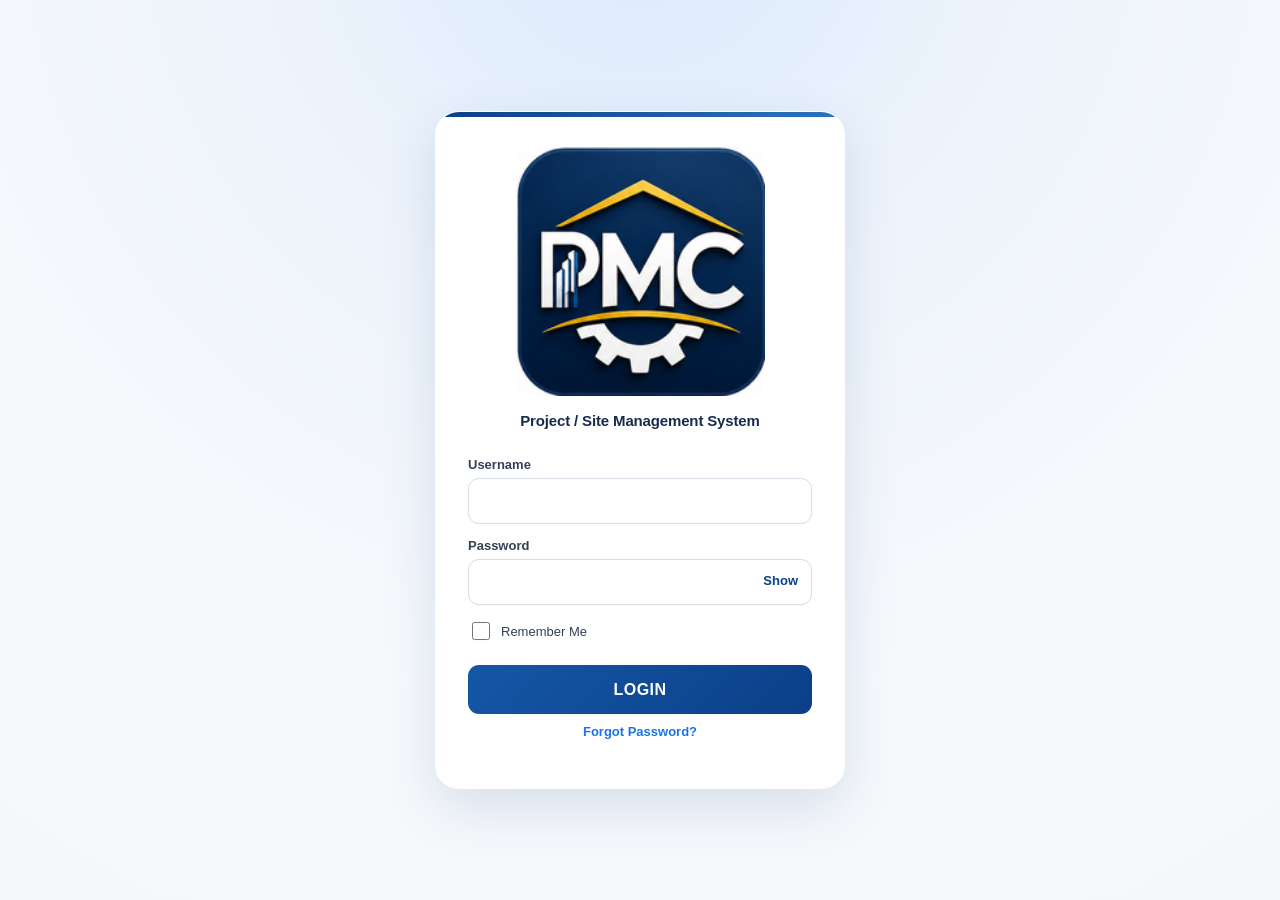
==== commit 2053f02d: "Update print statement to display 'Goodbye World'" ====
--- a/index.html
+++ b/index.html
@@ -10,16 +10,1272 @@
 <link rel="icon" type="image/png" sizes="192x192" href="icons/pmc-app-192-v3.png?v=20260819-6">
 <link rel="icon" type="image/png" sizes="512x512" href="icons/pmc-app-512-v3.png?v=20260819-6">
 <link rel="apple-touch-icon" sizes="192x192" href="icons/pmc-app-192-v3.png?v=20260819-6">
-
-
-
-
-
-
-
-
-
-  <link rel="stylesheet" href="css/app.css?v=20260821-10">
+<style>
+*{box-sizing:border-box}body{margin:0;font-family:Arial,sans-serif;background:#f4f6f8;color:#1f2937}input,select,textarea{width:100%;padding:12px;border:1px solid #d1d5db;border-radius:8px;font-size:14px;background:white}textarea{min-height:90px;resize:vertical}label{display:block;margin-top:15px;margin-bottom:6px;font-size:14px;font-weight:bold}#loginPage{min-height:100vh;display:flex;justify-content:center;align-items:center;padding:20px}.login-card{width:100%;max-width:380px;background:white;border-radius:16px;padding:32px;box-shadow:0 8px 25px rgba(0,0,0,.12)}.logo{text-align:center;font-size:42px}.title{text-align:center;font-weight:bold;font-size:24px}.subtitle{text-align:center;color:#6b7280;margin:5px 0 25px}.password-wrap{position:relative}.toggle-password{position:absolute;right:14px;top:13px;color:#1a73e8;cursor:pointer;font-weight:bold}.login-button{width:100%;margin-top:22px;padding:14px;border:0;border-radius:8px;background:#1a73e8;color:white;font-weight:bold;cursor:pointer;transition:transform .08s ease,box-shadow .15s ease,background .15s ease,opacity .15s ease}
+.login-button:hover{background:#1765cc;box-shadow:0 4px 12px rgba(26,115,232,.28)}
+.login-button:active{transform:translateY(1px) scale(.99);box-shadow:none}
+.login-button:disabled{cursor:not-allowed;opacity:.65}.remember input{width:auto}.remember label{display:inline;font-weight:normal}.message{text-align:center;margin-top:15px}#dashboardPage,#activityPage,#myReportsPage{display:none}.header{background:white;padding:16px 20px;display:flex;justify-content:space-between;align-items:center;box-shadow:0 2px 8px rgba(0,0,0,.08)}.app-name{font-size:20px;font-weight:bold}.app-subtitle{color:#6b7280;font-size:12px}.logout-button,.back-button{border:0;padding:10px 16px;border-radius:8px;color:white;font-weight:bold}.logout-button{background:#ef4444}.back-button{background:#6b7280}.container{max-width:1100px;margin:auto;padding:25px}.welcome-card,.form-card,.menu-card{background:white;padding:25px;border-radius:14px;box-shadow:0 4px 15px rgba(0,0,0,.06)}.menu-grid{display:grid;grid-template-columns:repeat(auto-fit,minmax(220px,1fr));gap:18px}.menu-card{min-height:150px;cursor:pointer}.primary{border-left:5px solid #1a73e8}.reports{border-left:5px solid #8b5cf6}.inspection{border-left:5px solid #f59e0b}.summary{border-left:5px solid #16a34a}.admin{border-left:5px solid #ef4444}.icon{font-size:30px}.menu-title{font-weight:bold;font-size:18px;margin:8px 0}.progress-bar{display:flex;gap:6px;margin-bottom:28px}.progress-step{flex:1;height:7px;background:#e5e7eb;border-radius:20px}.progress-step.active{background:#1a73e8}.step{display:none}.step.active{display:block}.step-title{font-size:21px;font-weight:bold}.step-subtitle{color:#6b7280;margin:4px 0 20px}.form-grid{display:grid;grid-template-columns:repeat(2,minmax(0,1fr));gap:15px}.full-width{grid-column:1/-1}.form-actions{display:flex;margin-top:25px;gap:10px}.form-actions button{padding:12px 22px;border:0;border-radius:8px;font-weight:bold}.next-btn,.submit-btn{margin-left:auto;color:white}.next-btn{background:#1a73e8}.submit-btn{background:#16a34a}.review-row{padding:10px;border-bottom:1px solid #eee}.photo-preview-wrap{display:flex;flex-wrap:wrap;gap:10px;margin-top:10px}.photo-preview{width:92px;height:92px;object-fit:cover;border-radius:8px;border:1px solid #d1d5db;background:#f9fafb}.upload-note{font-size:12px;color:#6b7280;margin-top:6px}.success-box{margin-top:14px;padding:12px;border-radius:8px;background:#ecfdf5;color:#166534;font-weight:bold}
+.reports-toolbar{display:grid;grid-template-columns:1.2fr repeat(4,1fr);gap:10px;margin:18px 0}.reports-toolbar input,.reports-toolbar select{margin:0}.reports-summary{display:flex;gap:12px;flex-wrap:wrap;margin:14px 0}.summary-chip{background:#eef2ff;color:#3730a3;padding:8px 12px;border-radius:999px;font-size:13px;font-weight:bold}.table-wrap{overflow:auto;background:white;border-radius:12px;border:1px solid #e5e7eb}.reports-table{width:100%;border-collapse:collapse;min-width:980px}.reports-table th,.reports-table td{padding:12px 10px;border-bottom:1px solid #e5e7eb;text-align:left;font-size:13px;vertical-align:top}.reports-table th{background:#f8fafc;position:sticky;top:0;z-index:1}.status-badge{display:inline-block;padding:5px 9px;border-radius:999px;font-size:12px;font-weight:bold;background:#f3f4f6}.view-btn{border:0;background:#1a73e8;color:white;padding:8px 11px;border-radius:7px;font-weight:bold;cursor:pointer}.empty-state{padding:35px;text-align:center;color:#6b7280}.reports-loading{padding:25px;text-align:center;color:#6b7280}.detail-modal{display:none;position:fixed;inset:0;background:rgba(17,24,39,.55);z-index:999;padding:20px;overflow:auto}.detail-card{max-width:900px;margin:20px auto;background:white;border-radius:14px;padding:22px;box-shadow:0 18px 50px rgba(0,0,0,.25)}.detail-header{display:flex;justify-content:space-between;gap:15px;align-items:flex-start}.close-btn{border:0;background:#ef4444;color:white;border-radius:8px;padding:9px 12px;font-weight:bold;cursor:pointer}.detail-grid{display:grid;grid-template-columns:repeat(2,minmax(0,1fr));gap:10px 18px;margin-top:16px}.detail-item{padding:10px;border-bottom:1px solid #eee}.detail-item strong{display:block;color:#6b7280;font-size:12px;margin-bottom:4px}.photo-links{display:flex;flex-wrap:wrap;gap:8px;margin-top:8px}.photo-link{display:inline-block;padding:8px 10px;border-radius:7px;background:#eef2ff;color:#1d4ed8;text-decoration:none;font-size:13px;font-weight:bold}
+@media(max-width:650px){.form-grid{grid-template-columns:1fr}.full-width{grid-column:auto}.container{padding:15px}.reports-toolbar{grid-template-columns:1fr}.detail-grid{grid-template-columns:1fr}}
+
+/* My Reports - Activity Detail upgrade */
+.detail-modal{padding:0;background:rgba(17,24,39,.62)}
+.detail-card{max-width:1050px;margin:28px auto;padding:0;overflow:hidden;border-radius:16px}
+.report-detail-top{padding:22px 24px;background:#f8fafc;border-bottom:1px solid #e5e7eb}
+.report-detail-title-row{display:flex;justify-content:space-between;gap:18px;align-items:flex-start}
+.report-id{font-size:24px;font-weight:800;color:#111827}
+.report-path{margin-top:6px;color:#64748b;font-size:14px}
+.report-detail-actions{display:flex;gap:8px;flex-wrap:wrap}
+.detail-action-btn{border:0;border-radius:8px;padding:10px 14px;font-weight:bold;cursor:pointer}
+.print-btn{background:#1a73e8;color:#fff}
+.close-btn{background:#ef4444;color:#fff}
+.report-detail-body{padding:22px 24px}
+.detail-section{margin-bottom:20px;border:1px solid #e5e7eb;border-radius:12px;overflow:hidden;background:#fff}
+.detail-section-title{padding:12px 15px;background:#f8fafc;border-bottom:1px solid #e5e7eb;font-weight:800;font-size:15px}
+.detail-section-body{padding:4px 12px 12px}
+.detail-grid{margin-top:0;grid-template-columns:repeat(3,minmax(0,1fr));gap:0 14px}
+.detail-item{min-height:66px;padding:12px 6px}
+.detail-item strong{font-size:11px;text-transform:uppercase;letter-spacing:.04em}
+.long-text{padding:13px 6px;line-height:1.5;white-space:pre-wrap}
+.photo-category{padding:13px 6px;border-bottom:1px solid #eef2f7}
+.photo-category:last-child{border-bottom:0}
+.photo-category-title{font-size:13px;font-weight:800;margin-bottom:8px}
+.photo-links{margin-top:0}
+.photo-link{background:#eff6ff;color:#1d4ed8}
+.back-report-btn{background:#6b7280;color:white}
+.detail-footer{display:flex;justify-content:space-between;gap:10px;padding:16px 24px;border-top:1px solid #e5e7eb;background:#f8fafc}
+@media(max-width:760px){
+  .detail-card{margin:0;min-height:100vh;border-radius:0}
+  .report-detail-title-row{flex-direction:column}
+  .detail-grid{grid-template-columns:1fr}
+  .report-detail-actions{width:100%}
+  .report-detail-actions button{flex:1}
+}
+@media print{
+  body *{visibility:hidden!important}
+  #reportDetailModal,#reportDetailModal *{visibility:visible!important}
+  #reportDetailModal{position:absolute!important;inset:0!important;background:white!important;display:block!important;overflow:visible!important}
+  .detail-card{box-shadow:none!important;margin:0!important;max-width:none!important;border-radius:0!important}
+  .report-detail-actions,.detail-footer{display:none!important}
+  .detail-section{break-inside:avoid}
+}
+
+
+/* My Reports polish */
+.reports-toolbar{display:grid;grid-template-columns:1.3fr repeat(4,1fr) auto;gap:10px;align-items:center;margin-bottom:14px}
+.reports-toolbar input,.reports-toolbar select{min-width:0}
+.reset-filter-btn{border:0;background:#64748b;color:#fff;border-radius:8px;padding:12px 14px;font-weight:bold;cursor:pointer;white-space:nowrap}
+.reports-table-wrap{overflow-x:auto;border:1px solid #e5e7eb;border-radius:12px}
+.reports-table{width:100%;border-collapse:collapse;min-width:980px}
+.reports-table th,.reports-table td{padding:11px 10px;border-bottom:1px solid #e5e7eb;text-align:left;vertical-align:top}
+.reports-table th{background:#f8fafc;font-size:12px;color:#475569;white-space:nowrap}
+.reports-table td{font-size:13px}
+.reports-table td:nth-child(1),.reports-table th:nth-child(1){white-space:nowrap;min-width:120px}
+.reports-table td:nth-child(2),.reports-table th:nth-child(2){white-space:nowrap;min-width:115px}
+.reports-table td:nth-child(3),.reports-table th:nth-child(3){min-width:160px}
+.reports-table td:nth-child(4),.reports-table th:nth-child(4){white-space:nowrap;min-width:95px}
+.reports-table td:nth-child(5),.reports-table th:nth-child(5){white-space:nowrap;min-width:95px}
+.reports-table td:nth-child(6),.reports-table th:nth-child(6){min-width:130px}
+.reports-table td:nth-child(7),.reports-table th:nth-child(7){min-width:110px}
+.reports-count{display:inline-block;background:#eef2ff;color:#3730a3;border-radius:999px;padding:7px 12px;font-weight:700;font-size:13px;margin:4px 0 14px}
+.filter-dates{display:grid;grid-template-columns:1fr 1fr;gap:8px}
+@media(max-width:900px){
+  .reports-toolbar{grid-template-columns:1fr 1fr}
+  .reports-toolbar .search-wide{grid-column:1/-1}
+  .reports-toolbar .reset-filter-btn{grid-column:1/-1}
+}
+@media(max-width:600px){
+  .reports-toolbar{grid-template-columns:1fr}
+  .reports-toolbar .search-wide,.reports-toolbar .reset-filter-btn{grid-column:auto}
+  .filter-dates{grid-template-columns:1fr}
+}
+
+
+/* Pending Inspections */
+#pendingInspectionsPage{display:none}
+.inspection-toolbar{display:grid;grid-template-columns:1.4fr repeat(3,1fr);gap:10px;margin-bottom:14px}
+.inspection-summary-row{display:flex;gap:10px;flex-wrap:wrap;margin:8px 0 16px}
+.inspection-chip{display:inline-block;padding:7px 12px;border-radius:999px;background:#fff7ed;color:#9a3412;font-size:13px;font-weight:800}
+.pending-table-wrap{overflow-x:auto;border:1px solid #e5e7eb;border-radius:12px}
+.pending-table{width:100%;border-collapse:collapse;min-width:940px}
+.pending-table th,.pending-table td{padding:11px 10px;border-bottom:1px solid #e5e7eb;text-align:left;vertical-align:top}
+.pending-table th{background:#f8fafc;font-size:12px;color:#475569;white-space:nowrap}
+.pending-table td{font-size:13px}
+.pending-badge{display:inline-block;background:#fff7ed;color:#9a3412;border-radius:999px;padding:5px 9px;font-weight:800;font-size:12px;white-space:nowrap}
+.inspect-btn{border:0;background:#f59e0b;color:white;border-radius:7px;padding:8px 12px;font-weight:bold;cursor:pointer;white-space:nowrap}
+.inspect-modal{display:none;position:fixed;z-index:1000;inset:0;background:rgba(17,24,39,.62);overflow:auto;padding:20px}
+.inspect-card{max-width:980px;margin:20px auto;background:white;border-radius:16px;box-shadow:0 20px 60px rgba(0,0,0,.25);overflow:hidden}
+.inspect-head{padding:20px 22px;background:#f8fafc;border-bottom:1px solid #e5e7eb;display:flex;justify-content:space-between;gap:15px;align-items:flex-start}
+.inspect-title{font-size:23px;font-weight:800}
+.inspect-path{color:#64748b;font-size:13px;margin-top:5px}
+.inspect-body{padding:20px 22px}
+.inspect-info{display:grid;grid-template-columns:repeat(3,minmax(0,1fr));gap:0 14px;border:1px solid #e5e7eb;border-radius:12px;padding:8px 12px;margin-bottom:18px}
+.inspect-info-item{padding:10px 5px;border-bottom:1px solid #eef2f7}
+.inspect-info-item strong{display:block;font-size:11px;color:#64748b;text-transform:uppercase;letter-spacing:.04em;margin-bottom:4px}
+.inspect-photo-links{display:flex;gap:8px;flex-wrap:wrap;margin:8px 0 18px}
+.inspect-photo-links a{display:inline-block;text-decoration:none;background:#eff6ff;color:#1d4ed8;border-radius:8px;padding:9px 11px;font-weight:700;font-size:13px}
+.decision-panel{border:1px solid #e5e7eb;border-radius:12px;padding:16px;background:#fcfcfd}
+.decision-grid{display:grid;grid-template-columns:1fr 1fr;gap:14px}
+.decision-actions{display:flex;justify-content:flex-end;gap:10px;margin-top:18px;flex-wrap:wrap}
+.decision-save{border:0;background:#16a34a;color:white;padding:11px 16px;border-radius:8px;font-weight:bold;cursor:pointer}
+.modal-close{border:0;background:#ef4444;color:white;padding:10px 14px;border-radius:8px;font-weight:bold;cursor:pointer}
+.inspection-message{margin-top:12px;font-weight:700}
+@media(max-width:760px){
+  .inspection-toolbar{grid-template-columns:1fr}
+  .inspect-modal{padding:0}
+  .inspect-card{margin:0;min-height:100vh;border-radius:0}
+  .inspect-info,.decision-grid{grid-template-columns:1fr}
+  .inspect-head{flex-direction:column}
+}
+
+
+/* Daily Summary */
+#dailySummaryPage{display:none}
+.summary-filter-bar{display:grid;grid-template-columns:1fr repeat(6,1fr) auto;gap:10px;margin-bottom:18px}
+.summary-cards{display:grid;grid-template-columns:repeat(6,minmax(130px,1fr));gap:12px;margin-bottom:18px}
+.summary-kpi{background:#fff;border:1px solid #e5e7eb;border-radius:12px;padding:16px}
+.summary-kpi .kpi-label{font-size:12px;color:#64748b;font-weight:700}
+.summary-kpi .kpi-value{font-size:27px;font-weight:800;margin-top:5px;color:#111827}
+.summary-grid{display:grid;grid-template-columns:1fr 1fr;gap:16px;margin-bottom:18px}
+.summary-panel{border:1px solid #e5e7eb;border-radius:12px;background:#fff;overflow:hidden}
+.summary-panel-title{padding:12px 14px;background:#f8fafc;border-bottom:1px solid #e5e7eb;font-weight:800}
+.summary-panel-body{padding:12px 14px}
+.summary-list{width:100%;border-collapse:collapse}
+.summary-list td{padding:8px 4px;border-bottom:1px solid #eef2f7;font-size:13px}
+.summary-list td:last-child{text-align:right;font-weight:800}
+.status-pills{display:flex;gap:8px;flex-wrap:wrap}
+.status-pill{padding:7px 10px;border-radius:999px;background:#f1f5f9;font-size:12px;font-weight:800}
+.recent-table-wrap{overflow-x:auto;border:1px solid #e5e7eb;border-radius:12px}
+.recent-table{width:100%;border-collapse:collapse;min-width:900px}
+.recent-table th,.recent-table td{padding:10px;border-bottom:1px solid #e5e7eb;text-align:left;font-size:13px}
+.recent-table th{background:#f8fafc;color:#475569;white-space:nowrap}
+.summary-empty{padding:25px;text-align:center;color:#64748b}
+@media(max-width:1100px){
+  .summary-cards{grid-template-columns:repeat(3,1fr)}
+  .summary-filter-bar{grid-template-columns:repeat(3,1fr)}
+}
+@media(max-width:760px){
+  .summary-cards{grid-template-columns:repeat(2,1fr)}
+  .summary-grid{grid-template-columns:1fr}
+  .summary-filter-bar{grid-template-columns:1fr}
+}
+
+
+/* Daily Summary V2 */
+.summary-top-actions{display:flex;gap:8px;align-items:center;flex-wrap:wrap}
+.summary-action-btn{border:0;border-radius:8px;padding:10px 14px;font-weight:800;cursor:pointer}
+.summary-print-btn{background:#1a73e8;color:#fff}
+.summary-nav-btn{background:#e2e8f0;color:#334155}
+.kpi-sub{font-size:11px;color:#94a3b8;margin-top:4px}
+.summary-kpi.clickable{cursor:pointer;transition:.15s}
+.summary-kpi.clickable:hover{transform:translateY(-1px);box-shadow:0 4px 14px rgba(0,0,0,.08)}
+.summary-status-badge{display:inline-block;border-radius:999px;padding:5px 9px;font-size:11px;font-weight:800;white-space:nowrap;background:#f1f5f9}
+.summary-warning{background:#fff7ed;color:#9a3412;padding:10px 12px;border-radius:10px;margin-bottom:14px;font-size:13px}
+.quantity-summary{display:flex;gap:8px;flex-wrap:wrap}
+.quantity-chip{background:#eef2ff;color:#3730a3;border-radius:999px;padding:7px 10px;font-size:12px;font-weight:800}
+.recent-view-btn{border:0;background:#1a73e8;color:white;border-radius:7px;padding:7px 10px;font-weight:800;cursor:pointer}
+.summary-filter-bar select:disabled{background:#f1f5f9;color:#94a3b8}
+.summary-panel.full-span{grid-column:1/-1}
+@media print{
+  #dailySummaryPage .header button,
+  #dailySummaryPage .summary-filter-bar,
+  #dailySummaryPage .summary-top-actions{display:none!important}
+  #dailySummaryPage{display:block!important}
+  #dailySummaryPage .form-card{box-shadow:none!important}
+}
+
+
+/* Administration V1 */
+#administrationPage{display:none}
+.admin-tabs{display:flex;gap:8px;flex-wrap:wrap;margin-bottom:18px}
+.admin-tab{border:0;background:#e2e8f0;color:#334155;border-radius:8px;padding:10px 14px;font-weight:800;cursor:pointer}
+.admin-tab.active{background:#1a73e8;color:white}
+.admin-section{display:none}
+.admin-section.active{display:block}
+.admin-toolbar{display:flex;justify-content:space-between;gap:10px;align-items:center;flex-wrap:wrap;margin-bottom:14px}
+.admin-search{max-width:360px}
+.admin-primary-btn{border:0;background:#16a34a;color:white;padding:11px 15px;border-radius:8px;font-weight:800;cursor:pointer}
+.admin-table-wrap{overflow-x:auto;border:1px solid #e5e7eb;border-radius:12px}
+.admin-table{width:100%;border-collapse:collapse;min-width:920px}
+.admin-table th,.admin-table td{padding:10px;border-bottom:1px solid #e5e7eb;text-align:left;vertical-align:middle;font-size:13px}
+.admin-table th{background:#f8fafc;color:#475569;white-space:nowrap}
+.admin-badge{display:inline-block;padding:5px 9px;border-radius:999px;font-size:11px;font-weight:800}
+.admin-badge.active{background:#dcfce7;color:#166534}
+.admin-badge.inactive{background:#fee2e2;color:#991b1b}
+.admin-small-btn{border:0;border-radius:7px;padding:7px 9px;font-weight:800;cursor:pointer;margin:2px}
+.admin-edit-btn{background:#1a73e8;color:white}
+.admin-status-btn{background:#f59e0b;color:white}
+.admin-reset-btn{background:#7c3aed;color:white}
+.admin-modal{display:none;position:fixed;z-index:1200;inset:0;background:rgba(17,24,39,.62);overflow:auto;padding:20px}
+.admin-modal-card{max-width:650px;margin:35px auto;background:white;border-radius:16px;overflow:hidden;box-shadow:0 20px 60px rgba(0,0,0,.25)}
+.admin-modal-head{padding:18px 20px;background:#f8fafc;border-bottom:1px solid #e5e7eb;display:flex;justify-content:space-between;gap:10px;align-items:center}
+.admin-modal-title{font-size:20px;font-weight:800}
+.admin-modal-body{padding:20px}
+.admin-form-grid{display:grid;grid-template-columns:1fr 1fr;gap:12px}
+.admin-message{margin-top:12px;font-weight:700}
+.master-preview-grid{display:grid;grid-template-columns:repeat(2,minmax(0,1fr));gap:16px}
+.master-preview-card{border:1px solid #e5e7eb;border-radius:12px;overflow:hidden}
+.master-preview-title{padding:12px 14px;background:#f8fafc;font-weight:800;border-bottom:1px solid #e5e7eb}
+.master-preview-body{padding:12px 14px}
+@media(max-width:700px){
+  .admin-form-grid,.master-preview-grid{grid-template-columns:1fr}
+  .admin-modal{padding:0}
+  .admin-modal-card{margin:0;min-height:100vh;border-radius:0}
+}
+
+
+/* Executive Report */
+#executiveReportPage{display:none}
+.executive{border-left:5px solid #0f766e}
+.executive-filter-bar{display:grid;grid-template-columns:repeat(4,minmax(0,1fr)) auto;gap:10px;margin-bottom:18px}
+.executive-cards{display:grid;grid-template-columns:repeat(6,minmax(130px,1fr));gap:12px;margin-bottom:18px}
+.executive-kpi{background:#fff;border:1px solid #e5e7eb;border-radius:12px;padding:16px}
+.executive-kpi-label{font-size:12px;color:#64748b;font-weight:700}
+.executive-kpi-value{font-size:27px;font-weight:800;margin-top:5px;color:#111827}
+.executive-grid{display:grid;grid-template-columns:1fr 1fr;gap:16px;margin-bottom:18px}
+.executive-panel{background:#fff;border:1px solid #e5e7eb;border-radius:12px;overflow:hidden}
+.executive-panel-title{background:#f8fafc;border-bottom:1px solid #e5e7eb;padding:12px 14px;font-weight:800}
+.executive-panel-body{padding:12px 14px}
+.executive-table{width:100%;border-collapse:collapse}
+.executive-table th,.executive-table td{padding:9px 8px;border-bottom:1px solid #e5e7eb;text-align:left;font-size:13px;vertical-align:top}
+.executive-table th{background:#f8fafc;color:#475569;white-space:nowrap}
+.executive-note{font-size:12px;color:#64748b;margin-top:8px}
+@media(max-width:900px){
+  .executive-filter-bar{grid-template-columns:1fr 1fr}
+  .executive-cards{grid-template-columns:repeat(2,1fr)}
+  .executive-grid{grid-template-columns:1fr}
+}
+@media(max-width:600px){
+  .executive-filter-bar{grid-template-columns:1fr}
+}
+
+
+/* PMC Branding */
+.brand-logo{display:block;max-width:180px;width:62%;height:auto;margin:0 auto 14px;object-fit:contain}
+.header-brand{display:flex;align-items:center;gap:12px;min-width:0}
+.header-logo{width:92px;max-height:34px;object-fit:contain;flex:0 0 auto}
+.header-brand-text{min-width:0}
+@media(max-width:650px){
+  .brand-logo{max-width:160px;width:58%;margin-bottom:12px}
+  .header{padding:12px 14px;gap:10px}
+  .header-brand{gap:9px;min-width:0}
+  .header-logo{width:72px;max-height:28px}
+  .app-name{font-size:16px;white-space:nowrap;overflow:hidden;text-overflow:ellipsis}
+  .app-subtitle{font-size:11px}
+  .logout-button,.back-button{padding:9px 12px;font-size:12px;flex:0 0 auto}
+}
+
+
+/* ================= FINAL MOBILE-FIRST UI / UX POLISH ================= */
+:root{
+  --brand:#0b3f88;
+  --brand-2:#1557a6;
+  --brand-soft:#eef5ff;
+  --surface:#ffffff;
+  --page:#f5f7fb;
+  --text:#172033;
+  --muted:#667085;
+  --line:#e4e9f1;
+  --radius:16px;
+  --shadow:0 8px 26px rgba(16,24,40,.07);
+}
+html{scroll-behavior:smooth;background:var(--page)}
+body{
+  background:var(--page);
+  color:var(--text);
+  font-family:Inter,ui-sans-serif,-apple-system,BlinkMacSystemFont,"Segoe UI",Arial,sans-serif;
+  -webkit-font-smoothing:antialiased;
+  padding-bottom:env(safe-area-inset-bottom);
+}
+button,input,select,textarea{font:inherit}
+button{-webkit-tap-highlight-color:transparent;touch-action:manipulation}
+button:focus-visible,input:focus-visible,select:focus-visible,textarea:focus-visible{
+  outline:3px solid rgba(26,115,232,.18);outline-offset:1px
+}
+input,select,textarea{
+  min-height:46px;border:1px solid #d7dde7;border-radius:11px;padding:11px 13px;
+  color:var(--text);box-shadow:0 1px 2px rgba(16,24,40,.02);transition:.16s ease
+}
+input:focus,select:focus,textarea:focus{border-color:#6aa4ea;box-shadow:0 0 0 3px rgba(26,115,232,.10)}
+textarea{line-height:1.45}
+label{color:#344054;font-size:13px;margin-top:14px}
+
+/* Login */
+#loginPage{
+  background:radial-gradient(circle at 50% -10%,#dbeafe 0,#eef4fb 34%,#f7f9fc 68%,#f5f7fb 100%);
+  padding:max(22px,env(safe-area-inset-top)) 18px max(22px,env(safe-area-inset-bottom));
+}
+.login-card{
+  max-width:410px;border:1px solid rgba(255,255,255,.8);border-radius:24px;padding:34px 32px;
+  box-shadow:0 20px 55px rgba(11,63,136,.13);position:relative;overflow:hidden
+}
+.login-card:before{content:"";position:absolute;inset:0 0 auto;height:5px;background:linear-gradient(90deg,var(--brand),#2d73bf)}
+.brand-logo{max-width:190px!important;width:68%!important;margin:2px auto 18px!important}
+.title{font-size:26px;letter-spacing:-.02em;color:#16243a}
+.subtitle{font-size:13px;line-height:1.45;margin:6px 0 25px;color:var(--muted)}
+.login-button{min-height:49px;border-radius:11px;background:linear-gradient(135deg,var(--brand-2),var(--brand));letter-spacing:.03em}
+.remember{display:flex;align-items:center;gap:8px;margin-top:14px}
+.remember input{width:18px;height:18px;min-height:auto;accent-color:var(--brand)}
+.remember label{margin:0;font-size:13px}
+.toggle-password{top:14px;font-size:13px;color:var(--brand)}
+
+/* Global app header */
+.header{
+  position:sticky;top:0;z-index:50;padding:12px max(18px,env(safe-area-inset-right)) 12px max(18px,env(safe-area-inset-left));
+  min-height:68px;border-bottom:1px solid rgba(228,233,241,.9);box-shadow:0 3px 14px rgba(16,24,40,.05)
+}
+.header-logo{width:94px!important;max-height:35px!important;object-fit:contain}
+.app-name{font-size:18px;line-height:1.15;letter-spacing:-.01em;color:#172b4d}
+.app-subtitle{font-size:11px;margin-top:3px;color:#7a8699}
+.logout-button,.back-button{min-height:40px;border-radius:10px;padding:9px 14px;cursor:pointer;box-shadow:0 2px 6px rgba(16,24,40,.08)}
+.back-button{background:#536273}.logout-button{background:#dc3f45}
+
+.container{max-width:1180px;padding:22px 22px 34px}
+.welcome-card,.form-card,.menu-card,.summary-kpi,.executive-kpi,.summary-panel,.executive-panel{
+  border:1px solid var(--line);box-shadow:var(--shadow)
+}
+.welcome-card{padding:20px 22px;margin-bottom:18px;border-radius:18px;background:linear-gradient(135deg,#fff 0,#f8fbff 100%)}
+.welcome-card h2{margin:0 0 5px;font-size:22px;color:#172b4d;letter-spacing:-.02em}
+#userRole{color:var(--muted);font-size:13px}
+
+/* Dashboard navigation */
+.menu-grid{grid-template-columns:repeat(3,minmax(0,1fr));gap:14px}
+.menu-card{
+  min-height:142px;padding:20px;border-radius:18px;border-left-width:0!important;position:relative;overflow:hidden;
+  display:flex;flex-direction:column;justify-content:center;transition:transform .16s ease,box-shadow .16s ease,border-color .16s ease;
+  background:linear-gradient(145deg,#fff,#fbfcfe)
+}
+.menu-card:after{content:"";position:absolute;left:0;top:0;bottom:0;width:5px;background:#1a73e8}
+.menu-card.reports:after{background:#8b5cf6}.menu-card.inspection:after{background:#f59e0b}.menu-card.summary:after{background:#16a34a}.menu-card.executive:after{background:#0f766e}.menu-card.admin:after{background:#ef4444}
+.menu-card:hover{transform:translateY(-2px);box-shadow:0 13px 30px rgba(16,24,40,.11);border-color:#d7e2f0}
+.menu-card:active{transform:scale(.985)}
+.icon{font-size:32px;line-height:1;margin-bottom:5px}
+.menu-title{font-size:17px;margin:7px 0 2px;color:#1d2939}
+
+/* Forms */
+.form-card{border-radius:18px;padding:24px}
+.step-title{font-size:21px;color:#1d2939;letter-spacing:-.015em}
+.step-subtitle{font-size:13px;line-height:1.45}
+.progress-bar{gap:5px;margin-bottom:24px;position:sticky;top:78px;z-index:10;background:#fff;padding:8px 0}
+.progress-step{height:6px;background:#edf0f5}.progress-step.active{background:linear-gradient(90deg,#1a73e8,#0b3f88)}
+.form-grid{gap:11px 16px}
+.form-actions{padding-top:18px;border-top:1px solid #edf0f4;margin-top:26px;align-items:center}
+.form-actions button{min-height:44px;border-radius:10px;cursor:pointer}
+#previousButton{background:#eef1f5;color:#344054}
+.next-btn{background:linear-gradient(135deg,#1a73e8,#0b5ab8)}
+.submit-btn{background:linear-gradient(135deg,#21a366,#12824d)}
+.photo-preview{width:100px;height:100px;border-radius:12px}
+.review-row{padding:11px 7px;color:#344054}
+
+/* Data views */
+.reports-toolbar,.inspection-toolbar,.summary-filter-bar,.executive-filter-bar{background:#f8fafc;border:1px solid var(--line);border-radius:14px;padding:12px}
+.table-wrap,.reports-table-wrap,.pending-table-wrap,.recent-table-wrap,.admin-table-wrap{border-radius:14px;box-shadow:0 3px 12px rgba(16,24,40,.04)}
+.reports-table th,.pending-table th,.recent-table th,.admin-table th,.executive-table th{background:#f5f7fa;color:#475467;font-weight:800}
+.reports-table tbody tr:hover,.pending-table tbody tr:hover,.recent-table tbody tr:hover,.admin-table tbody tr:hover{background:#fafcff}
+.status-badge,.summary-status-badge{background:#eef4ff;color:#1849a9;border:1px solid #d1e0ff}
+.view-btn,.recent-view-btn,.print-btn{background:var(--brand)}
+.reset-filter-btn{background:#667085}.inspect-btn{background:#e59a0b}
+.summary-chip,.reports-count{background:#eef4ff;color:#1849a9}
+
+/* KPI / management cards */
+.summary-cards,.executive-cards{gap:12px}
+.summary-kpi,.executive-kpi{border-radius:16px;padding:17px;background:linear-gradient(145deg,#fff,#fbfcff)}
+.summary-kpi .kpi-value,.executive-kpi-value{font-size:29px;color:#172b4d}
+.summary-panel,.executive-panel{border-radius:15px}
+.summary-panel-title,.executive-panel-title,.detail-section-title{background:#f7f9fc;color:#344054}
+.admin-tab{min-height:42px}.admin-tab.active{background:var(--brand)}
+
+/* Modal polish */
+.detail-card,.inspect-card,.admin-modal-card{border:1px solid rgba(255,255,255,.6);box-shadow:0 26px 70px rgba(16,24,40,.28)}
+.report-detail-top,.inspect-head,.admin-modal-head{background:#f7f9fc}
+.close-btn,.modal-close{background:#dc3f45}
+
+/* Mobile */
+@media(max-width:760px){
+  body{background:#f6f8fb}
+  .header{min-height:61px;padding-top:max(10px,env(safe-area-inset-top));gap:8px}
+  .header-brand{gap:8px}.header-logo{width:72px!important;max-height:28px!important}
+  .app-name{font-size:15px}.app-subtitle{font-size:10px;white-space:nowrap;overflow:hidden;text-overflow:ellipsis;max-width:190px}
+  .logout-button,.back-button{min-height:38px;padding:8px 11px;font-size:12px}
+  .container{padding:14px 12px 92px}
+  .welcome-card{padding:16px;margin-bottom:12px;border-radius:15px}.welcome-card h2{font-size:19px}
+  .menu-grid{grid-template-columns:repeat(2,minmax(0,1fr));gap:10px}
+  .menu-card{min-height:120px;padding:15px 13px;border-radius:15px}
+  .menu-card:after{width:4px}.icon{font-size:28px}.menu-title{font-size:15px;line-height:1.2}
+  .menu-card>div[style*="font-size:13px"]{font-size:11px!important;line-height:1.3;margin-top:4px}
+  .form-card{padding:16px 13px;border-radius:15px}
+  .step-title{font-size:19px}.step-subtitle{font-size:12px;margin-bottom:15px}
+  input,select,textarea{font-size:16px;min-height:47px;border-radius:10px}
+  label{font-size:12px;margin-top:11px}
+  .progress-bar{top:67px;margin:-4px 0 16px;padding:8px 0 10px}.progress-step{height:5px}
+  .form-actions{
+    position:fixed;left:0;right:0;bottom:0;z-index:80;background:rgba(255,255,255,.96);backdrop-filter:blur(10px);
+    padding:10px 12px max(10px,env(safe-area-inset-bottom));margin:0;border-top:1px solid #e3e8ef;box-shadow:0 -7px 24px rgba(16,24,40,.09)
+  }
+  .form-actions button{flex:1;min-height:46px;padding:10px 12px}.next-btn,.submit-btn{margin-left:0}
+  .photo-preview{width:82px;height:82px}
+  .reports-toolbar,.inspection-toolbar,.summary-filter-bar,.executive-filter-bar{padding:10px;border-radius:12px}
+  .summary-cards,.executive-cards{gap:9px}.summary-kpi,.executive-kpi{padding:13px;border-radius:13px}
+  .summary-kpi .kpi-value,.executive-kpi-value{font-size:24px}
+  .summary-kpi .kpi-label,.executive-kpi-label{font-size:10px}
+  .summary-panel,.executive-panel{border-radius:13px}
+  .detail-modal,.inspect-modal,.admin-modal{overscroll-behavior:contain}
+  .report-detail-top,.report-detail-body,.detail-footer,.inspect-head,.inspect-body,.admin-modal-head,.admin-modal-body{padding-left:15px;padding-right:15px}
+  .detail-footer{position:sticky;bottom:0;z-index:5}
+  .summary-top-actions{justify-content:flex-end}.summary-top-actions .summary-nav-btn{display:none}
+  #dailySummaryPage .header .app-subtitle{display:none}
+}
+@media(max-width:390px){
+  .menu-card{min-height:112px;padding:13px 11px}.icon{font-size:26px}.menu-title{font-size:14px}
+  .header-logo{width:66px!important}.app-subtitle{max-width:145px}
+}
+
+
+/* Dashboard V2 - live operational snapshot */
+.dashboard-head-row{display:flex;justify-content:space-between;align-items:flex-start;gap:16px;flex-wrap:wrap}
+.dashboard-date{font-size:13px;color:#64748b;margin-top:5px}
+.dashboard-refresh{border:0;background:#eef2ff;color:#3730a3;border-radius:10px;padding:10px 13px;font-weight:800;cursor:pointer;white-space:nowrap}
+.dashboard-refresh:disabled{opacity:.6;cursor:wait}
+.dashboard-kpis{display:grid;grid-template-columns:repeat(5,minmax(0,1fr));gap:12px;margin:16px 0 20px}
+.dashboard-kpi{background:#fff;border:1px solid #e5e7eb;border-radius:14px;padding:14px 15px;box-shadow:0 3px 12px rgba(15,23,42,.045)}
+.dashboard-kpi-label{font-size:11px;line-height:1.25;color:#64748b;font-weight:800;text-transform:uppercase;letter-spacing:.035em}
+.dashboard-kpi-value{font-size:25px;line-height:1.1;font-weight:900;color:#111827;margin-top:6px}
+.dashboard-kpi-sub{font-size:11px;color:#94a3b8;margin-top:4px;min-height:14px}
+.dashboard-kpi.pending .dashboard-kpi-value{color:#b45309}
+.dashboard-kpi.constraints .dashboard-kpi-value{color:#b91c1c}
+.menu-stat{margin-top:auto;padding-top:10px;font-size:12px;color:#64748b;font-weight:700}
+.menu-stat strong{color:#111827;font-size:14px}
+.menu-card{display:flex;flex-direction:column}
+.dashboard-status{font-size:12px;color:#64748b;margin-top:8px}
+@media(max-width:900px){.dashboard-kpis{grid-template-columns:repeat(3,1fr)}}
+@media(max-width:600px){
+ .dashboard-head-row{gap:10px}.dashboard-refresh{padding:9px 11px;font-size:12px}
+ .dashboard-kpis{grid-template-columns:repeat(2,1fr);gap:9px;margin:12px 0 16px}
+ .dashboard-kpi{padding:12px}.dashboard-kpi-value{font-size:22px}.dashboard-kpi-label{font-size:10px}
+ .dashboard-kpi:first-child{grid-column:1/-1}
+}
+
+
+/* New Activity V2 - smart mobile entry */
+.smart-note{margin-top:14px;padding:11px 13px;border-radius:10px;background:#eff6ff;color:#1e40af;font-size:13px;font-weight:700}
+.smart-disabled{opacity:.58}
+#activityPage input:disabled,#activityPage select:disabled,#activityPage textarea:disabled{background:#f1f5f9;color:#94a3b8;cursor:not-allowed}
+.field-error{border-color:#dc2626!important;box-shadow:0 0 0 3px rgba(220,38,38,.10)!important}
+@media(max-width:650px){#activityPage .step-title{font-size:20px}#activityPage .form-card{padding:18px 14px}.smart-note{font-size:12px}.form-actions button{min-height:46px;flex:1}.form-actions .next-btn,.form-actions .submit-btn{margin-left:0}}
+
+/* ===== New Activity V3: Single-page form ===== */
+#activityPage .activity-single-form{padding:22px}
+.single-form-intro{display:flex;justify-content:space-between;align-items:flex-start;gap:16px;margin-bottom:18px}
+.single-form-status{background:#e8f0fe;color:#0b3f88;border-radius:999px;padding:8px 12px;font-size:11px;font-weight:800;white-space:nowrap}
+.activity-section{border:1px solid #e5e7eb;border-radius:14px;background:#fff;padding:18px;margin-bottom:16px;scroll-margin-top:90px}
+.activity-section-head{display:flex;align-items:center;gap:12px;padding-bottom:12px;margin-bottom:4px;border-bottom:1px solid #eef2f7}
+.section-number{width:34px;height:34px;display:flex;align-items:center;justify-content:center;border-radius:10px;background:#0b3f88;color:#fff;font-weight:800;flex:0 0 auto}
+.activity-section-title{font-size:17px;font-weight:800;color:#111827}
+.activity-section-subtitle{font-size:12px;color:#64748b;margin-top:2px}
+.single-submit-bar{position:sticky;bottom:0;z-index:20;display:flex;align-items:center;justify-content:space-between;gap:14px;margin:22px -22px -22px;padding:14px 22px;background:rgba(255,255,255,.96);backdrop-filter:blur(10px);border-top:1px solid #e5e7eb;border-radius:0 0 14px 14px;box-shadow:0 -7px 22px rgba(15,23,42,.08)}
+.single-submit-btn{margin-left:auto!important;min-width:190px;padding:14px 20px!important;border:0;border-radius:10px;font-weight:800;cursor:pointer;background:#16a34a;color:#fff}
+.single-submit-btn:disabled{opacity:.65;cursor:not-allowed}
+.submit-hint{font-size:12px;color:#64748b}
+#activityPage .progress-bar,#activityPage #previousButton,#activityPage #nextButton,#activityPage #reviewContainer{display:none!important}
+#activityPage .field-error{border-color:#dc2626!important;box-shadow:0 0 0 3px rgba(220,38,38,.10)!important}
+#activityPage .smart-note{margin-top:12px;padding:10px 12px;border-radius:9px;background:#f8fafc;color:#475569;font-size:12px;border:1px solid #e5e7eb}
+@media(max-width:650px){
+  #activityPage .activity-single-form{padding:12px}
+  .single-form-intro{flex-direction:column;margin-bottom:12px}
+  .activity-section{padding:14px 12px;margin-bottom:12px;border-radius:12px}
+  .activity-section-head{align-items:flex-start}
+  .activity-section-title{font-size:16px}
+  .single-submit-bar{margin:16px -12px -12px;padding:10px 12px calc(10px + env(safe-area-inset-bottom));flex-direction:column;align-items:stretch}
+  .single-submit-btn{width:100%;min-width:0}
+  .submit-hint{text-align:center}
+}
+
+
+/* ===== My Reports V2 ===== */
+.reports-range-note{font-size:12px;color:#64748b;align-self:center}
+.status-badge.status-completed{background:#dcfce7;color:#166534}
+.status-badge.status-progress{background:#dbeafe;color:#1d4ed8}
+.status-badge.status-hold{background:#fef3c7;color:#92400e}
+.status-badge.status-not-started{background:#f1f5f9;color:#475569}
+.inspection-badge{display:inline-block;padding:5px 9px;border-radius:999px;font-size:11px;font-weight:800;background:#f1f5f9;color:#475569;white-space:nowrap}
+.inspection-badge.requested{background:#fff7ed;color:#9a3412}
+.inspection-badge.approved{background:#dcfce7;color:#166534}
+.inspection-badge.rejected{background:#fee2e2;color:#991b1b}
+.inspection-badge.rectification-required{background:#fef3c7;color:#92400e}
+.report-mobile-list{display:none}
+.report-mobile-card{border:1px solid #e5e7eb;border-radius:13px;background:#fff;padding:14px;margin-bottom:12px;box-shadow:0 2px 8px rgba(15,23,42,.04)}
+.report-mobile-top{display:flex;justify-content:space-between;gap:10px;align-items:flex-start;margin-bottom:10px}
+.report-mobile-id{font-size:15px;font-weight:800;color:#111827}
+.report-mobile-date{font-size:11px;color:#64748b;margin-top:3px}
+.report-mobile-path{font-size:13px;font-weight:700;color:#334155;margin-bottom:8px}
+.report-mobile-activity{font-size:14px;font-weight:800;margin-bottom:4px}
+.report-mobile-meta{font-size:12px;color:#64748b;margin-bottom:10px}
+.report-mobile-badges{display:flex;gap:6px;flex-wrap:wrap;margin-bottom:12px}
+.report-mobile-actions{display:flex;justify-content:flex-end}
+@media(max-width:760px){
+  #reportsContainer.table-wrap{overflow:visible;border:0;background:transparent}
+  #reportsContainer .reports-table{display:none}
+  #reportsContainer .report-mobile-list{display:block}
+}
+
+
+/* ===== Inspection Workflow V2 ===== */
+.inspection-v2-head{display:flex;justify-content:space-between;gap:14px;align-items:flex-start;margin-bottom:14px}
+.inspection-refresh-btn{border:0;background:#e2e8f0;color:#334155;padding:10px 13px;border-radius:8px;font-weight:800;cursor:pointer}
+.inspection-tabs{display:flex;gap:8px;border-bottom:1px solid #e5e7eb;margin-bottom:16px}
+.inspection-tab{border:0;background:transparent;color:#64748b;padding:11px 14px;border-bottom:3px solid transparent;font-weight:800;cursor:pointer}
+.inspection-tab.active{color:#0b3f88;border-bottom-color:#0b3f88}
+.tab-count{display:inline-flex;align-items:center;justify-content:center;min-width:22px;height:22px;padding:0 7px;border-radius:999px;background:#e2e8f0;color:#334155;font-size:11px;margin-left:4px}
+.inspection-tab.active .tab-count{background:#dbeafe;color:#1d4ed8}
+.inspection-tab-section{display:none}
+.inspection-tab-section.active{display:block}
+.inspection-toolbar-v2{grid-template-columns:1.5fr repeat(4,1fr) auto}
+.inspection-search-wide{min-width:0}
+.inspection-help{font-size:12px;color:#64748b;align-self:center}
+.history-chip{background:#ecfdf5;color:#166534}
+.inspection-history-table{width:100%;border-collapse:collapse;min-width:1000px}
+.inspection-history-table th,.inspection-history-table td{padding:11px 10px;border-bottom:1px solid #e5e7eb;text-align:left;vertical-align:top;font-size:13px}
+.inspection-history-table th{background:#f8fafc;color:#475569;white-space:nowrap}
+.inspection-decision-badge{display:inline-block;padding:5px 9px;border-radius:999px;font-size:11px;font-weight:800;white-space:nowrap}
+.inspection-decision-badge.approved{background:#dcfce7;color:#166534}
+.inspection-decision-badge.rejected{background:#fee2e2;color:#991b1b}
+.inspection-decision-badge.rectification-required{background:#fef3c7;color:#92400e}
+.inspection-mobile-list{display:none}
+.inspection-mobile-card{border:1px solid #e5e7eb;border-radius:13px;background:#fff;padding:14px;margin-bottom:12px;box-shadow:0 2px 8px rgba(15,23,42,.04)}
+.inspection-mobile-top{display:flex;justify-content:space-between;gap:10px;align-items:flex-start;margin-bottom:8px}
+.inspection-mobile-id{font-weight:800;color:#111827}
+.inspection-mobile-date{font-size:11px;color:#64748b;margin-top:3px}
+.inspection-mobile-path{font-size:13px;font-weight:700;color:#334155;margin-bottom:6px}
+.inspection-mobile-activity{font-size:14px;font-weight:800;margin-bottom:4px}
+.inspection-mobile-meta{font-size:12px;color:#64748b;margin-bottom:10px}
+.inspection-mobile-actions{display:flex;justify-content:flex-end}
+.history-toolbar{grid-template-columns:1.5fr 1fr 1fr 1.4fr auto}
+@media(max-width:900px){
+  .inspection-toolbar-v2,.history-toolbar{grid-template-columns:1fr 1fr}
+  .inspection-search-wide{grid-column:1/-1}
+  .inspection-toolbar-v2 .reset-filter-btn,.history-toolbar .reset-filter-btn{grid-column:1/-1}
+}
+@media(max-width:760px){
+  .inspection-v2-head{flex-direction:column}
+  .inspection-refresh-btn{width:100%}
+  .inspection-tabs{overflow-x:auto}
+  .inspection-tab{white-space:nowrap}
+  .inspection-toolbar-v2,.history-toolbar{grid-template-columns:1fr}
+  .inspection-search-wide,.inspection-toolbar-v2 .reset-filter-btn,.history-toolbar .reset-filter-btn{grid-column:auto}
+  #pendingInspectionsContainer.pending-table-wrap{overflow:visible;border:0}
+  #pendingInspectionsContainer .pending-table{display:none}
+  #pendingInspectionsContainer .inspection-mobile-list{display:block}
+  #inspectionHistoryContainer.pending-table-wrap{overflow:visible;border:0}
+  #inspectionHistoryContainer .inspection-history-table{display:none}
+  #inspectionHistoryContainer .inspection-mobile-list{display:block}
+}
+
+
+/* ===== Daily Summary V3 ===== */
+.summary-v3-title-row{display:flex;justify-content:space-between;gap:16px;align-items:flex-start;margin-bottom:14px}
+.summary-date-label{background:#eff6ff;color:#1d4ed8;padding:8px 12px;border-radius:999px;font-size:12px;font-weight:800;white-space:nowrap}
+.summary-cards-v3 .summary-kpi{display:flex;align-items:center;gap:12px;min-height:108px}
+.kpi-icon{width:40px;height:40px;display:flex;align-items:center;justify-content:center;border-radius:11px;background:#f8fafc;font-size:21px;flex:0 0 auto}
+.kpi-primary{border-top:4px solid #2563eb}
+.kpi-progress{border-top:4px solid #f59e0b}
+.kpi-completed{border-top:4px solid #16a34a}
+.kpi-pending{border-top:4px solid #7c3aed}
+.kpi-rectification{border-top:4px solid #ea580c}
+.kpi-constraint{border-top:4px solid #dc2626}
+.summary-progress-strip{border:1px solid #e5e7eb;border-radius:12px;padding:14px 16px;background:#fff;margin-bottom:18px}
+.summary-progress-head{display:flex;justify-content:space-between;gap:10px;align-items:center;font-size:13px}
+.summary-progress-head span{color:#64748b;font-weight:400;margin-left:8px}
+#summaryProgressPercent{font-size:16px;font-weight:800;color:#166534}
+.summary-progress-track{height:10px;background:#e5e7eb;border-radius:999px;overflow:hidden;margin-top:10px}
+.summary-progress-fill{height:100%;width:0;background:linear-gradient(90deg,#22c55e,#16a34a);border-radius:999px;transition:width .25s ease}
+.summary-management-grid{grid-template-columns:1.3fr .7fr}
+.attention-list{display:flex;flex-direction:column;gap:8px}
+.attention-item{border:1px solid #e5e7eb;border-left:4px solid #dc2626;border-radius:9px;padding:10px 12px;background:#fff}
+.attention-item.warning{border-left-color:#f59e0b}
+.attention-item-title{font-weight:800;font-size:13px;color:#111827}
+.attention-item-meta{font-size:12px;color:#64748b;margin-top:3px}
+.contributor-row{display:grid;grid-template-columns:1fr auto;gap:10px;padding:9px 2px;border-bottom:1px solid #eef2f7;font-size:13px}
+.contributor-row:last-child{border-bottom:0}
+.contributor-row b:last-child{color:#0b3f88}
+.summary-list .summary-bar-cell{width:42%;padding-left:10px}
+.summary-mini-track{height:7px;background:#eef2f7;border-radius:999px;overflow:hidden}
+.summary-mini-fill{height:100%;background:#3b82f6;border-radius:999px}
+@media(max-width:900px){
+  .summary-management-grid{grid-template-columns:1fr}
+}
+@media(max-width:760px){
+  .summary-v3-title-row{flex-direction:column}
+  .summary-date-label{align-self:flex-start}
+  .summary-cards-v3 .summary-kpi{min-height:96px}
+  .summary-progress-head{align-items:flex-start}
+}
+
+
+/* ===== Quantity by Activity ===== */
+.quantity-activity-wrap{overflow-x:auto}
+.quantity-activity-table{width:100%;border-collapse:collapse;min-width:620px}
+.quantity-activity-table th,.quantity-activity-table td{padding:9px 8px;border-bottom:1px solid #eef2f7;text-align:left;font-size:12px;vertical-align:top}
+.quantity-activity-table th{color:#64748b;font-weight:800;background:#f8fafc;white-space:nowrap}
+.quantity-activity-table td.qty-value{font-weight:800;color:#0b3f88;white-space:nowrap}
+.quantity-activity-mobile{display:none}
+.quantity-activity-card{border:1px solid #e5e7eb;border-radius:10px;padding:10px 12px;margin-bottom:8px;background:#fff}
+.quantity-activity-card-title{font-size:13px;font-weight:800;color:#111827}
+.quantity-activity-card-meta{font-size:11px;color:#64748b;margin-top:3px}
+.quantity-activity-card-qty{font-size:15px;font-weight:800;color:#0b3f88;margin-top:6px}
+@media(max-width:700px){
+  .quantity-activity-table{display:none}
+  .quantity-activity-mobile{display:block}
+}
+
+
+/* ===== Executive Report V2 ===== */
+.executive-v2-title-row{display:flex;justify-content:space-between;gap:16px;align-items:flex-start;margin-bottom:14px}
+.executive-cards-v2 .executive-kpi{display:flex;gap:12px;align-items:center;min-height:108px}
+.exec-kpi-icon{width:40px;height:40px;display:flex;align-items:center;justify-content:center;border-radius:11px;background:#f8fafc;font-size:21px;flex:0 0 auto}
+.exec-kpi-total{border-top:4px solid #2563eb}
+.exec-kpi-completed{border-top:4px solid #16a34a}
+.exec-kpi-progress{border-top:4px solid #f59e0b}
+.exec-kpi-hold{border-top:4px solid #ea580c}
+.exec-kpi-pending{border-top:4px solid #7c3aed}
+.exec-kpi-constraint{border-top:4px solid #dc2626}
+.executive-progress-strip{border:1px solid #e5e7eb;border-radius:12px;padding:14px 16px;background:#fff;margin-bottom:18px}
+#execCompletionPercent{font-size:16px;font-weight:800;color:#166534}
+.executive-grid-v2{grid-template-columns:1fr 1fr}
+.executive-management-grid{grid-template-columns:1.2fr .8fr}
+.exec-summary-table{width:100%;border-collapse:collapse}
+.exec-summary-table td{padding:8px 4px;border-bottom:1px solid #eef2f7;font-size:13px}
+.exec-summary-table td:last-child{text-align:right;font-weight:800}
+.exec-bar-cell{width:38%;padding-left:10px!important}
+.exec-mini-track{height:7px;background:#eef2f7;border-radius:999px;overflow:hidden}
+.exec-mini-fill{height:100%;background:#0f766e;border-radius:999px}
+.exec-quantity-table{width:100%;border-collapse:collapse;min-width:540px}
+.exec-quantity-table th,.exec-quantity-table td{padding:9px 8px;border-bottom:1px solid #eef2f7;text-align:left;font-size:12px}
+.exec-quantity-table th{background:#f8fafc;color:#64748b;white-space:nowrap}
+.exec-quantity-table td:last-child{font-weight:800;color:#0b3f88;white-space:nowrap}
+.exec-critical-list{display:flex;flex-direction:column;gap:8px}
+.exec-critical-item{border:1px solid #e5e7eb;border-left:4px solid #dc2626;border-radius:10px;padding:11px 12px;background:#fff}
+.exec-critical-item.warning{border-left-color:#f59e0b}
+.exec-critical-title{font-size:13px;font-weight:800;color:#111827}
+.exec-critical-meta{font-size:11px;color:#64748b;margin-top:4px}
+.exec-critical-action{font-size:12px;color:#334155;margin-top:5px}
+.executive-critical-panel{margin-top:16px}
+@media(max-width:900px){
+  .executive-management-grid,.executive-grid-v2{grid-template-columns:1fr}
+}
+@media(max-width:760px){
+  .executive-v2-title-row{flex-direction:column}
+  .executive-cards-v2 .executive-kpi{min-height:96px}
+}
+@media print{
+  #executiveReportPage .header button,
+  #executiveReportPage .executive-filter-bar,
+  #executiveReportPage .summary-top-actions{display:none!important}
+  #executiveReportPage{display:block!important}
+  #executiveReportPage .form-card{box-shadow:none!important}
+}
+
+
+/* ===== Administration V2 ===== */
+.master-type-tabs{display:flex;gap:8px;flex-wrap:wrap;margin-bottom:14px}
+.master-type-tab{border:0;background:#e2e8f0;color:#334155;padding:9px 12px;border-radius:8px;font-weight:800;cursor:pointer}
+.master-type-tab.active{background:#0b3f88;color:#fff}
+.master-record-list{display:grid;grid-template-columns:repeat(2,minmax(0,1fr));gap:10px}
+.master-record-card{border:1px solid #e5e7eb;border-radius:11px;padding:12px;background:#fff;display:flex;justify-content:space-between;gap:12px;align-items:flex-start}
+.master-record-main{min-width:0}
+.master-record-title{font-weight:800;font-size:13px;color:#111827}
+.master-record-meta{font-size:11px;color:#64748b;margin-top:3px;word-break:break-word}
+.master-record-actions{display:flex;gap:6px;flex-wrap:wrap;justify-content:flex-end}
+.master-record-actions button{border:0;border-radius:7px;padding:7px 9px;font-size:11px;font-weight:800;cursor:pointer}
+.master-edit{background:#1a73e8;color:#fff}
+.master-toggle{background:#f59e0b;color:#fff}
+@media(max-width:700px){
+  .master-record-list{grid-template-columns:1fr}
+}
+
+
+/* ===== Report Correction Workflow V1 ===== */
+.edit-report-btn{background:#7c3aed;color:#fff}
+.report-edit-card{max-width:820px}
+.edit-lock-note{background:#f8fafc;border:1px solid #e2e8f0;color:#475569;border-radius:10px;padding:10px 12px;font-size:12px;margin-bottom:14px}
+.edit-audit-note{background:#fff7ed;border:1px solid #fed7aa;color:#9a3412;border-radius:10px;padding:10px 12px;font-size:12px;margin-top:14px}
+.optional-note{font-weight:400;color:#64748b}
+.report-edit-history{margin-top:12px;padding:10px 12px;border-radius:9px;background:#f8fafc;border:1px solid #e5e7eb;font-size:12px;color:#475569}
+@media(max-width:700px){
+  .report-edit-card{margin:0;min-height:100vh;border-radius:0}
+  .report-detail-actions .edit-report-btn{flex:1}
+}
+
+.dashboard-management-attention{border:1px solid #e5e7eb;border-radius:14px;background:#fff;padding:14px 16px;margin:0 0 18px;box-shadow:0 3px 12px rgba(15,23,42,.045)}.dashboard-attention-head{display:flex;justify-content:space-between;gap:12px;align-items:center;margin-bottom:8px}.dashboard-attention-head b{display:block;font-size:14px;color:#111827}.dashboard-attention-head span{display:block;font-size:11px;color:#64748b;margin-top:2px}.dashboard-attention-head button{border:0;background:#eff6ff;color:#1d4ed8;padding:8px 10px;border-radius:8px;font-size:11px;font-weight:800;cursor:pointer}.dashboard-attention-list{display:flex;flex-direction:column}.dashboard-attention-item{display:grid;grid-template-columns:1.2fr .8fr auto;gap:10px;padding:8px 0;border-bottom:1px solid #f1f5f9;align-items:center;font-size:12px}.dashboard-attention-item:last-child{border-bottom:0}.dashboard-attention-issue{font-weight:800;color:#334155}.dashboard-attention-location{color:#64748b}.dashboard-attention-status{font-size:10px;font-weight:800;padding:5px 7px;border-radius:999px;background:#fff7ed;color:#9a3412;white-space:nowrap}@media(max-width:650px){.dashboard-attention-head{align-items:flex-start}.dashboard-attention-item{grid-template-columns:1fr auto}.dashboard-attention-location{grid-column:1/-1;grid-row:2}}
+/* ===== Password Management V1 ===== */
+.forgot-password-link{display:block;width:100%;border:0;background:transparent;color:#1a73e8;font-size:13px;font-weight:800;padding:10px 0 0;cursor:pointer}
+.forgot-password-link:hover{text-decoration:underline}
+.header-user-actions{display:flex;align-items:center;gap:8px}
+.change-password-button{border:0;padding:10px 13px;border-radius:8px;background:#e8f0fe;color:#0b3f88;font-weight:800;cursor:pointer}
+.change-password-button:hover{background:#dbeafe}
+.password-self-card{max-width:520px}
+.password-help-note,.password-rule-note{background:#f8fafc;border:1px solid #e2e8f0;border-radius:9px;padding:10px 12px;color:#475569;font-size:12px;margin-bottom:12px}
+.password-rule-note{margin-top:7px;margin-bottom:0}
+.admin-reset-panel{border:1px solid #fcd34d;background:#fffbeb;border-radius:12px;padding:12px 14px;margin-bottom:14px}
+.admin-reset-panel-head{display:flex;justify-content:space-between;align-items:center;gap:12px;margin-bottom:8px}
+.admin-reset-panel-head b{display:block;color:#92400e;font-size:13px}
+.admin-reset-panel-head span:not(.admin-reset-count){display:block;color:#a16207;font-size:11px;margin-top:2px}
+.admin-reset-count{display:inline-flex;align-items:center;justify-content:center;min-width:28px;height:28px;padding:0 8px;border-radius:999px;background:#f59e0b;color:#fff;font-weight:900;font-size:12px}
+.admin-reset-request{display:grid;grid-template-columns:1fr auto;gap:10px;align-items:center;padding:9px 0;border-top:1px solid #fde68a}
+.admin-reset-request:first-child{border-top:0}
+.admin-reset-request-main{font-size:12px;color:#78350f}
+.admin-reset-request-main b{display:block;font-size:13px;color:#451a03}
+.admin-reset-request-meta{color:#a16207;margin-top:2px}
+.admin-reset-request button{border:0;background:#7c3aed;color:#fff;border-radius:7px;padding:8px 10px;font-weight:800;cursor:pointer;white-space:nowrap}
+@media(max-width:650px){
+  .header-user-actions{gap:5px}
+  .change-password-button,.logout-button{padding:9px 10px;font-size:11px}
+  .admin-reset-request{grid-template-columns:1fr}
+  .admin-reset-request button{width:100%}
+}
+
+
+.menu-card{position:relative}
+.menu-notification-badge{position:absolute;right:12px;top:10px;z-index:4;min-width:25px;height:25px;padding:0 7px;border-radius:999px;background:#dc2626;color:#fff;font-size:11px;font-weight:900;display:flex;align-items:center;justify-content:center;box-shadow:0 3px 9px rgba(220,38,38,.24)}
+.menu-notification-badge.draft-badge{background:#2563eb;min-width:auto;padding:0 9px}
+.site-utility-bar{display:flex;justify-content:space-between;align-items:center;gap:12px;border:1px solid #e2e8f0;background:#f8fafc;border-radius:12px;padding:10px 12px;margin-bottom:14px}
+.site-utility-actions{display:flex;gap:7px;flex-wrap:wrap}
+.site-utility-btn{border:0;border-radius:8px;background:#0b3f88;color:#fff;padding:9px 11px;font-weight:800;font-size:12px;cursor:pointer}
+.site-utility-btn.secondary{background:#e8f0fe;color:#0b3f88}
+.site-utility-btn.danger-lite{background:#fee2e2;color:#991b1b}
+.site-utility-btn:disabled{opacity:.55;cursor:not-allowed}
+.site-utility-status{display:flex;align-items:center;gap:8px;flex-wrap:wrap;font-size:11px;color:#64748b;text-align:right}
+.network-status{display:inline-flex;align-items:center;gap:4px;padding:5px 8px;border-radius:999px;font-weight:800}
+.network-status.online{background:#dcfce7;color:#166534}
+.network-status.offline{background:#fee2e2;color:#991b1b}
+.draft-restore-notice{display:flex;justify-content:space-between;gap:12px;align-items:center;border:1px solid #bfdbfe;background:#eff6ff;border-radius:11px;padding:10px 12px;margin-bottom:14px;color:#1e3a8a;font-size:12px}
+.draft-restore-notice b{display:block;margin-bottom:2px}.draft-restore-notice span{color:#475569}
+.draft-restore-notice button{border:0;background:#fff;color:#991b1b;border-radius:7px;padding:7px 9px;font-weight:800;cursor:pointer;white-space:nowrap}
+.gps-capture-row{display:flex;justify-content:space-between;align-items:center;gap:12px;border-top:1px solid #eef2f7;margin-top:14px;padding-top:12px}
+.gps-title{font-size:12px;font-weight:800;color:#334155}.gps-status{font-size:11px;color:#64748b;margin-top:2px}
+@media(max-width:700px){.site-utility-bar{align-items:flex-start;flex-direction:column}.site-utility-status{text-align:left}.draft-restore-notice{align-items:flex-start;flex-direction:column}.draft-restore-notice button{width:100%}.gps-capture-row{align-items:flex-start;flex-direction:column}.gps-capture-row .site-utility-btn{width:100%}}
+
+
+/* ===== Dashboard Sections + Project Controls / Technical Documents V1 ===== */
+.dashboard-section{margin:22px 0 26px}.dashboard-section-head{display:flex;align-items:center;gap:10px;margin-bottom:12px}.dashboard-section-icon{width:34px;height:34px;border-radius:10px;background:#eef4ff;display:flex;align-items:center;justify-content:center;font-size:18px}.dashboard-section-title{font-size:15px;font-weight:900;color:#1d2939;text-transform:uppercase;letter-spacing:.045em}.dashboard-section-subtitle{font-size:11px;color:#667085;margin-top:2px}.dashboard-section .menu-grid{grid-template-columns:repeat(4,minmax(0,1fr))}.menu-card.cost:after{background:#7c3aed}.menu-card.cashflow:after{background:#0891b2}.menu-card.drawings:after{background:#2563eb}.menu-card.documents:after{background:#64748b}.menu-card.users:after{background:#dc2626}.menu-card.masterdata:after{background:#ea580c}.menu-card.settings:after{background:#475569}.menu-card.coming-soon{opacity:.92}.coming-soon-pill{position:absolute;right:10px;top:10px;background:#f1f5f9;color:#475569;border-radius:999px;padding:5px 8px;font-size:9px;font-weight:900;text-transform:uppercase;letter-spacing:.04em}
+#drawingsPage,#placeholderModulePage{display:none}.drawings-toolbar{display:grid;grid-template-columns:1.5fr repeat(4,1fr) auto;gap:10px;margin-bottom:14px}.drawings-summary{display:flex;gap:8px;flex-wrap:wrap;margin-bottom:14px}.drawing-chip{padding:7px 11px;border-radius:999px;background:#eef4ff;color:#1849a9;font-size:12px;font-weight:800}.drawings-table-wrap{overflow-x:auto;border:1px solid #e5e7eb;border-radius:12px}.drawings-table{width:100%;border-collapse:collapse;min-width:1050px}.drawings-table th,.drawings-table td{padding:10px;border-bottom:1px solid #e5e7eb;text-align:left;vertical-align:top;font-size:12px}.drawings-table th{background:#f8fafc;color:#475569;white-space:nowrap}.drawing-status{display:inline-block;padding:5px 8px;border-radius:999px;font-weight:800;font-size:10px;background:#f1f5f9;color:#475569}.drawing-status.approved{background:#dcfce7;color:#166534}.drawing-status.under-review{background:#fef3c7;color:#92400e}.drawing-status.superseded{background:#fee2e2;color:#991b1b}.drawing-link{display:inline-block;text-decoration:none;background:#0b3f88;color:white;border-radius:7px;padding:7px 9px;font-weight:800;font-size:11px}.drawing-delete{border:0;background:#fee2e2;color:#991b1b;border-radius:7px;padding:7px 9px;font-weight:800;cursor:pointer;font-size:11px}.module-note{padding:11px 13px;border:1px solid #bfdbfe;background:#eff6ff;color:#1e3a8a;border-radius:10px;font-size:12px;margin-bottom:14px}.placeholder-center{text-align:center;padding:52px 20px}.placeholder-icon{font-size:48px}.placeholder-title{font-size:24px;font-weight:900;margin-top:12px}.placeholder-text{max-width:620px;margin:8px auto;color:#667085;line-height:1.5}.drawing-form-grid{display:grid;grid-template-columns:repeat(2,minmax(0,1fr));gap:12px}.drawing-form-grid .full-width{grid-column:1/-1}
+@media(max-width:1000px){.dashboard-section .menu-grid{grid-template-columns:repeat(2,minmax(0,1fr))}.drawings-toolbar{grid-template-columns:1fr 1fr}.drawings-toolbar .drawing-search{grid-column:1/-1}.drawings-toolbar .reset-filter-btn{grid-column:1/-1}}
+@media(max-width:650px){.dashboard-section{margin:18px 0 22px}.dashboard-section .menu-grid{grid-template-columns:repeat(2,minmax(0,1fr))}.dashboard-section-title{font-size:13px}.drawings-toolbar{grid-template-columns:1fr}.drawings-toolbar .drawing-search,.drawings-toolbar .reset-filter-btn{grid-column:auto}.drawing-form-grid{grid-template-columns:1fr}.drawing-form-grid .full-width{grid-column:auto}}
+
+
+.drawing-existing-link{display:inline-block;padding:8px 10px;border-radius:8px;background:#eff6ff;color:#1d4ed8;text-decoration:none;font-size:12px;font-weight:800}
+.drawing-file-selected{margin-top:6px;font-size:12px;color:#166534;font-weight:700}
+@media(max-width:1050px){.drawings-toolbar{grid-template-columns:1fr 1fr}}
+@media(max-width:700px){.drawings-toolbar{grid-template-columns:1fr}}
+
+
+/* ===== BOQ & Cost Control V2 ===== */
+#boqCostPage{display:none}
+.boq-toolbar{display:grid;grid-template-columns:1.5fr repeat(6,1fr) auto;gap:10px;margin:14px 0}
+.boq-kpis{display:grid;grid-template-columns:repeat(7,minmax(125px,1fr));gap:10px;margin:14px 0 18px}
+.boq-kpi{background:#fff;border:1px solid #e5e7eb;border-radius:13px;padding:14px;box-shadow:0 3px 12px rgba(15,23,42,.04)}
+.boq-kpi-label{font-size:10px;font-weight:800;color:#64748b;text-transform:uppercase;letter-spacing:.03em}
+.boq-kpi-value{font-size:20px;font-weight:900;color:#172b4d;margin-top:6px;word-break:break-word}
+.boq-kpi-sub{font-size:10px;color:#94a3b8;margin-top:4px}
+.boq-table-wrap{overflow-x:auto;border:1px solid #e5e7eb;border-radius:12px}
+.boq-table{width:100%;border-collapse:collapse;min-width:1500px}
+.boq-table th,.boq-table td{padding:10px 9px;border-bottom:1px solid #e5e7eb;text-align:left;vertical-align:top;font-size:12px}
+.boq-table th{background:#f8fafc;color:#475569;white-space:nowrap}
+.boq-money{text-align:right!important;white-space:nowrap;font-variant-numeric:tabular-nums}
+.boq-qty{white-space:nowrap;font-variant-numeric:tabular-nums}
+.boq-status{display:inline-block;padding:5px 8px;border-radius:999px;font-size:10px;font-weight:800;background:#f1f5f9;color:#475569;white-space:nowrap}
+.boq-status.active{background:#dbeafe;color:#1d4ed8}
+.boq-status.completed{background:#dcfce7;color:#166534}
+.boq-status.on-hold{background:#fef3c7;color:#92400e}
+.boq-status.omitted{background:#fee2e2;color:#991b1b}
+.boq-form-grid{display:grid;grid-template-columns:repeat(2,minmax(0,1fr));gap:12px}
+.boq-form-grid .full-width{grid-column:1/-1}
+.boq-calc-note{background:#f8fafc;border:1px solid #e5e7eb;border-radius:10px;padding:11px 12px;margin-top:12px;font-size:12px;color:#475569}
+.boq-calc-preview{display:grid;grid-template-columns:repeat(4,1fr);gap:8px;margin-top:10px}
+.boq-calc-box{background:#fff;border:1px solid #e5e7eb;border-radius:9px;padding:9px}
+.boq-calc-box span{display:block;font-size:10px;color:#64748b;font-weight:800;text-transform:uppercase}
+.boq-calc-box b{display:block;margin-top:4px;color:#0b3f88}
+@media(max-width:1100px){.boq-kpis{grid-template-columns:repeat(4,1fr)}.boq-toolbar{grid-template-columns:1fr 1fr}}
+@media(max-width:700px){.boq-kpis{grid-template-columns:repeat(2,1fr)}.boq-toolbar,.boq-form-grid{grid-template-columns:1fr}.boq-form-grid .full-width{grid-column:auto}.boq-calc-preview{grid-template-columns:repeat(2,1fr)}}
+
+
+/* ===== Cash Flow V1.0 ===== */
+#cashFlowPage{display:none}
+.cashflow-toolbar{display:grid;grid-template-columns:1.4fr 1fr 1fr auto;gap:10px;margin:14px 0}
+.cashflow-kpis{display:grid;grid-template-columns:repeat(7,minmax(125px,1fr));gap:10px;margin:14px 0 18px}
+.cashflow-kpi{background:#fff;border:1px solid #e5e7eb;border-radius:13px;padding:14px;box-shadow:0 3px 12px rgba(15,23,42,.04)}
+.cashflow-kpi-label{font-size:10px;font-weight:800;color:#64748b;text-transform:uppercase;letter-spacing:.03em}
+.cashflow-kpi-value{font-size:19px;font-weight:900;color:#172b4d;margin-top:6px;word-break:break-word}
+.cashflow-kpi-sub{font-size:10px;color:#94a3b8;margin-top:4px}
+.cashflow-table-wrap{overflow-x:auto;border:1px solid #e5e7eb;border-radius:12px}
+.cashflow-table{width:100%;border-collapse:collapse;min-width:1350px}
+.cashflow-table th,.cashflow-table td{padding:10px 9px;border-bottom:1px solid #e5e7eb;text-align:left;vertical-align:top;font-size:12px}
+.cashflow-table th{background:#f8fafc;color:#475569;white-space:nowrap}
+.cashflow-money{text-align:right!important;white-space:nowrap;font-variant-numeric:tabular-nums}
+.record-delete-btn{border:0;background:#fee2e2;color:#991b1b;padding:7px 10px;border-radius:7px;font-weight:800;cursor:pointer;white-space:nowrap;margin-left:5px}.record-delete-btn:hover{background:#fecaca}
+.cashflow-percent{white-space:nowrap;font-weight:800}
+.cashflow-form-grid{display:grid;grid-template-columns:repeat(2,minmax(0,1fr));gap:12px}
+.cashflow-form-grid .full-width{grid-column:1/-1}
+.cashflow-calc-note{background:#f8fafc;border:1px solid #e5e7eb;border-radius:10px;padding:11px 12px;margin-top:12px;font-size:12px;color:#475569}
+.cashflow-calc-preview{display:grid;grid-template-columns:repeat(2,1fr);gap:8px;margin-top:10px}
+.cashflow-calc-box{background:#fff;border:1px solid #e5e7eb;border-radius:9px;padding:9px}
+.cashflow-calc-box span{display:block;font-size:10px;color:#64748b;font-weight:800;text-transform:uppercase}
+.cashflow-calc-box b{display:block;margin-top:4px;color:#0891b2}
+.cashflow-progress-wrap{display:flex;align-items:center;gap:8px;min-width:130px}
+.cashflow-progress-track{height:7px;background:#e5e7eb;border-radius:999px;overflow:hidden;flex:1}
+.cashflow-progress-fill{height:100%;background:#0891b2;border-radius:999px}
+.cashflow-import-modal{display:none;position:fixed;inset:0;z-index:1700;background:rgba(15,23,42,.62);padding:20px;overflow:auto}
+.cashflow-import-card{max-width:1150px;margin:20px auto;background:#fff;border-radius:16px;overflow:hidden;box-shadow:0 20px 60px rgba(0,0,0,.25)}
+.cashflow-import-head{padding:20px 22px;background:#f8fafc;border-bottom:1px solid #e5e7eb;display:flex;justify-content:space-between;gap:15px;align-items:flex-start}
+.cashflow-import-body{padding:20px 22px}
+.cashflow-import-actions{display:flex;gap:10px;flex-wrap:wrap;margin:12px 0;align-items:center}
+.cashflow-import-defaults{display:grid;grid-template-columns:repeat(3,minmax(0,1fr));gap:12px;margin:14px 0;padding:14px;border:1px solid #e5e7eb;border-radius:12px;background:#f8fafc}
+.cashflow-import-status{margin:12px 0;font-weight:700}
+.cashflow-import-summary{display:flex;gap:10px;flex-wrap:wrap;margin:12px 0}
+.cashflow-import-chip{padding:7px 11px;border-radius:999px;background:#ecfeff;color:#155e75;font-size:12px;font-weight:800}
+.cashflow-import-table-wrap{overflow:auto;border:1px solid #e5e7eb;border-radius:10px;max-height:430px}
+.cashflow-import-table{width:100%;border-collapse:collapse;min-width:1150px}
+.cashflow-import-table th,.cashflow-import-table td{padding:8px 9px;border-bottom:1px solid #e5e7eb;font-size:12px;text-align:left}
+.cashflow-import-table th{position:sticky;top:0;background:#f8fafc;z-index:2}
+.cashflow-import-error{background:#fef2f2}
+.cashflow-import-valid{background:#f0fdf4}
+@media(max-width:1100px){.cashflow-kpis{grid-template-columns:repeat(4,1fr)}.cashflow-toolbar{grid-template-columns:1fr 1fr}}
+@media(max-width:700px){
+  .cashflow-kpis{grid-template-columns:repeat(2,1fr)}
+  .cashflow-toolbar,.cashflow-form-grid,.cashflow-import-defaults{grid-template-columns:1fr}
+  .cashflow-form-grid .full-width{grid-column:auto}
+  .cashflow-import-modal{padding:0}.cashflow-import-card{margin:0;min-height:100vh;border-radius:0}
+}
+
+
+
+/* ===== Management Cockpit V1 ===== */
+#managementCockpit{display:none;margin:16px 0 22px}
+.cockpit-shell{background:#fff;border:1px solid #dfe6ef;border-radius:18px;box-shadow:0 8px 26px rgba(16,24,40,.07);overflow:hidden}
+.cockpit-head{display:flex;justify-content:space-between;gap:16px;align-items:flex-start;padding:18px 20px;border-bottom:1px solid #e8edf3;background:linear-gradient(135deg,#f8fbff,#fff)}
+.cockpit-title{font-size:20px;font-weight:900;color:#172b4d}.cockpit-subtitle{font-size:12px;color:#667085;margin-top:4px}.cockpit-updated{font-size:11px;color:#64748b;text-align:right}
+.cockpit-head-controls{display:flex;gap:10px;align-items:flex-end;flex-wrap:wrap;justify-content:flex-end}.cockpit-head-controls label{font-size:9px;color:#667085;text-transform:uppercase;font-weight:900;letter-spacing:.04em}.cockpit-head-controls select{display:block;margin-top:4px;min-width:180px;padding:8px 30px 8px 9px;border:1px solid #d0d5dd;border-radius:9px;background:#fff;color:#1d2939;font-size:11px;font-weight:700}.cockpit-head-controls .cockpit-updated{align-self:center;min-width:150px}@media(max-width:850px){.cockpit-head{flex-direction:column}.cockpit-head-controls{justify-content:flex-start;width:100%}.cockpit-head-controls label{flex:1}.cockpit-head-controls select{width:100%;min-width:0}}
+.cockpit-health{display:grid;grid-template-columns:repeat(8,minmax(0,1fr));gap:10px;padding:14px 16px;background:#fbfcfe;border-bottom:1px solid #edf0f4}
+.health-card{border:1px solid #e4e9f1;border-radius:12px;background:#fff;padding:12px;min-height:92px;cursor:pointer;transition:.15s}
+.health-card:hover{transform:translateY(-1px);box-shadow:0 5px 14px rgba(16,24,40,.08)}
+.health-label{font-size:10px;color:#667085;text-transform:uppercase;font-weight:900;letter-spacing:.045em}.health-status{display:flex;align-items:center;gap:7px;margin-top:8px;font-size:14px;font-weight:900;color:#1d2939}.health-dot{width:12px;height:12px;border-radius:50%;background:#94a3b8;box-shadow:0 0 0 3px #f1f5f9}.health-dot.green{background:#16a34a;box-shadow:0 0 0 3px #dcfce7}.health-dot.amber{background:#f59e0b;box-shadow:0 0 0 3px #fef3c7}.health-dot.red{background:#dc2626;box-shadow:0 0 0 3px #fee2e2}.health-dot.gray{background:#94a3b8;box-shadow:0 0 0 3px #f1f5f9}.health-detail{font-size:10px;color:#94a3b8;margin-top:5px;line-height:1.25}
+.cockpit-change-strip{display:grid;grid-template-columns:repeat(4,minmax(0,1fr));gap:8px;padding:12px 16px;border-bottom:1px solid #edf0f4}.change-item{background:#f8fafc;border:1px solid #edf0f4;border-radius:10px;padding:9px 11px}.change-label{font-size:9px;color:#667085;text-transform:uppercase;font-weight:900}.change-value{font-size:13px;color:#1d2939;font-weight:900;margin-top:3px}
+.cockpit-section{padding:16px 18px;border-bottom:1px solid #edf0f4}.cockpit-section:last-child{border-bottom:0}.cockpit-section-title{display:flex;justify-content:space-between;gap:10px;align-items:center;font-size:13px;font-weight:900;color:#344054;text-transform:uppercase;letter-spacing:.035em;margin-bottom:10px}.cockpit-attention-grid{display:grid;grid-template-columns:repeat(4,minmax(0,1fr));gap:10px}.attention-card{border:1px solid #e5e7eb;border-radius:12px;padding:12px;background:#fff}.attention-card.critical{border-left:4px solid #dc2626}.attention-card.warning{border-left:4px solid #f59e0b}.attention-card.info{border-left:4px solid #2563eb}.attention-number{font-size:24px;font-weight:900;color:#111827}.attention-label{font-size:11px;font-weight:800;color:#475467;margin-top:2px}.attention-impact{font-size:10px;color:#98a2b3;margin-top:4px}
+.management-brief{border:1px solid #dbeafe;background:#f8fbff;border-radius:12px;padding:13px 15px;line-height:1.55;color:#344054;font-size:13px}.management-brief b{color:#172b4d}
+.cockpit-actions{display:flex;flex-direction:column;gap:8px}.cockpit-action-row{display:grid;grid-template-columns:1.4fr .8fr .7fr auto;gap:10px;align-items:center;border:1px solid #e7ebf0;border-radius:10px;padding:10px 12px;background:#fff}.cockpit-action-title{font-size:12px;font-weight:900;color:#1d2939}.cockpit-action-meta{font-size:10px;color:#667085;margin-top:2px}.cockpit-owner,.cockpit-impact{font-size:11px;color:#475467}.cockpit-action-btn{border:0;background:#0b3f88;color:#fff;border-radius:8px;padding:8px 10px;font-size:10px;font-weight:900;cursor:pointer;white-space:nowrap}
+.cockpit-snapshot{display:grid;grid-template-columns:repeat(4,minmax(0,1fr));gap:10px}.snapshot-card{border:1px solid #e5e7eb;border-radius:11px;padding:11px;background:#fff}.snapshot-label{font-size:9px;color:#667085;text-transform:uppercase;font-weight:900}.snapshot-value{font-size:17px;font-weight:900;color:#172b4d;margin-top:5px}.snapshot-sub{font-size:10px;color:#98a2b3;margin-top:3px}
+.cockpit-not-connected{font-size:10px;color:#98a2b3;font-weight:700}
+@media(max-width:950px){.cockpit-health{grid-template-columns:repeat(3,1fr)}.cockpit-attention-grid,.cockpit-snapshot{grid-template-columns:repeat(2,1fr)}.cockpit-action-row{grid-template-columns:1fr auto}.cockpit-owner,.cockpit-impact{grid-column:1/2}.cockpit-change-strip{grid-template-columns:repeat(2,1fr)}}
+@media(max-width:620px){.cockpit-head{flex-direction:column}.cockpit-updated{text-align:left}.cockpit-health{grid-template-columns:repeat(2,1fr);padding:10px}.health-card{min-height:86px;padding:10px}.cockpit-change-strip,.cockpit-attention-grid,.cockpit-snapshot{grid-template-columns:1fr 1fr;padding-left:10px;padding-right:10px}.cockpit-section{padding:14px 10px}.cockpit-action-row{grid-template-columns:1fr}.cockpit-owner,.cockpit-impact{grid-column:auto}.cockpit-action-btn{width:100%}}
+
+
+/* ===== PMC Login/Header Branding Refinement ===== */
+.login-card .brand-logo{
+  width:104px!important;
+  max-width:104px!important;
+  height:104px!important;
+  object-fit:cover!important;
+  border-radius:22px;
+  margin:0 auto 14px!important;
+  box-shadow:0 7px 20px rgba(11,63,136,.16);
+}
+.login-card .subtitle{
+  margin:0 0 26px!important;
+  font-size:15px!important;
+  font-weight:800;
+  color:#172b4d!important;
+  letter-spacing:-.01em;
+}
+.header-logo{
+  width:44px!important;
+  height:44px!important;
+  max-height:44px!important;
+  object-fit:cover!important;
+  border-radius:10px;
+}
+.header-brand-text .app-subtitle{
+  font-size:12px!important;
+  font-weight:700;
+  color:#475467!important;
+}
+@media(max-width:650px){
+  .login-card .brand-logo{width:92px!important;max-width:92px!important;height:92px!important;border-radius:20px}
+  .login-card .subtitle{font-size:14px!important;margin-bottom:22px!important}
+  .header-logo{width:38px!important;height:38px!important;max-height:38px!important}
+}
+
+
+/* ===== RESTORED MANAGEMENT COCKPIT ===== */
+#managementCockpit.pmc-cockpit-panel{display:block!important;margin:0 0 14px}
+.pmc-cockpit-panel .pmc-panel-head{border-bottom:0;padding-bottom:8px}
+.pmc-cockpit-panel .cockpit-health{display:grid;grid-template-columns:repeat(7,minmax(0,1fr));gap:9px;padding:0 14px 12px;background:#fff;border-bottom:1px solid #edf0f4}
+.pmc-cockpit-panel .health-card{min-height:102px;padding:11px;border-radius:10px}
+.pmc-cockpit-panel .health-label{font-size:8px}
+.pmc-cockpit-panel .health-status{font-size:11px;margin-top:7px}
+.pmc-cockpit-panel .health-detail{font-size:8px;line-height:1.35}
+.pmc-cockpit-panel .pmc-overall-hidden{display:none!important}
+.pmc-cockpit-panel .cockpit-change-strip{display:grid;grid-template-columns:repeat(4,minmax(0,1fr));gap:8px;padding:9px 14px 12px;border-bottom:0}
+.pmc-cockpit-panel .change-item{padding:8px 10px}
+.pmc-cockpit-panel .change-label{font-size:7.5px}
+.pmc-cockpit-panel .change-value{font-size:10px}
+@media(max-width:1180px){.pmc-cockpit-panel .cockpit-health{grid-template-columns:repeat(4,1fr)}}
+@media(max-width:820px){.pmc-cockpit-panel .cockpit-health{grid-template-columns:repeat(2,1fr)}.pmc-cockpit-panel .cockpit-change-strip{grid-template-columns:repeat(2,1fr)}}
+
+</style>
+<style id="pmcWideLogoOverride">
+/* ===== PMC Wide Logo Final ===== */
+.login-card .brand-logo{
+  width:250px!important;
+  max-width:92%!important;
+  height:auto!important;
+  object-fit:contain!important;
+  border-radius:0!important;
+  margin:0 auto 14px!important;
+  box-shadow:none!important;
+}
+.header-logo{
+  width:132px!important;
+  height:auto!important;
+  max-height:42px!important;
+  object-fit:contain!important;
+  border-radius:0!important;
+}
+@media(max-width:650px){
+  .login-card .brand-logo{
+    width:220px!important;
+    max-width:94%!important;
+    height:auto!important;
+  }
+  .header-logo{
+    width:105px!important;
+    height:auto!important;
+    max-height:34px!important;
+  }
+}
+</style>
+
+
+<style id="actionRegisterStage1Styles">
+/* ===== Decision / Action Engine — Stage 1 ===== */
+#actionRegisterPage{display:none}
+.menu-card.actions:after{background:#be123c}
+.action-toolbar{display:grid;grid-template-columns:1.35fr repeat(5,1fr) auto;gap:10px;margin:14px 0}
+.action-kpis{display:grid;grid-template-columns:repeat(6,minmax(120px,1fr));gap:10px;margin:14px 0 18px}
+.action-kpi{background:#fff;border:1px solid #e5e7eb;border-radius:13px;padding:14px;box-shadow:0 3px 12px rgba(15,23,42,.04);cursor:pointer}
+.action-kpi-label{font-size:10px;font-weight:900;color:#64748b;text-transform:uppercase;letter-spacing:.035em}
+.action-kpi-value{font-size:24px;font-weight:900;color:#172b4d;margin-top:5px}
+.action-kpi.critical{border-top:4px solid #dc2626}.action-kpi.high{border-top:4px solid #f97316}.action-kpi.overdue{border-top:4px solid #111827}.action-kpi.open{border-top:4px solid #2563eb}.action-kpi.progress{border-top:4px solid #eab308}.action-kpi.closed{border-top:4px solid #16a34a}
+.action-list{display:flex;flex-direction:column;gap:10px}
+.action-card{background:#fff;border:1px solid #e5e7eb;border-radius:13px;padding:14px;box-shadow:0 2px 8px rgba(15,23,42,.04);border-left:5px solid #94a3b8}
+.action-card.priority-critical{border-left-color:#dc2626}.action-card.priority-high{border-left-color:#f97316}.action-card.priority-attention{border-left-color:#eab308}.action-card.priority-normal{border-left-color:#16a34a}
+.action-card-top{display:flex;justify-content:space-between;gap:12px;align-items:flex-start}.action-id{font-weight:900;color:#111827}.action-meta{font-size:11px;color:#64748b;margin-top:4px}.action-issue{font-size:14px;font-weight:900;color:#1d2939;margin:10px 0 5px}.action-required{font-size:12px;color:#475467;line-height:1.45}.action-tags{display:flex;gap:6px;flex-wrap:wrap;margin-top:10px}.action-tag{display:inline-block;padding:5px 8px;border-radius:999px;background:#f1f5f9;color:#475569;font-size:10px;font-weight:900}.action-tag.overdue{background:#111827;color:#fff}.action-tag.decision{background:#ede9fe;color:#6d28d9}.action-tag.status-open{background:#dbeafe;color:#1d4ed8}.action-tag.status-in-progress{background:#fef3c7;color:#92400e}.action-tag.status-on-hold{background:#ffedd5;color:#9a3412}.action-tag.status-closed{background:#dcfce7;color:#166534}
+.action-card-actions{display:flex;gap:7px;flex-wrap:wrap;margin-top:12px}.action-btn{border:0;border-radius:8px;padding:8px 10px;font-weight:900;font-size:11px;cursor:pointer}.action-btn.view{background:#0b3f88;color:#fff}.action-btn.update{background:#e8f0fe;color:#0b3f88}.action-btn.close-action{background:#dcfce7;color:#166534}.action-btn.delete-action{background:#fee2e2;color:#991b1b}
+.action-form-grid{display:grid;grid-template-columns:repeat(2,minmax(0,1fr));gap:12px}.action-form-grid .full-width{grid-column:1/-1}
+.action-history{display:flex;flex-direction:column;gap:8px;margin-top:12px}.action-history-item{border-left:3px solid #cbd5e1;background:#f8fafc;border-radius:8px;padding:10px 12px}.action-history-head{display:flex;justify-content:space-between;gap:10px;font-size:11px;color:#64748b}.action-history-text{font-size:12px;color:#334155;margin-top:5px;white-space:pre-wrap}
+.action-section-note{background:#eff6ff;border:1px solid #bfdbfe;color:#1e3a8a;border-radius:10px;padding:10px 12px;font-size:12px;margin-bottom:12px}
+@media(max-width:1050px){.action-toolbar{grid-template-columns:1fr 1fr}.action-toolbar .action-search{grid-column:1/-1}.action-kpis{grid-template-columns:repeat(3,1fr)}}
+@media(max-width:700px){.action-toolbar,.action-form-grid{grid-template-columns:1fr}.action-toolbar .action-search,.action-form-grid .full-width{grid-column:auto}.action-kpis{grid-template-columns:repeat(2,1fr)}.action-card-top{flex-direction:column}.action-card-actions .action-btn{flex:1}}
+
+/* ===== CEO SMART DASHBOARD V2 — landscape, project-focused ===== */
+#dashboardPage{background:#f5f7fb;min-height:100vh}
+#dashboardPage .header,#dashboardPage>.container{display:none!important}
+.pmc-dashboard-shell{min-height:100vh;display:grid;grid-template-columns:232px minmax(0,1fr);background:#f5f7fb}
+.pmc-sidebar{position:sticky;top:0;height:100vh;background:linear-gradient(180deg,#082b57 0%,#062144 100%);color:#fff;padding:16px 12px 14px;display:flex;flex-direction:column;z-index:90;box-shadow:8px 0 28px rgba(15,23,42,.08);overflow-y:auto}
+.pmc-sidebar-brand{display:flex;align-items:center;gap:10px;padding:2px 7px 15px;border-bottom:1px solid rgba(255,255,255,.10);margin-bottom:7px}
+.pmc-sidebar-brand img{width:38px;height:38px;object-fit:contain}.pmc-sidebar-brand b{display:block;font-size:14px;letter-spacing:.02em}.pmc-sidebar-brand span{display:block;color:#b8c6dc;font-size:9px;margin-top:3px;font-weight:700}
+.pmc-nav{display:flex;flex-direction:column;gap:2px;flex:1}.pmc-nav-section{font-size:8px;text-transform:uppercase;letter-spacing:.09em;color:#9eb1ca;font-weight:900;padding:14px 9px 5px}
+.pmc-nav-item{position:relative;width:100%;display:flex;align-items:center;gap:9px;text-align:left;border:0;background:transparent;color:#e2eaf5;border-radius:8px;padding:8px 10px;font-size:11px;font-weight:750;cursor:pointer;transition:.14s}
+.pmc-nav-item>span{width:20px;text-align:center;font-size:14px;color:#a8c7ff}.pmc-nav-item:hover{background:rgba(255,255,255,.075);color:#fff}.pmc-nav-item.active{background:#155bd7;color:white;box-shadow:0 5px 15px rgba(21,91,215,.28)}.pmc-nav-item.active>span{color:#fff}
+.pmc-nav-badge{margin-left:auto;min-width:19px;height:19px;padding:0 6px;border-radius:999px;background:#dc2626;color:#fff;font-style:normal;font-size:9px;font-weight:900;display:flex;align-items:center;justify-content:center}.pmc-nav-badge.blue{background:#2563eb}.pmc-nav-badge.green{background:#16a34a}.pmc-nav-badge.orange{background:#f59e0b}
+.pmc-site-nav{margin-top:70px;padding-top:20px;border-top:1px solid rgba(255,255,255,.12)}
+.pmc-admin-nav{margin-top:30px;padding-top:12px;border-top:1px solid rgba(255,255,255,.10)}
+.pmc-sidebar-user{margin-top:14px;border:1px solid rgba(255,255,255,.13);border-radius:11px;padding:9px;display:flex;align-items:center;gap:9px;background:rgba(255,255,255,.045)}
+.pmc-user-avatar{width:34px;height:34px;border-radius:50%;background:#1460d8;display:flex;align-items:center;justify-content:center;font-size:11px;font-weight:900}.pmc-user-copy{min-width:0;flex:1}.pmc-user-copy b{display:block;font-size:11px;white-space:nowrap;overflow:hidden;text-overflow:ellipsis}.pmc-user-copy span{display:block;font-size:9px;color:#aabbd2;margin-top:2px}.pmc-sidebar-user button{background:transparent;color:#b8c6dc;border:0;font-weight:900;cursor:pointer}.pmc-mobile-close,.pmc-mobile-menu{display:none}
+.pmc-dashboard-main{min-width:0}.pmc-topbar{height:70px;background:linear-gradient(90deg,#062b5a,#073d77);color:#fff;display:flex;align-items:center;justify-content:space-between;padding:0 24px;position:sticky;top:0;z-index:45;box-shadow:0 3px 15px rgba(4,35,72,.14)}
+.pmc-topbar-title{display:flex;align-items:center;gap:12px}.pmc-topbar-title img{width:39px;height:39px;object-fit:contain}.pmc-topbar-title b{display:block;font-size:17px;letter-spacing:.01em}.pmc-topbar-title span{display:block;font-size:10px;color:#c6d5e8;margin-top:2px}
+.pmc-topbar-user{display:flex;align-items:center;gap:9px}.pmc-topbar-user .pmc-user-avatar{width:36px;height:36px}.pmc-topbar-user div b{display:block;font-size:11px}.pmc-topbar-user div span{display:block;font-size:9px;color:#c6d5e8;margin-top:2px}
+.pmc-dashboard-content{padding:15px 18px 24px;max-width:1510px;margin:auto}.pmc-filter-row{display:grid;grid-template-columns:minmax(240px,1fr) minmax(220px,.8fr) auto auto;gap:12px;align-items:end;margin-bottom:13px}
+.pmc-filter-row label{margin:0;font-size:8px;text-transform:uppercase;letter-spacing:.05em;color:#475569;font-weight:900}.pmc-filter-row select{display:block;width:100%;min-height:43px;margin-top:5px;padding:8px 34px 8px 11px;border-radius:9px;font-size:11px;font-weight:750}
+.pmc-refresh-btn,.pmc-logout-btn{min-height:43px;border-radius:9px;padding:0 15px;font-size:10px;font-weight:900;cursor:pointer}.pmc-refresh-btn{border:1px solid #b9cdf5;background:#f8fbff;color:#1254c5}.pmc-logout-btn{border:1px solid #e0e6ee;background:#fff;color:#536273}
+.pmc-project-hero{height:164px;border:1px solid #dce5f0;border-radius:15px;overflow:hidden;position:relative;background:#dce8f5;margin-bottom:14px;box-shadow:0 3px 15px rgba(15,23,42,.05)}
+.pmc-project-hero img{position:absolute;inset:0;width:100%;height:100%;object-fit:cover;object-position:center 58%;transition:opacity .18s ease}
+.pmc-project-hero:after{content:"";position:absolute;inset:0;background:linear-gradient(90deg,rgba(255,255,255,.98) 0%,rgba(255,255,255,.86) 26%,rgba(255,255,255,.16) 56%,rgba(4,29,61,.12) 100%)}
+.pmc-hero-copy{position:relative;z-index:2;height:100%;display:flex;flex-direction:column;justify-content:center;padding:20px 22px;max-width:600px}.pmc-hero-copy h1{font-size:26px;line-height:1.05;margin:0 0 6px;color:#102445;letter-spacing:-.03em}.pmc-user-role{font-size:11px;color:#40536e;font-weight:650}.pmc-date-row{display:flex;gap:7px;align-items:center;font-size:10px;color:#65758c;margin-top:8px}.pmc-live-dot{width:7px;height:7px;border-radius:50%;background:#16a34a;flex:0 0 auto}
+.pmc-project-name-tag{position:absolute;right:14px;bottom:12px;z-index:3;background:rgba(5,31,65,.78);backdrop-filter:blur(4px);color:#fff;border-radius:999px;padding:7px 11px;font-size:10px;font-weight:900}
+.pmc-kpi-row{display:grid;grid-template-columns:repeat(4,minmax(0,1fr));gap:12px;margin-bottom:14px}.pmc-ceo-kpi{border:1px solid #e2e8f0;background:#fff;border-radius:13px;min-height:101px;padding:15px;display:flex;align-items:center;gap:13px;box-shadow:0 3px 13px rgba(15,23,42,.035)}
+.pmc-kpi-icon{width:42px;height:42px;border-radius:50%;display:flex;align-items:center;justify-content:center;flex:0 0 auto;font-size:21px;font-weight:900}.pmc-ceo-kpi.blue .pmc-kpi-icon{background:#e9f1ff;color:#155bd7}.pmc-ceo-kpi.green .pmc-kpi-icon{background:#e9f9ef;color:#16a34a}.pmc-ceo-kpi.orange .pmc-kpi-icon{background:#fff5e5;color:#f59e0b}.pmc-ceo-kpi.red .pmc-kpi-icon{background:#fff0f0;color:#dc2626}
+.pmc-ceo-kpi b{display:block;font-size:11px;color:#27364d}.pmc-ceo-kpi strong{display:block;font-size:23px;color:#11223d;margin-top:2px}.pmc-ceo-kpi small{display:block;font-size:9px;color:#6d7d92;margin-top:3px}
+.pmc-panel{background:#fff;border:1px solid #e1e7ef;border-radius:14px;box-shadow:0 3px 14px rgba(15,23,42,.04);overflow:hidden}.pmc-panel-head{padding:14px 16px 10px;display:flex;justify-content:space-between;align-items:flex-start;gap:12px}.pmc-panel-head h2{margin:0;color:#142949;font-size:14px;letter-spacing:.005em}.pmc-panel-head p{margin:3px 0 0;font-size:9.5px;color:#65758c}.pmc-panel-meta{font-size:9px;color:#7b8aa0;white-space:nowrap}.pmc-text-link{border:0;background:transparent;color:#1254c5;font-weight:900;font-size:9px;cursor:pointer}
+.pmc-control-grid{display:grid;grid-template-columns:repeat(3,minmax(0,1fr));gap:11px;padding:0 14px 14px}.pmc-control-card{border:1px solid #e4e9f1;background:#fff;border-radius:11px;min-height:105px;padding:12px;text-align:left;display:flex;gap:11px;cursor:pointer;transition:.14s}.pmc-control-card:hover{transform:translateY(-1px);box-shadow:0 6px 18px rgba(15,23,42,.07)}.pmc-control-card.green{background:linear-gradient(135deg,#fff,#f4fcf7);border-left:4px solid #16a34a}.pmc-control-card.blue{background:linear-gradient(135deg,#fff,#f4f8ff);border-left:4px solid #2563eb}.pmc-control-card.orange{background:linear-gradient(135deg,#fff,#fff8ee);border-left:4px solid #f59e0b}
+.pmc-control-icon{width:40px;height:40px;border-radius:9px;display:flex;align-items:center;justify-content:center;color:#fff;font-size:19px;font-weight:900;flex:0 0 auto}.pmc-control-card.green .pmc-control-icon{background:#16a34a}.pmc-control-card.blue .pmc-control-icon{background:#2563eb}.pmc-control-card.orange .pmc-control-icon{background:#f59e0b}.pmc-control-card b{display:block;color:#142949;font-size:11px}.pmc-control-card strong{display:block;font-size:19px;margin:3px 0 0}.pmc-control-card.green strong{color:#16a34a}.pmc-control-card.blue strong{color:#2563eb}.pmc-control-card.orange strong{color:#f59e0b}.pmc-control-card small{display:block;color:#344054;font-size:8.5px;font-weight:800}.pmc-control-card p{margin:5px 0 0;color:#78879a;font-size:8.5px;line-height:1.35}
+.pmc-dashboard-two-col{display:grid;grid-template-columns:minmax(0,1.08fr) minmax(0,.92fr);gap:12px;margin-top:12px}.pmc-health-focus{padding:0 14px 14px}.pmc-health-row{display:grid;grid-template-columns:88px minmax(0,1fr) auto;gap:13px;align-items:center;margin-bottom:11px}.pmc-health-thumb{width:88px;height:63px;border-radius:9px;object-fit:cover;border:1px solid #e0e6ee}.pmc-health-main b{font-size:11px;color:#25364d}.pmc-health-main strong{font-size:19px;color:#11223d;float:right}.pmc-health-track{height:8px;background:#e9edf3;border-radius:999px;overflow:hidden;margin-top:8px}.pmc-health-fill{height:100%;width:0;background:#16a34a;border-radius:999px;transition:width .25s ease}.pmc-status-pill{display:inline-block;border-radius:999px;padding:6px 9px;font-size:9px;font-weight:900;background:#eef2f6;color:#536273}.pmc-status-pill.green{background:#e8f8ee;color:#15803d}.pmc-status-pill.amber{background:#fff4df;color:#b45309}.pmc-status-pill.red{background:#feecec;color:#b91c1c}
+.pmc-snapshot-grid{display:grid;grid-template-columns:repeat(4,minmax(0,1fr));gap:8px}.pmc-snapshot-grid .snapshot-card{padding:10px!important;min-height:86px}.pmc-snapshot-grid .snapshot-label{font-size:7.8px!important}.pmc-snapshot-grid .snapshot-value{font-size:17px!important}.pmc-snapshot-grid .snapshot-sub{font-size:7.8px!important}
+.pmc-alert-panel .cockpit-actions{padding:0 14px 14px}.pmc-alert-panel .cockpit-action-row{grid-template-columns:1.25fr .65fr .55fr auto!important;padding:9px 10px!important}.pmc-alert-panel .summary-empty{font-size:10px;padding:22px}
+.pmc-quick-panel{margin-top:12px}.pmc-quick-grid{display:grid;grid-template-columns:repeat(5,minmax(0,1fr));gap:10px;padding:0 14px 14px}.pmc-quick-card{border:1px solid #e4e9f1;border-radius:11px;background:#fff;min-height:82px;padding:11px;text-align:left;display:flex;align-items:center;gap:10px;cursor:pointer}.pmc-quick-card:hover{box-shadow:0 5px 14px rgba(15,23,42,.06)}.pmc-quick-card span{width:34px;height:34px;border-radius:9px;background:#eff5ff;color:#155bd7;display:flex;align-items:center;justify-content:center;font-size:18px}.pmc-quick-card b{display:block;font-size:9.5px;color:#142949}.pmc-quick-card small{display:block;font-size:8px;color:#6d7d92;margin-top:3px}
+.pmc-hidden-cockpit-data,.pmc-legacy-hidden{display:none!important}
+@media(max-width:1180px){.pmc-dashboard-shell{grid-template-columns:205px minmax(0,1fr)}.pmc-filter-row{grid-template-columns:1fr 1fr auto auto}.pmc-kpi-row{grid-template-columns:repeat(2,1fr)}.pmc-dashboard-two-col{grid-template-columns:1fr}.pmc-quick-grid{grid-template-columns:repeat(3,1fr)}}
+@media(max-width:820px){.pmc-dashboard-shell{display:block}.pmc-sidebar{position:fixed;left:-260px;top:0;width:245px;transition:left .2s ease;box-shadow:14px 0 35px rgba(15,23,42,.22)}.pmc-sidebar.open{left:0}.pmc-mobile-close{display:block;position:absolute;right:10px;top:7px;border:0;background:transparent;color:#dbeafe;font-size:24px;cursor:pointer}.pmc-mobile-menu{display:inline-flex;border:0;background:rgba(255,255,255,.12);color:#fff;border-radius:8px;width:38px;height:38px;align-items:center;justify-content:center;font-size:18px;cursor:pointer}.pmc-topbar{height:62px;padding:0 12px}.pmc-topbar-title b{font-size:13px}.pmc-topbar-title span,.pmc-topbar-title img{display:none}.pmc-topbar-user div{display:none}.pmc-dashboard-content{padding:12px}.pmc-filter-row{grid-template-columns:1fr 1fr}.pmc-refresh-btn,.pmc-logout-btn{width:100%}.pmc-project-hero{height:178px}.pmc-hero-copy{padding:17px}.pmc-hero-copy h1{font-size:21px}.pmc-project-hero:after{background:linear-gradient(90deg,rgba(255,255,255,.97),rgba(255,255,255,.70),rgba(255,255,255,.12))}.pmc-control-grid{grid-template-columns:1fr}.pmc-snapshot-grid{grid-template-columns:repeat(2,1fr)}.pmc-quick-grid{grid-template-columns:repeat(2,1fr)}}
+@media(max-width:500px){.pmc-filter-row,.pmc-kpi-row,.pmc-snapshot-grid,.pmc-quick-grid{grid-template-columns:1fr}.pmc-project-hero{height:190px}.pmc-project-name-tag{left:12px;right:auto}.pmc-health-row{grid-template-columns:70px 1fr}.pmc-health-thumb{width:70px;height:54px}.pmc-status-pill{grid-column:1/-1}.pmc-panel-head{flex-direction:column}.pmc-panel-meta{white-space:normal}}
+
+</style>
+
+
+<style id="projectSelectionIntegratedStyles">
+#projectSelectionPage{display:none;min-height:100vh;background:radial-gradient(circle at 50% -10%,#dbeafe 0,#eef4fb 34%,#f7f9fc 68%,#f5f7fb 100%);padding:24px;align-items:center;justify-content:center}
+.project-select-shell{width:100%;max-width:900px}.project-select-brand{text-align:center;margin-bottom:18px}.project-select-brand img{width:170px;max-width:65%;height:auto;object-fit:contain}
+.project-select-panel{background:#fff;border:1px solid #e4e9f1;border-radius:24px;overflow:hidden;box-shadow:0 20px 55px rgba(11,63,136,.13)}
+.project-select-panel:before{content:"";display:block;height:5px;background:linear-gradient(90deg,#0b3f88,#2d73bf)}
+.project-select-head{text-align:center;padding:30px 26px 18px}.project-select-eyebrow{color:#0b3f88;font-size:11px;font-weight:900;letter-spacing:.08em;text-transform:uppercase}
+.project-select-head h1{margin:7px 0 0;color:#172b4d;font-size:28px;letter-spacing:-.03em}.project-select-head p{margin:8px auto 0;max-width:610px;color:#667085;font-size:13px;line-height:1.5}
+.project-select-user{display:inline-flex;margin-top:14px;padding:7px 11px;border-radius:999px;background:#f1f5f9;color:#475569;font-size:11px;font-weight:800}
+.project-select-grid{display:grid;grid-template-columns:repeat(2,minmax(0,1fr));gap:16px;padding:10px 26px 30px}
+.project-choice{appearance:none;text-align:left;border:1px solid #dde4ed;background:linear-gradient(145deg,#fff,#f9fbfe);border-radius:18px;padding:24px;cursor:pointer;min-height:180px;display:flex;flex-direction:column;justify-content:space-between;box-shadow:0 7px 20px rgba(16,24,40,.05);transition:.16s}
+.project-choice:hover{transform:translateY(-2px);border-color:#9bbce5;box-shadow:0 13px 28px rgba(16,24,40,.10)}.project-choice:active{transform:scale(.99)}
+.project-choice-top{display:flex;justify-content:space-between;align-items:flex-start;gap:14px}.project-choice-code{min-width:55px;height:55px;padding:0 8px;border-radius:14px;display:flex;align-items:center;justify-content:center;background:#eef5ff;color:#0b3f88;font-weight:900;font-size:13px}
+.project-choice-arrow{font-size:24px;color:#94a3b8}.project-choice-name{margin-top:18px;font-size:20px;font-weight:900;color:#1d2939;line-height:1.25}.project-choice-meta{margin-top:6px;color:#667085;font-size:12px}
+.project-select-footer{border-top:1px solid #edf0f4;padding:14px 20px;text-align:center;color:#98a2b3;font-size:11px}
+.pmc-active-project{min-height:43px;border:1px solid #d8e2ef;background:#fff;border-radius:9px;padding:6px 11px;display:flex;flex-direction:column;justify-content:center;min-width:210px}
+.pmc-active-project span{font-size:8px;color:#667085;text-transform:uppercase;font-weight:900;letter-spacing:.05em}.pmc-active-project b{font-size:11px;color:#172b4d;margin-top:2px}
+.pmc-change-project-btn{border:1px solid #cbd5e1;background:#fff;color:#334155;border-radius:9px;min-height:43px;padding:8px 12px;font-size:10px;font-weight:900;cursor:pointer;white-space:nowrap}
+#cockpitProjectFilter{display:none!important}#dashboardPage .pmc-filter-row{grid-template-columns:minmax(210px,1.15fr) minmax(170px,1fr) auto auto auto}#dashboardPage .pmc-filter-row>label:first-of-type{display:none!important}
+@media(max-width:900px){#dashboardPage .pmc-filter-row{grid-template-columns:1fr 1fr auto}.pmc-active-project{min-width:0}}
+@media(max-width:650px){#projectSelectionPage{padding:16px}.project-select-head{padding:25px 18px 16px}.project-select-head h1{font-size:24px}.project-select-grid{grid-template-columns:1fr;padding:8px 18px 24px}.project-choice{min-height:145px;padding:20px}#dashboardPage .pmc-filter-row{grid-template-columns:1fr}.pmc-change-project-btn{width:100%}}
+.project-launcher-tools{display:flex;gap:10px;align-items:center;padding:0 26px 8px}
+.project-launcher-search{flex:1;min-width:0}
+.project-launcher-count{white-space:nowrap;font-size:11px;font-weight:800;color:#667085;background:#f1f5f9;border-radius:999px;padding:8px 11px}
+.project-choice-id{font-size:10px;color:#98a2b3;margin-top:4px;font-weight:700}
+.project-choice-open{margin-top:13px;color:#0b3f88;font-size:11px;font-weight:900}
+.project-launcher-empty{grid-column:1/-1;text-align:center;padding:34px 20px;color:#667085;background:#f8fafc;border:1px dashed #cbd5e1;border-radius:14px}
+.project-launcher-loading{grid-column:1/-1;text-align:center;padding:34px 20px;color:#667085}
+@media(max-width:650px){.project-launcher-tools{padding:0 18px 8px;flex-direction:column;align-items:stretch}.project-launcher-count{text-align:center}}
+</style>
+
+
+<style id="compactProjectListV4">
+#projectSelectionPage .project-select-shell{max-width:820px}
+#projectSelectionPage .project-launcher-tools{padding:0 26px 12px}
+#projectSelectionPage .project-select-grid{display:block;padding:0 26px 28px}
+#projectSelectionPage .project-choice{width:100%;min-height:0;display:grid;grid-template-columns:70px minmax(0,1fr) auto 28px;align-items:center;gap:14px;padding:15px 16px;border-radius:0;border:1px solid #e1e7ef;border-bottom:0;background:#fff;box-shadow:none;text-align:left}
+#projectSelectionPage .project-choice:first-child{border-radius:14px 14px 0 0}
+#projectSelectionPage .project-choice:last-child{border-bottom:1px solid #e1e7ef;border-radius:0 0 14px 14px}
+#projectSelectionPage .project-choice:only-child{border-bottom:1px solid #e1e7ef;border-radius:14px}
+#projectSelectionPage .project-choice:hover{transform:none;background:#f8fbff;border-color:#cbd9ea;box-shadow:inset 3px 0 0 #0b3f88}
+.project-list-badge{width:52px;height:42px;border-radius:10px;display:flex;align-items:center;justify-content:center;background:#eef5ff;color:#0b3f88;font-size:11px;font-weight:900}
+.project-list-main{min-width:0}.project-list-name{color:#172b4d;font-size:14px;font-weight:900;white-space:nowrap;overflow:hidden;text-overflow:ellipsis}
+.project-list-meta{margin-top:4px;color:#667085;font-size:10px;white-space:nowrap;overflow:hidden;text-overflow:ellipsis}.project-list-id{margin-top:3px;color:#98a2b3;font-size:9px;font-weight:700}
+.project-list-status{display:inline-flex;align-items:center;gap:6px;color:#247447;font-size:10px;font-weight:900;white-space:nowrap}.project-list-status:before{content:"";width:7px;height:7px;border-radius:50%;background:#2e9d5b}
+.project-list-arrow{color:#8ba0ba;font-size:18px;font-weight:700;text-align:right}
+@media(max-width:650px){#projectSelectionPage .project-select-grid{padding:0 18px 24px}#projectSelectionPage .project-choice{grid-template-columns:55px minmax(0,1fr) 24px;gap:10px;padding:13px 12px}.project-list-status{display:none}.project-list-badge{width:45px;height:40px}}
+</style>
+
+
+<style id="compactProjectListV41">
+/* Compact list final override — intentionally last in HEAD */
+#projectSelectionPage .project-select-shell{max-width:820px!important}
+#projectSelectionPage .project-select-head p{font-size:13px}
+#projectSelectionPage .project-launcher-tools{padding:0 26px 12px!important}
+#projectSelectionPage #projectLauncherGrid.project-select-grid{
+  display:block!important;
+  grid-template-columns:none!important;
+  padding:0 26px 28px!important;
+}
+#projectSelectionPage #projectLauncherGrid .project-choice{
+  width:100%!important;
+  min-height:0!important;
+  display:grid!important;
+  grid-template-columns:68px minmax(0,1fr) 76px 24px!important;
+  align-items:center!important;
+  gap:14px!important;
+  padding:14px 16px!important;
+  border:1px solid #e1e7ef!important;
+  border-bottom:0!important;
+  border-radius:0!important;
+  background:#fff!important;
+  box-shadow:none!important;
+  text-align:left!important;
+  transform:none!important;
+}
+#projectSelectionPage #projectLauncherGrid .project-choice:first-child{border-radius:13px 13px 0 0!important}
+#projectSelectionPage #projectLauncherGrid .project-choice:last-child{border-bottom:1px solid #e1e7ef!important;border-radius:0 0 13px 13px!important}
+#projectSelectionPage #projectLauncherGrid .project-choice:only-child{border-bottom:1px solid #e1e7ef!important;border-radius:13px!important}
+#projectSelectionPage #projectLauncherGrid .project-choice:hover{
+  background:#f8fbff!important;
+  border-color:#cbd9ea!important;
+  box-shadow:inset 3px 0 0 #0b3f88!important;
+}
+#projectSelectionPage .project-list-badge{
+  width:50px!important;height:40px!important;border-radius:9px!important;
+  display:flex!important;align-items:center!important;justify-content:center!important;
+  background:#eef5ff!important;color:#0b3f88!important;font-size:11px!important;font-weight:900!important;
+}
+#projectSelectionPage .project-list-main{min-width:0!important}
+#projectSelectionPage .project-list-name{
+  display:block!important;color:#172b4d!important;font-size:14px!important;font-weight:900!important;
+  white-space:nowrap!important;overflow:hidden!important;text-overflow:ellipsis!important;
+}
+#projectSelectionPage .project-list-meta{
+  display:block!important;margin-top:3px!important;color:#667085!important;font-size:10px!important;
+  white-space:nowrap!important;overflow:hidden!important;text-overflow:ellipsis!important;
+}
+#projectSelectionPage .project-list-id{display:block!important;margin-top:2px!important;color:#98a2b3!important;font-size:9px!important;font-weight:700!important}
+#projectSelectionPage .project-list-status{
+  display:inline-flex!important;align-items:center!important;gap:6px!important;
+  color:#247447!important;font-size:10px!important;font-weight:900!important;white-space:nowrap!important;
+}
+#projectSelectionPage .project-list-status:before{content:"";width:7px;height:7px;border-radius:50%;background:#2e9d5b}
+#projectSelectionPage .project-list-arrow{display:block!important;color:#8ba0ba!important;font-size:18px!important;font-weight:700!important;text-align:right!important}
+@media(max-width:650px){
+  #projectSelectionPage #projectLauncherGrid.project-select-grid{padding:0 18px 24px!important}
+  #projectSelectionPage #projectLauncherGrid .project-choice{grid-template-columns:54px minmax(0,1fr) 22px!important;gap:9px!important;padding:12px!important}
+  #projectSelectionPage .project-list-status{display:none!important}
+  #projectSelectionPage .project-list-badge{width:44px!important;height:38px!important}
+}
+</style>
+
+
+<style id="adminProjectAccessStyles">
+/* ===== ADMIN USER PROJECT ACCESS V1 ===== */
+.project-access-box{
+  grid-column:1/-1;
+  border:1px solid #dfe6ef;
+  background:#f8fafc;
+  border-radius:12px;
+  padding:14px;
+  margin-top:2px
+}
+.project-access-head{
+  display:flex;justify-content:space-between;gap:12px;align-items:flex-start;margin-bottom:10px
+}
+.project-access-head b{display:block;font-size:13px;color:#1d2939}
+.project-access-head span{display:block;font-size:11px;color:#667085;margin-top:3px;line-height:1.4}
+.project-access-actions{display:flex;gap:6px;flex-wrap:wrap}
+.project-access-mini-btn{
+  border:1px solid #cbd5e1;background:#fff;color:#475569;border-radius:7px;
+  padding:6px 8px;font-size:10px;font-weight:800;cursor:pointer
+}
+.project-access-grid{
+  display:grid;grid-template-columns:repeat(2,minmax(0,1fr));gap:8px
+}
+.project-access-option{
+  display:flex;align-items:center;gap:9px;
+  border:1px solid #e2e8f0;background:#fff;border-radius:9px;padding:9px 10px;
+  cursor:pointer;margin:0
+}
+.project-access-option input{
+  width:17px;height:17px;min-height:auto;flex:0 0 auto;margin:0;accent-color:#0b3f88
+}
+.project-access-option-main{min-width:0}
+.project-access-option-name{font-size:12px;font-weight:800;color:#334155}
+.project-access-option-id{font-size:9px;color:#94a3b8;margin-top:2px}
+.project-access-auto{
+  display:none;grid-column:1/-1;
+  border:1px solid #bbf7d0;background:#f0fdf4;color:#166534;
+  border-radius:10px;padding:11px 12px;font-size:12px;font-weight:800
+}
+.project-access-empty{
+  grid-column:1/-1;color:#667085;font-size:11px;padding:10px 0
+}
+.user-access-summary{
+  display:flex;gap:5px;flex-wrap:wrap;max-width:260px
+}
+.user-access-chip{
+  display:inline-block;border-radius:999px;background:#eef4ff;color:#1849a9;
+  padding:4px 7px;font-size:9px;font-weight:800;white-space:nowrap
+}
+.user-access-all{background:#dcfce7;color:#166534}
+.user-access-none{background:#f1f5f9;color:#64748b}
+@media(max-width:700px){
+  .project-access-grid{grid-template-columns:1fr}
+  .project-access-head{flex-direction:column}
+}
+</style>
+
+
+<style id="activeProjectContextStyles">
+.project-context-locked{
+  background:#f1f5f9!important;color:#475569!important;border-color:#d8e0ea!important;
+  cursor:not-allowed!important;font-weight:800!important
+}
+</style>
+
+
+<style id="programmeProcurementStyles">
+/* ===== PROGRAMME + PROCUREMENT CONTROL V1 ===== */
+#programmePage,#procurementPage{display:none}
+.control-toolbar{
+  display:grid;grid-template-columns:1.4fr 1fr 1fr 1fr auto;gap:10px;margin:14px 0
+}
+.control-kpis{
+  display:grid;grid-template-columns:repeat(5,minmax(125px,1fr));gap:10px;margin:14px 0 18px
+}
+.control-kpi{
+  background:#fff;border:1px solid #e5e7eb;border-radius:13px;padding:14px;
+  box-shadow:0 3px 12px rgba(15,23,42,.04)
+}
+.control-kpi-label{font-size:10px;font-weight:900;color:#64748b;text-transform:uppercase}
+.control-kpi-value{font-size:22px;font-weight:900;color:#172b4d;margin-top:5px}
+.control-table-wrap{overflow-x:auto;border:1px solid #e5e7eb;border-radius:12px}
+.control-table{width:100%;border-collapse:collapse;min-width:1150px}
+.control-table th,.control-table td{padding:10px 9px;border-bottom:1px solid #e5e7eb;text-align:left;font-size:12px;vertical-align:top}
+.control-table th{background:#f8fafc;color:#475569;white-space:nowrap}
+.control-status{display:inline-block;padding:5px 8px;border-radius:999px;font-size:10px;font-weight:900;white-space:nowrap;background:#f1f5f9;color:#475569}
+.control-status.completed,.control-status.delivered,.control-status.closed{background:#dcfce7;color:#166534}
+.control-status.delayed,.control-status.on-hold{background:#fee2e2;color:#991b1b}
+.control-status.in-progress,.control-status.manufacturing,.control-status.shipped,.control-status.awarded{background:#dbeafe;color:#1d4ed8}
+.control-status.rfq,.control-status.under-evaluation,.control-status.planned{background:#fef3c7;color:#92400e}
+.control-danger{color:#b91c1c;font-weight:900}.control-warning{color:#b45309;font-weight:900}.control-good{color:#166534;font-weight:900}
+.control-form-grid{display:grid;grid-template-columns:repeat(2,minmax(0,1fr));gap:12px}
+.control-form-grid .full-width{grid-column:1/-1}
+.control-note{background:#eff6ff;border:1px solid #bfdbfe;color:#1e3a8a;border-radius:10px;padding:10px 12px;font-size:12px;margin-bottom:12px}
+.control-delete{border:0;background:#fee2e2;color:#991b1b;border-radius:7px;padding:7px 9px;font-weight:800;cursor:pointer;font-size:11px}
+.control-edit{border:0;background:#e8f0fe;color:#0b3f88;border-radius:7px;padding:7px 9px;font-weight:800;cursor:pointer;font-size:11px}
+@media(max-width:950px){.control-toolbar{grid-template-columns:1fr 1fr}.control-kpis{grid-template-columns:repeat(3,1fr)}}
+@media(max-width:650px){.control-toolbar,.control-form-grid{grid-template-columns:1fr}.control-kpis{grid-template-columns:repeat(2,1fr)}.control-form-grid .full-width{grid-column:auto}}
+</style>
+
+
+<style id="executiveManagementV3Styles">
+/* ===== EXECUTIVE MANAGEMENT REPORT V3 ===== */
+.exec-management-position{
+  display:grid;grid-template-columns:repeat(6,minmax(120px,1fr));gap:10px;margin:16px 0 18px
+}
+.exec-position-card{
+  background:#fff;border:1px solid #e5e7eb;border-radius:13px;padding:13px;
+  box-shadow:0 3px 12px rgba(15,23,42,.04);min-height:100px
+}
+.exec-position-label{font-size:9px;color:#667085;text-transform:uppercase;font-weight:900;letter-spacing:.04em}
+.exec-position-main{display:flex;align-items:center;gap:7px;margin-top:8px;font-size:14px;font-weight:900;color:#172b4d}
+.exec-position-dot{width:10px;height:10px;border-radius:50%;background:#94a3b8;box-shadow:0 0 0 3px #f1f5f9;flex:0 0 auto}
+.exec-position-dot.green{background:#16a34a;box-shadow:0 0 0 3px #dcfce7}
+.exec-position-dot.amber{background:#f59e0b;box-shadow:0 0 0 3px #fef3c7}
+.exec-position-dot.red{background:#dc2626;box-shadow:0 0 0 3px #fee2e2}
+.exec-position-detail{font-size:10px;color:#667085;margin-top:6px;line-height:1.35}
+.exec-management-brief{
+  border:1px solid #dbeafe;background:#f8fbff;border-radius:12px;padding:13px 15px;
+  line-height:1.55;color:#344054;font-size:12px;margin-bottom:18px
+}
+.exec-financial-strip{
+  display:grid;grid-template-columns:repeat(4,minmax(0,1fr));gap:10px;margin-bottom:18px
+}
+.exec-financial-card{
+  border:1px solid #e5e7eb;border-radius:11px;background:#fff;padding:12px
+}
+.exec-financial-label{font-size:9px;text-transform:uppercase;color:#667085;font-weight:900}
+.exec-financial-value{font-size:17px;color:#172b4d;font-weight:900;margin-top:5px}
+.exec-financial-sub{font-size:9px;color:#98a2b3;margin-top:3px}
+.exec-live-actions{display:flex;flex-direction:column;gap:8px}
+.exec-live-action{
+  border:1px solid #e5e7eb;border-left:4px solid #2563eb;border-radius:9px;padding:10px 12px;background:#fff
+}
+.exec-live-action.critical{border-left-color:#dc2626}
+.exec-live-action.overdue{border-left-color:#111827}
+.exec-live-action-title{font-size:12px;font-weight:900;color:#1d2939}
+.exec-live-action-meta{font-size:10px;color:#667085;margin-top:4px}
+.exec-live-action-decision{font-size:11px;color:#7c3aed;font-weight:800;margin-top:5px}
+@media(max-width:1100px){.exec-management-position{grid-template-columns:repeat(3,1fr)}}
+@media(max-width:760px){.exec-management-position{grid-template-columns:repeat(2,1fr)}.exec-financial-strip{grid-template-columns:repeat(2,1fr)}}
+@media(max-width:480px){.exec-management-position,.exec-financial-strip{grid-template-columns:1fr}}
+</style>
+
 </head><body>
 <div id="loginPage"><div class="login-card"><img class="brand-logo" src="icons/pmc-app-192-v3.png?v=20260819-6" alt="PMC"><div class="subtitle">Project / Site Management System</div><label>Username</label><input id="username"><label>Password</label><div class="password-wrap"><input id="password" type="password"><span id="passwordToggle" class="toggle-password" onclick="togglePassword()">Show</span></div><div class="remember"><input id="rememberMe" type="checkbox"> <label>Remember Me</label></div><button id="loginButton" class="login-button" onclick="login()">LOGIN</button><button class="forgot-password-link" type="button" onclick="openForgotPasswordModal()">Forgot Password?</button><div id="message" class="message"></div></div></div>
 
@@ -1672,8 +2928,5836 @@
 <script src="app-config.js?v=20260819-1"></script>
 <script src="api-shim.js?v=20260819-1"></script>
 <!-- BOQ Smart Import V2 embedded -->
-
-
-
-  <script src="js/app.js?v=20260821-10"></script>
+<script>
+/* Reporting App - BOQ Smart Import V3.0 - Work Package totals */
+(function(){
+  "use strict";
+
+  let importRows=[];
+  let detectedInfo=null;
+
+  const ALIASES={
+    itemNo:["boq code","code no","code number","code","boq item no","item no","item number","no"],
+    description:["description specification","description/specification","description","specification","item description"],
+    tower:["tower / block","tower/block","tower","block"],
+    floor:["floor / area","floor/area","floor","area"],
+    contractQty:["qty","qty.","quantity","contract qty","contract quantity"],
+    unit:["unit","uom"],
+    rate:["rate","unit rate","rate pkr","rate (pkr)"],
+    amount:["amount","contract amount","total amount"],
+    workPackage:["work package","workpackage","package","category"],
+    project:["project","project name"]
+  };
+
+  const COMPONENT_ALIASES={
+    labor:["labor","labour"],termite:["termite"],ghassu:["ghassu"],cement:["cement"],
+    chenab:["chenab"],lpSand:["lp sand","l.p sand","sand"],crush:["crush"],admix:["admix","admixture"],
+    plant:["plant &","plant","plant & equipment","plant equipment"],pump:["pump"],form:["form","formwork"],
+    steel:["steel"],water:["water"]
+  };
+
+  const norm=v=>String(v==null?"":v).replace(/\s+/g," ").trim();
+  const canon=v=>norm(v).toLowerCase().replace(/[\n\r]+/g," ").replace(/[_-]+/g," ").replace(/\s+/g," ").replace(/[.:]+$/g,"").trim();
+  function num(v){if(typeof v==="number")return v;const s=norm(v).replace(/,/g,"").replace(/\s/g,"");if(!s)return NaN;const n=Number(s);return Number.isFinite(n)?n:NaN;}
+  function safe(v){if(typeof window.escapeHtml==="function")return window.escapeHtml(v);return String(v||"").replace(/&/g,"&amp;").replace(/</g,"&lt;").replace(/>/g,"&gt;").replace(/"/g,"&quot;").replace(/'/g,"&#039;");}
+  function getMD(){return (typeof masterData!=="undefined"&&masterData)?masterData:{projects:[],towers:[],floors:[]};}
+
+  function aliasMatch(header,aliases){
+    const h=canon(header);
+    if(!h)return false;
+    return aliases.some(a=>{const x=canon(a);return h===x||h.indexOf(x)!==-1;});
+  }
+  function findColumn(headers,aliases){for(let i=0;i<headers.length;i++){if(aliasMatch(headers[i],aliases))return i;}return -1;}
+
+  function findProjectColumn(headers){
+    for(let i=0;i<headers.length;i++){
+      const h=canon(headers[i]);
+      /* Project must be its own real column header.
+         Do NOT match combined title/header text such as
+         "One Lake City Project Code". */
+      if(h==="project" || h==="project name"){
+        return i;
+      }
+    }
+    return -1;
+  }
+  function projectExists(p){
+    const target=canon(p);
+    return (getMD().projects||[]).some(
+      x=>canon(x["Project Name"])===target
+    );
+  }
+  function towerExists(p,t){
+    const projectKey=canon(p);
+    const towerKey=canon(t);
+    return (getMD().towers||[]).some(
+      x=>
+        canon(x["Project"])===projectKey &&
+        canon(x["Tower / Block"])===towerKey
+    );
+  }
+  function floorExists(p,t,f){
+    if(canon(f)==="overall / all floors" || canon(f)==="overall all floors")return true;
+
+    const projectKey=canon(p);
+    const towerKey=canon(t);
+    const floorKey=canon(f);
+
+    return (getMD().floors||[]).some(x=>{
+      const rowProject=canon(x["Project"]);
+      return (
+        canon(x["Tower / Block"])===towerKey &&
+        (!rowProject || rowProject===projectKey) &&
+        canon(x["Floor"])===floorKey
+      );
+    });
+  }
+
+  function normalizeImportedTower(project,tower){
+    const raw=norm(tower);
+    if(!raw)return "";
+
+    const projectKey=canon(project);
+    const rawKey=canon(raw);
+
+    const towers=(getMD().towers||[])
+      .filter(x=>canon(x["Project"])===projectKey)
+      .map(x=>norm(x["Tower / Block"]))
+      .filter(Boolean);
+
+    const exact=towers.find(x=>canon(x)===rawKey);
+    if(exact)return exact;
+
+    /* Real BOQ uses 1 / 2 while master data uses Tower 1 / Tower 2. */
+    if(/^\d+$/.test(raw)){
+      const candidate="Tower "+raw;
+      const found=towers.find(x=>canon(x)===canon(candidate));
+      if(found)return found;
+    }
+
+    return raw;
+  }
+
+  function normalizeImportedFloor(project,tower,floor){
+    const raw=norm(floor);
+
+    if(!raw){
+      return "Overall / All Floors";
+    }
+
+    const c=canon(raw);
+
+    /* Explicit overall values. */
+    if([
+      "all",
+      "overall",
+      "all floor",
+      "all floors",
+      "overall all floor",
+      "overall all floors",
+      "overall / all floors"
+    ].includes(c)){
+      return "Overall / All Floors";
+    }
+
+    const projectKey=canon(project);
+    const towerKey=canon(tower);
+
+    const floors=(getMD().floors||[])
+      .filter(x=>
+        (!towerKey || canon(x["Tower / Block"])===towerKey) &&
+        (!projectKey || !canon(x["Project"]) || canon(x["Project"])===projectKey)
+      )
+      .map(x=>norm(x["Floor"]))
+      .filter(Boolean);
+
+    /* Priority 1: exact master-data floor match. */
+    const exact=floors.find(x=>canon(x)===c);
+    if(exact)return exact;
+
+    /* Priority 2: any clear nF reference means nth Floor.
+       Examples:
+       5F -> 5th Floor
+       6 F -> 6th Floor
+       5th Slab (4F level) -> 4th Floor
+    */
+    const fMatch=raw.match(/(?:^|[^0-9])(\d{1,2})\s*F(?:\b|[^A-Za-z])/i);
+
+    if(fMatch){
+      const n=Number(fMatch[1]);
+
+      const suffix=
+        (n%10===1&&n%100!==11)?"st":
+        (n%10===2&&n%100!==12)?"nd":
+        (n%10===3&&n%100!==13)?"rd":
+        "th";
+
+      const candidate=n+suffix+" Floor";
+
+      const found=floors.find(x=>canon(x)===canon(candidate));
+      return found || candidate;
+    }
+
+    /* Also accept a simple numeric floor. */
+    if(/^\d+$/.test(raw)){
+      const n=Number(raw);
+
+      const suffix=
+        (n%10===1&&n%100!==11)?"st":
+        (n%10===2&&n%100!==12)?"nd":
+        (n%10===3&&n%100!==13)?"rd":
+        "th";
+
+      const candidate=n+suffix+" Floor";
+      const found=floors.find(x=>canon(x)===canon(candidate));
+      return found || candidate;
+    }
+
+    /* User rule:
+       Any other non-standard Floor / Area value is treated as Overall. */
+    return "Overall / All Floors";
+  }
+
+  function addStyle(){
+    if(document.getElementById("boqBulkImportStyle"))return;
+    const s=document.createElement("style");s.id="boqBulkImportStyle";s.textContent=`
+    .boq-import-btn{border:0;background:#0b3f88;color:#fff;padding:10px 14px;border-radius:8px;font-weight:800;cursor:pointer;margin-left:8px}
+    .boq-import-modal{display:none;position:fixed;inset:0;z-index:1600;background:rgba(15,23,42,.62);padding:20px;overflow:auto}
+    .boq-import-card{max-width:1180px;margin:20px auto;background:#fff;border-radius:16px;overflow:hidden;box-shadow:0 20px 60px rgba(0,0,0,.25)}
+    .boq-import-head{padding:20px 22px;background:#f8fafc;border-bottom:1px solid #e5e7eb;display:flex;justify-content:space-between;gap:15px;align-items:flex-start}
+    .boq-import-body{padding:20px 22px}.boq-import-actions{display:flex;gap:10px;flex-wrap:wrap;margin:12px 0;align-items:center}
+    .boq-import-defaults{display:grid;grid-template-columns:repeat(3,minmax(0,1fr));gap:12px;margin:14px 0;padding:14px;border:1px solid #e5e7eb;border-radius:12px;background:#f8fafc}
+    .boq-import-defaults label{margin-top:0}.boq-import-status{margin:12px 0;font-weight:700}.boq-import-summary{display:flex;gap:10px;flex-wrap:wrap;margin:12px 0}
+    .boq-import-chip{padding:7px 11px;border-radius:999px;background:#eef2ff;color:#3730a3;font-size:12px;font-weight:800}.boq-detected{padding:10px 12px;border-radius:10px;background:#ecfdf5;color:#166534;font-size:12px;margin:10px 0}
+    .boq-package-summary{margin:12px 0 16px;border:1px solid #dbe3ef;border-radius:12px;overflow:hidden;background:#fff}
+    .boq-package-summary-title{padding:10px 12px;background:#f8fafc;border-bottom:1px solid #e5e7eb;font-weight:900;color:#334155}
+    .boq-package-summary-table{width:100%;border-collapse:collapse}
+    .boq-package-summary-table th,.boq-package-summary-table td{padding:9px 12px;border-bottom:1px solid #eef2f7;font-size:12px;text-align:left}
+    .boq-package-summary-table th{background:#fbfcfe;color:#64748b;font-weight:800}
+    .boq-package-summary-table td:last-child,.boq-package-summary-table th:last-child{text-align:right}
+    .boq-package-summary-table tr:last-child td{border-bottom:0}
+    .boq-package-total-row td{font-weight:900;background:#f8fafc;color:#0b3f88}
+    .boq-import-table-wrap{overflow:auto;border:1px solid #e5e7eb;border-radius:10px;max-height:430px}.boq-import-table{width:100%;border-collapse:collapse;min-width:1150px}
+    .boq-import-table th,.boq-import-table td{padding:8px 9px;border-bottom:1px solid #e5e7eb;font-size:12px;text-align:left}.boq-import-table th{position:sticky;top:0;background:#f8fafc;z-index:2}
+    .boq-import-error{background:#fef2f2;color:#991b1b}.boq-import-valid{background:#f0fdf4}
+    @media(max-width:760px){.boq-import-modal{padding:0}.boq-import-card{margin:0;min-height:100vh;border-radius:0}.boq-import-defaults{grid-template-columns:1fr}.boq-import-btn{margin-left:0}}`;
+    document.head.appendChild(s);
+  }
+
+  function injectSheetJs(){if(window.XLSX)return Promise.resolve();return new Promise((resolve,reject)=>{const s=document.createElement("script");s.src="https://cdn.jsdelivr.net/npm/xlsx@0.18.5/dist/xlsx.full.min.js";s.onload=resolve;s.onerror=()=>reject(new Error("Unable to load Excel reader library."));document.head.appendChild(s);});}
+
+  function injectUi(){
+    addStyle();
+    if(!document.getElementById("boqBulkImportModal")){
+      const modal=document.createElement("div");modal.id="boqBulkImportModal";modal.className="boq-import-modal";
+      modal.innerHTML=`<div class="boq-import-card"><div class="boq-import-head"><div><div style="font-size:22px;font-weight:900">BOQ Smart Excel Import V3.0</div><div style="color:#64748b;margin-top:4px">Automatically detects project BOQ layouts, two-line headers and common column names.</div></div><button class="modal-close" type="button" onclick="closeBOQBulkImport()">Close</button></div>
+      <div class="boq-import-body"><div class="module-note"><b>Smart Import V3.0:</b> Mandatory measurable fields remain Code, Description, Work Package, QTY, Unit, Rate and Amount. Project, Tower / Block, Floor / Area and Contractor are optional. Repeated remeasurable rows are retained. The preview now also shows a Work Package Summary with BOQ item count and total amount for each package.</div>
+      <div class="boq-import-actions"><input id="boqBulkFile" type="file" accept=".xlsx,.xls" style="max-width:430px"><button class="boq-import-btn" type="button" onclick="previewBOQExcel()">Detect & Preview</button><button id="boqBulkImportNow" class="boq-import-btn" type="button" onclick="commitBOQBulkImport()" disabled>Import Valid Rows</button></div>
+      <div class="boq-import-defaults"><div><label>Default Project <span style="font-weight:400;color:#64748b">(optional)</span></label><select id="boqImportProject"><option value="">Auto-detect / Select Project</option></select></div><div><label>Work Package / Category * <span style="font-weight:400;color:#64748b">(used when Excel is blank)</span></label><input id="boqImportPackage" placeholder="e.g. Structural Works"></div><div><label>Contractor</label><input id="boqImportContractor" placeholder="Not Assigned"></div></div>
+      <div id="boqDetectedInfo"></div><div id="boqBulkStatus" class="boq-import-status"></div><div id="boqBulkSummary" class="boq-import-summary"></div><div id="boqWorkPackageSummary"></div><div id="boqBulkPreview"></div></div></div>`;
+      document.body.appendChild(modal);
+    }
+  }
+
+  function populateProjectDefaults(){
+    const sel=document.getElementById("boqImportProject");if(!sel)return;const current=sel.value;sel.innerHTML='<option value="">Auto-detect / Select Project</option>';
+    (getMD().projects||[]).forEach(p=>{const name=norm(p["Project Name"]);if(name){const o=document.createElement("option");o.value=name;o.textContent=name;sel.appendChild(o);}});sel.value=current;
+  }
+
+  function readWorkbookArrays(file){return new Promise((resolve,reject)=>{const reader=new FileReader();reader.onload=e=>{try{const wb=XLSX.read(e.target.result,{type:"array",cellDates:false});const ws=wb.Sheets[wb.SheetNames[0]];const rows=XLSX.utils.sheet_to_json(ws,{header:1,defval:"",raw:true});resolve({rows,workbook:wb,sheetName:wb.SheetNames[0]});}catch(err){reject(err);}};reader.onerror=()=>reject(new Error("Unable to read Excel file."));reader.readAsArrayBuffer(file);});}
+
+  function combinedHeaders(rows,rowIndex){const a=rows[rowIndex]||[],b=rows[rowIndex+1]||[],len=Math.max(a.length,b.length);const out=[];for(let i=0;i<len;i++){const x=norm(a[i]),y=norm(b[i]);out.push(x&&y&&!aliasMatch(x,[y])?norm(x+" "+y):(x||y));}return out;}
+  function headerScore(headers){let score=0;[ALIASES.itemNo,ALIASES.description,ALIASES.contractQty,ALIASES.unit,ALIASES.rate].forEach(a=>{if(findColumn(headers,a)>=0)score+=2;});[ALIASES.tower,ALIASES.floor,ALIASES.amount,ALIASES.workPackage].forEach(a=>{if(findColumn(headers,a)>=0)score+=1;});if(findProjectColumn(headers)>=0)score+=1;return score;}
+  function detectHeader(rows){
+    const max=Math.min(rows.length,25);
+
+    /* First preference: a genuine single-row BOQ header.
+       This prevents the title row "One Lake City Project" from being
+       merged with the Code header below it. */
+    let bestSingle={score:-1,rowIndex:-1,headers:[],twoLine:false};
+
+    for(let r=0;r<max;r++){
+      const headers=(rows[r]||[]).map(norm);
+      const score=headerScore(headers);
+
+      const hasCode=findColumn(headers,ALIASES.itemNo)>=0;
+      const hasDescription=findColumn(headers,ALIASES.description)>=0;
+      const hasQty=findColumn(headers,ALIASES.contractQty)>=0;
+      const hasUnit=findColumn(headers,ALIASES.unit)>=0;
+      const hasRate=findColumn(headers,ALIASES.rate)>=0;
+      const hasAmount=findColumn(headers,ALIASES.amount)>=0;
+      const hasProject=findProjectColumn(headers)>=0;
+
+      if(
+        score>bestSingle.score &&
+        hasCode &&
+        hasDescription &&
+        hasQty &&
+        hasUnit &&
+        hasRate &&
+        hasAmount &&
+        hasProject
+      ){
+        bestSingle={
+          score:score,
+          rowIndex:r,
+          headers:headers,
+          twoLine:false
+        };
+      }
+    }
+
+    if(bestSingle.rowIndex>=0){
+      return bestSingle;
+    }
+
+    /* Fallback only for other BOQ formats that genuinely use two
+       separate header rows. */
+    let best={score:-1,rowIndex:-1,headers:[],twoLine:false};
+
+    for(let r=0;r<max;r++){
+      const h1=(rows[r]||[]).map(norm);
+      const s1=headerScore(h1);
+
+      if(s1>best.score){
+        best={
+          score:s1,
+          rowIndex:r,
+          headers:h1,
+          twoLine:false
+        };
+      }
+
+      const h2=combinedHeaders(rows,r);
+      const s2=headerScore(h2);
+
+      if(s2>best.score){
+        best={
+          score:s2,
+          rowIndex:r,
+          headers:h2,
+          twoLine:true
+        };
+      }
+    }
+
+    if(best.score<7){
+      throw new Error(
+        "Could not detect the BOQ header row. Expected columns similar to Code, Description, Project, Work Package, Qty, Unit, Rate and Amount."
+      );
+    }
+
+    return best;
+  }
+
+  function inferProject(rows,headerRow){
+    const md=getMD();const names=(md.projects||[]).map(x=>norm(x["Project Name"])).filter(Boolean);let text="";
+    for(let r=0;r<Math.min(headerRow,12);r++)text+=" "+(rows[r]||[]).map(norm).join(" ");const c=canon(text);
+    for(const name of names){const n=canon(name);if(c.indexOf(n)!==-1)return name;if(n==="one lake city"&&c.indexOf("one lake city project")!==-1)return name;}
+    return "";
+  }
+
+  function mapColumns(headers){
+    const map={};
+    Object.keys(ALIASES).forEach(k=>map[k]=findColumn(headers,ALIASES[k]));
+    map.project=findProjectColumn(headers);
+    map.components={};
+    Object.keys(COMPONENT_ALIASES).forEach(k=>map.components[k]=findColumn(headers,COMPONENT_ALIASES[k]));
+    return map;
+  }
+
+  function buildComponentRemark(row,map){const parts=[];Object.keys(map.components).forEach(k=>{const i=map.components[k];if(i>=0&&norm(row[i])!=="")parts.push(k.replace(/([A-Z])/g," $1")+"="+norm(row[i]));});return parts.length?"Cost Components: "+parts.join("; "):"";}
+  function isLikelyDataRow(row,map){
+    const code=map.itemNo>=0?norm(row[map.itemNo]):"";
+    const desc=map.description>=0?norm(row[map.description]):"";
+    const qtyRaw=map.contractQty>=0?norm(row[map.contractQty]):"";
+
+    /* Smart Import V2.3 selection rule:
+       - Ignore the secondary header row such as "NO." / "SPECIFICATION".
+       - Keep row when QTY contains any value, including 0.
+       - If QTY is empty, keep row only when BOQ Code contains a value.
+       - If both QTY and BOQ Code are empty, discard the row silently.
+    */
+    const c=canon(code);
+    const d=canon(desc);
+    if((c==="no"||c==="no."||c==="code no"||c==="code number") &&
+       (d==="specification"||d==="description specification")){
+      return false;
+    }
+
+    return qtyRaw!=="" || code!=="";
+  }
+
+  function buildRows(rawRows,detected,defaults){
+    const map=mapColumns(detected.headers);
+    const start=detected.rowIndex+(detected.twoLine?2:1);
+    const out=[];
+
+    let activeCode="";
+    let activeContext={
+      tower:"",
+      floor:"",
+      project:"",
+      workPackage:""
+    };
+
+    const contextByCode={};
+
+    for(let r=start;r<rawRows.length;r++){
+      const row=rawRows[r]||[];
+
+      if(!isLikelyDataRow(row,map))continue;
+
+      const rawCode=map.itemNo>=0?norm(row[map.itemNo]):"";
+      const qtyRaw=map.contractQty>=0?norm(row[map.contractQty]):"";
+
+      /* Any explicit Code starts/refreshes a BOQ item context. */
+      if(rawCode){
+        activeCode=rawCode;
+      }
+
+      const code=rawCode || (qtyRaw!=="" ? activeCode : "");
+      if(!code && qtyRaw==="")continue;
+
+      const excelProject=map.project>=0?norm(row[map.project]):"";
+      const excelPackage=map.workPackage>=0?norm(row[map.workPackage]):"";
+      const sourceTower=map.tower>=0?norm(row[map.tower]):"";
+      const sourceFloor=map.floor>=0?norm(row[map.floor]):"";
+
+      /* Preserve context stated on heading rows such as:
+         Code 3 | Site Preparation | Tower 1 | Project One Lake City */
+      if(rawCode){
+        const prior=contextByCode[rawCode]||{};
+
+        const headingProject=
+          excelProject ||
+          prior.project ||
+          activeContext.project ||
+          defaults.project ||
+          "";
+
+        const headingTower=
+          sourceTower ||
+          prior.tower ||
+          activeContext.tower ||
+          "";
+
+        const headingFloor=
+          sourceFloor ||
+          prior.floor ||
+          activeContext.floor ||
+          "";
+
+        const headingPackage=
+          excelPackage ||
+          prior.workPackage ||
+          activeContext.workPackage ||
+          defaults.workPackage ||
+          "";
+
+        contextByCode[rawCode]={
+          project:headingProject,
+          tower:headingTower,
+          floor:headingFloor,
+          workPackage:headingPackage
+        };
+
+        activeContext=contextByCode[rawCode];
+      }
+
+      const ctx=contextByCode[code]||activeContext||{};
+
+      const resolvedProject=
+        excelProject ||
+        ctx.project ||
+        defaults.project ||
+        "";
+
+      const towerRaw=
+        sourceTower ||
+        ctx.tower ||
+        "";
+
+      const normalizedTower=
+        normalizeImportedTower(
+          resolvedProject,
+          towerRaw
+        );
+
+      const floorRaw=
+        sourceFloor ||
+        ctx.floor ||
+        "";
+
+      const normalizedFloor=
+        normalizeImportedFloor(
+          resolvedProject,
+          normalizedTower,
+          floorRaw
+        );
+
+      const resolvedPackage=
+        excelPackage ||
+        ctx.workPackage ||
+        defaults.workPackage ||
+        "";
+
+      /* Refresh the context after normalization. */
+      if(code){
+        contextByCode[code]={
+          project:resolvedProject,
+          tower:towerRaw,
+          floor:floorRaw,
+          workPackage:resolvedPackage
+        };
+        activeContext=contextByCode[code];
+      }
+
+      const codeOnlyRow=code!=="" && qtyRaw==="";
+
+      const comp=buildComponentRemark(row,map);
+
+      out.push({
+        _row:r+1,
+        _codeOnly:codeOnlyRow,
+
+        itemNo:code,
+        description:
+          map.description>=0
+            ? norm(row[map.description])
+            : "",
+
+        unit:
+          codeOnlyRow
+            ? ""
+            : (map.unit>=0?norm(row[map.unit]):""),
+
+        contractQty:
+          codeOnlyRow
+            ? ""
+            : (map.contractQty>=0?row[map.contractQty]:""),
+
+        rate:
+          codeOnlyRow
+            ? ""
+            : (map.rate>=0?row[map.rate]:""),
+
+        sourceAmount:
+          codeOnlyRow
+            ? ""
+            : (map.amount>=0?row[map.amount]:""),
+
+        /* As agreed, code-only heading rows display only
+           Code, Description and Floor in preview. */
+        project:
+          codeOnlyRow
+            ? ""
+            : resolvedProject,
+
+        tower:
+          codeOnlyRow
+            ? ""
+            : normalizedTower,
+
+        floor:
+          normalizedFloor,
+
+        workPackage:
+          codeOnlyRow
+            ? ""
+            : resolvedPackage,
+
+        contractor:
+          codeOnlyRow
+            ? ""
+            : (defaults.contractor||"Not Assigned"),
+
+        remarks:
+          codeOnlyRow
+            ? ""
+            : ["Imported by BOQ Smart Import V2.7",comp]
+                .filter(Boolean)
+                .join(" | ")
+      });
+    }
+
+    return out;
+  }
+
+  function validateRows(rows){
+    const seen=new Set();
+
+    return rows.map(r=>{
+      const errors=[];
+      const warnings=[];
+      const codeOnlyRow=!!r.itemNo && norm(r.contractQty)==="";
+
+      r._codeOnly=codeOnlyRow;
+
+      /* Code-only BOQ heading / section row:
+         retained for preview context; not treated as a measurable item. */
+      if(codeOnlyRow){
+        if(!r.itemNo)errors.push("BOQ Code is required");
+        if(!r.description)errors.push("Description is required");
+
+        r.contractQty="";
+        r.rate="";
+        r.amount="";
+        r._errors=errors;
+        r._warnings=warnings;
+        return r;
+      }
+
+      /* Mandatory measurable BOQ fields agreed with user. */
+      if(!r.itemNo)errors.push("BOQ Code is required");
+      if(!r.description)errors.push("Description is required");
+      if(!r.workPackage)errors.push("Work Package is required");
+      if(norm(r.contractQty)==="")errors.push("Qty is required");
+      if(!r.unit)errors.push("Unit is required");
+      if(norm(r.rate)==="")errors.push("Rate is required");
+      if(norm(r.sourceAmount)==="")errors.push("Amount is required");
+
+      const qty=num(r.contractQty);
+      const rate=num(r.rate);
+      const sourceAmount=num(r.sourceAmount);
+
+      if(norm(r.contractQty)!=="" && (!Number.isFinite(qty)||qty<0)){
+        errors.push("Qty must be a non-negative number");
+      }
+
+      if(norm(r.rate)!=="" && (!Number.isFinite(rate)||rate<0)){
+        errors.push("Rate must be a non-negative number");
+      }
+
+      if(norm(r.sourceAmount)!=="" && (!Number.isFinite(sourceAmount)||sourceAmount<0)){
+        errors.push("Amount must be a non-negative number");
+      }
+
+      /* Optional fields: do not block import. */
+      if(!r.project)warnings.push("Project not assigned");
+      if(!r.tower)warnings.push("Tower/Block not assigned");
+      if(!r.floor)warnings.push("Floor/Area not assigned");
+      if(!r.contractor)warnings.push("Contractor not assigned");
+
+      /* If optional hierarchy fields are present, normalize/validate where possible.
+         Invalid optional hierarchy is a warning, not an import-blocking error. */
+      if(r.project && !projectExists(r.project)){
+        warnings.push("Project not found in master data");
+      }
+
+      if(r.project && r.tower && !towerExists(r.project,r.tower)){
+        warnings.push("Tower/Block not found in master data");
+      }
+
+      if(r.project && r.tower && r.floor && !floorExists(r.project,r.tower,r.floor)){
+        warnings.push("Floor/Area not found in master data");
+      }
+
+      r.contractQty=Number.isFinite(qty)?qty:0;
+      r.rate=Number.isFinite(rate)?Math.round(rate*100)/100:0;
+
+      /* Amount is mandatory in the source workbook.
+         We retain the workbook amount, rounded to 2 decimals. */
+      r.amount=Number.isFinite(sourceAmount)
+        ? Math.round(sourceAmount*100)/100
+        : 0;
+
+      r._errors=errors;
+      r._warnings=warnings;
+      return r;
+    });
+  }
+
+  function renderWorkPackageSummary(){
+    const container=document.getElementById("boqWorkPackageSummary");
+    if(!container)return;
+
+    const packageMap={};
+
+    importRows
+      .filter(r=>!r._codeOnly && !r._errors.length)
+      .forEach(r=>{
+        const pkg=norm(r.workPackage)||"Unassigned";
+        if(!packageMap[pkg]){
+          packageMap[pkg]={
+            count:0,
+            qty:0,
+            amount:0
+          };
+        }
+
+        packageMap[pkg].count++;
+        packageMap[pkg].qty+=(Number(r.contractQty)||0);
+        packageMap[pkg].amount+=(Number(r.amount)||0);
+      });
+
+    const packages=Object.keys(packageMap).sort((a,b)=>a.localeCompare(b));
+
+    if(!packages.length){
+      container.innerHTML="";
+      return;
+    }
+
+    let grandCount=0;
+    let grandAmount=0;
+
+    let html='<div class="boq-package-summary">';
+    html+='<div class="boq-package-summary-title">Work Package Summary</div>';
+    html+='<table class="boq-package-summary-table"><thead><tr>';
+    html+='<th>Work Package</th><th>BOQ Items</th><th>Total Amount (PKR)</th>';
+    html+='</tr></thead><tbody>';
+
+    packages.forEach(pkg=>{
+      const x=packageMap[pkg];
+      grandCount+=x.count;
+      grandAmount+=x.amount;
+
+      html+='<tr>';
+      html+='<td>'+safe(pkg)+'</td>';
+      html+='<td>'+x.count.toLocaleString()+'</td>';
+      html+='<td>'+x.amount.toLocaleString(undefined,{minimumFractionDigits:2,maximumFractionDigits:2})+'</td>';
+      html+='</tr>';
+    });
+
+    html+='<tr class="boq-package-total-row">';
+    html+='<td>GRAND TOTAL</td>';
+    html+='<td>'+grandCount.toLocaleString()+'</td>';
+    html+='<td>'+grandAmount.toLocaleString(undefined,{minimumFractionDigits:2,maximumFractionDigits:2})+'</td>';
+    html+='</tr>';
+
+    html+='</tbody></table></div>';
+
+    container.innerHTML=html;
+  }
+
+  function renderPreview(){
+    const headings=importRows.filter(r=>r._codeOnly).length;
+    const measurable=importRows.filter(r=>!r._codeOnly);
+    const valid=measurable.filter(r=>!r._errors.length).length;
+    const invalid=measurable.filter(r=>r._errors.length).length;
+    const total=measurable.reduce((s,r)=>s+(r._errors.length?0:(Number(r.amount)||0)),0);
+    document.getElementById("boqBulkSummary").innerHTML=`<span class="boq-import-chip">Rows: ${importRows.length}</span><span class="boq-import-chip">Headings: ${headings}</span><span class="boq-import-chip">Valid Measurable: ${valid}</span><span class="boq-import-chip">Errors: ${invalid}</span><span class="boq-import-chip">Valid Amount: PKR ${total.toLocaleString(undefined,{minimumFractionDigits:2,maximumFractionDigits:2})}</span>`;
+    renderWorkPackageSummary();
+    let h='<div class="boq-import-table-wrap"><table class="boq-import-table"><thead><tr><th>Excel Row</th><th>Code</th><th>Description</th><th>Tower</th><th>Floor</th><th>Qty</th><th>Unit</th><th>Rate</th><th>Amount</th><th>Project</th><th>Package</th><th>Validation</th></tr></thead><tbody>';
+    importRows.forEach(r=>{
+      const codeOnly=!!r._codeOnly;
+      const towerCell=codeOnly?"":safe(r.tower);
+      const qtyCell=codeOnly?"":r.contractQty;
+      const unitCell=codeOnly?"":safe(r.unit);
+      const rateCell=codeOnly?"":Number(r.rate||0).toLocaleString(undefined,{minimumFractionDigits:2,maximumFractionDigits:2});
+      const amountCell=codeOnly?"":Number(r.amount||0).toLocaleString(undefined,{minimumFractionDigits:2,maximumFractionDigits:2});
+      const projectCell=codeOnly?"":safe(r.project);
+      const packageCell=codeOnly?"":safe(r.workPackage);
+      h+=`<tr class="${r._errors.length?"boq-import-error":"boq-import-valid"}"><td>${r._row}</td><td><b>${safe(r.itemNo)}</b></td><td>${safe(r.description)}</td><td>${towerCell}</td><td>${safe(r.floor)}</td><td>${qtyCell}</td><td>${unitCell}</td><td>${rateCell}</td><td>${amountCell}</td><td>${projectCell}</td><td>${packageCell}</td><td>${r._errors.length?safe(r._errors.join("; ")):(r._codeOnly?"Heading / Context":((r._warnings||[]).length?"Ready • "+safe(r._warnings.join("; ")):"Ready"))}</td></tr>`;
+    });
+    document.getElementById("boqBulkPreview").innerHTML=h+'</tbody></table></div>';
+  }
+
+  window.openBOQBulkImport=function(){if(typeof hasExecutiveAccess==="function"&&!hasExecutiveAccess()){alert("BOQ & Cost is available to CEO and Project Manager only.");return;}injectUi();populateProjectDefaults();importRows=[];detectedInfo=null;["boqBulkStatus","boqDetectedInfo"].forEach(id=>document.getElementById(id).textContent="");document.getElementById("boqBulkSummary").innerHTML="";document.getElementById("boqWorkPackageSummary").innerHTML="";document.getElementById("boqBulkPreview").innerHTML="";document.getElementById("boqBulkImportNow").disabled=true;document.getElementById("boqBulkImportModal").style.display="block";document.body.style.overflow="hidden";};
+  window.closeBOQBulkImport=function(){const m=document.getElementById("boqBulkImportModal");if(m)m.style.display="none";document.body.style.overflow="";};
+
+  window.previewBOQExcel=async function(){
+    const file=document.getElementById("boqBulkFile").files[0],status=document.getElementById("boqBulkStatus");if(!file){status.style.color="#dc2626";status.textContent="Select an Excel file first.";return;}
+    try{
+      status.style.color="#475569";status.textContent="Detecting BOQ structure...";await injectSheetJs();const data=await readWorkbookArrays(file);const detected=detectHeader(data.rows);const inferred=inferProject(data.rows,detected.rowIndex);const selected=norm(document.getElementById("boqImportProject").value);const project=selected||inferred;const pkg=norm(document.getElementById("boqImportPackage").value);const contractor=norm(document.getElementById("boqImportContractor").value)||"Not Assigned";
+      if(inferred&&!selected){document.getElementById("boqImportProject").value=inferred;}
+      detectedInfo={sheetName:data.sheetName,headerRow:detected.rowIndex+1,twoLine:detected.twoLine,headers:detected.headers,project:project};
+      document.getElementById("boqDetectedInfo").innerHTML=`<div class="boq-detected"><b>Detected:</b> Sheet “${safe(data.sheetName)}”, header row ${detected.rowIndex+1}${detected.twoLine?" + next row":""}${project?", Project: "+safe(project):""}. Recognized columns: ${safe(detected.headers.filter(Boolean).join(" | "))}</div>`;
+      importRows=validateRows(buildRows(data.rows,detected,{project:project,workPackage:pkg,contractor:contractor}));renderPreview();const measurable=importRows.filter(r=>!r._codeOnly);const valid=measurable.filter(r=>!r._errors.length).length,invalid=measurable.filter(r=>r._errors.length).length;const headings=importRows.filter(r=>r._codeOnly).length;status.style.color=invalid?"#b45309":"#166534";status.textContent=invalid?`${valid} measurable row(s) ready, ${invalid} measurable row(s) need correction; ${headings} heading/context row(s) retained in preview.`:`${valid} measurable row(s) validated and ready to import; ${headings} heading/context row(s) retained in preview.`;document.getElementById("boqBulkImportNow").disabled=valid===0;
+    }catch(err){importRows=[];status.style.color="#dc2626";status.textContent=err.message;document.getElementById("boqBulkImportNow").disabled=true;}
+  };
+
+  window.commitBOQBulkImport=function(){
+    const validRows=importRows.filter(r=>!r._errors.length&&!r._codeOnly).map(r=>({itemNo:r.itemNo,description:r.description,unit:r.unit,contractQty:r.contractQty,rate:r.rate,amount:r.amount,project:r.project||"",tower:r.tower||"",floor:r.floor||"",workPackage:r.workPackage,contractor:r.contractor||"",status:"Active",certifiedQty:0,paidAmount:0,variationAmount:0,remarks:r.remarks}));if(!validRows.length)return;
+    const btn=document.getElementById("boqBulkImportNow"),status=document.getElementById("boqBulkStatus");btn.disabled=true;status.style.color="#475569";status.textContent="Importing validated BOQ rows...";
+    if(!window.LCRG_API||typeof window.LCRG_API.call!=="function"){btn.disabled=false;status.style.color="#dc2626";status.textContent="Reporting App API is not available.";return;}
+    window.LCRG_API.call("bulkImportBOQ",{rows:validRows}).then(result=>{status.style.color=result.skipped>0?"#b45309":"#166534";status.textContent=`Import complete: ${result.imported} imported, ${result.skipped} duplicate/skipped.`;btn.disabled=false;if(typeof loadBOQCost==="function")loadBOQCost();}).catch(err=>{btn.disabled=false;status.style.color="#dc2626";status.textContent=err.message;});
+  };
+
+  if(document.readyState==="loading")document.addEventListener("DOMContentLoaded",injectUi);else injectUi();
+})();
+
+</script>
+<script>
+let loggedInUser=null,masterData=null,currentStep=0,myReportsData=[],currentReportActivityId="";
+
+function value(id){return document.getElementById(id).value.trim()}
+function togglePassword(){let p=document.getElementById("password"),t=document.getElementById("passwordToggle");p.type=p.type==="password"?"text":"password";t.innerText=p.type==="password"?"Show":"Hide"}
+
+function normalizeRole(role){
+  return String(role||"").trim().toLowerCase();
+}
+
+function hasFullAccess(){
+  if(!loggedInUser)return false;
+  return [
+    "admin",
+    "ceo",
+    "project manager",
+    "construction manager",
+    "planning engineer",
+    "mep manager"
+  ].includes(normalizeRole(loggedInUser.role));
+}
+
+function hasExecutiveAccess(){
+  if(!loggedInUser)return false;
+  return ["ceo","project manager"].includes(normalizeRole(loggedInUser.role));
+}
+
+function hasAdministrationAccess(){
+  if(!loggedInUser)return false;
+  return ["admin","project manager"].includes(normalizeRole(loggedInUser.role));
+}
+
+function applyRoleAccess(){
+  const adminCard=document.getElementById("adminCard");
+  const executiveCard=document.getElementById("executiveReportCard");
+  const projectControlsSection=document.getElementById("projectControlsDashboardSection");
+  const adminSection=document.getElementById("administrationDashboardSection");
+  const siteOperationsSection=document.getElementById("siteOperationsDashboardSection");
+  const isCEO=normalizeRole(loggedInUser&&loggedInUser.role)==="ceo";
+  if(siteOperationsSection)siteOperationsSection.style.display="block";
+  if(adminCard)adminCard.style.display=hasAdministrationAccess()?"block":"none";
+  if(adminSection)adminSection.style.display=hasAdministrationAccess()?"block":"none";
+  if(projectControlsSection)projectControlsSection.style.display=hasExecutiveAccess()?"block":"none";
+  if(executiveCard)executiveCard.style.display=hasExecutiveAccess()?"block":"none";
+
+  const reportTitle=document.querySelector("#myReportsPage .step-title");
+  const reportSubtitle=document.querySelector("#myReportsPage .step-subtitle");
+  if(reportTitle)reportTitle.innerText=hasFullAccess()?"Activity Reports":"My Activity Reports";
+  if(reportSubtitle)reportSubtitle.innerText=hasFullAccess()
+    ?"Search and filter all submitted reports. Click View for full details and photo evidence."
+    :"Search and filter your submitted reports. Click View for full details and photo evidence.";
+}
+
+
+/* ===================== GENERIC PROJECT LAUNCHER — V2 ===================== */
+const ACTIVE_PROJECT_KEY="pmcActiveProject";
+let projectLauncherData=[];
+
+function normalizeProjectName_(project){
+  const key=String(project||"").trim().toLowerCase().replace(/[^a-z0-9]+/g," ").trim();
+
+  /* Backward compatibility — DO NOT REMOVE.
+     These aliases preserve all existing LCRG / OLC records and module logic. */
+  if(["lcrg","lake city roof garden","lake city roof gardens"].includes(key))return "Lake City Roof Garden";
+  if(["olc","one lake city"].includes(key))return "One Lake City";
+
+  return String(project||"").trim();
+}
+
+function getActiveProject(){
+  return normalizeProjectName_(localStorage.getItem(ACTIVE_PROJECT_KEY)||"");
+}
+
+function rowMatchesActiveProject_(row){
+  const active=getActiveProject();
+  if(!active)return false;
+  const p=String(
+    row?.project ??
+    row?.Project ??
+    row?.["Project Name"] ??
+    ""
+  ).trim();
+  return normalizeProjectName_(p)===active;
+}
+
+function scopeRowsToActiveProject_(rows){
+  return (rows||[]).filter(rowMatchesActiveProject_);
+}
+
+function lockProjectSelectToActive_(id){
+  const el=document.getElementById(id);
+  const active=getActiveProject();
+  if(!el||!active)return;
+
+  let opt=Array.from(el.options||[]).find(o=>
+    normalizeProjectName_(o.value||o.textContent)===active
+  );
+
+  if(!opt){
+    opt=document.createElement("option");
+    opt.value=active;
+    opt.textContent=projectLauncherDisplayName_(active);
+    el.insertBefore(opt,el.firstChild);
+  }
+
+  el.value=opt.value;
+  el.disabled=true;
+  el.classList.add("project-context-locked");
+  el.title="Project is controlled by the Project Launcher. Use Change Project from Dashboard.";
+}
+
+function projectMatchesActive_(row){
+  const active=getActiveProject();
+  return !!active&&normalizeProjectName_(cockpitRowProject(row))===active;
+}
+
+function projectLauncherName_(row){
+  return String(
+    row?.["Project Name"] ??
+    row?.projectName ??
+    row?.Project ??
+    row?.project ??
+    ""
+  ).trim();
+}
+
+function projectLauncherId_(row){
+  return String(
+    row?.["Project ID"] ??
+    row?.projectId ??
+    row?.ID ??
+    row?.id ??
+    ""
+  ).trim();
+}
+
+function projectLauncherCode_(name,id){
+  const normalized=normalizeProjectName_(name);
+
+  /* Preserve familiar legacy codes. */
+  if(normalized==="Lake City Roof Garden")return "LCRG";
+  if(normalized==="One Lake City")return "OLC";
+
+  const words=String(name||"").trim().split(/\s+/).filter(Boolean);
+  if(words.length>=2){
+    return words.slice(0,4).map(w=>w.charAt(0).toUpperCase()).join("").slice(0,5);
+  }
+
+  const cleaned=String(name||id||"PRJ").replace(/[^A-Za-z0-9]/g,"").toUpperCase();
+  return cleaned.slice(0,5)||"PRJ";
+}
+
+function projectLauncherDisplayName_(name){
+  const normalized=normalizeProjectName_(name);
+  if(normalized==="Lake City Roof Garden")return "Lake City Roof Gardens";
+  return name;
+}
+
+function projectLauncherMeta_(name){
+  const normalized=normalizeProjectName_(name);
+
+  /* Preserve the existing project hierarchy information. */
+  if(normalized==="Lake City Roof Garden")return "Tower I • L1 • L2";
+  if(normalized==="One Lake City")return "Tower 1 • Tower 2";
+
+  const towers=(masterData?.towers||[]).filter(t=>{
+    return normalizeProjectName_(t["Project"]||t["Project Name"]||t.project||"")===normalized;
+  }).map(t=>String(t["Tower / Block"]||t["Tower"]||t.tower||"").trim()).filter(Boolean);
+
+  const unique=[...new Set(towers)];
+  if(unique.length===1)return unique[0];
+  if(unique.length>1)return unique.slice(0,3).join(" • ")+(unique.length>3?" • +"+(unique.length-3):"");
+
+  return "Project Management Dashboard";
+}
+
+
+function userHasAllProjectAccess_(){
+  const role=String(loggedInUser?.role||"").trim().toLowerCase();
+  return role==="ceo"||role==="project manager";
+}
+
+function userProjectAccessTokens_(){
+  return String(loggedInUser?.projectAccess||"")
+    .split(/[\n,;|]+/)
+    .map(v=>String(v||"").trim())
+    .filter(Boolean);
+}
+
+function projectAccessTokenKey_(v){
+  return String(v||"").trim().toLowerCase().replace(/[^a-z0-9]+/g," ").replace(/\s+/g," ").trim();
+}
+
+function projectRowAllowedForUser_(row){
+  if(userHasAllProjectAccess_())return true;
+
+  const tokens=userProjectAccessTokens_();
+  if(!tokens.length)return false;
+
+  const name=projectLauncherName_(row);
+  const id=projectLauncherId_(row);
+  const nameKey=projectAccessTokenKey_(name);
+  const idKey=projectAccessTokenKey_(id);
+
+  return tokens.some(t=>{
+    const key=projectAccessTokenKey_(t);
+    return key===nameKey||key===idKey;
+  });
+}
+
+function renderProjectLauncher(){
+  const grid=document.getElementById("projectLauncherGrid");
+  const count=document.getElementById("projectLauncherCount");
+  if(!grid)return;
+
+  const q=String(document.getElementById("projectLauncherSearch")?.value||"").trim().toLowerCase();
+
+  const rows=(projectLauncherData||[])
+    .filter(projectRowAllowedForUser_)
+    .map(r=>({
+      raw:r,
+      name:projectLauncherName_(r),
+      id:projectLauncherId_(r)
+    }))
+    .filter(r=>r.name)
+    .filter(r=>!q||[r.name,r.id].join(" ").toLowerCase().includes(q))
+    .sort((a,b)=>a.name.localeCompare(b.name));
+
+  if(count){
+    const total=(projectLauncherData||[])
+      .filter(projectRowAllowedForUser_)
+      .filter(r=>projectLauncherName_(r)).length;
+    count.innerText=q?rows.length+" of "+total+" projects":total+" accessible project"+(total===1?"":"s");
+  }
+
+  if(!rows.length){
+    const noAssignment=!userHasAllProjectAccess_()&&!userProjectAccessTokens_().length;
+    grid.innerHTML='<div class="project-launcher-empty">'+
+      (q
+        ?'No accessible project matches your search.'
+        :(noAssignment
+          ?'No project has been assigned to your account. Please contact the Administrator.'
+          :'No accessible active projects are available.'))+
+      '</div>';
+    return;
+  }
+
+  grid.innerHTML=rows.map(r=>{
+    const display=projectLauncherDisplayName_(r.name);
+    const code=projectLauncherCode_(r.name,r.id);
+    const meta=projectLauncherMeta_(r.name);
+
+    return '<button type="button" class="project-choice" data-project="'+escapeHtml(r.name)+'" aria-label="Open '+escapeHtml(display)+' dashboard">'+
+      '<div class="project-list-badge">'+escapeHtml(code)+'</div>'+
+      '<div class="project-list-main">'+
+        '<div class="project-list-name">'+escapeHtml(display)+'</div>'+
+        '<div class="project-list-meta">'+escapeHtml(meta)+'</div>'+
+        (r.id?'<div class="project-list-id">'+escapeHtml(r.id)+'</div>':'')+
+      '</div>'+
+      '<div class="project-list-status">Active</div>'+
+      '<div class="project-list-arrow">→</div>'+
+    '</button>';
+  }).join("");
+
+  grid.querySelectorAll(".project-choice[data-project]").forEach(btn=>{
+    btn.addEventListener("click",()=>selectActiveProject(btn.getAttribute("data-project")));
+  });
+}
+
+function loadProjectLauncher(){
+  const grid=document.getElementById("projectLauncherGrid");
+  const count=document.getElementById("projectLauncherCount");
+  if(grid)grid.innerHTML='<div class="project-launcher-loading">Loading active projects...</div>';
+  if(count)count.innerText="Loading projects...";
+
+  google.script.run
+    .withSuccessHandler(function(d){
+      masterData=d||masterData||{};
+      projectLauncherData=Array.isArray(d?.projects)?d.projects:[];
+
+      /* Emergency compatibility fallback:
+         only used if master data cannot return project rows.
+         This prevents the existing LCRG/OLC system from becoming inaccessible. */
+      if(!projectLauncherData.length&&userHasAllProjectAccess_()){
+        projectLauncherData=[
+          {"Project ID":"PRJ-001","Project Name":"Lake City Roof Garden","Status":"Active"},
+          {"Project ID":"PRJ-002","Project Name":"One Lake City","Status":"Active"}
+        ];
+      }
+
+      renderProjectLauncher();
+    })
+    .withFailureHandler(function(e){
+      console.error("Project launcher master-data load failed:",e);
+
+      projectLauncherData=userHasAllProjectAccess_()
+        ?[
+          {"Project ID":"PRJ-001","Project Name":"Lake City Roof Garden","Status":"Active"},
+          {"Project ID":"PRJ-002","Project Name":"One Lake City","Status":"Active"}
+        ]
+        :[];
+
+      renderProjectLauncher();
+
+      if(count)count.title="Master Data could not be loaded. Legacy LCRG / OLC fallback is active.";
+    })
+    .getMasterData();
+}
+
+function syncActiveProjectDashboard_(){
+  const active=getActiveProject();
+  const label=document.getElementById("activeProjectDisplay");
+  if(label)label.innerText=projectLauncherDisplayName_(active)||"No Project Selected";
+
+  const sel=document.getElementById("cockpitProjectFilter");
+  if(sel&&active){
+    let option=Array.from(sel.options).find(o=>normalizeProjectName_(o.value||o.textContent)===active);
+    if(!option){
+      option=document.createElement("option");
+      option.value=active;
+      option.textContent=projectLauncherDisplayName_(active);
+      sel.insertBefore(option,sel.firstChild);
+    }
+    sel.value=option.value;
+  }
+
+  if(active)localStorage.setItem("managementCockpitProject",active);
+  syncSmartProjectIdentity_();
+}
+
+function showProjectSelection(){
+  if(!loggedInUser){
+    hideAppPages();
+    document.getElementById("loginPage").style.display="flex";
+    return;
+  }
+
+  hideAppPages();
+
+  const page=document.getElementById("projectSelectionPage");
+  if(page)page.style.display="flex";
+
+  const user=document.getElementById("projectSelectionUser");
+  if(user){
+    const name=loggedInUser.supervisorName||loggedInUser.username||"User";
+    const role=loggedInUser.role||"";
+    user.innerText=role?name+" • "+role:name;
+  }
+
+  const accessNote=document.getElementById("projectAccessNote");
+  if(accessNote){
+    accessNote.innerText=userHasAllProjectAccess_()
+      ?"All active projects are available for your role."
+      :"Only projects assigned to your account are shown.";
+  }
+
+  const search=document.getElementById("projectLauncherSearch");
+  if(search)search.value="";
+
+  loadProjectLauncher();
+}
+
+function selectActiveProject(project){
+  const normalized=normalizeProjectName_(project);
+  if(!normalized)return;
+
+  /* Generic: any active project returned by Projects Master Data is valid. */
+  const valid=(projectLauncherData||[]).some(r=>
+    projectRowAllowedForUser_(r)&&
+    normalizeProjectName_(projectLauncherName_(r))===normalized
+  );
+
+  /* Legacy fallback is allowed only for CEO / Project Manager. */
+  const legacy=userHasAllProjectAccess_()&&
+    ["Lake City Roof Garden","One Lake City"].includes(normalized);
+
+  if(!valid&&!legacy){
+    alert("You do not have permission to access this project. Please contact the Administrator.");
+    return;
+  }
+
+  localStorage.setItem(ACTIVE_PROJECT_KEY,normalized);
+  localStorage.setItem("managementCockpitProject",normalized);
+
+  const tower=document.getElementById("cockpitTowerFilter");
+  if(tower)tower.value="";
+
+  showDashboard();
+}
+
+function changeActiveProject(){
+  localStorage.removeItem(ACTIVE_PROJECT_KEY);
+  localStorage.removeItem("managementCockpitProject");
+  managementCockpitSourceData=null;
+  managementCockpitLastData=null;
+  showProjectSelection();
+}
+
+function hideAppPages(){
+  ["loginPage","projectSelectionPage","dashboardPage","activityPage","myReportsPage","pendingInspectionsPage","dailySummaryPage","administrationPage","executiveReportPage","cashFlowPage","boqCostPage","drawingsPage","actionRegisterPage","programmePage","procurementPage","placeholderModulePage"].forEach(function(id){
+    const el=document.getElementById(id);
+    if(el)el.style.display="none";
+  });
+}
+
+function login(){
+  const u=value("username");
+  const p=document.getElementById("password").value;
+  const m=document.getElementById("message");
+  const b=document.getElementById("loginButton");
+
+  if(!u||!p){
+    m.style.color="#dc2626";
+    m.innerText="Username and password are required.";
+    return;
+  }
+
+  b.disabled=true;
+  b.innerText="LOGGING IN...";
+  m.style.color="#64748b";
+  m.innerText="Checking login details...";
+
+  google.script.run
+    .withSuccessHandler(function(r){
+      b.disabled=false;
+      b.innerText="LOGIN";
+      if(r.success){
+        loggedInUser=r.user;
+        if(document.getElementById("rememberMe").checked){
+          localStorage.setItem("rememberedUsername",u);
+        }else{
+          localStorage.removeItem("rememberedUsername");
+        }
+        m.innerText="";
+        localStorage.removeItem(ACTIVE_PROJECT_KEY);
+        localStorage.removeItem("managementCockpitProject");
+        showProjectSelection();
+      }else{
+        m.style.color="#dc2626";
+        m.innerText=r.message;
+      }
+    })
+    .withFailureHandler(function(e){
+      b.disabled=false;
+      b.innerText="LOGIN";
+      m.style.color="#dc2626";
+      m.innerText="Login error: "+e.message;
+    })
+    .loginUser(u,p);
+}
+
+function showDashboard(){
+  if(!loggedInUser){hideAppPages();document.getElementById("loginPage").style.display="flex";return}
+  if(!getActiveProject()){showProjectSelection();return}
+  hideAppPages();document.getElementById("dashboardPage").style.display="block";
+  document.getElementById("welcome").innerText="Welcome, "+loggedInUser.supervisorName;
+  document.getElementById("userRole").innerText="Role: "+loggedInUser.role+" | Employee ID: "+loggedInUser.employeeId;
+  syncDashboardSidebarUser();applyRoleAccess();syncActiveProjectDashboard_();
+  const attentionBox=document.getElementById("dashboardManagementAttention");if(attentionBox)attentionBox.style.display=hasExecutiveAccess()?"block":"none";
+  loadDashboardStats();loadManagementCockpit();loadActionDashboardBadge();
+}
+function addOption(s,v){if(!v)return;let o=document.createElement("option");o.value=v;o.textContent=v;s.appendChild(o)}
+
+function dashboardTodayString(){
+  const n=new Date();
+  return n.getFullYear()+"-"+String(n.getMonth()+1).padStart(2,"0")+"-"+String(n.getDate()).padStart(2,"0");
+}
+
+function loadDashboardStats(){
+  if(!loggedInUser)return;
+  const btn=document.getElementById("dashboardRefreshButton");
+  const status=document.getElementById("dashboardStatus");
+  const dateEl=document.getElementById("dashboardDate");
+  const today=dashboardTodayString();
+  if(dateEl)dateEl.innerText=new Date().toLocaleDateString(undefined,{weekday:"long",year:"numeric",month:"long",day:"numeric"});
+  if(btn){btn.disabled=true;btn.innerText="↻ Refreshing...";}
+  if(status)status.innerText="Updating live dashboard counts...";
+
+  let summaryDone=false,inspectionDone=false,hadError=false;
+  function finish(){
+    if(!summaryDone||!inspectionDone)return;
+    if(btn){btn.disabled=false;btn.innerText="↻ Refresh Dashboard";}
+    if(status)status.innerText=hadError?"Some dashboard counts could not be refreshed.":"Live snapshot updated just now.";
+  }
+
+  google.script.run
+    .withSuccessHandler(function(rows){
+      rows=(rows||[]).filter(projectMatchesActive_);
+      const completed=rows.filter(r=>String(r.workStatus||"").trim().toLowerCase()==="completed").length;
+      const progress=rows.filter(r=>String(r.workStatus||"").trim().toLowerCase()==="in progress").length;
+      const constraints=rows.filter(r=>{
+        const issue=String(r.issueConstraint||"").trim().toLowerCase();
+        const cat=String(r.delayCategory||"").trim().toLowerCase();
+        return (issue&&issue!=="none"&&issue!=="n/a")||(cat&&cat!=="none"&&cat!=="n/a");
+      }).length;
+      document.getElementById("dashActivities").innerText=rows.length;
+      document.getElementById("dashProgress").innerText=progress;
+      document.getElementById("dashCompleted").innerText=completed;
+      document.getElementById("dashConstraints").innerText=constraints;
+      document.getElementById("dashReportsCardCount").innerText=rows.length;
+      document.getElementById("dashCompletionCardCount").innerText=completed;
+      const cc=document.getElementById("dashConstraintCardCount");if(cc)cc.innerText=constraints;
+      if(hasExecutiveAccess()){
+        const attention=rows.filter(r=>{
+          const issue=String(r.issueConstraint||"").trim(),cat=String(r.delayCategory||"").trim(),ws=String(r.workStatus||"").trim().toLowerCase(),ins=String(r.inspectionStatus||"").trim();
+          const meaningful=v=>v&&!["none","n/a","na","nil","not applicable"].includes(v.toLowerCase());
+          return meaningful(issue)||meaningful(cat)||ws==="hold"||ws==="on hold"||ws==="delayed"||ins==="Rectification Required";
+        }).slice(0,5);
+        const ae=document.getElementById("dashboardAttentionList");
+        if(ae)ae.innerHTML=!attention.length?'<div class="summary-empty">No management attention items reported today.</div>':attention.map(r=>{
+          const issue=r.issueConstraint||r.delayCategory||(r.inspectionStatus==="Rectification Required"?"Rectification Required":"Activity on Hold");
+          const location=[r.project,r.tower,r.activity].filter(Boolean).join(" • ");
+          const status=r.inspectionStatus==="Rectification Required"?"Rectification":(r.workStatus||"Attention");
+          return '<div class="dashboard-attention-item"><div class="dashboard-attention-issue">'+escapeHtml(issue)+'</div><div class="dashboard-attention-location">'+escapeHtml(location)+'</div><div class="dashboard-attention-status">'+escapeHtml(status)+'</div></div>';
+        }).join("");
+      }
+      summaryDone=true;finish();
+    })
+    .withFailureHandler(function(){
+      ["dashActivities","dashProgress","dashCompleted","dashConstraints","dashReportsCardCount","dashCompletionCardCount","dashConstraintCardCount"].forEach(id=>{const e=document.getElementById(id);if(e)e.innerText="—";});
+      hadError=true;summaryDone=true;finish();
+    })
+    .getDailySummaryRowsForUser(today,loggedInUser.userId,loggedInUser.username,loggedInUser.role);
+
+  google.script.run
+    .withSuccessHandler(function(rows){
+      rows=(rows||[]).filter(projectMatchesActive_);
+      const n=rows.length;
+      document.getElementById("dashPending").innerText=n;
+      document.getElementById("dashInspectionCardCount").innerText=n;
+      const nb=document.getElementById("inspectionNotificationBadge");
+      if(nb){nb.innerText=n;nb.style.display=n?"flex":"none";}
+      inspectionDone=true;finish();
+    })
+    .withFailureHandler(function(){
+      document.getElementById("dashPending").innerText="—";
+      document.getElementById("dashInspectionCardCount").innerText="—";
+      hadError=true;inspectionDone=true;finish();
+    })
+    .getPendingInspectionsForUser(loggedInUser.userId,loggedInUser.username,loggedInUser.role);
+
+  updateDashboardDraftBadge();
+  const adminBadge=document.getElementById("adminNotificationBadge");
+  if(adminBadge)adminBadge.style.display="none";
+  if(hasAdministrationAccess()){
+    google.script.run
+      .withSuccessHandler(function(data){
+        const n=((data&&data.passwordResetRequests)||[]).filter(r=>String(r.status||"").toLowerCase()==="pending").length;
+        if(adminBadge){adminBadge.innerText=n;adminBadge.style.display=n?"flex":"none";}
+      })
+      .withFailureHandler(function(){if(adminBadge)adminBadge.style.display="none";})
+      .getAdministrationData(loggedInUser.userId,loggedInUser.username);
+  }
+}
+
+
+
+/* ===================== MANAGEMENT COCKPIT V1 ===================== */
+let managementCockpitLastData=null;
+
+function cockpitSetHealth(name,color,text,detail){
+  const dot=document.getElementById("health"+name+"Dot"),txt=document.getElementById("health"+name+"Text"),det=document.getElementById("health"+name+"Detail");
+  if(dot)dot.className="health-dot "+color;
+  if(txt)txt.innerText=text;
+  if(det)det.innerText=detail;
+}
+function cockpitMoney(v){
+  const n=Number(v||0);
+  if(!isFinite(n))return "PKR 0";
+  const a=Math.abs(n);
+  if(a>=1000000000)return "PKR "+(n/1000000000).toFixed(2).replace(/\.00$/,'')+" B";
+  if(a>=1000000)return "PKR "+(n/1000000).toFixed(1).replace(/\.0$/,'')+" M";
+  if(a>=1000)return "PKR "+(n/1000).toFixed(1).replace(/\.0$/,'')+" K";
+  return "PKR "+Math.round(n).toLocaleString();
+}
+function cockpitNum(v){
+  if(v===null||v===undefined||v==="")return 0;
+  if(typeof v==="number")return isFinite(v)?v:0;
+  let s=String(v).trim();
+  const neg=/^\(.*\)$/.test(s);
+  s=s.replace(/[(),]/g,"").replace(/%/g,"").replace(/PKR/ig,"").replace(/Rs\.?/ig,"").replace(/[^\d.\-]/g,"");
+  let n=Number(s);if(!isFinite(n))n=0;if(neg&&n>0)n=-n;return n;
+}
+function setCockpitHealth(name,status,text,detail){
+  const dot=document.getElementById("health"+name+"Dot"),tx=document.getElementById("health"+name+"Text"),dt=document.getElementById("health"+name+"Detail");
+  if(dot)dot.className="health-dot "+status;
+  if(tx)tx.innerText=text||status;
+  if(dt)dt.innerText=detail||"";
+}
+function cockpitApi(action,data){
+  if(window.LCRG_API&&typeof window.LCRG_API.call==="function")return window.LCRG_API.call(action,data||{});
+  return Promise.reject(new Error("API unavailable"));
+}
+function cockpitMeaningful(v){
+  v=String(v||"").trim().toLowerCase();
+  return !!v&&!['none','n/a','na','nil','not applicable','-'].includes(v);
+}
+function cockpitDelta(current,previous,suffix){
+  if(previous===null||previous===undefined)return "Baseline saved";
+  const d=current-previous;if(!d)return "No change";
+  return (d>0?"+":"")+d+(suffix||"");
+}
+function cockpitMoneyDelta(current,previous){
+  if(previous===null||previous===undefined)return "Baseline saved";
+  const d=current-previous;if(Math.abs(d)<1)return "No change";
+  return (d>0?"+":"−")+cockpitMoney(Math.abs(d));
+}
+let managementCockpitSourceData=null;
+function cockpitRowProject(r){return String((r&&r.project)||(r&&r.projectName)||(r&&r["Project"])||(r&&r["Project Name"])||"").trim();}
+function cockpitRowTower(r){return String((r&&r.tower)||(r&&r.towerArea)||(r&&r.area)||(r&&r["Tower / Block"])||(r&&r["Tower / Area"])||"").trim();}
+function cockpitPopulateProjectFilter(data){
+  const sel=document.getElementById('cockpitProjectFilter');if(!sel)return '';
+  const active=getActiveProject();
+  const projects=[...new Set([].concat(data.daily,data.inspections,data.cash,data.boq,data.drawings).map(cockpitRowProject).filter(Boolean))].sort();
+  if(active&&!projects.some(p=>normalizeProjectName_(p)===active))projects.unshift(active);
+  sel.innerHTML=projects.length?projects.map(p=>'<option value="'+escapeHtml(p)+'">'+escapeHtml(p)+'</option>').join(''):'<option value="'+escapeHtml(active)+'">'+escapeHtml(active||'No project data')+'</option>';
+  const matched=projects.find(p=>normalizeProjectName_(p)===active)||active||projects[0]||'';
+  sel.value=matched;if(matched)localStorage.setItem('managementCockpitProject',normalizeProjectName_(matched));syncActiveProjectDashboard_();return matched;
+}
+function cockpitPopulateTowerFilter(data,project){
+  const sel=document.getElementById('cockpitTowerFilter');if(!sel)return;
+  const previous=sel.value||'';
+  const towers=[...new Set([].concat(data.daily,data.inspections,data.cash,data.boq,data.drawings).filter(r=>!project||cockpitRowProject(r)===project).map(cockpitRowTower).filter(Boolean))].sort();
+  sel.innerHTML='<option value="">All Towers / Areas</option>'+towers.map(t=>'<option value="'+escapeHtml(t)+'">'+escapeHtml(t)+'</option>').join('');
+  if(towers.includes(previous))sel.value=previous;
+}
+
+function pmcProjectImageFor_(project){
+  const key=String(project||"").trim().toLowerCase();
+  if(key==="one lake city"||key==="olc")return "olc-elevation.jpg?v=20260820-1";
+  return "lcrg-elevation.jpg?v=20260820-1";
+}
+function syncSmartProjectIdentity_(){
+  const project=(document.getElementById("cockpitProjectFilter")||{}).value||"";
+  const img=pmcProjectImageFor_(project);
+  ["projectElevationImage","projectHealthThumb"].forEach(function(id){const el=document.getElementById(id);if(el&&el.getAttribute("src")!==img)el.setAttribute("src",img);});
+  const hero=document.getElementById("projectHeroName");if(hero)hero.innerText=project||"Selected Project";
+  const kpi=document.getElementById("selectedProjectKpiName");if(kpi)kpi.innerText=project||"—";
+  const ht=document.getElementById("projectHealthTitle");if(ht)ht.innerText="Project Health"+(project?" — "+project:"");
+  const at=document.getElementById("projectAlertsTitle");if(at)at.innerText="Key Alerts"+(project?" — "+project:"");
+}
+function syncSmartExecutiveDashboard_(data){
+  data=data||{};
+  syncSmartProjectIdentity_();
+  const pct=Math.max(0,Math.min(100,Number(data.financial||0)));
+  const pp=document.getElementById("projectHealthProgress");if(pp)pp.innerText=pct.toFixed(1)+"%";
+  const bar=document.getElementById("projectHealthProgressBar");if(bar){bar.style.width=pct.toFixed(1)+"%";bar.style.background=data.overall==="red"?"#dc2626":data.overall==="amber"?"#f59e0b":"#16a34a";}
+  const st=document.getElementById("projectHealthStatus");if(st){st.innerText=data.overallText||"Stable";st.className="pmc-status-pill "+(data.overall==="red"?"red":data.overall==="amber"?"amber":"green");}
+  const on=document.getElementById("ceoOnTrackCount"),risk=document.getElementById("ceoAtRiskCount"),onNote=document.getElementById("ceoOnTrackNote"),riskNote=document.getElementById("ceoAtRiskNote");
+  const atRisk=data.overall==="red"||data.overall==="amber";
+  if(on)on.innerText=atRisk?"0":"1";if(risk)risk.innerText=atRisk?"1":"0";
+  if(onNote)onNote.innerText=atRisk?"0% of selected project":"100% of selected project";
+  if(riskNote)riskNote.innerText=atRisk?"100% of selected project":"0% of selected project";
+}
+function syncSmartTopbarUser_(){
+  if(!loggedInUser)return;
+  const name=document.getElementById("topbarUserName"),role=document.getElementById("topbarUserRole"),initials=document.getElementById("topbarUserInitials");
+  if(name)name.innerText=loggedInUser.supervisorName||loggedInUser.username||"User";
+  if(role)role.innerText=loggedInUser.role||"";
+  if(initials){const parts=String(loggedInUser.supervisorName||loggedInUser.username||"U").trim().split(/\s+/);initials.innerText=(parts[0]?.[0]||"U")+(parts.length>1?(parts[parts.length-1][0]||""):"");}
+}
+
+function cockpitProjectChanged(){
+  const p=document.getElementById('cockpitProjectFilter').value||'';
+  if(p)localStorage.setItem('managementCockpitProject',p);
+  if(managementCockpitSourceData)cockpitPopulateTowerFilter(managementCockpitSourceData,p);
+  syncSmartProjectIdentity_();
+  renderManagementCockpitFromCache();
+}
+function cockpitScopeRows(rows,project,tower){return (rows||[]).filter(r=>(!project||cockpitRowProject(r)===project)&&(!tower||cockpitRowTower(r)===tower));}
+function loadManagementCockpit(){
+  const cockpit=document.getElementById("managementCockpit");
+  const legacy=document.getElementById("legacyDashboardKpis");
+  const legacyAttention=document.getElementById("dashboardManagementAttention");
+  if(!cockpit)return;
+  if(!hasExecutiveAccess()){
+    cockpit.style.display="none";if(legacy)legacy.style.display="grid";if(legacyAttention)legacyAttention.style.display="none";return;
+  }
+  cockpit.style.display="block";if(legacy)legacy.style.display="none";if(legacyAttention)legacyAttention.style.display="none";
+  const updated=document.getElementById("cockpitUpdated");if(updated)updated.innerText="Updating live project view...";
+  const today=dashboardTodayString();
+  Promise.allSettled([
+    cockpitApi("dailySummary",{date:today}),
+    cockpitApi("pendingInspections",{}),
+    cockpitApi("cashFlow",{}),
+    cockpitApi("boqCost",{}),
+    cockpitApi("drawings",{}),
+    actionApi("actionRegister",{}),
+    cockpitApi("programme",{}),
+    cockpitApi("procurement",{})
+  ]).then(function(results){
+    managementCockpitSourceData={
+      daily:results[0].status==="fulfilled"?(results[0].value||[]):[],
+      inspections:results[1].status==="fulfilled"?(results[1].value||[]):[],
+      cash:results[2].status==="fulfilled"?(results[2].value||[]):[],
+      boq:results[3].status==="fulfilled"?(results[3].value||[]):[],
+      drawings:results[4].status==="fulfilled"?(results[4].value||[]):[],
+      actions:results[5].status==="fulfilled"?(results[5].value||[]):[],
+      programme:results[6].status==="fulfilled"?(results[6].value||[]):[],
+      procurement:results[7].status==="fulfilled"?(results[7].value||[]):[],
+      failed:results.filter(x=>x.status!=="fulfilled").length
+    };
+    const project=cockpitPopulateProjectFilter(managementCockpitSourceData);cockpitPopulateTowerFilter(managementCockpitSourceData,project);renderManagementCockpitFromCache();
+  });
+}
+function renderManagementCockpitFromCache(){
+  if(!managementCockpitSourceData)return;
+  const source=managementCockpitSourceData;
+  const project=(document.getElementById('cockpitProjectFilter')||{}).value||'';
+  const tower=(document.getElementById('cockpitTowerFilter')||{}).value||'';
+  const daily=cockpitScopeRows(source.daily,project,tower),
+        inspections=cockpitScopeRows(source.inspections,project,tower),
+        cash=cockpitScopeRows(source.cash,project,tower),
+        boq=cockpitScopeRows(source.boq,project,tower),
+        drawings=cockpitScopeRows(source.drawings,project,tower),
+        actionRows=cockpitScopeRows(source.actions||[],project,tower),
+        programmeRows=cockpitScopeRows(source.programme||[],project,tower),
+        procurementRows=cockpitScopeRows(source.procurement||[],project,tower),
+        failed=source.failed||0;
+
+  const openActions=actionRows.filter(r=>String(r.status||"").trim().toLowerCase()!=="closed");
+  const decisionActions=openActions.filter(r=>{
+    const d=String(r.decisionRequired||"").trim();
+    return d&&d.toLowerCase()!=="no decision required";
+  });
+  const criticalActions=openActions.filter(r=>
+    String(r.priority||"").trim().toLowerCase()==="critical"||!!r.isOverdue
+  );
+  const overdueActions=openActions.filter(r=>!!r.isOverdue);
+
+  const programmeDelayed=programmeRows.filter(r=>r.isDelayed||String(r.status||"").toLowerCase()==="delayed");
+  if(!programmeRows.length)cockpitSetHealth('Programme','gray','No Data','No programme milestones recorded');
+  else if(programmeDelayed.length)cockpitSetHealth('Programme','red','Delayed',programmeDelayed.length+' delayed / overdue milestone'+(programmeDelayed.length===1?'':'s'));
+  else if(programmeRows.some(r=>Number(r.varianceDays||0)>0))cockpitSetHealth('Programme','amber','At Risk','Forecast slippage exists in programme milestones');
+  else cockpitSetHealth('Programme','green','On Track','No delayed programme milestones');
+
+  const procurementLate=procurementRows.filter(r=>r.isLate);
+  const procurementRisk=procurementRows.filter(r=>r.isAtRisk&&!r.isLate);
+  if(!procurementRows.length)cockpitSetHealth('Procurement','gray','No Data','No procurement packages recorded');
+  else if(procurementLate.length)cockpitSetHealth('Procurement','red','Delayed',procurementLate.length+' package'+(procurementLate.length===1?'':'s')+' late');
+  else if(procurementRisk.length)cockpitSetHealth('Procurement','amber','At Risk',procurementRisk.length+' package'+(procurementRisk.length===1?'':'s')+' forecast after required date');
+  else cockpitSetHealth('Procurement','green','On Track','No late procurement packages');
+
+  const completed=daily.filter(r=>String(r.workStatus||"").trim().toLowerCase()==="completed").length;
+  const inProgress=daily.filter(r=>String(r.workStatus||"").trim().toLowerCase()==="in progress").length;
+  const constraints=daily.filter(r=>cockpitMeaningful(r.issueConstraint)||cockpitMeaningful(r.delayCategory)||['hold','on hold','delayed'].includes(String(r.workStatus||"").trim().toLowerCase())||String(r.inspectionStatus||"").trim().toLowerCase()==="rectification required");
+  const rectification=daily.filter(r=>String(r.inspectionStatus||"").trim().toLowerCase()==="rectification required").length;
+  const cashUnique=new Map();cash.forEach(r=>cashUnique.set([String(r.serialNo||'').toLowerCase(),cockpitRowProject(r).toLowerCase(),cockpitRowTower(r).toLowerCase(),String(r.activity||'').toLowerCase()].join('||'),r));
+  const cashRows=Array.from(cashUnique.values()),awarded=cashRows.reduce((a,r)=>a+cockpitNum(r.awardedValue),0),spent=cashRows.reduce((a,r)=>a+cockpitNum(r.actualSpending),0),pending=cashRows.reduce((a,r)=>a+cockpitNum(r.pendingApproval),0),initial=cashRows.reduce((a,r)=>a+cockpitNum(r.initialBudget),0),financial=awarded?(spent/awarded)*100:0;
+  const revised=boq.reduce((a,r)=>a+cockpitNum(r.revisedAmount),0),certified=boq.reduce((a,r)=>a+cockpitNum(r.certifiedAmount),0),paid=boq.reduce((a,r)=>a+cockpitNum(r.paidAmount),0),variations=boq.reduce((a,r)=>a+cockpitNum(r.variationAmount),0),certifiedOutstanding=Math.max(certified-paid,0),costCompletion=revised?(certified/revised)*100:0;
+  const technicalAttention=drawings.filter(r=>['under review','approved with comments','superseded'].includes(String(r.status||"").trim().toLowerCase()));
+  let siteStatus='green',siteText='On Track';if(constraints.length>=3||rectification>=2)siteStatus='red',siteText='Attention';else if(constraints.length||inspections.length>=5||rectification)siteStatus='amber',siteText='Watch';setCockpitHealth('Site',siteStatus,siteText,'Why: '+constraints.length+' constraints • '+inspections.length+' pending inspections • '+rectification+' rectification');
+  let costStatus='green',costText='Within Position';if(initial>0&&awarded+pending>initial*1.05)costStatus='red',costText='Exposure';else if(pending>0||(initial>0&&awarded>initial))costStatus='amber',costText='Watch';setCockpitHealth('Cost',costStatus,costText,'Why: '+cockpitMoney(pending)+' pending • '+financial.toFixed(1)+'% financial progress • '+cockpitMoney(awarded)+' awarded');
+  let techStatus='green',techText='Controlled';if(technicalAttention.length>=10)techStatus='red',techText='Attention';else if(technicalAttention.length)techStatus='amber',techText='Watch';setCockpitHealth('Technical',techStatus,techText,'Why: '+technicalAttention.length+' drawing / technical item'+(technicalAttention.length===1?'':'s')+' need review');
+  let approvalsStatus='green',approvalsText='Clear';if(initial>0&&pending>initial*0.05)approvalsStatus='red',approvalsText='Critical';else if(pending>0)approvalsStatus='amber',approvalsText='Pending';setCockpitHealth('Approvals',approvalsStatus,approvalsText,pending>0?'Why: '+cockpitMoney(pending)+' awaiting approval':'Why: No financial approvals pending');
+  let commercialStatus='green',commercialText='Controlled';const variationRatio=revised?Math.abs(variations)/revised:0;if(variationRatio>0.10)commercialStatus='red',commercialText='Exposure';else if(Math.abs(variations)>0||certifiedOutstanding>0)commercialStatus='amber',commercialText='Watch';setCockpitHealth('Commercial',commercialStatus,commercialText,'Why: '+cockpitMoney(certifiedOutstanding)+' certified unpaid • '+cockpitMoney(variations)+' variations');
+  const redCount=[siteStatus,costStatus,techStatus,approvalsStatus,commercialStatus].filter(x=>x==='red').length,amberCount=[siteStatus,costStatus,techStatus,approvalsStatus,commercialStatus].filter(x=>x==='amber').length;let overall='green',overallText='Stable';if(redCount>=2)overall='red',overallText='Critical';else if(redCount>=1||amberCount>=2)overall='amber',overallText='Attention';const overallReason=redCount?redCount+' Red + '+amberCount+' Amber connected areas':amberCount?amberCount+' Amber connected area'+(amberCount===1?'':'s'):'All connected areas within position';setCockpitHealth('Overall',overall,overallText,'Why: '+overallReason+(failed?' • '+failed+' source(s) unavailable':''));
+  const setText=(id,v)=>{const e=document.getElementById(id);if(e)e.innerText=v;};setText('cockpitDecisionCount',decisionActions.length);setText('cockpitConstraintCount',constraints.length);setText('cockpitConstraintImpact',constraints.length?'Requires site / management follow-up':'No current exceptions');setText('cockpitTechnicalCount',technicalAttention.length);setText('cockpitPendingApproval',cockpitMoney(pending));setText('cockpitActivities',daily.length);setText('cockpitCompleted',completed);setText('cockpitFinancial',financial.toFixed(1)+'%');setText('cockpitCostCompletion',costCompletion.toFixed(1)+'%');
+  const scopeKey=(project||'none')+'_'+(tower||'all'),snapshot={activities:daily.length,inspections:inspections.length,constraints:constraints.length,pending:Math.round(pending),openActions:openActions.length,criticalActions:criticalActions.length,decisions:decisionActions.length,at:Date.now()};let previous=null;try{previous=JSON.parse(localStorage.getItem('managementCockpitSnapshot_'+(loggedInUser.username||loggedInUser.userId||'user')+'_'+scopeKey)||'null');}catch(e){}setText('changeActivities',cockpitDelta(snapshot.activities,previous&&previous.activities));setText('changeInspections',cockpitDelta(snapshot.inspections,previous&&previous.inspections));setText('changeConstraints',cockpitDelta(snapshot.constraints,previous&&previous.constraints));setText('changePendingCost',cockpitMoneyDelta(snapshot.pending,previous&&previous.pending));try{localStorage.setItem('managementCockpitSnapshot_'+(loggedInUser.username||loggedInUser.userId||'user')+'_'+scopeKey,JSON.stringify(snapshot));}catch(e){}
+  const brief=[];brief.push('<b>'+escapeHtml(project||'Selected project')+(tower?' — '+escapeHtml(tower):'')+'</b> overall status is <b>'+overallText.toUpperCase()+'</b>.');if(daily.length)brief.push('Today '+daily.length+' site activities are reported, with '+completed+' completed and '+inProgress+' in progress.');if(constraints.length)brief.push('<b>'+constraints.length+' site constraint'+(constraints.length===1?'':'s')+'</b> currently require follow-up.');else brief.push('No site constraints are currently surfaced from today’s reports.');if(pending>0)brief.push('<b>'+cockpitMoney(pending)+'</b> is recorded as pending approval in Cash Flow.');else brief.push('No financial approvals are currently pending.');if(certifiedOutstanding>0||Math.abs(variations)>0)brief.push('Commercial watch: <b>'+cockpitMoney(certifiedOutstanding)+'</b> certified amount remains unpaid and <b>'+cockpitMoney(variations)+'</b> is recorded in variations.');if(technicalAttention.length)brief.push(technicalAttention.length+' design / technical item'+(technicalAttention.length===1?' requires':'s require')+' attention.');if(openActions.length)brief.push('<b>'+openActions.length+' management action'+(openActions.length===1?' is':'s are')+'</b> open; '+criticalActions.length+' critical / overdue and '+decisionActions.length+' requiring management decision.');else brief.push('No open management actions are currently recorded for this project.');if(programmeRows.length)brief.push('Programme: <b>'+programmeDelayed.length+'</b> delayed / overdue milestone'+(programmeDelayed.length===1?'':'s')+'.');if(procurementRows.length)brief.push('Procurement: <b>'+procurementLate.length+'</b> late and <b>'+procurementRisk.length+'</b> at-risk package'+((procurementLate.length+procurementRisk.length)===1?'':'s')+'.');const be=document.getElementById('cockpitManagementBrief');if(be)be.innerHTML=brief.join(' ');setText('cockpitBriefStatus','Project-wise'+(tower?' • tower filtered':' • all towers')+(failed?' • partial live data':' • live data'));
+  const actions=[];
+
+  /* 1. Formal Decision / Action Register is the primary management source. */
+  const rankedActions=openActions.slice().sort((a,b)=>{
+    function score(r){
+      let s=0;
+      if(r.isOverdue)s+=100;
+      const p=String(r.priority||"").trim().toLowerCase();
+      if(p==="critical")s+=80;
+      else if(p==="high")s+=50;
+      else if(p==="attention")s+=25;
+      const d=String(r.decisionRequired||"").trim().toLowerCase();
+      if(d&&d!=="no decision required")s+=35;
+      return s;
+    }
+    return score(b)-score(a);
+  });
+
+  rankedActions.slice(0,4).forEach(r=>{
+    const flags=[];
+    if(r.isOverdue)flags.push("OVERDUE");
+    if(r.priority)flags.push(r.priority);
+    if(r.decisionRequired&&String(r.decisionRequired).trim().toLowerCase()!=="no decision required")flags.push("Decision Required");
+    if(r.status)flags.push(r.status);
+
+    actions.push({
+      title:r.issue||r.actionRequired||r.actionId||"Management Action",
+      meta:[r.actionId,r.category,r.tower,r.floor,r.targetDate?("Target "+r.targetDate):""].filter(Boolean).join(" • "),
+      owner:r.responsiblePerson||r.responsibleParty||"Management",
+      impact:flags.join(" • ")||"Open",
+      button:"Open Action",
+      fn:"openActionDetail('"+escAttr(r.actionId)+"')"
+    });
+  });
+
+  /* 2. Surface operational exceptions only when they are not already
+        represented by the formal action register shortlist. */
+  if(actions.length<6){
+    constraints.slice(0,2).forEach(r=>{
+      if(actions.length>=6)return;
+      const issue=r.issueConstraint||r.delayCategory||
+        (String(r.inspectionStatus||'').toLowerCase()==='rectification required'
+          ?'Rectification Required'
+          :'Activity on Hold');
+      actions.push({
+        title:issue,
+        meta:[r.tower,r.floor,r.activity].filter(Boolean).join(' • '),
+        owner:r.contractor||r.supervisorName||'Site Team',
+        impact:r.workStatus||r.inspectionStatus||'Attention',
+        button:'View Summary',
+        fn:'openDailySummary()'
+      });
+    });
+  }
+
+  if(actions.length<6){
+    technicalAttention.slice(0,1).forEach(r=>actions.push({
+      title:r.drawingTitle||r.title||r.drawingNo||'Technical Item',
+      meta:[r.drawingNo,r.revision,r.status].filter(Boolean).join(' • '),
+      owner:r.consultant||r.issuer||'Technical Team',
+      impact:'Technical review',
+      button:'Open Drawings',
+      fn:'openDrawings()'
+    }));
+  }
+
+  if(actions.length<6&&pending>0){
+    actions.push({
+      title:'Pending Financial Approval',
+      meta:cockpitMoney(pending)+' currently recorded',
+      owner:'Management / Commercial',
+      impact:'Cost exposure',
+      button:'Open Cash Flow',
+      fn:'openCashFlow()'
+    });
+  }
+
+  const ae=document.getElementById('cockpitActions');
+  if(ae){
+    if(!actions.length){
+      ae.innerHTML='<div class="summary-empty">No management actions or connected exceptions require attention for this project / area.</div>';
+    }else{
+      ae.innerHTML=actions.slice(0,6).map(a=>
+        '<div class="cockpit-action-row">'+
+          '<div><div class="cockpit-action-title">'+escapeHtml(a.title)+'</div>'+
+          '<div class="cockpit-action-meta">'+escapeHtml(a.meta||'')+'</div></div>'+
+          '<div class="cockpit-owner"><b>Owner:</b> '+escapeHtml(a.owner)+'</div>'+
+          '<div class="cockpit-impact"><b>Status:</b> '+escapeHtml(a.impact)+'</div>'+
+          '<button class="cockpit-action-btn" onclick="'+a.fn+'">'+escapeHtml(a.button)+'</button>'+
+        '</div>'
+      ).join('');
+    }
+  }
+  actionRegisterData=actionRows;
+  updateActionDashboardBadge();
+  managementCockpitLastData=snapshot;const updated=document.getElementById('cockpitUpdated');if(updated)updated.innerText=(project||'Project')+(tower?' • '+tower:'')+' • updated '+new Date().toLocaleTimeString([], {hour:'2-digit',minute:'2-digit'})+(failed?' • partial connection':'');syncSmartExecutiveDashboard_({project:project,tower:tower,financial:financial,costCompletion:costCompletion,overall:overall,overallText:overallText,constraints:constraints.length,pending:pending});
+}
+
+function resetSelect(id,t){document.getElementById(id).innerHTML='<option value="">'+t+'</option>'}
+
+const ACTIVITY_DRAFT_KEY="LCRG_OLC_ACTIVITY_DRAFT_V1";
+let draftAutosaveTimer=null,draftAutosaveBound=false;
+
+function updateNetworkStatus(){
+  const el=document.getElementById("networkStatusBadge");
+  if(el){const online=navigator.onLine;el.className="network-status "+(online?"online":"offline");el.innerText=online?"● Online":"● Offline — draft stays on this device";}
+}
+window.addEventListener("online",updateNetworkStatus);window.addEventListener("offline",updateNetworkStatus);
+
+function activityDraftFieldIds(){return ["project","tower","floor","locationType","apartment","specificLocation","trade","subTrade","activity","contractor","quantity","unit","workStatus","startDate","plannedCompletionDate","actualCompletionDate","todayQuantity","cumulativeQuantity","inspectionRequired","inspectionStatus","inspectionDate","inspector","inspectionRemarks","housekeepingStatus","housekeepingRemarks","supervisorRemarks","issueConstraint","actionRequired","workFrontAvailable","materialAvailable","drawingApprovalAvailable","delayCategory","siteLatitude","siteLongitude","siteGpsAccuracy","siteLocationCapturedAt"];}
+function getStoredActivityDraft(){try{const raw=localStorage.getItem(ACTIVITY_DRAFT_KEY);return raw?JSON.parse(raw):null}catch(e){return null}}
+function updateDashboardDraftBadge(){const badge=document.getElementById("draftNotificationBadge");if(!badge)return;const d=getStoredActivityDraft();const own=d&&loggedInUser&&String(d.userId||"")===String(loggedInUser.userId||"");badge.style.display=own?"flex":"none";}
+function saveActivityDraft(showMessage){
+  if(!loggedInUser)return;
+  const data={savedAt:new Date().toISOString(),userId:loggedInUser.userId,values:{}};
+  activityDraftFieldIds().forEach(id=>{const el=document.getElementById(id);if(el)data.values[id]=el.value;});
+  localStorage.setItem(ACTIVITY_DRAFT_KEY,JSON.stringify(data));
+  const status=document.getElementById("draftStatusText");if(status)status.innerText="Draft saved "+new Date(data.savedAt).toLocaleTimeString([],{hour:"2-digit",minute:"2-digit"});
+  updateDashboardDraftBadge();
+  if(showMessage){const m=document.getElementById("activityMessage");if(m){m.className="success-box";m.innerText="Draft saved on this device.";}}
+}
+function clearActivityDraft(showMessage){
+  localStorage.removeItem(ACTIVITY_DRAFT_KEY);
+  const notice=document.getElementById("draftRestoreNotice");if(notice)notice.style.display="none";
+  const status=document.getElementById("draftStatusText");if(status)status.innerText="Auto-save ready";
+  updateDashboardDraftBadge();
+  if(showMessage){const m=document.getElementById("activityMessage");if(m){m.className="message";m.innerText="Saved draft cleared.";}}
+}
+function setupActivityDraftAutosave(){
+  updateNetworkStatus();
+  if(draftAutosaveBound)return;
+  draftAutosaveBound=true;
+  document.getElementById("activityPage").addEventListener("input",e=>{if(e.target.type!=="file"){clearTimeout(draftAutosaveTimer);draftAutosaveTimer=setTimeout(()=>saveActivityDraft(false),700);}});
+  document.getElementById("activityPage").addEventListener("change",e=>{if(e.target.type!=="file"){clearTimeout(draftAutosaveTimer);draftAutosaveTimer=setTimeout(()=>saveActivityDraft(false),700);}});
+}
+async function restoreActivityDraft(){
+  const draft=getStoredActivityDraft();if(!draft||!loggedInUser||String(draft.userId||"")!==String(loggedInUser.userId||""))return;
+  const v=draft.values||{};
+  if(v.project){document.getElementById("project").value=v.project;updateTowers();}
+  if(v.tower){document.getElementById("tower").value=v.tower;updateFloors();}
+  if(v.floor)document.getElementById("floor").value=v.floor;
+  if(v.trade){document.getElementById("trade").value=v.trade;updateSubTrades();}
+  if(v.subTrade){
+    document.getElementById("subTrade").value=v.subTrade;
+    await new Promise(resolve=>google.script.run.withSuccessHandler(list=>{resetSelect("activity","Select Activity");(list||[]).forEach(x=>addOption(document.getElementById("activity"),x));if(!(list||[]).length)addOption(document.getElementById("activity"),"Other / Not Listed");resolve();}).withFailureHandler(()=>resolve()).getActivitiesForSelection(v.trade,v.subTrade));
+  }
+  activityDraftFieldIds().forEach(id=>{if(["project","tower","floor","trade","subTrade","activity"].includes(id))return;const el=document.getElementById(id);if(el&&v[id]!==undefined)el.value=v[id];});
+  if(v.activity)document.getElementById("activity").value=v.activity;
+  updateProgressRequirements();updateInspectionRequirements();updatePhotoRequirements();updateGpsStatusFromFields();
+  const notice=document.getElementById("draftRestoreNotice");if(notice)notice.style.display="flex";
+  const status=document.getElementById("draftStatusText");if(status&&draft.savedAt)status.innerText="Restored draft from "+new Date(draft.savedAt).toLocaleString();
+}
+function copyLastActivity(){
+  const m=document.getElementById("activityMessage");
+  if(m){m.className="message";m.innerText="Loading your last submitted activity...";}
+  google.script.run.withSuccessHandler(async rows=>{
+    const r=(rows||[])[0];if(!r){if(m)m.innerText="No previous activity is available to copy.";return;}
+    document.getElementById("project").value=r.project||"";updateTowers();
+    document.getElementById("tower").value=r.tower||"";updateFloors();
+    document.getElementById("floor").value=r.floor||"";
+    document.getElementById("locationType").value=r.locationType||"";document.getElementById("apartment").value=r.apartment||"";document.getElementById("specificLocation").value=r.specificLocation||"";
+    document.getElementById("trade").value=r.trade||"";updateSubTrades();document.getElementById("subTrade").value=r.subTrade||"";
+    await new Promise(resolve=>google.script.run.withSuccessHandler(list=>{resetSelect("activity","Select Activity");(list||[]).forEach(x=>addOption(document.getElementById("activity"),x));if(!(list||[]).length)addOption(document.getElementById("activity"),"Other / Not Listed");resolve();}).withFailureHandler(()=>resolve()).getActivitiesForSelection(r.trade||"",r.subTrade||""));
+    document.getElementById("activity").value=r.activity||"";document.getElementById("contractor").value=r.contractor||"";document.getElementById("quantity").value=r.quantity||"";document.getElementById("unit").value=r.unit||"";
+    document.getElementById("startDate").value=isoDateFromReportDate(r.startDate);document.getElementById("plannedCompletionDate").value=isoDateFromReportDate(r.plannedCompletionDate);
+    ["workStatus","actualCompletionDate","todayQuantity","cumulativeQuantity","inspectionRequired","inspectionStatus","inspectionDate","inspector","inspectionRemarks","housekeepingStatus","housekeepingRemarks","supervisorRemarks","issueConstraint","actionRequired","workFrontAvailable","materialAvailable","drawingApprovalAvailable","delayCategory"].forEach(id=>document.getElementById(id).value="");
+    ["beforePhoto","progressPhotos","completionPhoto","inspectionPhoto"].forEach(id=>document.getElementById(id).value="");["beforePreview","progressPreview","completionPreview","inspectionPreview"].forEach(clearPreview);
+    updateProgressRequirements();updateInspectionRequirements();updatePhotoRequirements();saveActivityDraft(false);
+    if(m){m.className="success-box";m.innerText="Previous activity copied. Update Floor / Location and today's reporting details before submission.";}
+    document.getElementById("sectionLocation").scrollIntoView({behavior:"smooth",block:"start"});
+  }).withFailureHandler(e=>{if(m){m.className="message";m.innerText="Unable to copy previous activity: "+e.message;}}).getReportsForUser(loggedInUser.userId,loggedInUser.username,loggedInUser.role);
+}
+function captureSiteLocation(){
+  const status=document.getElementById("gpsStatus"),btn=document.getElementById("captureGpsButton");
+  if(!navigator.geolocation){status.innerText="GPS/location is not supported by this browser.";return;}
+  btn.disabled=true;status.innerText="Capturing site location...";
+  navigator.geolocation.getCurrentPosition(pos=>{
+    const c=pos.coords;document.getElementById("siteLatitude").value=Number(c.latitude).toFixed(6);document.getElementById("siteLongitude").value=Number(c.longitude).toFixed(6);document.getElementById("siteGpsAccuracy").value=Math.round(c.accuracy||0);document.getElementById("siteLocationCapturedAt").value=new Date(pos.timestamp||Date.now()).toISOString();btn.disabled=false;updateGpsStatusFromFields();saveActivityDraft(false);
+  },err=>{btn.disabled=false;status.innerText="Location not captured: "+(err.message||"permission denied / unavailable")+". You can submit without GPS.";},{enableHighAccuracy:true,timeout:12000,maximumAge:30000});
+}
+function updateGpsStatusFromFields(){
+  const lat=value("siteLatitude"),lng=value("siteLongitude"),acc=value("siteGpsAccuracy"),stamp=value("siteLocationCapturedAt"),status=document.getElementById("gpsStatus");if(!status)return;
+  status.innerText=lat&&lng?"Captured: "+lat+", "+lng+(acc?" (±"+acc+" m)":"")+(stamp?" • "+new Date(stamp).toLocaleString():""):"Not captured. Submission time is recorded automatically.";
+}
+function openActivityForm(){
+  hideAppPages();
+  document.getElementById("activityPage").style.display="block";
+  currentStep=0;
+  if(document.getElementById("startDate")&&!document.getElementById("startDate").value)document.getElementById("startDate").value=localToday();
+  updateStepDisplay();
+
+  google.script.run
+    .withSuccessHandler(function(d){
+      masterData=d;
+      loadMasterDropdowns();
+      lockProjectSelectToActive_("project");
+      updateTowers();
+      setupActivityDraftAutosave();
+      restoreActivityDraft();
+      lockProjectSelectToActive_("project");
+      updateTowers();
+    })
+    .withFailureHandler(function(e){
+      alert("Unable to load Project / Tower / Floor master data: "+e.message);
+      document.getElementById("activityMessage").innerText="Master data loading failed: "+e.message;
+    })
+    .getMasterData();
+}
+function loadMasterDropdowns(){
+  resetSelect("project","Select Project");
+  resetSelect("trade","Select Trade");
+  resetSelect("unit","Select Unit");
+  resetSelect("delayCategory","Select Category");
+  resetSelect("activity","Select Activity");
+
+  masterData.projects.forEach(i=>addOption(document.getElementById("project"),i["Project Name"]));
+  [...new Set(masterData.trades.map(i=>i["Trade"]))].forEach(v=>addOption(document.getElementById("trade"),v));
+  masterData.units.forEach(i=>addOption(document.getElementById("unit"),i["Unit"]));
+  masterData.delayCategories.forEach(i=>addOption(document.getElementById("delayCategory"),i["Delay / Constraint Category"]));
+}
+function updateTowers(){let p=value("project");resetSelect("tower","Select Tower");resetSelect("floor","Select Floor");[...new Set(masterData.towers.filter(i=>i["Project"]===p).map(i=>i["Tower / Block"]))].forEach(v=>addOption(document.getElementById("tower"),v))}
+function updateFloors(){let t=value("tower"),p=value("project");resetSelect("floor","Select Floor");[...new Set(masterData.floors.filter(i=>i["Tower / Block"]===t&&(!i["Project"]||i["Project"]===p)).map(i=>i["Floor"]))].forEach(v=>addOption(document.getElementById("floor"),v))}
+function updateSubTrades(){
+  let t=value("trade");
+  resetSelect("subTrade","Select Sub-Trade");
+  resetSelect("activity","Select Activity");
+  [...new Set(masterData.trades.filter(i=>i["Trade"]===t).map(i=>i["Sub-Trade"]))].forEach(v=>addOption(document.getElementById("subTrade"),v));
+}
+
+function updateActivities(){
+  const trade=value("trade");
+  const subTrade=value("subTrade");
+  resetSelect("activity","Loading Activities...");
+
+  if(!trade||!subTrade){
+    resetSelect("activity","Select Activity");
+    return;
+  }
+
+  google.script.run
+    .withSuccessHandler(function(list){
+      resetSelect("activity","Select Activity");
+      (list||[]).forEach(function(v){addOption(document.getElementById("activity"),v)});
+      if(!(list||[]).length){
+        addOption(document.getElementById("activity"),"Other / Not Listed");
+      }
+    })
+    .withFailureHandler(function(e){
+      resetSelect("activity","Select Activity");
+      alert("Unable to load Activities: "+e.message);
+    })
+    .getActivitiesForSelection(trade,subTrade);
+}
+function localToday(){
+  const n=new Date();
+  return n.getFullYear()+"-"+String(n.getMonth()+1).padStart(2,"0")+"-"+String(n.getDate()).padStart(2,"0");
+}
+
+function setDisabled(id,disabled){
+  const el=document.getElementById(id);
+  if(!el)return;
+  el.disabled=disabled;
+  if(disabled)el.classList.remove("field-error");
+}
+
+function updateProgressRequirements(){
+  const status=value("workStatus");
+  const actual=document.getElementById("actualCompletionDate");
+  if(status==="Completed"){
+    actual.disabled=false;
+    if(!actual.value)actual.value=localToday();
+  }else{
+    actual.value="";
+    actual.disabled=true;
+  }
+  updatePhotoRequirements();
+}
+
+function updateInspectionRequirements(){
+  const required=value("inspectionRequired");
+  const status=document.getElementById("inspectionStatus");
+  const date=document.getElementById("inspectionDate");
+  const inspector=document.getElementById("inspector");
+  const remarks=document.getElementById("inspectionRemarks");
+  const note=document.getElementById("inspectionSmartNote");
+  const ids=["inspectionStatus","inspectionDate","inspector","inspectionRemarks"];
+
+  if(required==="No"){
+    status.value="Not Requested"; date.value=""; inspector.value=""; remarks.value="";
+    ids.forEach(id=>setDisabled(id,true));
+    if(note)note.innerText="No inspection required — inspection detail fields are skipped.";
+  }else if(required==="Yes"){
+    ids.forEach(id=>setDisabled(id,false));
+    if(!status.value||status.value==="Not Requested")status.value="Requested";
+    if(!date.value)date.value=localToday();
+    if(note)note.innerText="Inspection required — status, date, inspector and remarks must be completed.";
+  }else{
+    ids.forEach(id=>setDisabled(id,true));
+    status.value=""; date.value=""; inspector.value=""; remarks.value="";
+    if(note)note.innerText="Choose Yes or No to configure this step.";
+  }
+  updatePhotoRequirements();
+}
+
+function updatePhotoRequirements(){
+  const ws=value("workStatus");
+  const ir=value("inspectionRequired");
+  const is=value("inspectionStatus");
+  const progressReq=ws==="In Progress";
+  const completionReq=ws==="Completed";
+  const inspectionReq=ir==="Yes" && is!=="Not Requested";
+  const a=document.getElementById("progressPhotoReq"),b=document.getElementById("completionPhotoReq"),c=document.getElementById("inspectionPhotoReq");
+  if(a)a.innerText=progressReq?"*":"(optional)";
+  if(b)b.innerText=completionReq?"*":"(optional)";
+  if(c)c.innerText=inspectionReq?"*":"(optional)";
+  const n=document.getElementById("photoSmartNote");
+  if(n){
+    let req=["Before Work"];
+    if(progressReq)req.push("Progress");
+    if(completionReq)req.push("Completion");
+    if(inspectionReq)req.push("Inspection");
+    n.innerText="Required for this report: "+req.join(" • ")+".";
+  }
+}
+
+function clearFieldErrors(){
+  document.querySelectorAll("#activityPage .field-error").forEach(el=>el.classList.remove("field-error"));
+}
+
+function markInvalid(el){
+  if(!el)return; el.classList.add("field-error");
+  try{el.scrollIntoView({behavior:"smooth",block:"center"})}catch(e){}
+}
+
+function updateStepDisplay(){
+  updateProgressRequirements();
+  updateInspectionRequirements();
+  updatePhotoRequirements();
+}
+function validateActivityForm(){
+  clearFieldErrors();
+
+  const requiredIds=[
+    "project","tower","floor","locationType","apartment","specificLocation",
+    "trade","subTrade","activity","contractor","quantity","unit",
+    "workStatus","startDate","plannedCompletionDate","todayQuantity","cumulativeQuantity",
+    "inspectionRequired","housekeepingStatus","housekeepingRemarks",
+    "supervisorRemarks","issueConstraint","actionRequired",
+    "workFrontAvailable","materialAvailable","drawingApprovalAvailable","delayCategory"
+  ];
+
+  for(const id of requiredIds){
+    const el=document.getElementById(id);
+    if(el && !el.disabled && !String(el.value||"").trim()){
+      markInvalid(el);
+      el.scrollIntoView({behavior:"smooth",block:"center"});
+      alert("Please complete all mandatory fields.");
+      return false;
+    }
+  }
+
+  const status=value("workStatus");
+  const actual=value("actualCompletionDate");
+  if(status==="Completed"&&!actual){
+    const el=document.getElementById("actualCompletionDate");markInvalid(el);el.scrollIntoView({behavior:"smooth",block:"center"});
+    alert("Actual Completion Date is required when Work Status is Completed.");
+    return false;
+  }
+  if(actual){
+    const selected=new Date(actual+"T00:00:00"),today=new Date();today.setHours(0,0,0,0);
+    if(selected>today){
+      const el=document.getElementById("actualCompletionDate");markInvalid(el);el.scrollIntoView({behavior:"smooth",block:"center"});
+      alert("Actual Completion Date cannot be in the future.");
+      return false;
+    }
+  }
+
+  const tq=Number(value("todayQuantity")),cq=Number(value("cumulativeQuantity")),q=Number(value("quantity"));
+  if(!isNaN(tq)&&!isNaN(cq)&&tq>cq){
+    const el=document.getElementById("todayQuantity");markInvalid(el);el.scrollIntoView({behavior:"smooth",block:"center"});
+    alert("Today's Quantity cannot be greater than Cumulative Quantity.");
+    return false;
+  }
+  if(!isNaN(q)&&!isNaN(cq)&&q>0&&cq>q){
+    const el=document.getElementById("cumulativeQuantity");markInvalid(el);el.scrollIntoView({behavior:"smooth",block:"center"});
+    alert("Cumulative Quantity cannot be greater than the total Quantity.");
+    return false;
+  }
+
+  if(value("inspectionRequired")==="Yes"){
+    for(const id of ["inspectionStatus","inspectionDate","inspector","inspectionRemarks"]){
+      if(!value(id)){
+        const el=document.getElementById(id);markInvalid(el);el.scrollIntoView({behavior:"smooth",block:"center"});
+        alert("Please complete the required inspection details.");
+        return false;
+      }
+    }
+  }
+
+  const photoRules=[
+    ["beforePhoto",true,"Before Work Photo is required."],
+    ["progressPhotos",status==="In Progress","Progress Photo is required when Work Status is In Progress."],
+    ["completionPhoto",status==="Completed","Completion Photo is required when Work Status is Completed."],
+    ["inspectionPhoto",value("inspectionRequired")==="Yes"&&value("inspectionStatus")!=="Not Requested","Inspection Photo is required for the selected inspection status."]
+  ];
+
+  for(const [id,needed,msg] of photoRules){
+    const el=document.getElementById(id);
+    if(needed && el && !el.files.length){
+      markInvalid(el);el.scrollIntoView({behavior:"smooth",block:"center"});
+      alert(msg);
+      return false;
+    }
+  }
+  return true;
+}
+
+function validateCurrentStep(){return validateActivityForm()}
+function nextStep(){return false}
+function previousStep(){return false}
+function collectFormData(){return {supervisorName:loggedInUser.supervisorName,userId:loggedInUser.userId,username:loggedInUser.username,project:value("project"),tower:value("tower"),floor:value("floor"),locationType:value("locationType"),apartment:value("apartment"),specificLocation:value("specificLocation"),trade:value("trade"),subTrade:value("subTrade"),activity:value("activity"),contractor:value("contractor"),quantity:value("quantity"),unit:value("unit"),workStatus:value("workStatus"),startDate:value("startDate"),plannedCompletionDate:value("plannedCompletionDate"),actualCompletionDate:value("actualCompletionDate"),todayQuantity:value("todayQuantity"),cumulativeQuantity:value("cumulativeQuantity"),inspectionRequired:value("inspectionRequired"),inspectionStatus:value("inspectionStatus"),inspectionDate:value("inspectionDate"),inspector:value("inspector"),inspectionRemarks:value("inspectionRemarks"),housekeepingStatus:value("housekeepingStatus"),housekeepingRemarks:value("housekeepingRemarks"),supervisorRemarks:value("supervisorRemarks"),issueConstraint:value("issueConstraint"),actionRequired:value("actionRequired"),workFrontAvailable:value("workFrontAvailable"),materialAvailable:value("materialAvailable"),drawingApprovalAvailable:value("drawingApprovalAvailable"),delayCategory:value("delayCategory"),siteLatitude:value("siteLatitude"),siteLongitude:value("siteLongitude"),siteGpsAccuracy:value("siteGpsAccuracy"),siteLocationCapturedAt:value("siteLocationCapturedAt"),beforePhoto:"",progressPhotos:"",completionPhoto:"",inspectionPhoto:""}}
+
+function clearPreview(id){document.getElementById(id).innerHTML=""}
+function previewSinglePhoto(input,previewId){clearPreview(previewId);if(!input.files||!input.files[0])return;let img=document.createElement("img");img.className="photo-preview";img.src=URL.createObjectURL(input.files[0]);document.getElementById(previewId).appendChild(img)}
+function previewMultiplePhotos(input,previewId){clearPreview(previewId);Array.from(input.files||[]).forEach(f=>{let img=document.createElement("img");img.className="photo-preview";img.src=URL.createObjectURL(f);document.getElementById(previewId).appendChild(img)})}
+function fileToBase64(file){
+  return new Promise((resolve,reject)=>{
+    if(!file)return reject(new Error("Required photo missing."));
+    const r=new FileReader();
+    r.onload=e=>resolve({base64:e.target.result.split(",")[1],mimeType:file.type,name:file.name});
+    r.onerror=reject;
+    r.readAsDataURL(file);
+  });
+}
+function compressImageFile(file,maxDimension=1600,quality=.78){
+  return new Promise((resolve,reject)=>{
+    if(!file)return reject(new Error("Required photo missing."));
+    if(!String(file.type||"").startsWith("image/")){fileToBase64(file).then(resolve).catch(reject);return;}
+    const img=new Image(),url=URL.createObjectURL(file);
+    img.onload=function(){
+      let w=img.naturalWidth||img.width,h=img.naturalHeight||img.height;
+      const scale=Math.min(1,maxDimension/Math.max(w,h)),cw=Math.max(1,Math.round(w*scale)),ch=Math.max(1,Math.round(h*scale));
+      const canvas=document.createElement("canvas");canvas.width=cw;canvas.height=ch;
+      canvas.getContext("2d").drawImage(img,0,0,cw,ch);
+      canvas.toBlob(function(blob){
+        URL.revokeObjectURL(url);
+        if(!blob){fileToBase64(file).then(resolve).catch(reject);return;}
+        const reader=new FileReader();
+        reader.onload=e=>resolve({base64:e.target.result.split(",")[1],mimeType:"image/jpeg",name:(file.name.replace(/\.[^.]+$/,"")||"photo")+"_compressed.jpg"});
+        reader.onerror=reject;
+        reader.readAsDataURL(blob);
+      },"image/jpeg",quality);
+    };
+    img.onerror=function(){URL.revokeObjectURL(url);fileToBase64(file).then(resolve).catch(reject);};
+    img.src=url;
+  });
+}
+async function collectPhotoData(){
+  const progress=[];
+  for(const f of Array.from(document.getElementById("progressPhotos").files||[]))progress.push(await compressImageFile(f));
+  const opt=async id=>{const f=document.getElementById(id).files[0];return f?await compressImageFile(f):null;};
+  return {beforePhoto:await opt("beforePhoto"),progressPhotos:progress,completionPhoto:await opt("completionPhoto"),inspectionPhoto:await opt("inspectionPhoto")};
+}
+
+function buildReview(){let d=collectFormData(),r=document.getElementById("reviewContainer");r.innerHTML="";["project","tower","floor","trade","subTrade","activity","contractor","quantity","unit","workStatus","inspector","inspectionStatus","housekeepingStatus","delayCategory"].forEach(k=>{let x=document.createElement("div");x.className="review-row";x.textContent=k+": "+d[k];r.appendChild(x)})}
+async function submitActivity(){if(!validateActivityForm())return;let m=document.getElementById("activityMessage"),b=document.getElementById("submitButton");b.disabled=true;m.className="message";m.innerText="Uploading photos and submitting activity... Please wait.";try{let payload={formData:collectFormData(),photos:await collectPhotoData()};google.script.run.withSuccessHandler(r=>{m.className="success-box";m.innerHTML="Activity submitted successfully.<br>Activity ID: <b>"+r.activityId+"</b>"+(r.activityFolderUrl?'<br><a href="'+r.activityFolderUrl+'" target="_blank">Open Activity Photo Folder</a>':'');clearActivityDraft(false);b.disabled=false}).withFailureHandler(e=>{m.className="message";m.innerText="Submission failed: "+e.message;b.disabled=false}).saveActivityWithPhotos(payload)}catch(e){m.className="message";m.innerText=e.message;b.disabled=false}}
+
+function escapeHtml(v){return String(v==null?"":v).replace(/[&<>"']/g,function(c){return {"&":"&amp;","<":"&lt;",">":"&gt;","\"":"&quot;","'":"&#039;"}[c]})}
+function uniqueValues(arr,key){return [...new Set(arr.map(x=>String(x[key]||"").trim()).filter(Boolean))].sort()}
+function fillReportFilter(id,values,label){let s=document.getElementById(id),current=s.value;s.innerHTML='<option value="">'+label+'</option>';values.forEach(v=>addOption(s,v));if(values.includes(current))s.value=current}
+function openMyReports(){
+  hideAppPages();
+  document.getElementById("myReportsPage").style.display="block";
+  document.getElementById("reportsContainer").className="reports-loading";
+  document.getElementById("reportsContainer").innerText="Loading reports...";
+
+  google.script.run
+    .withSuccessHandler(function(rows){
+      myReportsData=scopeRowsToActiveProject_(rows||[]);
+      fillReportFilter("reportProject",uniqueValues(myReportsData,"project"),"Project");
+      lockProjectSelectToActive_("reportProject");
+      fillReportFilter("reportTower",uniqueValues(myReportsData,"tower"),"All Towers");
+      fillReportFilter("reportFloor",uniqueValues(myReportsData,"floor"),"All Floors");
+      applyReportFilters();
+    })
+    .withFailureHandler(function(e){
+      document.getElementById("reportsContainer").className="empty-state";
+      document.getElementById("reportsContainer").innerText="Unable to load reports: "+e.message;
+    })
+    .getReportsForUser(loggedInUser.userId,loggedInUser.username,loggedInUser.role);
+}
+function applyReportFilters(){
+  const q=(document.getElementById("reportSearch").value||"").toLowerCase().trim();
+  const p=document.getElementById("reportProject").value;
+  const t=document.getElementById("reportTower").value;
+  const f=document.getElementById("reportFloor").value;
+  const s=document.getElementById("reportStatus").value;
+  const from=document.getElementById("reportFromDate").value;
+  const to=document.getElementById("reportToDate").value;
+  const fromDate=from?new Date(from+"T00:00:00"):null;
+  const toDate=to?new Date(to+"T23:59:59"):null;
+  const rows=myReportsData.filter(r=>{
+    const txt=[r.activityId,r.activity,r.contractor,r.trade,r.subTrade,r.supervisorName].join(" ").toLowerCase();
+    const rd=parseReportDate(r.timestamp);
+    return (!q||txt.includes(q))&&(!p||r.project===p)&&(!t||r.tower===t)&&(!f||r.floor===f)&&(!s||r.workStatus===s)&&(!fromDate||!rd||rd>=fromDate)&&(!toDate||!rd||rd<=toDate);
+  });
+  document.getElementById("reportCount").innerText=rows.length+" Report"+(rows.length===1?"":"s");
+  renderReports(rows);
+}
+
+function workStatusClass(status){
+  const s=String(status||"").trim().toLowerCase();
+  if(s==="completed")return "status-completed";
+  if(s==="in progress")return "status-progress";
+  if(s==="hold")return "status-hold";
+  return "status-not-started";
+}
+function inspectionClass(status){
+  return String(status||"").trim().toLowerCase().replace(/\s+/g,"-");
+}
+function renderReports(rows){
+  const c=document.getElementById("reportsContainer");
+  if(!rows.length){c.className="empty-state";c.innerHTML="No reports found for the selected filters.";return}
+  c.className="table-wrap";
+  let h='<table class="reports-table"><thead><tr><th>Activity ID</th><th>Date</th><th>Project</th><th>Tower</th><th>Floor</th><th>Activity</th><th>Contractor</th><th>Status</th><th>Inspection</th><th></th></tr></thead><tbody>';
+  rows.forEach(r=>{
+    h+='<tr><td><b>'+escapeHtml(r.activityId)+'</b></td><td>'+escapeHtml(r.timestamp)+'</td><td>'+escapeHtml(r.project)+'</td><td>'+escapeHtml(r.tower)+'</td><td>'+escapeHtml(r.floor)+'</td><td>'+escapeHtml(r.activity)+'</td><td>'+escapeHtml(r.contractor)+'</td><td><span class="status-badge '+workStatusClass(r.workStatus)+'">'+escapeHtml(r.workStatus)+'</span></td><td><span class="inspection-badge '+inspectionClass(r.inspectionStatus)+'">'+escapeHtml(r.inspectionStatus||"-")+'</span></td><td><button class="view-btn" onclick="viewReportDetail(\''+escapeHtml(r.activityId)+'\')">View</button></td></tr>';
+  });
+  h+='</tbody></table><div class="report-mobile-list">';
+  rows.forEach(r=>{
+    h+='<div class="report-mobile-card"><div class="report-mobile-top"><div><div class="report-mobile-id">'+escapeHtml(r.activityId)+'</div><div class="report-mobile-date">'+escapeHtml(r.timestamp)+'</div></div><span class="status-badge '+workStatusClass(r.workStatus)+'">'+escapeHtml(r.workStatus)+'</span></div><div class="report-mobile-path">'+escapeHtml([r.project,r.tower,r.floor].filter(Boolean).join(" • "))+'</div><div class="report-mobile-activity">'+escapeHtml(r.activity)+'</div><div class="report-mobile-meta">'+escapeHtml(r.trade||"")+(r.contractor?' • '+escapeHtml(r.contractor):'')+'</div><div class="report-mobile-badges"><span class="inspection-badge '+inspectionClass(r.inspectionStatus)+'">'+escapeHtml(r.inspectionStatus||"-")+'</span></div><div class="report-mobile-actions"><button class="view-btn" onclick="viewReportDetail(\''+escapeHtml(r.activityId)+'\')">View Details</button></div></div>';
+  });
+  h+='</div>';
+  c.innerHTML=h;
+}
+function detailItem(label,value){return '<div class="detail-item"><strong>'+escapeHtml(label)+'</strong><div>'+escapeHtml(value||"-")+'</div></div>'}
+function longDetail(label,value){return '<div class="long-text"><strong style="display:block;color:#6b7280;font-size:11px;text-transform:uppercase;letter-spacing:.04em;margin-bottom:6px">'+escapeHtml(label)+'</strong>'+escapeHtml(value||"-")+'</div>'}
+function photoLink(url,label){return url?'<a class="photo-link" href="'+escapeHtml(url)+'" target="_blank" rel="noopener">'+escapeHtml(label)+'</a>':''}
+function detailSection(title,content){return '<section class="detail-section"><div class="detail-section-title">'+escapeHtml(title)+'</div><div class="detail-section-body">'+content+'</div></section>'}
+function photoCategory(title,links){return '<div class="photo-category"><div class="photo-category-title">'+escapeHtml(title)+'</div><div class="photo-links">'+(links||'<span style="color:#6b7280">No photo available</span>')+'</div></div>'}
+
+function viewReportDetail(id){
+  let r=myReportsData.find(x=>x.activityId===id);
+  if(!r)return;
+  currentReportActivityId=id;
+
+  const canEdit=hasFullAccess() || (loggedInUser && String(r.userId||"")===String(loggedInUser.userId||""));
+  const editBtn=document.getElementById("detailEditButton");
+  const editFooterBtn=document.getElementById("detailEditFooterButton");
+  if(editBtn)editBtn.style.display=canEdit?"inline-block":"none";
+  if(editFooterBtn)editFooterBtn.style.display=canEdit?"inline-block":"none";
+
+  document.getElementById("detailTitle").innerText=r.activityId;
+  document.getElementById("detailSubtitle").innerText=r.timestamp+" • "+r.project+" • "+r.tower+" • "+r.floor;
+
+  let h="";
+
+  h+=detailSection("📍 Location & Activity",
+    '<div class="detail-grid">'+
+      detailItem("Project",r.project)+
+      detailItem("Tower / Block",r.tower)+
+      detailItem("Floor",r.floor)+
+      detailItem("Location Type",r.locationType)+
+      detailItem("Apartment / Room",r.apartment)+
+      detailItem("Specific Location",r.specificLocation)+
+      detailItem("Trade",r.trade)+
+      detailItem("Sub-Trade",r.subTrade)+
+      detailItem("Activity",r.activity)+
+      detailItem("Contractor",r.contractor)+
+      detailItem("Supervisor",r.supervisorName)+
+      detailItem("Submitted",r.timestamp)+
+    '</div>'
+  );
+
+  h+=detailSection("📈 Progress",
+    '<div class="detail-grid">'+
+      detailItem("Quantity",String(r.quantity||"-")+(r.unit?" "+r.unit:""))+
+      detailItem("Today's Quantity",r.todayQuantity)+
+      detailItem("Cumulative Quantity",r.cumulativeQuantity)+
+      detailItem("Work Status",r.workStatus)+
+      detailItem("Start Date",r.startDate)+
+      detailItem("Planned Completion",r.plannedCompletionDate)+
+      detailItem("Actual Completion",r.actualCompletionDate)+
+    '</div>'
+  );
+
+  h+=detailSection("🔍 Inspection & Housekeeping",
+    '<div class="detail-grid">'+
+      detailItem("Inspection Required",r.inspectionRequired)+
+      detailItem("Inspection Status",r.inspectionStatus)+
+      detailItem("Inspection Date",r.inspectionDate)+
+      detailItem("Inspector / Engineer",r.inspector)+
+      detailItem("Housekeeping Status",r.housekeepingStatus)+
+    '</div>'+
+    longDetail("Inspection Remarks",r.inspectionRemarks)+
+    longDetail("Housekeeping Remarks",r.housekeepingRemarks)
+  );
+
+  h+=detailSection("⚠️ Constraints & Required Actions",
+    '<div class="detail-grid">'+
+      detailItem("Work Front Available",r.workFrontAvailable)+
+      detailItem("Material Available",r.materialAvailable)+
+      detailItem("Drawing / Approval Available",r.drawingApprovalAvailable)+
+      detailItem("Delay / Constraint Category",r.delayCategory)+
+    '</div>'+
+    longDetail("Supervisor Remarks",r.supervisorRemarks)+
+    longDetail("Issue / Constraint",r.issueConstraint)+
+    longDetail("Action Required",r.actionRequired)
+  );
+
+  const beforeLinks=photoLink(r.beforePhoto,"Open Before Photo");
+  const progressLinks=(r.progressPhotos||[]).map((u,i)=>photoLink(u,"Open Progress Photo "+(i+1))).join("");
+  const completionLinks=photoLink(r.completionPhoto,"Open Completion Photo");
+  const inspectionLinks=photoLink(r.inspectionPhoto,"Open Inspection Photo");
+
+  h+=detailSection("📷 Photo Evidence",
+    photoCategory("Before Work",beforeLinks)+
+    photoCategory("Progress / During Work",progressLinks)+
+    photoCategory("Completion",completionLinks)+
+    photoCategory("Inspection",inspectionLinks)
+  );
+
+  if(r.lastEditedAt||r.lastEditedBy||r.lastEditReason){
+    h+=detailSection("📝 Correction Audit",
+      '<div class="detail-grid">'+
+        detailItem("Last Edited At",r.lastEditedAt||"-")+
+        detailItem("Last Edited By",r.lastEditedBy||"-")+
+      '</div>'+
+      longDetail("Correction Reason",r.lastEditReason||"-")
+    );
+  }
+
+  document.getElementById("detailContent").innerHTML=h;
+  document.getElementById("reportDetailModal").style.display="block";
+  document.body.style.overflow="hidden";
+}
+
+function closeReportDetail(e){
+  if(e&&e.target!==document.getElementById("reportDetailModal"))return;
+  document.getElementById("reportDetailModal").style.display="none";
+  document.body.style.overflow="";
+}
+
+function printCurrentReport(){window.print()}
+
+
+function isoDateFromReportDate(s){
+  if(!s)return "";
+  const d=parseReportDate(s);
+  if(!d||isNaN(d.getTime()))return "";
+  const y=d.getFullYear(),m=String(d.getMonth()+1).padStart(2,"0"),day=String(d.getDate()).padStart(2,"0");
+  return y+"-"+m+"-"+day;
+}
+
+function openReportEditModal(){
+  const r=myReportsData.find(x=>x.activityId===currentReportActivityId);
+  if(!r)return;
+
+  const canEdit=hasFullAccess() || (loggedInUser && String(r.userId||"")===String(loggedInUser.userId||""));
+  if(!canEdit){
+    alert("You do not have permission to edit this report.");
+    return;
+  }
+
+  document.getElementById("reportEditId").innerText=r.activityId+" • "+[r.project,r.tower,r.floor,r.activity].filter(Boolean).join(" • ");
+  document.getElementById("editContractor").value=r.contractor||"";
+  document.getElementById("editWorkStatus").value=r.workStatus||"";
+  document.getElementById("editStartDate").value=isoDateFromReportDate(r.startDate);
+  document.getElementById("editPlannedCompletionDate").value=isoDateFromReportDate(r.plannedCompletionDate);
+  document.getElementById("editActualCompletionDate").value=isoDateFromReportDate(r.actualCompletionDate);
+  document.getElementById("editTodayQuantity").value=r.todayQuantity||"";
+  document.getElementById("editCumulativeQuantity").value=r.cumulativeQuantity||"";
+  document.getElementById("editHousekeepingStatus").value=r.housekeepingStatus||"";
+  document.getElementById("editHousekeepingRemarks").value=r.housekeepingRemarks||"";
+  document.getElementById("editSupervisorRemarks").value=r.supervisorRemarks||"";
+  document.getElementById("editIssueConstraint").value=r.issueConstraint||"";
+  document.getElementById("editActionRequired").value=r.actionRequired||"";
+  document.getElementById("editWorkFrontAvailable").value=r.workFrontAvailable||"";
+  document.getElementById("editMaterialAvailable").value=r.materialAvailable||"";
+  document.getElementById("editDrawingApprovalAvailable").value=r.drawingApprovalAvailable||"";
+
+  const dc=document.getElementById("editDelayCategory");
+  dc.innerHTML='<option value="">Select Category</option>';
+  const cats=(masterData&&masterData.delayCategories)||[];
+  cats.forEach(x=>addOption(dc,x["Delay / Constraint Category"]));
+  if(r.delayCategory && !Array.from(dc.options).some(o=>o.value===r.delayCategory))addOption(dc,r.delayCategory);
+  dc.value=r.delayCategory||"";
+
+  document.getElementById("editReason").value="";
+  document.getElementById("reportEditMessage").innerText="";
+  updateEditCompletionRequirement();
+  document.getElementById("reportEditModal").style.display="block";
+  document.body.style.overflow="hidden";
+}
+
+function updateEditCompletionRequirement(){
+  const completed=document.getElementById("editWorkStatus").value==="Completed";
+  const actual=document.getElementById("editActualCompletionDate");
+  actual.disabled=!completed;
+  if(!completed)actual.value="";
+  document.getElementById("editActualReq").innerText=completed?"*":"(only when Completed)";
+}
+
+function closeReportEditModal(e){
+  if(e&&e.target!==document.getElementById("reportEditModal"))return;
+  document.getElementById("reportEditModal").style.display="none";
+  document.body.style.overflow="";
+}
+
+function saveReportCorrection(){
+  const msg=document.getElementById("reportEditMessage");
+  const btn=document.getElementById("saveReportEditButton");
+
+  const payload={
+    activityId:currentReportActivityId,
+    contractor:value("editContractor"),
+    workStatus:value("editWorkStatus"),
+    startDate:value("editStartDate"),
+    plannedCompletionDate:value("editPlannedCompletionDate"),
+    actualCompletionDate:value("editActualCompletionDate"),
+    todayQuantity:value("editTodayQuantity"),
+    cumulativeQuantity:value("editCumulativeQuantity"),
+    housekeepingStatus:value("editHousekeepingStatus"),
+    housekeepingRemarks:value("editHousekeepingRemarks"),
+    supervisorRemarks:value("editSupervisorRemarks"),
+    issueConstraint:value("editIssueConstraint"),
+    actionRequired:value("editActionRequired"),
+    workFrontAvailable:value("editWorkFrontAvailable"),
+    materialAvailable:value("editMaterialAvailable"),
+    drawingApprovalAvailable:value("editDrawingApprovalAvailable"),
+    delayCategory:value("editDelayCategory"),
+    editReason:value("editReason")
+  };
+
+  const required=["activityId","contractor","workStatus","startDate","plannedCompletionDate","todayQuantity","cumulativeQuantity","housekeepingStatus","housekeepingRemarks","supervisorRemarks","issueConstraint","actionRequired","workFrontAvailable","materialAvailable","drawingApprovalAvailable","delayCategory","editReason"];
+  for(const k of required){
+    if(!String(payload[k]||"").trim()){
+      msg.style.color="#dc2626";
+      msg.innerText="Please complete all mandatory correction fields.";
+      return;
+    }
+  }
+
+  if(payload.workStatus==="Completed"&&!payload.actualCompletionDate){
+    msg.style.color="#dc2626";
+    msg.innerText="Actual Completion Date is required when Work Status is Completed.";
+    return;
+  }
+
+  const tq=Number(payload.todayQuantity),cq=Number(payload.cumulativeQuantity);
+  if(!isNaN(tq)&&!isNaN(cq)&&tq>cq){
+    msg.style.color="#dc2626";
+    msg.innerText="Today's Quantity cannot be greater than Cumulative Quantity.";
+    return;
+  }
+
+  btn.disabled=true;
+  msg.style.color="#475569";
+  msg.innerText="Saving correction...";
+
+  google.script.run
+    .withSuccessHandler(function(r){
+      btn.disabled=false;
+      msg.style.color="#16a34a";
+      msg.innerText=r.message||"Report corrected successfully.";
+
+      google.script.run
+        .withSuccessHandler(function(rows){
+          myReportsData=rows||[];
+          closeReportEditModal();
+          applyReportFilters();
+          viewReportDetail(currentReportActivityId);
+        })
+        .getReportsForUser(loggedInUser.userId,loggedInUser.username,loggedInUser.role);
+    })
+    .withFailureHandler(function(e){
+      btn.disabled=false;
+      msg.style.color="#dc2626";
+      msg.innerText=e.message;
+    })
+    .updateActivityReport(payload);
+}
+
+
+let pendingInspectionData=[];
+let inspectionHistoryData=[];
+let inspectionHistoryLoaded=false;
+let currentInspectionActivityId="";
+
+function openPendingInspections(){
+  hideAppPages();
+  document.getElementById("pendingInspectionsPage").style.display="block";
+  showInspectionTab("pending");
+  loadPendingInspectionQueue();
+}
+
+function loadPendingInspectionQueue(){
+  const c=document.getElementById("pendingInspectionsContainer");
+  c.className="reports-loading";
+  c.innerText="Loading pending inspections...";
+
+  google.script.run
+    .withSuccessHandler(function(rows){
+      pendingInspectionData=scopeRowsToActiveProject_(rows||[]);
+      fillReportFilter("inspectionProjectFilter",uniqueValues(pendingInspectionData,"project"),"Project");
+      lockProjectSelectToActive_("inspectionProjectFilter");
+      updateInspectionDependentFilters();
+      applyInspectionFilters();
+      document.getElementById("pendingTabCount").innerText=pendingInspectionData.length;
+    })
+    .withFailureHandler(function(e){
+      c.className="empty-state";
+      c.innerText="Unable to load pending inspections: "+e.message;
+    })
+    .getPendingInspectionsForUser(loggedInUser.userId,loggedInUser.username,loggedInUser.role);
+}
+
+function showInspectionTab(tab){
+  document.getElementById("inspectionPendingSection").classList.toggle("active",tab==="pending");
+  document.getElementById("inspectionHistorySection").classList.toggle("active",tab==="history");
+  document.getElementById("inspectionPendingTab").classList.toggle("active",tab==="pending");
+  document.getElementById("inspectionHistoryTab").classList.toggle("active",tab==="history");
+  if(tab==="history"&&!inspectionHistoryLoaded)loadInspectionHistory();
+}
+
+function refreshInspectionWorkflow(){
+  loadPendingInspectionQueue();
+  if(inspectionHistoryLoaded)loadInspectionHistory();
+}
+
+function updateInspectionDependentFilters(){
+  const p=document.getElementById("inspectionProjectFilter").value;
+  const rows=p?pendingInspectionData.filter(r=>r.project===p):pendingInspectionData;
+  fillReportFilter("inspectionTowerFilter",uniqueValues(rows,"tower"),"All Towers");
+  updateInspectionFloorFilter();
+}
+
+function updateInspectionFloorFilter(){
+  const p=document.getElementById("inspectionProjectFilter").value;
+  const t=document.getElementById("inspectionTowerFilter").value;
+  let rows=pendingInspectionData;
+  if(p)rows=rows.filter(r=>r.project===p);
+  if(t)rows=rows.filter(r=>r.tower===t);
+  fillReportFilter("inspectionFloorFilter",uniqueValues(rows,"floor"),"All Floors");
+}
+
+function resetInspectionFilters(){
+  ["inspectionSearch","inspectionProjectFilter","inspectionTowerFilter","inspectionFloorFilter","inspectionWorkStatusFilter"].forEach(id=>{
+    const el=document.getElementById(id);if(el)el.value="";
+  });
+  updateInspectionDependentFilters();
+  applyInspectionFilters();
+}
+
+function applyInspectionFilters(){
+  const q=(document.getElementById("inspectionSearch").value||"").toLowerCase().trim();
+  const p=document.getElementById("inspectionProjectFilter").value;
+  const t=document.getElementById("inspectionTowerFilter").value;
+  const f=document.getElementById("inspectionFloorFilter").value;
+  const ws=document.getElementById("inspectionWorkStatusFilter").value;
+
+  const rows=pendingInspectionData.filter(r=>{
+    const text=[r.activityId,r.activity,r.contractor,r.trade,r.subTrade,r.supervisorName].join(" ").toLowerCase();
+    return (!q||text.includes(q))&&(!p||r.project===p)&&(!t||r.tower===t)&&(!f||r.floor===f)&&(!ws||r.workStatus===ws);
+  });
+
+  document.getElementById("pendingInspectionCount").innerText=rows.length+" Pending";
+  document.getElementById("pendingTabCount").innerText=pendingInspectionData.length;
+  renderPendingInspections(rows);
+}
+
+function renderPendingInspections(rows){
+  const c=document.getElementById("pendingInspectionsContainer");
+  if(!rows.length){
+    c.className="empty-state";
+    c.innerHTML="No pending inspections found.";
+    return;
+  }
+
+  c.className="pending-table-wrap";
+  let h='<table class="pending-table"><thead><tr><th>Activity ID</th><th>Date</th><th>Project</th><th>Tower</th><th>Floor</th><th>Activity</th><th>Contractor</th><th>Supervisor</th><th>Work Status</th><th></th></tr></thead><tbody>';
+
+  rows.forEach(r=>{
+    h+='<tr>'+
+      '<td><b>'+escapeHtml(r.activityId)+'</b></td>'+
+      '<td>'+escapeHtml(r.timestamp)+'</td>'+
+      '<td>'+escapeHtml(r.project)+'</td>'+
+      '<td>'+escapeHtml(r.tower)+'</td>'+
+      '<td>'+escapeHtml(r.floor)+'</td>'+
+      '<td>'+escapeHtml(r.activity)+'</td>'+
+      '<td>'+escapeHtml(r.contractor)+'</td>'+
+      '<td>'+escapeHtml(r.supervisorName)+'</td>'+
+      '<td><span class="status-badge '+workStatusClass(r.workStatus)+'">'+escapeHtml(r.workStatus)+'</span></td>'+
+      '<td><button class="inspect-btn" onclick="openInspectionDecision(\''+escapeHtml(r.activityId)+'\')">Inspect</button></td>'+
+      '</tr>';
+  });
+  h+='</tbody></table><div class="inspection-mobile-list">';
+
+  rows.forEach(r=>{
+    h+='<div class="inspection-mobile-card">'+
+      '<div class="inspection-mobile-top"><div><div class="inspection-mobile-id">'+escapeHtml(r.activityId)+'</div><div class="inspection-mobile-date">'+escapeHtml(r.timestamp)+'</div></div><span class="pending-badge">Requested</span></div>'+
+      '<div class="inspection-mobile-path">'+escapeHtml([r.project,r.tower,r.floor].filter(Boolean).join(" • "))+'</div>'+
+      '<div class="inspection-mobile-activity">'+escapeHtml(r.activity)+'</div>'+
+      '<div class="inspection-mobile-meta">'+escapeHtml(r.contractor||"-")+' • '+escapeHtml(r.supervisorName||"-")+'</div>'+
+      '<div class="inspection-mobile-actions"><button class="inspect-btn" onclick="openInspectionDecision(\''+escapeHtml(r.activityId)+'\')">Inspect</button></div>'+
+      '</div>';
+  });
+
+  h+='</div>';
+  c.innerHTML=h;
+}
+
+function inspectionInfoItem(label,val){
+  return '<div class="inspect-info-item"><strong>'+escapeHtml(label)+'</strong>'+escapeHtml(val||"-")+'</div>';
+}
+
+function openInspectionDecision(id){
+  const r=pendingInspectionData.find(x=>x.activityId===id);
+  if(!r)return;
+  currentInspectionActivityId=id;
+  document.getElementById("inspectionDecisionTitle").innerText=id;
+  document.getElementById("inspectionDecisionPath").innerText=r.project+" • "+r.tower+" • "+r.floor+" • "+r.activity;
+
+  let info='<div class="inspect-info">'+
+    inspectionInfoItem("Project",r.project)+
+    inspectionInfoItem("Tower / Block",r.tower)+
+    inspectionInfoItem("Floor",r.floor)+
+    inspectionInfoItem("Activity",r.activity)+
+    inspectionInfoItem("Trade / Sub-Trade",(r.trade||"")+" / "+(r.subTrade||""))+
+    inspectionInfoItem("Contractor",r.contractor)+
+    inspectionInfoItem("Work Status",r.workStatus)+
+    inspectionInfoItem("Supervisor",r.supervisorName)+
+    inspectionInfoItem("Requested Inspector",r.inspector)+
+    inspectionInfoItem("Current Remarks",r.inspectionRemarks)+
+    inspectionInfoItem("Quantity",String(r.quantity||"-")+(r.unit?" "+r.unit:""))+
+    inspectionInfoItem("Specific Location",r.specificLocation)+
+    '</div>';
+
+  let photoLinks='<div class="inspect-photo-links">';
+  if(r.beforePhoto)photoLinks+='<a href="'+escapeHtml(r.beforePhoto)+'" target="_blank">Before Photo</a>';
+  (r.progressPhotos||[]).forEach((u,i)=>{photoLinks+='<a href="'+escapeHtml(u)+'" target="_blank">Progress '+(i+1)+'</a>'});
+  if(r.completionPhoto)photoLinks+='<a href="'+escapeHtml(r.completionPhoto)+'" target="_blank">Completion Photo</a>';
+  if(r.inspectionPhoto)photoLinks+='<a href="'+escapeHtml(r.inspectionPhoto)+'" target="_blank">Inspection Photo</a>';
+  photoLinks+='</div>';
+
+  document.getElementById("inspectionDecisionInfo").innerHTML=info+'<div style="font-weight:800;margin:6px 0">📷 Photo Evidence</div>'+photoLinks;
+
+  document.getElementById("inspectionDecisionStatus").value="";
+  document.getElementById("inspectionDecisionInspector").value=(loggedInUser&&loggedInUser.supervisorName)||"";
+  document.getElementById("inspectionDecisionRemarks").value="";
+  document.getElementById("inspectionDecisionMessage").innerText="";
+  document.getElementById("inspectionDecisionDate").value=new Date().toISOString().slice(0,10);
+
+  document.getElementById("inspectionDecisionModal").style.display="block";
+  document.body.style.overflow="hidden";
+}
+
+function closeInspectionDecision(e){
+  if(e&&e.target!==document.getElementById("inspectionDecisionModal"))return;
+  document.getElementById("inspectionDecisionModal").style.display="none";
+  document.body.style.overflow="";
+  currentInspectionActivityId="";
+}
+
+function saveInspectionDecision(){
+  const status=value("inspectionDecisionStatus");
+  const date=value("inspectionDecisionDate");
+  const inspector=value("inspectionDecisionInspector");
+  const remarks=value("inspectionDecisionRemarks");
+  const msg=document.getElementById("inspectionDecisionMessage");
+  const btn=document.getElementById("inspectionSaveButton");
+
+  if(!currentInspectionActivityId||!status||!date||!inspector||!remarks){
+    msg.style.color="#dc2626";
+    msg.innerText="Please complete Decision, Inspection Date, Inspector and Remarks.";
+    return;
+  }
+
+  btn.disabled=true;
+  msg.style.color="#475569";
+  msg.innerText="Saving inspection decision...";
+
+  google.script.run
+    .withSuccessHandler(function(r){
+      msg.style.color="#16a34a";
+      msg.innerText="Inspection updated successfully: "+r.status;
+      btn.disabled=false;
+      pendingInspectionData=pendingInspectionData.filter(x=>x.activityId!==currentInspectionActivityId);
+      inspectionHistoryLoaded=false;
+      applyInspectionFilters();
+      setTimeout(closeInspectionDecision,700);
+    })
+    .withFailureHandler(function(e){
+      msg.style.color="#dc2626";
+      msg.innerText="Unable to save: "+e.message;
+      btn.disabled=false;
+    })
+    .updateInspectionDecision({
+      activityId:currentInspectionActivityId,
+      inspectionStatus:status,
+      inspectionDate:date,
+      inspector:inspector,
+      inspectionRemarks:remarks,
+      updatedByUserId:loggedInUser&&loggedInUser.userId||"",
+      updatedByUsername:loggedInUser&&loggedInUser.username||""
+    });
+}
+
+
+
+function loadInspectionHistory(){
+  const c=document.getElementById("inspectionHistoryContainer");
+  c.className="reports-loading";
+  c.innerText="Loading inspection history...";
+
+  google.script.run
+    .withSuccessHandler(function(rows){
+      inspectionHistoryData=(rows||[]).filter(r=>{
+        const s=String(r.inspectionStatus||"").trim();
+        return ["Approved","Rejected","Rectification Required"].includes(s);
+      });
+      inspectionHistoryLoaded=true;
+      fillReportFilter("inspectionHistoryProject",uniqueValues(inspectionHistoryData,"project"),"All Projects");
+      document.getElementById("historyTabCount").innerText=inspectionHistoryData.length;
+      applyInspectionHistoryFilters();
+    })
+    .withFailureHandler(function(e){
+      c.className="empty-state";
+      c.innerText="Unable to load inspection history: "+e.message;
+    })
+    .getReportsForUser(loggedInUser.userId,loggedInUser.username,loggedInUser.role);
+}
+
+function applyInspectionHistoryFilters(){
+  const q=(document.getElementById("inspectionHistorySearch").value||"").toLowerCase().trim();
+  const s=document.getElementById("inspectionHistoryStatus").value;
+  const p=document.getElementById("inspectionHistoryProject").value;
+  const from=document.getElementById("inspectionHistoryFrom").value;
+  const to=document.getElementById("inspectionHistoryTo").value;
+  const fromDate=from?new Date(from+"T00:00:00"):null;
+  const toDate=to?new Date(to+"T23:59:59"):null;
+
+  const rows=inspectionHistoryData.filter(r=>{
+    const txt=[r.activityId,r.activity,r.contractor,r.trade,r.supervisorName,r.inspector,r.inspectionRemarks].join(" ").toLowerCase();
+    const rd=parseReportDate(r.inspectionDate||r.timestamp);
+    return (!q||txt.includes(q))&&(!s||r.inspectionStatus===s)&&(!p||r.project===p)&&(!fromDate||!rd||rd>=fromDate)&&(!toDate||!rd||rd<=toDate);
+  });
+
+  document.getElementById("inspectionHistoryCount").innerText=rows.length+" Decision"+(rows.length===1?"":"s");
+  renderInspectionHistory(rows);
+}
+
+function resetInspectionHistoryFilters(){
+  ["inspectionHistorySearch","inspectionHistoryStatus","inspectionHistoryProject","inspectionHistoryFrom","inspectionHistoryTo"].forEach(id=>{
+    const el=document.getElementById(id);if(el)el.value="";
+  });
+  applyInspectionHistoryFilters();
+}
+
+function renderInspectionHistory(rows){
+  const c=document.getElementById("inspectionHistoryContainer");
+  if(!rows.length){
+    c.className="empty-state";
+    c.innerHTML="No inspection decisions found for the selected filters.";
+    return;
+  }
+
+  c.className="pending-table-wrap";
+  let h='<table class="inspection-history-table"><thead><tr><th>Activity ID</th><th>Inspection Date</th><th>Project / Location</th><th>Activity</th><th>Decision</th><th>Inspector</th><th>Remarks</th><th></th></tr></thead><tbody>';
+
+  rows.forEach(r=>{
+    h+='<tr>'+
+      '<td><b>'+escapeHtml(r.activityId)+'</b></td>'+
+      '<td>'+escapeHtml(r.inspectionDate||"-")+'</td>'+
+      '<td>'+escapeHtml([r.project,r.tower,r.floor].filter(Boolean).join(" / "))+'</td>'+
+      '<td>'+escapeHtml(r.activity)+'</td>'+
+      '<td><span class="inspection-decision-badge '+inspectionClass(r.inspectionStatus)+'">'+escapeHtml(r.inspectionStatus)+'</span></td>'+
+      '<td>'+escapeHtml(r.inspector||"-")+'</td>'+
+      '<td>'+escapeHtml(r.inspectionRemarks||"-")+'</td>'+
+      '<td><button class="view-btn" onclick="openInspectionHistoryReport(\''+escapeHtml(r.activityId)+'\')">View</button></td>'+
+      '</tr>';
+  });
+
+  h+='</tbody></table><div class="inspection-mobile-list">';
+  rows.forEach(r=>{
+    h+='<div class="inspection-mobile-card">'+
+      '<div class="inspection-mobile-top"><div><div class="inspection-mobile-id">'+escapeHtml(r.activityId)+'</div><div class="inspection-mobile-date">'+escapeHtml(r.inspectionDate||r.timestamp)+'</div></div><span class="inspection-decision-badge '+inspectionClass(r.inspectionStatus)+'">'+escapeHtml(r.inspectionStatus)+'</span></div>'+
+      '<div class="inspection-mobile-path">'+escapeHtml([r.project,r.tower,r.floor].filter(Boolean).join(" • "))+'</div>'+
+      '<div class="inspection-mobile-activity">'+escapeHtml(r.activity)+'</div>'+
+      '<div class="inspection-mobile-meta">Inspector: '+escapeHtml(r.inspector||"-")+'</div>'+
+      '<div class="inspection-mobile-actions"><button class="view-btn" onclick="openInspectionHistoryReport(\''+escapeHtml(r.activityId)+'\')">View Details</button></div>'+
+      '</div>';
+  });
+  h+='</div>';
+  c.innerHTML=h;
+}
+
+function openInspectionHistoryReport(id){
+  myReportsData=inspectionHistoryData.slice();
+  viewReportDetail(id);
+}
+
+
+let dailySummaryCache=[];
+
+function openDailySummary(){
+  hideAppPages();
+  document.getElementById("dailySummaryPage").style.display="block";
+
+  if(!document.getElementById("summaryDate").value){
+    document.getElementById("summaryDate").value=new Date().toISOString().slice(0,10);
+  }
+  loadDailySummary();
+}
+
+function loadDailySummary(){
+  const d=document.getElementById("summaryDate").value;
+  google.script.run
+    .withSuccessHandler(function(rows){
+      dailySummaryCache=scopeRowsToActiveProject_(rows||[]);
+      fillReportFilter("summaryProject", uniqueValues(dailySummaryCache,"project"), "Project");
+      lockProjectSelectToActive_("summaryProject");
+      fillReportFilter("summaryTrade", uniqueValues(dailySummaryCache,"trade"), "All Trades");
+      updateSummaryDependentFilters();
+      renderDailySummaryFromCache();
+    })
+    .withFailureHandler(function(e){
+      document.getElementById("summaryRecent").innerHTML='<div class="summary-empty">Unable to load summary: '+escapeHtml(e.message)+'</div>';
+    })
+    .getDailySummaryRowsForUser(
+      d,
+      loggedInUser.userId,
+      loggedInUser.username,
+      loggedInUser.role
+    );
+}
+
+function resetSummaryFilters(){
+  ["summaryTower","summaryFloor","summaryTrade","summaryWorkStatusFilter","summaryContractor"].forEach(id=>{
+    const el=document.getElementById(id); if(el)el.value="";
+  });
+  lockProjectSelectToActive_("summaryProject");
+  updateSummaryDependentFilters();
+  renderDailySummaryFromCache();
+}
+
+function renderDailySummaryFromCache(){
+  const p=document.getElementById("summaryProject").value;
+  const t=document.getElementById("summaryTower").value;
+  const f=document.getElementById("summaryFloor").value;
+  const tr=document.getElementById("summaryTrade").value;
+  const ws=document.getElementById("summaryWorkStatusFilter").value;
+  const c=(document.getElementById("summaryContractor").value||"").toLowerCase().trim();
+
+  const rows=dailySummaryCache.filter(r=>
+    (!p||r.project===p)&&
+    (!t||r.tower===t)&&
+    (!f||r.floor===f)&&
+    (!tr||r.trade===tr)&&
+    (!ws||r.workStatus===ws)&&
+    (!c||String(r.contractor||"").toLowerCase().includes(c))
+  );
+
+  const countBy=(key)=>{
+    const o={};
+    rows.forEach(r=>{
+      const v=String(r[key]||"Unspecified").trim()||"Unspecified";
+      o[v]=(o[v]||0)+1;
+    });
+    return o;
+  };
+
+  const total=rows.length;
+  const inProgress=rows.filter(r=>r.workStatus==="In Progress").length;
+  const completed=rows.filter(r=>r.workStatus==="Completed").length;
+  const pending=rows.filter(r=>r.inspectionStatus==="Requested").length;
+  const rectification=rows.filter(r=>r.inspectionStatus==="Rectification Required").length;
+  const constraints=rows.filter(r=>{
+    const x=String(r.delayCategory||"").trim();
+    const issue=String(r.issueConstraint||"").trim();
+    return !!x || (!!issue && !["none","n/a","na","nil"].includes(issue.toLowerCase()));
+  }).length;
+
+  const pct=n=>total?Math.round((n/total)*100):0;
+
+  document.getElementById("kpiActivities").innerText=total;
+  document.getElementById("kpiInProgress").innerText=inProgress;
+  document.getElementById("kpiCompleted").innerText=completed;
+  document.getElementById("kpiPending").innerText=pending;
+  document.getElementById("kpiRectification").innerText=rectification;
+  document.getElementById("kpiConstraints").innerText=constraints;
+
+  document.getElementById("kpiInProgressPct").innerText=pct(inProgress)+"% of activities";
+  document.getElementById("kpiCompletedPct").innerText=pct(completed)+"% of activities";
+  document.getElementById("kpiRectificationPct").innerText=pct(rectification)+"% requiring action";
+  document.getElementById("kpiConstraintsPct").innerText=pct(constraints)+"% with constraints";
+
+  document.getElementById("summaryProgressText").innerText=completed+" of "+total+" completed";
+  document.getElementById("summaryProgressPercent").innerText=pct(completed)+"%";
+  document.getElementById("summaryProgressBar").style.width=pct(completed)+"%";
+
+  const dateVal=document.getElementById("summaryDate").value;
+  if(dateVal){
+    const d=new Date(dateVal+"T00:00:00");
+    document.getElementById("summaryDateLabel").innerText=d.toLocaleDateString(undefined,{weekday:"short",day:"2-digit",month:"short",year:"numeric"});
+  }
+
+  renderSummaryTable("summaryByProject",countBy("project"));
+  renderSummaryTable("summaryByTower",countBy("tower"));
+  renderSummaryTable("summaryWorkStatus",countBy("workStatus"));
+  renderSummaryTable("summaryInspectionStatus",countBy("inspectionStatus"));
+  renderSummaryTable("summaryConstraints",countBy("delayCategory"));
+  renderSummaryTable("summaryHousekeeping",countBy("housekeepingStatus"));
+  renderSummaryTable("summarySupervisors",countBy("supervisorName"));
+  renderQuantitySummary(rows);
+  renderManagementAttention(rows);
+  renderTopContributors(rows);
+  renderRecentSummary(rows);
+}
+
+
+function updateSummaryDependentFilters(){
+  const p=document.getElementById("summaryProject").value;
+  const currentTower=document.getElementById("summaryTower").value;
+  const rows=p?dailySummaryCache.filter(r=>r.project===p):dailySummaryCache;
+  fillReportFilter("summaryTower",uniqueValues(rows,"tower"),"All Towers");
+  if(uniqueValues(rows,"tower").includes(currentTower))document.getElementById("summaryTower").value=currentTower;
+  updateSummaryFloorFilter();
+}
+
+function updateSummaryFloorFilter(){
+  const p=document.getElementById("summaryProject").value;
+  const t=document.getElementById("summaryTower").value;
+  const currentFloor=document.getElementById("summaryFloor").value;
+  let rows=dailySummaryCache;
+  if(p)rows=rows.filter(r=>r.project===p);
+  if(t)rows=rows.filter(r=>r.tower===t);
+  fillReportFilter("summaryFloor",uniqueValues(rows,"floor"),"All Floors");
+  if(uniqueValues(rows,"floor").includes(currentFloor))document.getElementById("summaryFloor").value=currentFloor;
+}
+
+function renderQuantitySummary(rows){
+  const el=document.getElementById("summaryQuantities");
+  const managementView=hasExecutiveAccess();
+
+  const items=rows
+    .map(r=>({
+      activityId:String(r.activityId||""),
+      activity:String(r.activity||"Unspecified"),
+      contractor:String(r.contractor||"-"),
+      project:String(r.project||""),
+      tower:String(r.tower||""),
+      floor:String(r.floor||""),
+      qty:Number(r.todayQuantity),
+      unit:String(r.unit||"").trim()
+    }))
+    .filter(x=>!isNaN(x.qty) && x.qty!==0);
+
+  if(!items.length){
+    el.innerHTML='<div class="summary-empty">No reported quantity data</div>';
+    return;
+  }
+
+  if(managementView){
+    const grouped={};
+
+    items.forEach(x=>{
+      const key=[x.activity,x.tower,x.unit].join("|||");
+      if(!grouped[key]){
+        grouped[key]={
+          activity:x.activity,
+          tower:x.tower||"-",
+          unit:x.unit,
+          qty:0
+        };
+      }
+      grouped[key].qty+=x.qty;
+    });
+
+    const rows2=Object.values(grouped).sort((a,b)=>{
+      const aa=(a.activity+" "+a.tower).toLowerCase();
+      const bb=(b.activity+" "+b.tower).toLowerCase();
+      return aa.localeCompare(bb);
+    });
+
+    let h='<div class="quantity-activity-wrap"><table class="quantity-activity-table"><thead><tr>'+
+      '<th>Activity</th><th>Tower</th><th>Today Qty</th>'+
+      '</tr></thead><tbody>';
+
+    rows2.forEach(x=>{
+      h+='<tr>'+
+        '<td><b>'+escapeHtml(x.activity)+'</b></td>'+
+        '<td>'+escapeHtml(x.tower)+'</td>'+
+        '<td class="qty-value">'+escapeHtml(String(x.qty))+(x.unit?' '+escapeHtml(x.unit):'')+'</td>'+
+        '</tr>';
+    });
+
+    h+='</tbody></table></div><div class="quantity-activity-mobile">';
+
+    rows2.forEach(x=>{
+      h+='<div class="quantity-activity-card">'+
+        '<div class="quantity-activity-card-title">'+escapeHtml(x.activity)+'</div>'+
+        '<div class="quantity-activity-card-meta">'+escapeHtml(x.tower)+'</div>'+
+        '<div class="quantity-activity-card-qty">'+escapeHtml(String(x.qty))+(x.unit?' '+escapeHtml(x.unit):'')+'</div>'+
+        '</div>';
+    });
+
+    h+='</div>';
+    el.innerHTML=h;
+    return;
+  }
+
+  let h='<div class="quantity-activity-wrap"><table class="quantity-activity-table"><thead><tr>'+
+    '<th>Activity</th><th>Location</th><th>Contractor</th><th>Today Qty</th>'+
+    '</tr></thead><tbody>';
+
+  items.forEach(x=>{
+    const location=[x.project,x.tower,x.floor].filter(Boolean).join(" / ");
+    h+='<tr>'+
+      '<td><b>'+escapeHtml(x.activity)+'</b><div style="color:#94a3b8;font-size:10px;margin-top:2px">'+escapeHtml(x.activityId)+'</div></td>'+
+      '<td>'+escapeHtml(location||"-")+'</td>'+
+      '<td>'+escapeHtml(x.contractor)+'</td>'+
+      '<td class="qty-value">'+escapeHtml(String(x.qty))+(x.unit?' '+escapeHtml(x.unit):'')+'</td>'+
+      '</tr>';
+  });
+
+  h+='</tbody></table></div><div class="quantity-activity-mobile">';
+
+  items.forEach(x=>{
+    const location=[x.project,x.tower,x.floor].filter(Boolean).join(" • ");
+    h+='<div class="quantity-activity-card">'+
+      '<div class="quantity-activity-card-title">'+escapeHtml(x.activity)+'</div>'+
+      '<div class="quantity-activity-card-meta">'+escapeHtml(x.activityId)+(location?' • '+escapeHtml(location):'')+(x.contractor?' • '+escapeHtml(x.contractor):'')+'</div>'+
+      '<div class="quantity-activity-card-qty">'+escapeHtml(String(x.qty))+(x.unit?' '+escapeHtml(x.unit):'')+'</div>'+
+      '</div>';
+  });
+
+  h+='</div>';
+  el.innerHTML=h;
+}
+
+function changeSummaryDate(days){
+  const el=document.getElementById("summaryDate");
+  const base=el.value?new Date(el.value+"T00:00:00"):new Date();
+  base.setDate(base.getDate()+days);
+  const y=base.getFullYear(),m=String(base.getMonth()+1).padStart(2,"0"),d=String(base.getDate()).padStart(2,"0");
+  el.value=y+"-"+m+"-"+d;
+  loadDailySummary();
+}
+
+function setSummaryToday(){
+  const n=new Date();
+  document.getElementById("summaryDate").value=n.getFullYear()+"-"+String(n.getMonth()+1).padStart(2,"0")+"-"+String(n.getDate()).padStart(2,"0");
+  loadDailySummary();
+}
+
+function printDailySummary(){window.print()}
+function scrollToRecentSummary(){document.getElementById("summaryRecentPanel").scrollIntoView({behavior:"smooth"})}
+
+function openSummaryReport(id){
+  google.script.run
+    .withSuccessHandler(function(rows){
+      myReportsData=rows||[];
+      viewReportDetail(id);
+    })
+    .withFailureHandler(function(e){alert("Unable to open report: "+e.message)})
+    .getReportsForUser(loggedInUser.userId,loggedInUser.username,loggedInUser.role);
+}
+
+function renderSummaryTable(id,obj){
+  const el=document.getElementById(id);
+  const entries=Object.entries(obj).sort((a,b)=>b[1]-a[1]);
+  if(!entries.length){
+    el.innerHTML='<div class="summary-empty">No data</div>';
+    return;
+  }
+  const max=Math.max(...entries.map(x=>x[1]),1);
+  let h='<table class="summary-list">';
+  entries.forEach(([k,v])=>{
+    const w=Math.max(4,Math.round((v/max)*100));
+    h+='<tr><td>'+escapeHtml(k)+'</td><td class="summary-bar-cell"><div class="summary-mini-track"><div class="summary-mini-fill" style="width:'+w+'%"></div></div></td><td>'+v+'</td></tr>';
+  });
+  h+='</table>';
+  el.innerHTML=h;
+}
+
+function renderManagementAttention(rows){
+  const el=document.getElementById("summaryAttention");
+  const critical=rows.filter(r=>{
+    const hasConstraint=String(r.issueConstraint||"").trim() || String(r.delayCategory||"").trim();
+    return hasConstraint || r.workStatus==="Hold" || r.inspectionStatus==="Rectification Required";
+  }).slice().sort((a,b)=>(b.timestampMs||0)-(a.timestampMs||0)).slice(0,8);
+
+  if(!critical.length){
+    el.innerHTML='<div class="summary-empty">No management attention items for selected filters.</div>';
+    return;
+  }
+
+  el.innerHTML='<div class="attention-list">'+critical.map(r=>{
+    const isRect=r.inspectionStatus==="Rectification Required";
+    const title=isRect?"Rectification Required":(r.workStatus==="Hold"?"Activity on Hold":"Constraint / Issue");
+    const meta=[r.activityId,r.project,r.tower,r.floor,r.activity].filter(Boolean).join(" • ");
+    const detail=r.issueConstraint||r.delayCategory||r.inspectionRemarks||r.actionRequired||"Action required";
+    return '<div class="attention-item '+(isRect?'warning':'')+'"><div class="attention-item-title">'+escapeHtml(title)+' — '+escapeHtml(detail)+'</div><div class="attention-item-meta">'+escapeHtml(meta)+'</div></div>';
+  }).join("")+'</div>';
+}
+
+function renderTopContributors(rows){
+  const el=document.getElementById("summaryTopContributors");
+  const counts={};
+  rows.forEach(r=>{
+    const n=String(r.supervisorName||"Unspecified").trim()||"Unspecified";
+    counts[n]=(counts[n]||0)+1;
+  });
+  const entries=Object.entries(counts).sort((a,b)=>b[1]-a[1]).slice(0,6);
+  if(!entries.length){
+    el.innerHTML='<div class="summary-empty">No data</div>';
+    return;
+  }
+  el.innerHTML=entries.map(([n,v],i)=>'<div class="contributor-row"><span>'+(i+1)+'. '+escapeHtml(n)+'</span><b>'+v+'</b></div>').join("");
+}
+
+function renderRecentSummary(rows){
+  const el=document.getElementById("summaryRecent");
+  if(!rows.length){el.innerHTML='<div class="summary-empty">No activities for selected date / filters.</div>';return;}
+  const recent=rows.slice().sort((a,b)=>b.timestampMs-a.timestampMs).slice(0,20);
+  let h='<div class="recent-table-wrap"><table class="recent-table"><thead><tr>'+
+    '<th>Activity ID</th><th>Time</th><th>Project</th><th>Tower</th><th>Floor</th><th>Activity</th><th>Contractor</th><th>Work Status</th><th>Inspection</th><th></th>'+
+    '</tr></thead><tbody>';
+  recent.forEach(r=>{
+    h+='<tr>'+
+      '<td><b>'+escapeHtml(r.activityId)+'</b></td>'+
+      '<td>'+escapeHtml(r.timestamp)+'</td>'+
+      '<td>'+escapeHtml(r.project)+'</td>'+
+      '<td>'+escapeHtml(r.tower)+'</td>'+
+      '<td>'+escapeHtml(r.floor)+'</td>'+
+      '<td>'+escapeHtml(r.activity)+'</td>'+
+      '<td>'+escapeHtml(r.contractor)+'</td>'+
+      '<td><span class="summary-status-badge">'+escapeHtml(r.workStatus)+'</span></td>'+
+      '<td><span class="summary-status-badge">'+escapeHtml(r.inspectionStatus)+'</span></td>'+
+      '<td><button class="recent-view-btn" onclick="openSummaryReport(\''+escapeHtml(r.activityId)+'\')">View</button></td>'+
+      '</tr>';
+  });
+  h+='</tbody></table></div>';
+  el.innerHTML=h;
+}
+
+
+
+/* ===================== EXECUTIVE REPORT ===================== */
+let executiveRows=[];
+
+
+let executiveManagementSources={
+  programme:[],
+  procurement:[],
+  cash:[],
+  boq:[],
+  drawings:[],
+  actions:[],
+  inspections:[]
+};
+
+function executiveApi_(action,data){
+  if(window.LCRG_API&&typeof LCRG_API.apiRequest==="function"){
+    return LCRG_API.apiRequest(action,data||{});
+  }
+  return Promise.reject(new Error("API not available."));
+}
+
+function execSetPosition_(name,color,text,detail){
+  const dot=document.getElementById("exec"+name+"Dot");
+  const txt=document.getElementById("exec"+name+"Text");
+  const det=document.getElementById("exec"+name+"Detail");
+  if(dot)dot.className="exec-position-dot "+(color||"");
+  if(txt)txt.innerText=text||"—";
+  if(det)det.innerText=detail||"";
+}
+
+function execProjectRows_(rows){
+  const active=getActiveProject();
+  return (rows||[]).filter(r=>normalizeProjectName_(r.project||r.Project||"")===active);
+}
+
+function loadExecutiveManagementSources_(){
+  return Promise.allSettled([
+    executiveApi_("programme",{}),
+    executiveApi_("procurement",{}),
+    executiveApi_("cashFlow",{}),
+    executiveApi_("boqCost",{}),
+    executiveApi_("drawings",{}),
+    executiveApi_("actionRegister",{}),
+    executiveApi_("pendingInspections",{})
+  ]).then(results=>{
+    executiveManagementSources={
+      programme:results[0].status==="fulfilled"?execProjectRows_(results[0].value):[],
+      procurement:results[1].status==="fulfilled"?execProjectRows_(results[1].value):[],
+      cash:results[2].status==="fulfilled"?execProjectRows_(results[2].value):[],
+      boq:results[3].status==="fulfilled"?execProjectRows_(results[3].value):[],
+      drawings:results[4].status==="fulfilled"?execProjectRows_(results[4].value):[],
+      actions:results[5].status==="fulfilled"?execProjectRows_(results[5].value):[],
+      inspections:results[6].status==="fulfilled"?execProjectRows_(results[6].value):[]
+    };
+    renderExecutiveManagementPosition_();
+  });
+}
+
+function renderExecutiveManagementPosition_(){
+  const d=executiveManagementSources||{};
+  const programme=d.programme||[],procurement=d.procurement||[],cash=d.cash||[],
+        drawings=d.drawings||[],actions=d.actions||[],inspections=d.inspections||[];
+
+  const progDelayed=programme.filter(r=>r.isDelayed||String(r.status||"").toLowerCase()==="delayed");
+  const progRisk=programme.filter(r=>!r.isDelayed&&Number(r.varianceDays||0)>0);
+  if(!programme.length)execSetPosition_("Programme","gray","No Data","No programme milestones recorded.");
+  else if(progDelayed.length)execSetPosition_("Programme","red","Delayed",progDelayed.length+" delayed / overdue milestone"+(progDelayed.length===1?"":"s"));
+  else if(progRisk.length)execSetPosition_("Programme","amber","At Risk",progRisk.length+" milestone"+(progRisk.length===1?"":"s")+" forecast late");
+  else execSetPosition_("Programme","green","On Track","No delayed milestones.");
+
+  const procLate=procurement.filter(r=>r.isLate);
+  const procRisk=procurement.filter(r=>r.isAtRisk&&!r.isLate);
+  if(!procurement.length)execSetPosition_("Procurement","gray","No Data","No procurement packages recorded.");
+  else if(procLate.length)execSetPosition_("Procurement","red","Delayed",procLate.length+" late package"+(procLate.length===1?"":"s"));
+  else if(procRisk.length)execSetPosition_("Procurement","amber","At Risk",procRisk.length+" package"+(procRisk.length===1?"":"s")+" forecast late");
+  else execSetPosition_("Procurement","green","On Track","No late procurement packages.");
+
+  const awarded=cash.reduce((a,r)=>a+Number(r.awardedValue||0),0);
+  const spend=cash.reduce((a,r)=>a+Number(r.actualSpending||0),0);
+  const pendingApproval=cash.reduce((a,r)=>a+Number(r.pendingApproval||0),0);
+  setText("execAwardedValue",cockpitMoney(awarded));
+  setText("execActualSpend",cockpitMoney(spend));
+  setText("execPendingApproval",cockpitMoney(pendingApproval));
+
+  if(!cash.length)execSetPosition_("Cost","gray","No Data","No Cash Flow records.");
+  else if(awarded>0&&spend>awarded)execSetPosition_("Cost","red","Overrun","Actual spending exceeds awarded value.");
+  else if(pendingApproval>0)execSetPosition_("Cost","amber","Attention",cockpitMoney(pendingApproval)+" pending approval");
+  else execSetPosition_("Cost","green","Controlled","No current financial exception.");
+
+  const technicalAttention=drawings.filter(r=>{
+    const s=String(r.status||"").toLowerCase();
+    return s.includes("review")||s.includes("comment")||s.includes("superseded");
+  });
+  if(!drawings.length)execSetPosition_("Technical","gray","No Data","No drawings recorded.");
+  else if(technicalAttention.length)execSetPosition_("Technical","amber","Attention",technicalAttention.length+" drawing"+(technicalAttention.length===1?"":"s")+" need attention");
+  else execSetPosition_("Technical","green","Controlled","No drawing exception identified.");
+
+  const openActions=actions.filter(r=>String(r.status||"").toLowerCase()!=="closed");
+  const overdue=openActions.filter(r=>r.isOverdue);
+  const critical=openActions.filter(r=>String(r.priority||"").toLowerCase()==="critical");
+  const decisions=openActions.filter(r=>{
+    const x=String(r.decisionRequired||"").trim().toLowerCase();
+    return x&&x!=="no decision required";
+  });
+  setText("execOpenActions",openActions.length);
+  setText("execActionSub",decisions.length+" decisions • "+overdue.length+" overdue");
+  if(!openActions.length)execSetPosition_("Action","green","Clear","No open management actions.");
+  else if(overdue.length||critical.length)execSetPosition_("Action","red","Critical",critical.length+" critical • "+overdue.length+" overdue");
+  else if(decisions.length)execSetPosition_("Action","amber","Decision Due",decisions.length+" management decision"+(decisions.length===1?"":"s")+" required");
+  else execSetPosition_("Action","amber","Open",openActions.length+" open action"+(openActions.length===1?"":"s"));
+
+  const activeRows=executiveRows.filter(r=>normalizeProjectName_(r.project)===getActiveProject());
+  const constraints=activeRows.filter(r=>String(r.issueConstraint||"").trim()||String(r.delayCategory||"").trim());
+  const rectifications=inspections.filter(r=>String(r.inspectionStatus||"").toLowerCase()==="rectification required");
+  if(rectifications.length)execSetPosition_("Site","red","Quality Risk",rectifications.length+" rectification item"+(rectifications.length===1?"":"s"));
+  else if(constraints.length)execSetPosition_("Site","amber","Attention",constraints.length+" site constraint"+(constraints.length===1?"":"s"));
+  else execSetPosition_("Site","green","Stable","No major site / quality exception.");
+
+  const brief=[];
+  brief.push("<b>"+projectLauncherDisplayName_(getActiveProject())+"</b> management position:");
+  if(progDelayed.length)brief.push("<b>"+progDelayed.length+"</b> programme milestone"+(progDelayed.length===1?" is":"s are")+" delayed/overdue.");
+  if(procLate.length||procRisk.length)brief.push("Procurement has <b>"+procLate.length+"</b> late and <b>"+procRisk.length+"</b> at-risk package"+((procLate.length+procRisk.length)===1?"":"s")+".");
+  if(pendingApproval>0)brief.push("<b>"+cockpitMoney(pendingApproval)+"</b> is pending financial approval.");
+  if(decisions.length)brief.push("<b>"+decisions.length+"</b> management decision"+(decisions.length===1?" is":"s are")+" pending.");
+  if(overdue.length)brief.push("<b>"+overdue.length+"</b> action"+(overdue.length===1?" is":"s are")+" overdue.");
+  if(technicalAttention.length)brief.push("<b>"+technicalAttention.length+"</b> technical drawing item"+(technicalAttention.length===1?" needs":"s need")+" attention.");
+  if(brief.length===1)brief.push("No major connected management exception is currently recorded.");
+  document.getElementById("execManagementBrief").innerHTML=brief.join(" ");
+
+  const ranked=openActions.slice().sort((a,b)=>{
+    const score=r=>(r.isOverdue?100:0)+(String(r.priority||"").toLowerCase()==="critical"?80:String(r.priority||"").toLowerCase()==="high"?50:0)+(String(r.decisionRequired||"").trim()&&String(r.decisionRequired||"").toLowerCase()!=="no decision required"?35:0);
+    return score(b)-score(a);
+  }).slice(0,6);
+
+  const actionBox=document.getElementById("execLiveActions");
+  if(actionBox){
+    actionBox.innerHTML=ranked.length?'<div class="exec-live-actions">'+ranked.map(r=>{
+      const cls=r.isOverdue?"overdue":String(r.priority||"").toLowerCase()==="critical"?"critical":"";
+      const meta=[r.actionId,r.category,r.tower,r.floor,r.responsiblePerson||r.responsibleParty,r.targetDate].filter(Boolean).join(" • ");
+      const decision=String(r.decisionRequired||"").trim();
+      return '<div class="exec-live-action '+cls+'"><div class="exec-live-action-title">'+escapeHtml(r.issue||r.actionRequired||r.actionId||"Action")+'</div><div class="exec-live-action-meta">'+escapeHtml(meta)+'</div>'+(decision&&decision.toLowerCase()!=="no decision required"?'<div class="exec-live-action-decision">Decision: '+escapeHtml(decision)+'</div>':'')+'</div>';
+    }).join("")+'</div>':'<div class="empty-state">No open management actions.</div>';
+  }
+
+  const exceptions=[];
+  progDelayed.slice(0,3).forEach(r=>exceptions.push("Programme — "+r.milestone+" ("+Number(r.varianceDays||0)+" days variance)"));
+  procLate.slice(0,3).forEach(r=>exceptions.push("Procurement — "+r.packageName+" (required "+r.requiredDate+")"));
+  procRisk.slice(0,2).forEach(r=>exceptions.push("Procurement risk — "+r.packageName+" (forecast "+r.forecastDate+")"));
+  const control=document.getElementById("execControlExceptions");
+  if(control){
+    control.innerHTML=exceptions.length
+      ?'<table class="exec-summary-table"><tbody>'+exceptions.map(x=>'<tr><td>'+escapeHtml(x)+'</td></tr>').join("")+'</tbody></table>'
+      :'<div class="empty-state">No Programme / Procurement exception.</div>';
+  }
+}
+
+function openExecutiveReport(){
+  if(!hasExecutiveAccess()){
+    alert("Executive Report is available to CEO and Project Manager only.");
+    return;
+  }
+
+  hideAppPages();
+  document.getElementById("executiveReportPage").style.display="block";
+
+  const today=new Date();
+  const to=today.getFullYear()+"-"+String(today.getMonth()+1).padStart(2,"0")+"-"+String(today.getDate()).padStart(2,"0");
+  const fromDate=new Date(today);
+  fromDate.setDate(fromDate.getDate()-6);
+  const from=fromDate.getFullYear()+"-"+String(fromDate.getMonth()+1).padStart(2,"0")+"-"+String(fromDate.getDate()).padStart(2,"0");
+
+  if(!document.getElementById("execFromDate").value)document.getElementById("execFromDate").value=from;
+  if(!document.getElementById("execToDate").value)document.getElementById("execToDate").value=to;
+
+  loadExecutiveReport();
+}
+
+function executiveCountBy(rows,key){
+  const map={};
+  rows.forEach(function(r){
+    const v=String(r[key]||"Not Specified").trim()||"Not Specified";
+    map[v]=(map[v]||0)+1;
+  });
+  return map;
+}
+
+function simpleExecTable(map){
+  const entries=Object.keys(map).sort(function(a,b){return map[b]-map[a]});
+  if(!entries.length)return '<div class="empty-state">No data.</div>';
+  const max=Math.max.apply(null,entries.map(k=>map[k]))||1;
+  let h='<table class="exec-summary-table"><tbody>';
+  entries.forEach(function(k){
+    const width=Math.max(4,Math.round((map[k]/max)*100));
+    h+='<tr><td>'+escapeHtml(k)+'</td><td class="exec-bar-cell"><div class="exec-mini-track"><div class="exec-mini-fill" style="width:'+width+'%"></div></div></td><td><b>'+map[k]+'</b></td></tr>';
+  });
+  return h+'</tbody></table>';
+}
+
+function executiveCountProjectTower(rows){
+  const map={};
+  rows.forEach(r=>{
+    const key=[r.project,r.tower].filter(Boolean).join(" / ")||"Not Specified";
+    map[key]=(map[key]||0)+1;
+  });
+  return map;
+}
+
+function normalizeExecutiveActivityName(name){
+  let s=String(name||"").trim().toLowerCase();
+
+  // Standardize obvious historical naming variations for executive aggregation.
+  // Examples: Brickwork / Brick Work / Brick Works / brick work -> brickwork
+  s=s.replace(/&/g,"and");
+  s=s.replace(/[^a-z0-9]+/g,"");
+  if(s.endsWith("works"))s=s.slice(0,-1);
+
+  return s||"unspecified";
+}
+
+function formatExecutiveDateRange(dateList){
+  const valid=dateList
+    .filter(d=>d&&!isNaN(d.getTime()))
+    .sort((a,b)=>a-b);
+
+  if(!valid.length)return "-";
+
+  const first=valid[0];
+  const last=valid[valid.length-1];
+
+  const fmt=d=>d.toLocaleDateString(undefined,{
+    day:"2-digit",
+    month:"short",
+    year:"numeric"
+  });
+
+  return first.toDateString()===last.toDateString()
+    ? fmt(first)
+    : fmt(first)+" – "+fmt(last);
+}
+
+function renderExecutiveQuantities(rows){
+  const el=document.getElementById("execQuantities");
+  const grouped={};
+
+  rows.forEach(r=>{
+    const qty=Number(r.todayQuantity);
+    if(isNaN(qty)||qty===0)return;
+
+    const activity=String(r.activity||"Unspecified").trim()||"Unspecified";
+    const tower=String(r.tower||"-").trim()||"-";
+    const unit=String(r.unit||"").trim();
+    const activityKey=normalizeExecutiveActivityName(activity);
+    const key=[activityKey,tower.toLowerCase(),unit.toLowerCase()].join("|||");
+
+    if(!grouped[key]){
+      grouped[key]={
+        activity:activity,
+        tower:tower,
+        unit:unit,
+        qty:0,
+        dates:[]
+      };
+    }
+
+    grouped[key].qty+=qty;
+
+    const d=parseReportDate(r.timestamp);
+    if(d&&!isNaN(d.getTime()))grouped[key].dates.push(d);
+
+    // Prefer the cleanest/shortest display label among equivalent historical names.
+    if(activity.length<grouped[key].activity.length){
+      grouped[key].activity=activity;
+    }
+  });
+
+  const items=Object.values(grouped).sort((a,b)=>{
+    const da=a.dates.length?Math.max(...a.dates.map(d=>d.getTime())):0;
+    const db=b.dates.length?Math.max(...b.dates.map(d=>d.getTime())):0;
+    if(db!==da)return db-da;
+    return (a.activity+" "+a.tower).localeCompare(b.activity+" "+b.tower);
+  });
+
+  if(!items.length){
+    el.innerHTML='<div class="empty-state">No quantity data in selected period.</div>';
+    return;
+  }
+
+  let h='<div style="overflow-x:auto"><table class="exec-quantity-table"><thead><tr>'+
+    '<th>Reporting Date(s)</th><th>Activity</th><th>Tower</th><th>Reported Qty</th>'+
+    '</tr></thead><tbody>';
+
+  items.forEach(x=>{
+    h+='<tr>'+
+      '<td>'+escapeHtml(formatExecutiveDateRange(x.dates))+'</td>'+
+      '<td>'+escapeHtml(x.activity)+'</td>'+
+      '<td>'+escapeHtml(x.tower)+'</td>'+
+      '<td>'+escapeHtml(String(x.qty))+(x.unit?' '+escapeHtml(x.unit):'')+'</td>'+
+      '</tr>';
+  });
+
+  el.innerHTML=h+'</tbody></table></div>';
+}
+
+function renderExecutiveInspectionSummary(rows){
+  document.getElementById("execInspectionSummary").innerHTML=
+    simpleExecTable(executiveCountBy(rows,"inspectionStatus"));
+}
+
+function printExecutiveReport(){window.print()}
+
+function loadExecutiveReport(){
+  if(!hasExecutiveAccess())return;
+
+  const from=document.getElementById("execFromDate").value;
+  const to=document.getElementById("execToDate").value;
+
+  if(!from||!to){
+    alert("Please select From Date and To Date.");
+    return;
+  }
+
+  document.getElementById("execCritical").innerHTML='<div class="reports-loading">Loading executive report...</div>';
+
+  google.script.run
+    .withSuccessHandler(function(rows){
+      executiveRows=scopeRowsToActiveProject_(rows||[]);
+
+      fillReportFilter("execProject",uniqueValues(executiveRows,"project"),"Project");
+      lockProjectSelectToActive_("execProject");
+
+      renderExecutiveReport();
+      loadExecutiveManagementSources_();
+    })
+    .withFailureHandler(function(e){
+      document.getElementById("execCritical").innerHTML=
+        '<div class="empty-state">Unable to load executive report: '+escapeHtml(e.message)+'</div>';
+    })
+    .getExecutiveReportRows(
+      from,
+      to,
+      loggedInUser.userId,
+      loggedInUser.username,
+      loggedInUser.role
+    );
+}
+
+function renderExecutiveReport(){
+  lockProjectSelectToActive_("execProject");
+  const p=getActiveProject();
+  const s=document.getElementById("execStatus").value;
+
+  const rows=executiveRows.filter(function(r){
+    return (!p||r.project===p)&&(!s||r.workStatus===s);
+  });
+
+  const total=rows.length;
+  const completed=rows.filter(r=>normalizeRole(r.workStatus)==="completed").length;
+  const progress=rows.filter(r=>normalizeRole(r.workStatus)==="in progress").length;
+  const hold=rows.filter(function(r){
+    const x=normalizeRole(r.workStatus);
+    return x==="hold"||x==="on hold"||x==="delayed";
+  }).length;
+  const pending=rows.filter(r=>normalizeRole(r.inspectionStatus)==="requested").length;
+  const constraints=rows.filter(function(r){
+    const issue=String(r.issueConstraint||"").trim();
+    const category=String(r.delayCategory||"").trim();
+    return (issue && !["none","n/a","na","nil"].includes(normalizeRole(issue))) ||
+           (category && !["none","n/a","na","nil"].includes(normalizeRole(category)));
+  }).length;
+
+  const pct=n=>total?Math.round((n/total)*100):0;
+
+  document.getElementById("execTotal").innerText=total;
+  document.getElementById("execCompleted").innerText=completed;
+  document.getElementById("execProgress").innerText=progress;
+  document.getElementById("execHold").innerText=hold;
+  document.getElementById("execPending").innerText=pending;
+  document.getElementById("execConstraints").innerText=constraints;
+  document.getElementById("execCompletedPct").innerText=pct(completed)+"%";
+  document.getElementById("execProgressPct").innerText=pct(progress)+"%";
+
+  document.getElementById("execCompletionText").innerText=completed+" of "+total+" completed";
+  document.getElementById("execCompletionPercent").innerText=pct(completed)+"%";
+  document.getElementById("execCompletionBar").style.width=pct(completed)+"%";
+
+  const from=document.getElementById("execFromDate").value;
+  const to=document.getElementById("execToDate").value;
+  if(from&&to){
+    const fd=new Date(from+"T00:00:00"),td=new Date(to+"T00:00:00");
+    const fmt=d=>d.toLocaleDateString(undefined,{day:"2-digit",month:"short",year:"numeric"});
+    document.getElementById("execPeriodLabel").innerText=fmt(fd)+" – "+fmt(td);
+  }
+
+  document.getElementById("execProjects").innerHTML=simpleExecTable(executiveCountProjectTower(rows));
+  document.getElementById("execStatuses").innerHTML=simpleExecTable(executiveCountBy(rows,"workStatus"));
+  document.getElementById("execTrades").innerHTML=simpleExecTable(executiveCountBy(rows,"trade"));
+  document.getElementById("execContractors").innerHTML=simpleExecTable(executiveCountBy(rows,"contractor"));
+
+  renderExecutiveQuantities(rows);
+  renderExecutiveInspectionSummary(rows);
+
+  const critical=rows
+    .filter(function(r){
+      return String(r.issueConstraint||"").trim() ||
+             String(r.actionRequired||"").trim() ||
+             String(r.delayCategory||"").trim() ||
+             r.workStatus==="Hold" ||
+             r.inspectionStatus==="Rectification Required";
+    })
+    .sort(function(a,b){return (b.timestampMs||0)-(a.timestampMs||0)})
+    .slice(0,20);
+
+  const el=document.getElementById("execCritical");
+  if(!critical.length){
+    el.innerHTML='<div class="empty-state">No critical items in the selected period.</div>';
+    return;
+  }
+
+  el.innerHTML='<div class="exec-critical-list">'+critical.map(r=>{
+    const warning=r.inspectionStatus==="Rectification Required"||r.workStatus==="Hold";
+    const title=r.issueConstraint||r.delayCategory||(r.inspectionStatus==="Rectification Required"?"Rectification Required":"Management Attention");
+    const meta=[r.timestamp,r.project,r.tower,r.floor,r.activity].filter(Boolean).join(" • ");
+    const action=r.actionRequired||r.inspectionRemarks||"Follow-up required";
+    return '<div class="exec-critical-item '+(warning?'warning':'')+'">'+
+      '<div class="exec-critical-title">'+escapeHtml(title)+'</div>'+
+      '<div class="exec-critical-meta">'+escapeHtml(meta)+'</div>'+
+      '<div class="exec-critical-action"><b>Action:</b> '+escapeHtml(action)+'</div>'+
+      '</div>';
+  }).join("")+'</div>';
+}
+
+
+let adminUsersData=[];
+let adminPasswordResetRequests=[];
+let adminMasterData=null;
+let adminEditUserId="";
+let adminPasswordUserId="";
+
+function openAdministrationSection(section){
+  if(!loggedInUser || !hasAdministrationAccess()){alert("You do not have permission to access Administration.");return;}
+  hideAppPages();document.getElementById("administrationPage").style.display="block";showAdminSection(section||"users");loadAdministrationData();
+}
+
+function openAdministration(){
+  if(!loggedInUser || !hasAdministrationAccess()){
+    alert("You do not have permission to access Administration.");
+    return;
+  }
+  hideAppPages();
+  document.getElementById("administrationPage").style.display="block";
+  showAdminSection("users");
+  loadAdministrationData();
+}
+
+function showAdminSection(section){
+  document.getElementById("adminUsersSection").classList.toggle("active",section==="users");
+  document.getElementById("adminMasterSection").classList.toggle("active",section==="master");
+  document.getElementById("adminActivitiesSection").classList.toggle("active",section==="activities");
+
+  document.getElementById("adminUsersTab").classList.toggle("active",section==="users");
+  document.getElementById("adminMasterTab").classList.toggle("active",section==="master");
+  document.getElementById("adminActivitiesTab").classList.toggle("active",section==="activities");
+}
+
+function loadAdministrationData(){
+  document.getElementById("adminUsersContainer").innerText="Loading users...";
+  google.script.run
+    .withSuccessHandler(function(data){
+      adminUsersData=data.users||[];
+      adminPasswordResetRequests=data.passwordResetRequests||[];
+      adminMasterData=data.masterData||{};
+      renderAdminPasswordResetRequests();
+      renderAdminUsers();
+      renderAdminMasterData();
+      fillReportFilter("adminActivityTradeFilter",uniqueValues(adminMasterData.trades||[],"Trade"),"All Trades");
+      fillReportFilter("adminActivitySubTradeFilter",uniqueValues(adminMasterData.trades||[],"Sub-Trade"),"All Sub-Trades");
+      renderAdminActivities();
+    })
+    .withFailureHandler(function(e){
+      document.getElementById("adminUsersContainer").innerHTML='<div class="empty-state">Unable to load administration data: '+escapeHtml(e.message)+'</div>';
+    })
+    .getAdministrationData(loggedInUser.userId,loggedInUser.username);
+}
+
+
+function renderAdminPasswordResetRequests(){
+  const panel=document.getElementById("adminResetRequestsPanel");
+  const c=document.getElementById("adminResetRequestsContainer");
+  const count=document.getElementById("adminResetRequestCount");
+  if(!panel||!c||!count)return;
+
+  const rows=(adminPasswordResetRequests||[]).filter(r=>String(r.status||"").toLowerCase()==="pending");
+  count.innerText=rows.length;
+  panel.style.display=rows.length?"block":"none";
+
+  if(!rows.length){
+    c.innerHTML="";
+    return;
+  }
+
+  c.innerHTML=rows.map(r=>{
+    return '<div class="admin-reset-request">'+
+      '<div class="admin-reset-request-main"><b>'+escapeHtml(r.supervisorName||r.username||"User")+'</b>'+
+      '<div class="admin-reset-request-meta">'+escapeHtml(r.username||"")+' • '+escapeHtml(r.employeeId||"")+' • Requested '+escapeHtml(r.requestedAt||"")+'</div></div>'+
+      '<button onclick="openAdminPasswordModalFromRequest(\''+escapeHtml(r.userId)+'\')">Reset Password</button>'+
+      '</div>';
+  }).join("");
+}
+
+function openAdminPasswordModalFromRequest(userId){
+  openAdminPasswordModal(userId);
+}
+
+
+function adminRoleHasAutomaticAllProjects_(role){
+  const r=String(role||"").trim().toLowerCase();
+  return r==="ceo"||r==="project manager";
+}
+
+function adminActiveProjectRows_(){
+  return ((adminMasterData&&adminMasterData.projects)||[])
+    .filter(r=>String(r["Status"]||"Active").trim().toLowerCase()==="active");
+}
+
+function adminProjectRowName_(r){
+  return String(r["Project Name"]||r["Project"]||"").trim();
+}
+
+function adminProjectRowId_(r){
+  return String(r["Project ID"]||"").trim();
+}
+
+function adminAccessTokens_(value){
+  return String(value||"").split(/[\n,;|]+/).map(v=>String(v||"").trim()).filter(Boolean);
+}
+
+function adminAccessKey_(v){
+  return String(v||"").trim().toLowerCase().replace(/[^a-z0-9]+/g," ").replace(/\s+/g," ").trim();
+}
+
+function renderAdminProjectAccess(selectedValue){
+  const grid=document.getElementById("adminProjectAccessGrid");
+  const auto=document.getElementById("adminProjectAccessAuto");
+  const actions=document.getElementById("adminProjectAccessActions");
+  if(!grid||!auto||!actions)return;
+
+  const role=value("adminRole");
+  const automatic=adminRoleHasAutomaticAllProjects_(role);
+
+  auto.style.display=automatic?"block":"none";
+  actions.style.display=automatic?"none":"flex";
+  grid.style.display=automatic?"none":"grid";
+
+  if(automatic){
+    grid.innerHTML="";
+    return;
+  }
+
+  const rows=adminActiveProjectRows_();
+  if(!rows.length){
+    grid.innerHTML='<div class="project-access-empty">No active projects are available in Project Master Data.</div>';
+    return;
+  }
+
+  const tokens=adminAccessTokens_(selectedValue);
+  const keys=new Set(tokens.map(adminAccessKey_));
+
+  grid.innerHTML=rows.map((r,i)=>{
+    const name=adminProjectRowName_(r);
+    const id=adminProjectRowId_(r);
+    const checked=keys.has(adminAccessKey_(name))||keys.has(adminAccessKey_(id));
+    return '<label class="project-access-option">'+
+      '<input type="checkbox" class="admin-project-access-check" data-project-name="'+escapeHtml(name)+'" data-project-id="'+escapeHtml(id)+'" '+(checked?'checked':'')+'>'+
+      '<div class="project-access-option-main">'+
+        '<div class="project-access-option-name">'+escapeHtml(name)+'</div>'+
+        (id?'<div class="project-access-option-id">'+escapeHtml(id)+'</div>':'')+
+      '</div>'+
+    '</label>';
+  }).join("");
+}
+
+function adminRoleProjectAccessChanged(){
+  const existing=adminEditUserId
+    ?((adminUsersData.find(x=>x.userId===adminEditUserId)||{}).projectAccess||"")
+    :"";
+  renderAdminProjectAccess(existing);
+}
+
+function setAllAdminProjectAccess(checked){
+  document.querySelectorAll(".admin-project-access-check").forEach(x=>x.checked=!!checked);
+}
+
+function getAdminProjectAccessValue(){
+  if(adminRoleHasAutomaticAllProjects_(value("adminRole")))return "";
+  return Array.from(document.querySelectorAll(".admin-project-access-check:checked"))
+    .map(x=>x.getAttribute("data-project-id")||x.getAttribute("data-project-name"))
+    .filter(Boolean)
+    .join(", ");
+}
+
+function adminProjectAccessSummary_(u){
+  if(adminRoleHasAutomaticAllProjects_(u.role)){
+    return '<div class="user-access-summary"><span class="user-access-chip user-access-all">All Projects</span></div>';
+  }
+
+  const tokens=adminAccessTokens_(u.projectAccess);
+  if(!tokens.length){
+    return '<div class="user-access-summary"><span class="user-access-chip user-access-none">No Projects</span></div>';
+  }
+
+  const rows=adminActiveProjectRows_();
+  const labels=tokens.map(t=>{
+    const key=adminAccessKey_(t);
+    const row=rows.find(r=>adminAccessKey_(adminProjectRowId_(r))===key||adminAccessKey_(adminProjectRowName_(r))===key);
+    return row?adminProjectRowName_(row):t;
+  });
+
+  const unique=[...new Set(labels)];
+  const shown=unique.slice(0,3);
+  let h='<div class="user-access-summary">'+shown.map(x=>'<span class="user-access-chip">'+escapeHtml(x)+'</span>').join("");
+  if(unique.length>3)h+='<span class="user-access-chip">+'+(unique.length-3)+' more</span>';
+  h+='</div>';
+  return h;
+}
+
+function renderAdminUsers(){
+  const c=document.getElementById("adminUsersContainer");
+  const q=(document.getElementById("adminUserSearch").value||"").toLowerCase().trim();
+  const rows=adminUsersData.filter(u=>{
+    const s=[u.supervisorName,u.employeeId,u.username,u.role,u.status,u.projectAccess].join(" ").toLowerCase();
+    return !q||s.includes(q);
+  });
+
+  if(!rows.length){c.innerHTML='<div class="empty-state">No users found.</div>';return;}
+  let h='<div class="admin-table-wrap"><table class="admin-table"><thead><tr>'+
+    '<th>User ID</th><th>Name</th><th>Employee ID</th><th>Username</th><th>Role</th><th>Project Access</th><th>Status</th><th>Created</th><th>Last Login</th><th>Actions</th>'+
+    '</tr></thead><tbody>';
+  rows.forEach(u=>{
+    const statusClass=String(u.status).toLowerCase()==="active"?"active":"inactive";
+    const nextStatus=statusClass==="active"?"Inactive":"Active";
+    h+='<tr>'+
+      '<td><b>'+escapeHtml(u.userId)+'</b></td>'+
+      '<td>'+escapeHtml(u.supervisorName)+'</td>'+
+      '<td>'+escapeHtml(u.employeeId)+'</td>'+
+      '<td>'+escapeHtml(u.username)+'</td>'+
+      '<td>'+escapeHtml(u.role)+'</td>'+
+      '<td>'+adminProjectAccessSummary_(u)+'</td>'+
+      '<td><span class="admin-badge '+statusClass+'">'+escapeHtml(u.status)+'</span></td>'+
+      '<td>'+escapeHtml(u.createdAt)+'</td>'+
+      '<td>'+escapeHtml(u.lastLogin||"-")+'</td>'+
+      '<td>'+
+        '<button class="admin-small-btn admin-edit-btn" onclick="openEditUserModal(\''+escapeHtml(u.userId)+'\')">Edit</button>'+
+        '<button class="admin-small-btn admin-status-btn" onclick="changeAdminUserStatus(\''+escapeHtml(u.userId)+'\',\''+nextStatus+'\')">'+(nextStatus==="Inactive"?"Deactivate":"Activate")+'</button>'+
+        '<button class="admin-small-btn admin-reset-btn" onclick="openAdminPasswordModal(\''+escapeHtml(u.userId)+'\')">Reset Password</button>'+
+      '</td>'+
+    '</tr>';
+  });
+  h+='</tbody></table></div>';
+  c.innerHTML=h;
+}
+
+let currentMasterType="Projects";
+let adminEditMasterKey="";
+
+function selectMasterType(type,btn){
+  currentMasterType=type;
+  document.querySelectorAll(".master-type-tab").forEach(x=>x.classList.remove("active"));
+  if(btn)btn.classList.add("active");
+  renderAdminMasterData();
+}
+
+function getMasterRowsByType(type){
+  const md=adminMasterData||{};
+  if(type==="Projects")return md.projects||[];
+  if(type==="Towers")return md.towers||[];
+  if(type==="Floors")return md.floors||[];
+  if(type==="Trades")return md.trades||[];
+  if(type==="Units")return md.units||[];
+  if(type==="Delay_Categories")return md.delayCategories||[];
+  return [];
+}
+
+function masterRecordLabel(type,r){
+  if(type==="Projects")return r["Project Name"]||"";
+  if(type==="Towers")return r["Tower / Block"]||"";
+  if(type==="Floors")return r["Floor"]||"";
+  if(type==="Trades")return [r["Trade"],r["Sub-Trade"]].filter(Boolean).join(" / ");
+  if(type==="Units")return r["Unit"]||"";
+  if(type==="Delay_Categories")return r["Delay / Constraint Category"]||"";
+  return "";
+}
+
+function masterRecordMeta(type,r){
+  if(type==="Projects")return "ID: "+(r["Project ID"]||"-");
+  if(type==="Towers")return "Project: "+(r["Project"]||"-")+" • ID: "+(r["Tower ID"]||"-");
+  if(type==="Floors")return "Tower: "+(r["Tower / Block"]||"-")+" • ID: "+(r["Floor ID"]||"-");
+  if(type==="Trades")return "Status: "+(r["Status"]||"Active");
+  if(type==="Units")return "Status: "+(r["Status"]||"Active");
+  if(type==="Delay_Categories")return "Status: "+(r["Status"]||"Active");
+  return "";
+}
+
+function masterRecordKey(type,r){
+  if(type==="Projects")return r["Project ID"]||r["Project Name"]||"";
+  if(type==="Towers"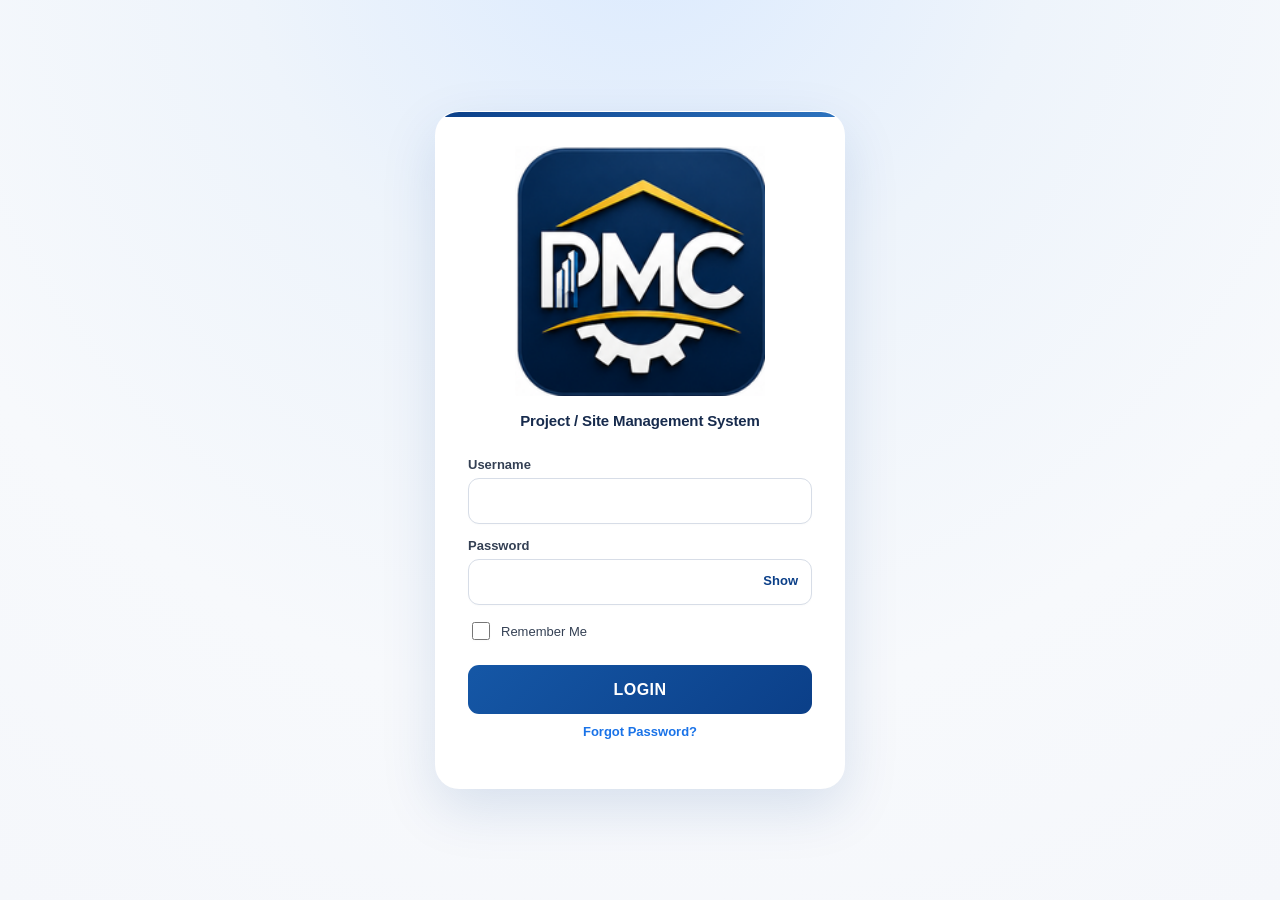
==== commit 6b625522: "Stage CSP conversion: external CSS scripts and static event handlers" ====
--- a/index.html
+++ b/index.html
@@ -10,1289 +10,50 @@
 <link rel="icon" type="image/png" sizes="192x192" href="icons/pmc-app-192-v3.png?v=20260819-6">
 <link rel="icon" type="image/png" sizes="512x512" href="icons/pmc-app-512-v3.png?v=20260819-6">
 <link rel="apple-touch-icon" sizes="192x192" href="icons/pmc-app-192-v3.png?v=20260819-6">
-<style>
-*{box-sizing:border-box}body{margin:0;font-family:Arial,sans-serif;background:#f4f6f8;color:#1f2937}input,select,textarea{width:100%;padding:12px;border:1px solid #d1d5db;border-radius:8px;font-size:14px;background:white}textarea{min-height:90px;resize:vertical}label{display:block;margin-top:15px;margin-bottom:6px;font-size:14px;font-weight:bold}#loginPage{min-height:100vh;display:flex;justify-content:center;align-items:center;padding:20px}.login-card{width:100%;max-width:380px;background:white;border-radius:16px;padding:32px;box-shadow:0 8px 25px rgba(0,0,0,.12)}.logo{text-align:center;font-size:42px}.title{text-align:center;font-weight:bold;font-size:24px}.subtitle{text-align:center;color:#6b7280;margin:5px 0 25px}.password-wrap{position:relative}.toggle-password{position:absolute;right:14px;top:13px;color:#1a73e8;cursor:pointer;font-weight:bold}.login-button{width:100%;margin-top:22px;padding:14px;border:0;border-radius:8px;background:#1a73e8;color:white;font-weight:bold;cursor:pointer;transition:transform .08s ease,box-shadow .15s ease,background .15s ease,opacity .15s ease}
-.login-button:hover{background:#1765cc;box-shadow:0 4px 12px rgba(26,115,232,.28)}
-.login-button:active{transform:translateY(1px) scale(.99);box-shadow:none}
-.login-button:disabled{cursor:not-allowed;opacity:.65}.remember input{width:auto}.remember label{display:inline;font-weight:normal}.message{text-align:center;margin-top:15px}#dashboardPage,#activityPage,#myReportsPage{display:none}.header{background:white;padding:16px 20px;display:flex;justify-content:space-between;align-items:center;box-shadow:0 2px 8px rgba(0,0,0,.08)}.app-name{font-size:20px;font-weight:bold}.app-subtitle{color:#6b7280;font-size:12px}.logout-button,.back-button{border:0;padding:10px 16px;border-radius:8px;color:white;font-weight:bold}.logout-button{background:#ef4444}.back-button{background:#6b7280}.container{max-width:1100px;margin:auto;padding:25px}.welcome-card,.form-card,.menu-card{background:white;padding:25px;border-radius:14px;box-shadow:0 4px 15px rgba(0,0,0,.06)}.menu-grid{display:grid;grid-template-columns:repeat(auto-fit,minmax(220px,1fr));gap:18px}.menu-card{min-height:150px;cursor:pointer}.primary{border-left:5px solid #1a73e8}.reports{border-left:5px solid #8b5cf6}.inspection{border-left:5px solid #f59e0b}.summary{border-left:5px solid #16a34a}.admin{border-left:5px solid #ef4444}.icon{font-size:30px}.menu-title{font-weight:bold;font-size:18px;margin:8px 0}.progress-bar{display:flex;gap:6px;margin-bottom:28px}.progress-step{flex:1;height:7px;background:#e5e7eb;border-radius:20px}.progress-step.active{background:#1a73e8}.step{display:none}.step.active{display:block}.step-title{font-size:21px;font-weight:bold}.step-subtitle{color:#6b7280;margin:4px 0 20px}.form-grid{display:grid;grid-template-columns:repeat(2,minmax(0,1fr));gap:15px}.full-width{grid-column:1/-1}.form-actions{display:flex;margin-top:25px;gap:10px}.form-actions button{padding:12px 22px;border:0;border-radius:8px;font-weight:bold}.next-btn,.submit-btn{margin-left:auto;color:white}.next-btn{background:#1a73e8}.submit-btn{background:#16a34a}.review-row{padding:10px;border-bottom:1px solid #eee}.photo-preview-wrap{display:flex;flex-wrap:wrap;gap:10px;margin-top:10px}.photo-preview{width:92px;height:92px;object-fit:cover;border-radius:8px;border:1px solid #d1d5db;background:#f9fafb}.upload-note{font-size:12px;color:#6b7280;margin-top:6px}.success-box{margin-top:14px;padding:12px;border-radius:8px;background:#ecfdf5;color:#166534;font-weight:bold}
-.reports-toolbar{display:grid;grid-template-columns:1.2fr repeat(4,1fr);gap:10px;margin:18px 0}.reports-toolbar input,.reports-toolbar select{margin:0}.reports-summary{display:flex;gap:12px;flex-wrap:wrap;margin:14px 0}.summary-chip{background:#eef2ff;color:#3730a3;padding:8px 12px;border-radius:999px;font-size:13px;font-weight:bold}.table-wrap{overflow:auto;background:white;border-radius:12px;border:1px solid #e5e7eb}.reports-table{width:100%;border-collapse:collapse;min-width:980px}.reports-table th,.reports-table td{padding:12px 10px;border-bottom:1px solid #e5e7eb;text-align:left;font-size:13px;vertical-align:top}.reports-table th{background:#f8fafc;position:sticky;top:0;z-index:1}.status-badge{display:inline-block;padding:5px 9px;border-radius:999px;font-size:12px;font-weight:bold;background:#f3f4f6}.view-btn{border:0;background:#1a73e8;color:white;padding:8px 11px;border-radius:7px;font-weight:bold;cursor:pointer}.empty-state{padding:35px;text-align:center;color:#6b7280}.reports-loading{padding:25px;text-align:center;color:#6b7280}.detail-modal{display:none;position:fixed;inset:0;background:rgba(17,24,39,.55);z-index:999;padding:20px;overflow:auto}.detail-card{max-width:900px;margin:20px auto;background:white;border-radius:14px;padding:22px;box-shadow:0 18px 50px rgba(0,0,0,.25)}.detail-header{display:flex;justify-content:space-between;gap:15px;align-items:flex-start}.close-btn{border:0;background:#ef4444;color:white;border-radius:8px;padding:9px 12px;font-weight:bold;cursor:pointer}.detail-grid{display:grid;grid-template-columns:repeat(2,minmax(0,1fr));gap:10px 18px;margin-top:16px}.detail-item{padding:10px;border-bottom:1px solid #eee}.detail-item strong{display:block;color:#6b7280;font-size:12px;margin-bottom:4px}.photo-links{display:flex;flex-wrap:wrap;gap:8px;margin-top:8px}.photo-link{display:inline-block;padding:8px 10px;border-radius:7px;background:#eef2ff;color:#1d4ed8;text-decoration:none;font-size:13px;font-weight:bold}
-@media(max-width:650px){.form-grid{grid-template-columns:1fr}.full-width{grid-column:auto}.container{padding:15px}.reports-toolbar{grid-template-columns:1fr}.detail-grid{grid-template-columns:1fr}}
-
-/* My Reports - Activity Detail upgrade */
-.detail-modal{padding:0;background:rgba(17,24,39,.62)}
-.detail-card{max-width:1050px;margin:28px auto;padding:0;overflow:hidden;border-radius:16px}
-.report-detail-top{padding:22px 24px;background:#f8fafc;border-bottom:1px solid #e5e7eb}
-.report-detail-title-row{display:flex;justify-content:space-between;gap:18px;align-items:flex-start}
-.report-id{font-size:24px;font-weight:800;color:#111827}
-.report-path{margin-top:6px;color:#64748b;font-size:14px}
-.report-detail-actions{display:flex;gap:8px;flex-wrap:wrap}
-.detail-action-btn{border:0;border-radius:8px;padding:10px 14px;font-weight:bold;cursor:pointer}
-.print-btn{background:#1a73e8;color:#fff}
-.close-btn{background:#ef4444;color:#fff}
-.report-detail-body{padding:22px 24px}
-.detail-section{margin-bottom:20px;border:1px solid #e5e7eb;border-radius:12px;overflow:hidden;background:#fff}
-.detail-section-title{padding:12px 15px;background:#f8fafc;border-bottom:1px solid #e5e7eb;font-weight:800;font-size:15px}
-.detail-section-body{padding:4px 12px 12px}
-.detail-grid{margin-top:0;grid-template-columns:repeat(3,minmax(0,1fr));gap:0 14px}
-.detail-item{min-height:66px;padding:12px 6px}
-.detail-item strong{font-size:11px;text-transform:uppercase;letter-spacing:.04em}
-.long-text{padding:13px 6px;line-height:1.5;white-space:pre-wrap}
-.photo-category{padding:13px 6px;border-bottom:1px solid #eef2f7}
-.photo-category:last-child{border-bottom:0}
-.photo-category-title{font-size:13px;font-weight:800;margin-bottom:8px}
-.photo-links{margin-top:0}
-.photo-link{background:#eff6ff;color:#1d4ed8}
-.back-report-btn{background:#6b7280;color:white}
-.detail-footer{display:flex;justify-content:space-between;gap:10px;padding:16px 24px;border-top:1px solid #e5e7eb;background:#f8fafc}
-@media(max-width:760px){
-  .detail-card{margin:0;min-height:100vh;border-radius:0}
-  .report-detail-title-row{flex-direction:column}
-  .detail-grid{grid-template-columns:1fr}
-  .report-detail-actions{width:100%}
-  .report-detail-actions button{flex:1}
-}
-@media print{
-  body *{visibility:hidden!important}
-  #reportDetailModal,#reportDetailModal *{visibility:visible!important}
-  #reportDetailModal{position:absolute!important;inset:0!important;background:white!important;display:block!important;overflow:visible!important}
-  .detail-card{box-shadow:none!important;margin:0!important;max-width:none!important;border-radius:0!important}
-  .report-detail-actions,.detail-footer{display:none!important}
-  .detail-section{break-inside:avoid}
-}
-
-
-/* My Reports polish */
-.reports-toolbar{display:grid;grid-template-columns:1.3fr repeat(4,1fr) auto;gap:10px;align-items:center;margin-bottom:14px}
-.reports-toolbar input,.reports-toolbar select{min-width:0}
-.reset-filter-btn{border:0;background:#64748b;color:#fff;border-radius:8px;padding:12px 14px;font-weight:bold;cursor:pointer;white-space:nowrap}
-.reports-table-wrap{overflow-x:auto;border:1px solid #e5e7eb;border-radius:12px}
-.reports-table{width:100%;border-collapse:collapse;min-width:980px}
-.reports-table th,.reports-table td{padding:11px 10px;border-bottom:1px solid #e5e7eb;text-align:left;vertical-align:top}
-.reports-table th{background:#f8fafc;font-size:12px;color:#475569;white-space:nowrap}
-.reports-table td{font-size:13px}
-.reports-table td:nth-child(1),.reports-table th:nth-child(1){white-space:nowrap;min-width:120px}
-.reports-table td:nth-child(2),.reports-table th:nth-child(2){white-space:nowrap;min-width:115px}
-.reports-table td:nth-child(3),.reports-table th:nth-child(3){min-width:160px}
-.reports-table td:nth-child(4),.reports-table th:nth-child(4){white-space:nowrap;min-width:95px}
-.reports-table td:nth-child(5),.reports-table th:nth-child(5){white-space:nowrap;min-width:95px}
-.reports-table td:nth-child(6),.reports-table th:nth-child(6){min-width:130px}
-.reports-table td:nth-child(7),.reports-table th:nth-child(7){min-width:110px}
-.reports-count{display:inline-block;background:#eef2ff;color:#3730a3;border-radius:999px;padding:7px 12px;font-weight:700;font-size:13px;margin:4px 0 14px}
-.filter-dates{display:grid;grid-template-columns:1fr 1fr;gap:8px}
-@media(max-width:900px){
-  .reports-toolbar{grid-template-columns:1fr 1fr}
-  .reports-toolbar .search-wide{grid-column:1/-1}
-  .reports-toolbar .reset-filter-btn{grid-column:1/-1}
-}
-@media(max-width:600px){
-  .reports-toolbar{grid-template-columns:1fr}
-  .reports-toolbar .search-wide,.reports-toolbar .reset-filter-btn{grid-column:auto}
-  .filter-dates{grid-template-columns:1fr}
-}
-
-
-/* Pending Inspections */
-#pendingInspectionsPage{display:none}
-.inspection-toolbar{display:grid;grid-template-columns:1.4fr repeat(3,1fr);gap:10px;margin-bottom:14px}
-.inspection-summary-row{display:flex;gap:10px;flex-wrap:wrap;margin:8px 0 16px}
-.inspection-chip{display:inline-block;padding:7px 12px;border-radius:999px;background:#fff7ed;color:#9a3412;font-size:13px;font-weight:800}
-.pending-table-wrap{overflow-x:auto;border:1px solid #e5e7eb;border-radius:12px}
-.pending-table{width:100%;border-collapse:collapse;min-width:940px}
-.pending-table th,.pending-table td{padding:11px 10px;border-bottom:1px solid #e5e7eb;text-align:left;vertical-align:top}
-.pending-table th{background:#f8fafc;font-size:12px;color:#475569;white-space:nowrap}
-.pending-table td{font-size:13px}
-.pending-badge{display:inline-block;background:#fff7ed;color:#9a3412;border-radius:999px;padding:5px 9px;font-weight:800;font-size:12px;white-space:nowrap}
-.inspect-btn{border:0;background:#f59e0b;color:white;border-radius:7px;padding:8px 12px;font-weight:bold;cursor:pointer;white-space:nowrap}
-.inspect-modal{display:none;position:fixed;z-index:1000;inset:0;background:rgba(17,24,39,.62);overflow:auto;padding:20px}
-.inspect-card{max-width:980px;margin:20px auto;background:white;border-radius:16px;box-shadow:0 20px 60px rgba(0,0,0,.25);overflow:hidden}
-.inspect-head{padding:20px 22px;background:#f8fafc;border-bottom:1px solid #e5e7eb;display:flex;justify-content:space-between;gap:15px;align-items:flex-start}
-.inspect-title{font-size:23px;font-weight:800}
-.inspect-path{color:#64748b;font-size:13px;margin-top:5px}
-.inspect-body{padding:20px 22px}
-.inspect-info{display:grid;grid-template-columns:repeat(3,minmax(0,1fr));gap:0 14px;border:1px solid #e5e7eb;border-radius:12px;padding:8px 12px;margin-bottom:18px}
-.inspect-info-item{padding:10px 5px;border-bottom:1px solid #eef2f7}
-.inspect-info-item strong{display:block;font-size:11px;color:#64748b;text-transform:uppercase;letter-spacing:.04em;margin-bottom:4px}
-.inspect-photo-links{display:flex;gap:8px;flex-wrap:wrap;margin:8px 0 18px}
-.inspect-photo-links a{display:inline-block;text-decoration:none;background:#eff6ff;color:#1d4ed8;border-radius:8px;padding:9px 11px;font-weight:700;font-size:13px}
-.decision-panel{border:1px solid #e5e7eb;border-radius:12px;padding:16px;background:#fcfcfd}
-.decision-grid{display:grid;grid-template-columns:1fr 1fr;gap:14px}
-.decision-actions{display:flex;justify-content:flex-end;gap:10px;margin-top:18px;flex-wrap:wrap}
-.decision-save{border:0;background:#16a34a;color:white;padding:11px 16px;border-radius:8px;font-weight:bold;cursor:pointer}
-.modal-close{border:0;background:#ef4444;color:white;padding:10px 14px;border-radius:8px;font-weight:bold;cursor:pointer}
-.inspection-message{margin-top:12px;font-weight:700}
-@media(max-width:760px){
-  .inspection-toolbar{grid-template-columns:1fr}
-  .inspect-modal{padding:0}
-  .inspect-card{margin:0;min-height:100vh;border-radius:0}
-  .inspect-info,.decision-grid{grid-template-columns:1fr}
-  .inspect-head{flex-direction:column}
-}
-
-
-/* Daily Summary */
-#dailySummaryPage{display:none}
-.summary-filter-bar{display:grid;grid-template-columns:1fr repeat(6,1fr) auto;gap:10px;margin-bottom:18px}
-.summary-cards{display:grid;grid-template-columns:repeat(6,minmax(130px,1fr));gap:12px;margin-bottom:18px}
-.summary-kpi{background:#fff;border:1px solid #e5e7eb;border-radius:12px;padding:16px}
-.summary-kpi .kpi-label{font-size:12px;color:#64748b;font-weight:700}
-.summary-kpi .kpi-value{font-size:27px;font-weight:800;margin-top:5px;color:#111827}
-.summary-grid{display:grid;grid-template-columns:1fr 1fr;gap:16px;margin-bottom:18px}
-.summary-panel{border:1px solid #e5e7eb;border-radius:12px;background:#fff;overflow:hidden}
-.summary-panel-title{padding:12px 14px;background:#f8fafc;border-bottom:1px solid #e5e7eb;font-weight:800}
-.summary-panel-body{padding:12px 14px}
-.summary-list{width:100%;border-collapse:collapse}
-.summary-list td{padding:8px 4px;border-bottom:1px solid #eef2f7;font-size:13px}
-.summary-list td:last-child{text-align:right;font-weight:800}
-.status-pills{display:flex;gap:8px;flex-wrap:wrap}
-.status-pill{padding:7px 10px;border-radius:999px;background:#f1f5f9;font-size:12px;font-weight:800}
-.recent-table-wrap{overflow-x:auto;border:1px solid #e5e7eb;border-radius:12px}
-.recent-table{width:100%;border-collapse:collapse;min-width:900px}
-.recent-table th,.recent-table td{padding:10px;border-bottom:1px solid #e5e7eb;text-align:left;font-size:13px}
-.recent-table th{background:#f8fafc;color:#475569;white-space:nowrap}
-.summary-empty{padding:25px;text-align:center;color:#64748b}
-@media(max-width:1100px){
-  .summary-cards{grid-template-columns:repeat(3,1fr)}
-  .summary-filter-bar{grid-template-columns:repeat(3,1fr)}
-}
-@media(max-width:760px){
-  .summary-cards{grid-template-columns:repeat(2,1fr)}
-  .summary-grid{grid-template-columns:1fr}
-  .summary-filter-bar{grid-template-columns:1fr}
-}
-
-
-/* Daily Summary V2 */
-.summary-top-actions{display:flex;gap:8px;align-items:center;flex-wrap:wrap}
-.summary-action-btn{border:0;border-radius:8px;padding:10px 14px;font-weight:800;cursor:pointer}
-.summary-print-btn{background:#1a73e8;color:#fff}
-.summary-nav-btn{background:#e2e8f0;color:#334155}
-.kpi-sub{font-size:11px;color:#94a3b8;margin-top:4px}
-.summary-kpi.clickable{cursor:pointer;transition:.15s}
-.summary-kpi.clickable:hover{transform:translateY(-1px);box-shadow:0 4px 14px rgba(0,0,0,.08)}
-.summary-status-badge{display:inline-block;border-radius:999px;padding:5px 9px;font-size:11px;font-weight:800;white-space:nowrap;background:#f1f5f9}
-.summary-warning{background:#fff7ed;color:#9a3412;padding:10px 12px;border-radius:10px;margin-bottom:14px;font-size:13px}
-.quantity-summary{display:flex;gap:8px;flex-wrap:wrap}
-.quantity-chip{background:#eef2ff;color:#3730a3;border-radius:999px;padding:7px 10px;font-size:12px;font-weight:800}
-.recent-view-btn{border:0;background:#1a73e8;color:white;border-radius:7px;padding:7px 10px;font-weight:800;cursor:pointer}
-.summary-filter-bar select:disabled{background:#f1f5f9;color:#94a3b8}
-.summary-panel.full-span{grid-column:1/-1}
-@media print{
-  #dailySummaryPage .header button,
-  #dailySummaryPage .summary-filter-bar,
-  #dailySummaryPage .summary-top-actions{display:none!important}
-  #dailySummaryPage{display:block!important}
-  #dailySummaryPage .form-card{box-shadow:none!important}
-}
-
-
-/* Administration V1 */
-#administrationPage{display:none}
-.admin-tabs{display:flex;gap:8px;flex-wrap:wrap;margin-bottom:18px}
-.admin-tab{border:0;background:#e2e8f0;color:#334155;border-radius:8px;padding:10px 14px;font-weight:800;cursor:pointer}
-.admin-tab.active{background:#1a73e8;color:white}
-.admin-section{display:none}
-.admin-section.active{display:block}
-.admin-toolbar{display:flex;justify-content:space-between;gap:10px;align-items:center;flex-wrap:wrap;margin-bottom:14px}
-.admin-search{max-width:360px}
-.admin-primary-btn{border:0;background:#16a34a;color:white;padding:11px 15px;border-radius:8px;font-weight:800;cursor:pointer}
-.admin-table-wrap{overflow-x:auto;border:1px solid #e5e7eb;border-radius:12px}
-.admin-table{width:100%;border-collapse:collapse;min-width:920px}
-.admin-table th,.admin-table td{padding:10px;border-bottom:1px solid #e5e7eb;text-align:left;vertical-align:middle;font-size:13px}
-.admin-table th{background:#f8fafc;color:#475569;white-space:nowrap}
-.admin-badge{display:inline-block;padding:5px 9px;border-radius:999px;font-size:11px;font-weight:800}
-.admin-badge.active{background:#dcfce7;color:#166534}
-.admin-badge.inactive{background:#fee2e2;color:#991b1b}
-.admin-small-btn{border:0;border-radius:7px;padding:7px 9px;font-weight:800;cursor:pointer;margin:2px}
-.admin-edit-btn{background:#1a73e8;color:white}
-.admin-status-btn{background:#f59e0b;color:white}
-.admin-reset-btn{background:#7c3aed;color:white}
-.admin-modal{display:none;position:fixed;z-index:1200;inset:0;background:rgba(17,24,39,.62);overflow:auto;padding:20px}
-.admin-modal-card{max-width:650px;margin:35px auto;background:white;border-radius:16px;overflow:hidden;box-shadow:0 20px 60px rgba(0,0,0,.25)}
-.admin-modal-head{padding:18px 20px;background:#f8fafc;border-bottom:1px solid #e5e7eb;display:flex;justify-content:space-between;gap:10px;align-items:center}
-.admin-modal-title{font-size:20px;font-weight:800}
-.admin-modal-body{padding:20px}
-.admin-form-grid{display:grid;grid-template-columns:1fr 1fr;gap:12px}
-.admin-message{margin-top:12px;font-weight:700}
-.master-preview-grid{display:grid;grid-template-columns:repeat(2,minmax(0,1fr));gap:16px}
-.master-preview-card{border:1px solid #e5e7eb;border-radius:12px;overflow:hidden}
-.master-preview-title{padding:12px 14px;background:#f8fafc;font-weight:800;border-bottom:1px solid #e5e7eb}
-.master-preview-body{padding:12px 14px}
-@media(max-width:700px){
-  .admin-form-grid,.master-preview-grid{grid-template-columns:1fr}
-  .admin-modal{padding:0}
-  .admin-modal-card{margin:0;min-height:100vh;border-radius:0}
-}
-
-
-/* Executive Report */
-#executiveReportPage{display:none}
-.executive{border-left:5px solid #0f766e}
-.executive-filter-bar{display:grid;grid-template-columns:repeat(4,minmax(0,1fr)) auto;gap:10px;margin-bottom:18px}
-.executive-cards{display:grid;grid-template-columns:repeat(6,minmax(130px,1fr));gap:12px;margin-bottom:18px}
-.executive-kpi{background:#fff;border:1px solid #e5e7eb;border-radius:12px;padding:16px}
-.executive-kpi-label{font-size:12px;color:#64748b;font-weight:700}
-.executive-kpi-value{font-size:27px;font-weight:800;margin-top:5px;color:#111827}
-.executive-grid{display:grid;grid-template-columns:1fr 1fr;gap:16px;margin-bottom:18px}
-.executive-panel{background:#fff;border:1px solid #e5e7eb;border-radius:12px;overflow:hidden}
-.executive-panel-title{background:#f8fafc;border-bottom:1px solid #e5e7eb;padding:12px 14px;font-weight:800}
-.executive-panel-body{padding:12px 14px}
-.executive-table{width:100%;border-collapse:collapse}
-.executive-table th,.executive-table td{padding:9px 8px;border-bottom:1px solid #e5e7eb;text-align:left;font-size:13px;vertical-align:top}
-.executive-table th{background:#f8fafc;color:#475569;white-space:nowrap}
-.executive-note{font-size:12px;color:#64748b;margin-top:8px}
-@media(max-width:900px){
-  .executive-filter-bar{grid-template-columns:1fr 1fr}
-  .executive-cards{grid-template-columns:repeat(2,1fr)}
-  .executive-grid{grid-template-columns:1fr}
-}
-@media(max-width:600px){
-  .executive-filter-bar{grid-template-columns:1fr}
-}
-
-
-/* PMC Branding */
-.brand-logo{display:block;max-width:180px;width:62%;height:auto;margin:0 auto 14px;object-fit:contain}
-.header-brand{display:flex;align-items:center;gap:12px;min-width:0}
-.header-logo{width:92px;max-height:34px;object-fit:contain;flex:0 0 auto}
-.header-brand-text{min-width:0}
-@media(max-width:650px){
-  .brand-logo{max-width:160px;width:58%;margin-bottom:12px}
-  .header{padding:12px 14px;gap:10px}
-  .header-brand{gap:9px;min-width:0}
-  .header-logo{width:72px;max-height:28px}
-  .app-name{font-size:16px;white-space:nowrap;overflow:hidden;text-overflow:ellipsis}
-  .app-subtitle{font-size:11px}
-  .logout-button,.back-button{padding:9px 12px;font-size:12px;flex:0 0 auto}
-}
-
-
-/* ================= FINAL MOBILE-FIRST UI / UX POLISH ================= */
-:root{
-  --brand:#0b3f88;
-  --brand-2:#1557a6;
-  --brand-soft:#eef5ff;
-  --surface:#ffffff;
-  --page:#f5f7fb;
-  --text:#172033;
-  --muted:#667085;
-  --line:#e4e9f1;
-  --radius:16px;
-  --shadow:0 8px 26px rgba(16,24,40,.07);
-}
-html{scroll-behavior:smooth;background:var(--page)}
-body{
-  background:var(--page);
-  color:var(--text);
-  font-family:Inter,ui-sans-serif,-apple-system,BlinkMacSystemFont,"Segoe UI",Arial,sans-serif;
-  -webkit-font-smoothing:antialiased;
-  padding-bottom:env(safe-area-inset-bottom);
-}
-button,input,select,textarea{font:inherit}
-button{-webkit-tap-highlight-color:transparent;touch-action:manipulation}
-button:focus-visible,input:focus-visible,select:focus-visible,textarea:focus-visible{
-  outline:3px solid rgba(26,115,232,.18);outline-offset:1px
-}
-input,select,textarea{
-  min-height:46px;border:1px solid #d7dde7;border-radius:11px;padding:11px 13px;
-  color:var(--text);box-shadow:0 1px 2px rgba(16,24,40,.02);transition:.16s ease
-}
-input:focus,select:focus,textarea:focus{border-color:#6aa4ea;box-shadow:0 0 0 3px rgba(26,115,232,.10)}
-textarea{line-height:1.45}
-label{color:#344054;font-size:13px;margin-top:14px}
-
-/* Login */
-#loginPage{
-  background:radial-gradient(circle at 50% -10%,#dbeafe 0,#eef4fb 34%,#f7f9fc 68%,#f5f7fb 100%);
-  padding:max(22px,env(safe-area-inset-top)) 18px max(22px,env(safe-area-inset-bottom));
-}
-.login-card{
-  max-width:410px;border:1px solid rgba(255,255,255,.8);border-radius:24px;padding:34px 32px;
-  box-shadow:0 20px 55px rgba(11,63,136,.13);position:relative;overflow:hidden
-}
-.login-card:before{content:"";position:absolute;inset:0 0 auto;height:5px;background:linear-gradient(90deg,var(--brand),#2d73bf)}
-.brand-logo{max-width:190px!important;width:68%!important;margin:2px auto 18px!important}
-.title{font-size:26px;letter-spacing:-.02em;color:#16243a}
-.subtitle{font-size:13px;line-height:1.45;margin:6px 0 25px;color:var(--muted)}
-.login-button{min-height:49px;border-radius:11px;background:linear-gradient(135deg,var(--brand-2),var(--brand));letter-spacing:.03em}
-.remember{display:flex;align-items:center;gap:8px;margin-top:14px}
-.remember input{width:18px;height:18px;min-height:auto;accent-color:var(--brand)}
-.remember label{margin:0;font-size:13px}
-.toggle-password{top:14px;font-size:13px;color:var(--brand)}
-
-/* Global app header */
-.header{
-  position:sticky;top:0;z-index:50;padding:12px max(18px,env(safe-area-inset-right)) 12px max(18px,env(safe-area-inset-left));
-  min-height:68px;border-bottom:1px solid rgba(228,233,241,.9);box-shadow:0 3px 14px rgba(16,24,40,.05)
-}
-.header-logo{width:94px!important;max-height:35px!important;object-fit:contain}
-.app-name{font-size:18px;line-height:1.15;letter-spacing:-.01em;color:#172b4d}
-.app-subtitle{font-size:11px;margin-top:3px;color:#7a8699}
-.logout-button,.back-button{min-height:40px;border-radius:10px;padding:9px 14px;cursor:pointer;box-shadow:0 2px 6px rgba(16,24,40,.08)}
-.back-button{background:#536273}.logout-button{background:#dc3f45}
-
-.container{max-width:1180px;padding:22px 22px 34px}
-.welcome-card,.form-card,.menu-card,.summary-kpi,.executive-kpi,.summary-panel,.executive-panel{
-  border:1px solid var(--line);box-shadow:var(--shadow)
-}
-.welcome-card{padding:20px 22px;margin-bottom:18px;border-radius:18px;background:linear-gradient(135deg,#fff 0,#f8fbff 100%)}
-.welcome-card h2{margin:0 0 5px;font-size:22px;color:#172b4d;letter-spacing:-.02em}
-#userRole{color:var(--muted);font-size:13px}
-
-/* Dashboard navigation */
-.menu-grid{grid-template-columns:repeat(3,minmax(0,1fr));gap:14px}
-.menu-card{
-  min-height:142px;padding:20px;border-radius:18px;border-left-width:0!important;position:relative;overflow:hidden;
-  display:flex;flex-direction:column;justify-content:center;transition:transform .16s ease,box-shadow .16s ease,border-color .16s ease;
-  background:linear-gradient(145deg,#fff,#fbfcfe)
-}
-.menu-card:after{content:"";position:absolute;left:0;top:0;bottom:0;width:5px;background:#1a73e8}
-.menu-card.reports:after{background:#8b5cf6}.menu-card.inspection:after{background:#f59e0b}.menu-card.summary:after{background:#16a34a}.menu-card.executive:after{background:#0f766e}.menu-card.admin:after{background:#ef4444}
-.menu-card:hover{transform:translateY(-2px);box-shadow:0 13px 30px rgba(16,24,40,.11);border-color:#d7e2f0}
-.menu-card:active{transform:scale(.985)}
-.icon{font-size:32px;line-height:1;margin-bottom:5px}
-.menu-title{font-size:17px;margin:7px 0 2px;color:#1d2939}
-
-/* Forms */
-.form-card{border-radius:18px;padding:24px}
-.step-title{font-size:21px;color:#1d2939;letter-spacing:-.015em}
-.step-subtitle{font-size:13px;line-height:1.45}
-.progress-bar{gap:5px;margin-bottom:24px;position:sticky;top:78px;z-index:10;background:#fff;padding:8px 0}
-.progress-step{height:6px;background:#edf0f5}.progress-step.active{background:linear-gradient(90deg,#1a73e8,#0b3f88)}
-.form-grid{gap:11px 16px}
-.form-actions{padding-top:18px;border-top:1px solid #edf0f4;margin-top:26px;align-items:center}
-.form-actions button{min-height:44px;border-radius:10px;cursor:pointer}
-#previousButton{background:#eef1f5;color:#344054}
-.next-btn{background:linear-gradient(135deg,#1a73e8,#0b5ab8)}
-.submit-btn{background:linear-gradient(135deg,#21a366,#12824d)}
-.photo-preview{width:100px;height:100px;border-radius:12px}
-.review-row{padding:11px 7px;color:#344054}
-
-/* Data views */
-.reports-toolbar,.inspection-toolbar,.summary-filter-bar,.executive-filter-bar{background:#f8fafc;border:1px solid var(--line);border-radius:14px;padding:12px}
-.table-wrap,.reports-table-wrap,.pending-table-wrap,.recent-table-wrap,.admin-table-wrap{border-radius:14px;box-shadow:0 3px 12px rgba(16,24,40,.04)}
-.reports-table th,.pending-table th,.recent-table th,.admin-table th,.executive-table th{background:#f5f7fa;color:#475467;font-weight:800}
-.reports-table tbody tr:hover,.pending-table tbody tr:hover,.recent-table tbody tr:hover,.admin-table tbody tr:hover{background:#fafcff}
-.status-badge,.summary-status-badge{background:#eef4ff;color:#1849a9;border:1px solid #d1e0ff}
-.view-btn,.recent-view-btn,.print-btn{background:var(--brand)}
-.reset-filter-btn{background:#667085}.inspect-btn{background:#e59a0b}
-.summary-chip,.reports-count{background:#eef4ff;color:#1849a9}
-
-/* KPI / management cards */
-.summary-cards,.executive-cards{gap:12px}
-.summary-kpi,.executive-kpi{border-radius:16px;padding:17px;background:linear-gradient(145deg,#fff,#fbfcff)}
-.summary-kpi .kpi-value,.executive-kpi-value{font-size:29px;color:#172b4d}
-.summary-panel,.executive-panel{border-radius:15px}
-.summary-panel-title,.executive-panel-title,.detail-section-title{background:#f7f9fc;color:#344054}
-.admin-tab{min-height:42px}.admin-tab.active{background:var(--brand)}
-
-/* Modal polish */
-.detail-card,.inspect-card,.admin-modal-card{border:1px solid rgba(255,255,255,.6);box-shadow:0 26px 70px rgba(16,24,40,.28)}
-.report-detail-top,.inspect-head,.admin-modal-head{background:#f7f9fc}
-.close-btn,.modal-close{background:#dc3f45}
-
-/* Mobile */
-@media(max-width:760px){
-  body{background:#f6f8fb}
-  .header{min-height:61px;padding-top:max(10px,env(safe-area-inset-top));gap:8px}
-  .header-brand{gap:8px}.header-logo{width:72px!important;max-height:28px!important}
-  .app-name{font-size:15px}.app-subtitle{font-size:10px;white-space:nowrap;overflow:hidden;text-overflow:ellipsis;max-width:190px}
-  .logout-button,.back-button{min-height:38px;padding:8px 11px;font-size:12px}
-  .container{padding:14px 12px 92px}
-  .welcome-card{padding:16px;margin-bottom:12px;border-radius:15px}.welcome-card h2{font-size:19px}
-  .menu-grid{grid-template-columns:repeat(2,minmax(0,1fr));gap:10px}
-  .menu-card{min-height:120px;padding:15px 13px;border-radius:15px}
-  .menu-card:after{width:4px}.icon{font-size:28px}.menu-title{font-size:15px;line-height:1.2}
-  .menu-card>div[style*="font-size:13px"]{font-size:11px!important;line-height:1.3;margin-top:4px}
-  .form-card{padding:16px 13px;border-radius:15px}
-  .step-title{font-size:19px}.step-subtitle{font-size:12px;margin-bottom:15px}
-  input,select,textarea{font-size:16px;min-height:47px;border-radius:10px}
-  label{font-size:12px;margin-top:11px}
-  .progress-bar{top:67px;margin:-4px 0 16px;padding:8px 0 10px}.progress-step{height:5px}
-  .form-actions{
-    position:fixed;left:0;right:0;bottom:0;z-index:80;background:rgba(255,255,255,.96);backdrop-filter:blur(10px);
-    padding:10px 12px max(10px,env(safe-area-inset-bottom));margin:0;border-top:1px solid #e3e8ef;box-shadow:0 -7px 24px rgba(16,24,40,.09)
-  }
-  .form-actions button{flex:1;min-height:46px;padding:10px 12px}.next-btn,.submit-btn{margin-left:0}
-  .photo-preview{width:82px;height:82px}
-  .reports-toolbar,.inspection-toolbar,.summary-filter-bar,.executive-filter-bar{padding:10px;border-radius:12px}
-  .summary-cards,.executive-cards{gap:9px}.summary-kpi,.executive-kpi{padding:13px;border-radius:13px}
-  .summary-kpi .kpi-value,.executive-kpi-value{font-size:24px}
-  .summary-kpi .kpi-label,.executive-kpi-label{font-size:10px}
-  .summary-panel,.executive-panel{border-radius:13px}
-  .detail-modal,.inspect-modal,.admin-modal{overscroll-behavior:contain}
-  .report-detail-top,.report-detail-body,.detail-footer,.inspect-head,.inspect-body,.admin-modal-head,.admin-modal-body{padding-left:15px;padding-right:15px}
-  .detail-footer{position:sticky;bottom:0;z-index:5}
-  .summary-top-actions{justify-content:flex-end}.summary-top-actions .summary-nav-btn{display:none}
-  #dailySummaryPage .header .app-subtitle{display:none}
-}
-@media(max-width:390px){
-  .menu-card{min-height:112px;padding:13px 11px}.icon{font-size:26px}.menu-title{font-size:14px}
-  .header-logo{width:66px!important}.app-subtitle{max-width:145px}
-}
-
-
-/* Dashboard V2 - live operational snapshot */
-.dashboard-head-row{display:flex;justify-content:space-between;align-items:flex-start;gap:16px;flex-wrap:wrap}
-.dashboard-date{font-size:13px;color:#64748b;margin-top:5px}
-.dashboard-refresh{border:0;background:#eef2ff;color:#3730a3;border-radius:10px;padding:10px 13px;font-weight:800;cursor:pointer;white-space:nowrap}
-.dashboard-refresh:disabled{opacity:.6;cursor:wait}
-.dashboard-kpis{display:grid;grid-template-columns:repeat(5,minmax(0,1fr));gap:12px;margin:16px 0 20px}
-.dashboard-kpi{background:#fff;border:1px solid #e5e7eb;border-radius:14px;padding:14px 15px;box-shadow:0 3px 12px rgba(15,23,42,.045)}
-.dashboard-kpi-label{font-size:11px;line-height:1.25;color:#64748b;font-weight:800;text-transform:uppercase;letter-spacing:.035em}
-.dashboard-kpi-value{font-size:25px;line-height:1.1;font-weight:900;color:#111827;margin-top:6px}
-.dashboard-kpi-sub{font-size:11px;color:#94a3b8;margin-top:4px;min-height:14px}
-.dashboard-kpi.pending .dashboard-kpi-value{color:#b45309}
-.dashboard-kpi.constraints .dashboard-kpi-value{color:#b91c1c}
-.menu-stat{margin-top:auto;padding-top:10px;font-size:12px;color:#64748b;font-weight:700}
-.menu-stat strong{color:#111827;font-size:14px}
-.menu-card{display:flex;flex-direction:column}
-.dashboard-status{font-size:12px;color:#64748b;margin-top:8px}
-@media(max-width:900px){.dashboard-kpis{grid-template-columns:repeat(3,1fr)}}
-@media(max-width:600px){
- .dashboard-head-row{gap:10px}.dashboard-refresh{padding:9px 11px;font-size:12px}
- .dashboard-kpis{grid-template-columns:repeat(2,1fr);gap:9px;margin:12px 0 16px}
- .dashboard-kpi{padding:12px}.dashboard-kpi-value{font-size:22px}.dashboard-kpi-label{font-size:10px}
- .dashboard-kpi:first-child{grid-column:1/-1}
-}
-
-
-/* New Activity V2 - smart mobile entry */
-.smart-note{margin-top:14px;padding:11px 13px;border-radius:10px;background:#eff6ff;color:#1e40af;font-size:13px;font-weight:700}
-.smart-disabled{opacity:.58}
-#activityPage input:disabled,#activityPage select:disabled,#activityPage textarea:disabled{background:#f1f5f9;color:#94a3b8;cursor:not-allowed}
-.field-error{border-color:#dc2626!important;box-shadow:0 0 0 3px rgba(220,38,38,.10)!important}
-@media(max-width:650px){#activityPage .step-title{font-size:20px}#activityPage .form-card{padding:18px 14px}.smart-note{font-size:12px}.form-actions button{min-height:46px;flex:1}.form-actions .next-btn,.form-actions .submit-btn{margin-left:0}}
-
-/* ===== New Activity V3: Single-page form ===== */
-#activityPage .activity-single-form{padding:22px}
-.single-form-intro{display:flex;justify-content:space-between;align-items:flex-start;gap:16px;margin-bottom:18px}
-.single-form-status{background:#e8f0fe;color:#0b3f88;border-radius:999px;padding:8px 12px;font-size:11px;font-weight:800;white-space:nowrap}
-.activity-section{border:1px solid #e5e7eb;border-radius:14px;background:#fff;padding:18px;margin-bottom:16px;scroll-margin-top:90px}
-.activity-section-head{display:flex;align-items:center;gap:12px;padding-bottom:12px;margin-bottom:4px;border-bottom:1px solid #eef2f7}
-.section-number{width:34px;height:34px;display:flex;align-items:center;justify-content:center;border-radius:10px;background:#0b3f88;color:#fff;font-weight:800;flex:0 0 auto}
-.activity-section-title{font-size:17px;font-weight:800;color:#111827}
-.activity-section-subtitle{font-size:12px;color:#64748b;margin-top:2px}
-.single-submit-bar{position:sticky;bottom:0;z-index:20;display:flex;align-items:center;justify-content:space-between;gap:14px;margin:22px -22px -22px;padding:14px 22px;background:rgba(255,255,255,.96);backdrop-filter:blur(10px);border-top:1px solid #e5e7eb;border-radius:0 0 14px 14px;box-shadow:0 -7px 22px rgba(15,23,42,.08)}
-.single-submit-btn{margin-left:auto!important;min-width:190px;padding:14px 20px!important;border:0;border-radius:10px;font-weight:800;cursor:pointer;background:#16a34a;color:#fff}
-.single-submit-btn:disabled{opacity:.65;cursor:not-allowed}
-.submit-hint{font-size:12px;color:#64748b}
-#activityPage .progress-bar,#activityPage #previousButton,#activityPage #nextButton,#activityPage #reviewContainer{display:none!important}
-#activityPage .field-error{border-color:#dc2626!important;box-shadow:0 0 0 3px rgba(220,38,38,.10)!important}
-#activityPage .smart-note{margin-top:12px;padding:10px 12px;border-radius:9px;background:#f8fafc;color:#475569;font-size:12px;border:1px solid #e5e7eb}
-@media(max-width:650px){
-  #activityPage .activity-single-form{padding:12px}
-  .single-form-intro{flex-direction:column;margin-bottom:12px}
-  .activity-section{padding:14px 12px;margin-bottom:12px;border-radius:12px}
-  .activity-section-head{align-items:flex-start}
-  .activity-section-title{font-size:16px}
-  .single-submit-bar{margin:16px -12px -12px;padding:10px 12px calc(10px + env(safe-area-inset-bottom));flex-direction:column;align-items:stretch}
-  .single-submit-btn{width:100%;min-width:0}
-  .submit-hint{text-align:center}
-}
-
-
-/* ===== My Reports V2 ===== */
-.reports-range-note{font-size:12px;color:#64748b;align-self:center}
-.status-badge.status-completed{background:#dcfce7;color:#166534}
-.status-badge.status-progress{background:#dbeafe;color:#1d4ed8}
-.status-badge.status-hold{background:#fef3c7;color:#92400e}
-.status-badge.status-not-started{background:#f1f5f9;color:#475569}
-.inspection-badge{display:inline-block;padding:5px 9px;border-radius:999px;font-size:11px;font-weight:800;background:#f1f5f9;color:#475569;white-space:nowrap}
-.inspection-badge.requested{background:#fff7ed;color:#9a3412}
-.inspection-badge.approved{background:#dcfce7;color:#166534}
-.inspection-badge.rejected{background:#fee2e2;color:#991b1b}
-.inspection-badge.rectification-required{background:#fef3c7;color:#92400e}
-.report-mobile-list{display:none}
-.report-mobile-card{border:1px solid #e5e7eb;border-radius:13px;background:#fff;padding:14px;margin-bottom:12px;box-shadow:0 2px 8px rgba(15,23,42,.04)}
-.report-mobile-top{display:flex;justify-content:space-between;gap:10px;align-items:flex-start;margin-bottom:10px}
-.report-mobile-id{font-size:15px;font-weight:800;color:#111827}
-.report-mobile-date{font-size:11px;color:#64748b;margin-top:3px}
-.report-mobile-path{font-size:13px;font-weight:700;color:#334155;margin-bottom:8px}
-.report-mobile-activity{font-size:14px;font-weight:800;margin-bottom:4px}
-.report-mobile-meta{font-size:12px;color:#64748b;margin-bottom:10px}
-.report-mobile-badges{display:flex;gap:6px;flex-wrap:wrap;margin-bottom:12px}
-.report-mobile-actions{display:flex;justify-content:flex-end}
-@media(max-width:760px){
-  #reportsContainer.table-wrap{overflow:visible;border:0;background:transparent}
-  #reportsContainer .reports-table{display:none}
-  #reportsContainer .report-mobile-list{display:block}
-}
-
-
-/* ===== Inspection Workflow V2 ===== */
-.inspection-v2-head{display:flex;justify-content:space-between;gap:14px;align-items:flex-start;margin-bottom:14px}
-.inspection-refresh-btn{border:0;background:#e2e8f0;color:#334155;padding:10px 13px;border-radius:8px;font-weight:800;cursor:pointer}
-.inspection-tabs{display:flex;gap:8px;border-bottom:1px solid #e5e7eb;margin-bottom:16px}
-.inspection-tab{border:0;background:transparent;color:#64748b;padding:11px 14px;border-bottom:3px solid transparent;font-weight:800;cursor:pointer}
-.inspection-tab.active{color:#0b3f88;border-bottom-color:#0b3f88}
-.tab-count{display:inline-flex;align-items:center;justify-content:center;min-width:22px;height:22px;padding:0 7px;border-radius:999px;background:#e2e8f0;color:#334155;font-size:11px;margin-left:4px}
-.inspection-tab.active .tab-count{background:#dbeafe;color:#1d4ed8}
-.inspection-tab-section{display:none}
-.inspection-tab-section.active{display:block}
-.inspection-toolbar-v2{grid-template-columns:1.5fr repeat(4,1fr) auto}
-.inspection-search-wide{min-width:0}
-.inspection-help{font-size:12px;color:#64748b;align-self:center}
-.history-chip{background:#ecfdf5;color:#166534}
-.inspection-history-table{width:100%;border-collapse:collapse;min-width:1000px}
-.inspection-history-table th,.inspection-history-table td{padding:11px 10px;border-bottom:1px solid #e5e7eb;text-align:left;vertical-align:top;font-size:13px}
-.inspection-history-table th{background:#f8fafc;color:#475569;white-space:nowrap}
-.inspection-decision-badge{display:inline-block;padding:5px 9px;border-radius:999px;font-size:11px;font-weight:800;white-space:nowrap}
-.inspection-decision-badge.approved{background:#dcfce7;color:#166534}
-.inspection-decision-badge.rejected{background:#fee2e2;color:#991b1b}
-.inspection-decision-badge.rectification-required{background:#fef3c7;color:#92400e}
-.inspection-mobile-list{display:none}
-.inspection-mobile-card{border:1px solid #e5e7eb;border-radius:13px;background:#fff;padding:14px;margin-bottom:12px;box-shadow:0 2px 8px rgba(15,23,42,.04)}
-.inspection-mobile-top{display:flex;justify-content:space-between;gap:10px;align-items:flex-start;margin-bottom:8px}
-.inspection-mobile-id{font-weight:800;color:#111827}
-.inspection-mobile-date{font-size:11px;color:#64748b;margin-top:3px}
-.inspection-mobile-path{font-size:13px;font-weight:700;color:#334155;margin-bottom:6px}
-.inspection-mobile-activity{font-size:14px;font-weight:800;margin-bottom:4px}
-.inspection-mobile-meta{font-size:12px;color:#64748b;margin-bottom:10px}
-.inspection-mobile-actions{display:flex;justify-content:flex-end}
-.history-toolbar{grid-template-columns:1.5fr 1fr 1fr 1.4fr auto}
-@media(max-width:900px){
-  .inspection-toolbar-v2,.history-toolbar{grid-template-columns:1fr 1fr}
-  .inspection-search-wide{grid-column:1/-1}
-  .inspection-toolbar-v2 .reset-filter-btn,.history-toolbar .reset-filter-btn{grid-column:1/-1}
-}
-@media(max-width:760px){
-  .inspection-v2-head{flex-direction:column}
-  .inspection-refresh-btn{width:100%}
-  .inspection-tabs{overflow-x:auto}
-  .inspection-tab{white-space:nowrap}
-  .inspection-toolbar-v2,.history-toolbar{grid-template-columns:1fr}
-  .inspection-search-wide,.inspection-toolbar-v2 .reset-filter-btn,.history-toolbar .reset-filter-btn{grid-column:auto}
-  #pendingInspectionsContainer.pending-table-wrap{overflow:visible;border:0}
-  #pendingInspectionsContainer .pending-table{display:none}
-  #pendingInspectionsContainer .inspection-mobile-list{display:block}
-  #inspectionHistoryContainer.pending-table-wrap{overflow:visible;border:0}
-  #inspectionHistoryContainer .inspection-history-table{display:none}
-  #inspectionHistoryContainer .inspection-mobile-list{display:block}
-}
-
-
-/* ===== Daily Summary V3 ===== */
-.summary-v3-title-row{display:flex;justify-content:space-between;gap:16px;align-items:flex-start;margin-bottom:14px}
-.summary-date-label{background:#eff6ff;color:#1d4ed8;padding:8px 12px;border-radius:999px;font-size:12px;font-weight:800;white-space:nowrap}
-.summary-cards-v3 .summary-kpi{display:flex;align-items:center;gap:12px;min-height:108px}
-.kpi-icon{width:40px;height:40px;display:flex;align-items:center;justify-content:center;border-radius:11px;background:#f8fafc;font-size:21px;flex:0 0 auto}
-.kpi-primary{border-top:4px solid #2563eb}
-.kpi-progress{border-top:4px solid #f59e0b}
-.kpi-completed{border-top:4px solid #16a34a}
-.kpi-pending{border-top:4px solid #7c3aed}
-.kpi-rectification{border-top:4px solid #ea580c}
-.kpi-constraint{border-top:4px solid #dc2626}
-.summary-progress-strip{border:1px solid #e5e7eb;border-radius:12px;padding:14px 16px;background:#fff;margin-bottom:18px}
-.summary-progress-head{display:flex;justify-content:space-between;gap:10px;align-items:center;font-size:13px}
-.summary-progress-head span{color:#64748b;font-weight:400;margin-left:8px}
-#summaryProgressPercent{font-size:16px;font-weight:800;color:#166534}
-.summary-progress-track{height:10px;background:#e5e7eb;border-radius:999px;overflow:hidden;margin-top:10px}
-.summary-progress-fill{height:100%;width:0;background:linear-gradient(90deg,#22c55e,#16a34a);border-radius:999px;transition:width .25s ease}
-.summary-management-grid{grid-template-columns:1.3fr .7fr}
-.attention-list{display:flex;flex-direction:column;gap:8px}
-.attention-item{border:1px solid #e5e7eb;border-left:4px solid #dc2626;border-radius:9px;padding:10px 12px;background:#fff}
-.attention-item.warning{border-left-color:#f59e0b}
-.attention-item-title{font-weight:800;font-size:13px;color:#111827}
-.attention-item-meta{font-size:12px;color:#64748b;margin-top:3px}
-.contributor-row{display:grid;grid-template-columns:1fr auto;gap:10px;padding:9px 2px;border-bottom:1px solid #eef2f7;font-size:13px}
-.contributor-row:last-child{border-bottom:0}
-.contributor-row b:last-child{color:#0b3f88}
-.summary-list .summary-bar-cell{width:42%;padding-left:10px}
-.summary-mini-track{height:7px;background:#eef2f7;border-radius:999px;overflow:hidden}
-.summary-mini-fill{height:100%;background:#3b82f6;border-radius:999px}
-@media(max-width:900px){
-  .summary-management-grid{grid-template-columns:1fr}
-}
-@media(max-width:760px){
-  .summary-v3-title-row{flex-direction:column}
-  .summary-date-label{align-self:flex-start}
-  .summary-cards-v3 .summary-kpi{min-height:96px}
-  .summary-progress-head{align-items:flex-start}
-}
-
-
-/* ===== Quantity by Activity ===== */
-.quantity-activity-wrap{overflow-x:auto}
-.quantity-activity-table{width:100%;border-collapse:collapse;min-width:620px}
-.quantity-activity-table th,.quantity-activity-table td{padding:9px 8px;border-bottom:1px solid #eef2f7;text-align:left;font-size:12px;vertical-align:top}
-.quantity-activity-table th{color:#64748b;font-weight:800;background:#f8fafc;white-space:nowrap}
-.quantity-activity-table td.qty-value{font-weight:800;color:#0b3f88;white-space:nowrap}
-.quantity-activity-mobile{display:none}
-.quantity-activity-card{border:1px solid #e5e7eb;border-radius:10px;padding:10px 12px;margin-bottom:8px;background:#fff}
-.quantity-activity-card-title{font-size:13px;font-weight:800;color:#111827}
-.quantity-activity-card-meta{font-size:11px;color:#64748b;margin-top:3px}
-.quantity-activity-card-qty{font-size:15px;font-weight:800;color:#0b3f88;margin-top:6px}
-@media(max-width:700px){
-  .quantity-activity-table{display:none}
-  .quantity-activity-mobile{display:block}
-}
-
-
-/* ===== Executive Report V2 ===== */
-.executive-v2-title-row{display:flex;justify-content:space-between;gap:16px;align-items:flex-start;margin-bottom:14px}
-.executive-cards-v2 .executive-kpi{display:flex;gap:12px;align-items:center;min-height:108px}
-.exec-kpi-icon{width:40px;height:40px;display:flex;align-items:center;justify-content:center;border-radius:11px;background:#f8fafc;font-size:21px;flex:0 0 auto}
-.exec-kpi-total{border-top:4px solid #2563eb}
-.exec-kpi-completed{border-top:4px solid #16a34a}
-.exec-kpi-progress{border-top:4px solid #f59e0b}
-.exec-kpi-hold{border-top:4px solid #ea580c}
-.exec-kpi-pending{border-top:4px solid #7c3aed}
-.exec-kpi-constraint{border-top:4px solid #dc2626}
-.executive-progress-strip{border:1px solid #e5e7eb;border-radius:12px;padding:14px 16px;background:#fff;margin-bottom:18px}
-#execCompletionPercent{font-size:16px;font-weight:800;color:#166534}
-.executive-grid-v2{grid-template-columns:1fr 1fr}
-.executive-management-grid{grid-template-columns:1.2fr .8fr}
-.exec-summary-table{width:100%;border-collapse:collapse}
-.exec-summary-table td{padding:8px 4px;border-bottom:1px solid #eef2f7;font-size:13px}
-.exec-summary-table td:last-child{text-align:right;font-weight:800}
-.exec-bar-cell{width:38%;padding-left:10px!important}
-.exec-mini-track{height:7px;background:#eef2f7;border-radius:999px;overflow:hidden}
-.exec-mini-fill{height:100%;background:#0f766e;border-radius:999px}
-.exec-quantity-table{width:100%;border-collapse:collapse;min-width:540px}
-.exec-quantity-table th,.exec-quantity-table td{padding:9px 8px;border-bottom:1px solid #eef2f7;text-align:left;font-size:12px}
-.exec-quantity-table th{background:#f8fafc;color:#64748b;white-space:nowrap}
-.exec-quantity-table td:last-child{font-weight:800;color:#0b3f88;white-space:nowrap}
-.exec-critical-list{display:flex;flex-direction:column;gap:8px}
-.exec-critical-item{border:1px solid #e5e7eb;border-left:4px solid #dc2626;border-radius:10px;padding:11px 12px;background:#fff}
-.exec-critical-item.warning{border-left-color:#f59e0b}
-.exec-critical-title{font-size:13px;font-weight:800;color:#111827}
-.exec-critical-meta{font-size:11px;color:#64748b;margin-top:4px}
-.exec-critical-action{font-size:12px;color:#334155;margin-top:5px}
-.executive-critical-panel{margin-top:16px}
-@media(max-width:900px){
-  .executive-management-grid,.executive-grid-v2{grid-template-columns:1fr}
-}
-@media(max-width:760px){
-  .executive-v2-title-row{flex-direction:column}
-  .executive-cards-v2 .executive-kpi{min-height:96px}
-}
-@media print{
-  #executiveReportPage .header button,
-  #executiveReportPage .executive-filter-bar,
-  #executiveReportPage .summary-top-actions{display:none!important}
-  #executiveReportPage{display:block!important}
-  #executiveReportPage .form-card{box-shadow:none!important}
-}
-
-
-/* ===== Administration V2 ===== */
-.master-type-tabs{display:flex;gap:8px;flex-wrap:wrap;margin-bottom:14px}
-.master-type-tab{border:0;background:#e2e8f0;color:#334155;padding:9px 12px;border-radius:8px;font-weight:800;cursor:pointer}
-.master-type-tab.active{background:#0b3f88;color:#fff}
-.master-record-list{display:grid;grid-template-columns:repeat(2,minmax(0,1fr));gap:10px}
-.master-record-card{border:1px solid #e5e7eb;border-radius:11px;padding:12px;background:#fff;display:flex;justify-content:space-between;gap:12px;align-items:flex-start}
-.master-record-main{min-width:0}
-.master-record-title{font-weight:800;font-size:13px;color:#111827}
-.master-record-meta{font-size:11px;color:#64748b;margin-top:3px;word-break:break-word}
-.master-record-actions{display:flex;gap:6px;flex-wrap:wrap;justify-content:flex-end}
-.master-record-actions button{border:0;border-radius:7px;padding:7px 9px;font-size:11px;font-weight:800;cursor:pointer}
-.master-edit{background:#1a73e8;color:#fff}
-.master-toggle{background:#f59e0b;color:#fff}
-@media(max-width:700px){
-  .master-record-list{grid-template-columns:1fr}
-}
-
-
-/* ===== Report Correction Workflow V1 ===== */
-.edit-report-btn{background:#7c3aed;color:#fff}
-.report-edit-card{max-width:820px}
-.edit-lock-note{background:#f8fafc;border:1px solid #e2e8f0;color:#475569;border-radius:10px;padding:10px 12px;font-size:12px;margin-bottom:14px}
-.edit-audit-note{background:#fff7ed;border:1px solid #fed7aa;color:#9a3412;border-radius:10px;padding:10px 12px;font-size:12px;margin-top:14px}
-.optional-note{font-weight:400;color:#64748b}
-.report-edit-history{margin-top:12px;padding:10px 12px;border-radius:9px;background:#f8fafc;border:1px solid #e5e7eb;font-size:12px;color:#475569}
-@media(max-width:700px){
-  .report-edit-card{margin:0;min-height:100vh;border-radius:0}
-  .report-detail-actions .edit-report-btn{flex:1}
-}
-
-.dashboard-management-attention{border:1px solid #e5e7eb;border-radius:14px;background:#fff;padding:14px 16px;margin:0 0 18px;box-shadow:0 3px 12px rgba(15,23,42,.045)}.dashboard-attention-head{display:flex;justify-content:space-between;gap:12px;align-items:center;margin-bottom:8px}.dashboard-attention-head b{display:block;font-size:14px;color:#111827}.dashboard-attention-head span{display:block;font-size:11px;color:#64748b;margin-top:2px}.dashboard-attention-head button{border:0;background:#eff6ff;color:#1d4ed8;padding:8px 10px;border-radius:8px;font-size:11px;font-weight:800;cursor:pointer}.dashboard-attention-list{display:flex;flex-direction:column}.dashboard-attention-item{display:grid;grid-template-columns:1.2fr .8fr auto;gap:10px;padding:8px 0;border-bottom:1px solid #f1f5f9;align-items:center;font-size:12px}.dashboard-attention-item:last-child{border-bottom:0}.dashboard-attention-issue{font-weight:800;color:#334155}.dashboard-attention-location{color:#64748b}.dashboard-attention-status{font-size:10px;font-weight:800;padding:5px 7px;border-radius:999px;background:#fff7ed;color:#9a3412;white-space:nowrap}@media(max-width:650px){.dashboard-attention-head{align-items:flex-start}.dashboard-attention-item{grid-template-columns:1fr auto}.dashboard-attention-location{grid-column:1/-1;grid-row:2}}
-/* ===== Password Management V1 ===== */
-.forgot-password-link{display:block;width:100%;border:0;background:transparent;color:#1a73e8;font-size:13px;font-weight:800;padding:10px 0 0;cursor:pointer}
-.forgot-password-link:hover{text-decoration:underline}
-.header-user-actions{display:flex;align-items:center;gap:8px}
-.change-password-button{border:0;padding:10px 13px;border-radius:8px;background:#e8f0fe;color:#0b3f88;font-weight:800;cursor:pointer}
-.change-password-button:hover{background:#dbeafe}
-.password-self-card{max-width:520px}
-.password-help-note,.password-rule-note{background:#f8fafc;border:1px solid #e2e8f0;border-radius:9px;padding:10px 12px;color:#475569;font-size:12px;margin-bottom:12px}
-.password-rule-note{margin-top:7px;margin-bottom:0}
-.admin-reset-panel{border:1px solid #fcd34d;background:#fffbeb;border-radius:12px;padding:12px 14px;margin-bottom:14px}
-.admin-reset-panel-head{display:flex;justify-content:space-between;align-items:center;gap:12px;margin-bottom:8px}
-.admin-reset-panel-head b{display:block;color:#92400e;font-size:13px}
-.admin-reset-panel-head span:not(.admin-reset-count){display:block;color:#a16207;font-size:11px;margin-top:2px}
-.admin-reset-count{display:inline-flex;align-items:center;justify-content:center;min-width:28px;height:28px;padding:0 8px;border-radius:999px;background:#f59e0b;color:#fff;font-weight:900;font-size:12px}
-.admin-reset-request{display:grid;grid-template-columns:1fr auto;gap:10px;align-items:center;padding:9px 0;border-top:1px solid #fde68a}
-.admin-reset-request:first-child{border-top:0}
-.admin-reset-request-main{font-size:12px;color:#78350f}
-.admin-reset-request-main b{display:block;font-size:13px;color:#451a03}
-.admin-reset-request-meta{color:#a16207;margin-top:2px}
-.admin-reset-request button{border:0;background:#7c3aed;color:#fff;border-radius:7px;padding:8px 10px;font-weight:800;cursor:pointer;white-space:nowrap}
-@media(max-width:650px){
-  .header-user-actions{gap:5px}
-  .change-password-button,.logout-button{padding:9px 10px;font-size:11px}
-  .admin-reset-request{grid-template-columns:1fr}
-  .admin-reset-request button{width:100%}
-}
-
-
-.menu-card{position:relative}
-.menu-notification-badge{position:absolute;right:12px;top:10px;z-index:4;min-width:25px;height:25px;padding:0 7px;border-radius:999px;background:#dc2626;color:#fff;font-size:11px;font-weight:900;display:flex;align-items:center;justify-content:center;box-shadow:0 3px 9px rgba(220,38,38,.24)}
-.menu-notification-badge.draft-badge{background:#2563eb;min-width:auto;padding:0 9px}
-.site-utility-bar{display:flex;justify-content:space-between;align-items:center;gap:12px;border:1px solid #e2e8f0;background:#f8fafc;border-radius:12px;padding:10px 12px;margin-bottom:14px}
-.site-utility-actions{display:flex;gap:7px;flex-wrap:wrap}
-.site-utility-btn{border:0;border-radius:8px;background:#0b3f88;color:#fff;padding:9px 11px;font-weight:800;font-size:12px;cursor:pointer}
-.site-utility-btn.secondary{background:#e8f0fe;color:#0b3f88}
-.site-utility-btn.danger-lite{background:#fee2e2;color:#991b1b}
-.site-utility-btn:disabled{opacity:.55;cursor:not-allowed}
-.site-utility-status{display:flex;align-items:center;gap:8px;flex-wrap:wrap;font-size:11px;color:#64748b;text-align:right}
-.network-status{display:inline-flex;align-items:center;gap:4px;padding:5px 8px;border-radius:999px;font-weight:800}
-.network-status.online{background:#dcfce7;color:#166534}
-.network-status.offline{background:#fee2e2;color:#991b1b}
-.draft-restore-notice{display:flex;justify-content:space-between;gap:12px;align-items:center;border:1px solid #bfdbfe;background:#eff6ff;border-radius:11px;padding:10px 12px;margin-bottom:14px;color:#1e3a8a;font-size:12px}
-.draft-restore-notice b{display:block;margin-bottom:2px}.draft-restore-notice span{color:#475569}
-.draft-restore-notice button{border:0;background:#fff;color:#991b1b;border-radius:7px;padding:7px 9px;font-weight:800;cursor:pointer;white-space:nowrap}
-.gps-capture-row{display:flex;justify-content:space-between;align-items:center;gap:12px;border-top:1px solid #eef2f7;margin-top:14px;padding-top:12px}
-.gps-title{font-size:12px;font-weight:800;color:#334155}.gps-status{font-size:11px;color:#64748b;margin-top:2px}
-@media(max-width:700px){.site-utility-bar{align-items:flex-start;flex-direction:column}.site-utility-status{text-align:left}.draft-restore-notice{align-items:flex-start;flex-direction:column}.draft-restore-notice button{width:100%}.gps-capture-row{align-items:flex-start;flex-direction:column}.gps-capture-row .site-utility-btn{width:100%}}
-
-
-/* ===== Dashboard Sections + Project Controls / Technical Documents V1 ===== */
-.dashboard-section{margin:22px 0 26px}.dashboard-section-head{display:flex;align-items:center;gap:10px;margin-bottom:12px}.dashboard-section-icon{width:34px;height:34px;border-radius:10px;background:#eef4ff;display:flex;align-items:center;justify-content:center;font-size:18px}.dashboard-section-title{font-size:15px;font-weight:900;color:#1d2939;text-transform:uppercase;letter-spacing:.045em}.dashboard-section-subtitle{font-size:11px;color:#667085;margin-top:2px}.dashboard-section .menu-grid{grid-template-columns:repeat(4,minmax(0,1fr))}.menu-card.cost:after{background:#7c3aed}.menu-card.cashflow:after{background:#0891b2}.menu-card.drawings:after{background:#2563eb}.menu-card.documents:after{background:#64748b}.menu-card.users:after{background:#dc2626}.menu-card.masterdata:after{background:#ea580c}.menu-card.settings:after{background:#475569}.menu-card.coming-soon{opacity:.92}.coming-soon-pill{position:absolute;right:10px;top:10px;background:#f1f5f9;color:#475569;border-radius:999px;padding:5px 8px;font-size:9px;font-weight:900;text-transform:uppercase;letter-spacing:.04em}
-#drawingsPage,#placeholderModulePage{display:none}.drawings-toolbar{display:grid;grid-template-columns:1.5fr repeat(4,1fr) auto;gap:10px;margin-bottom:14px}.drawings-summary{display:flex;gap:8px;flex-wrap:wrap;margin-bottom:14px}.drawing-chip{padding:7px 11px;border-radius:999px;background:#eef4ff;color:#1849a9;font-size:12px;font-weight:800}.drawings-table-wrap{overflow-x:auto;border:1px solid #e5e7eb;border-radius:12px}.drawings-table{width:100%;border-collapse:collapse;min-width:1050px}.drawings-table th,.drawings-table td{padding:10px;border-bottom:1px solid #e5e7eb;text-align:left;vertical-align:top;font-size:12px}.drawings-table th{background:#f8fafc;color:#475569;white-space:nowrap}.drawing-status{display:inline-block;padding:5px 8px;border-radius:999px;font-weight:800;font-size:10px;background:#f1f5f9;color:#475569}.drawing-status.approved{background:#dcfce7;color:#166534}.drawing-status.under-review{background:#fef3c7;color:#92400e}.drawing-status.superseded{background:#fee2e2;color:#991b1b}.drawing-link{display:inline-block;text-decoration:none;background:#0b3f88;color:white;border-radius:7px;padding:7px 9px;font-weight:800;font-size:11px}.drawing-delete{border:0;background:#fee2e2;color:#991b1b;border-radius:7px;padding:7px 9px;font-weight:800;cursor:pointer;font-size:11px}.module-note{padding:11px 13px;border:1px solid #bfdbfe;background:#eff6ff;color:#1e3a8a;border-radius:10px;font-size:12px;margin-bottom:14px}.placeholder-center{text-align:center;padding:52px 20px}.placeholder-icon{font-size:48px}.placeholder-title{font-size:24px;font-weight:900;margin-top:12px}.placeholder-text{max-width:620px;margin:8px auto;color:#667085;line-height:1.5}.drawing-form-grid{display:grid;grid-template-columns:repeat(2,minmax(0,1fr));gap:12px}.drawing-form-grid .full-width{grid-column:1/-1}
-@media(max-width:1000px){.dashboard-section .menu-grid{grid-template-columns:repeat(2,minmax(0,1fr))}.drawings-toolbar{grid-template-columns:1fr 1fr}.drawings-toolbar .drawing-search{grid-column:1/-1}.drawings-toolbar .reset-filter-btn{grid-column:1/-1}}
-@media(max-width:650px){.dashboard-section{margin:18px 0 22px}.dashboard-section .menu-grid{grid-template-columns:repeat(2,minmax(0,1fr))}.dashboard-section-title{font-size:13px}.drawings-toolbar{grid-template-columns:1fr}.drawings-toolbar .drawing-search,.drawings-toolbar .reset-filter-btn{grid-column:auto}.drawing-form-grid{grid-template-columns:1fr}.drawing-form-grid .full-width{grid-column:auto}}
-
-
-.drawing-existing-link{display:inline-block;padding:8px 10px;border-radius:8px;background:#eff6ff;color:#1d4ed8;text-decoration:none;font-size:12px;font-weight:800}
-.drawing-file-selected{margin-top:6px;font-size:12px;color:#166534;font-weight:700}
-@media(max-width:1050px){.drawings-toolbar{grid-template-columns:1fr 1fr}}
-@media(max-width:700px){.drawings-toolbar{grid-template-columns:1fr}}
-
-
-/* ===== BOQ & Cost Control V2 ===== */
-#boqCostPage{display:none}
-.boq-toolbar{display:grid;grid-template-columns:1.5fr repeat(6,1fr) auto;gap:10px;margin:14px 0}
-.boq-kpis{display:grid;grid-template-columns:repeat(7,minmax(125px,1fr));gap:10px;margin:14px 0 18px}
-.boq-kpi{background:#fff;border:1px solid #e5e7eb;border-radius:13px;padding:14px;box-shadow:0 3px 12px rgba(15,23,42,.04)}
-.boq-kpi-label{font-size:10px;font-weight:800;color:#64748b;text-transform:uppercase;letter-spacing:.03em}
-.boq-kpi-value{font-size:20px;font-weight:900;color:#172b4d;margin-top:6px;word-break:break-word}
-.boq-kpi-sub{font-size:10px;color:#94a3b8;margin-top:4px}
-.boq-table-wrap{overflow-x:auto;border:1px solid #e5e7eb;border-radius:12px}
-.boq-table{width:100%;border-collapse:collapse;min-width:1500px}
-.boq-table th,.boq-table td{padding:10px 9px;border-bottom:1px solid #e5e7eb;text-align:left;vertical-align:top;font-size:12px}
-.boq-table th{background:#f8fafc;color:#475569;white-space:nowrap}
-.boq-money{text-align:right!important;white-space:nowrap;font-variant-numeric:tabular-nums}
-.boq-qty{white-space:nowrap;font-variant-numeric:tabular-nums}
-.boq-status{display:inline-block;padding:5px 8px;border-radius:999px;font-size:10px;font-weight:800;background:#f1f5f9;color:#475569;white-space:nowrap}
-.boq-status.active{background:#dbeafe;color:#1d4ed8}
-.boq-status.completed{background:#dcfce7;color:#166534}
-.boq-status.on-hold{background:#fef3c7;color:#92400e}
-.boq-status.omitted{background:#fee2e2;color:#991b1b}
-.boq-form-grid{display:grid;grid-template-columns:repeat(2,minmax(0,1fr));gap:12px}
-.boq-form-grid .full-width{grid-column:1/-1}
-.boq-calc-note{background:#f8fafc;border:1px solid #e5e7eb;border-radius:10px;padding:11px 12px;margin-top:12px;font-size:12px;color:#475569}
-.boq-calc-preview{display:grid;grid-template-columns:repeat(4,1fr);gap:8px;margin-top:10px}
-.boq-calc-box{background:#fff;border:1px solid #e5e7eb;border-radius:9px;padding:9px}
-.boq-calc-box span{display:block;font-size:10px;color:#64748b;font-weight:800;text-transform:uppercase}
-.boq-calc-box b{display:block;margin-top:4px;color:#0b3f88}
-@media(max-width:1100px){.boq-kpis{grid-template-columns:repeat(4,1fr)}.boq-toolbar{grid-template-columns:1fr 1fr}}
-@media(max-width:700px){.boq-kpis{grid-template-columns:repeat(2,1fr)}.boq-toolbar,.boq-form-grid{grid-template-columns:1fr}.boq-form-grid .full-width{grid-column:auto}.boq-calc-preview{grid-template-columns:repeat(2,1fr)}}
-
-
-/* ===== Cash Flow V1.0 ===== */
-#cashFlowPage{display:none}
-.cashflow-toolbar{display:grid;grid-template-columns:1.4fr 1fr 1fr auto;gap:10px;margin:14px 0}
-.cashflow-kpis{display:grid;grid-template-columns:repeat(7,minmax(125px,1fr));gap:10px;margin:14px 0 18px}
-.cashflow-kpi{background:#fff;border:1px solid #e5e7eb;border-radius:13px;padding:14px;box-shadow:0 3px 12px rgba(15,23,42,.04)}
-.cashflow-kpi-label{font-size:10px;font-weight:800;color:#64748b;text-transform:uppercase;letter-spacing:.03em}
-.cashflow-kpi-value{font-size:19px;font-weight:900;color:#172b4d;margin-top:6px;word-break:break-word}
-.cashflow-kpi-sub{font-size:10px;color:#94a3b8;margin-top:4px}
-.cashflow-table-wrap{overflow-x:auto;border:1px solid #e5e7eb;border-radius:12px}
-.cashflow-table{width:100%;border-collapse:collapse;min-width:1350px}
-.cashflow-table th,.cashflow-table td{padding:10px 9px;border-bottom:1px solid #e5e7eb;text-align:left;vertical-align:top;font-size:12px}
-.cashflow-table th{background:#f8fafc;color:#475569;white-space:nowrap}
-.cashflow-money{text-align:right!important;white-space:nowrap;font-variant-numeric:tabular-nums}
-.record-delete-btn{border:0;background:#fee2e2;color:#991b1b;padding:7px 10px;border-radius:7px;font-weight:800;cursor:pointer;white-space:nowrap;margin-left:5px}.record-delete-btn:hover{background:#fecaca}
-.cashflow-percent{white-space:nowrap;font-weight:800}
-.cashflow-form-grid{display:grid;grid-template-columns:repeat(2,minmax(0,1fr));gap:12px}
-.cashflow-form-grid .full-width{grid-column:1/-1}
-.cashflow-calc-note{background:#f8fafc;border:1px solid #e5e7eb;border-radius:10px;padding:11px 12px;margin-top:12px;font-size:12px;color:#475569}
-.cashflow-calc-preview{display:grid;grid-template-columns:repeat(2,1fr);gap:8px;margin-top:10px}
-.cashflow-calc-box{background:#fff;border:1px solid #e5e7eb;border-radius:9px;padding:9px}
-.cashflow-calc-box span{display:block;font-size:10px;color:#64748b;font-weight:800;text-transform:uppercase}
-.cashflow-calc-box b{display:block;margin-top:4px;color:#0891b2}
-.cashflow-progress-wrap{display:flex;align-items:center;gap:8px;min-width:130px}
-.cashflow-progress-track{height:7px;background:#e5e7eb;border-radius:999px;overflow:hidden;flex:1}
-.cashflow-progress-fill{height:100%;background:#0891b2;border-radius:999px}
-.cashflow-import-modal{display:none;position:fixed;inset:0;z-index:1700;background:rgba(15,23,42,.62);padding:20px;overflow:auto}
-.cashflow-import-card{max-width:1150px;margin:20px auto;background:#fff;border-radius:16px;overflow:hidden;box-shadow:0 20px 60px rgba(0,0,0,.25)}
-.cashflow-import-head{padding:20px 22px;background:#f8fafc;border-bottom:1px solid #e5e7eb;display:flex;justify-content:space-between;gap:15px;align-items:flex-start}
-.cashflow-import-body{padding:20px 22px}
-.cashflow-import-actions{display:flex;gap:10px;flex-wrap:wrap;margin:12px 0;align-items:center}
-.cashflow-import-defaults{display:grid;grid-template-columns:repeat(3,minmax(0,1fr));gap:12px;margin:14px 0;padding:14px;border:1px solid #e5e7eb;border-radius:12px;background:#f8fafc}
-.cashflow-import-status{margin:12px 0;font-weight:700}
-.cashflow-import-summary{display:flex;gap:10px;flex-wrap:wrap;margin:12px 0}
-.cashflow-import-chip{padding:7px 11px;border-radius:999px;background:#ecfeff;color:#155e75;font-size:12px;font-weight:800}
-.cashflow-import-table-wrap{overflow:auto;border:1px solid #e5e7eb;border-radius:10px;max-height:430px}
-.cashflow-import-table{width:100%;border-collapse:collapse;min-width:1150px}
-.cashflow-import-table th,.cashflow-import-table td{padding:8px 9px;border-bottom:1px solid #e5e7eb;font-size:12px;text-align:left}
-.cashflow-import-table th{position:sticky;top:0;background:#f8fafc;z-index:2}
-.cashflow-import-error{background:#fef2f2}
-.cashflow-import-valid{background:#f0fdf4}
-@media(max-width:1100px){.cashflow-kpis{grid-template-columns:repeat(4,1fr)}.cashflow-toolbar{grid-template-columns:1fr 1fr}}
-@media(max-width:700px){
-  .cashflow-kpis{grid-template-columns:repeat(2,1fr)}
-  .cashflow-toolbar,.cashflow-form-grid,.cashflow-import-defaults{grid-template-columns:1fr}
-  .cashflow-form-grid .full-width{grid-column:auto}
-  .cashflow-import-modal{padding:0}.cashflow-import-card{margin:0;min-height:100vh;border-radius:0}
-}
-
-
-
-/* ===== Management Cockpit V1 ===== */
-#managementCockpit{display:none;margin:16px 0 22px}
-.cockpit-shell{background:#fff;border:1px solid #dfe6ef;border-radius:18px;box-shadow:0 8px 26px rgba(16,24,40,.07);overflow:hidden}
-.cockpit-head{display:flex;justify-content:space-between;gap:16px;align-items:flex-start;padding:18px 20px;border-bottom:1px solid #e8edf3;background:linear-gradient(135deg,#f8fbff,#fff)}
-.cockpit-title{font-size:20px;font-weight:900;color:#172b4d}.cockpit-subtitle{font-size:12px;color:#667085;margin-top:4px}.cockpit-updated{font-size:11px;color:#64748b;text-align:right}
-.cockpit-head-controls{display:flex;gap:10px;align-items:flex-end;flex-wrap:wrap;justify-content:flex-end}.cockpit-head-controls label{font-size:9px;color:#667085;text-transform:uppercase;font-weight:900;letter-spacing:.04em}.cockpit-head-controls select{display:block;margin-top:4px;min-width:180px;padding:8px 30px 8px 9px;border:1px solid #d0d5dd;border-radius:9px;background:#fff;color:#1d2939;font-size:11px;font-weight:700}.cockpit-head-controls .cockpit-updated{align-self:center;min-width:150px}@media(max-width:850px){.cockpit-head{flex-direction:column}.cockpit-head-controls{justify-content:flex-start;width:100%}.cockpit-head-controls label{flex:1}.cockpit-head-controls select{width:100%;min-width:0}}
-.cockpit-health{display:grid;grid-template-columns:repeat(8,minmax(0,1fr));gap:10px;padding:14px 16px;background:#fbfcfe;border-bottom:1px solid #edf0f4}
-.health-card{border:1px solid #e4e9f1;border-radius:12px;background:#fff;padding:12px;min-height:92px;cursor:pointer;transition:.15s}
-.health-card:hover{transform:translateY(-1px);box-shadow:0 5px 14px rgba(16,24,40,.08)}
-.health-label{font-size:10px;color:#667085;text-transform:uppercase;font-weight:900;letter-spacing:.045em}.health-status{display:flex;align-items:center;gap:7px;margin-top:8px;font-size:14px;font-weight:900;color:#1d2939}.health-dot{width:12px;height:12px;border-radius:50%;background:#94a3b8;box-shadow:0 0 0 3px #f1f5f9}.health-dot.green{background:#16a34a;box-shadow:0 0 0 3px #dcfce7}.health-dot.amber{background:#f59e0b;box-shadow:0 0 0 3px #fef3c7}.health-dot.red{background:#dc2626;box-shadow:0 0 0 3px #fee2e2}.health-dot.gray{background:#94a3b8;box-shadow:0 0 0 3px #f1f5f9}.health-detail{font-size:10px;color:#94a3b8;margin-top:5px;line-height:1.25}
-.cockpit-change-strip{display:grid;grid-template-columns:repeat(4,minmax(0,1fr));gap:8px;padding:12px 16px;border-bottom:1px solid #edf0f4}.change-item{background:#f8fafc;border:1px solid #edf0f4;border-radius:10px;padding:9px 11px}.change-label{font-size:9px;color:#667085;text-transform:uppercase;font-weight:900}.change-value{font-size:13px;color:#1d2939;font-weight:900;margin-top:3px}
-.cockpit-section{padding:16px 18px;border-bottom:1px solid #edf0f4}.cockpit-section:last-child{border-bottom:0}.cockpit-section-title{display:flex;justify-content:space-between;gap:10px;align-items:center;font-size:13px;font-weight:900;color:#344054;text-transform:uppercase;letter-spacing:.035em;margin-bottom:10px}.cockpit-attention-grid{display:grid;grid-template-columns:repeat(4,minmax(0,1fr));gap:10px}.attention-card{border:1px solid #e5e7eb;border-radius:12px;padding:12px;background:#fff}.attention-card.critical{border-left:4px solid #dc2626}.attention-card.warning{border-left:4px solid #f59e0b}.attention-card.info{border-left:4px solid #2563eb}.attention-number{font-size:24px;font-weight:900;color:#111827}.attention-label{font-size:11px;font-weight:800;color:#475467;margin-top:2px}.attention-impact{font-size:10px;color:#98a2b3;margin-top:4px}
-.management-brief{border:1px solid #dbeafe;background:#f8fbff;border-radius:12px;padding:13px 15px;line-height:1.55;color:#344054;font-size:13px}.management-brief b{color:#172b4d}
-.cockpit-actions{display:flex;flex-direction:column;gap:8px}.cockpit-action-row{display:grid;grid-template-columns:1.4fr .8fr .7fr auto;gap:10px;align-items:center;border:1px solid #e7ebf0;border-radius:10px;padding:10px 12px;background:#fff}.cockpit-action-title{font-size:12px;font-weight:900;color:#1d2939}.cockpit-action-meta{font-size:10px;color:#667085;margin-top:2px}.cockpit-owner,.cockpit-impact{font-size:11px;color:#475467}.cockpit-action-btn{border:0;background:#0b3f88;color:#fff;border-radius:8px;padding:8px 10px;font-size:10px;font-weight:900;cursor:pointer;white-space:nowrap}
-.cockpit-snapshot{display:grid;grid-template-columns:repeat(4,minmax(0,1fr));gap:10px}.snapshot-card{border:1px solid #e5e7eb;border-radius:11px;padding:11px;background:#fff}.snapshot-label{font-size:9px;color:#667085;text-transform:uppercase;font-weight:900}.snapshot-value{font-size:17px;font-weight:900;color:#172b4d;margin-top:5px}.snapshot-sub{font-size:10px;color:#98a2b3;margin-top:3px}
-.cockpit-not-connected{font-size:10px;color:#98a2b3;font-weight:700}
-@media(max-width:950px){.cockpit-health{grid-template-columns:repeat(3,1fr)}.cockpit-attention-grid,.cockpit-snapshot{grid-template-columns:repeat(2,1fr)}.cockpit-action-row{grid-template-columns:1fr auto}.cockpit-owner,.cockpit-impact{grid-column:1/2}.cockpit-change-strip{grid-template-columns:repeat(2,1fr)}}
-@media(max-width:620px){.cockpit-head{flex-direction:column}.cockpit-updated{text-align:left}.cockpit-health{grid-template-columns:repeat(2,1fr);padding:10px}.health-card{min-height:86px;padding:10px}.cockpit-change-strip,.cockpit-attention-grid,.cockpit-snapshot{grid-template-columns:1fr 1fr;padding-left:10px;padding-right:10px}.cockpit-section{padding:14px 10px}.cockpit-action-row{grid-template-columns:1fr}.cockpit-owner,.cockpit-impact{grid-column:auto}.cockpit-action-btn{width:100%}}
-
-
-/* ===== PMC Login/Header Branding Refinement ===== */
-.login-card .brand-logo{
-  width:104px!important;
-  max-width:104px!important;
-  height:104px!important;
-  object-fit:cover!important;
-  border-radius:22px;
-  margin:0 auto 14px!important;
-  box-shadow:0 7px 20px rgba(11,63,136,.16);
-}
-.login-card .subtitle{
-  margin:0 0 26px!important;
-  font-size:15px!important;
-  font-weight:800;
-  color:#172b4d!important;
-  letter-spacing:-.01em;
-}
-.header-logo{
-  width:44px!important;
-  height:44px!important;
-  max-height:44px!important;
-  object-fit:cover!important;
-  border-radius:10px;
-}
-.header-brand-text .app-subtitle{
-  font-size:12px!important;
-  font-weight:700;
-  color:#475467!important;
-}
-@media(max-width:650px){
-  .login-card .brand-logo{width:92px!important;max-width:92px!important;height:92px!important;border-radius:20px}
-  .login-card .subtitle{font-size:14px!important;margin-bottom:22px!important}
-  .header-logo{width:38px!important;height:38px!important;max-height:38px!important}
-}
-
-
-/* ===== RESTORED MANAGEMENT COCKPIT ===== */
-#managementCockpit.pmc-cockpit-panel{display:block!important;margin:0 0 14px}
-.pmc-cockpit-panel .pmc-panel-head{border-bottom:0;padding-bottom:8px}
-.pmc-cockpit-panel .cockpit-health{display:grid;grid-template-columns:repeat(7,minmax(0,1fr));gap:9px;padding:0 14px 12px;background:#fff;border-bottom:1px solid #edf0f4}
-.pmc-cockpit-panel .health-card{min-height:102px;padding:11px;border-radius:10px}
-.pmc-cockpit-panel .health-label{font-size:8px}
-.pmc-cockpit-panel .health-status{font-size:11px;margin-top:7px}
-.pmc-cockpit-panel .health-detail{font-size:8px;line-height:1.35}
-.pmc-cockpit-panel .pmc-overall-hidden{display:none!important}
-.pmc-cockpit-panel .cockpit-change-strip{display:grid;grid-template-columns:repeat(4,minmax(0,1fr));gap:8px;padding:9px 14px 12px;border-bottom:0}
-.pmc-cockpit-panel .change-item{padding:8px 10px}
-.pmc-cockpit-panel .change-label{font-size:7.5px}
-.pmc-cockpit-panel .change-value{font-size:10px}
-@media(max-width:1180px){.pmc-cockpit-panel .cockpit-health{grid-template-columns:repeat(4,1fr)}}
-@media(max-width:820px){.pmc-cockpit-panel .cockpit-health{grid-template-columns:repeat(2,1fr)}.pmc-cockpit-panel .cockpit-change-strip{grid-template-columns:repeat(2,1fr)}}
-
-</style>
-<style id="pmcWideLogoOverride">
-/* ===== PMC Wide Logo Final ===== */
-.login-card .brand-logo{
-  width:250px!important;
-  max-width:92%!important;
-  height:auto!important;
-  object-fit:contain!important;
-  border-radius:0!important;
-  margin:0 auto 14px!important;
-  box-shadow:none!important;
-}
-.header-logo{
-  width:132px!important;
-  height:auto!important;
-  max-height:42px!important;
-  object-fit:contain!important;
-  border-radius:0!important;
-}
-@media(max-width:650px){
-  .login-card .brand-logo{
-    width:220px!important;
-    max-width:94%!important;
-    height:auto!important;
-  }
-  .header-logo{
-    width:105px!important;
-    height:auto!important;
-    max-height:34px!important;
-  }
-}
-</style>
-
-
-<style id="actionRegisterStage1Styles">
-/* ===== Decision / Action Engine — Stage 1 ===== */
-#actionRegisterPage{display:none}
-.menu-card.actions:after{background:#be123c}
-.action-toolbar{display:grid;grid-template-columns:1.35fr repeat(5,1fr) auto;gap:10px;margin:14px 0}
-.action-kpis{display:grid;grid-template-columns:repeat(6,minmax(120px,1fr));gap:10px;margin:14px 0 18px}
-.action-kpi{background:#fff;border:1px solid #e5e7eb;border-radius:13px;padding:14px;box-shadow:0 3px 12px rgba(15,23,42,.04);cursor:pointer}
-.action-kpi-label{font-size:10px;font-weight:900;color:#64748b;text-transform:uppercase;letter-spacing:.035em}
-.action-kpi-value{font-size:24px;font-weight:900;color:#172b4d;margin-top:5px}
-.action-kpi.critical{border-top:4px solid #dc2626}.action-kpi.high{border-top:4px solid #f97316}.action-kpi.overdue{border-top:4px solid #111827}.action-kpi.open{border-top:4px solid #2563eb}.action-kpi.progress{border-top:4px solid #eab308}.action-kpi.closed{border-top:4px solid #16a34a}
-.action-list{display:flex;flex-direction:column;gap:10px}
-.action-card{background:#fff;border:1px solid #e5e7eb;border-radius:13px;padding:14px;box-shadow:0 2px 8px rgba(15,23,42,.04);border-left:5px solid #94a3b8}
-.action-card.priority-critical{border-left-color:#dc2626}.action-card.priority-high{border-left-color:#f97316}.action-card.priority-attention{border-left-color:#eab308}.action-card.priority-normal{border-left-color:#16a34a}
-.action-card-top{display:flex;justify-content:space-between;gap:12px;align-items:flex-start}.action-id{font-weight:900;color:#111827}.action-meta{font-size:11px;color:#64748b;margin-top:4px}.action-issue{font-size:14px;font-weight:900;color:#1d2939;margin:10px 0 5px}.action-required{font-size:12px;color:#475467;line-height:1.45}.action-tags{display:flex;gap:6px;flex-wrap:wrap;margin-top:10px}.action-tag{display:inline-block;padding:5px 8px;border-radius:999px;background:#f1f5f9;color:#475569;font-size:10px;font-weight:900}.action-tag.overdue{background:#111827;color:#fff}.action-tag.decision{background:#ede9fe;color:#6d28d9}.action-tag.status-open{background:#dbeafe;color:#1d4ed8}.action-tag.status-in-progress{background:#fef3c7;color:#92400e}.action-tag.status-on-hold{background:#ffedd5;color:#9a3412}.action-tag.status-closed{background:#dcfce7;color:#166534}
-.action-card-actions{display:flex;gap:7px;flex-wrap:wrap;margin-top:12px}.action-btn{border:0;border-radius:8px;padding:8px 10px;font-weight:900;font-size:11px;cursor:pointer}.action-btn.view{background:#0b3f88;color:#fff}.action-btn.update{background:#e8f0fe;color:#0b3f88}.action-btn.close-action{background:#dcfce7;color:#166534}.action-btn.delete-action{background:#fee2e2;color:#991b1b}
-.action-form-grid{display:grid;grid-template-columns:repeat(2,minmax(0,1fr));gap:12px}.action-form-grid .full-width{grid-column:1/-1}
-.action-history{display:flex;flex-direction:column;gap:8px;margin-top:12px}.action-history-item{border-left:3px solid #cbd5e1;background:#f8fafc;border-radius:8px;padding:10px 12px}.action-history-head{display:flex;justify-content:space-between;gap:10px;font-size:11px;color:#64748b}.action-history-text{font-size:12px;color:#334155;margin-top:5px;white-space:pre-wrap}
-.action-section-note{background:#eff6ff;border:1px solid #bfdbfe;color:#1e3a8a;border-radius:10px;padding:10px 12px;font-size:12px;margin-bottom:12px}
-@media(max-width:1050px){.action-toolbar{grid-template-columns:1fr 1fr}.action-toolbar .action-search{grid-column:1/-1}.action-kpis{grid-template-columns:repeat(3,1fr)}}
-@media(max-width:700px){.action-toolbar,.action-form-grid{grid-template-columns:1fr}.action-toolbar .action-search,.action-form-grid .full-width{grid-column:auto}.action-kpis{grid-template-columns:repeat(2,1fr)}.action-card-top{flex-direction:column}.action-card-actions .action-btn{flex:1}}
-
-/* ===== CEO SMART DASHBOARD V2 — landscape, project-focused ===== */
-#dashboardPage{background:#f5f7fb;min-height:100vh}
-#dashboardPage .header,#dashboardPage>.container{display:none!important}
-.pmc-dashboard-shell{min-height:100vh;display:grid;grid-template-columns:232px minmax(0,1fr);background:#f5f7fb}
-.pmc-sidebar{position:sticky;top:0;height:100vh;background:linear-gradient(180deg,#082b57 0%,#062144 100%);color:#fff;padding:16px 12px 14px;display:flex;flex-direction:column;z-index:90;box-shadow:8px 0 28px rgba(15,23,42,.08);overflow-y:auto}
-.pmc-sidebar-brand{display:flex;align-items:center;gap:10px;padding:2px 7px 15px;border-bottom:1px solid rgba(255,255,255,.10);margin-bottom:7px}
-.pmc-sidebar-brand img{width:38px;height:38px;object-fit:contain}.pmc-sidebar-brand b{display:block;font-size:14px;letter-spacing:.02em}.pmc-sidebar-brand span{display:block;color:#b8c6dc;font-size:9px;margin-top:3px;font-weight:700}
-.pmc-nav{display:flex;flex-direction:column;gap:2px;flex:1}.pmc-nav-section{font-size:8px;text-transform:uppercase;letter-spacing:.09em;color:#9eb1ca;font-weight:900;padding:14px 9px 5px}
-.pmc-nav-item{position:relative;width:100%;display:flex;align-items:center;gap:9px;text-align:left;border:0;background:transparent;color:#e2eaf5;border-radius:8px;padding:8px 10px;font-size:11px;font-weight:750;cursor:pointer;transition:.14s}
-.pmc-nav-item>span{width:20px;text-align:center;font-size:14px;color:#a8c7ff}.pmc-nav-item:hover{background:rgba(255,255,255,.075);color:#fff}.pmc-nav-item.active{background:#155bd7;color:white;box-shadow:0 5px 15px rgba(21,91,215,.28)}.pmc-nav-item.active>span{color:#fff}
-.pmc-nav-badge{margin-left:auto;min-width:19px;height:19px;padding:0 6px;border-radius:999px;background:#dc2626;color:#fff;font-style:normal;font-size:9px;font-weight:900;display:flex;align-items:center;justify-content:center}.pmc-nav-badge.blue{background:#2563eb}.pmc-nav-badge.green{background:#16a34a}.pmc-nav-badge.orange{background:#f59e0b}
-.pmc-site-nav{margin-top:70px;padding-top:20px;border-top:1px solid rgba(255,255,255,.12)}
-.pmc-admin-nav{margin-top:30px;padding-top:12px;border-top:1px solid rgba(255,255,255,.10)}
-.pmc-sidebar-user{margin-top:14px;border:1px solid rgba(255,255,255,.13);border-radius:11px;padding:9px;display:flex;align-items:center;gap:9px;background:rgba(255,255,255,.045)}
-.pmc-user-avatar{width:34px;height:34px;border-radius:50%;background:#1460d8;display:flex;align-items:center;justify-content:center;font-size:11px;font-weight:900}.pmc-user-copy{min-width:0;flex:1}.pmc-user-copy b{display:block;font-size:11px;white-space:nowrap;overflow:hidden;text-overflow:ellipsis}.pmc-user-copy span{display:block;font-size:9px;color:#aabbd2;margin-top:2px}.pmc-sidebar-user button{background:transparent;color:#b8c6dc;border:0;font-weight:900;cursor:pointer}.pmc-mobile-close,.pmc-mobile-menu{display:none}
-.pmc-dashboard-main{min-width:0}.pmc-topbar{height:70px;background:linear-gradient(90deg,#062b5a,#073d77);color:#fff;display:flex;align-items:center;justify-content:space-between;padding:0 24px;position:sticky;top:0;z-index:45;box-shadow:0 3px 15px rgba(4,35,72,.14)}
-.pmc-topbar-title{display:flex;align-items:center;gap:12px}.pmc-topbar-title img{width:39px;height:39px;object-fit:contain}.pmc-topbar-title b{display:block;font-size:17px;letter-spacing:.01em}.pmc-topbar-title span{display:block;font-size:10px;color:#c6d5e8;margin-top:2px}
-.pmc-topbar-user{display:flex;align-items:center;gap:9px}.pmc-topbar-user .pmc-user-avatar{width:36px;height:36px}.pmc-topbar-user div b{display:block;font-size:11px}.pmc-topbar-user div span{display:block;font-size:9px;color:#c6d5e8;margin-top:2px}
-.pmc-dashboard-content{padding:15px 18px 24px;max-width:1510px;margin:auto}.pmc-filter-row{display:grid;grid-template-columns:minmax(240px,1fr) minmax(220px,.8fr) auto auto;gap:12px;align-items:end;margin-bottom:13px}
-.pmc-filter-row label{margin:0;font-size:8px;text-transform:uppercase;letter-spacing:.05em;color:#475569;font-weight:900}.pmc-filter-row select{display:block;width:100%;min-height:43px;margin-top:5px;padding:8px 34px 8px 11px;border-radius:9px;font-size:11px;font-weight:750}
-.pmc-refresh-btn,.pmc-logout-btn{min-height:43px;border-radius:9px;padding:0 15px;font-size:10px;font-weight:900;cursor:pointer}.pmc-refresh-btn{border:1px solid #b9cdf5;background:#f8fbff;color:#1254c5}.pmc-logout-btn{border:1px solid #e0e6ee;background:#fff;color:#536273}
-.pmc-project-hero{height:164px;border:1px solid #dce5f0;border-radius:15px;overflow:hidden;position:relative;background:#dce8f5;margin-bottom:14px;box-shadow:0 3px 15px rgba(15,23,42,.05)}
-.pmc-project-hero img{position:absolute;inset:0;width:100%;height:100%;object-fit:cover;object-position:center 58%;transition:opacity .18s ease}
-.pmc-project-hero:after{content:"";position:absolute;inset:0;background:linear-gradient(90deg,rgba(255,255,255,.98) 0%,rgba(255,255,255,.86) 26%,rgba(255,255,255,.16) 56%,rgba(4,29,61,.12) 100%)}
-.pmc-hero-copy{position:relative;z-index:2;height:100%;display:flex;flex-direction:column;justify-content:center;padding:20px 22px;max-width:600px}.pmc-hero-copy h1{font-size:26px;line-height:1.05;margin:0 0 6px;color:#102445;letter-spacing:-.03em}.pmc-user-role{font-size:11px;color:#40536e;font-weight:650}.pmc-date-row{display:flex;gap:7px;align-items:center;font-size:10px;color:#65758c;margin-top:8px}.pmc-live-dot{width:7px;height:7px;border-radius:50%;background:#16a34a;flex:0 0 auto}
-.pmc-project-name-tag{position:absolute;right:14px;bottom:12px;z-index:3;background:rgba(5,31,65,.78);backdrop-filter:blur(4px);color:#fff;border-radius:999px;padding:7px 11px;font-size:10px;font-weight:900}
-.pmc-kpi-row{display:grid;grid-template-columns:repeat(4,minmax(0,1fr));gap:12px;margin-bottom:14px}.pmc-ceo-kpi{border:1px solid #e2e8f0;background:#fff;border-radius:13px;min-height:101px;padding:15px;display:flex;align-items:center;gap:13px;box-shadow:0 3px 13px rgba(15,23,42,.035)}
-.pmc-kpi-icon{width:42px;height:42px;border-radius:50%;display:flex;align-items:center;justify-content:center;flex:0 0 auto;font-size:21px;font-weight:900}.pmc-ceo-kpi.blue .pmc-kpi-icon{background:#e9f1ff;color:#155bd7}.pmc-ceo-kpi.green .pmc-kpi-icon{background:#e9f9ef;color:#16a34a}.pmc-ceo-kpi.orange .pmc-kpi-icon{background:#fff5e5;color:#f59e0b}.pmc-ceo-kpi.red .pmc-kpi-icon{background:#fff0f0;color:#dc2626}
-.pmc-ceo-kpi b{display:block;font-size:11px;color:#27364d}.pmc-ceo-kpi strong{display:block;font-size:23px;color:#11223d;margin-top:2px}.pmc-ceo-kpi small{display:block;font-size:9px;color:#6d7d92;margin-top:3px}
-.pmc-panel{background:#fff;border:1px solid #e1e7ef;border-radius:14px;box-shadow:0 3px 14px rgba(15,23,42,.04);overflow:hidden}.pmc-panel-head{padding:14px 16px 10px;display:flex;justify-content:space-between;align-items:flex-start;gap:12px}.pmc-panel-head h2{margin:0;color:#142949;font-size:14px;letter-spacing:.005em}.pmc-panel-head p{margin:3px 0 0;font-size:9.5px;color:#65758c}.pmc-panel-meta{font-size:9px;color:#7b8aa0;white-space:nowrap}.pmc-text-link{border:0;background:transparent;color:#1254c5;font-weight:900;font-size:9px;cursor:pointer}
-.pmc-control-grid{display:grid;grid-template-columns:repeat(3,minmax(0,1fr));gap:11px;padding:0 14px 14px}.pmc-control-card{border:1px solid #e4e9f1;background:#fff;border-radius:11px;min-height:105px;padding:12px;text-align:left;display:flex;gap:11px;cursor:pointer;transition:.14s}.pmc-control-card:hover{transform:translateY(-1px);box-shadow:0 6px 18px rgba(15,23,42,.07)}.pmc-control-card.green{background:linear-gradient(135deg,#fff,#f4fcf7);border-left:4px solid #16a34a}.pmc-control-card.blue{background:linear-gradient(135deg,#fff,#f4f8ff);border-left:4px solid #2563eb}.pmc-control-card.orange{background:linear-gradient(135deg,#fff,#fff8ee);border-left:4px solid #f59e0b}
-.pmc-control-icon{width:40px;height:40px;border-radius:9px;display:flex;align-items:center;justify-content:center;color:#fff;font-size:19px;font-weight:900;flex:0 0 auto}.pmc-control-card.green .pmc-control-icon{background:#16a34a}.pmc-control-card.blue .pmc-control-icon{background:#2563eb}.pmc-control-card.orange .pmc-control-icon{background:#f59e0b}.pmc-control-card b{display:block;color:#142949;font-size:11px}.pmc-control-card strong{display:block;font-size:19px;margin:3px 0 0}.pmc-control-card.green strong{color:#16a34a}.pmc-control-card.blue strong{color:#2563eb}.pmc-control-card.orange strong{color:#f59e0b}.pmc-control-card small{display:block;color:#344054;font-size:8.5px;font-weight:800}.pmc-control-card p{margin:5px 0 0;color:#78879a;font-size:8.5px;line-height:1.35}
-.pmc-dashboard-two-col{display:grid;grid-template-columns:minmax(0,1.08fr) minmax(0,.92fr);gap:12px;margin-top:12px}.pmc-health-focus{padding:0 14px 14px}.pmc-health-row{display:grid;grid-template-columns:88px minmax(0,1fr) auto;gap:13px;align-items:center;margin-bottom:11px}.pmc-health-thumb{width:88px;height:63px;border-radius:9px;object-fit:cover;border:1px solid #e0e6ee}.pmc-health-main b{font-size:11px;color:#25364d}.pmc-health-main strong{font-size:19px;color:#11223d;float:right}.pmc-health-track{height:8px;background:#e9edf3;border-radius:999px;overflow:hidden;margin-top:8px}.pmc-health-fill{height:100%;width:0;background:#16a34a;border-radius:999px;transition:width .25s ease}.pmc-status-pill{display:inline-block;border-radius:999px;padding:6px 9px;font-size:9px;font-weight:900;background:#eef2f6;color:#536273}.pmc-status-pill.green{background:#e8f8ee;color:#15803d}.pmc-status-pill.amber{background:#fff4df;color:#b45309}.pmc-status-pill.red{background:#feecec;color:#b91c1c}
-.pmc-snapshot-grid{display:grid;grid-template-columns:repeat(4,minmax(0,1fr));gap:8px}.pmc-snapshot-grid .snapshot-card{padding:10px!important;min-height:86px}.pmc-snapshot-grid .snapshot-label{font-size:7.8px!important}.pmc-snapshot-grid .snapshot-value{font-size:17px!important}.pmc-snapshot-grid .snapshot-sub{font-size:7.8px!important}
-.pmc-alert-panel .cockpit-actions{padding:0 14px 14px}.pmc-alert-panel .cockpit-action-row{grid-template-columns:1.25fr .65fr .55fr auto!important;padding:9px 10px!important}.pmc-alert-panel .summary-empty{font-size:10px;padding:22px}
-.pmc-quick-panel{margin-top:12px}.pmc-quick-grid{display:grid;grid-template-columns:repeat(5,minmax(0,1fr));gap:10px;padding:0 14px 14px}.pmc-quick-card{border:1px solid #e4e9f1;border-radius:11px;background:#fff;min-height:82px;padding:11px;text-align:left;display:flex;align-items:center;gap:10px;cursor:pointer}.pmc-quick-card:hover{box-shadow:0 5px 14px rgba(15,23,42,.06)}.pmc-quick-card span{width:34px;height:34px;border-radius:9px;background:#eff5ff;color:#155bd7;display:flex;align-items:center;justify-content:center;font-size:18px}.pmc-quick-card b{display:block;font-size:9.5px;color:#142949}.pmc-quick-card small{display:block;font-size:8px;color:#6d7d92;margin-top:3px}
-.pmc-hidden-cockpit-data,.pmc-legacy-hidden{display:none!important}
-@media(max-width:1180px){.pmc-dashboard-shell{grid-template-columns:205px minmax(0,1fr)}.pmc-filter-row{grid-template-columns:1fr 1fr auto auto}.pmc-kpi-row{grid-template-columns:repeat(2,1fr)}.pmc-dashboard-two-col{grid-template-columns:1fr}.pmc-quick-grid{grid-template-columns:repeat(3,1fr)}}
-@media(max-width:820px){.pmc-dashboard-shell{display:block}.pmc-sidebar{position:fixed;left:-260px;top:0;width:245px;transition:left .2s ease;box-shadow:14px 0 35px rgba(15,23,42,.22)}.pmc-sidebar.open{left:0}.pmc-mobile-close{display:block;position:absolute;right:10px;top:7px;border:0;background:transparent;color:#dbeafe;font-size:24px;cursor:pointer}.pmc-mobile-menu{display:inline-flex;border:0;background:rgba(255,255,255,.12);color:#fff;border-radius:8px;width:38px;height:38px;align-items:center;justify-content:center;font-size:18px;cursor:pointer}.pmc-topbar{height:62px;padding:0 12px}.pmc-topbar-title b{font-size:13px}.pmc-topbar-title span,.pmc-topbar-title img{display:none}.pmc-topbar-user div{display:none}.pmc-dashboard-content{padding:12px}.pmc-filter-row{grid-template-columns:1fr 1fr}.pmc-refresh-btn,.pmc-logout-btn{width:100%}.pmc-project-hero{height:178px}.pmc-hero-copy{padding:17px}.pmc-hero-copy h1{font-size:21px}.pmc-project-hero:after{background:linear-gradient(90deg,rgba(255,255,255,.97),rgba(255,255,255,.70),rgba(255,255,255,.12))}.pmc-control-grid{grid-template-columns:1fr}.pmc-snapshot-grid{grid-template-columns:repeat(2,1fr)}.pmc-quick-grid{grid-template-columns:repeat(2,1fr)}}
-@media(max-width:500px){.pmc-filter-row,.pmc-kpi-row,.pmc-snapshot-grid,.pmc-quick-grid{grid-template-columns:1fr}.pmc-project-hero{height:190px}.pmc-project-name-tag{left:12px;right:auto}.pmc-health-row{grid-template-columns:70px 1fr}.pmc-health-thumb{width:70px;height:54px}.pmc-status-pill{grid-column:1/-1}.pmc-panel-head{flex-direction:column}.pmc-panel-meta{white-space:normal}}
-
-</style>
-
-
-<style id="projectSelectionIntegratedStyles">
-#projectSelectionPage{display:none;min-height:100vh;background:radial-gradient(circle at 50% -10%,#dbeafe 0,#eef4fb 34%,#f7f9fc 68%,#f5f7fb 100%);padding:24px;align-items:center;justify-content:center}
-.project-select-shell{width:100%;max-width:900px}.project-select-brand{text-align:center;margin-bottom:18px}.project-select-brand img{width:170px;max-width:65%;height:auto;object-fit:contain}
-.project-select-panel{background:#fff;border:1px solid #e4e9f1;border-radius:24px;overflow:hidden;box-shadow:0 20px 55px rgba(11,63,136,.13)}
-.project-select-panel:before{content:"";display:block;height:5px;background:linear-gradient(90deg,#0b3f88,#2d73bf)}
-.project-select-head{text-align:center;padding:30px 26px 18px}.project-select-eyebrow{color:#0b3f88;font-size:11px;font-weight:900;letter-spacing:.08em;text-transform:uppercase}
-.project-select-head h1{margin:7px 0 0;color:#172b4d;font-size:28px;letter-spacing:-.03em}.project-select-head p{margin:8px auto 0;max-width:610px;color:#667085;font-size:13px;line-height:1.5}
-.project-select-user{display:inline-flex;margin-top:14px;padding:7px 11px;border-radius:999px;background:#f1f5f9;color:#475569;font-size:11px;font-weight:800}
-.project-select-grid{display:grid;grid-template-columns:repeat(2,minmax(0,1fr));gap:16px;padding:10px 26px 30px}
-.project-choice{appearance:none;text-align:left;border:1px solid #dde4ed;background:linear-gradient(145deg,#fff,#f9fbfe);border-radius:18px;padding:24px;cursor:pointer;min-height:180px;display:flex;flex-direction:column;justify-content:space-between;box-shadow:0 7px 20px rgba(16,24,40,.05);transition:.16s}
-.project-choice:hover{transform:translateY(-2px);border-color:#9bbce5;box-shadow:0 13px 28px rgba(16,24,40,.10)}.project-choice:active{transform:scale(.99)}
-.project-choice-top{display:flex;justify-content:space-between;align-items:flex-start;gap:14px}.project-choice-code{min-width:55px;height:55px;padding:0 8px;border-radius:14px;display:flex;align-items:center;justify-content:center;background:#eef5ff;color:#0b3f88;font-weight:900;font-size:13px}
-.project-choice-arrow{font-size:24px;color:#94a3b8}.project-choice-name{margin-top:18px;font-size:20px;font-weight:900;color:#1d2939;line-height:1.25}.project-choice-meta{margin-top:6px;color:#667085;font-size:12px}
-.project-select-footer{border-top:1px solid #edf0f4;padding:14px 20px;text-align:center;color:#98a2b3;font-size:11px}
-.pmc-active-project{min-height:43px;border:1px solid #d8e2ef;background:#fff;border-radius:9px;padding:6px 11px;display:flex;flex-direction:column;justify-content:center;min-width:210px}
-.pmc-active-project span{font-size:8px;color:#667085;text-transform:uppercase;font-weight:900;letter-spacing:.05em}.pmc-active-project b{font-size:11px;color:#172b4d;margin-top:2px}
-.pmc-change-project-btn{border:1px solid #cbd5e1;background:#fff;color:#334155;border-radius:9px;min-height:43px;padding:8px 12px;font-size:10px;font-weight:900;cursor:pointer;white-space:nowrap}
-#cockpitProjectFilter{display:none!important}#dashboardPage .pmc-filter-row{grid-template-columns:minmax(210px,1.15fr) minmax(170px,1fr) auto auto auto}#dashboardPage .pmc-filter-row>label:first-of-type{display:none!important}
-@media(max-width:900px){#dashboardPage .pmc-filter-row{grid-template-columns:1fr 1fr auto}.pmc-active-project{min-width:0}}
-@media(max-width:650px){#projectSelectionPage{padding:16px}.project-select-head{padding:25px 18px 16px}.project-select-head h1{font-size:24px}.project-select-grid{grid-template-columns:1fr;padding:8px 18px 24px}.project-choice{min-height:145px;padding:20px}#dashboardPage .pmc-filter-row{grid-template-columns:1fr}.pmc-change-project-btn{width:100%}}
-.project-launcher-tools{display:flex;gap:10px;align-items:center;padding:0 26px 8px}
-.project-launcher-search{flex:1;min-width:0}
-.project-launcher-count{white-space:nowrap;font-size:11px;font-weight:800;color:#667085;background:#f1f5f9;border-radius:999px;padding:8px 11px}
-.project-choice-id{font-size:10px;color:#98a2b3;margin-top:4px;font-weight:700}
-.project-choice-open{margin-top:13px;color:#0b3f88;font-size:11px;font-weight:900}
-.project-launcher-empty{grid-column:1/-1;text-align:center;padding:34px 20px;color:#667085;background:#f8fafc;border:1px dashed #cbd5e1;border-radius:14px}
-.project-launcher-loading{grid-column:1/-1;text-align:center;padding:34px 20px;color:#667085}
-@media(max-width:650px){.project-launcher-tools{padding:0 18px 8px;flex-direction:column;align-items:stretch}.project-launcher-count{text-align:center}}
-</style>
-
-
-<style id="compactProjectListV4">
-#projectSelectionPage .project-select-shell{max-width:820px}
-#projectSelectionPage .project-launcher-tools{padding:0 26px 12px}
-#projectSelectionPage .project-select-grid{display:block;padding:0 26px 28px}
-#projectSelectionPage .project-choice{width:100%;min-height:0;display:grid;grid-template-columns:70px minmax(0,1fr) auto 28px;align-items:center;gap:14px;padding:15px 16px;border-radius:0;border:1px solid #e1e7ef;border-bottom:0;background:#fff;box-shadow:none;text-align:left}
-#projectSelectionPage .project-choice:first-child{border-radius:14px 14px 0 0}
-#projectSelectionPage .project-choice:last-child{border-bottom:1px solid #e1e7ef;border-radius:0 0 14px 14px}
-#projectSelectionPage .project-choice:only-child{border-bottom:1px solid #e1e7ef;border-radius:14px}
-#projectSelectionPage .project-choice:hover{transform:none;background:#f8fbff;border-color:#cbd9ea;box-shadow:inset 3px 0 0 #0b3f88}
-.project-list-badge{width:52px;height:42px;border-radius:10px;display:flex;align-items:center;justify-content:center;background:#eef5ff;color:#0b3f88;font-size:11px;font-weight:900}
-.project-list-main{min-width:0}.project-list-name{color:#172b4d;font-size:14px;font-weight:900;white-space:nowrap;overflow:hidden;text-overflow:ellipsis}
-.project-list-meta{margin-top:4px;color:#667085;font-size:10px;white-space:nowrap;overflow:hidden;text-overflow:ellipsis}.project-list-id{margin-top:3px;color:#98a2b3;font-size:9px;font-weight:700}
-.project-list-status{display:inline-flex;align-items:center;gap:6px;color:#247447;font-size:10px;font-weight:900;white-space:nowrap}.project-list-status:before{content:"";width:7px;height:7px;border-radius:50%;background:#2e9d5b}
-.project-list-arrow{color:#8ba0ba;font-size:18px;font-weight:700;text-align:right}
-@media(max-width:650px){#projectSelectionPage .project-select-grid{padding:0 18px 24px}#projectSelectionPage .project-choice{grid-template-columns:55px minmax(0,1fr) 24px;gap:10px;padding:13px 12px}.project-list-status{display:none}.project-list-badge{width:45px;height:40px}}
-</style>
-
-
-<style id="compactProjectListV41">
-/* Compact list final override — intentionally last in HEAD */
-#projectSelectionPage .project-select-shell{max-width:820px!important}
-#projectSelectionPage .project-select-head p{font-size:13px}
-#projectSelectionPage .project-launcher-tools{padding:0 26px 12px!important}
-#projectSelectionPage #projectLauncherGrid.project-select-grid{
-  display:block!important;
-  grid-template-columns:none!important;
-  padding:0 26px 28px!important;
-}
-#projectSelectionPage #projectLauncherGrid .project-choice{
-  width:100%!important;
-  min-height:0!important;
-  display:grid!important;
-  grid-template-columns:68px minmax(0,1fr) 76px 24px!important;
-  align-items:center!important;
-  gap:14px!important;
-  padding:14px 16px!important;
-  border:1px solid #e1e7ef!important;
-  border-bottom:0!important;
-  border-radius:0!important;
-  background:#fff!important;
-  box-shadow:none!important;
-  text-align:left!important;
-  transform:none!important;
-}
-#projectSelectionPage #projectLauncherGrid .project-choice:first-child{border-radius:13px 13px 0 0!important}
-#projectSelectionPage #projectLauncherGrid .project-choice:last-child{border-bottom:1px solid #e1e7ef!important;border-radius:0 0 13px 13px!important}
-#projectSelectionPage #projectLauncherGrid .project-choice:only-child{border-bottom:1px solid #e1e7ef!important;border-radius:13px!important}
-#projectSelectionPage #projectLauncherGrid .project-choice:hover{
-  background:#f8fbff!important;
-  border-color:#cbd9ea!important;
-  box-shadow:inset 3px 0 0 #0b3f88!important;
-}
-#projectSelectionPage .project-list-badge{
-  width:50px!important;height:40px!important;border-radius:9px!important;
-  display:flex!important;align-items:center!important;justify-content:center!important;
-  background:#eef5ff!important;color:#0b3f88!important;font-size:11px!important;font-weight:900!important;
-}
-#projectSelectionPage .project-list-main{min-width:0!important}
-#projectSelectionPage .project-list-name{
-  display:block!important;color:#172b4d!important;font-size:14px!important;font-weight:900!important;
-  white-space:nowrap!important;overflow:hidden!important;text-overflow:ellipsis!important;
-}
-#projectSelectionPage .project-list-meta{
-  display:block!important;margin-top:3px!important;color:#667085!important;font-size:10px!important;
-  white-space:nowrap!important;overflow:hidden!important;text-overflow:ellipsis!important;
-}
-#projectSelectionPage .project-list-id{display:block!important;margin-top:2px!important;color:#98a2b3!important;font-size:9px!important;font-weight:700!important}
-#projectSelectionPage .project-list-status{
-  display:inline-flex!important;align-items:center!important;gap:6px!important;
-  color:#247447!important;font-size:10px!important;font-weight:900!important;white-space:nowrap!important;
-}
-#projectSelectionPage .project-list-status:before{content:"";width:7px;height:7px;border-radius:50%;background:#2e9d5b}
-#projectSelectionPage .project-list-arrow{display:block!important;color:#8ba0ba!important;font-size:18px!important;font-weight:700!important;text-align:right!important}
-@media(max-width:650px){
-  #projectSelectionPage #projectLauncherGrid.project-select-grid{padding:0 18px 24px!important}
-  #projectSelectionPage #projectLauncherGrid .project-choice{grid-template-columns:54px minmax(0,1fr) 22px!important;gap:9px!important;padding:12px!important}
-  #projectSelectionPage .project-list-status{display:none!important}
-  #projectSelectionPage .project-list-badge{width:44px!important;height:38px!important}
-}
-</style>
-
-
-<style id="adminProjectAccessStyles">
-/* ===== ADMIN USER PROJECT ACCESS V1 ===== */
-.project-access-box{
-  grid-column:1/-1;
-  border:1px solid #dfe6ef;
-  background:#f8fafc;
-  border-radius:12px;
-  padding:14px;
-  margin-top:2px
-}
-.project-access-head{
-  display:flex;justify-content:space-between;gap:12px;align-items:flex-start;margin-bottom:10px
-}
-.project-access-head b{display:block;font-size:13px;color:#1d2939}
-.project-access-head span{display:block;font-size:11px;color:#667085;margin-top:3px;line-height:1.4}
-.project-access-actions{display:flex;gap:6px;flex-wrap:wrap}
-.project-access-mini-btn{
-  border:1px solid #cbd5e1;background:#fff;color:#475569;border-radius:7px;
-  padding:6px 8px;font-size:10px;font-weight:800;cursor:pointer
-}
-.project-access-grid{
-  display:grid;grid-template-columns:repeat(2,minmax(0,1fr));gap:8px
-}
-.project-access-option{
-  display:flex;align-items:center;gap:9px;
-  border:1px solid #e2e8f0;background:#fff;border-radius:9px;padding:9px 10px;
-  cursor:pointer;margin:0
-}
-.project-access-option input{
-  width:17px;height:17px;min-height:auto;flex:0 0 auto;margin:0;accent-color:#0b3f88
-}
-.project-access-option-main{min-width:0}
-.project-access-option-name{font-size:12px;font-weight:800;color:#334155}
-.project-access-option-id{font-size:9px;color:#94a3b8;margin-top:2px}
-.project-access-auto{
-  display:none;grid-column:1/-1;
-  border:1px solid #bbf7d0;background:#f0fdf4;color:#166534;
-  border-radius:10px;padding:11px 12px;font-size:12px;font-weight:800
-}
-.project-access-empty{
-  grid-column:1/-1;color:#667085;font-size:11px;padding:10px 0
-}
-.user-access-summary{
-  display:flex;gap:5px;flex-wrap:wrap;max-width:260px
-}
-.user-access-chip{
-  display:inline-block;border-radius:999px;background:#eef4ff;color:#1849a9;
-  padding:4px 7px;font-size:9px;font-weight:800;white-space:nowrap
-}
-.user-access-all{background:#dcfce7;color:#166534}
-.user-access-none{background:#f1f5f9;color:#64748b}
-@media(max-width:700px){
-  .project-access-grid{grid-template-columns:1fr}
-  .project-access-head{flex-direction:column}
-}
-</style>
-
-
-<style id="activeProjectContextStyles">
-.project-context-locked{
-  background:#f1f5f9!important;color:#475569!important;border-color:#d8e0ea!important;
-  cursor:not-allowed!important;font-weight:800!important
-}
-</style>
-
-
-<style id="programmeProcurementStyles">
-/* ===== PROGRAMME + PROCUREMENT CONTROL V1 ===== */
-#programmePage,#procurementPage{display:none}
-.control-toolbar{
-  display:grid;grid-template-columns:1.4fr 1fr 1fr 1fr auto;gap:10px;margin:14px 0
-}
-.control-kpis{
-  display:grid;grid-template-columns:repeat(5,minmax(125px,1fr));gap:10px;margin:14px 0 18px
-}
-.control-kpi{
-  background:#fff;border:1px solid #e5e7eb;border-radius:13px;padding:14px;
-  box-shadow:0 3px 12px rgba(15,23,42,.04)
-}
-.control-kpi-label{font-size:10px;font-weight:900;color:#64748b;text-transform:uppercase}
-.control-kpi-value{font-size:22px;font-weight:900;color:#172b4d;margin-top:5px}
-.control-table-wrap{overflow-x:auto;border:1px solid #e5e7eb;border-radius:12px}
-.control-table{width:100%;border-collapse:collapse;min-width:1150px}
-.control-table th,.control-table td{padding:10px 9px;border-bottom:1px solid #e5e7eb;text-align:left;font-size:12px;vertical-align:top}
-.control-table th{background:#f8fafc;color:#475569;white-space:nowrap}
-.control-status{display:inline-block;padding:5px 8px;border-radius:999px;font-size:10px;font-weight:900;white-space:nowrap;background:#f1f5f9;color:#475569}
-.control-status.completed,.control-status.delivered,.control-status.closed{background:#dcfce7;color:#166534}
-.control-status.delayed,.control-status.on-hold{background:#fee2e2;color:#991b1b}
-.control-status.in-progress,.control-status.manufacturing,.control-status.shipped,.control-status.awarded{background:#dbeafe;color:#1d4ed8}
-.control-status.rfq,.control-status.under-evaluation,.control-status.planned{background:#fef3c7;color:#92400e}
-.control-danger{color:#b91c1c;font-weight:900}.control-warning{color:#b45309;font-weight:900}.control-good{color:#166534;font-weight:900}
-.control-form-grid{display:grid;grid-template-columns:repeat(2,minmax(0,1fr));gap:12px}
-.control-form-grid .full-width{grid-column:1/-1}
-.control-note{background:#eff6ff;border:1px solid #bfdbfe;color:#1e3a8a;border-radius:10px;padding:10px 12px;font-size:12px;margin-bottom:12px}
-.control-delete{border:0;background:#fee2e2;color:#991b1b;border-radius:7px;padding:7px 9px;font-weight:800;cursor:pointer;font-size:11px}
-.control-edit{border:0;background:#e8f0fe;color:#0b3f88;border-radius:7px;padding:7px 9px;font-weight:800;cursor:pointer;font-size:11px}
-@media(max-width:950px){.control-toolbar{grid-template-columns:1fr 1fr}.control-kpis{grid-template-columns:repeat(3,1fr)}}
-@media(max-width:650px){.control-toolbar,.control-form-grid{grid-template-columns:1fr}.control-kpis{grid-template-columns:repeat(2,1fr)}.control-form-grid .full-width{grid-column:auto}}
-</style>
-
-
-<style id="executiveManagementV3Styles">
-/* ===== EXECUTIVE MANAGEMENT REPORT V3 ===== */
-.exec-management-position{
-  display:grid;grid-template-columns:repeat(6,minmax(120px,1fr));gap:10px;margin:16px 0 18px
-}
-.exec-position-card{
-  background:#fff;border:1px solid #e5e7eb;border-radius:13px;padding:13px;
-  box-shadow:0 3px 12px rgba(15,23,42,.04);min-height:100px
-}
-.exec-position-label{font-size:9px;color:#667085;text-transform:uppercase;font-weight:900;letter-spacing:.04em}
-.exec-position-main{display:flex;align-items:center;gap:7px;margin-top:8px;font-size:14px;font-weight:900;color:#172b4d}
-.exec-position-dot{width:10px;height:10px;border-radius:50%;background:#94a3b8;box-shadow:0 0 0 3px #f1f5f9;flex:0 0 auto}
-.exec-position-dot.green{background:#16a34a;box-shadow:0 0 0 3px #dcfce7}
-.exec-position-dot.amber{background:#f59e0b;box-shadow:0 0 0 3px #fef3c7}
-.exec-position-dot.red{background:#dc2626;box-shadow:0 0 0 3px #fee2e2}
-.exec-position-detail{font-size:10px;color:#667085;margin-top:6px;line-height:1.35}
-.exec-management-brief{
-  border:1px solid #dbeafe;background:#f8fbff;border-radius:12px;padding:13px 15px;
-  line-height:1.55;color:#344054;font-size:12px;margin-bottom:18px
-}
-.exec-financial-strip{
-  display:grid;grid-template-columns:repeat(4,minmax(0,1fr));gap:10px;margin-bottom:18px
-}
-.exec-financial-card{
-  border:1px solid #e5e7eb;border-radius:11px;background:#fff;padding:12px
-}
-.exec-financial-label{font-size:9px;text-transform:uppercase;color:#667085;font-weight:900}
-.exec-financial-value{font-size:17px;color:#172b4d;font-weight:900;margin-top:5px}
-.exec-financial-sub{font-size:9px;color:#98a2b3;margin-top:3px}
-.exec-live-actions{display:flex;flex-direction:column;gap:8px}
-.exec-live-action{
-  border:1px solid #e5e7eb;border-left:4px solid #2563eb;border-radius:9px;padding:10px 12px;background:#fff
-}
-.exec-live-action.critical{border-left-color:#dc2626}
-.exec-live-action.overdue{border-left-color:#111827}
-.exec-live-action-title{font-size:12px;font-weight:900;color:#1d2939}
-.exec-live-action-meta{font-size:10px;color:#667085;margin-top:4px}
-.exec-live-action-decision{font-size:11px;color:#7c3aed;font-weight:800;margin-top:5px}
-@media(max-width:1100px){.exec-management-position{grid-template-columns:repeat(3,1fr)}}
-@media(max-width:760px){.exec-management-position{grid-template-columns:repeat(2,1fr)}.exec-financial-strip{grid-template-columns:repeat(2,1fr)}}
-@media(max-width:480px){.exec-management-position,.exec-financial-strip{grid-template-columns:1fr}}
-</style>
+<link rel="stylesheet" href="pmc-csp-staging.css?v=23" data-pmc-style="1">
+<link rel="stylesheet" href="pmc-csp-staging.css?v=23" data-pmc-style="2">
+
+
+<link rel="stylesheet" href="pmc-csp-staging.css?v=23" data-pmc-style="3">
+
+
+<link rel="stylesheet" href="pmc-csp-staging.css?v=23" data-pmc-style="4">
+
+
+<link rel="stylesheet" href="pmc-csp-staging.css?v=23" data-pmc-style="5">
+
+
+<link rel="stylesheet" href="pmc-csp-staging.css?v=23" data-pmc-style="6">
+
+
+<link rel="stylesheet" href="pmc-csp-staging.css?v=23" data-pmc-style="7">
+
+
+<link rel="stylesheet" href="pmc-csp-staging.css?v=23" data-pmc-style="8">
+
+
+<link rel="stylesheet" href="pmc-csp-staging.css?v=23" data-pmc-style="9">
+
+
+<link rel="stylesheet" href="pmc-csp-staging.css?v=23" data-pmc-style="10">
 
 </head><body>
-<div id="loginPage"><div class="login-card"><img class="brand-logo" src="icons/pmc-app-192-v3.png?v=20260819-6" alt="PMC"><div class="subtitle">Project / Site Management System</div><label>Username</label><input id="username"><label>Password</label><div class="password-wrap"><input id="password" type="password"><span id="passwordToggle" class="toggle-password" onclick="togglePassword()">Show</span></div><div class="remember"><input id="rememberMe" type="checkbox"> <label>Remember Me</label></div><button id="loginButton" class="login-button" onclick="login()">LOGIN</button><button class="forgot-password-link" type="button" onclick="openForgotPasswordModal()">Forgot Password?</button><div id="message" class="message"></div></div></div>
+<div id="loginPage"><div class="login-card"><img class="brand-logo" src="icons/pmc-app-192-v3.png?v=20260819-6" alt="PMC"><div class="subtitle">Project / Site Management System</div><label>Username</label><input id="username"><label>Password</label><div class="password-wrap"><input id="password" type="password"><span id="passwordToggle" class="toggle-password" data-pmc-onclick="0">Show</span></div><div class="remember"><input id="rememberMe" type="checkbox"> <label>Remember Me</label></div><button id="loginButton" class="login-button" data-pmc-onclick="1">LOGIN</button><button class="forgot-password-link" type="button" data-pmc-onclick="2">Forgot Password?</button><div id="message" class="message"></div></div></div>
 
 <div id="projectSelectionPage">
   <div class="project-select-shell">
-    <div class="project-select-brand"><img src="icons/pmc-logo-wide.png?v=20260821-1" onerror="this.src='icons/pmc-app-192-v3.png?v=20260819-6'" alt="PMC"></div>
+    <div class="project-select-brand"><img src="icons/pmc-logo-wide.png?v=20260821-1" data-pmc-onerror="3" alt="PMC"></div>
     <section class="project-select-panel">
       <div class="project-select-head">
         <div class="project-select-eyebrow">Project / Site Management System</div>
         <h1>Select Project</h1>
         <p>Select a project to open its management dashboard.</p>
         <div id="projectSelectionUser" class="project-select-user">Logged-in User</div>
-        <div id="projectAccessNote" style="margin-top:8px;font-size:11px;color:#667085"></div>
+        <div id="projectAccessNote" class="pmc-inline-0"></div>
       </div>
       <div class="project-launcher-tools">
         <input id="projectLauncherSearch" class="project-launcher-search" type="search"
-               placeholder="Search projects..." oninput="renderProjectLauncher()">
+               placeholder="Search projects..." data-pmc-oninput="4">
         <div id="projectLauncherCount" class="project-launcher-count">Loading projects...</div>
       </div>
 
@@ -1313,53 +74,53 @@
         <img src="icons/pmc-app-192-v3.png?v=20260819-6" alt="PMC">
         <div><b>PMC SYSTEM</b><span>Project / Site Management</span></div>
       </div>
-      <button class="pmc-mobile-close" onclick="toggleDashboardSidebar(false)">×</button>
+      <button class="pmc-mobile-close" data-pmc-onclick="5">×</button>
 
       <nav class="pmc-nav">
         <div class="pmc-nav-section">Management Control</div>
-        <button class="pmc-nav-item active" onclick="showDashboard()"><span>⌂</span>Dashboard</button>
-        <button class="pmc-nav-item" onclick="openActionRegister()"><span>◎</span>Action Register <em id="actionNotificationBadge" class="pmc-nav-badge green" style="display:none">0</em></button>
-        <button class="pmc-nav-item" onclick="openActionRegister('decision')"><span>⌖</span>Decision Centre <em id="sidebarDecisionBadge" class="pmc-nav-badge blue" style="display:none">0</em></button>
-        <button class="pmc-nav-item" onclick="openActionRegister('critical')"><span>△</span>Critical Issues <em id="sidebarCriticalBadge" class="pmc-nav-badge" style="display:none">0</em></button>
-
-        <div id="projectControlsDashboardSection" class="pmc-sidebar-role-section" style="display:none">
+        <button class="pmc-nav-item active" data-pmc-onclick="6"><span>⌂</span>Dashboard</button>
+        <button class="pmc-nav-item" data-pmc-onclick="7"><span>◎</span>Action Register <em id="actionNotificationBadge" class="pmc-nav-badge green">0</em></button>
+        <button class="pmc-nav-item" data-pmc-onclick="8"><span>⌖</span>Decision Centre <em id="sidebarDecisionBadge" class="pmc-nav-badge blue">0</em></button>
+        <button class="pmc-nav-item" data-pmc-onclick="9"><span>△</span>Critical Issues <em id="sidebarCriticalBadge" class="pmc-nav-badge">0</em></button>
+
+        <div id="projectControlsDashboardSection" class="pmc-sidebar-role-section">
           <div class="pmc-nav-section">Project Controls</div>
-          <button id="executiveReportCard" class="pmc-nav-item" style="display:none" onclick="openExecutiveReport()"><span>▥</span>Executive Report</button>
-          <button class="pmc-nav-item" onclick="openProgramme()"><span>◷</span>Programme</button>
-          <button class="pmc-nav-item" onclick="openProcurement()"><span>◇</span>Procurement</button>
-          <button class="pmc-nav-item" onclick="openBOQCost()"><span>◉</span>BOQ &amp; Cost</button>
-          <button class="pmc-nav-item" onclick="openCashFlow()"><span>▣</span>Cash Flow</button>
+          <button id="executiveReportCard" class="pmc-nav-item" data-pmc-onclick="10"><span>▥</span>Executive Report</button>
+          <button class="pmc-nav-item" data-pmc-onclick="11"><span>◷</span>Programme</button>
+          <button class="pmc-nav-item" data-pmc-onclick="12"><span>◇</span>Procurement</button>
+          <button class="pmc-nav-item" data-pmc-onclick="13"><span>◉</span>BOQ &amp; Cost</button>
+          <button class="pmc-nav-item" data-pmc-onclick="14"><span>▣</span>Cash Flow</button>
         </div>
 
         <div class="pmc-nav-section">Technical Documents</div>
-        <button class="pmc-nav-item" onclick="openDrawings()"><span>◩</span>Drawings</button>
-        <button class="pmc-nav-item" onclick="openPlaceholderModule('📁','Documents / Submittals','Technical submittals, method statements, material approvals and project documents will be organized here.')"><span>□</span>Documents / Submittals</button>
+        <button class="pmc-nav-item" data-pmc-onclick="15"><span>◩</span>Drawings</button>
+        <button class="pmc-nav-item" data-pmc-onclick="16"><span>□</span>Documents / Submittals</button>
 
         <div id="siteOperationsDashboardSection" class="pmc-sidebar-role-section pmc-site-nav">
-          <div class="pmc-nav-section" style="padding-top:0">Site Operations</div>
-          <button class="pmc-nav-item" onclick="openActivityForm()"><span>▤</span>Site Activity <em id="draftNotificationBadge" class="pmc-nav-badge blue" style="display:none">Draft</em></button>
-          <button class="pmc-nav-item" onclick="openMyReports()"><span>▧</span>My Reports</button>
-          <button class="pmc-nav-item" onclick="openPendingInspections()"><span>⌕</span>Pending Inspections <em id="inspectionNotificationBadge" class="pmc-nav-badge orange" style="display:none">0</em></button>
-          <button class="pmc-nav-item" onclick="openDailySummary()"><span>▥</span>Daily Summary</button>
-        </div>
-
-        <div id="administrationDashboardSection" class="pmc-sidebar-role-section pmc-admin-nav" style="display:none">
-          <div class="pmc-nav-section" style="padding-top:0">Administration</div>
-          <button class="pmc-nav-item" onclick="openAdministrationSection('users')"><span>⚙</span>Administration <em id="adminNotificationBadge" class="pmc-nav-badge" style="display:none">0</em></button>
+          <div class="pmc-nav-section">Site Operations</div>
+          <button class="pmc-nav-item" data-pmc-onclick="17"><span>▤</span>Site Activity <em id="draftNotificationBadge" class="pmc-nav-badge blue">Draft</em></button>
+          <button class="pmc-nav-item" data-pmc-onclick="18"><span>▧</span>My Reports</button>
+          <button class="pmc-nav-item" data-pmc-onclick="19"><span>⌕</span>Pending Inspections <em id="inspectionNotificationBadge" class="pmc-nav-badge orange">0</em></button>
+          <button class="pmc-nav-item" data-pmc-onclick="20"><span>▥</span>Daily Summary</button>
+        </div>
+
+        <div id="administrationDashboardSection" class="pmc-sidebar-role-section pmc-admin-nav">
+          <div class="pmc-nav-section">Administration</div>
+          <button class="pmc-nav-item" data-pmc-onclick="21"><span>⚙</span>Administration <em id="adminNotificationBadge" class="pmc-nav-badge">0</em></button>
         </div>
       </nav>
 
       <div class="pmc-sidebar-user">
         <div id="sidebarUserInitials" class="pmc-user-avatar">U</div>
         <div class="pmc-user-copy"><b id="sidebarUserName">User</b><span id="sidebarUserRole">Role</span></div>
-        <button onclick="openChangePasswordModal()" title="Change Password">⌄</button>
+        <button data-pmc-onclick="22" title="Change Password">⌄</button>
       </div>
     </aside>
 
     <div class="pmc-dashboard-main">
       <header class="pmc-topbar">
         <div class="pmc-topbar-title">
-          <button class="pmc-mobile-menu" onclick="toggleDashboardSidebar(true)">☰</button>
+          <button class="pmc-mobile-menu" data-pmc-onclick="23">☰</button>
           <img src="icons/pmc-app-192-v3.png?v=20260819-6" alt="PMC">
           <div><b>PROJECT MANAGEMENT SYSTEM</b><span>Project / Site Management</span></div>
         </div>
@@ -1372,11 +133,11 @@
       <main class="pmc-dashboard-content">
         <div class="pmc-filter-row">
           <div class="pmc-active-project"><span>Active Project</span><b id="activeProjectDisplay">No Project Selected</b></div>
-          <label>Select Project<select id="cockpitProjectFilter" onchange="cockpitProjectChanged()"><option value="">Loading projects...</option></select></label>
-          <label>Select Tower / Area<select id="cockpitTowerFilter" onchange="renderManagementCockpitFromCache()"><option value="">All Towers / Areas</option></select></label>
-          <button class="pmc-change-project-btn" type="button" onclick="changeActiveProject()">Change Project</button>
-          <button id="dashboardRefreshButton" class="pmc-refresh-btn" onclick="loadDashboardStats();loadManagementCockpit()">↻ Refresh Dashboard</button>
-          <button class="pmc-logout-btn" onclick="logout()">Logout</button>
+          <label>Select Project<select id="cockpitProjectFilter" data-pmc-onchange="24"><option value="">Loading projects...</option></select></label>
+          <label>Select Tower / Area<select id="cockpitTowerFilter" data-pmc-onchange="25"><option value="">All Towers / Areas</option></select></label>
+          <button class="pmc-change-project-btn" type="button" data-pmc-onclick="26">Change Project</button>
+          <button id="dashboardRefreshButton" class="pmc-refresh-btn" data-pmc-onclick="27">↻ Refresh Dashboard</button>
+          <button class="pmc-logout-btn" data-pmc-onclick="28">Logout</button>
         </div>
 
         <section class="pmc-project-hero">
@@ -1397,13 +158,13 @@
 
           <div class="cockpit-health pmc-health-grid">
             <div class="health-card pmc-overall-hidden"><div class="health-label">Overall</div><div class="health-status"><span id="healthOverallDot" class="health-dot gray"></span><span id="healthOverallText">Loading</span></div><div id="healthOverallDetail" class="health-detail">Calculating project health</div></div>
-            <div class="health-card" onclick="openProgramme()"><div class="health-label">Programme</div><div class="health-status"><span id="healthProgrammeDot" class="health-dot gray"></span><span id="healthProgrammeText">Loading</span></div><div id="healthProgrammeDetail" class="health-detail">Reading programme milestones</div></div>
-            <div class="health-card" onclick="openCashFlow()"><div class="health-label">Cost</div><div class="health-status"><span id="healthCostDot" class="health-dot gray"></span><span id="healthCostText">Loading</span></div><div id="healthCostDetail" class="health-detail">Reading BOQ / Cash Flow</div></div>
-            <div class="health-card" onclick="openProcurement()"><div class="health-label">Procurement</div><div class="health-status"><span id="healthProcurementDot" class="health-dot gray"></span><span id="healthProcurementText">Loading</span></div><div id="healthProcurementDetail" class="health-detail">Reading procurement packages</div></div>
-            <div class="health-card" onclick="openDrawings()"><div class="health-label">Design / Technical</div><div class="health-status"><span id="healthTechnicalDot" class="health-dot gray"></span><span id="healthTechnicalText">Loading</span></div><div id="healthTechnicalDetail" class="health-detail">Reading drawing register</div></div>
-            <div class="health-card" onclick="openCashFlow()"><div class="health-label">Approvals</div><div class="health-status"><span id="healthApprovalsDot" class="health-dot gray"></span><span id="healthApprovalsText">Loading</span></div><div id="healthApprovalsDetail" class="health-detail">Reading pending approvals</div></div>
-            <div class="health-card" onclick="openBOQCost()"><div class="health-label">Commercial</div><div class="health-status"><span id="healthCommercialDot" class="health-dot gray"></span><span id="healthCommercialText">Loading</span></div><div id="healthCommercialDetail" class="health-detail">Reading BOQ / certification position</div></div>
-            <div class="health-card" onclick="openDailySummary()"><div class="health-label">Site / Quality</div><div class="health-status"><span id="healthSiteDot" class="health-dot gray"></span><span id="healthSiteText">Loading</span></div><div id="healthSiteDetail" class="health-detail">Reading site & inspections</div></div>
+            <div class="health-card" data-pmc-onclick="11"><div class="health-label">Programme</div><div class="health-status"><span id="healthProgrammeDot" class="health-dot gray"></span><span id="healthProgrammeText">Loading</span></div><div id="healthProgrammeDetail" class="health-detail">Reading programme milestones</div></div>
+            <div class="health-card" data-pmc-onclick="14"><div class="health-label">Cost</div><div class="health-status"><span id="healthCostDot" class="health-dot gray"></span><span id="healthCostText">Loading</span></div><div id="healthCostDetail" class="health-detail">Reading BOQ / Cash Flow</div></div>
+            <div class="health-card" data-pmc-onclick="12"><div class="health-label">Procurement</div><div class="health-status"><span id="healthProcurementDot" class="health-dot gray"></span><span id="healthProcurementText">Loading</span></div><div id="healthProcurementDetail" class="health-detail">Reading procurement packages</div></div>
+            <div class="health-card" data-pmc-onclick="15"><div class="health-label">Design / Technical</div><div class="health-status"><span id="healthTechnicalDot" class="health-dot gray"></span><span id="healthTechnicalText">Loading</span></div><div id="healthTechnicalDetail" class="health-detail">Reading drawing register</div></div>
+            <div class="health-card" data-pmc-onclick="14"><div class="health-label">Approvals</div><div class="health-status"><span id="healthApprovalsDot" class="health-dot gray"></span><span id="healthApprovalsText">Loading</span></div><div id="healthApprovalsDetail" class="health-detail">Reading pending approvals</div></div>
+            <div class="health-card" data-pmc-onclick="13"><div class="health-label">Commercial</div><div class="health-status"><span id="healthCommercialDot" class="health-dot gray"></span><span id="healthCommercialText">Loading</span></div><div id="healthCommercialDetail" class="health-detail">Reading BOQ / certification position</div></div>
+            <div class="health-card" data-pmc-onclick="20"><div class="health-label">Site / Quality</div><div class="health-status"><span id="healthSiteDot" class="health-dot gray"></span><span id="healthSiteText">Loading</span></div><div id="healthSiteDetail" class="health-detail">Reading site & inspections</div></div>
           </div>
 
           <div class="cockpit-change-strip pmc-change-grid">
@@ -1419,17 +180,17 @@
         </div>
 
         <section id="managementControlDashboardSection" class="pmc-panel">
-          <div class="pmc-panel-head"><div><h2>Management Control</h2><p>Live Decision / Action Engine for the selected project</p></div><button class="pmc-text-link" onclick="openActionRegister()">View All →</button></div>
+          <div class="pmc-panel-head"><div><h2>Management Control</h2><p>Live Decision / Action Engine for the selected project</p></div><button class="pmc-text-link" data-pmc-onclick="7">View All →</button></div>
           <div class="pmc-control-grid">
-            <button class="pmc-control-card green" onclick="openActionRegister()"><span class="pmc-control-icon">◎</span><div><b>Action Register</b><strong id="dashOpenActions">—</strong><small>Open</small><p>Create, assign and track management actions</p></div></button>
-            <button class="pmc-control-card blue" onclick="openActionRegister('decision')"><span class="pmc-control-icon">⌖</span><div><b>Decision Centre</b><strong id="dashDecisionActions">0</strong><small>Pending</small><p>Items requiring PM / CEO decision</p></div></button>
-            <button class="pmc-control-card orange" onclick="openActionRegister('critical')"><span class="pmc-control-icon">!</span><div><b>Critical Issues</b><strong id="dashCriticalActions">0</strong><small>Critical / Overdue</small><p>Immediate management intervention</p></div></button>
+            <button class="pmc-control-card green" data-pmc-onclick="7"><span class="pmc-control-icon">◎</span><div><b>Action Register</b><strong id="dashOpenActions">—</strong><small>Open</small><p>Create, assign and track management actions</p></div></button>
+            <button class="pmc-control-card blue" data-pmc-onclick="8"><span class="pmc-control-icon">⌖</span><div><b>Decision Centre</b><strong id="dashDecisionActions">0</strong><small>Pending</small><p>Items requiring PM / CEO decision</p></div></button>
+            <button class="pmc-control-card orange" data-pmc-onclick="9"><span class="pmc-control-icon">!</span><div><b>Critical Issues</b><strong id="dashCriticalActions">0</strong><small>Critical / Overdue</small><p>Immediate management intervention</p></div></button>
           </div>
         </section>
 
         <div class="pmc-dashboard-two-col">
           <section class="pmc-panel">
-            <div class="pmc-panel-head"><div><h2 id="projectHealthTitle">Project Health</h2><p>Live indicators for the selected project only</p></div><button class="pmc-text-link" onclick="openExecutiveReport()">View Details</button></div>
+            <div class="pmc-panel-head"><div><h2 id="projectHealthTitle">Project Health</h2><p>Live indicators for the selected project only</p></div><button class="pmc-text-link" data-pmc-onclick="10">View Details</button></div>
             <div class="pmc-health-focus">
               <div class="pmc-health-row">
                 <img id="projectHealthThumb" class="pmc-health-thumb" src="lcrg-elevation.jpg?v=20260820-1" alt="Project">
@@ -1454,18 +215,18 @@
         <section class="pmc-panel pmc-quick-panel">
           <div class="pmc-panel-head"><div><h2>Quick Access</h2><p>Jump to the key modules</p></div></div>
           <div class="pmc-quick-grid">
-            <button class="pmc-quick-card" onclick="openActivityForm()"><span>▤</span><div><b>New Activity</b><small>Report site activity</small></div></button>
-            <button class="pmc-quick-card" onclick="openMyReports()"><span>▧</span><div><b>My Reports</b><small><strong id="dashReportsCardCount">—</strong> reports today</small></div></button>
-            <button class="pmc-quick-card" onclick="openPendingInspections()"><span>⌕</span><div><b>Pending Inspections</b><small><strong id="dashInspectionCardCount">—</strong> awaiting inspection</small></div></button>
-            <button class="pmc-quick-card" onclick="openDailySummary()"><span>▥</span><div><b>Daily Summary</b><small><strong id="dashCompletionCardCount">—</strong> completed today</small></div></button>
-            <button class="pmc-quick-card" onclick="openExecutiveReport()"><span>▣</span><div><b>Executive Report</b><small>High-level overview</small></div></button>
+            <button class="pmc-quick-card" data-pmc-onclick="17"><span>▤</span><div><b>New Activity</b><small>Report site activity</small></div></button>
+            <button class="pmc-quick-card" data-pmc-onclick="18"><span>▧</span><div><b>My Reports</b><small><strong id="dashReportsCardCount">—</strong> reports today</small></div></button>
+            <button class="pmc-quick-card" data-pmc-onclick="19"><span>⌕</span><div><b>Pending Inspections</b><small><strong id="dashInspectionCardCount">—</strong> awaiting inspection</small></div></button>
+            <button class="pmc-quick-card" data-pmc-onclick="20"><span>▥</span><div><b>Daily Summary</b><small><strong id="dashCompletionCardCount">—</strong> completed today</small></div></button>
+            <button class="pmc-quick-card" data-pmc-onclick="10"><span>▣</span><div><b>Executive Report</b><small>High-level overview</small></div></button>
           </div>
         </section>
         <div id="legacyDashboardKpis" class="pmc-legacy-hidden">
           <span id="dashActivities">—</span><span id="dashProgress">—</span><span id="dashCompleted">—</span><span id="dashPending">—</span><span id="dashConstraints">—</span>
           <span id="dashConstraintCardCount">—</span><span id="dashboardBoqValue">—</span><span id="dashboardCashProgress">—</span>
         </div>
-        <div id="dashboardManagementAttention" class="pmc-legacy-hidden" style="display:none"><div id="dashboardAttentionList"></div></div>
+        <div id="dashboardManagementAttention" class="pmc-legacy-hidden"><div id="dashboardAttentionList"></div></div>
       </main>
     </div>
   </div>
@@ -1477,7 +238,7 @@
       <div class="app-name">💵 Cash Flow</div>
       <div class="app-subtitle">Budget, awarded value, spending, balance, approvals and progress</div>
     </div>
-    <button class="back-button" onclick="showDashboard()">Back</button>
+    <button class="back-button" data-pmc-onclick="6">Back</button>
   </div>
 
   <div class="container">
@@ -1487,9 +248,9 @@
           <div class="step-title">Cash Flow Register</div>
           <div class="step-subtitle">Current project / tower / scope financial position including Activity. Ground Floor and External Development are available as Cash Flow scopes.</div>
         </div>
-        <div style="display:flex;gap:8px;align-items:center;flex-wrap:wrap">
-          <button class="admin-primary-btn" onclick="openCashFlowModal()">+ Add / Update</button>
-          <button type="button" onclick="openCashFlowImport()" style="border:0;background:#0891b2;color:white;padding:11px 15px;border-radius:8px;font-weight:800;cursor:pointer">⇧ Smart Excel Import</button>
+        <div class="pmc-inline-3">
+          <button class="admin-primary-btn" data-pmc-onclick="29">+ Add / Update</button>
+          <button type="button" data-pmc-onclick="30" class="pmc-inline-4">⇧ Smart Excel Import</button>
         </div>
       </div>
 
@@ -1506,16 +267,16 @@
       </div>
 
       <div class="cashflow-toolbar">
-        <select id="cashProjectFilter" onchange="updateCashFlowTowerFilter();renderCashFlow()"><option value="">All Projects</option></select>
-        <select id="cashTowerFilter" onchange="renderCashFlow()"><option value="">All Towers / Scopes</option></select>
-        <select id="cashStatusFilter" onchange="renderCashFlow()">
+        <select id="cashProjectFilter" data-pmc-onchange="31"><option value="">All Projects</option></select>
+        <select id="cashTowerFilter" data-pmc-onchange="32"><option value="">All Towers / Scopes</option></select>
+        <select id="cashStatusFilter" data-pmc-onchange="32">
           <option value="">All Financial Status</option>
           <option value="awarded">Awarded / Budgeted</option>
           <option value="spent">Actual Spending</option>
           <option value="balance">Actual Balance</option>
           <option value="pending">Pending Approval</option>
         </select>
-        <button class="reset-filter-btn" onclick="resetCashFlowFilters()">Reset</button>
+        <button class="reset-filter-btn" data-pmc-onclick="33">Reset</button>
       </div>
 
       <div id="cashFlowCount" class="reports-count">0 Records</div>
@@ -1524,25 +285,25 @@
   </div>
 </div>
 
-<div id="cashFlowModal" class="admin-modal" onclick="closeCashFlowModal(event)">
-  <div class="admin-modal-card" style="max-width:820px" onclick="event.stopPropagation()">
+<div id="cashFlowModal" class="admin-modal" data-pmc-onclick="34">
+  <div class="admin-modal-card" data-pmc-onclick="35">
     <div class="admin-modal-head">
       <div>
         <div id="cashFlowModalTitle" class="admin-modal-title">Add / Update Cash Flow</div>
         <div class="app-subtitle">Project / Tower financial position</div>
       </div>
-      <button class="modal-close" onclick="closeCashFlowModal()">Close</button>
+      <button class="modal-close" data-pmc-onclick="36">Close</button>
     </div>
     <div class="admin-modal-body">
       <input id="cashFlowId" type="hidden">
       <div class="cashflow-form-grid">
         <div><label>S.No.</label><input id="cashSerialNo" placeholder="e.g. 1"></div>
-        <div><label>Project *</label><select id="cashProject" onchange="updateCashFlowFormTowers()"><option value="">Select Project</option></select></div>
+        <div><label>Project *</label><select id="cashProject" data-pmc-onchange="37"><option value="">Select Project</option></select></div>
         <div><label>Tower / Scope *</label><select id="cashTower"><option value="">Select Tower / Scope</option></select></div>
         <div><label>Activity</label><input id="cashActivity" placeholder="e.g. Boundary Wall, Sewerage System"></div>
         <div><label>Budget as per Initial Quotation (PKR)</label><input id="cashInitialBudget" type="number" step="any" inputmode="decimal"></div>
-        <div><label>Awarded Value / Budgeted Value (PKR)</label><input id="cashAwardedValue" type="number" step="any" inputmode="decimal" oninput="updateCashFlowCalcPreview()"></div>
-        <div><label>Actual Spending (PKR)</label><input id="cashActualSpending" type="number" step="any" inputmode="decimal" oninput="updateCashFlowCalcPreview()"></div>
+        <div><label>Awarded Value / Budgeted Value (PKR)</label><input id="cashAwardedValue" type="number" step="any" inputmode="decimal" data-pmc-oninput="38"></div>
+        <div><label>Actual Spending (PKR)</label><input id="cashActualSpending" type="number" step="any" inputmode="decimal" data-pmc-oninput="38"></div>
         <div><label>Pending Approval (PKR)</label><input id="cashPendingApproval" type="number" step="any" inputmode="decimal"></div>
         <div><label>Actual Progress (%)</label><input id="cashActualProgress" type="number" min="0" max="100" step="0.01" inputmode="decimal"></div>
         <div class="full-width"><label>Remarks</label><textarea id="cashRemarks"></textarea></div>
@@ -1557,7 +318,7 @@
       </div>
 
       <div class="decision-actions">
-        <button id="cashFlowSaveButton" class="decision-save" onclick="saveCashFlowRecord()">Save Cash Flow</button>
+        <button id="cashFlowSaveButton" class="decision-save" data-pmc-onclick="39">Save Cash Flow</button>
       </div>
       <div id="cashFlowMessage" class="admin-message"></div>
     </div>
@@ -1568,23 +329,23 @@
   <div class="cashflow-import-card">
     <div class="cashflow-import-head">
       <div>
-        <div style="font-size:22px;font-weight:900">Cash Flow Smart Excel Import V1.0</div>
-        <div style="color:#64748b;margin-top:4px">Import one worksheet at a time and map it to the correct Project / Tower when those fields are not present in Excel.</div>
-      </div>
-      <button class="modal-close" type="button" onclick="closeCashFlowImport()">Close</button>
+        <div class="pmc-inline-6">Cash Flow Smart Excel Import V1.0</div>
+        <div class="pmc-inline-7">Import one worksheet at a time and map it to the correct Project / Tower when those fields are not present in Excel.</div>
+      </div>
+      <button class="modal-close" type="button" data-pmc-onclick="40">Close</button>
     </div>
     <div class="cashflow-import-body">
       <div class="module-note"><b>Accepted fields:</b> S.No., Activity, Project, Tower, Budget as per Initial Quotation, Awarded Value / Budgeted Value, Actual Spending, Pending Approval, Actual Progress, Financial Progress and Remarks. <b>All and Overall are treated as the same scope</b> and are stored as <b>Overall / All Towers</b>. A Default Tower is used only when the Excel Tower cell is blank. Balance and Financial Progress are recalculated by the backend.</div>
 
       <div class="cashflow-import-actions">
-        <input id="cashFlowImportFile" type="file" accept=".xlsx,.xls" style="max-width:430px" onchange="loadCashFlowWorkbook()">
-        <button id="cashFlowDetectButton" type="button" style="border:0;background:#0891b2;color:white;padding:10px 14px;border-radius:8px;font-weight:800;cursor:pointer" onclick="previewCashFlowExcel()">Detect & Preview</button>
-        <button id="cashFlowImportNowButton" type="button" style="border:0;background:#0b3f88;color:white;padding:10px 14px;border-radius:8px;font-weight:800;cursor:pointer" onclick="commitCashFlowImport()" disabled>Import Valid Rows</button>
+        <input id="cashFlowImportFile" type="file" accept=".xlsx,.xls" class="pmc-inline-8" data-pmc-onchange="41">
+        <button id="cashFlowDetectButton" type="button" class="pmc-inline-9" data-pmc-onclick="42">Detect & Preview</button>
+        <button id="cashFlowImportNowButton" type="button" class="pmc-inline-10" data-pmc-onclick="43" disabled>Import Valid Rows</button>
       </div>
 
       <div class="cashflow-import-defaults">
         <div><label>Worksheet *</label><select id="cashFlowImportSheet"><option value="">Select worksheet</option></select></div>
-        <div><label>Default Project *</label><select id="cashFlowImportProject" onchange="updateCashFlowImportTowers()"><option value="">Select Project</option></select></div>
+        <div><label>Default Project *</label><select id="cashFlowImportProject" data-pmc-onchange="44"><option value="">Select Project</option></select></div>
         <div><label>Default Tower / Scope *</label><select id="cashFlowImportTower"><option value="">Select Tower / Scope</option></select></div>
       </div>
 
@@ -1602,7 +363,7 @@
       <div class="app-name">💰 BOQ & Cost Control</div>
       <div class="app-subtitle">Contract value, certification, payment, variation and balance monitoring</div>
     </div>
-    <button class="back-button" onclick="showDashboard()">Back</button>
+    <button class="back-button" data-pmc-onclick="6">Back</button>
   </div>
 
   <div class="container">
@@ -1612,9 +373,9 @@
           <div class="step-title">BOQ & Cost Register</div>
           <div class="step-subtitle">Shared project cost register. Use “Overall / All Floors” when a BOQ item applies to the complete selected tower.</div>
         </div>
-        <div style="display:flex;gap:8px;align-items:center;flex-wrap:wrap">
-          <button class="admin-primary-btn" onclick="openBOQModal()">+ Add BOQ Item</button>
-          <button id="boqBulkImportButton" type="button" onclick="openBOQBulkImport()" style="border:0;background:#0b3f88;color:white;padding:11px 15px;border-radius:8px;font-weight:800;cursor:pointer">⇧ Smart Excel Import</button>
+        <div class="pmc-inline-3">
+          <button class="admin-primary-btn" data-pmc-onclick="45">+ Add BOQ Item</button>
+          <button id="boqBulkImportButton" type="button" data-pmc-onclick="46" class="pmc-inline-11">⇧ Smart Excel Import</button>
         </div>
       </div>
 
@@ -1631,20 +392,20 @@
       </div>
 
       <div class="boq-toolbar">
-        <input id="boqSearch" placeholder="Search item no., description, contractor..." oninput="renderBOQCost()">
-        <select id="boqProjectFilter" onchange="updateBOQFilterTowers();renderBOQCost()"><option value="">All Projects</option></select>
-        <select id="boqTowerFilter" onchange="updateBOQFilterFloors();renderBOQCost()"><option value="">All Towers / Blocks</option></select>
-        <select id="boqFloorFilter" onchange="renderBOQCost()"><option value="">All Floors / Areas</option></select>
-        <select id="boqContractorFilter" onchange="renderBOQCost()"><option value="">All Contractors</option></select>
-        <select id="boqPackageFilter" onchange="renderBOQCost()"><option value="">All Work Packages</option></select>
-        <select id="boqStatusFilter" onchange="renderBOQCost()">
+        <input id="boqSearch" placeholder="Search item no., description, contractor..." data-pmc-oninput="47">
+        <select id="boqProjectFilter" data-pmc-onchange="48"><option value="">All Projects</option></select>
+        <select id="boqTowerFilter" data-pmc-onchange="49"><option value="">All Towers / Blocks</option></select>
+        <select id="boqFloorFilter" data-pmc-onchange="50"><option value="">All Floors / Areas</option></select>
+        <select id="boqContractorFilter" data-pmc-onchange="50"><option value="">All Contractors</option></select>
+        <select id="boqPackageFilter" data-pmc-onchange="50"><option value="">All Work Packages</option></select>
+        <select id="boqStatusFilter" data-pmc-onchange="50">
           <option value="">All Statuses</option>
           <option>Active</option>
           <option>Completed</option>
           <option>On Hold</option>
           <option>Omitted</option>
         </select>
-        <button class="reset-filter-btn" onclick="resetBOQFilters()">Reset</button>
+        <button class="reset-filter-btn" data-pmc-onclick="51">Reset</button>
       </div>
 
       <div id="boqCount" class="reports-count">0 BOQ Items</div>
@@ -1653,21 +414,21 @@
   </div>
 </div>
 
-<div id="boqModal" class="admin-modal" onclick="closeBOQModal(event)">
-  <div class="admin-modal-card" style="max-width:880px" onclick="event.stopPropagation()">
+<div id="boqModal" class="admin-modal" data-pmc-onclick="52">
+  <div class="admin-modal-card" data-pmc-onclick="35">
     <div class="admin-modal-head">
       <div>
         <div id="boqModalTitle" class="admin-modal-title">Add BOQ Item</div>
         <div class="app-subtitle">Contract quantity, rate, certification, payment and variation</div>
       </div>
-      <button class="modal-close" onclick="closeBOQModal()">Close</button>
+      <button class="modal-close" data-pmc-onclick="53">Close</button>
     </div>
     <div class="admin-modal-body">
       <input id="boqId" type="hidden">
 
       <div class="boq-form-grid">
-        <div><label>Project *</label><select id="boqProject" onchange="updateBOQTowers()"><option value="">Select Project</option></select></div>
-        <div><label>Tower / Block *</label><select id="boqTower" onchange="updateBOQFloors()"><option value="">Select Tower / Block</option></select></div>
+        <div><label>Project *</label><select id="boqProject" data-pmc-onchange="54"><option value="">Select Project</option></select></div>
+        <div><label>Tower / Block *</label><select id="boqTower" data-pmc-onchange="55"><option value="">Select Tower / Block</option></select></div>
         <div><label>Floor / Area *</label><select id="boqFloor"><option value="">Select Floor / Area</option></select></div>
         <div><label>Work Package *</label><input id="boqWorkPackage" placeholder="e.g. Structural Works, Finishes, MEP"></div>
 
@@ -1676,14 +437,14 @@
 
         <div class="full-width"><label>Description *</label><textarea id="boqDescription"></textarea></div>
 
-        <div><label>Contract Quantity *</label><input id="boqContractQty" type="number" step="any" inputmode="decimal" oninput="updateBOQCalcPreview()"></div>
-        <div><label>Rate (PKR) *</label><input id="boqRate" type="number" step="any" inputmode="decimal" oninput="updateBOQCalcPreview()"></div>
+        <div><label>Contract Quantity *</label><input id="boqContractQty" type="number" step="any" inputmode="decimal" data-pmc-oninput="56"></div>
+        <div><label>Rate (PKR) *</label><input id="boqRate" type="number" step="any" inputmode="decimal" data-pmc-oninput="56"></div>
 
         <div><label>Contractor *</label><input id="boqContractor"></div>
-        <div><label>Certified Quantity</label><input id="boqCertifiedQty" type="number" step="any" inputmode="decimal" value="0" oninput="updateBOQCalcPreview()"></div>
+        <div><label>Certified Quantity</label><input id="boqCertifiedQty" type="number" step="any" inputmode="decimal" value="0" data-pmc-oninput="56"></div>
 
         <div><label>Paid Amount (PKR)</label><input id="boqPaidAmount" type="number" step="any" inputmode="decimal" value="0"></div>
-        <div><label>Approved Variation (PKR)</label><input id="boqVariationAmount" type="number" step="any" inputmode="decimal" value="0" oninput="updateBOQCalcPreview()"></div>
+        <div><label>Approved Variation (PKR)</label><input id="boqVariationAmount" type="number" step="any" inputmode="decimal" value="0" data-pmc-oninput="56"></div>
 
         <div><label>Status *</label>
           <select id="boqStatus">
@@ -1708,7 +469,7 @@
       </div>
 
       <div class="decision-actions">
-        <button id="boqSaveButton" class="decision-save" onclick="saveBOQItem()">Save BOQ Item</button>
+        <button id="boqSaveButton" class="decision-save" data-pmc-onclick="57">Save BOQ Item</button>
       </div>
       <div id="boqMessage" class="admin-message"></div>
     </div>
@@ -1716,30 +477,30 @@
 </div>
 
 <div id="drawingsPage">
-  <div class="header"><div><div class="app-name">📐 Drawings Register</div><div class="app-subtitle">Controlled drawing register, revisions, status and document links</div></div><button class="back-button" onclick="showDashboard()">Back</button></div>
+  <div class="header"><div><div class="app-name">📐 Drawings Register</div><div class="app-subtitle">Controlled drawing register, revisions, status and document links</div></div><button class="back-button" data-pmc-onclick="6">Back</button></div>
   <div class="container"><div class="form-card">
-    <div class="admin-toolbar"><div><div class="step-title">Project Drawings</div><div class="step-subtitle">Search the current register and open the latest linked drawing file.</div></div><button class="admin-primary-btn" onclick="openDrawingModal()">+ Add Drawing</button></div>
+    <div class="admin-toolbar"><div><div class="step-title">Project Drawings</div><div class="step-subtitle">Search the current register and open the latest linked drawing file.</div></div><button class="admin-primary-btn" data-pmc-onclick="58">+ Add Drawing</button></div>
     <div class="module-note"><b>Live Shared Register:</b> Project, Tower and Floor are selected from existing master data. Drawing PDFs upload directly to Google Drive and the shared register stores the controlled revision, status and file link.</div>
     <div class="drawings-toolbar">
-      <input id="drawingSearch" class="drawing-search" placeholder="Search Drawing No., title, discipline or consultant..." oninput="renderDrawings()">
-      <select id="drawingProjectFilter" onchange="updateDrawingFilterTowers();renderDrawings()"><option value="">All Projects</option></select>
-      <select id="drawingTowerFilter" onchange="updateDrawingFilterFloors();renderDrawings()"><option value="">All Towers / Blocks</option></select>
-      <select id="drawingFloorFilter" onchange="renderDrawings()"><option value="">All Floors / Areas</option></select>
-      <select id="drawingDisciplineFilter" onchange="renderDrawings()"><option value="">All Disciplines</option></select>
-      <select id="drawingStatusFilter" onchange="renderDrawings()"><option value="">All Statuses</option><option>Approved</option><option>Approved with Comments</option><option>Under Review</option><option>Superseded</option><option>For Information</option><option>For Construction</option><option>As-Built</option></select>
-      <button class="reset-filter-btn" onclick="resetDrawingFilters()">Reset</button>
+      <input id="drawingSearch" class="drawing-search" placeholder="Search Drawing No., title, discipline or consultant..." data-pmc-oninput="59">
+      <select id="drawingProjectFilter" data-pmc-onchange="60"><option value="">All Projects</option></select>
+      <select id="drawingTowerFilter" data-pmc-onchange="61"><option value="">All Towers / Blocks</option></select>
+      <select id="drawingFloorFilter" data-pmc-onchange="62"><option value="">All Floors / Areas</option></select>
+      <select id="drawingDisciplineFilter" data-pmc-onchange="62"><option value="">All Disciplines</option></select>
+      <select id="drawingStatusFilter" data-pmc-onchange="62"><option value="">All Statuses</option><option>Approved</option><option>Approved with Comments</option><option>Under Review</option><option>Superseded</option><option>For Information</option><option>For Construction</option><option>As-Built</option></select>
+      <button class="reset-filter-btn" data-pmc-onclick="63">Reset</button>
     </div>
     <div class="drawings-summary"><span id="drawingCount" class="drawing-chip">0 Drawings</span><span id="drawingLatestCount" class="drawing-chip">0 Current / Latest</span></div>
     <div id="drawingsContainer" class="empty-state">No drawings added yet.</div>
   </div></div>
 </div>
 
-<div id="drawingModal" class="admin-modal" onclick="closeDrawingModal(event)">
-  <div class="admin-modal-card" style="max-width:760px" onclick="event.stopPropagation()">
-    <div class="admin-modal-head"><div><div id="drawingModalTitle" class="admin-modal-title">Add Drawing</div><div class="app-subtitle">Select the project hierarchy from master data and upload the drawing PDF directly to Google Drive.</div></div><button class="modal-close" onclick="closeDrawingModal()">Close</button></div>
+<div id="drawingModal" class="admin-modal" data-pmc-onclick="64">
+  <div class="admin-modal-card" data-pmc-onclick="35">
+    <div class="admin-modal-head"><div><div id="drawingModalTitle" class="admin-modal-title">Add Drawing</div><div class="app-subtitle">Select the project hierarchy from master data and upload the drawing PDF directly to Google Drive.</div></div><button class="modal-close" data-pmc-onclick="65">Close</button></div>
     <div class="admin-modal-body"><input id="drawingId" type="hidden"><div class="drawing-form-grid">
-      <div><label>Project *</label><select id="drawingProject" onchange="updateDrawingTowers()"><option value="">Select Project</option></select></div>
-      <div><label>Tower / Block *</label><select id="drawingTower" onchange="updateDrawingFloors()"><option value="">Select Tower / Block</option></select></div>
+      <div><label>Project *</label><select id="drawingProject" data-pmc-onchange="66"><option value="">Select Project</option></select></div>
+      <div><label>Tower / Block *</label><select id="drawingTower" data-pmc-onchange="67"><option value="">Select Tower / Block</option></select></div>
       <div><label>Floor / Area *</label><select id="drawingFloor"><option value="">Select Floor / Area</option></select></div>
       <div><label>Drawing No. *</label><input id="drawingNo"></div><div><label>Revision *</label><input id="drawingRevision" placeholder="e.g. R0, R1, Rev-A"></div>
       <div class="full-width"><label>Drawing Title *</label><input id="drawingTitle"></div>
@@ -1748,49 +509,49 @@
       <div><label>Date Issued *</label><input id="drawingDate" type="date"></div><div><label>Consultant / Issuer</label><input id="drawingConsultant"></div>
       <div class="full-width">
         <label>Drawing PDF <span id="drawingPdfReq">*</span></label>
-        <input id="drawingPdf" type="file" accept="application/pdf,.pdf" onchange="updateDrawingPdfName()">
+        <input id="drawingPdf" type="file" accept="application/pdf,.pdf" data-pmc-onchange="68">
         <div id="drawingPdfNote" class="upload-note">Select the PDF file. It will upload automatically to Google Drive when you save.</div>
-        <div id="drawingExistingFile" style="display:none;margin-top:8px"></div>
+        <div id="drawingExistingFile" class="pmc-inline-14"></div>
       </div>
       <div class="full-width"><label>Remarks</label><textarea id="drawingRemarks"></textarea></div>
-    </div><div class="decision-actions"><button id="drawingSaveButton" class="decision-save" onclick="saveDrawing()">Save Drawing</button></div><div id="drawingMessage" class="admin-message"></div></div>
+    </div><div class="decision-actions"><button id="drawingSaveButton" class="decision-save" data-pmc-onclick="69">Save Drawing</button></div><div id="drawingMessage" class="admin-message"></div></div>
   </div>
 </div>
 
 
 <div id="actionRegisterPage">
-  <div class="header"><div><div class="app-name">✅ Action Register</div><div class="app-subtitle">Decision / Action Engine • Stage 1</div></div><button class="back-button" onclick="showDashboard()">Back</button></div>
+  <div class="header"><div><div class="app-name">✅ Action Register</div><div class="app-subtitle">Decision / Action Engine • Stage 1</div></div><button class="back-button" data-pmc-onclick="6">Back</button></div>
   <div class="container"><div class="form-card">
-    <div style="display:flex;justify-content:space-between;gap:12px;align-items:flex-start;flex-wrap:wrap"><div><div class="step-title">Management Actions</div><div class="step-subtitle">Create, assign, update and close project actions with an auditable history.</div></div><button class="admin-primary-btn" onclick="openActionModal()">+ New Action</button></div>
+    <div class="pmc-inline-15"><div><div class="step-title">Management Actions</div><div class="step-subtitle">Create, assign, update and close project actions with an auditable history.</div></div><button class="admin-primary-btn" data-pmc-onclick="70">+ New Action</button></div>
     <div class="action-kpis">
-      <div class="action-kpi critical" onclick="setActionQuickFilter('priority','Critical')"><div class="action-kpi-label">Critical</div><div id="actionKpiCritical" class="action-kpi-value">0</div></div>
-      <div class="action-kpi high" onclick="setActionQuickFilter('priority','High')"><div class="action-kpi-label">High Priority</div><div id="actionKpiHigh" class="action-kpi-value">0</div></div>
-      <div class="action-kpi overdue" onclick="setActionQuickFilter('overdue','1')"><div class="action-kpi-label">Overdue</div><div id="actionKpiOverdue" class="action-kpi-value">0</div></div>
-      <div class="action-kpi open" onclick="setActionQuickFilter('status','Open')"><div class="action-kpi-label">Open</div><div id="actionKpiOpen" class="action-kpi-value">0</div></div>
-      <div class="action-kpi progress" onclick="setActionQuickFilter('status','In Progress')"><div class="action-kpi-label">In Progress</div><div id="actionKpiProgress" class="action-kpi-value">0</div></div>
-      <div class="action-kpi closed" onclick="setActionQuickFilter('status','Closed')"><div class="action-kpi-label">Closed</div><div id="actionKpiClosed" class="action-kpi-value">0</div></div>
+      <div class="action-kpi critical" data-pmc-onclick="71"><div class="action-kpi-label">Critical</div><div id="actionKpiCritical" class="action-kpi-value">0</div></div>
+      <div class="action-kpi high" data-pmc-onclick="72"><div class="action-kpi-label">High Priority</div><div id="actionKpiHigh" class="action-kpi-value">0</div></div>
+      <div class="action-kpi overdue" data-pmc-onclick="73"><div class="action-kpi-label">Overdue</div><div id="actionKpiOverdue" class="action-kpi-value">0</div></div>
+      <div class="action-kpi open" data-pmc-onclick="74"><div class="action-kpi-label">Open</div><div id="actionKpiOpen" class="action-kpi-value">0</div></div>
+      <div class="action-kpi progress" data-pmc-onclick="75"><div class="action-kpi-label">In Progress</div><div id="actionKpiProgress" class="action-kpi-value">0</div></div>
+      <div class="action-kpi closed" data-pmc-onclick="76"><div class="action-kpi-label">Closed</div><div id="actionKpiClosed" class="action-kpi-value">0</div></div>
     </div>
     <div class="action-toolbar">
-      <input id="actionSearch" class="action-search" placeholder="Search ID, issue, action, owner..." oninput="renderActionRegister()">
-      <select id="actionProjectFilter" onchange="updateActionTowerFilter();renderActionRegister()"><option value="">All Projects</option></select>
-      <select id="actionTowerFilter" onchange="renderActionRegister()"><option value="">All Towers / Areas</option></select>
-      <select id="actionCategoryFilter" onchange="renderActionRegister()"><option value="">All Categories</option></select>
-      <select id="actionPriorityFilter" onchange="renderActionRegister()"><option value="">All Priorities</option><option>Critical</option><option>High</option><option>Attention</option><option>Normal</option></select>
-      <select id="actionStatusFilter" onchange="renderActionRegister()"><option value="">All Statuses</option><option>Open</option><option>In Progress</option><option>On Hold</option><option>Closed</option></select>
-      <button class="reset-filter-btn" onclick="resetActionFilters()">Reset</button>
+      <input id="actionSearch" class="action-search" placeholder="Search ID, issue, action, owner..." data-pmc-oninput="77">
+      <select id="actionProjectFilter" data-pmc-onchange="78"><option value="">All Projects</option></select>
+      <select id="actionTowerFilter" data-pmc-onchange="79"><option value="">All Towers / Areas</option></select>
+      <select id="actionCategoryFilter" data-pmc-onchange="79"><option value="">All Categories</option></select>
+      <select id="actionPriorityFilter" data-pmc-onchange="79"><option value="">All Priorities</option><option>Critical</option><option>High</option><option>Attention</option><option>Normal</option></select>
+      <select id="actionStatusFilter" data-pmc-onchange="79"><option value="">All Statuses</option><option>Open</option><option>In Progress</option><option>On Hold</option><option>Closed</option></select>
+      <button class="reset-filter-btn" data-pmc-onclick="80">Reset</button>
     </div>
     <div id="actionRegisterContainer" class="reports-loading">Loading Action Register...</div>
   </div></div>
 </div>
 
-<div id="actionModal" class="admin-modal" onclick="closeActionModal(event)">
-  <div class="admin-modal-card" style="max-width:850px" onclick="event.stopPropagation()">
-    <div class="admin-modal-head"><div><div id="actionModalTitle" class="admin-modal-title">New Action</div><div class="app-subtitle">Management accountability record</div></div><button class="modal-close" onclick="closeActionModal()">Close</button></div>
+<div id="actionModal" class="admin-modal" data-pmc-onclick="81">
+  <div class="admin-modal-card" data-pmc-onclick="35">
+    <div class="admin-modal-head"><div><div id="actionModalTitle" class="admin-modal-title">New Action</div><div class="app-subtitle">Management accountability record</div></div><button class="modal-close" data-pmc-onclick="82">Close</button></div>
     <div class="admin-modal-body">
       <input id="actionId" type="hidden">
       <div class="action-form-grid">
-        <div><label>Project *</label><select id="actionProject" onchange="actionProjectChanged()"></select></div>
-        <div><label>Tower / Block *</label><select id="actionTower" onchange="actionTowerChanged()"></select></div>
+        <div><label>Project *</label><select id="actionProject" data-pmc-onchange="83"></select></div>
+        <div><label>Tower / Block *</label><select id="actionTower" data-pmc-onchange="84"></select></div>
         <div><label>Floor / Area</label><select id="actionFloor"></select></div>
         <div><label>Category *</label><select id="actionCategory"><option value="">Select</option><option>Programme</option><option>Design</option><option>Site Execution</option><option>Quality</option><option>Safety</option><option>Cost</option><option>Cash Flow</option><option>Procurement</option><option>Approval</option><option>Commercial</option><option>Drawing</option><option>Submittal</option><option>Client Decision</option><option>Other</option></select></div>
         <div class="full-width"><label>Issue / Constraint *</label><textarea id="actionIssue" placeholder="State the problem or decision point clearly."></textarea></div>
@@ -1805,15 +566,15 @@
         <div><label>Source</label><select id="actionSource"><option>Manual</option><option>Programme</option><option>Cash Flow</option><option>BOQ</option><option>Drawing</option><option>Site Report</option><option>Submittal</option></select></div>
         <div class="full-width"><label>Progress / Update</label><textarea id="actionProgressUpdate" placeholder="Optional current progress note"></textarea></div>
       </div>
-      <div class="decision-actions"><button id="actionSaveButton" class="decision-save" onclick="saveActionRecord()">Save Action</button></div><div id="actionFormMessage" class="admin-message"></div>
-    </div>
-  </div>
-</div>
-
-<div id="actionDetailModal" class="admin-modal" onclick="closeActionDetailModal(event)">
-  <div class="admin-modal-card" style="max-width:850px" onclick="event.stopPropagation()">
-    <div class="admin-modal-head"><div><div id="actionDetailTitle" class="admin-modal-title">Action</div><div id="actionDetailPath" class="app-subtitle"></div></div><button class="modal-close" onclick="closeActionDetailModal()">Close</button></div>
-    <div class="admin-modal-body"><div id="actionDetailBody"></div><div class="action-section-note">Update history is append-only. Closing an action keeps the full audit trail.</div><label>Add Update</label><textarea id="actionUpdateText" placeholder="Enter progress, instruction, decision or follow-up note."></textarea><div class="decision-actions"><button class="decision-save" onclick="appendActionUpdate()">Add Update</button></div><div id="actionDetailMessage" class="admin-message"></div><div id="actionHistoryContainer" class="action-history"></div></div>
+      <div class="decision-actions"><button id="actionSaveButton" class="decision-save" data-pmc-onclick="85">Save Action</button></div><div id="actionFormMessage" class="admin-message"></div>
+    </div>
+  </div>
+</div>
+
+<div id="actionDetailModal" class="admin-modal" data-pmc-onclick="86">
+  <div class="admin-modal-card" data-pmc-onclick="35">
+    <div class="admin-modal-head"><div><div id="actionDetailTitle" class="admin-modal-title">Action</div><div id="actionDetailPath" class="app-subtitle"></div></div><button class="modal-close" data-pmc-onclick="87">Close</button></div>
+    <div class="admin-modal-body"><div id="actionDetailBody"></div><div class="action-section-note">Update history is append-only. Closing an action keeps the full audit trail.</div><label>Add Update</label><textarea id="actionUpdateText" placeholder="Enter progress, instruction, decision or follow-up note."></textarea><div class="decision-actions"><button class="decision-save" data-pmc-onclick="88">Add Update</button></div><div id="actionDetailMessage" class="admin-message"></div><div id="actionHistoryContainer" class="action-history"></div></div>
   </div>
 </div>
 
@@ -1821,20 +582,20 @@
 <div id="programmePage">
   <div class="header">
     <div class="header-brand"><img class="header-logo" src="icons/pmc-logo-wide.png?v=20260819-6"><div class="header-brand-text"><div class="app-name">Programme Control</div><div class="app-subtitle">Baseline, forecast and milestone variance</div></div></div>
-    <button class="back-button" onclick="showDashboard()">Back to Dashboard</button>
+    <button class="back-button" data-pmc-onclick="6">Back to Dashboard</button>
   </div>
   <div class="container">
     <div class="form-card">
       <div class="dashboard-head-row">
         <div><div class="step-title">Programme Milestones</div><div class="step-subtitle">Selected-project milestone and schedule exception register.</div></div>
-        <button class="admin-primary-btn" onclick="openProgrammeModal()">+ Add Milestone</button>
+        <button class="admin-primary-btn" data-pmc-onclick="89">+ Add Milestone</button>
       </div>
       <div class="control-toolbar">
-        <input id="programmeSearch" placeholder="Search milestone..." oninput="renderProgramme()">
+        <input id="programmeSearch" placeholder="Search milestone..." data-pmc-oninput="90">
         <select id="programmeProjectFilter" disabled></select>
-        <select id="programmeTowerFilter" onchange="renderProgramme()"><option value="">All Towers / Areas</option></select>
-        <select id="programmeStatusFilter" onchange="renderProgramme()"><option value="">All Statuses</option><option>Not Started</option><option>In Progress</option><option>Completed</option><option>Delayed</option><option>On Hold</option></select>
-        <button class="reset-filter-btn" onclick="resetProgrammeFilters()">Reset</button>
+        <select id="programmeTowerFilter" data-pmc-onchange="91"><option value="">All Towers / Areas</option></select>
+        <select id="programmeStatusFilter" data-pmc-onchange="91"><option value="">All Statuses</option><option>Not Started</option><option>In Progress</option><option>Completed</option><option>Delayed</option><option>On Hold</option></select>
+        <button class="reset-filter-btn" data-pmc-onclick="92">Reset</button>
       </div>
       <div class="control-kpis">
         <div class="control-kpi"><div class="control-kpi-label">Milestones</div><div id="progKpiTotal" class="control-kpi-value">0</div></div>
@@ -1851,20 +612,20 @@
 <div id="procurementPage">
   <div class="header">
     <div class="header-brand"><img class="header-logo" src="icons/pmc-logo-wide.png?v=20260819-6"><div class="header-brand-text"><div class="app-name">Procurement Control</div><div class="app-subtitle">Package award, delivery and required-on-site tracking</div></div></div>
-    <button class="back-button" onclick="showDashboard()">Back to Dashboard</button>
+    <button class="back-button" data-pmc-onclick="6">Back to Dashboard</button>
   </div>
   <div class="container">
     <div class="form-card">
       <div class="dashboard-head-row">
         <div><div class="step-title">Procurement Packages</div><div class="step-subtitle">Selected-project procurement and delivery exception register.</div></div>
-        <button class="admin-primary-btn" onclick="openProcurementModal()">+ Add Package</button>
+        <button class="admin-primary-btn" data-pmc-onclick="93">+ Add Package</button>
       </div>
       <div class="control-toolbar">
-        <input id="procurementSearch" placeholder="Search package/vendor..." oninput="renderProcurement()">
+        <input id="procurementSearch" placeholder="Search package/vendor..." data-pmc-oninput="94">
         <select id="procurementProjectFilter" disabled></select>
-        <select id="procurementTowerFilter" onchange="renderProcurement()"><option value="">All Towers / Areas</option></select>
-        <select id="procurementStatusFilter" onchange="renderProcurement()"><option value="">All Statuses</option><option>Planned</option><option>RFQ</option><option>Under Evaluation</option><option>Awarded</option><option>Manufacturing</option><option>Shipped</option><option>Delivered</option><option>Closed</option></select>
-        <button class="reset-filter-btn" onclick="resetProcurementFilters()">Reset</button>
+        <select id="procurementTowerFilter" data-pmc-onchange="95"><option value="">All Towers / Areas</option></select>
+        <select id="procurementStatusFilter" data-pmc-onchange="95"><option value="">All Statuses</option><option>Planned</option><option>RFQ</option><option>Under Evaluation</option><option>Awarded</option><option>Manufacturing</option><option>Shipped</option><option>Delivered</option><option>Closed</option></select>
+        <button class="reset-filter-btn" data-pmc-onclick="96">Reset</button>
       </div>
       <div class="control-kpis">
         <div class="control-kpi"><div class="control-kpi-label">Packages</div><div id="procKpiTotal" class="control-kpi-value">0</div></div>
@@ -1880,7 +641,7 @@
 
 <div id="programmeModal" class="admin-modal">
   <div class="admin-modal-card">
-    <div class="admin-modal-head"><div id="programmeModalTitle" class="admin-modal-title">Add Programme Milestone</div><button class="modal-close" onclick="closeProgrammeModal()">Close</button></div>
+    <div class="admin-modal-head"><div id="programmeModalTitle" class="admin-modal-title">Add Programme Milestone</div><button class="modal-close" data-pmc-onclick="97">Close</button></div>
     <div class="admin-modal-body">
       <div class="control-note">Variance is calculated automatically from Baseline Date to Forecast / Actual Date.</div>
       <div class="control-form-grid">
@@ -1895,14 +656,14 @@
         <div class="full-width"><label>Remarks</label><textarea id="programmeRemarks"></textarea></div>
       </div>
       <div id="programmeMessage" class="admin-message"></div>
-      <div class="decision-actions"><button class="decision-save" onclick="saveProgrammeItem()">Save Milestone</button></div>
+      <div class="decision-actions"><button class="decision-save" data-pmc-onclick="98">Save Milestone</button></div>
     </div>
   </div>
 </div>
 
 <div id="procurementModal" class="admin-modal">
   <div class="admin-modal-card">
-    <div class="admin-modal-head"><div id="procurementModalTitle" class="admin-modal-title">Add Procurement Package</div><button class="modal-close" onclick="closeProcurementModal()">Close</button></div>
+    <div class="admin-modal-head"><div id="procurementModalTitle" class="admin-modal-title">Add Procurement Package</div><button class="modal-close" data-pmc-onclick="99">Close</button></div>
     <div class="admin-modal-body">
       <div class="control-note">Required-on-Site versus Forecast / Actual Delivery drives the cockpit procurement health.</div>
       <div class="control-form-grid">
@@ -1919,45 +680,45 @@
         <div class="full-width"><label>Remarks</label><textarea id="procurementRemarks"></textarea></div>
       </div>
       <div id="procurementMessage" class="admin-message"></div>
-      <div class="decision-actions"><button class="decision-save" onclick="saveProcurementItem()">Save Package</button></div>
+      <div class="decision-actions"><button class="decision-save" data-pmc-onclick="100">Save Package</button></div>
     </div>
   </div>
 </div>
 
 <div id="placeholderModulePage">
-  <div class="header"><div><div id="placeholderModuleHeader" class="app-name">Module</div><div class="app-subtitle">Reporting App expansion</div></div><button class="back-button" onclick="showDashboard()">Back</button></div>
-  <div class="container"><div class="form-card placeholder-center"><div id="placeholderModuleIcon" class="placeholder-icon">📦</div><div id="placeholderModuleTitle" class="placeholder-title">Module</div><div id="placeholderModuleText" class="placeholder-text"></div><div class="module-note" style="max-width:700px;margin:22px auto 0">The dashboard navigation is ready. We will connect this module to the live Google Sheets / Drive backend in its development phase without changing the existing site reporting functions.</div></div></div>
-</div>
-
-<div id="forgotPasswordModal" class="admin-modal" onclick="closeForgotPasswordModal(event)">
-  <div class="admin-modal-card password-self-card" onclick="event.stopPropagation()">
+  <div class="header"><div><div id="placeholderModuleHeader" class="app-name">Module</div><div class="app-subtitle">Reporting App expansion</div></div><button class="back-button" data-pmc-onclick="6">Back</button></div>
+  <div class="container"><div class="form-card placeholder-center"><div id="placeholderModuleIcon" class="placeholder-icon">📦</div><div id="placeholderModuleTitle" class="placeholder-title">Module</div><div id="placeholderModuleText" class="placeholder-text"></div><div class="module-note">The dashboard navigation is ready. We will connect this module to the live Google Sheets / Drive backend in its development phase without changing the existing site reporting functions.</div></div></div>
+</div>
+
+<div id="forgotPasswordModal" class="admin-modal" data-pmc-onclick="101">
+  <div class="admin-modal-card password-self-card" data-pmc-onclick="35">
     <div class="admin-modal-head">
       <div>
         <div class="admin-modal-title">Forgot Password</div>
         <div class="app-subtitle">Submit a reset request to the system administrator.</div>
       </div>
-      <button class="modal-close" onclick="closeForgotPasswordModal()">Close</button>
+      <button class="modal-close" data-pmc-onclick="102">Close</button>
     </div>
     <div class="admin-modal-body">
       <div class="password-help-note">Enter your username. For security, the app will show the same confirmation whether or not a matching account exists.</div>
       <label>Username *</label>
       <input id="forgotPasswordUsername" autocomplete="username" placeholder="Enter your username">
-      <div style="display:flex;justify-content:flex-end;margin-top:18px">
-        <button id="forgotPasswordSubmitButton" class="admin-primary-btn" onclick="submitForgotPasswordRequest()">Submit Request</button>
+      <div class="pmc-inline-18">
+        <button id="forgotPasswordSubmitButton" class="admin-primary-btn" data-pmc-onclick="103">Submit Request</button>
       </div>
       <div id="forgotPasswordMessage" class="admin-message"></div>
     </div>
   </div>
 </div>
 
-<div id="changePasswordModal" class="admin-modal" onclick="closeChangePasswordModal(event)">
-  <div class="admin-modal-card password-self-card" onclick="event.stopPropagation()">
+<div id="changePasswordModal" class="admin-modal" data-pmc-onclick="104">
+  <div class="admin-modal-card password-self-card" data-pmc-onclick="35">
     <div class="admin-modal-head">
       <div>
         <div class="admin-modal-title">Change Password</div>
         <div class="app-subtitle">Available to every logged-in user.</div>
       </div>
-      <button class="modal-close" onclick="closeChangePasswordModal()">Close</button>
+      <button class="modal-close" data-pmc-onclick="105">Close</button>
     </div>
     <div class="admin-modal-body">
       <label>Current Password *</label>
@@ -1967,8 +728,8 @@
       <div class="password-rule-note">Use at least 6 characters and choose a password different from your current password.</div>
       <label>Confirm New Password *</label>
       <input id="changeConfirmPassword" type="password" autocomplete="new-password">
-      <div style="display:flex;justify-content:flex-end;margin-top:18px">
-        <button id="changePasswordSaveButton" class="admin-primary-btn" onclick="saveOwnPasswordChange()">Change Password</button>
+      <div class="pmc-inline-18">
+        <button id="changePasswordSaveButton" class="admin-primary-btn" data-pmc-onclick="106">Change Password</button>
       </div>
       <div id="changePasswordMessage" class="admin-message"></div>
     </div>
@@ -1981,14 +742,14 @@
       <div class="app-name">⚙️ Administration</div>
       <div class="app-subtitle">User management and system master data</div>
     </div>
-    <button class="back-button" onclick="showDashboard()">Back</button>
+    <button class="back-button" data-pmc-onclick="6">Back</button>
   </div>
   <div class="container">
     <div class="form-card">
       <div class="admin-tabs">
-        <button id="adminUsersTab" class="admin-tab active" onclick="showAdminSection('users')">👥 Users</button>
-        <button id="adminMasterTab" class="admin-tab" onclick="showAdminSection('master')">🗂️ Master Data</button>
-        <button id="adminActivitiesTab" class="admin-tab" onclick="showAdminSection('activities')">🧩 Activities</button>
+        <button id="adminUsersTab" class="admin-tab active" data-pmc-onclick="107">👥 Users</button>
+        <button id="adminMasterTab" class="admin-tab" data-pmc-onclick="108">🗂️ Master Data</button>
+        <button id="adminActivitiesTab" class="admin-tab" data-pmc-onclick="109">🧩 Activities</button>
       </div>
 
       <div id="adminUsersSection" class="admin-section active">
@@ -1997,16 +758,16 @@
             <div class="step-title">User Management</div>
             <div class="step-subtitle">Create users, assign project access, change roles/status, and reset passwords.</div>
           </div>
-          <button class="admin-primary-btn" onclick="openCreateUserModal()">+ Add User</button>
-        </div>
-        <div id="adminResetRequestsPanel" class="admin-reset-panel" style="display:none">
+          <button class="admin-primary-btn" data-pmc-onclick="110">+ Add User</button>
+        </div>
+        <div id="adminResetRequestsPanel" class="admin-reset-panel">
           <div class="admin-reset-panel-head">
             <div><b>🔐 Password Reset Requests</b><span>Pending requests submitted from the login screen</span></div>
             <span id="adminResetRequestCount" class="admin-reset-count">0</span>
           </div>
           <div id="adminResetRequestsContainer"></div>
         </div>
-        <input id="adminUserSearch" class="admin-search" placeholder="Search name, employee ID, username or role..." oninput="renderAdminUsers()" style="margin-bottom:14px">
+        <input id="adminUserSearch" class="admin-search" placeholder="Search name, employee ID, username or role..." data-pmc-oninput="111">
         <div id="adminUsersContainer" class="reports-loading">Loading users...</div>
       </div>
 
@@ -2016,19 +777,19 @@
             <div class="step-title">Master Data Management</div>
             <div class="step-subtitle">Maintain Projects, Towers, Floors, Trades, Units and Delay Categories used throughout the app.</div>
           </div>
-          <button class="admin-primary-btn" onclick="openMasterDataModal()">+ Add Master Data</button>
+          <button class="admin-primary-btn" data-pmc-onclick="112">+ Add Master Data</button>
         </div>
 
         <div class="master-type-tabs">
-          <button class="master-type-tab active" data-type="Projects" onclick="selectMasterType('Projects',this)">Projects</button>
-          <button class="master-type-tab" data-type="Towers" onclick="selectMasterType('Towers',this)">Towers</button>
-          <button class="master-type-tab" data-type="Floors" onclick="selectMasterType('Floors',this)">Floors</button>
-          <button class="master-type-tab" data-type="Trades" onclick="selectMasterType('Trades',this)">Trades</button>
-          <button class="master-type-tab" data-type="Units" onclick="selectMasterType('Units',this)">Units</button>
-          <button class="master-type-tab" data-type="Delay_Categories" onclick="selectMasterType('Delay_Categories',this)">Delay Categories</button>
-        </div>
-
-        <input id="adminMasterSearch" class="admin-search" placeholder="Search selected master data..." oninput="renderAdminMasterData()" style="margin-bottom:14px">
+          <button class="master-type-tab active" data-type="Projects" data-pmc-onclick="113">Projects</button>
+          <button class="master-type-tab" data-type="Towers" data-pmc-onclick="114">Towers</button>
+          <button class="master-type-tab" data-type="Floors" data-pmc-onclick="115">Floors</button>
+          <button class="master-type-tab" data-type="Trades" data-pmc-onclick="116">Trades</button>
+          <button class="master-type-tab" data-type="Units" data-pmc-onclick="117">Units</button>
+          <button class="master-type-tab" data-type="Delay_Categories" data-pmc-onclick="118">Delay Categories</button>
+        </div>
+
+        <input id="adminMasterSearch" class="admin-search" placeholder="Search selected master data..." data-pmc-oninput="119">
         <div id="adminMasterContainer" class="reports-loading">Loading master data...</div>
       </div>
 
@@ -2038,12 +799,12 @@
             <div class="step-title">Activity Master</div>
             <div class="step-subtitle">Maintain dependent dropdown values for Trade → Sub-Trade → Activity.</div>
           </div>
-          <button class="admin-primary-btn" onclick="openActivityMasterModal()">+ Add Activity</button>
-        </div>
-        <div style="display:grid;grid-template-columns:1.2fr 1fr 1fr;gap:10px;margin-bottom:14px">
-          <input id="adminActivitySearch" placeholder="Search activity..." oninput="renderAdminActivities()">
-          <select id="adminActivityTradeFilter" onchange="renderAdminActivities()"><option value="">All Trades</option></select>
-          <select id="adminActivitySubTradeFilter" onchange="renderAdminActivities()"><option value="">All Sub-Trades</option></select>
+          <button class="admin-primary-btn" data-pmc-onclick="120">+ Add Activity</button>
+        </div>
+        <div class="pmc-inline-20">
+          <input id="adminActivitySearch" placeholder="Search activity..." data-pmc-oninput="121">
+          <select id="adminActivityTradeFilter" data-pmc-onchange="122"><option value="">All Trades</option></select>
+          <select id="adminActivitySubTradeFilter" data-pmc-onchange="122"><option value="">All Sub-Trades</option></select>
         </div>
         <div id="adminActivitiesContainer" class="reports-loading">Loading activities...</div>
       </div>
@@ -2051,11 +812,11 @@
   </div>
 </div>
 
-<div id="adminUserModal" class="admin-modal" onclick="closeAdminUserModal(event)">
-  <div class="admin-modal-card" onclick="event.stopPropagation()">
+<div id="adminUserModal" class="admin-modal" data-pmc-onclick="123">
+  <div class="admin-modal-card" data-pmc-onclick="35">
     <div class="admin-modal-head">
       <div id="adminUserModalTitle" class="admin-modal-title">Add User</div>
-      <button class="modal-close" onclick="closeAdminUserModal()">Close</button>
+      <button class="modal-close" data-pmc-onclick="124">Close</button>
     </div>
     <div class="admin-modal-body">
       <div class="admin-form-grid">
@@ -2073,7 +834,7 @@
         </div>
         <div>
           <label>Role *</label>
-          <select id="adminRole" onchange="adminRoleProjectAccessChanged()">
+          <select id="adminRole" data-pmc-onchange="125">
             <option value="">Select Role</option>
             <option>CEO</option>
             <option>Project Manager</option>
@@ -2098,16 +859,16 @@
               <span>Assign the projects this user can access. CEO and Project Manager automatically have access to all active projects.</span>
             </div>
             <div id="adminProjectAccessActions" class="project-access-actions">
-              <button type="button" class="project-access-mini-btn" onclick="setAllAdminProjectAccess(true)">Select All</button>
-              <button type="button" class="project-access-mini-btn" onclick="setAllAdminProjectAccess(false)">Clear</button>
+              <button type="button" class="project-access-mini-btn" data-pmc-onclick="126">Select All</button>
+              <button type="button" class="project-access-mini-btn" data-pmc-onclick="127">Clear</button>
             </div>
           </div>
           <div id="adminProjectAccessAuto" class="project-access-auto">✓ All active projects — automatic for this role</div>
           <div id="adminProjectAccessGrid" class="project-access-grid"></div>
         </div>
       </div>
-      <div style="display:flex;justify-content:flex-end;margin-top:18px">
-        <button id="adminSaveUserButton" class="admin-primary-btn" onclick="saveAdminUser()">Save User</button>
+      <div class="pmc-inline-18">
+        <button id="adminSaveUserButton" class="admin-primary-btn" data-pmc-onclick="128">Save User</button>
       </div>
       <div id="adminUserMessage" class="admin-message"></div>
     </div>
@@ -2115,17 +876,17 @@
 </div>
 
 
-<div id="activityMasterModal" class="admin-modal" onclick="closeActivityMasterModal(event)">
-  <div class="admin-modal-card" onclick="event.stopPropagation()">
+<div id="activityMasterModal" class="admin-modal" data-pmc-onclick="129">
+  <div class="admin-modal-card" data-pmc-onclick="35">
     <div class="admin-modal-head">
       <div id="activityMasterModalTitle" class="admin-modal-title">Add Activity</div>
-      <button class="modal-close" onclick="closeActivityMasterModal()">Close</button>
+      <button class="modal-close" data-pmc-onclick="130">Close</button>
     </div>
     <div class="admin-modal-body">
       <div class="admin-form-grid">
         <div>
           <label>Trade *</label>
-          <select id="activityMasterTrade" onchange="populateActivityMasterSubTrades()"><option value="">Select Trade</option></select>
+          <select id="activityMasterTrade" data-pmc-onchange="131"><option value="">Select Trade</option></select>
         </div>
         <div>
           <label>Sub-Trade *</label>
@@ -2143,8 +904,8 @@
           </select>
         </div>
       </div>
-      <div style="display:flex;justify-content:flex-end;margin-top:18px">
-        <button id="activityMasterSaveButton" class="admin-primary-btn" onclick="saveActivityMaster()">Save Activity</button>
+      <div class="pmc-inline-18">
+        <button id="activityMasterSaveButton" class="admin-primary-btn" data-pmc-onclick="132">Save Activity</button>
       </div>
       <div id="activityMasterMessage" class="admin-message"></div>
     </div>
@@ -2152,17 +913,17 @@
 </div>
 
 
-<div id="masterDataModal" class="admin-modal" onclick="closeMasterDataModal(event)">
-  <div class="admin-modal-card" onclick="event.stopPropagation()">
+<div id="masterDataModal" class="admin-modal" data-pmc-onclick="133">
+  <div class="admin-modal-card" data-pmc-onclick="35">
     <div class="admin-modal-head">
       <div id="masterDataModalTitle" class="admin-modal-title">Add Master Data</div>
-      <button class="modal-close" onclick="closeMasterDataModal()">Close</button>
+      <button class="modal-close" data-pmc-onclick="134">Close</button>
     </div>
     <div class="admin-modal-body">
       <div class="admin-form-grid">
         <div class="full-width">
           <label>Master Type *</label>
-          <select id="masterDataType" onchange="buildMasterDataFields()">
+          <select id="masterDataType" data-pmc-onchange="135">
             <option value="Projects">Projects</option>
             <option value="Towers">Towers</option>
             <option value="Floors">Floors</option>
@@ -2173,28 +934,28 @@
         </div>
       </div>
       <div id="masterDataFields" class="admin-form-grid"></div>
-      <div style="display:flex;justify-content:flex-end;margin-top:18px">
-        <button id="masterDataSaveButton" class="admin-primary-btn" onclick="saveMasterDataRecord()">Save</button>
+      <div class="pmc-inline-18">
+        <button id="masterDataSaveButton" class="admin-primary-btn" data-pmc-onclick="136">Save</button>
       </div>
       <div id="masterDataMessage" class="admin-message"></div>
     </div>
   </div>
 </div>
 
-<div id="adminPasswordModal" class="admin-modal" onclick="closeAdminPasswordModal(event)">
-  <div class="admin-modal-card" style="max-width:500px" onclick="event.stopPropagation()">
+<div id="adminPasswordModal" class="admin-modal" data-pmc-onclick="137">
+  <div class="admin-modal-card" data-pmc-onclick="35">
     <div class="admin-modal-head">
       <div class="admin-modal-title">Reset Password</div>
-      <button class="modal-close" onclick="closeAdminPasswordModal()">Close</button>
+      <button class="modal-close" data-pmc-onclick="138">Close</button>
     </div>
     <div class="admin-modal-body">
-      <div id="adminPasswordUserLabel" style="font-weight:800;margin-bottom:12px"></div>
+      <div id="adminPasswordUserLabel" class="pmc-inline-22"></div>
       <label>New Password *</label>
       <input id="adminNewPassword" type="password">
       <label>Confirm Password *</label>
       <input id="adminConfirmPassword" type="password">
-      <div style="display:flex;justify-content:flex-end;margin-top:18px">
-        <button id="adminResetPasswordButton" class="admin-primary-btn" onclick="saveAdminPasswordReset()">Reset Password</button>
+      <div class="pmc-inline-18">
+        <button id="adminResetPasswordButton" class="admin-primary-btn" data-pmc-onclick="139">Reset Password</button>
       </div>
       <div id="adminPasswordMessage" class="admin-message"></div>
     </div>
@@ -2210,8 +971,8 @@
       <div class="app-subtitle">CEO / Project Manager decision-focused management view</div>
     </div>
     <div class="summary-top-actions">
-      <button class="summary-action-btn summary-print-btn" onclick="printExecutiveReport()">🖨️ Print / PDF</button>
-      <button class="back-button" onclick="showDashboard()">Back</button>
+      <button class="summary-action-btn summary-print-btn" data-pmc-onclick="140">🖨️ Print / PDF</button>
+      <button class="back-button" data-pmc-onclick="6">Back</button>
     </div>
   </div>
 
@@ -2236,11 +997,11 @@
         </div>
         <div>
           <label>Project</label>
-          <select id="execProject" onchange="renderExecutiveReport()"><option value="">Project</option></select>
+          <select id="execProject" data-pmc-onchange="141"><option value="">Project</option></select>
         </div>
         <div>
           <label>Work Status</label>
-          <select id="execStatus" onchange="renderExecutiveReport()">
+          <select id="execStatus" data-pmc-onchange="141">
             <option value="">All Statuses</option>
             <option>Not Started</option>
             <option>In Progress</option>
@@ -2249,7 +1010,7 @@
             <option>Delayed</option>
           </select>
         </div>
-        <button class="admin-primary-btn" style="align-self:end" onclick="loadExecutiveReport()">Apply</button>
+        <button class="admin-primary-btn" data-pmc-onclick="142">Apply</button>
       </div>
 
       <div class="executive-cards executive-cards-v2">
@@ -2374,11 +1135,11 @@
       <div class="app-subtitle">Management overview of reported site activities</div>
     </div>
     <div class="summary-top-actions">
-      <button class="summary-action-btn summary-nav-btn" onclick="changeSummaryDate(-1)">◀ Previous Day</button>
-      <button class="summary-action-btn summary-nav-btn" onclick="setSummaryToday()">Today</button>
-      <button class="summary-action-btn summary-nav-btn" onclick="changeSummaryDate(1)">Next Day ▶</button>
-      <button class="summary-action-btn summary-print-btn" onclick="printDailySummary()">🖨️ Print / PDF</button>
-      <button class="back-button" onclick="showDashboard()">Back</button>
+      <button class="summary-action-btn summary-nav-btn" data-pmc-onclick="143">◀ Previous Day</button>
+      <button class="summary-action-btn summary-nav-btn" data-pmc-onclick="144">Today</button>
+      <button class="summary-action-btn summary-nav-btn" data-pmc-onclick="145">Next Day ▶</button>
+      <button class="summary-action-btn summary-print-btn" data-pmc-onclick="146">🖨️ Print / PDF</button>
+      <button class="back-button" data-pmc-onclick="6">Back</button>
     </div>
   </div>
 
@@ -2393,24 +1154,24 @@
       </div>
 
       <div class="summary-filter-bar">
-        <input id="summaryDate" type="date" onchange="loadDailySummary()">
-        <select id="summaryProject" onchange="updateSummaryDependentFilters();renderDailySummaryFromCache()"><option value="">All Projects</option></select>
-        <select id="summaryTower" onchange="updateSummaryFloorFilter();renderDailySummaryFromCache()"><option value="">All Towers</option></select>
-        <select id="summaryFloor" onchange="renderDailySummaryFromCache()"><option value="">All Floors</option></select>
-        <select id="summaryTrade" onchange="renderDailySummaryFromCache()"><option value="">All Trades</option></select>
-        <select id="summaryWorkStatusFilter" onchange="renderDailySummaryFromCache()">
+        <input id="summaryDate" type="date" data-pmc-onchange="147">
+        <select id="summaryProject" data-pmc-onchange="148"><option value="">All Projects</option></select>
+        <select id="summaryTower" data-pmc-onchange="149"><option value="">All Towers</option></select>
+        <select id="summaryFloor" data-pmc-onchange="150"><option value="">All Floors</option></select>
+        <select id="summaryTrade" data-pmc-onchange="150"><option value="">All Trades</option></select>
+        <select id="summaryWorkStatusFilter" data-pmc-onchange="150">
           <option value="">All Work Status</option>
           <option>Not Started</option>
           <option>In Progress</option>
           <option>Completed</option>
           <option>Hold</option>
         </select>
-        <input id="summaryContractor" placeholder="Contractor" oninput="renderDailySummaryFromCache()">
-        <button class="reset-filter-btn" onclick="resetSummaryFilters()">Reset</button>
+        <input id="summaryContractor" placeholder="Contractor" data-pmc-oninput="151">
+        <button class="reset-filter-btn" data-pmc-onclick="152">Reset</button>
       </div>
 
       <div class="summary-cards summary-cards-v3">
-        <div class="summary-kpi clickable kpi-primary" onclick="scrollToRecentSummary()">
+        <div class="summary-kpi clickable kpi-primary" data-pmc-onclick="153">
           <div class="kpi-icon">📝</div>
           <div><div class="kpi-label">Total Activities</div><div id="kpiActivities" class="kpi-value">0</div><div class="kpi-sub">Click to view activities</div></div>
         </div>
@@ -2422,7 +1183,7 @@
           <div class="kpi-icon">✅</div>
           <div><div class="kpi-label">Completed</div><div id="kpiCompleted" class="kpi-value">0</div><div id="kpiCompletedPct" class="kpi-sub">0%</div></div>
         </div>
-        <div class="summary-kpi clickable kpi-pending" onclick="openPendingInspections()">
+        <div class="summary-kpi clickable kpi-pending" data-pmc-onclick="19">
           <div class="kpi-icon">🔍</div>
           <div><div class="kpi-label">Pending Inspections</div><div id="kpiPending" class="kpi-value">0</div><div class="kpi-sub">Open inspection queue</div></div>
         </div>
@@ -2504,7 +1265,7 @@
       <div class="app-name">🔍 Inspections</div>
       <div class="app-subtitle">Pending inspection queue and inspection history</div>
     </div>
-    <button class="back-button" onclick="showDashboard()">Back</button>
+    <button class="back-button" data-pmc-onclick="6">Back</button>
   </div>
 
   <div class="container">
@@ -2514,28 +1275,28 @@
           <div class="step-title">Inspection Workflow</div>
           <div class="step-subtitle">Review pending requests or view completed inspection decisions.</div>
         </div>
-        <button class="inspection-refresh-btn" onclick="refreshInspectionWorkflow()">↻ Refresh</button>
+        <button class="inspection-refresh-btn" data-pmc-onclick="154">↻ Refresh</button>
       </div>
 
       <div class="inspection-tabs">
-        <button id="inspectionPendingTab" class="inspection-tab active" onclick="showInspectionTab('pending')">⏳ Pending <span id="pendingTabCount" class="tab-count">0</span></button>
-        <button id="inspectionHistoryTab" class="inspection-tab" onclick="showInspectionTab('history')">✓ History <span id="historyTabCount" class="tab-count">0</span></button>
+        <button id="inspectionPendingTab" class="inspection-tab active" data-pmc-onclick="155">⏳ Pending <span id="pendingTabCount" class="tab-count">0</span></button>
+        <button id="inspectionHistoryTab" class="inspection-tab" data-pmc-onclick="156">✓ History <span id="historyTabCount" class="tab-count">0</span></button>
       </div>
 
       <div id="inspectionPendingSection" class="inspection-tab-section active">
         <div class="inspection-toolbar inspection-toolbar-v2">
-          <input id="inspectionSearch" class="inspection-search-wide" placeholder="Search Activity ID, activity, contractor, supervisor..." oninput="applyInspectionFilters()">
-          <select id="inspectionProjectFilter" onchange="updateInspectionDependentFilters();applyInspectionFilters()"><option value="">All Projects</option></select>
-          <select id="inspectionTowerFilter" onchange="updateInspectionFloorFilter();applyInspectionFilters()"><option value="">All Towers</option></select>
-          <select id="inspectionFloorFilter" onchange="applyInspectionFilters()"><option value="">All Floors</option></select>
-          <select id="inspectionWorkStatusFilter" onchange="applyInspectionFilters()">
+          <input id="inspectionSearch" class="inspection-search-wide" placeholder="Search Activity ID, activity, contractor, supervisor..." data-pmc-oninput="157">
+          <select id="inspectionProjectFilter" data-pmc-onchange="158"><option value="">All Projects</option></select>
+          <select id="inspectionTowerFilter" data-pmc-onchange="159"><option value="">All Towers</option></select>
+          <select id="inspectionFloorFilter" data-pmc-onchange="160"><option value="">All Floors</option></select>
+          <select id="inspectionWorkStatusFilter" data-pmc-onchange="160">
             <option value="">All Work Status</option>
             <option>Not Started</option>
             <option>In Progress</option>
             <option>Completed</option>
             <option>Hold</option>
           </select>
-          <button class="reset-filter-btn" onclick="resetInspectionFilters()">Reset</button>
+          <button class="reset-filter-btn" data-pmc-onclick="161">Reset</button>
         </div>
 
         <div class="inspection-summary-row">
@@ -2548,19 +1309,19 @@
 
       <div id="inspectionHistorySection" class="inspection-tab-section">
         <div class="inspection-toolbar history-toolbar">
-          <input id="inspectionHistorySearch" class="inspection-search-wide" placeholder="Search history..." oninput="applyInspectionHistoryFilters()">
-          <select id="inspectionHistoryStatus" onchange="applyInspectionHistoryFilters()">
+          <input id="inspectionHistorySearch" class="inspection-search-wide" placeholder="Search history..." data-pmc-oninput="162">
+          <select id="inspectionHistoryStatus" data-pmc-onchange="163">
             <option value="">All Decisions</option>
             <option>Approved</option>
             <option>Rejected</option>
             <option>Rectification Required</option>
           </select>
-          <select id="inspectionHistoryProject" onchange="applyInspectionHistoryFilters()"><option value="">All Projects</option></select>
+          <select id="inspectionHistoryProject" data-pmc-onchange="163"><option value="">All Projects</option></select>
           <div class="filter-dates">
-            <input id="inspectionHistoryFrom" type="date" onchange="applyInspectionHistoryFilters()">
-            <input id="inspectionHistoryTo" type="date" onchange="applyInspectionHistoryFilters()">
-          </div>
-          <button class="reset-filter-btn" onclick="resetInspectionHistoryFilters()">Reset</button>
+            <input id="inspectionHistoryFrom" type="date" data-pmc-onchange="163">
+            <input id="inspectionHistoryTo" type="date" data-pmc-onchange="163">
+          </div>
+          <button class="reset-filter-btn" data-pmc-onclick="164">Reset</button>
         </div>
         <div class="inspection-summary-row">
           <span id="inspectionHistoryCount" class="inspection-chip history-chip">0 Decisions</span>
@@ -2571,19 +1332,19 @@
   </div>
 </div>
 
-<div id="inspectionDecisionModal" class="inspect-modal" onclick="closeInspectionDecision(event)">
-  <div class="inspect-card" onclick="event.stopPropagation()">
+<div id="inspectionDecisionModal" class="inspect-modal" data-pmc-onclick="165">
+  <div class="inspect-card" data-pmc-onclick="35">
     <div class="inspect-head">
       <div>
         <div id="inspectionDecisionTitle" class="inspect-title">Inspection</div>
         <div id="inspectionDecisionPath" class="inspect-path"></div>
       </div>
-      <button class="modal-close" onclick="closeInspectionDecision()">Close</button>
+      <button class="modal-close" data-pmc-onclick="166">Close</button>
     </div>
     <div class="inspect-body">
       <div id="inspectionDecisionInfo"></div>
       <div class="decision-panel">
-        <div class="step-title" style="font-size:18px">Inspection Decision</div>
+        <div class="step-title">Inspection Decision</div>
         <div class="decision-grid">
           <div>
             <label>Decision *</label>
@@ -2608,7 +1369,7 @@
           </div>
         </div>
         <div class="decision-actions">
-          <button id="inspectionSaveButton" class="decision-save" onclick="saveInspectionDecision()">Save Inspection Decision</button>
+          <button id="inspectionSaveButton" class="decision-save" data-pmc-onclick="167">Save Inspection Decision</button>
         </div>
         <div id="inspectionDecisionMessage" class="inspection-message"></div>
       </div>
@@ -2616,17 +1377,17 @@
   </div>
 </div>
 
-<div id="myReportsPage"><div class="header"><div><div class="app-name">📋 My Reports</div><div class="app-subtitle">Submitted site activities</div></div><button class="back-button" onclick="showDashboard()">Back</button></div><div class="container"><div class="form-card"><div class="step-title">My Activity Reports</div><div class="step-subtitle">Search and filter your submitted reports. Click View for full details and photo evidence.</div><div class="reports-toolbar">
-<input id="reportSearch" class="search-wide" placeholder="Search Activity ID, activity, contractor, trade..." oninput="applyReportFilters()">
-<select id="reportProject" onchange="applyReportFilters()"><option value="">All Projects</option></select>
-<select id="reportTower" onchange="applyReportFilters()"><option value="">All Towers</option></select>
-<select id="reportFloor" onchange="applyReportFilters()"><option value="">All Floors</option></select>
-<select id="reportStatus" onchange="applyReportFilters()"><option value="">All Work Status</option><option>Not Started</option><option>In Progress</option><option>Completed</option><option>Hold</option></select>
-<div class="filter-dates"><input id="reportFromDate" type="date" onchange="applyReportFilters()"><input id="reportToDate" type="date" onchange="applyReportFilters()"></div>
-<button class="reset-filter-btn" onclick="resetMyReportFilters()">Reset</button>
+<div id="myReportsPage"><div class="header"><div><div class="app-name">📋 My Reports</div><div class="app-subtitle">Submitted site activities</div></div><button class="back-button" data-pmc-onclick="6">Back</button></div><div class="container"><div class="form-card"><div class="step-title">My Activity Reports</div><div class="step-subtitle">Search and filter your submitted reports. Click View for full details and photo evidence.</div><div class="reports-toolbar">
+<input id="reportSearch" class="search-wide" placeholder="Search Activity ID, activity, contractor, trade..." data-pmc-oninput="168">
+<select id="reportProject" data-pmc-onchange="169"><option value="">All Projects</option></select>
+<select id="reportTower" data-pmc-onchange="169"><option value="">All Towers</option></select>
+<select id="reportFloor" data-pmc-onchange="169"><option value="">All Floors</option></select>
+<select id="reportStatus" data-pmc-onchange="169"><option value="">All Work Status</option><option>Not Started</option><option>In Progress</option><option>Completed</option><option>Hold</option></select>
+<div class="filter-dates"><input id="reportFromDate" type="date" data-pmc-onchange="169"><input id="reportToDate" type="date" data-pmc-onchange="169"></div>
+<button class="reset-filter-btn" data-pmc-onclick="170">Reset</button>
 </div><div class="reports-summary"><span id="reportCount" class="summary-chip">0 Reports</span><span class="reports-range-note">Use date filters to narrow submitted activities.</span></div><div id="reportsContainer" class="reports-loading">Loading reports...</div></div></div></div>
-<div id="reportDetailModal" class="detail-modal" onclick="closeReportDetail(event)">
-  <div class="detail-card" onclick="event.stopPropagation()">
+<div id="reportDetailModal" class="detail-modal" data-pmc-onclick="171">
+  <div class="detail-card" data-pmc-onclick="35">
     <div class="report-detail-top">
       <div class="report-detail-title-row">
         <div>
@@ -2634,28 +1395,28 @@
           <div id="detailSubtitle" class="report-path"></div>
         </div>
         <div class="report-detail-actions">
-          <button id="detailEditButton" class="detail-action-btn edit-report-btn" onclick="openReportEditModal()">✏️ Edit / Correct</button><button class="detail-action-btn print-btn" onclick="printCurrentReport()">🖨️ Print Report</button>
-          <button class="detail-action-btn close-btn" onclick="closeReportDetail()">Close</button>
+          <button id="detailEditButton" class="detail-action-btn edit-report-btn" data-pmc-onclick="172">✏️ Edit / Correct</button><button class="detail-action-btn print-btn" data-pmc-onclick="173">🖨️ Print Report</button>
+          <button class="detail-action-btn close-btn" data-pmc-onclick="174">Close</button>
         </div>
       </div>
     </div>
     <div id="detailContent" class="report-detail-body"></div>
     <div class="detail-footer">
-      <button class="detail-action-btn back-report-btn" onclick="closeReportDetail()">← Back to My Reports</button><button id="detailEditFooterButton" class="detail-action-btn edit-report-btn" onclick="openReportEditModal()">✏️ Edit / Correct</button>
-      <button class="detail-action-btn print-btn" onclick="printCurrentReport()">🖨️ Print / Save PDF</button>
-    </div>
-  </div>
-</div>
-
-
-<div id="reportEditModal" class="admin-modal" onclick="closeReportEditModal(event)">
-  <div class="admin-modal-card report-edit-card" onclick="event.stopPropagation()">
+      <button class="detail-action-btn back-report-btn" data-pmc-onclick="174">← Back to My Reports</button><button id="detailEditFooterButton" class="detail-action-btn edit-report-btn" data-pmc-onclick="172">✏️ Edit / Correct</button>
+      <button class="detail-action-btn print-btn" data-pmc-onclick="173">🖨️ Print / Save PDF</button>
+    </div>
+  </div>
+</div>
+
+
+<div id="reportEditModal" class="admin-modal" data-pmc-onclick="175">
+  <div class="admin-modal-card report-edit-card" data-pmc-onclick="35">
     <div class="admin-modal-head">
       <div>
         <div class="admin-modal-title">Edit / Correct Activity Report</div>
         <div id="reportEditId" class="app-subtitle"></div>
       </div>
-      <button class="modal-close" onclick="closeReportEditModal()">Close</button>
+      <button class="modal-close" data-pmc-onclick="176">Close</button>
     </div>
     <div class="admin-modal-body">
       <div class="edit-lock-note">Location, activity classification, submitter and photo evidence remain locked to preserve the original report record.</div>
@@ -2667,7 +1428,7 @@
         </div>
         <div>
           <label>Work Status *</label>
-          <select id="editWorkStatus" onchange="updateEditCompletionRequirement()">
+          <select id="editWorkStatus" data-pmc-onchange="177">
             <option value="">Select</option>
             <option>Not Started</option>
             <option>In Progress</option>
@@ -2745,7 +1506,7 @@
       <div class="edit-audit-note">Every correction is recorded with editor, date/time and correction reason.</div>
 
       <div class="decision-actions">
-        <button id="saveReportEditButton" class="decision-save" onclick="saveReportCorrection()">Save Correction</button>
+        <button id="saveReportEditButton" class="decision-save" data-pmc-onclick="178">Save Correction</button>
       </div>
       <div id="reportEditMessage" class="admin-message"></div>
     </div>
@@ -2758,7 +1519,7 @@
       <div class="app-name">📝 New Site Activity</div>
       <div class="app-subtitle">Single-page site reporting • complete and submit in one screen</div>
     </div>
-    <button class="back-button" onclick="showDashboard()">Back</button>
+    <button class="back-button" data-pmc-onclick="6">Back</button>
   </div>
 
   <div class="container">
@@ -2774,9 +1535,9 @@
 
       <div class="site-utility-bar">
         <div class="site-utility-actions">
-          <button type="button" class="site-utility-btn" onclick="copyLastActivity()">⧉ Copy Last Activity</button>
-          <button type="button" class="site-utility-btn secondary" onclick="saveActivityDraft(true)">💾 Save Draft</button>
-          <button type="button" class="site-utility-btn danger-lite" onclick="clearActivityDraft(true)">Clear Draft</button>
+          <button type="button" class="site-utility-btn" data-pmc-onclick="179">⧉ Copy Last Activity</button>
+          <button type="button" class="site-utility-btn secondary" data-pmc-onclick="180">💾 Save Draft</button>
+          <button type="button" class="site-utility-btn danger-lite" data-pmc-onclick="181">Clear Draft</button>
         </div>
         <div class="site-utility-status">
           <span id="networkStatusBadge" class="network-status online">● Online</span>
@@ -2784,9 +1545,9 @@
         </div>
       </div>
 
-      <div id="draftRestoreNotice" class="draft-restore-notice" style="display:none">
+      <div id="draftRestoreNotice" class="draft-restore-notice">
         <div><b>Saved draft restored.</b><span>Photo files cannot be restored by the browser; please select photos again before submission.</span></div>
-        <button type="button" onclick="clearActivityDraft(true)">Discard Draft</button>
+        <button type="button" data-pmc-onclick="181">Discard Draft</button>
       </div>
 
       <section class="activity-section" id="sectionLocation">
@@ -2795,8 +1556,8 @@
           <div><div class="activity-section-title">📍 Location</div><div class="activity-section-subtitle">Project, tower, floor and exact work location</div></div>
         </div>
         <div class="form-grid">
-          <div><label>Project *</label><select id="project" onchange="updateTowers()"><option value="">Select Project</option></select></div>
-          <div><label>Tower / Block *</label><select id="tower" onchange="updateFloors()"><option value="">Select Tower</option></select></div>
+          <div><label>Project *</label><select id="project" data-pmc-onchange="182"><option value="">Select Project</option></select></div>
+          <div><label>Tower / Block *</label><select id="tower" data-pmc-onchange="183"><option value="">Select Tower</option></select></div>
           <div><label>Floor *</label><select id="floor"><option value="">Select Floor</option></select></div>
           <div><label>Location Type *</label><select id="locationType"><option value="">Select</option><option>Apartment</option><option>Lobby</option><option>Corridor</option><option>Staircase</option><option>Common Area</option><option>Roof</option><option>Basement</option><option>External</option><option>Other</option></select></div>
           <div><label>Apartment / Room No. *</label><input id="apartment"></div>
@@ -2807,7 +1568,7 @@
             <div class="gps-title">Optional Site Location & Timestamp</div>
             <div id="gpsStatus" class="gps-status">Not captured. Submission time is recorded automatically.</div>
           </div>
-          <button type="button" id="captureGpsButton" class="site-utility-btn secondary" onclick="captureSiteLocation()">📍 Capture GPS</button>
+          <button type="button" id="captureGpsButton" class="site-utility-btn secondary" data-pmc-onclick="184">📍 Capture GPS</button>
         </div>
         <input id="siteLatitude" type="hidden">
         <input id="siteLongitude" type="hidden">
@@ -2821,8 +1582,8 @@
           <div><div class="activity-section-title">🛠️ Work Details</div><div class="activity-section-subtitle">Trade, activity, contractor and quantity</div></div>
         </div>
         <div class="form-grid">
-          <div><label>Trade *</label><select id="trade" onchange="updateSubTrades()"><option value="">Select Trade</option></select></div>
-          <div><label>Sub-Trade *</label><select id="subTrade" onchange="updateActivities()"><option value="">Select Sub-Trade</option></select></div>
+          <div><label>Trade *</label><select id="trade" data-pmc-onchange="185"><option value="">Select Trade</option></select></div>
+          <div><label>Sub-Trade *</label><select id="subTrade" data-pmc-onchange="186"><option value="">Select Sub-Trade</option></select></div>
           <div><label>Activity *</label><select id="activity"><option value="">Select Activity</option></select></div>
           <div><label>Contractor *</label><input id="contractor"></div>
           <div><label>Quantity *</label><input id="quantity" type="number" step="any" inputmode="decimal"></div>
@@ -2836,10 +1597,10 @@
           <div><div class="activity-section-title">📈 Progress Details</div><div class="activity-section-subtitle">Status, dates and reported quantities</div></div>
         </div>
         <div class="form-grid">
-          <div><label>Work Status *</label><select id="workStatus" onchange="updateProgressRequirements()"><option value="">Select</option><option>Not Started</option><option>In Progress</option><option>Completed</option><option>Hold</option></select></div>
+          <div><label>Work Status *</label><select id="workStatus" data-pmc-onchange="187"><option value="">Select</option><option>Not Started</option><option>In Progress</option><option>Completed</option><option>Hold</option></select></div>
           <div><label>Start Date *</label><input id="startDate" type="date"></div>
           <div><label>Planned Completion Date *</label><input id="plannedCompletionDate" type="date"></div>
-          <div><label>Actual Completion Date <span style="color:#6b7280;font-weight:normal">(required only when Completed)</span></label><input id="actualCompletionDate" type="date"></div>
+          <div><label>Actual Completion Date <span class="pmc-inline-25">(required only when Completed)</span></label><input id="actualCompletionDate" type="date"></div>
           <div><label>Today's Quantity *</label><input id="todayQuantity" type="number" step="any" inputmode="decimal"></div>
           <div><label>Cumulative Quantity *</label><input id="cumulativeQuantity" type="number" step="any" inputmode="decimal"></div>
         </div>
@@ -2851,8 +1612,8 @@
           <div><div class="activity-section-title">🔍 Inspection</div><div class="activity-section-subtitle">Non-applicable fields are disabled automatically</div></div>
         </div>
         <div class="form-grid">
-          <div><label>Inspection Required *</label><select id="inspectionRequired" onchange="updateInspectionRequirements()"><option value="">Select</option><option>Yes</option><option>No</option></select></div>
-          <div><label>Inspection Status <span id="inspectionStatusReq">*</span></label><select id="inspectionStatus" onchange="updatePhotoRequirements()"><option value="">Select</option><option>Not Requested</option><option>Requested</option><option>Approved</option><option>Rejected</option><option>Rectification Required</option></select></div>
+          <div><label>Inspection Required *</label><select id="inspectionRequired" data-pmc-onchange="188"><option value="">Select</option><option>Yes</option><option>No</option></select></div>
+          <div><label>Inspection Status <span id="inspectionStatusReq">*</span></label><select id="inspectionStatus" data-pmc-onchange="189"><option value="">Select</option><option>Not Requested</option><option>Requested</option><option>Approved</option><option>Rejected</option><option>Rectification Required</option></select></div>
           <div><label>Inspection Date <span id="inspectionDateReq">*</span></label><input id="inspectionDate" type="date"></div>
           <div><label>Inspector / Engineer <span id="inspectorReq">*</span></label><input id="inspector" placeholder="Name of inspector / engineer"></div>
           <div class="full-width"><label>Inspection Remarks <span id="inspectionRemarksReq">*</span></label><textarea id="inspectionRemarks" placeholder="Inspection request / findings / remarks"></textarea></div>
@@ -2879,22 +1640,22 @@
         <div class="form-grid">
           <div>
             <label>Before Work Photo *</label>
-            <input id="beforePhoto" type="file" accept="image/*" capture="environment" onchange="previewSinglePhoto(this,'beforePreview')">
+            <input id="beforePhoto" type="file" accept="image/*" capture="environment" data-pmc-onchange="190">
             <div class="upload-note">Required for every activity.</div><div id="beforePreview" class="photo-preview-wrap"></div>
           </div>
           <div>
             <label>Progress Photos <span id="progressPhotoReq"></span></label>
-            <input id="progressPhotos" type="file" accept="image/*" multiple onchange="previewMultiplePhotos(this,'progressPreview')">
+            <input id="progressPhotos" type="file" accept="image/*" multiple data-pmc-onchange="191">
             <div id="progressPhotoNote" class="upload-note">Required when Work Status = In Progress.</div><div id="progressPreview" class="photo-preview-wrap"></div>
           </div>
           <div>
             <label>Completion Photo <span id="completionPhotoReq"></span></label>
-            <input id="completionPhoto" type="file" accept="image/*" capture="environment" onchange="previewSinglePhoto(this,'completionPreview')">
+            <input id="completionPhoto" type="file" accept="image/*" capture="environment" data-pmc-onchange="192">
             <div id="completionPhotoNote" class="upload-note">Required only when Work Status = Completed.</div><div id="completionPreview" class="photo-preview-wrap"></div>
           </div>
           <div>
             <label>Inspection Photo <span id="inspectionPhotoReq"></span></label>
-            <input id="inspectionPhoto" type="file" accept="image/*" capture="environment" onchange="previewSinglePhoto(this,'inspectionPreview')">
+            <input id="inspectionPhoto" type="file" accept="image/*" capture="environment" data-pmc-onchange="193">
             <div id="inspectionPhotoNote" class="upload-note">Required when inspection is requested or recorded.</div><div id="inspectionPreview" class="photo-preview-wrap"></div>
           </div>
         </div>
@@ -2919,7 +1680,7 @@
 
       <div class="single-submit-bar">
         <div class="submit-hint">Review the highlighted fields if submission is stopped.</div>
-        <button id="submitButton" class="submit-btn single-submit-btn" onclick="submitActivity()">✓ Submit Activity</button>
+        <button id="submitButton" class="submit-btn single-submit-btn" data-pmc-onclick="194">✓ Submit Activity</button>
       </div>
       <div id="activityMessage" class="message"></div>
     </div>
@@ -2928,5836 +1689,7 @@
 <script src="app-config.js?v=20260819-1"></script>
 <script src="api-shim.js?v=20260819-1"></script>
 <!-- BOQ Smart Import V2 embedded -->
-<script>
-/* Reporting App - BOQ Smart Import V3.0 - Work Package totals */
-(function(){
-  "use strict";
-
-  let importRows=[];
-  let detectedInfo=null;
-
-  const ALIASES={
-    itemNo:["boq code","code no","code number","code","boq item no","item no","item number","no"],
-    description:["description specification","description/specification","description","specification","item description"],
-    tower:["tower / block","tower/block","tower","block"],
-    floor:["floor / area","floor/area","floor","area"],
-    contractQty:["qty","qty.","quantity","contract qty","contract quantity"],
-    unit:["unit","uom"],
-    rate:["rate","unit rate","rate pkr","rate (pkr)"],
-    amount:["amount","contract amount","total amount"],
-    workPackage:["work package","workpackage","package","category"],
-    project:["project","project name"]
-  };
-
-  const COMPONENT_ALIASES={
-    labor:["labor","labour"],termite:["termite"],ghassu:["ghassu"],cement:["cement"],
-    chenab:["chenab"],lpSand:["lp sand","l.p sand","sand"],crush:["crush"],admix:["admix","admixture"],
-    plant:["plant &","plant","plant & equipment","plant equipment"],pump:["pump"],form:["form","formwork"],
-    steel:["steel"],water:["water"]
-  };
-
-  const norm=v=>String(v==null?"":v).replace(/\s+/g," ").trim();
-  const canon=v=>norm(v).toLowerCase().replace(/[\n\r]+/g," ").replace(/[_-]+/g," ").replace(/\s+/g," ").replace(/[.:]+$/g,"").trim();
-  function num(v){if(typeof v==="number")return v;const s=norm(v).replace(/,/g,"").replace(/\s/g,"");if(!s)return NaN;const n=Number(s);return Number.isFinite(n)?n:NaN;}
-  function safe(v){if(typeof window.escapeHtml==="function")return window.escapeHtml(v);return String(v||"").replace(/&/g,"&amp;").replace(/</g,"&lt;").replace(/>/g,"&gt;").replace(/"/g,"&quot;").replace(/'/g,"&#039;");}
-  function getMD(){return (typeof masterData!=="undefined"&&masterData)?masterData:{projects:[],towers:[],floors:[]};}
-
-  function aliasMatch(header,aliases){
-    const h=canon(header);
-    if(!h)return false;
-    return aliases.some(a=>{const x=canon(a);return h===x||h.indexOf(x)!==-1;});
-  }
-  function findColumn(headers,aliases){for(let i=0;i<headers.length;i++){if(aliasMatch(headers[i],aliases))return i;}return -1;}
-
-  function findProjectColumn(headers){
-    for(let i=0;i<headers.length;i++){
-      const h=canon(headers[i]);
-      /* Project must be its own real column header.
-         Do NOT match combined title/header text such as
-         "One Lake City Project Code". */
-      if(h==="project" || h==="project name"){
-        return i;
-      }
-    }
-    return -1;
-  }
-  function projectExists(p){
-    const target=canon(p);
-    return (getMD().projects||[]).some(
-      x=>canon(x["Project Name"])===target
-    );
-  }
-  function towerExists(p,t){
-    const projectKey=canon(p);
-    const towerKey=canon(t);
-    return (getMD().towers||[]).some(
-      x=>
-        canon(x["Project"])===projectKey &&
-        canon(x["Tower / Block"])===towerKey
-    );
-  }
-  function floorExists(p,t,f){
-    if(canon(f)==="overall / all floors" || canon(f)==="overall all floors")return true;
-
-    const projectKey=canon(p);
-    const towerKey=canon(t);
-    const floorKey=canon(f);
-
-    return (getMD().floors||[]).some(x=>{
-      const rowProject=canon(x["Project"]);
-      return (
-        canon(x["Tower / Block"])===towerKey &&
-        (!rowProject || rowProject===projectKey) &&
-        canon(x["Floor"])===floorKey
-      );
-    });
-  }
-
-  function normalizeImportedTower(project,tower){
-    const raw=norm(tower);
-    if(!raw)return "";
-
-    const projectKey=canon(project);
-    const rawKey=canon(raw);
-
-    const towers=(getMD().towers||[])
-      .filter(x=>canon(x["Project"])===projectKey)
-      .map(x=>norm(x["Tower / Block"]))
-      .filter(Boolean);
-
-    const exact=towers.find(x=>canon(x)===rawKey);
-    if(exact)return exact;
-
-    /* Real BOQ uses 1 / 2 while master data uses Tower 1 / Tower 2. */
-    if(/^\d+$/.test(raw)){
-      const candidate="Tower "+raw;
-      const found=towers.find(x=>canon(x)===canon(candidate));
-      if(found)return found;
-    }
-
-    return raw;
-  }
-
-  function normalizeImportedFloor(project,tower,floor){
-    const raw=norm(floor);
-
-    if(!raw){
-      return "Overall / All Floors";
-    }
-
-    const c=canon(raw);
-
-    /* Explicit overall values. */
-    if([
-      "all",
-      "overall",
-      "all floor",
-      "all floors",
-      "overall all floor",
-      "overall all floors",
-      "overall / all floors"
-    ].includes(c)){
-      return "Overall / All Floors";
-    }
-
-    const projectKey=canon(project);
-    const towerKey=canon(tower);
-
-    const floors=(getMD().floors||[])
-      .filter(x=>
-        (!towerKey || canon(x["Tower / Block"])===towerKey) &&
-        (!projectKey || !canon(x["Project"]) || canon(x["Project"])===projectKey)
-      )
-      .map(x=>norm(x["Floor"]))
-      .filter(Boolean);
-
-    /* Priority 1: exact master-data floor match. */
-    const exact=floors.find(x=>canon(x)===c);
-    if(exact)return exact;
-
-    /* Priority 2: any clear nF reference means nth Floor.
-       Examples:
-       5F -> 5th Floor
-       6 F -> 6th Floor
-       5th Slab (4F level) -> 4th Floor
-    */
-    const fMatch=raw.match(/(?:^|[^0-9])(\d{1,2})\s*F(?:\b|[^A-Za-z])/i);
-
-    if(fMatch){
-      const n=Number(fMatch[1]);
-
-      const suffix=
-        (n%10===1&&n%100!==11)?"st":
-        (n%10===2&&n%100!==12)?"nd":
-        (n%10===3&&n%100!==13)?"rd":
-        "th";
-
-      const candidate=n+suffix+" Floor";
-
-      const found=floors.find(x=>canon(x)===canon(candidate));
-      return found || candidate;
-    }
-
-    /* Also accept a simple numeric floor. */
-    if(/^\d+$/.test(raw)){
-      const n=Number(raw);
-
-      const suffix=
-        (n%10===1&&n%100!==11)?"st":
-        (n%10===2&&n%100!==12)?"nd":
-        (n%10===3&&n%100!==13)?"rd":
-        "th";
-
-      const candidate=n+suffix+" Floor";
-      const found=floors.find(x=>canon(x)===canon(candidate));
-      return found || candidate;
-    }
-
-    /* User rule:
-       Any other non-standard Floor / Area value is treated as Overall. */
-    return "Overall / All Floors";
-  }
-
-  function addStyle(){
-    if(document.getElementById("boqBulkImportStyle"))return;
-    const s=document.createElement("style");s.id="boqBulkImportStyle";s.textContent=`
-    .boq-import-btn{border:0;background:#0b3f88;color:#fff;padding:10px 14px;border-radius:8px;font-weight:800;cursor:pointer;margin-left:8px}
-    .boq-import-modal{display:none;position:fixed;inset:0;z-index:1600;background:rgba(15,23,42,.62);padding:20px;overflow:auto}
-    .boq-import-card{max-width:1180px;margin:20px auto;background:#fff;border-radius:16px;overflow:hidden;box-shadow:0 20px 60px rgba(0,0,0,.25)}
-    .boq-import-head{padding:20px 22px;background:#f8fafc;border-bottom:1px solid #e5e7eb;display:flex;justify-content:space-between;gap:15px;align-items:flex-start}
-    .boq-import-body{padding:20px 22px}.boq-import-actions{display:flex;gap:10px;flex-wrap:wrap;margin:12px 0;align-items:center}
-    .boq-import-defaults{display:grid;grid-template-columns:repeat(3,minmax(0,1fr));gap:12px;margin:14px 0;padding:14px;border:1px solid #e5e7eb;border-radius:12px;background:#f8fafc}
-    .boq-import-defaults label{margin-top:0}.boq-import-status{margin:12px 0;font-weight:700}.boq-import-summary{display:flex;gap:10px;flex-wrap:wrap;margin:12px 0}
-    .boq-import-chip{padding:7px 11px;border-radius:999px;background:#eef2ff;color:#3730a3;font-size:12px;font-weight:800}.boq-detected{padding:10px 12px;border-radius:10px;background:#ecfdf5;color:#166534;font-size:12px;margin:10px 0}
-    .boq-package-summary{margin:12px 0 16px;border:1px solid #dbe3ef;border-radius:12px;overflow:hidden;background:#fff}
-    .boq-package-summary-title{padding:10px 12px;background:#f8fafc;border-bottom:1px solid #e5e7eb;font-weight:900;color:#334155}
-    .boq-package-summary-table{width:100%;border-collapse:collapse}
-    .boq-package-summary-table th,.boq-package-summary-table td{padding:9px 12px;border-bottom:1px solid #eef2f7;font-size:12px;text-align:left}
-    .boq-package-summary-table th{background:#fbfcfe;color:#64748b;font-weight:800}
-    .boq-package-summary-table td:last-child,.boq-package-summary-table th:last-child{text-align:right}
-    .boq-package-summary-table tr:last-child td{border-bottom:0}
-    .boq-package-total-row td{font-weight:900;background:#f8fafc;color:#0b3f88}
-    .boq-import-table-wrap{overflow:auto;border:1px solid #e5e7eb;border-radius:10px;max-height:430px}.boq-import-table{width:100%;border-collapse:collapse;min-width:1150px}
-    .boq-import-table th,.boq-import-table td{padding:8px 9px;border-bottom:1px solid #e5e7eb;font-size:12px;text-align:left}.boq-import-table th{position:sticky;top:0;background:#f8fafc;z-index:2}
-    .boq-import-error{background:#fef2f2;color:#991b1b}.boq-import-valid{background:#f0fdf4}
-    @media(max-width:760px){.boq-import-modal{padding:0}.boq-import-card{margin:0;min-height:100vh;border-radius:0}.boq-import-defaults{grid-template-columns:1fr}.boq-import-btn{margin-left:0}}`;
-    document.head.appendChild(s);
-  }
-
-  function injectSheetJs(){if(window.XLSX)return Promise.resolve();return new Promise((resolve,reject)=>{const s=document.createElement("script");s.src="https://cdn.jsdelivr.net/npm/xlsx@0.18.5/dist/xlsx.full.min.js";s.onload=resolve;s.onerror=()=>reject(new Error("Unable to load Excel reader library."));document.head.appendChild(s);});}
-
-  function injectUi(){
-    addStyle();
-    if(!document.getElementById("boqBulkImportModal")){
-      const modal=document.createElement("div");modal.id="boqBulkImportModal";modal.className="boq-import-modal";
-      modal.innerHTML=`<div class="boq-import-card"><div class="boq-import-head"><div><div style="font-size:22px;font-weight:900">BOQ Smart Excel Import V3.0</div><div style="color:#64748b;margin-top:4px">Automatically detects project BOQ layouts, two-line headers and common column names.</div></div><button class="modal-close" type="button" onclick="closeBOQBulkImport()">Close</button></div>
-      <div class="boq-import-body"><div class="module-note"><b>Smart Import V3.0:</b> Mandatory measurable fields remain Code, Description, Work Package, QTY, Unit, Rate and Amount. Project, Tower / Block, Floor / Area and Contractor are optional. Repeated remeasurable rows are retained. The preview now also shows a Work Package Summary with BOQ item count and total amount for each package.</div>
-      <div class="boq-import-actions"><input id="boqBulkFile" type="file" accept=".xlsx,.xls" style="max-width:430px"><button class="boq-import-btn" type="button" onclick="previewBOQExcel()">Detect & Preview</button><button id="boqBulkImportNow" class="boq-import-btn" type="button" onclick="commitBOQBulkImport()" disabled>Import Valid Rows</button></div>
-      <div class="boq-import-defaults"><div><label>Default Project <span style="font-weight:400;color:#64748b">(optional)</span></label><select id="boqImportProject"><option value="">Auto-detect / Select Project</option></select></div><div><label>Work Package / Category * <span style="font-weight:400;color:#64748b">(used when Excel is blank)</span></label><input id="boqImportPackage" placeholder="e.g. Structural Works"></div><div><label>Contractor</label><input id="boqImportContractor" placeholder="Not Assigned"></div></div>
-      <div id="boqDetectedInfo"></div><div id="boqBulkStatus" class="boq-import-status"></div><div id="boqBulkSummary" class="boq-import-summary"></div><div id="boqWorkPackageSummary"></div><div id="boqBulkPreview"></div></div></div>`;
-      document.body.appendChild(modal);
-    }
-  }
-
-  function populateProjectDefaults(){
-    const sel=document.getElementById("boqImportProject");if(!sel)return;const current=sel.value;sel.innerHTML='<option value="">Auto-detect / Select Project</option>';
-    (getMD().projects||[]).forEach(p=>{const name=norm(p["Project Name"]);if(name){const o=document.createElement("option");o.value=name;o.textContent=name;sel.appendChild(o);}});sel.value=current;
-  }
-
-  function readWorkbookArrays(file){return new Promise((resolve,reject)=>{const reader=new FileReader();reader.onload=e=>{try{const wb=XLSX.read(e.target.result,{type:"array",cellDates:false});const ws=wb.Sheets[wb.SheetNames[0]];const rows=XLSX.utils.sheet_to_json(ws,{header:1,defval:"",raw:true});resolve({rows,workbook:wb,sheetName:wb.SheetNames[0]});}catch(err){reject(err);}};reader.onerror=()=>reject(new Error("Unable to read Excel file."));reader.readAsArrayBuffer(file);});}
-
-  function combinedHeaders(rows,rowIndex){const a=rows[rowIndex]||[],b=rows[rowIndex+1]||[],len=Math.max(a.length,b.length);const out=[];for(let i=0;i<len;i++){const x=norm(a[i]),y=norm(b[i]);out.push(x&&y&&!aliasMatch(x,[y])?norm(x+" "+y):(x||y));}return out;}
-  function headerScore(headers){let score=0;[ALIASES.itemNo,ALIASES.description,ALIASES.contractQty,ALIASES.unit,ALIASES.rate].forEach(a=>{if(findColumn(headers,a)>=0)score+=2;});[ALIASES.tower,ALIASES.floor,ALIASES.amount,ALIASES.workPackage].forEach(a=>{if(findColumn(headers,a)>=0)score+=1;});if(findProjectColumn(headers)>=0)score+=1;return score;}
-  function detectHeader(rows){
-    const max=Math.min(rows.length,25);
-
-    /* First preference: a genuine single-row BOQ header.
-       This prevents the title row "One Lake City Project" from being
-       merged with the Code header below it. */
-    let bestSingle={score:-1,rowIndex:-1,headers:[],twoLine:false};
-
-    for(let r=0;r<max;r++){
-      const headers=(rows[r]||[]).map(norm);
-      const score=headerScore(headers);
-
-      const hasCode=findColumn(headers,ALIASES.itemNo)>=0;
-      const hasDescription=findColumn(headers,ALIASES.description)>=0;
-      const hasQty=findColumn(headers,ALIASES.contractQty)>=0;
-      const hasUnit=findColumn(headers,ALIASES.unit)>=0;
-      const hasRate=findColumn(headers,ALIASES.rate)>=0;
-      const hasAmount=findColumn(headers,ALIASES.amount)>=0;
-      const hasProject=findProjectColumn(headers)>=0;
-
-      if(
-        score>bestSingle.score &&
-        hasCode &&
-        hasDescription &&
-        hasQty &&
-        hasUnit &&
-        hasRate &&
-        hasAmount &&
-        hasProject
-      ){
-        bestSingle={
-          score:score,
-          rowIndex:r,
-          headers:headers,
-          twoLine:false
-        };
-      }
-    }
-
-    if(bestSingle.rowIndex>=0){
-      return bestSingle;
-    }
-
-    /* Fallback only for other BOQ formats that genuinely use two
-       separate header rows. */
-    let best={score:-1,rowIndex:-1,headers:[],twoLine:false};
-
-    for(let r=0;r<max;r++){
-      const h1=(rows[r]||[]).map(norm);
-      const s1=headerScore(h1);
-
-      if(s1>best.score){
-        best={
-          score:s1,
-          rowIndex:r,
-          headers:h1,
-          twoLine:false
-        };
-      }
-
-      const h2=combinedHeaders(rows,r);
-      const s2=headerScore(h2);
-
-      if(s2>best.score){
-        best={
-          score:s2,
-          rowIndex:r,
-          headers:h2,
-          twoLine:true
-        };
-      }
-    }
-
-    if(best.score<7){
-      throw new Error(
-        "Could not detect the BOQ header row. Expected columns similar to Code, Description, Project, Work Package, Qty, Unit, Rate and Amount."
-      );
-    }
-
-    return best;
-  }
-
-  function inferProject(rows,headerRow){
-    const md=getMD();const names=(md.projects||[]).map(x=>norm(x["Project Name"])).filter(Boolean);let text="";
-    for(let r=0;r<Math.min(headerRow,12);r++)text+=" "+(rows[r]||[]).map(norm).join(" ");const c=canon(text);
-    for(const name of names){const n=canon(name);if(c.indexOf(n)!==-1)return name;if(n==="one lake city"&&c.indexOf("one lake city project")!==-1)return name;}
-    return "";
-  }
-
-  function mapColumns(headers){
-    const map={};
-    Object.keys(ALIASES).forEach(k=>map[k]=findColumn(headers,ALIASES[k]));
-    map.project=findProjectColumn(headers);
-    map.components={};
-    Object.keys(COMPONENT_ALIASES).forEach(k=>map.components[k]=findColumn(headers,COMPONENT_ALIASES[k]));
-    return map;
-  }
-
-  function buildComponentRemark(row,map){const parts=[];Object.keys(map.components).forEach(k=>{const i=map.components[k];if(i>=0&&norm(row[i])!=="")parts.push(k.replace(/([A-Z])/g," $1")+"="+norm(row[i]));});return parts.length?"Cost Components: "+parts.join("; "):"";}
-  function isLikelyDataRow(row,map){
-    const code=map.itemNo>=0?norm(row[map.itemNo]):"";
-    const desc=map.description>=0?norm(row[map.description]):"";
-    const qtyRaw=map.contractQty>=0?norm(row[map.contractQty]):"";
-
-    /* Smart Import V2.3 selection rule:
-       - Ignore the secondary header row such as "NO." / "SPECIFICATION".
-       - Keep row when QTY contains any value, including 0.
-       - If QTY is empty, keep row only when BOQ Code contains a value.
-       - If both QTY and BOQ Code are empty, discard the row silently.
-    */
-    const c=canon(code);
-    const d=canon(desc);
-    if((c==="no"||c==="no."||c==="code no"||c==="code number") &&
-       (d==="specification"||d==="description specification")){
-      return false;
-    }
-
-    return qtyRaw!=="" || code!=="";
-  }
-
-  function buildRows(rawRows,detected,defaults){
-    const map=mapColumns(detected.headers);
-    const start=detected.rowIndex+(detected.twoLine?2:1);
-    const out=[];
-
-    let activeCode="";
-    let activeContext={
-      tower:"",
-      floor:"",
-      project:"",
-      workPackage:""
-    };
-
-    const contextByCode={};
-
-    for(let r=start;r<rawRows.length;r++){
-      const row=rawRows[r]||[];
-
-      if(!isLikelyDataRow(row,map))continue;
-
-      const rawCode=map.itemNo>=0?norm(row[map.itemNo]):"";
-      const qtyRaw=map.contractQty>=0?norm(row[map.contractQty]):"";
-
-      /* Any explicit Code starts/refreshes a BOQ item context. */
-      if(rawCode){
-        activeCode=rawCode;
-      }
-
-      const code=rawCode || (qtyRaw!=="" ? activeCode : "");
-      if(!code && qtyRaw==="")continue;
-
-      const excelProject=map.project>=0?norm(row[map.project]):"";
-      const excelPackage=map.workPackage>=0?norm(row[map.workPackage]):"";
-      const sourceTower=map.tower>=0?norm(row[map.tower]):"";
-      const sourceFloor=map.floor>=0?norm(row[map.floor]):"";
-
-      /* Preserve context stated on heading rows such as:
-         Code 3 | Site Preparation | Tower 1 | Project One Lake City */
-      if(rawCode){
-        const prior=contextByCode[rawCode]||{};
-
-        const headingProject=
-          excelProject ||
-          prior.project ||
-          activeContext.project ||
-          defaults.project ||
-          "";
-
-        const headingTower=
-          sourceTower ||
-          prior.tower ||
-          activeContext.tower ||
-          "";
-
-        const headingFloor=
-          sourceFloor ||
-          prior.floor ||
-          activeContext.floor ||
-          "";
-
-        const headingPackage=
-          excelPackage ||
-          prior.workPackage ||
-          activeContext.workPackage ||
-          defaults.workPackage ||
-          "";
-
-        contextByCode[rawCode]={
-          project:headingProject,
-          tower:headingTower,
-          floor:headingFloor,
-          workPackage:headingPackage
-        };
-
-        activeContext=contextByCode[rawCode];
-      }
-
-      const ctx=contextByCode[code]||activeContext||{};
-
-      const resolvedProject=
-        excelProject ||
-        ctx.project ||
-        defaults.project ||
-        "";
-
-      const towerRaw=
-        sourceTower ||
-        ctx.tower ||
-        "";
-
-      const normalizedTower=
-        normalizeImportedTower(
-          resolvedProject,
-          towerRaw
-        );
-
-      const floorRaw=
-        sourceFloor ||
-        ctx.floor ||
-        "";
-
-      const normalizedFloor=
-        normalizeImportedFloor(
-          resolvedProject,
-          normalizedTower,
-          floorRaw
-        );
-
-      const resolvedPackage=
-        excelPackage ||
-        ctx.workPackage ||
-        defaults.workPackage ||
-        "";
-
-      /* Refresh the context after normalization. */
-      if(code){
-        contextByCode[code]={
-          project:resolvedProject,
-          tower:towerRaw,
-          floor:floorRaw,
-          workPackage:resolvedPackage
-        };
-        activeContext=contextByCode[code];
-      }
-
-      const codeOnlyRow=code!=="" && qtyRaw==="";
-
-      const comp=buildComponentRemark(row,map);
-
-      out.push({
-        _row:r+1,
-        _codeOnly:codeOnlyRow,
-
-        itemNo:code,
-        description:
-          map.description>=0
-            ? norm(row[map.description])
-            : "",
-
-        unit:
-          codeOnlyRow
-            ? ""
-            : (map.unit>=0?norm(row[map.unit]):""),
-
-        contractQty:
-          codeOnlyRow
-            ? ""
-            : (map.contractQty>=0?row[map.contractQty]:""),
-
-        rate:
-          codeOnlyRow
-            ? ""
-            : (map.rate>=0?row[map.rate]:""),
-
-        sourceAmount:
-          codeOnlyRow
-            ? ""
-            : (map.amount>=0?row[map.amount]:""),
-
-        /* As agreed, code-only heading rows display only
-           Code, Description and Floor in preview. */
-        project:
-          codeOnlyRow
-            ? ""
-            : resolvedProject,
-
-        tower:
-          codeOnlyRow
-            ? ""
-            : normalizedTower,
-
-        floor:
-          normalizedFloor,
-
-        workPackage:
-          codeOnlyRow
-            ? ""
-            : resolvedPackage,
-
-        contractor:
-          codeOnlyRow
-            ? ""
-            : (defaults.contractor||"Not Assigned"),
-
-        remarks:
-          codeOnlyRow
-            ? ""
-            : ["Imported by BOQ Smart Import V2.7",comp]
-                .filter(Boolean)
-                .join(" | ")
-      });
-    }
-
-    return out;
-  }
-
-  function validateRows(rows){
-    const seen=new Set();
-
-    return rows.map(r=>{
-      const errors=[];
-      const warnings=[];
-      const codeOnlyRow=!!r.itemNo && norm(r.contractQty)==="";
-
-      r._codeOnly=codeOnlyRow;
-
-      /* Code-only BOQ heading / section row:
-         retained for preview context; not treated as a measurable item. */
-      if(codeOnlyRow){
-        if(!r.itemNo)errors.push("BOQ Code is required");
-        if(!r.description)errors.push("Description is required");
-
-        r.contractQty="";
-        r.rate="";
-        r.amount="";
-        r._errors=errors;
-        r._warnings=warnings;
-        return r;
-      }
-
-      /* Mandatory measurable BOQ fields agreed with user. */
-      if(!r.itemNo)errors.push("BOQ Code is required");
-      if(!r.description)errors.push("Description is required");
-      if(!r.workPackage)errors.push("Work Package is required");
-      if(norm(r.contractQty)==="")errors.push("Qty is required");
-      if(!r.unit)errors.push("Unit is required");
-      if(norm(r.rate)==="")errors.push("Rate is required");
-      if(norm(r.sourceAmount)==="")errors.push("Amount is required");
-
-      const qty=num(r.contractQty);
-      const rate=num(r.rate);
-      const sourceAmount=num(r.sourceAmount);
-
-      if(norm(r.contractQty)!=="" && (!Number.isFinite(qty)||qty<0)){
-        errors.push("Qty must be a non-negative number");
-      }
-
-      if(norm(r.rate)!=="" && (!Number.isFinite(rate)||rate<0)){
-        errors.push("Rate must be a non-negative number");
-      }
-
-      if(norm(r.sourceAmount)!=="" && (!Number.isFinite(sourceAmount)||sourceAmount<0)){
-        errors.push("Amount must be a non-negative number");
-      }
-
-      /* Optional fields: do not block import. */
-      if(!r.project)warnings.push("Project not assigned");
-      if(!r.tower)warnings.push("Tower/Block not assigned");
-      if(!r.floor)warnings.push("Floor/Area not assigned");
-      if(!r.contractor)warnings.push("Contractor not assigned");
-
-      /* If optional hierarchy fields are present, normalize/validate where possible.
-         Invalid optional hierarchy is a warning, not an import-blocking error. */
-      if(r.project && !projectExists(r.project)){
-        warnings.push("Project not found in master data");
-      }
-
-      if(r.project && r.tower && !towerExists(r.project,r.tower)){
-        warnings.push("Tower/Block not found in master data");
-      }
-
-      if(r.project && r.tower && r.floor && !floorExists(r.project,r.tower,r.floor)){
-        warnings.push("Floor/Area not found in master data");
-      }
-
-      r.contractQty=Number.isFinite(qty)?qty:0;
-      r.rate=Number.isFinite(rate)?Math.round(rate*100)/100:0;
-
-      /* Amount is mandatory in the source workbook.
-         We retain the workbook amount, rounded to 2 decimals. */
-      r.amount=Number.isFinite(sourceAmount)
-        ? Math.round(sourceAmount*100)/100
-        : 0;
-
-      r._errors=errors;
-      r._warnings=warnings;
-      return r;
-    });
-  }
-
-  function renderWorkPackageSummary(){
-    const container=document.getElementById("boqWorkPackageSummary");
-    if(!container)return;
-
-    const packageMap={};
-
-    importRows
-      .filter(r=>!r._codeOnly && !r._errors.length)
-      .forEach(r=>{
-        const pkg=norm(r.workPackage)||"Unassigned";
-        if(!packageMap[pkg]){
-          packageMap[pkg]={
-            count:0,
-            qty:0,
-            amount:0
-          };
-        }
-
-        packageMap[pkg].count++;
-        packageMap[pkg].qty+=(Number(r.contractQty)||0);
-        packageMap[pkg].amount+=(Number(r.amount)||0);
-      });
-
-    const packages=Object.keys(packageMap).sort((a,b)=>a.localeCompare(b));
-
-    if(!packages.length){
-      container.innerHTML="";
-      return;
-    }
-
-    let grandCount=0;
-    let grandAmount=0;
-
-    let html='<div class="boq-package-summary">';
-    html+='<div class="boq-package-summary-title">Work Package Summary</div>';
-    html+='<table class="boq-package-summary-table"><thead><tr>';
-    html+='<th>Work Package</th><th>BOQ Items</th><th>Total Amount (PKR)</th>';
-    html+='</tr></thead><tbody>';
-
-    packages.forEach(pkg=>{
-      const x=packageMap[pkg];
-      grandCount+=x.count;
-      grandAmount+=x.amount;
-
-      html+='<tr>';
-      html+='<td>'+safe(pkg)+'</td>';
-      html+='<td>'+x.count.toLocaleString()+'</td>';
-      html+='<td>'+x.amount.toLocaleString(undefined,{minimumFractionDigits:2,maximumFractionDigits:2})+'</td>';
-      html+='</tr>';
-    });
-
-    html+='<tr class="boq-package-total-row">';
-    html+='<td>GRAND TOTAL</td>';
-    html+='<td>'+grandCount.toLocaleString()+'</td>';
-    html+='<td>'+grandAmount.toLocaleString(undefined,{minimumFractionDigits:2,maximumFractionDigits:2})+'</td>';
-    html+='</tr>';
-
-    html+='</tbody></table></div>';
-
-    container.innerHTML=html;
-  }
-
-  function renderPreview(){
-    const headings=importRows.filter(r=>r._codeOnly).length;
-    const measurable=importRows.filter(r=>!r._codeOnly);
-    const valid=measurable.filter(r=>!r._errors.length).length;
-    const invalid=measurable.filter(r=>r._errors.length).length;
-    const total=measurable.reduce((s,r)=>s+(r._errors.length?0:(Number(r.amount)||0)),0);
-    document.getElementById("boqBulkSummary").innerHTML=`<span class="boq-import-chip">Rows: ${importRows.length}</span><span class="boq-import-chip">Headings: ${headings}</span><span class="boq-import-chip">Valid Measurable: ${valid}</span><span class="boq-import-chip">Errors: ${invalid}</span><span class="boq-import-chip">Valid Amount: PKR ${total.toLocaleString(undefined,{minimumFractionDigits:2,maximumFractionDigits:2})}</span>`;
-    renderWorkPackageSummary();
-    let h='<div class="boq-import-table-wrap"><table class="boq-import-table"><thead><tr><th>Excel Row</th><th>Code</th><th>Description</th><th>Tower</th><th>Floor</th><th>Qty</th><th>Unit</th><th>Rate</th><th>Amount</th><th>Project</th><th>Package</th><th>Validation</th></tr></thead><tbody>';
-    importRows.forEach(r=>{
-      const codeOnly=!!r._codeOnly;
-      const towerCell=codeOnly?"":safe(r.tower);
-      const qtyCell=codeOnly?"":r.contractQty;
-      const unitCell=codeOnly?"":safe(r.unit);
-      const rateCell=codeOnly?"":Number(r.rate||0).toLocaleString(undefined,{minimumFractionDigits:2,maximumFractionDigits:2});
-      const amountCell=codeOnly?"":Number(r.amount||0).toLocaleString(undefined,{minimumFractionDigits:2,maximumFractionDigits:2});
-      const projectCell=codeOnly?"":safe(r.project);
-      const packageCell=codeOnly?"":safe(r.workPackage);
-      h+=`<tr class="${r._errors.length?"boq-import-error":"boq-import-valid"}"><td>${r._row}</td><td><b>${safe(r.itemNo)}</b></td><td>${safe(r.description)}</td><td>${towerCell}</td><td>${safe(r.floor)}</td><td>${qtyCell}</td><td>${unitCell}</td><td>${rateCell}</td><td>${amountCell}</td><td>${projectCell}</td><td>${packageCell}</td><td>${r._errors.length?safe(r._errors.join("; ")):(r._codeOnly?"Heading / Context":((r._warnings||[]).length?"Ready • "+safe(r._warnings.join("; ")):"Ready"))}</td></tr>`;
-    });
-    document.getElementById("boqBulkPreview").innerHTML=h+'</tbody></table></div>';
-  }
-
-  window.openBOQBulkImport=function(){if(typeof hasExecutiveAccess==="function"&&!hasExecutiveAccess()){alert("BOQ & Cost is available to CEO and Project Manager only.");return;}injectUi();populateProjectDefaults();importRows=[];detectedInfo=null;["boqBulkStatus","boqDetectedInfo"].forEach(id=>document.getElementById(id).textContent="");document.getElementById("boqBulkSummary").innerHTML="";document.getElementById("boqWorkPackageSummary").innerHTML="";document.getElementById("boqBulkPreview").innerHTML="";document.getElementById("boqBulkImportNow").disabled=true;document.getElementById("boqBulkImportModal").style.display="block";document.body.style.overflow="hidden";};
-  window.closeBOQBulkImport=function(){const m=document.getElementById("boqBulkImportModal");if(m)m.style.display="none";document.body.style.overflow="";};
-
-  window.previewBOQExcel=async function(){
-    const file=document.getElementById("boqBulkFile").files[0],status=document.getElementById("boqBulkStatus");if(!file){status.style.color="#dc2626";status.textContent="Select an Excel file first.";return;}
-    try{
-      status.style.color="#475569";status.textContent="Detecting BOQ structure...";await injectSheetJs();const data=await readWorkbookArrays(file);const detected=detectHeader(data.rows);const inferred=inferProject(data.rows,detected.rowIndex);const selected=norm(document.getElementById("boqImportProject").value);const project=selected||inferred;const pkg=norm(document.getElementById("boqImportPackage").value);const contractor=norm(document.getElementById("boqImportContractor").value)||"Not Assigned";
-      if(inferred&&!selected){document.getElementById("boqImportProject").value=inferred;}
-      detectedInfo={sheetName:data.sheetName,headerRow:detected.rowIndex+1,twoLine:detected.twoLine,headers:detected.headers,project:project};
-      document.getElementById("boqDetectedInfo").innerHTML=`<div class="boq-detected"><b>Detected:</b> Sheet “${safe(data.sheetName)}”, header row ${detected.rowIndex+1}${detected.twoLine?" + next row":""}${project?", Project: "+safe(project):""}. Recognized columns: ${safe(detected.headers.filter(Boolean).join(" | "))}</div>`;
-      importRows=validateRows(buildRows(data.rows,detected,{project:project,workPackage:pkg,contractor:contractor}));renderPreview();const measurable=importRows.filter(r=>!r._codeOnly);const valid=measurable.filter(r=>!r._errors.length).length,invalid=measurable.filter(r=>r._errors.length).length;const headings=importRows.filter(r=>r._codeOnly).length;status.style.color=invalid?"#b45309":"#166534";status.textContent=invalid?`${valid} measurable row(s) ready, ${invalid} measurable row(s) need correction; ${headings} heading/context row(s) retained in preview.`:`${valid} measurable row(s) validated and ready to import; ${headings} heading/context row(s) retained in preview.`;document.getElementById("boqBulkImportNow").disabled=valid===0;
-    }catch(err){importRows=[];status.style.color="#dc2626";status.textContent=err.message;document.getElementById("boqBulkImportNow").disabled=true;}
-  };
-
-  window.commitBOQBulkImport=function(){
-    const validRows=importRows.filter(r=>!r._errors.length&&!r._codeOnly).map(r=>({itemNo:r.itemNo,description:r.description,unit:r.unit,contractQty:r.contractQty,rate:r.rate,amount:r.amount,project:r.project||"",tower:r.tower||"",floor:r.floor||"",workPackage:r.workPackage,contractor:r.contractor||"",status:"Active",certifiedQty:0,paidAmount:0,variationAmount:0,remarks:r.remarks}));if(!validRows.length)return;
-    const btn=document.getElementById("boqBulkImportNow"),status=document.getElementById("boqBulkStatus");btn.disabled=true;status.style.color="#475569";status.textContent="Importing validated BOQ rows...";
-    if(!window.LCRG_API||typeof window.LCRG_API.call!=="function"){btn.disabled=false;status.style.color="#dc2626";status.textContent="Reporting App API is not available.";return;}
-    window.LCRG_API.call("bulkImportBOQ",{rows:validRows}).then(result=>{status.style.color=result.skipped>0?"#b45309":"#166534";status.textContent=`Import complete: ${result.imported} imported, ${result.skipped} duplicate/skipped.`;btn.disabled=false;if(typeof loadBOQCost==="function")loadBOQCost();}).catch(err=>{btn.disabled=false;status.style.color="#dc2626";status.textContent=err.message;});
-  };
-
-  if(document.readyState==="loading")document.addEventListener("DOMContentLoaded",injectUi);else injectUi();
-})();
-
-</script>
-<script>
-let loggedInUser=null,masterData=null,currentStep=0,myReportsData=[],currentReportActivityId="";
-
-function value(id){return document.getElementById(id).value.trim()}
-function togglePassword(){let p=document.getElementById("password"),t=document.getElementById("passwordToggle");p.type=p.type==="password"?"text":"password";t.innerText=p.type==="password"?"Show":"Hide"}
-
-function normalizeRole(role){
-  return String(role||"").trim().toLowerCase();
-}
-
-function hasFullAccess(){
-  if(!loggedInUser)return false;
-  return [
-    "admin",
-    "ceo",
-    "project manager",
-    "construction manager",
-    "planning engineer",
-    "mep manager"
-  ].includes(normalizeRole(loggedInUser.role));
-}
-
-function hasExecutiveAccess(){
-  if(!loggedInUser)return false;
-  return ["ceo","project manager"].includes(normalizeRole(loggedInUser.role));
-}
-
-function hasAdministrationAccess(){
-  if(!loggedInUser)return false;
-  return ["admin","project manager"].includes(normalizeRole(loggedInUser.role));
-}
-
-function applyRoleAccess(){
-  const adminCard=document.getElementById("adminCard");
-  const executiveCard=document.getElementById("executiveReportCard");
-  const projectControlsSection=document.getElementById("projectControlsDashboardSection");
-  const adminSection=document.getElementById("administrationDashboardSection");
-  const siteOperationsSection=document.getElementById("siteOperationsDashboardSection");
-  const isCEO=normalizeRole(loggedInUser&&loggedInUser.role)==="ceo";
-  if(siteOperationsSection)siteOperationsSection.style.display="block";
-  if(adminCard)adminCard.style.display=hasAdministrationAccess()?"block":"none";
-  if(adminSection)adminSection.style.display=hasAdministrationAccess()?"block":"none";
-  if(projectControlsSection)projectControlsSection.style.display=hasExecutiveAccess()?"block":"none";
-  if(executiveCard)executiveCard.style.display=hasExecutiveAccess()?"block":"none";
-
-  const reportTitle=document.querySelector("#myReportsPage .step-title");
-  const reportSubtitle=document.querySelector("#myReportsPage .step-subtitle");
-  if(reportTitle)reportTitle.innerText=hasFullAccess()?"Activity Reports":"My Activity Reports";
-  if(reportSubtitle)reportSubtitle.innerText=hasFullAccess()
-    ?"Search and filter all submitted reports. Click View for full details and photo evidence."
-    :"Search and filter your submitted reports. Click View for full details and photo evidence.";
-}
-
-
-/* ===================== GENERIC PROJECT LAUNCHER — V2 ===================== */
-const ACTIVE_PROJECT_KEY="pmcActiveProject";
-let projectLauncherData=[];
-
-function normalizeProjectName_(project){
-  const key=String(project||"").trim().toLowerCase().replace(/[^a-z0-9]+/g," ").trim();
-
-  /* Backward compatibility — DO NOT REMOVE.
-     These aliases preserve all existing LCRG / OLC records and module logic. */
-  if(["lcrg","lake city roof garden","lake city roof gardens"].includes(key))return "Lake City Roof Garden";
-  if(["olc","one lake city"].includes(key))return "One Lake City";
-
-  return String(project||"").trim();
-}
-
-function getActiveProject(){
-  return normalizeProjectName_(localStorage.getItem(ACTIVE_PROJECT_KEY)||"");
-}
-
-function rowMatchesActiveProject_(row){
-  const active=getActiveProject();
-  if(!active)return false;
-  const p=String(
-    row?.project ??
-    row?.Project ??
-    row?.["Project Name"] ??
-    ""
-  ).trim();
-  return normalizeProjectName_(p)===active;
-}
-
-function scopeRowsToActiveProject_(rows){
-  return (rows||[]).filter(rowMatchesActiveProject_);
-}
-
-function lockProjectSelectToActive_(id){
-  const el=document.getElementById(id);
-  const active=getActiveProject();
-  if(!el||!active)return;
-
-  let opt=Array.from(el.options||[]).find(o=>
-    normalizeProjectName_(o.value||o.textContent)===active
-  );
-
-  if(!opt){
-    opt=document.createElement("option");
-    opt.value=active;
-    opt.textContent=projectLauncherDisplayName_(active);
-    el.insertBefore(opt,el.firstChild);
-  }
-
-  el.value=opt.value;
-  el.disabled=true;
-  el.classList.add("project-context-locked");
-  el.title="Project is controlled by the Project Launcher. Use Change Project from Dashboard.";
-}
-
-function projectMatchesActive_(row){
-  const active=getActiveProject();
-  return !!active&&normalizeProjectName_(cockpitRowProject(row))===active;
-}
-
-function projectLauncherName_(row){
-  return String(
-    row?.["Project Name"] ??
-    row?.projectName ??
-    row?.Project ??
-    row?.project ??
-    ""
-  ).trim();
-}
-
-function projectLauncherId_(row){
-  return String(
-    row?.["Project ID"] ??
-    row?.projectId ??
-    row?.ID ??
-    row?.id ??
-    ""
-  ).trim();
-}
-
-function projectLauncherCode_(name,id){
-  const normalized=normalizeProjectName_(name);
-
-  /* Preserve familiar legacy codes. */
-  if(normalized==="Lake City Roof Garden")return "LCRG";
-  if(normalized==="One Lake City")return "OLC";
-
-  const words=String(name||"").trim().split(/\s+/).filter(Boolean);
-  if(words.length>=2){
-    return words.slice(0,4).map(w=>w.charAt(0).toUpperCase()).join("").slice(0,5);
-  }
-
-  const cleaned=String(name||id||"PRJ").replace(/[^A-Za-z0-9]/g,"").toUpperCase();
-  return cleaned.slice(0,5)||"PRJ";
-}
-
-function projectLauncherDisplayName_(name){
-  const normalized=normalizeProjectName_(name);
-  if(normalized==="Lake City Roof Garden")return "Lake City Roof Gardens";
-  return name;
-}
-
-function projectLauncherMeta_(name){
-  const normalized=normalizeProjectName_(name);
-
-  /* Preserve the existing project hierarchy information. */
-  if(normalized==="Lake City Roof Garden")return "Tower I • L1 • L2";
-  if(normalized==="One Lake City")return "Tower 1 • Tower 2";
-
-  const towers=(masterData?.towers||[]).filter(t=>{
-    return normalizeProjectName_(t["Project"]||t["Project Name"]||t.project||"")===normalized;
-  }).map(t=>String(t["Tower / Block"]||t["Tower"]||t.tower||"").trim()).filter(Boolean);
-
-  const unique=[...new Set(towers)];
-  if(unique.length===1)return unique[0];
-  if(unique.length>1)return unique.slice(0,3).join(" • ")+(unique.length>3?" • +"+(unique.length-3):"");
-
-  return "Project Management Dashboard";
-}
-
-
-function userHasAllProjectAccess_(){
-  const role=String(loggedInUser?.role||"").trim().toLowerCase();
-  return role==="ceo"||role==="project manager";
-}
-
-function userProjectAccessTokens_(){
-  return String(loggedInUser?.projectAccess||"")
-    .split(/[\n,;|]+/)
-    .map(v=>String(v||"").trim())
-    .filter(Boolean);
-}
-
-function projectAccessTokenKey_(v){
-  return String(v||"").trim().toLowerCase().replace(/[^a-z0-9]+/g," ").replace(/\s+/g," ").trim();
-}
-
-function projectRowAllowedForUser_(row){
-  if(userHasAllProjectAccess_())return true;
-
-  const tokens=userProjectAccessTokens_();
-  if(!tokens.length)return false;
-
-  const name=projectLauncherName_(row);
-  const id=projectLauncherId_(row);
-  const nameKey=projectAccessTokenKey_(name);
-  const idKey=projectAccessTokenKey_(id);
-
-  return tokens.some(t=>{
-    const key=projectAccessTokenKey_(t);
-    return key===nameKey||key===idKey;
-  });
-}
-
-function renderProjectLauncher(){
-  const grid=document.getElementById("projectLauncherGrid");
-  const count=document.getElementById("projectLauncherCount");
-  if(!grid)return;
-
-  const q=String(document.getElementById("projectLauncherSearch")?.value||"").trim().toLowerCase();
-
-  const rows=(projectLauncherData||[])
-    .filter(projectRowAllowedForUser_)
-    .map(r=>({
-      raw:r,
-      name:projectLauncherName_(r),
-      id:projectLauncherId_(r)
-    }))
-    .filter(r=>r.name)
-    .filter(r=>!q||[r.name,r.id].join(" ").toLowerCase().includes(q))
-    .sort((a,b)=>a.name.localeCompare(b.name));
-
-  if(count){
-    const total=(projectLauncherData||[])
-      .filter(projectRowAllowedForUser_)
-      .filter(r=>projectLauncherName_(r)).length;
-    count.innerText=q?rows.length+" of "+total+" projects":total+" accessible project"+(total===1?"":"s");
-  }
-
-  if(!rows.length){
-    const noAssignment=!userHasAllProjectAccess_()&&!userProjectAccessTokens_().length;
-    grid.innerHTML='<div class="project-launcher-empty">'+
-      (q
-        ?'No accessible project matches your search.'
-        :(noAssignment
-          ?'No project has been assigned to your account. Please contact the Administrator.'
-          :'No accessible active projects are available.'))+
-      '</div>';
-    return;
-  }
-
-  grid.innerHTML=rows.map(r=>{
-    const display=projectLauncherDisplayName_(r.name);
-    const code=projectLauncherCode_(r.name,r.id);
-    const meta=projectLauncherMeta_(r.name);
-
-    return '<button type="button" class="project-choice" data-project="'+escapeHtml(r.name)+'" aria-label="Open '+escapeHtml(display)+' dashboard">'+
-      '<div class="project-list-badge">'+escapeHtml(code)+'</div>'+
-      '<div class="project-list-main">'+
-        '<div class="project-list-name">'+escapeHtml(display)+'</div>'+
-        '<div class="project-list-meta">'+escapeHtml(meta)+'</div>'+
-        (r.id?'<div class="project-list-id">'+escapeHtml(r.id)+'</div>':'')+
-      '</div>'+
-      '<div class="project-list-status">Active</div>'+
-      '<div class="project-list-arrow">→</div>'+
-    '</button>';
-  }).join("");
-
-  grid.querySelectorAll(".project-choice[data-project]").forEach(btn=>{
-    btn.addEventListener("click",()=>selectActiveProject(btn.getAttribute("data-project")));
-  });
-}
-
-function loadProjectLauncher(){
-  const grid=document.getElementById("projectLauncherGrid");
-  const count=document.getElementById("projectLauncherCount");
-  if(grid)grid.innerHTML='<div class="project-launcher-loading">Loading active projects...</div>';
-  if(count)count.innerText="Loading projects...";
-
-  google.script.run
-    .withSuccessHandler(function(d){
-      masterData=d||masterData||{};
-      projectLauncherData=Array.isArray(d?.projects)?d.projects:[];
-
-      /* Emergency compatibility fallback:
-         only used if master data cannot return project rows.
-         This prevents the existing LCRG/OLC system from becoming inaccessible. */
-      if(!projectLauncherData.length&&userHasAllProjectAccess_()){
-        projectLauncherData=[
-          {"Project ID":"PRJ-001","Project Name":"Lake City Roof Garden","Status":"Active"},
-          {"Project ID":"PRJ-002","Project Name":"One Lake City","Status":"Active"}
-        ];
-      }
-
-      renderProjectLauncher();
-    })
-    .withFailureHandler(function(e){
-      console.error("Project launcher master-data load failed:",e);
-
-      projectLauncherData=userHasAllProjectAccess_()
-        ?[
-          {"Project ID":"PRJ-001","Project Name":"Lake City Roof Garden","Status":"Active"},
-          {"Project ID":"PRJ-002","Project Name":"One Lake City","Status":"Active"}
-        ]
-        :[];
-
-      renderProjectLauncher();
-
-      if(count)count.title="Master Data could not be loaded. Legacy LCRG / OLC fallback is active.";
-    })
-    .getMasterData();
-}
-
-function syncActiveProjectDashboard_(){
-  const active=getActiveProject();
-  const label=document.getElementById("activeProjectDisplay");
-  if(label)label.innerText=projectLauncherDisplayName_(active)||"No Project Selected";
-
-  const sel=document.getElementById("cockpitProjectFilter");
-  if(sel&&active){
-    let option=Array.from(sel.options).find(o=>normalizeProjectName_(o.value||o.textContent)===active);
-    if(!option){
-      option=document.createElement("option");
-      option.value=active;
-      option.textContent=projectLauncherDisplayName_(active);
-      sel.insertBefore(option,sel.firstChild);
-    }
-    sel.value=option.value;
-  }
-
-  if(active)localStorage.setItem("managementCockpitProject",active);
-  syncSmartProjectIdentity_();
-}
-
-function showProjectSelection(){
-  if(!loggedInUser){
-    hideAppPages();
-    document.getElementById("loginPage").style.display="flex";
-    return;
-  }
-
-  hideAppPages();
-
-  const page=document.getElementById("projectSelectionPage");
-  if(page)page.style.display="flex";
-
-  const user=document.getElementById("projectSelectionUser");
-  if(user){
-    const name=loggedInUser.supervisorName||loggedInUser.username||"User";
-    const role=loggedInUser.role||"";
-    user.innerText=role?name+" • "+role:name;
-  }
-
-  const accessNote=document.getElementById("projectAccessNote");
-  if(accessNote){
-    accessNote.innerText=userHasAllProjectAccess_()
-      ?"All active projects are available for your role."
-      :"Only projects assigned to your account are shown.";
-  }
-
-  const search=document.getElementById("projectLauncherSearch");
-  if(search)search.value="";
-
-  loadProjectLauncher();
-}
-
-function selectActiveProject(project){
-  const normalized=normalizeProjectName_(project);
-  if(!normalized)return;
-
-  /* Generic: any active project returned by Projects Master Data is valid. */
-  const valid=(projectLauncherData||[]).some(r=>
-    projectRowAllowedForUser_(r)&&
-    normalizeProjectName_(projectLauncherName_(r))===normalized
-  );
-
-  /* Legacy fallback is allowed only for CEO / Project Manager. */
-  const legacy=userHasAllProjectAccess_()&&
-    ["Lake City Roof Garden","One Lake City"].includes(normalized);
-
-  if(!valid&&!legacy){
-    alert("You do not have permission to access this project. Please contact the Administrator.");
-    return;
-  }
-
-  localStorage.setItem(ACTIVE_PROJECT_KEY,normalized);
-  localStorage.setItem("managementCockpitProject",normalized);
-
-  const tower=document.getElementById("cockpitTowerFilter");
-  if(tower)tower.value="";
-
-  showDashboard();
-}
-
-function changeActiveProject(){
-  localStorage.removeItem(ACTIVE_PROJECT_KEY);
-  localStorage.removeItem("managementCockpitProject");
-  managementCockpitSourceData=null;
-  managementCockpitLastData=null;
-  showProjectSelection();
-}
-
-function hideAppPages(){
-  ["loginPage","projectSelectionPage","dashboardPage","activityPage","myReportsPage","pendingInspectionsPage","dailySummaryPage","administrationPage","executiveReportPage","cashFlowPage","boqCostPage","drawingsPage","actionRegisterPage","programmePage","procurementPage","placeholderModulePage"].forEach(function(id){
-    const el=document.getElementById(id);
-    if(el)el.style.display="none";
-  });
-}
-
-function login(){
-  const u=value("username");
-  const p=document.getElementById("password").value;
-  const m=document.getElementById("message");
-  const b=document.getElementById("loginButton");
-
-  if(!u||!p){
-    m.style.color="#dc2626";
-    m.innerText="Username and password are required.";
-    return;
-  }
-
-  b.disabled=true;
-  b.innerText="LOGGING IN...";
-  m.style.color="#64748b";
-  m.innerText="Checking login details...";
-
-  google.script.run
-    .withSuccessHandler(function(r){
-      b.disabled=false;
-      b.innerText="LOGIN";
-      if(r.success){
-        loggedInUser=r.user;
-        if(document.getElementById("rememberMe").checked){
-          localStorage.setItem("rememberedUsername",u);
-        }else{
-          localStorage.removeItem("rememberedUsername");
-        }
-        m.innerText="";
-        localStorage.removeItem(ACTIVE_PROJECT_KEY);
-        localStorage.removeItem("managementCockpitProject");
-        showProjectSelection();
-      }else{
-        m.style.color="#dc2626";
-        m.innerText=r.message;
-      }
-    })
-    .withFailureHandler(function(e){
-      b.disabled=false;
-      b.innerText="LOGIN";
-      m.style.color="#dc2626";
-      m.innerText="Login error: "+e.message;
-    })
-    .loginUser(u,p);
-}
-
-function showDashboard(){
-  if(!loggedInUser){hideAppPages();document.getElementById("loginPage").style.display="flex";return}
-  if(!getActiveProject()){showProjectSelection();return}
-  hideAppPages();document.getElementById("dashboardPage").style.display="block";
-  document.getElementById("welcome").innerText="Welcome, "+loggedInUser.supervisorName;
-  document.getElementById("userRole").innerText="Role: "+loggedInUser.role+" | Employee ID: "+loggedInUser.employeeId;
-  syncDashboardSidebarUser();applyRoleAccess();syncActiveProjectDashboard_();
-  const attentionBox=document.getElementById("dashboardManagementAttention");if(attentionBox)attentionBox.style.display=hasExecutiveAccess()?"block":"none";
-  loadDashboardStats();loadManagementCockpit();loadActionDashboardBadge();
-}
-function addOption(s,v){if(!v)return;let o=document.createElement("option");o.value=v;o.textContent=v;s.appendChild(o)}
-
-function dashboardTodayString(){
-  const n=new Date();
-  return n.getFullYear()+"-"+String(n.getMonth()+1).padStart(2,"0")+"-"+String(n.getDate()).padStart(2,"0");
-}
-
-function loadDashboardStats(){
-  if(!loggedInUser)return;
-  const btn=document.getElementById("dashboardRefreshButton");
-  const status=document.getElementById("dashboardStatus");
-  const dateEl=document.getElementById("dashboardDate");
-  const today=dashboardTodayString();
-  if(dateEl)dateEl.innerText=new Date().toLocaleDateString(undefined,{weekday:"long",year:"numeric",month:"long",day:"numeric"});
-  if(btn){btn.disabled=true;btn.innerText="↻ Refreshing...";}
-  if(status)status.innerText="Updating live dashboard counts...";
-
-  let summaryDone=false,inspectionDone=false,hadError=false;
-  function finish(){
-    if(!summaryDone||!inspectionDone)return;
-    if(btn){btn.disabled=false;btn.innerText="↻ Refresh Dashboard";}
-    if(status)status.innerText=hadError?"Some dashboard counts could not be refreshed.":"Live snapshot updated just now.";
-  }
-
-  google.script.run
-    .withSuccessHandler(function(rows){
-      rows=(rows||[]).filter(projectMatchesActive_);
-      const completed=rows.filter(r=>String(r.workStatus||"").trim().toLowerCase()==="completed").length;
-      const progress=rows.filter(r=>String(r.workStatus||"").trim().toLowerCase()==="in progress").length;
-      const constraints=rows.filter(r=>{
-        const issue=String(r.issueConstraint||"").trim().toLowerCase();
-        const cat=String(r.delayCategory||"").trim().toLowerCase();
-        return (issue&&issue!=="none"&&issue!=="n/a")||(cat&&cat!=="none"&&cat!=="n/a");
-      }).length;
-      document.getElementById("dashActivities").innerText=rows.length;
-      document.getElementById("dashProgress").innerText=progress;
-      document.getElementById("dashCompleted").innerText=completed;
-      document.getElementById("dashConstraints").innerText=constraints;
-      document.getElementById("dashReportsCardCount").innerText=rows.length;
-      document.getElementById("dashCompletionCardCount").innerText=completed;
-      const cc=document.getElementById("dashConstraintCardCount");if(cc)cc.innerText=constraints;
-      if(hasExecutiveAccess()){
-        const attention=rows.filter(r=>{
-          const issue=String(r.issueConstraint||"").trim(),cat=String(r.delayCategory||"").trim(),ws=String(r.workStatus||"").trim().toLowerCase(),ins=String(r.inspectionStatus||"").trim();
-          const meaningful=v=>v&&!["none","n/a","na","nil","not applicable"].includes(v.toLowerCase());
-          return meaningful(issue)||meaningful(cat)||ws==="hold"||ws==="on hold"||ws==="delayed"||ins==="Rectification Required";
-        }).slice(0,5);
-        const ae=document.getElementById("dashboardAttentionList");
-        if(ae)ae.innerHTML=!attention.length?'<div class="summary-empty">No management attention items reported today.</div>':attention.map(r=>{
-          const issue=r.issueConstraint||r.delayCategory||(r.inspectionStatus==="Rectification Required"?"Rectification Required":"Activity on Hold");
-          const location=[r.project,r.tower,r.activity].filter(Boolean).join(" • ");
-          const status=r.inspectionStatus==="Rectification Required"?"Rectification":(r.workStatus||"Attention");
-          return '<div class="dashboard-attention-item"><div class="dashboard-attention-issue">'+escapeHtml(issue)+'</div><div class="dashboard-attention-location">'+escapeHtml(location)+'</div><div class="dashboard-attention-status">'+escapeHtml(status)+'</div></div>';
-        }).join("");
-      }
-      summaryDone=true;finish();
-    })
-    .withFailureHandler(function(){
-      ["dashActivities","dashProgress","dashCompleted","dashConstraints","dashReportsCardCount","dashCompletionCardCount","dashConstraintCardCount"].forEach(id=>{const e=document.getElementById(id);if(e)e.innerText="—";});
-      hadError=true;summaryDone=true;finish();
-    })
-    .getDailySummaryRowsForUser(today,loggedInUser.userId,loggedInUser.username,loggedInUser.role);
-
-  google.script.run
-    .withSuccessHandler(function(rows){
-      rows=(rows||[]).filter(projectMatchesActive_);
-      const n=rows.length;
-      document.getElementById("dashPending").innerText=n;
-      document.getElementById("dashInspectionCardCount").innerText=n;
-      const nb=document.getElementById("inspectionNotificationBadge");
-      if(nb){nb.innerText=n;nb.style.display=n?"flex":"none";}
-      inspectionDone=true;finish();
-    })
-    .withFailureHandler(function(){
-      document.getElementById("dashPending").innerText="—";
-      document.getElementById("dashInspectionCardCount").innerText="—";
-      hadError=true;inspectionDone=true;finish();
-    })
-    .getPendingInspectionsForUser(loggedInUser.userId,loggedInUser.username,loggedInUser.role);
-
-  updateDashboardDraftBadge();
-  const adminBadge=document.getElementById("adminNotificationBadge");
-  if(adminBadge)adminBadge.style.display="none";
-  if(hasAdministrationAccess()){
-    google.script.run
-      .withSuccessHandler(function(data){
-        const n=((data&&data.passwordResetRequests)||[]).filter(r=>String(r.status||"").toLowerCase()==="pending").length;
-        if(adminBadge){adminBadge.innerText=n;adminBadge.style.display=n?"flex":"none";}
-      })
-      .withFailureHandler(function(){if(adminBadge)adminBadge.style.display="none";})
-      .getAdministrationData(loggedInUser.userId,loggedInUser.username);
-  }
-}
-
-
-
-/* ===================== MANAGEMENT COCKPIT V1 ===================== */
-let managementCockpitLastData=null;
-
-function cockpitSetHealth(name,color,text,detail){
-  const dot=document.getElementById("health"+name+"Dot"),txt=document.getElementById("health"+name+"Text"),det=document.getElementById("health"+name+"Detail");
-  if(dot)dot.className="health-dot "+color;
-  if(txt)txt.innerText=text;
-  if(det)det.innerText=detail;
-}
-function cockpitMoney(v){
-  const n=Number(v||0);
-  if(!isFinite(n))return "PKR 0";
-  const a=Math.abs(n);
-  if(a>=1000000000)return "PKR "+(n/1000000000).toFixed(2).replace(/\.00$/,'')+" B";
-  if(a>=1000000)return "PKR "+(n/1000000).toFixed(1).replace(/\.0$/,'')+" M";
-  if(a>=1000)return "PKR "+(n/1000).toFixed(1).replace(/\.0$/,'')+" K";
-  return "PKR "+Math.round(n).toLocaleString();
-}
-function cockpitNum(v){
-  if(v===null||v===undefined||v==="")return 0;
-  if(typeof v==="number")return isFinite(v)?v:0;
-  let s=String(v).trim();
-  const neg=/^\(.*\)$/.test(s);
-  s=s.replace(/[(),]/g,"").replace(/%/g,"").replace(/PKR/ig,"").replace(/Rs\.?/ig,"").replace(/[^\d.\-]/g,"");
-  let n=Number(s);if(!isFinite(n))n=0;if(neg&&n>0)n=-n;return n;
-}
-function setCockpitHealth(name,status,text,detail){
-  const dot=document.getElementById("health"+name+"Dot"),tx=document.getElementById("health"+name+"Text"),dt=document.getElementById("health"+name+"Detail");
-  if(dot)dot.className="health-dot "+status;
-  if(tx)tx.innerText=text||status;
-  if(dt)dt.innerText=detail||"";
-}
-function cockpitApi(action,data){
-  if(window.LCRG_API&&typeof window.LCRG_API.call==="function")return window.LCRG_API.call(action,data||{});
-  return Promise.reject(new Error("API unavailable"));
-}
-function cockpitMeaningful(v){
-  v=String(v||"").trim().toLowerCase();
-  return !!v&&!['none','n/a','na','nil','not applicable','-'].includes(v);
-}
-function cockpitDelta(current,previous,suffix){
-  if(previous===null||previous===undefined)return "Baseline saved";
-  const d=current-previous;if(!d)return "No change";
-  return (d>0?"+":"")+d+(suffix||"");
-}
-function cockpitMoneyDelta(current,previous){
-  if(previous===null||previous===undefined)return "Baseline saved";
-  const d=current-previous;if(Math.abs(d)<1)return "No change";
-  return (d>0?"+":"−")+cockpitMoney(Math.abs(d));
-}
-let managementCockpitSourceData=null;
-function cockpitRowProject(r){return String((r&&r.project)||(r&&r.projectName)||(r&&r["Project"])||(r&&r["Project Name"])||"").trim();}
-function cockpitRowTower(r){return String((r&&r.tower)||(r&&r.towerArea)||(r&&r.area)||(r&&r["Tower / Block"])||(r&&r["Tower / Area"])||"").trim();}
-function cockpitPopulateProjectFilter(data){
-  const sel=document.getElementById('cockpitProjectFilter');if(!sel)return '';
-  const active=getActiveProject();
-  const projects=[...new Set([].concat(data.daily,data.inspections,data.cash,data.boq,data.drawings).map(cockpitRowProject).filter(Boolean))].sort();
-  if(active&&!projects.some(p=>normalizeProjectName_(p)===active))projects.unshift(active);
-  sel.innerHTML=projects.length?projects.map(p=>'<option value="'+escapeHtml(p)+'">'+escapeHtml(p)+'</option>').join(''):'<option value="'+escapeHtml(active)+'">'+escapeHtml(active||'No project data')+'</option>';
-  const matched=projects.find(p=>normalizeProjectName_(p)===active)||active||projects[0]||'';
-  sel.value=matched;if(matched)localStorage.setItem('managementCockpitProject',normalizeProjectName_(matched));syncActiveProjectDashboard_();return matched;
-}
-function cockpitPopulateTowerFilter(data,project){
-  const sel=document.getElementById('cockpitTowerFilter');if(!sel)return;
-  const previous=sel.value||'';
-  const towers=[...new Set([].concat(data.daily,data.inspections,data.cash,data.boq,data.drawings).filter(r=>!project||cockpitRowProject(r)===project).map(cockpitRowTower).filter(Boolean))].sort();
-  sel.innerHTML='<option value="">All Towers / Areas</option>'+towers.map(t=>'<option value="'+escapeHtml(t)+'">'+escapeHtml(t)+'</option>').join('');
-  if(towers.includes(previous))sel.value=previous;
-}
-
-function pmcProjectImageFor_(project){
-  const key=String(project||"").trim().toLowerCase();
-  if(key==="one lake city"||key==="olc")return "olc-elevation.jpg?v=20260820-1";
-  return "lcrg-elevation.jpg?v=20260820-1";
-}
-function syncSmartProjectIdentity_(){
-  const project=(document.getElementById("cockpitProjectFilter")||{}).value||"";
-  const img=pmcProjectImageFor_(project);
-  ["projectElevationImage","projectHealthThumb"].forEach(function(id){const el=document.getElementById(id);if(el&&el.getAttribute("src")!==img)el.setAttribute("src",img);});
-  const hero=document.getElementById("projectHeroName");if(hero)hero.innerText=project||"Selected Project";
-  const kpi=document.getElementById("selectedProjectKpiName");if(kpi)kpi.innerText=project||"—";
-  const ht=document.getElementById("projectHealthTitle");if(ht)ht.innerText="Project Health"+(project?" — "+project:"");
-  const at=document.getElementById("projectAlertsTitle");if(at)at.innerText="Key Alerts"+(project?" — "+project:"");
-}
-function syncSmartExecutiveDashboard_(data){
-  data=data||{};
-  syncSmartProjectIdentity_();
-  const pct=Math.max(0,Math.min(100,Number(data.financial||0)));
-  const pp=document.getElementById("projectHealthProgress");if(pp)pp.innerText=pct.toFixed(1)+"%";
-  const bar=document.getElementById("projectHealthProgressBar");if(bar){bar.style.width=pct.toFixed(1)+"%";bar.style.background=data.overall==="red"?"#dc2626":data.overall==="amber"?"#f59e0b":"#16a34a";}
-  const st=document.getElementById("projectHealthStatus");if(st){st.innerText=data.overallText||"Stable";st.className="pmc-status-pill "+(data.overall==="red"?"red":data.overall==="amber"?"amber":"green");}
-  const on=document.getElementById("ceoOnTrackCount"),risk=document.getElementById("ceoAtRiskCount"),onNote=document.getElementById("ceoOnTrackNote"),riskNote=document.getElementById("ceoAtRiskNote");
-  const atRisk=data.overall==="red"||data.overall==="amber";
-  if(on)on.innerText=atRisk?"0":"1";if(risk)risk.innerText=atRisk?"1":"0";
-  if(onNote)onNote.innerText=atRisk?"0% of selected project":"100% of selected project";
-  if(riskNote)riskNote.innerText=atRisk?"100% of selected project":"0% of selected project";
-}
-function syncSmartTopbarUser_(){
-  if(!loggedInUser)return;
-  const name=document.getElementById("topbarUserName"),role=document.getElementById("topbarUserRole"),initials=document.getElementById("topbarUserInitials");
-  if(name)name.innerText=loggedInUser.supervisorName||loggedInUser.username||"User";
-  if(role)role.innerText=loggedInUser.role||"";
-  if(initials){const parts=String(loggedInUser.supervisorName||loggedInUser.username||"U").trim().split(/\s+/);initials.innerText=(parts[0]?.[0]||"U")+(parts.length>1?(parts[parts.length-1][0]||""):"");}
-}
-
-function cockpitProjectChanged(){
-  const p=document.getElementById('cockpitProjectFilter').value||'';
-  if(p)localStorage.setItem('managementCockpitProject',p);
-  if(managementCockpitSourceData)cockpitPopulateTowerFilter(managementCockpitSourceData,p);
-  syncSmartProjectIdentity_();
-  renderManagementCockpitFromCache();
-}
-function cockpitScopeRows(rows,project,tower){return (rows||[]).filter(r=>(!project||cockpitRowProject(r)===project)&&(!tower||cockpitRowTower(r)===tower));}
-function loadManagementCockpit(){
-  const cockpit=document.getElementById("managementCockpit");
-  const legacy=document.getElementById("legacyDashboardKpis");
-  const legacyAttention=document.getElementById("dashboardManagementAttention");
-  if(!cockpit)return;
-  if(!hasExecutiveAccess()){
-    cockpit.style.display="none";if(legacy)legacy.style.display="grid";if(legacyAttention)legacyAttention.style.display="none";return;
-  }
-  cockpit.style.display="block";if(legacy)legacy.style.display="none";if(legacyAttention)legacyAttention.style.display="none";
-  const updated=document.getElementById("cockpitUpdated");if(updated)updated.innerText="Updating live project view...";
-  const today=dashboardTodayString();
-  Promise.allSettled([
-    cockpitApi("dailySummary",{date:today}),
-    cockpitApi("pendingInspections",{}),
-    cockpitApi("cashFlow",{}),
-    cockpitApi("boqCost",{}),
-    cockpitApi("drawings",{}),
-    actionApi("actionRegister",{}),
-    cockpitApi("programme",{}),
-    cockpitApi("procurement",{})
-  ]).then(function(results){
-    managementCockpitSourceData={
-      daily:results[0].status==="fulfilled"?(results[0].value||[]):[],
-      inspections:results[1].status==="fulfilled"?(results[1].value||[]):[],
-      cash:results[2].status==="fulfilled"?(results[2].value||[]):[],
-      boq:results[3].status==="fulfilled"?(results[3].value||[]):[],
-      drawings:results[4].status==="fulfilled"?(results[4].value||[]):[],
-      actions:results[5].status==="fulfilled"?(results[5].value||[]):[],
-      programme:results[6].status==="fulfilled"?(results[6].value||[]):[],
-      procurement:results[7].status==="fulfilled"?(results[7].value||[]):[],
-      failed:results.filter(x=>x.status!=="fulfilled").length
-    };
-    const project=cockpitPopulateProjectFilter(managementCockpitSourceData);cockpitPopulateTowerFilter(managementCockpitSourceData,project);renderManagementCockpitFromCache();
-  });
-}
-function renderManagementCockpitFromCache(){
-  if(!managementCockpitSourceData)return;
-  const source=managementCockpitSourceData;
-  const project=(document.getElementById('cockpitProjectFilter')||{}).value||'';
-  const tower=(document.getElementById('cockpitTowerFilter')||{}).value||'';
-  const daily=cockpitScopeRows(source.daily,project,tower),
-        inspections=cockpitScopeRows(source.inspections,project,tower),
-        cash=cockpitScopeRows(source.cash,project,tower),
-        boq=cockpitScopeRows(source.boq,project,tower),
-        drawings=cockpitScopeRows(source.drawings,project,tower),
-        actionRows=cockpitScopeRows(source.actions||[],project,tower),
-        programmeRows=cockpitScopeRows(source.programme||[],project,tower),
-        procurementRows=cockpitScopeRows(source.procurement||[],project,tower),
-        failed=source.failed||0;
-
-  const openActions=actionRows.filter(r=>String(r.status||"").trim().toLowerCase()!=="closed");
-  const decisionActions=openActions.filter(r=>{
-    const d=String(r.decisionRequired||"").trim();
-    return d&&d.toLowerCase()!=="no decision required";
-  });
-  const criticalActions=openActions.filter(r=>
-    String(r.priority||"").trim().toLowerCase()==="critical"||!!r.isOverdue
-  );
-  const overdueActions=openActions.filter(r=>!!r.isOverdue);
-
-  const programmeDelayed=programmeRows.filter(r=>r.isDelayed||String(r.status||"").toLowerCase()==="delayed");
-  if(!programmeRows.length)cockpitSetHealth('Programme','gray','No Data','No programme milestones recorded');
-  else if(programmeDelayed.length)cockpitSetHealth('Programme','red','Delayed',programmeDelayed.length+' delayed / overdue milestone'+(programmeDelayed.length===1?'':'s'));
-  else if(programmeRows.some(r=>Number(r.varianceDays||0)>0))cockpitSetHealth('Programme','amber','At Risk','Forecast slippage exists in programme milestones');
-  else cockpitSetHealth('Programme','green','On Track','No delayed programme milestones');
-
-  const procurementLate=procurementRows.filter(r=>r.isLate);
-  const procurementRisk=procurementRows.filter(r=>r.isAtRisk&&!r.isLate);
-  if(!procurementRows.length)cockpitSetHealth('Procurement','gray','No Data','No procurement packages recorded');
-  else if(procurementLate.length)cockpitSetHealth('Procurement','red','Delayed',procurementLate.length+' package'+(procurementLate.length===1?'':'s')+' late');
-  else if(procurementRisk.length)cockpitSetHealth('Procurement','amber','At Risk',procurementRisk.length+' package'+(procurementRisk.length===1?'':'s')+' forecast after required date');
-  else cockpitSetHealth('Procurement','green','On Track','No late procurement packages');
-
-  const completed=daily.filter(r=>String(r.workStatus||"").trim().toLowerCase()==="completed").length;
-  const inProgress=daily.filter(r=>String(r.workStatus||"").trim().toLowerCase()==="in progress").length;
-  const constraints=daily.filter(r=>cockpitMeaningful(r.issueConstraint)||cockpitMeaningful(r.delayCategory)||['hold','on hold','delayed'].includes(String(r.workStatus||"").trim().toLowerCase())||String(r.inspectionStatus||"").trim().toLowerCase()==="rectification required");
-  const rectification=daily.filter(r=>String(r.inspectionStatus||"").trim().toLowerCase()==="rectification required").length;
-  const cashUnique=new Map();cash.forEach(r=>cashUnique.set([String(r.serialNo||'').toLowerCase(),cockpitRowProject(r).toLowerCase(),cockpitRowTower(r).toLowerCase(),String(r.activity||'').toLowerCase()].join('||'),r));
-  const cashRows=Array.from(cashUnique.values()),awarded=cashRows.reduce((a,r)=>a+cockpitNum(r.awardedValue),0),spent=cashRows.reduce((a,r)=>a+cockpitNum(r.actualSpending),0),pending=cashRows.reduce((a,r)=>a+cockpitNum(r.pendingApproval),0),initial=cashRows.reduce((a,r)=>a+cockpitNum(r.initialBudget),0),financial=awarded?(spent/awarded)*100:0;
-  const revised=boq.reduce((a,r)=>a+cockpitNum(r.revisedAmount),0),certified=boq.reduce((a,r)=>a+cockpitNum(r.certifiedAmount),0),paid=boq.reduce((a,r)=>a+cockpitNum(r.paidAmount),0),variations=boq.reduce((a,r)=>a+cockpitNum(r.variationAmount),0),certifiedOutstanding=Math.max(certified-paid,0),costCompletion=revised?(certified/revised)*100:0;
-  const technicalAttention=drawings.filter(r=>['under review','approved with comments','superseded'].includes(String(r.status||"").trim().toLowerCase()));
-  let siteStatus='green',siteText='On Track';if(constraints.length>=3||rectification>=2)siteStatus='red',siteText='Attention';else if(constraints.length||inspections.length>=5||rectification)siteStatus='amber',siteText='Watch';setCockpitHealth('Site',siteStatus,siteText,'Why: '+constraints.length+' constraints • '+inspections.length+' pending inspections • '+rectification+' rectification');
-  let costStatus='green',costText='Within Position';if(initial>0&&awarded+pending>initial*1.05)costStatus='red',costText='Exposure';else if(pending>0||(initial>0&&awarded>initial))costStatus='amber',costText='Watch';setCockpitHealth('Cost',costStatus,costText,'Why: '+cockpitMoney(pending)+' pending • '+financial.toFixed(1)+'% financial progress • '+cockpitMoney(awarded)+' awarded');
-  let techStatus='green',techText='Controlled';if(technicalAttention.length>=10)techStatus='red',techText='Attention';else if(technicalAttention.length)techStatus='amber',techText='Watch';setCockpitHealth('Technical',techStatus,techText,'Why: '+technicalAttention.length+' drawing / technical item'+(technicalAttention.length===1?'':'s')+' need review');
-  let approvalsStatus='green',approvalsText='Clear';if(initial>0&&pending>initial*0.05)approvalsStatus='red',approvalsText='Critical';else if(pending>0)approvalsStatus='amber',approvalsText='Pending';setCockpitHealth('Approvals',approvalsStatus,approvalsText,pending>0?'Why: '+cockpitMoney(pending)+' awaiting approval':'Why: No financial approvals pending');
-  let commercialStatus='green',commercialText='Controlled';const variationRatio=revised?Math.abs(variations)/revised:0;if(variationRatio>0.10)commercialStatus='red',commercialText='Exposure';else if(Math.abs(variations)>0||certifiedOutstanding>0)commercialStatus='amber',commercialText='Watch';setCockpitHealth('Commercial',commercialStatus,commercialText,'Why: '+cockpitMoney(certifiedOutstanding)+' certified unpaid • '+cockpitMoney(variations)+' variations');
-  const redCount=[siteStatus,costStatus,techStatus,approvalsStatus,commercialStatus].filter(x=>x==='red').length,amberCount=[siteStatus,costStatus,techStatus,approvalsStatus,commercialStatus].filter(x=>x==='amber').length;let overall='green',overallText='Stable';if(redCount>=2)overall='red',overallText='Critical';else if(redCount>=1||amberCount>=2)overall='amber',overallText='Attention';const overallReason=redCount?redCount+' Red + '+amberCount+' Amber connected areas':amberCount?amberCount+' Amber connected area'+(amberCount===1?'':'s'):'All connected areas within position';setCockpitHealth('Overall',overall,overall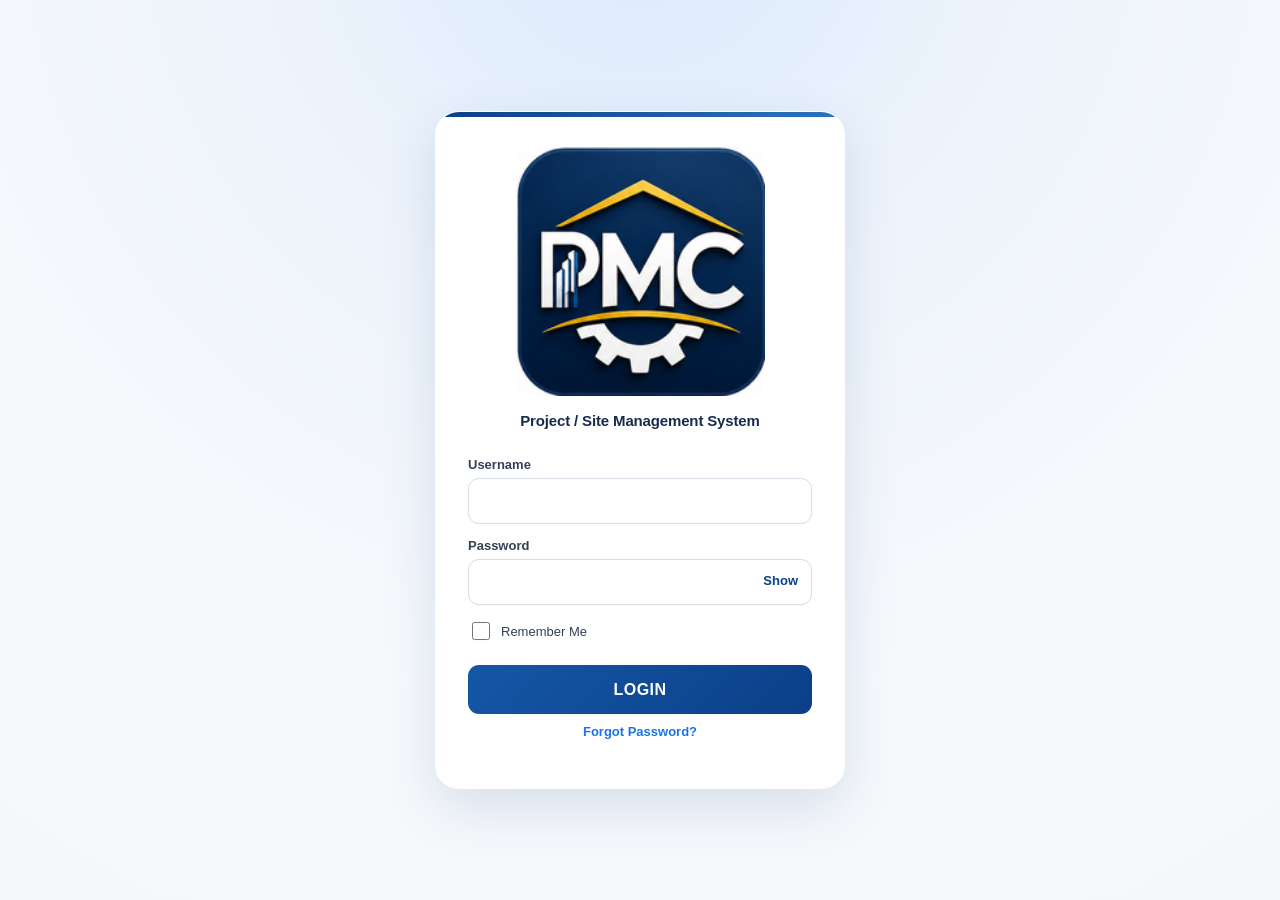
==== commit 18d3606e: "Wire local-only tenant project bridge into staging frontend" ====
--- a/index.html
+++ b/index.html
@@ -37,6 +37,7 @@
 
 <link rel="stylesheet" href="pmc-csp-staging.css?v=23" data-pmc-style="10">
 
+<link rel="stylesheet" href="pmc-v23-tenant-bridge.css?v=1">
 </head><body>
 <div id="loginPage"><div class="login-card"><img class="brand-logo" src="icons/pmc-app-192-v3.png?v=20260819-6" alt="PMC"><div class="subtitle">Project / Site Management System</div><label>Username</label><input id="username"><label>Password</label><div class="password-wrap"><input id="password" type="password"><span id="passwordToggle" class="toggle-password" data-pmc-onclick="0">Show</span></div><div class="remember"><input id="rememberMe" type="checkbox"> <label>Remember Me</label></div><button id="loginButton" class="login-button" data-pmc-onclick="1">LOGIN</button><button class="forgot-password-link" type="button" data-pmc-onclick="2">Forgot Password?</button><div id="message" class="message"></div></div></div>
 
@@ -1692,4 +1693,5 @@
 <script src="pmc-csp-inline-1.js?v=23"></script>
 <script src="pmc-csp-inline-2.js?v=23"></script><script src="pmc-csp-inline-3.js?v=23"></script>
 <script src="pmc-csp-events.js?v=23"></script>
+<script src="pmc-v23-tenant-bridge.js?v=1"></script>
 </body></html>
--- a/pmc-v23-tenant-bridge.css
+++ b/pmc-v23-tenant-bridge.css
@@ -0,0 +1,12 @@
+/* PMC V23 local-only tenant staging bridge */
+#pmc-tenant-bridge{position:fixed;inset:0;z-index:2147483646;overflow-y:auto;background:#edf3fc;color:#14243d;font-family:Arial,sans-serif;display:flex;align-items:flex-start;justify-content:center;padding:clamp(20px,6vh,70px) 16px;}
+#pmc-tenant-bridge .pmc-bridge-inner{width:min(100%,540px);padding:30px;border:1px solid #d9e3f2;border-radius:16px;background:white;box-shadow:0 14px 40px #1a3f681a}
+#pmc-tenant-bridge h2{font-size:24px;margin:0 0 14px}
+#pmc-tenant-bridge p{line-height:1.5}
+#pmc-tenant-bridge label{display:block;font-weight:700;margin:16px 0 8px}
+#pmc-tenant-bridge select{width:100%;padding:12px;border-radius:8px;border:1px solid #a6bad5}
+#pmc-tenant-bridge .pmc-bridge-actions{display:flex;gap:16px;align-items:center;flex-wrap:wrap;margin:18px 0}
+#pmc-tenant-bridge button{font:inherit;background:#1354a6;color:white;padding:12px 16px;border:0;border-radius:8px;cursor:pointer}
+#pmc-tenant-bridge button:disabled{opacity:.45}
+#pmc-tenant-bridge a{color:#1354a6}
+#pmc-tenant-bridge small{color:#56677e;line-height:1.5;display:block}
